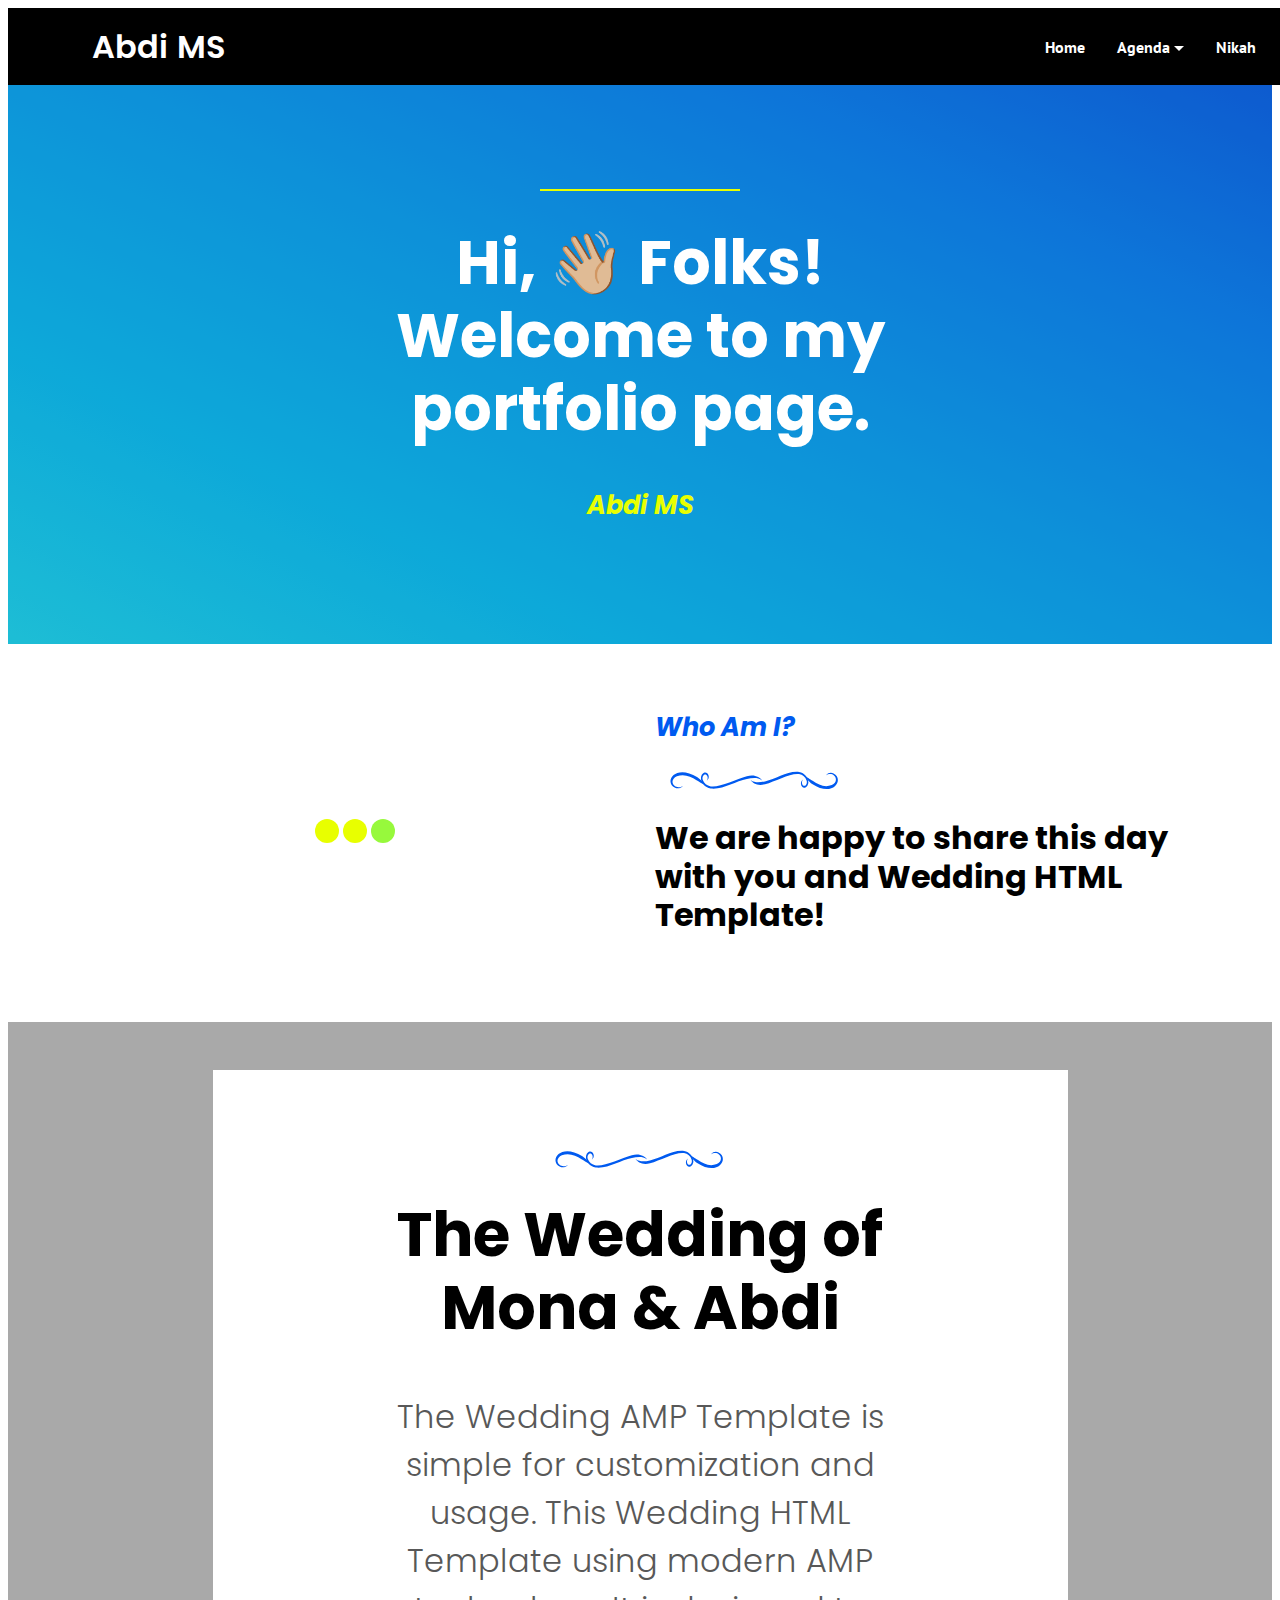
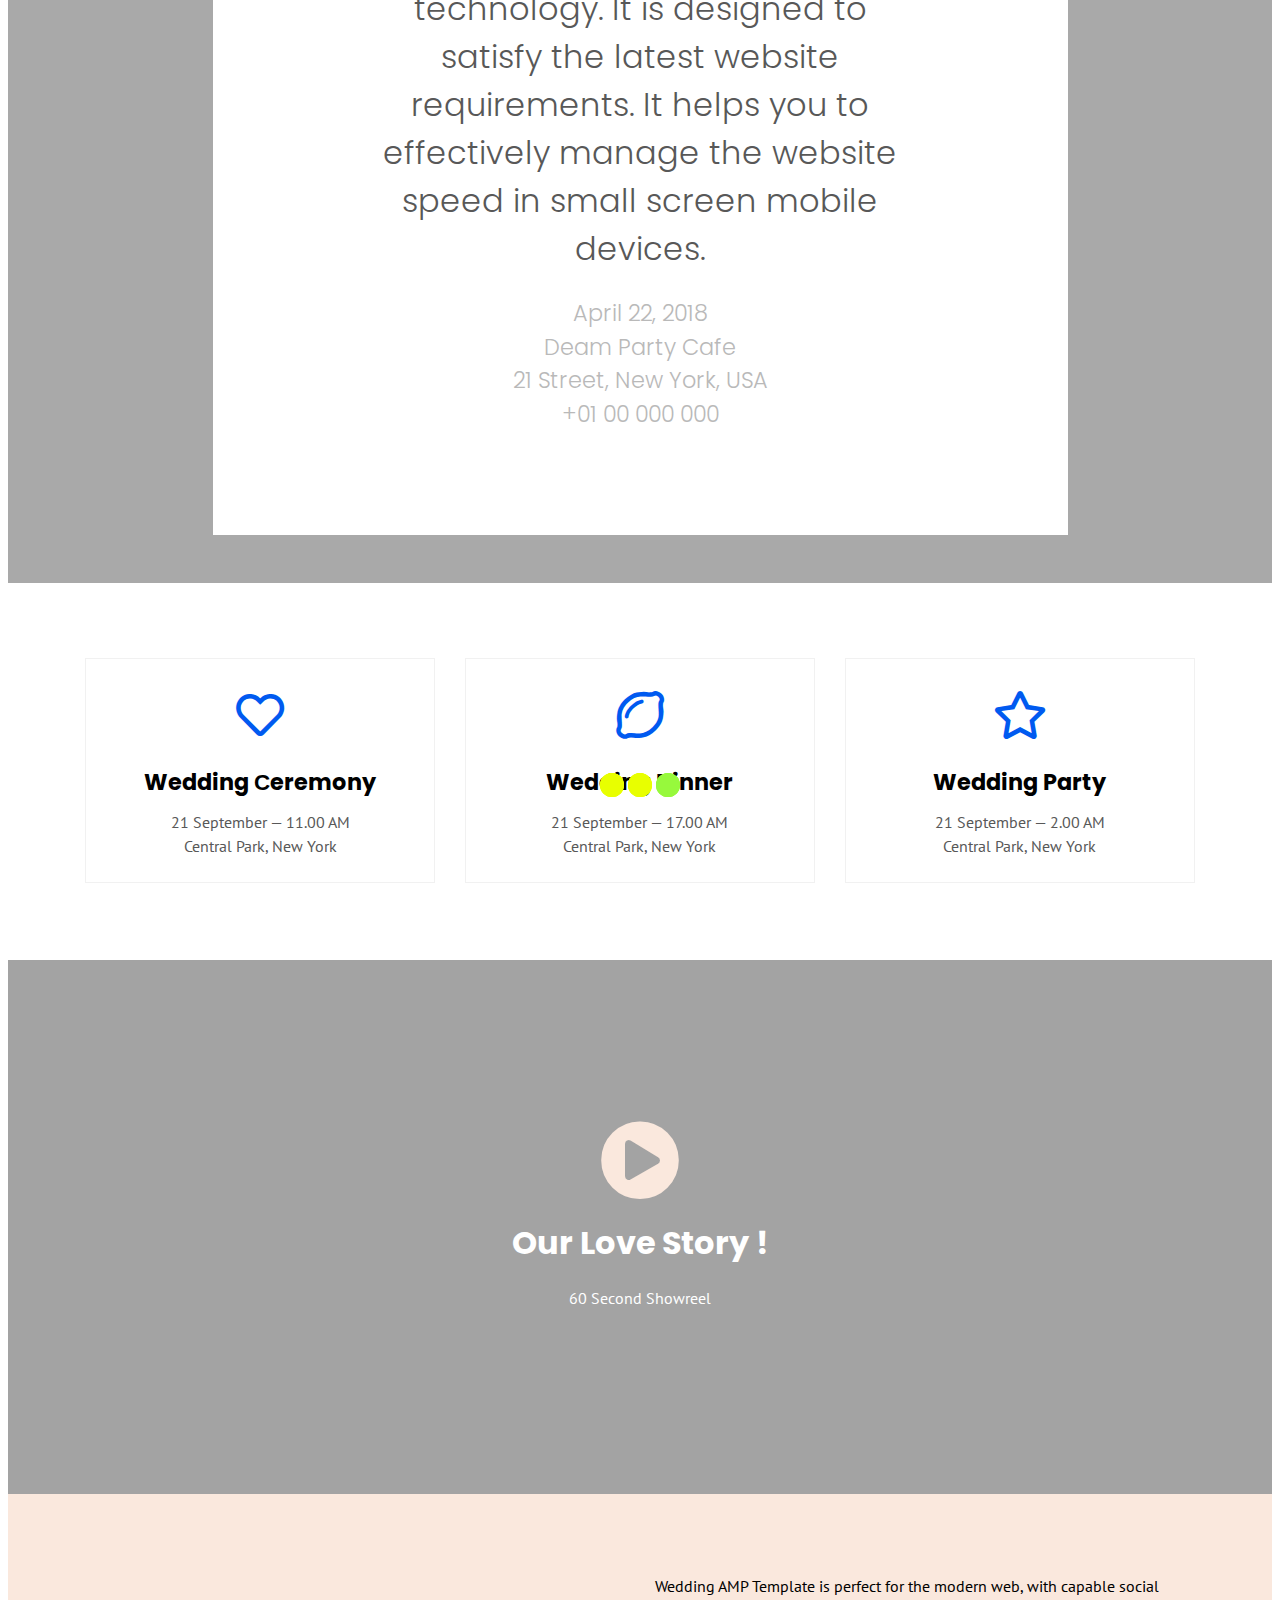
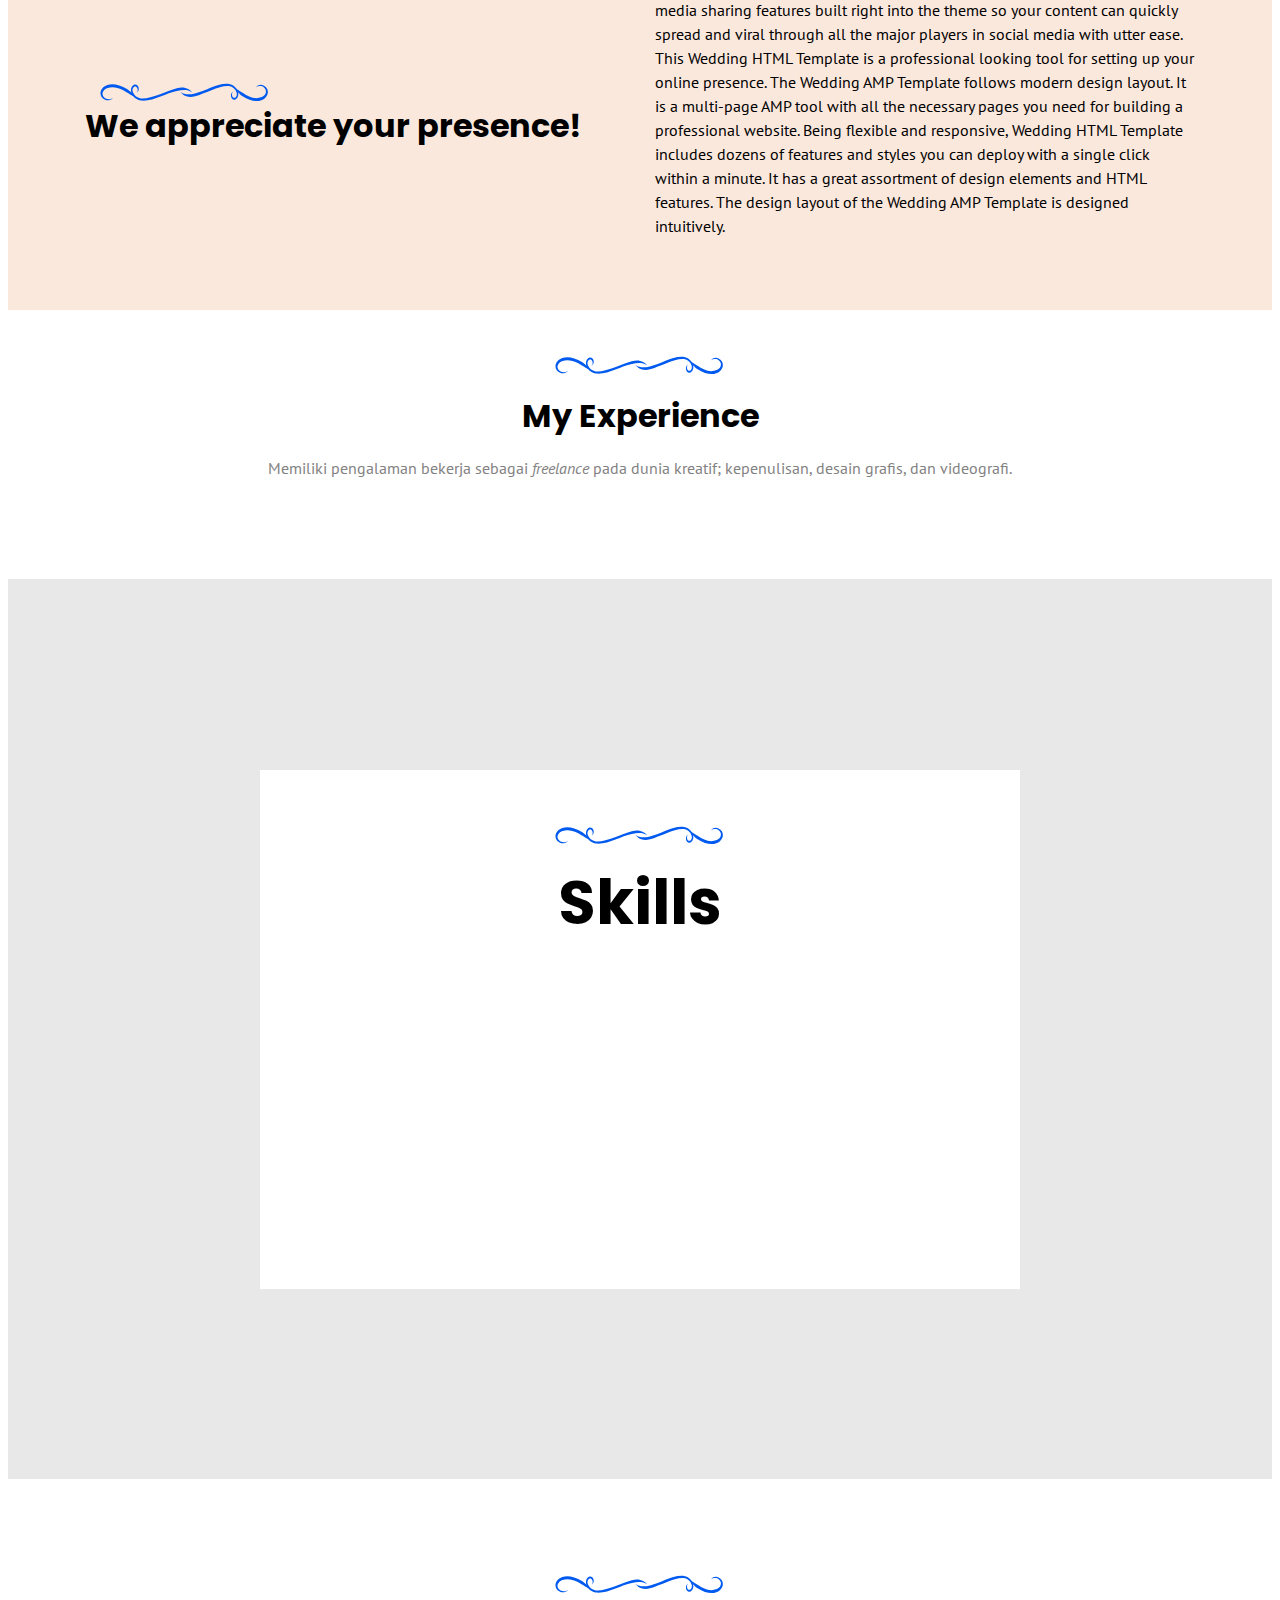
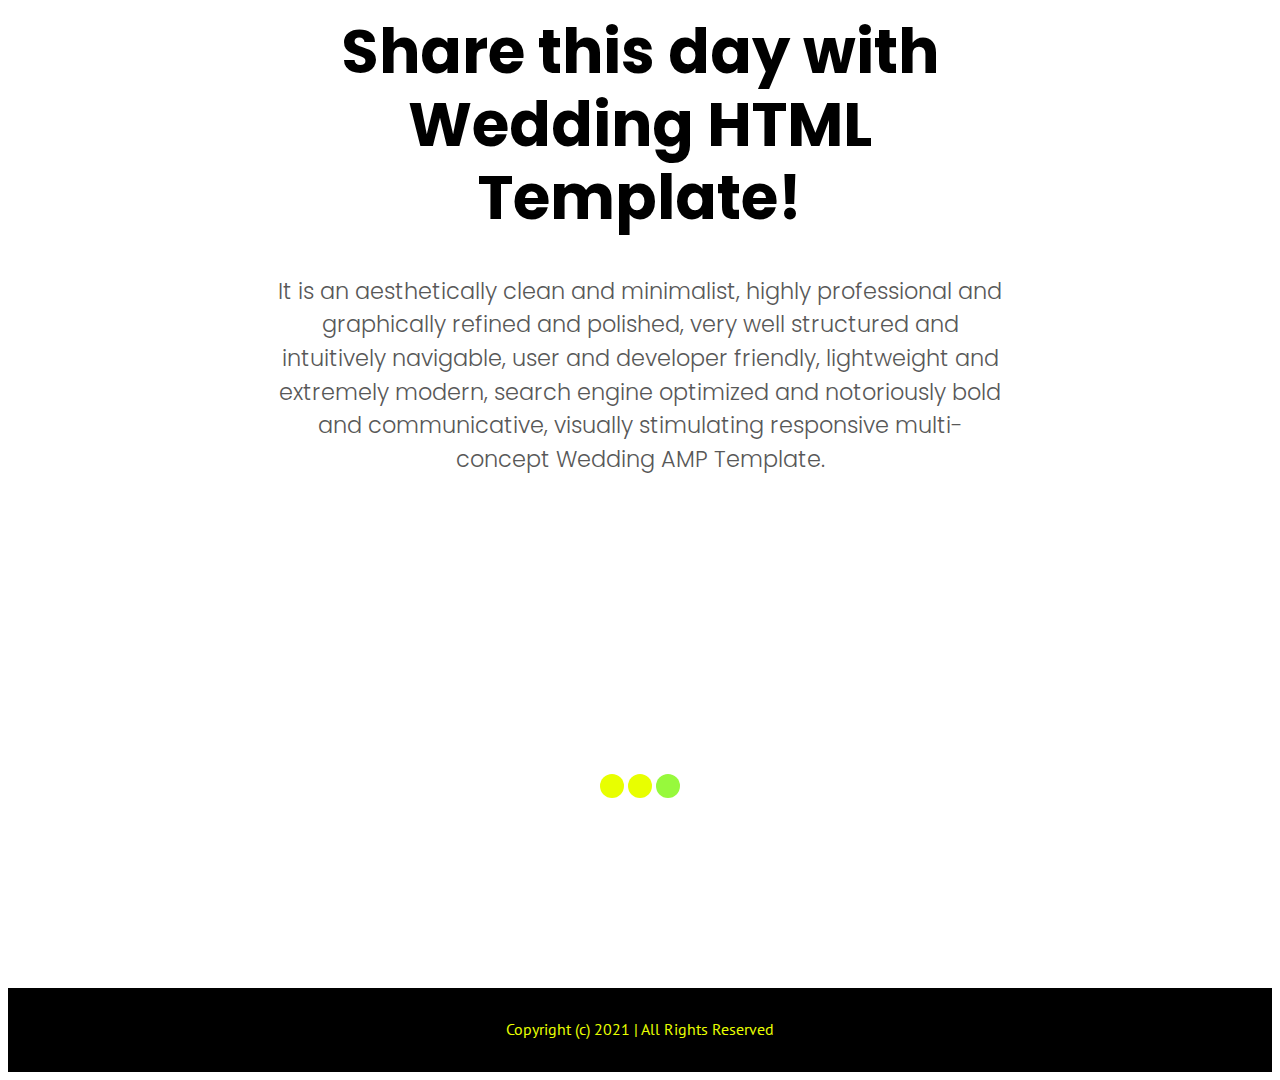
==== index.html @ 054c00ce "doc to docs" ====
<!doctype html>

<html amp="">
<head>
<meta http-equiv="Content-Type" content="text/html; charset=UTF-8">
<meta http-equiv="X-UA-Compatible" content="IE=edge">
<meta charset="utf-8">
<meta name="viewport" content="width=device-width, initial-scale=1, minimum-scale=1">
<link rel="shortcut icon" href="/favicon.ico" type="image/x-icon">
<meta name="description" content="Projects and portfolio by Abdi MS">
<title>Abdi MS | Portfolio &amp; Projects</title>
<link rel="stylesheet" href="https://use.fontawesome.com/releases/v5.13.0/css/all.css">
<link rel="canonical" href="/">

<link rel="preconnect" href="https://fonts.gstatic.com">
<link href="https://fonts.googleapis.com/css2?family=Poppins:ital,wght@0,100;0,200;0,300;0,400;0,500;0,600;0,700;0,800;0,900;1,100;1,200;1,300;1,400;1,500;1,600;1,700;1,800;1,900&display=swap" rel="stylesheet">
<link href="https://fonts.googleapis.com/css2?family=PT+Sans:ital,wght@0,400;0,700;1,400;1,700&display=swap" rel="stylesheet">
<script async="" src="https://cdn.ampproject.org/v0.js"></script>
<script async="" custom-element="amp-lightbox" src="https://cdn.ampproject.org/v0/amp-lightbox-0.1.js"></script>
<script async="" custom-element="amp-youtube" src="https://cdn.ampproject.org/v0/amp-youtube-0.1.js"></script>
<script async="" custom-element="amp-animation" src="https://cdn.ampproject.org/v0/amp-animation-0.1.js"></script>
<script async="" custom-element="amp-iframe" src="https://cdn.ampproject.org/v0/amp-iframe-0.1.js"></script>
<script async="" custom-template="amp-mustache" src="https://cdn.ampproject.org/v0/amp-mustache-0.2.js"></script>
<script async="" custom-element="amp-analytics" src="https://cdn.ampproject.org/v0/amp-analytics-0.1.js"></script>
<script async="" custom-element="amp-sidebar" src="https://cdn.ampproject.org/v0/amp-sidebar-0.1.js"></script>
<script async="" custom-element="amp-position-observer" src="https://cdn.ampproject.org/v0/amp-position-observer-0.1.js"></script>
<script async="" custom-element="amp-form" src="https://cdn.ampproject.org/v0/amp-form-0.1.js"></script>
<script async="" custom-element="amp-image-lightbox" src="https://cdn.ampproject.org/v0/amp-image-lightbox-0.1.js"></script>
<script async="" custom-element="amp-lightbox-gallery" src="https://cdn.ampproject.org/v0/amp-lightbox-gallery-0.1.js"></script>
<script async="" custom-element="amp-carousel" src="https://cdn.ampproject.org/v0/amp-carousel-0.1.js"></script>

<style amp-boilerplate="">body{-webkit-animation:-amp-start 8s steps(1,end) 0s 1 normal both;-moz-animation:-amp-start 8s steps(1,end) 0s 1 normal both;-ms-animation:-amp-start 8s steps(1,end) 0s 1 normal both;animation:-amp-start 8s steps(1,end) 0s 1 normal both}@-webkit-keyframes -amp-start{from{visibility:hidden}to{visibility:visible}}@-moz-keyframes -amp-start{from{visibility:hidden}to{visibility:visible}}@-ms-keyframes -amp-start{from{visibility:hidden}to{visibility:visible}}@-o-keyframes -amp-start{from{visibility:hidden}to{visibility:visible}}@keyframes -amp-start{from{visibility:hidden}to{visibility:visible}}</style>
<noscript><style amp-boilerplate>body{-webkit-animation:none;-moz-animation:none;-ms-animation:none;animation:none}</style></noscript>

<style amp-custom=""> 
div,span,h1,h2,h3,h4,h5,h6,p,blockquote,a,ol,ul,li,figcaption,textarea,input{font: inherit;}section{background-color: #eeeeee;}section,.container,.container-fluid{position: relative;word-wrap: break-word;}a.mbr-iconfont:hover{text-decoration: none;}.article .lead p,.article .lead ul,.article .lead ol,.article .lead pre,.article .lead blockquote{margin-bottom: 0;}a{font-style: normal;font-weight: 400;cursor: pointer;}a,a:hover{text-decoration: none;}figure{margin-bottom: 0;}h1,h2,h3,h4,h5,h6,.h1,.h2,.h3,.h4,.h5,.h6,.display-1,.display-2,.display-3,.display-4{line-height: 1;word-break: break-word;word-wrap: break-word;}b,strong{font-weight: bold;}blockquote{padding: 10px 0 10px 20px;position: relative;border-left: 2px solid;border-color: #ff3366;}input:-webkit-autofill,input:-webkit-autofill:hover,input:-webkit-autofill:focus,input:-webkit-autofill:active{transition-delay: 9999s;transition-property: background-color,color;}textarea[type="hidden"]{display: none;}body{position: relative;}section{background-position: 50% 50%;background-repeat: no-repeat;background-size: cover;}section .mbr-background-video,section .mbr-background-video-preview{position: absolute;bottom: 0;left: 0;right: 0;top: 0;}.row{display: -webkit-box;display: -webkit-flex;display: -ms-flexbox;display: flex;-webkit-flex-wrap: wrap;-ms-flex-wrap: wrap;flex-wrap: wrap;margin-right: -15px;margin-left: -15px;}@media (min-width: 576px){.row{margin-right: -15px;margin-left: -15px;}}@media (min-width: 768px){.row{margin-right: -15px;margin-left: -15px;}}@media (min-width: 992px){.row{margin-right: -15px;margin-left: -15px;}}@media (min-width: 1200px){.row{margin-right: -15px;margin-left: -15px;}}.hidden{visibility: hidden;}.mbr-z-index20{z-index: 20;}.mbr-white{color: #ffffff;}.mbr-black{color: #000000;}.mbr-bg-white{background-color: #ffffff;}.mbr-bg-black{background-color: #000000;}.align-left{text-align: left;}.align-center{text-align: center;}.align-right{text-align: right;}@media (max-width: 767px){.align-left,.align-center,.align-right,.mbr-section-btn,.mbr-section-title{text-align: center;}}.mbr-light{font-weight: 300;}.mbr-regular{font-weight: 400;}.mbr-semibold{font-weight: 500;}.mbr-bold{font-weight: 700;}.mbr-figure img,.mbr-figure iframe{display: block;width: 100%;}.card{background-color: transparent;border: none;}.card-img{text-align: center;flex-shrink: 0;}.media{max-width: 100%;margin: 0 auto;}.mbr-figure{-ms-flex-item-align: center;-ms-grid-row-align: center;-webkit-align-self: center;align-self: center;}.media-container > div{max-width: 100%;}.mbr-figure img,.card-img img{width: 100%;}@media (max-width: 991px){.media-size-item{width: auto;}.media{width: auto;}.mbr-figure{width: 100%;}}.mbr-section-btn{margin-left: -.25rem;margin-right: -.25rem;font-size: 0;}nav .mbr-section-btn{margin-left: 0rem;margin-right: 0rem;}.btn .mbr-iconfont,.btn.btn-sm .mbr-iconfont{cursor: pointer;margin-right: 0.5rem;}.btn.btn-md .mbr-iconfont,.btn.btn-md .mbr-iconfont{margin-right: 0.8rem;}[type="submit"]{-webkit-appearance: none;}.mbr-fullscreen .mbr-overlay{min-height: 100vh;}.mbr-fullscreen{display: flex;display: -webkit-flex;display: -moz-flex;display: -ms-flex;display: -o-flex;align-items: center;-webkit-align-items: center;min-height: 100vh;box-sizing: border-box;padding-top: 3rem;padding-bottom: 3rem;}.mbr-overlay{width: 100%;height: 100%;position: absolute;top: 0;}amp-img img{max-height: 100%;max-width: 100%;}img.mbr-temp{width: 100%;}.super-hide{display: none;}.is-builder .nodisplay + img[async],.is-builder .nodisplay + img[decoding="async"],.is-builder amp-img > a + img[async],.is-builder amp-img > a + img[decoding="async"]{display: none;}html:not(.is-builder) amp-img > a{position: absolute;top: 0;bottom: 0;left: 0;right: 0;z-index: 1;}.is-builder .temp-amp-sizer{position: absolute;}.is-builder amp-youtube .temp-amp-sizer,.is-builder amp-vimeo .temp-amp-sizer{position: static;}.is-builder section.horizontal-menu .ampstart-btn{display: none;}@media (max-width: 991px){.is-builder section.horizontal-menu .navbar-toggler{display: block;}}.is-builder section.horizontal-menu .dropdown-menu{z-index: auto;opacity: 1;pointer-events: auto;}.is-builder section.horizontal-menu .nav-dropdown .link.dropdown-toggle[aria-expanded="true"]{margin-right: 0;padding: 0.667em 1em;}.container{padding-right: 15px;padding-left: 15px;width: 100%;margin-right: auto;margin-left: auto;}@media (max-width: 767px){.container{max-width: 540px;}}@media (min-width: 768px){.container{max-width: 720px;}}@media (min-width: 992px){.container{max-width: 960px;}}@media (min-width: 1200px){.container{max-width: 1140px;}}.mbr-row{display: -webkit-box;display: -webkit-flex;display: -ms-flexbox;display: flex;-webkit-flex-wrap: wrap;-ms-flex-wrap: wrap;flex-wrap: wrap;margin-right: -15px;margin-left: -15px;}.mbr-justify-content-center{justify-content: center;}.mbr-justify-content-left{justify-content: flex-start;}.mbr-justify-content-right{justify-content: flex-end;}@media (max-width: 767px){.mbr-col-sm-2{-ms-flex: 0 0 16.666667%;flex: 0 0 16.666667%;max-width: 16.666667%;padding-right: 15px;padding-left: 15px;}.mbr-col-sm-6{-ms-flex: 0 0 50%;flex: 0 0 50%;max-width: 50%;padding-right: 15px;padding-left: 15px;}.mbr-col-sm-8{-ms-flex: 0 0 66.666667%;flex: 0 0 66.666667%;max-width: 66.666667%;padding-left: 15px;padding-right: 15px;}.mbr-col-sm-12{-ms-flex: 0 0 100%;flex: 0 0 100%;max-width: 100%;padding-right: 15px;padding-left: 15px;}.mbr-row{margin: 0;}}@media (min-width: 768px){.mbr-col-md-2{-ms-flex: 0 0 16.666667%;flex: 0 0 16.666667%;max-width: 16.666667%;padding-right: 15px;padding-left: 15px;}.mbr-col-md-3{-ms-flex: 0 0 25%;flex: 0 0 25%;max-width: 25%;padding-right: 15px;padding-left: 15px;}.mbr-col-md-4{-ms-flex: 0 0 33.333333%;flex: 0 0 33.333333%;max-width: 33.333333%;padding-right: 15px;padding-left: 15px;}.mbr-col-md-5{-ms-flex: 0 0 41.666667%;flex: 0 0 41.666667%;max-width: 41.666667%;padding-right: 15px;padding-left: 15px;}.mbr-col-md-6{-ms-flex: 0 0 50%;flex: 0 0 50%;max-width: 50%;padding-right: 15px;padding-left: 15px;}.mbr-col-md-7{-ms-flex: 0 0 58.333333%;flex: 0 0 58.333333%;max-width: 58.333333%;padding-right: 15px;padding-left: 15px;}.mbr-col-md-8{-ms-flex: 0 0 66.666667%;flex: 0 0 66.666667%;max-width: 66.666667%;padding-left: 15px;padding-right: 15px;}.mbr-col-md-9{-ms-flex: 0 0 75%;flex: 0 0 75%;max-width: 75%;padding-left: 15px;padding-right: 15px;}.mbr-col-md-10{-ms-flex: 0 0 83.333333%;flex: 0 0 83.333333%;max-width: 83.333333%;padding-left: 15px;padding-right: 15px;}.mbr-col-md-12{-ms-flex: 0 0 100%;flex: 0 0 100%;max-width: 100%;padding-right: 15px;padding-left: 15px;}}@media (min-width: 992px){.mbr-col-lg-1{-ms-flex: 0 0 8.333333%;flex: 0 0 8.333333%;max-width: 8.333333;padding-right: 15px;padding-left: 15px;}.mbr-col-lg-2{-ms-flex: 0 0 16.666667%;flex: 0 0 16.666667%;max-width: 16.666667%;padding-right: 15px;padding-left: 15px;}.mbr-col-lg-3{-ms-flex: 0 0 25%;flex: 0 0 25%;max-width: 25%;padding-right: 15px;padding-left: 15px;}.mbr-col-lg-4{-ms-flex: 0 0 33.33%;flex: 0 0 33.33%;max-width: 33.33%;padding-right: 15px;padding-left: 15px;}.mbr-col-lg-5{-ms-flex: 0 0 41.666%;flex: 0 0 41.666%;max-width: 41.666%;padding-right: 15px;padding-left: 15px;}.mbr-col-lg-6{-ms-flex: 0 0 50%;flex: 0 0 50%;max-width: 50%;padding-right: 15px;padding-left: 15px;}.mbr-col-lg-7{-ms-flex: 0 0 58.333333%;flex: 0 0 58.333333%;max-width: 58.333333%;padding-right: 15px;padding-left: 15px;}.mbr-col-lg-8{-ms-flex: 0 0 66.666667%;flex: 0 0 66.666667%;max-width: 66.666667%;padding-left: 15px;padding-right: 15px;}.mbr-col-lg-9{-ms-flex: 0 0 75%;flex: 0 0 75%;max-width: 75%;padding-left: 15px;padding-right: 15px;}.mbr-col-lg-10{-ms-flex: 0 0 83.3333%;flex: 0 0 83.3333%;max-width: 83.3333%;padding-right: 15px;padding-left: 15px;}.mbr-col-lg-12{-ms-flex: 0 0 100%;flex: 0 0 100%;max-width: 100%;padding-right: 15px;padding-left: 15px;}}@media (min-width: 1201px){.mbr-col-xl-7{-ms-flex: 0 0 58.333333%;flex: 0 0 58.333333%;max-width: 58.333333%;padding-right: 15px;padding-left: 15px;}.mbr-col-xl-8{-ms-flex: 0 0 66.666667%;flex: 0 0 66.666667%;max-width: 66.666667%;padding-left: 15px;padding-right: 15px;}.mbr-col-xl-5{-ms-flex: 0 0 41.666667%;flex: 0 0 41.666667%;max-width: 41.666667%;}}
* {
    box-sizing: border-box;
}

body {
    font-family: PT Sans;
    font-style: normal;
    font-weight: 300;
    color: black;
}

h1 {
    letter-spacing: 0px;
    margin: 0;
    margin-bottom: 2.5rem;
}

h2,
h3,
h4,
h5,
h6 {
    letter-spacing: 0px;
    margin: 0;
    margin-bottom: 1.5rem;
    padding: 0;
    line-height: 1.2;
}

p {
    margin: 0;
    margin-bottom: 1.5rem;
    padding: 0;
}

.mbr-section-title {
    font-style: normal;
    line-height: 1.2;
}

.mbr-section-subtitle {
    font-style: normal;
    line-height: 1.2;
}

.mbr-text {
    font-style: normal;
    line-height: 1.5;
}

.display-2 {
    font-family: 'Poppins', sans-serif;
    font-size: 3.8rem;
}

.display-3 {
    font-family: 'Poppins', sans-serif;
    font-size: 2rem;
}

.display-4 {
    font-family: 'Poppins', sans-serif;
    font-size: 1.4rem;
}

.display-5 {
    font-family: 'PT Sans', sans-serif;
    font-size: 1rem;
}

.display-6 {
    font-family: 'Poppins', sans-serif;
    font-size: 0.8rem;
}

.display-7 {
    font-family: 'Poppins', sans-serif;
    font-size: 1.6rem;
    font-style: italic;
    font-weight: bold;
}

@media (max-width: 768px) {
    .display-2 {
        font-size: 3.04rem;
        font-size: calc( 1.98rem + (3.8 - 1.98) * ((100vw - 20rem) / (48 - 20)));
        line-height: calc( 1.4 * (1.98rem + (3.8 - 1.98) * ((100vw - 20rem) / (48 - 20))));
    }
    .display-3 {
        font-size: 1.6rem;
        font-size: calc( 1.35rem + (2 - 1.35) * ((100vw - 20rem) / (48 - 20)));
        line-height: calc( 1.4 * (1.35rem + (2 - 1.35) * ((100vw - 20rem) / (48 - 20))));
    }
    .display-4 {
        font-size: 1.12rem;
        font-size: calc( 1.14rem + (1.4 - 1.14) * ((100vw - 20rem) / (48 - 20)));
        line-height: calc( 1.4 * (1.14rem + (1.4 - 1.14) * ((100vw - 20rem) / (48 - 20))));
    }
    .display-5 {
        font-size: 0.8rem;
        font-size: calc( 1rem + (1 - 1) * ((100vw - 20rem) / (48 - 20)));
        line-height: calc( 1.4 * (1rem + (1 - 1) * ((100vw - 20rem) / (48 - 20))));
    }
    .display-6 {
        font-size: 0.64rem;
        font-size: calc( 0.93rem + (0.8 - 0.93) * ((100vw - 20rem) / (48 - 20)));
        line-height: calc( 1.4 * (0.93rem + (0.8 - 0.93) * ((100vw - 20rem) / (48 - 20))));
    }
    .display-7 {
        font-size: 1.28rem;
        font-size: calc( 1.21rem + (1.6 - 1.21) * ((100vw - 20rem) / (48 - 20)));
        line-height: calc( 1.4 * (1.21rem + (1.6 - 1.21) * ((100vw - 20rem) / (48 - 20))));
    }
}

.btn {
    font-weight: 700;
    border-width: 2px;
    margin-right: 0.5rem;
    margin-left: 0.5rem;
    border-style: solid;
    font-style: normal;
    letter-spacing: 1px;
    white-space: normal;
    transition: all 0.3s ease-in-out, box-shadow 2s ease-in-out;
    padding: 0.8rem 2rem;
    border-radius: 3px;
    display: inline-flex;
    align-items: center;
    justify-content: center;
    word-break: break-word;
}

.btn-sm {
    border: 1px solid;
    letter-spacing: 0px;
    padding: 0.6rem 0.8rem;
    border-radius: 3px;
}

.btn-md {
    letter-spacing: 0px;
    padding: 1rem 2rem;
    border-radius: 3px;
}

.bg-primary {
    background-color: #e8ff00;
}

.bg-success {
    background-color: #97f93c;
}

.bg-info {
    background-color: #ff98d5;
}

.bg-warning {
    background-color: #6d85e1;
}

.bg-danger {
    background-color: #000000;
}

.btn-primary,
.btn-primary:active,
.btn-primary.active {
    background-color: #e8ff00;
    border-color: #e8ff00;
    color: #ffffff;
}

.btn-primary:hover,
.btn-primary:focus,
.btn-primary.focus {
    color: #e8ff00;
    background: none;
    border-color: #e8ff00;
}

.btn-primary.disabled,
.btn-primary:disabled {
    color: #ffffff;
    background-color: #e8ff00;
    border-color: #e8ff00;
}

.btn-secondary,
.btn-secondary:active,
.btn-secondary.active {
    background-color: #e8ff00;
    border-color: #e8ff00;
    color: #ffffff;
}

.btn-secondary:hover,
.btn-secondary:focus,
.btn-secondary.focus {
    color: #e8ff00;
    background: none;
    border-color: #e8ff00;
}

.btn-secondary.disabled,
.btn-secondary:disabled {
    color: #ffffff;
    background-color: #e8ff00;
    border-color: #e8ff00;
}

.btn-info,
.btn-info:active,
.btn-info.active {
    background-color: #ff98d5;
    border-color: #ff98d5;
    color: #ffffff;
}

.btn-info:hover,
.btn-info:focus,
.btn-info.focus {
    color: #ff98d5;
    background: none;
    border-color: #ff98d5;
}

.btn-info.disabled,
.btn-info:disabled {
    color: #ffffff;
    background-color: #ff98d5;
    border-color: #ff98d5;
}

.btn-success,
.btn-success:active,
.btn-success.active {
    background-color: #97f93c;
    border-color: #97f93c;
    color: #ffffff;
}

.btn-success:hover,
.btn-success:focus,
.btn-success.focus {
    color: #97f93c;
    background: none;
    border-color: #97f93c;
}

.btn-success.disabled,
.btn-success:disabled {
    color: #ffffff;
    background-color: #97f93c;
    border-color: #97f93c;
}

.btn-warning,
.btn-warning:active,
.btn-warning.active {
    background-color: #6d85e1;
    border-color: #6d85e1;
    color: #ffffff;
}

.btn-warning:hover,
.btn-warning:focus,
.btn-warning.focus {
    color: #6d85e1;
    background: none;
    border-color: #6d85e1;
}

.btn-warning.disabled,
.btn-warning:disabled {
    color: #ffffff;
    background-color: #6d85e1;
    border-color: #6d85e1;
}

.btn-danger,
.btn-danger:active,
.btn-danger.active {
    background-color: #000000;
    border-color: #000000;
    color: #ffffff;
}

.btn-danger:hover,
.btn-danger:focus,
.btn-danger.focus {
    color: #000000;
    background: none;
    border-color: #000000;
}

.btn-danger.disabled,
.btn-danger:disabled {
    color: #ffffff;
    background-color: #000000;
    border-color: #000000;
}

.btn-black,
.btn-black:active,
.btn-black.active {
    background-color: #333333;
    border-color: #333333;
    color: #ffffff;
}

.btn-black:hover,
.btn-black:focus,
.btn-black.focus {
    color: #333333;
    background: none;
    border-color: #333333;
}

.btn-black.disabled,
.btn-black:disabled {
    color: #ffffff;
    background-color: #333333;
    border-color: #333333;
}

.btn-white,
.btn-white:active,
.btn-white.active {
    background-color: #ffffff;
    border-color: #ffffff;
    color: #808080;
}

.btn-white:hover,
.btn-white:focus,
.btn-white.focus {
    color: #ffffff;
    background: none;
    border-color: #ffffff;
}

.btn-white.disabled,
.btn-white:disabled {
    color: #808080;
    background-color: #ffffff;
    border-color: #ffffff;
}

.btn-white,
.btn-white:active,
.btn-white.active {
    color: #333333;
}

.btn-white:hover,
.btn-white:focus,
.btn-white.focus {
    color: #333333;
}

.btn-white.disabled,
.btn-white:disabled {
    color: #333333;
}

.btn-primary-outline,
.btn-primary-outline:active,
.btn-primary-outline.active {
    background: none;
    border-color: #e8ff00;
    color: #e8ff00;
}

.btn-primary-outline:hover,
.btn-primary-outline:focus,
.btn-primary-outline.focus {
    color: #fff;
    background-color: #e8ff00;
    border-color: #e8ff00;
}

.btn-primary-outline.disabled,
.btn-primary-outline:disabled {
    color: #ffffff;
    background-color: #e8ff00;
    border-color: #e8ff00;
}

.btn-secondary-outline,
.btn-secondary-outline:active,
.btn-secondary-outline.active {
    background: none;
    border-color: #e8ff00;
    color: #e8ff00;
}

.btn-secondary-outline:hover,
.btn-secondary-outline:focus,
.btn-secondary-outline.focus {
    color: #fff;
    background-color: #e8ff00;
    border-color: #e8ff00;
}

.btn-secondary-outline.disabled,
.btn-secondary-outline:disabled {
    color: #ffffff;
    background-color: #e8ff00;
    border-color: #e8ff00;
}

.btn-info-outline,
.btn-info-outline:active,
.btn-info-outline.active {
    background: none;
    border-color: #ff98d5;
    color: #ff98d5;
}

.btn-info-outline:hover,
.btn-info-outline:focus,
.btn-info-outline.focus {
    color: #fff;
    background-color: #ff98d5;
    border-color: #ff98d5;
}

.btn-info-outline.disabled,
.btn-info-outline:disabled {
    color: #ffffff;
    background-color: #ff98d5;
    border-color: #ff98d5;
}

.btn-success-outline,
.btn-success-outline:active,
.btn-success-outline.active {
    background: none;
    border-color: #97f93c;
    color: #97f93c;
}

.btn-success-outline:hover,
.btn-success-outline:focus,
.btn-success-outline.focus {
    color: #fff;
    background-color: #97f93c;
    border-color: #97f93c;
}

.btn-success-outline.disabled,
.btn-success-outline:disabled {
    color: #ffffff;
    background-color: #97f93c;
    border-color: #97f93c;
}

.btn-warning-outline,
.btn-warning-outline:active,
.btn-warning-outline.active {
    background: none;
    border-color: #6d85e1;
    color: #6d85e1;
}

.btn-warning-outline:hover,
.btn-warning-outline:focus,
.btn-warning-outline.focus {
    color: #fff;
    background-color: #6d85e1;
    border-color: #6d85e1;
}

.btn-warning-outline.disabled,
.btn-warning-outline:disabled {
    color: #ffffff;
    background-color: #6d85e1;
    border-color: #6d85e1;
}

.btn-danger-outline,
.btn-danger-outline:active,
.btn-danger-outline.active {
    background: none;
    border-color: #000000;
    color: #000000;
}

.btn-danger-outline:hover,
.btn-danger-outline:focus,
.btn-danger-outline.focus {
    color: #fff;
    background-color: #000000;
    border-color: #000000;
}

.btn-danger-outline.disabled,
.btn-danger-outline:disabled {
    color: #ffffff;
    background-color: #000000;
    border-color: #000000;
}

.btn-black-outline,
.btn-black-outline:active,
.btn-black-outline.active {
    background: none;
    border-color: #333333;
    color: #333333;
}

.btn-black-outline:hover,
.btn-black-outline:focus,
.btn-black-outline.focus {
    color: #fff;
    background-color: #333333;
    border-color: #333333;
}

.btn-black-outline.disabled,
.btn-black-outline:disabled {
    color: #ffffff;
    background-color: #333333;
    border-color: #333333;
}

.btn-white-outline,
.btn-white-outline:active,
.btn-white-outline.active {
    background: none;
    border-color: #ffffff;
    color: #ffffff;
}

.btn-white-outline:hover,
.btn-white-outline:focus,
.btn-white-outline.focus {
    color: #333333;
    background-color: #ffffff;
    border-color: #ffffff;
}

.text-primary {
    color: #e8ff00;
}

.text-secondary {
    color: #e8ff00;
}

.text-success {
    color: #97f93c;
}

.text-info {
    color: #ff98d5;
}

.text-warning {
    color: #6d85e1;
}

.text-danger {
    color: #000000;
}

.text-white {
    color: #ffffff;
}

.text-black {
    color: #000000;
}

a.text-primary:hover,
a.text-primary:focus {
    color: #d38860;
}

a.text-secondary:hover,
a.text-secondary:focus {
    color: #d38860;
}

a.text-success:hover,
a.text-success:focus {
    color: #64c906;
}

a.text-info:hover,
a.text-info:focus {
    color: #ff32ab;
}

a.text-warning:hover,
a.text-warning:focus {
    color: #2847c0;
}

a.text-danger:hover,
a.text-danger:focus {
    color: #000000;
}

a.text-white:hover,
a.text-white:focus {
    color: #b3b3b3;
}

a.text-black:hover,
a.text-black:focus {
    color: #4d4d4d;
}

.alert-success {
    background-color: #97f93c;
}

.alert-info {
    background-color: #ff98d5;
}

.alert-warning {
    background-color: #6d85e1;
}

.alert-danger {
    background-color: #000000;
}

.btn-form {
    border-radius: 3px;
}

.btn-form:hover {
    cursor: pointer;
}

a,
a:hover {
    color: #e8ff00;
}

.mbr-plan-header.bg-primary .mbr-plan-subtitle,
.mbr-plan-header.bg-primary .mbr-plan-price-desc {
    color: #ffffff;
}

.mbr-plan-header.bg-success .mbr-plan-subtitle,
.mbr-plan-header.bg-success .mbr-plan-price-desc {
    color: #ffffff;
}

.mbr-plan-header.bg-info .mbr-plan-subtitle,
.mbr-plan-header.bg-info .mbr-plan-price-desc {
    color: #ffffff;
}

.mbr-plan-header.bg-warning .mbr-plan-subtitle,
.mbr-plan-header.bg-warning .mbr-plan-price-desc {
    color: #ffffff;
}

.mbr-plan-header.bg-danger .mbr-plan-subtitle,
.mbr-plan-header.bg-danger .mbr-plan-price-desc {
    color: #b3b3b3;
}

blockquote {
    padding: 10px 0 10px 20px;
    position: relative;
    border-color: #e8ff00;
    border-width: 3px;
}

ul,
ol,
pre,
blockquote {
    margin-bottom: 0;
    margin-top: 0;
}

pre {
    background: #f4f4f4;
    padding: 10px 24px;
    white-space: pre-wrap;
}

.inactive {
    -webkit-user-select: none;
    -moz-user-select: none;
    -ms-user-select: none;
    user-select: none;
    pointer-events: none;
    -webkit-user-drag: none;
}

html,
body {
    height: auto;
    min-height: 100vh;
}

.popover-content ul.show {
    min-height: 155px;
}

#scrollToTop {
    display: none;
}

section.sidebar-open:before {
    content: '';
    position: fixed;
    top: 0;
    bottom: 0;
    right: 0;
    left: 0;
    background-color: rgba(0, 0, 0, 0.2);
    z-index: 1040;
}

form input,
form textarea {
    padding: 1rem;
    border: 1px solid #e0e0e0;
    background: #f3f4f5;
}

form .fieldset {
    display: flex;
    justify-content: center;
    flex-wrap: wrap;
    align-items: center;
}

div[submit-success] {
    background: #97f93c;
    padding: 1rem;
    margin-bottom: 1rem;
}

div[submit-error] {
    background: #000000;
    padding: 1rem;
    margin-bottom: 1rem;
}

.wd-tmp-spinner {
    position: absolute;
    top: 50%;
    left: 40%;
    margin-left: 10%;
    -webkit-transform: translate3d(-50%, -50%, 0);
    transform: translate3d(-50%, -50%, 0);
    z-index: 4;
}

.wd-tmp-spinner em {
    width: 24px;
    height: 24px;
    background: #3ac;
    border-radius: 100%;
    display: inline-block;
    -webkit-animation: slide 1s infinite;
    animation: slide 1s infinite;
}

.wd-tmp-spinner em:nth-child(1) {
    -webkit-animation-delay: 0.1s;
    animation-delay: 0.1s;
    background: #e8ff00;
}

.wd-tmp-spinner em:nth-child(2) {
    -webkit-animation-delay: 0.2s;
    animation-delay: 0.2s;
    background: #e8ff00;
}

.wd-tmp-spinner em:nth-child(3) {
    -webkit-animation-delay: 0.3s;
    animation-delay: 0.3s;
    background: #97f93c;
}

@-moz-keyframes slide {
    0% {
        -webkit-transform: scale(1);
        transform: scale(1);
    }
    50% {
        opacity: 0.3;
        -webkit-transform: scale(2);
        transform: scale(2);
    }
    100% {
        -webkit-transform: scale(1);
        transform: scale(1);
    }
}

@-webkit-keyframes slide {
    0% {
        -webkit-transform: scale(1);
        transform: scale(1);
    }
    50% {
        opacity: 0.3;
        -webkit-transform: scale(2);
        transform: scale(2);
    }
    100% {
        -webkit-transform: scale(1);
        transform: scale(1);
    }
}

@-o-keyframes slide {
    0% {
        -webkit-transform: scale(1);
        transform: scale(1);
    }
    50% {
        opacity: 0.3;
        -webkit-transform: scale(2);
        transform: scale(2);
    }
    100% {
        -webkit-transform: scale(1);
        transform: scale(1);
    }
}

@keyframes slide {
    0% {
        -webkit-transform: scale(1);
        transform: scale(1);
    }
    50% {
        opacity: 0.3;
        -webkit-transform: scale(2);
        transform: scale(2);
    }
    100% {
        -webkit-transform: scale(1);
        transform: scale(1);
    }
}

.wd-tmp-loader .amp-active>div {
    display: none;
}

.vcenter {
    margin: auto;
}

.btn-primary {
    color: black;
    border: 0px;
}

.btn-primary:hover {
    background-color: #000000;
    color: white;
}

.btn-primary:active {
    background-color: #e8ff00;
    color: black;
}

.btn-primary:active:hover {
    background-color: #000000;
    color: white;
}

.cid-qUhRiz7icT {
    padding-top: 9rem;
    padding-bottom: 6rem;
    /*background-image: url("/docs/assets/images/background12.jpg");*/
    background-image: linear-gradient(to left bottom, #005af0, #0083ff, #00a5ff, #00c2ff, #15ddfb);
}

.cid-qUhRiz7icT .mbr-overlay {
    background-color: #414141;
    opacity: 0.2;
}

.cid-qUhRiz7icT .mbr-text,
.cid-qUhRiz7icT .mbr-section-btn {
    color: #e8ff00;
}

.cid-qUhRiz7icT .line-wrap {
    display: inline-block;
    width: 100%;
}

.cid-qUhRiz7icT .line {
    display: inline-block;
    width: 200px;
    height: 2px;
    background-color: #e8ff00;
    margin-top: 1rem;
    margin-bottom: 2rem;
}
.hi5{
  animation: dd-dd ease-in-out 1s infinite both;
  transform-origin: 100% 100%;
  -webkit-animation: dd-dd ease-in-out 1s infinite both;
  -webkit-transform-origin: 100% 100%;
  -moz-animation: dd-dd ease-in-out 1s infinite both;
  -moz-transform-origin: 100% 100%;
  -o-animation: dd-dd ease-in-out 1s infinite both;
  -o-transform-origin: 100% 100%;
  -ms-animation: dd-dd ease-in-out 1s infinite both;
  -ms-transform-origin: 100% 100%;
}

@keyframes dd-dd{
  0% {
    transform:  rotate(0deg) ;
  }
  20% {
    transform:  rotate(15deg) ;
  }
  40% {
    transform:  rotate(-10deg) ;
  }
  60% {
    transform:  rotate(5deg) ;
  }
  80% {
    transform:  rotate(-5deg) ;
  }
  100% {
    transform:  rotate(0deg) ;
  }
}

@-moz-keyframes dd-dd{
  0% {
    -moz-transform:  rotate(0deg) ;
  }
  20% {
    -moz-transform:  rotate(15deg) ;
  }
  40% {
    -moz-transform:  rotate(-10deg) ;
  }
  60% {
    -moz-transform:  rotate(5deg) ;
  }
  80% {
    -moz-transform:  rotate(-5deg) ;
  }
  100% {
    -moz-transform:  rotate(0deg) ;
  }
}

@-webkit-keyframes dd-dd {
  0% {
    -webkit-transform:  rotate(0deg) ;
  }
  20% {
    -webkit-transform:  rotate(15deg) ;
  }
  40% {
    -webkit-transform:  rotate(-10deg) ;
  }
  60% {
    -webkit-transform:  rotate(5deg) ;
  }
  80% {
    -webkit-transform:  rotate(-5deg) ;
  }
  100% {
    -webkit-transform:  rotate(0deg) ;
  }
}

@-o-keyframes dd-dd {
  0% {
    -o-transform:  rotate(0deg) ;
  }
  20% {
    -o-transform:  rotate(15deg) ;
  }
  40% {
    -o-transform:  rotate(-10deg) ;
  }
  60% {
    -o-transform:  rotate(5deg) ;
  }
  80% {
    -o-transform:  rotate(-5deg) ;
  }
  100% {
    -o-transform:  rotate(0deg) ;
  }
}

@-ms-keyframes dd-dd {
  0% {
    -ms-transform:  rotate(0deg) ;
  }
  20% {
    -ms-transform:  rotate(15deg) ;
  }
  40% {
    -ms-transform:  rotate(-10deg) ;
  }
  60% {
    -ms-transform:  rotate(5deg) ;
  }
  80% {
    -ms-transform:  rotate(-5deg) ;
  }
  100% {
    -ms-transform:  rotate(0deg) ;
  }
}

.cid-qUhRtMz7UM {
    padding-top: 4rem;
    padding-bottom: 4rem;
    background-color: #ffffff;
}

.cid-qUhRtMz7UM .title,
.cid-qUhRtMz7UM .mbr-section-btn {
    color: #005af0;
}

.cid-qUhRtMz7UM .mbr-section-btn {
    margin-bottom: 2rem;
}

.cid-qUhRtMz7UM .line-wrap {
    display: inline-block;
    width: 100%;
}

.cid-qUhRtMz7UM .line {
    display: inline-block;
    margin-top: 0rem;
    margin-bottom: 1.5rem;
}

.cid-qUhRtMz7UM .relative {
    position: relative;
    width: 100%;
}

.cid-qUhRtMz7UM .card-img {
    width: 80%;
    display: inline-block;
}

.cid-qUhRtMz7UM .img1 {
    margin-right: 2rem;
}

.cid-qUhRtMz7UM .img2 {
    margin-left: 2rem;
}

.cid-qUhRtMz7UM svg {
    fill: #005af0;
}

.cid-qUhRtMz7UM .iconbox {
    position: absolute;
    display: flex;
    align-items: center;
    justify-content: center;
    margin: auto;
    left: 50%;
    top: 50%;
    transform: translate(-50%, -50%);
    z-index: 1;
}

.cid-qUhRtMz7UM .mbr-iconfont {
    font-size: 5rem;
    color: #e8ff00;
}

.cid-qUhRtMz7UM .mbr-section-title,
.cid-qUhRtMz7UM .line-wrap {
    text-align: left;
}

.cid-qUhRJ5mBf2 {
    background-image: url("/docs/assets/images/background23.jpg");
}

.cid-qUhRJ5mBf2 .mbr-overlay {
    background-color: #414141;
    opacity: 0.4;
}

.cid-qUhRJ5mBf2 .mbr-text,
.cid-qUhRJ5mBf2 .mbr-section-btn {
    color: #e8ff00;
}

.cid-qUhRJ5mBf2 .line-wrap {
    display: inline-block;
    width: 100%;
}

.cid-qUhRJ5mBf2 .line {
    display: inline-block;
    margin-top: 0rem;
    margin-bottom: 1.5rem;
}

.cid-qUhRJ5mBf2 h2 {
    margin-bottom: 3rem;
}

.cid-qUhRJ5mBf2 svg {
    fill: #005af0;
}

.cid-qUhRJ5mBf2 .box {
    background-color: white;
    padding: 5rem;
    padding-left: 10rem;
    padding-right: 10rem;
}

.cid-qUhRJ5mBf2 .text1,
.cid-qUhRJ5mBf2 .mbr-section-btn {
    color: #585858;
}

.cid-qUhRJ5mBf2 .text2,
.cid-qUhRJ5mBf2 .mbr-section-btn {
    color: #b9b9b9;
}

@media (max-width: 991px) {
    .cid-qUhRJ5mBf2 .box {
        padding-left: 8rem;
        padding-right: 8rem;
    }
}

@media (max-width: 576px) {
    .cid-qUhRJ5mBf2 .box {
        padding: 2rem;
        padding-left: 2rem;
        padding-right: 2rem;
    }
}

.cid-qUhSkCbgxU {
    padding-top: 75px;
    padding-bottom: 45px;
    background-color: #ffffff;
}

.cid-qUhSkCbgxU .card {
    margin-bottom: 2rem;
}

.cid-qUhSkCbgxU .card-wrapper {
    border: 1px solid #f1f1f1;
    padding: 0rem;
    transition: all 0.3s;
}

.cid-qUhSkCbgxU .card-wrapper:hover {
    background-color: #fdf6f1;
    border-color: #fdf6f1;
}

.cid-qUhSkCbgxU .mbr-iconfont {
    font-size: 3rem;
    color: #005af0;
    margin-bottom: 2rem;
}

.cid-qUhSkCbgxU .box-title {
    margin: 0;
}

.cid-qUhSkCbgxU .title-wrapper {
    margin-bottom: 1rem;
    padding: 2rem;
    padding-bottom: 0rem;
}

.cid-qUhSkCbgxU p {
    padding-right: 2rem;
    padding-left: 2rem;
}

.cid-qUhSkCbgxU .card-ico {
    min-width: 50px;
}

.cid-qUhSkCbgxU .mbr-text {
    color: #585858;
}

.cid-qUhSsYRDOZ {
    padding-top: 10rem;
    padding-bottom: 10rem;
    background-image: url(/docs/assets/background2.jpg);
}

.cid-qUhSsYRDOZ .mbr-overlay {
    background-color: #585858;
    opacity: 0.5;
}

.cid-qUhSsYRDOZ .mbr-iconfont {
    font-size: 5rem;
    color: #fae8dd;
    cursor: pointer;
}

.cid-qUhSsYRDOZ .iconbox {
    margin-bottom: 1.5rem;
    transition: all 0.3s;
}

.cid-qUhSsYRDOZ .iconbox:hover {
    transform: scale(1.2);
}

.cid-qUhSsYRDOZ .iconbox:focus {
    outline: none;
}

.cid-qUhSsYRDOZ .lightbox {
    background: rgba(0, 0, 0, 0.8);
    width: 100%;
    height: 100%;
    position: absolute;
    display: flex;
    align-items: center;
    justify-content: center;
}

.cid-qUhRW4lP8z {
    padding-top: 5rem;
    padding-bottom: 3rem;
    background-color: #fae8dd;
}

.cid-qUhRW4lP8z .line-wrap {
    display: inline-block;
    width: 100%;
}

.cid-qUhRW4lP8z .line {
    display: inline-block;
    margin-top: 1rem;
    margin-bottom: 0rem;
}

.cid-qUhRW4lP8z svg {
    fill: #005af0;
}

.cid-qUhRPAXCeS {
    background-image: url("/docs/assets/images/background23.jpg");
}

.cid-qUhRPAXCeS .mbr-overlay {
    background-color: #dadada;
    opacity: 0.3;
}

.cid-qUhRPAXCeS .content {
    background-color: white;
    padding: 2.5rem 4rem;
}

.cid-qUhRPAXCeS .line-wrap {
    display: inline-block;
    width: 100%;
}

.cid-qUhRPAXCeS .btn {
    margin: auto;
    margin-top: 0.7rem;
    cursor: pointer;
}

.cid-qUhRPAXCeS .line {
    display: inline-block;
    margin-top: 1rem;
    margin-bottom: 1rem;
}

.cid-qUhRPAXCeS .small1 {
    width: 48%;
    margin-right: 2%;
}

.cid-qUhRPAXCeS .small2 {
    width: 48%;
    margin-left: 2%;
}

.cid-qUhRPAXCeS svg {
    fill: #005af0;
}

.cid-qUhRPAXCeS textarea,
.cid-qUhRPAXCeS .area {
    width: 100%;
    background-color: transparent;
    border: 0px;
    padding-left: 0;
    font-family: 'PT Sans', sans-serif;
    font-weight: 500;
    font-size: 14px;
    letter-spacing: 1px;
}

.cid-qUhRPAXCeS textarea {
    border-bottom: 5px solid #f1f1f1;
}

.cid-qUhRPAXCeS input {
    margin-bottom: 2rem;
    letter-spacing: 1px;
    font-family: 'PT Sans', sans-serif;
    padding-left: 0;
    font-weight: 500;
    width: 100%;
    font-size: 14px;
    background-color: transparent;
    border: 0px;
    border-bottom: 5px solid #f1f1f1;
}

.cid-qUhRPAXCeS label .area {
    margin-bottom: 0.5rem;
}

.cid-qUhRPAXCeS .mbr-section-title,
.cid-qUhRPAXCeS .line-wrap {
    color: #000000;
}

@media (max-width: 576px) {
    .cid-qUhRPAXCeS .content {
        background-color: white;
        padding: 2rem 2rem;
    }
    .cid-qUhRPAXCeS .small1 {
        width: 100%;
        margin-right: 0;
    }
    .cid-qUhRPAXCeS .small2 {
        width: 100%;
        margin-left: 0;
    }
}

.cid-qUhSScKwIN {
    padding-top: 5rem;
    padding-bottom: 5rem;
    background-color: #ffffff;
}

.cid-qUhSScKwIN .container-fluid {
    padding-right: 3rem;
    padding-left: 3rem;
}

.cid-qUhSScKwIN .line-wrap {
    display: inline-block;
    width: 100%;
}

.cid-qUhSScKwIN .line {
    display: inline-block;
    margin-top: 1rem;
    margin-bottom: 1rem;
}

.cid-qUhSScKwIN p {
    margin-bottom: 2rem;
}

.cid-qUhSScKwIN .mbr-text,
.cid-qUhSScKwIN .mbr-section-btn {
    color: #585858;
}

.cid-qUhSScKwIN svg {
    fill: #005af0;
}

.cid-qUhSPeX9Oz {
    padding-top: 0px;
    padding-bottom: 0px;
    background-color: #ffffff;
}

.cid-qUhSPeX9Oz .mbr-row {
    margin-left: 0;
    margin-right: 0;
}

.cid-qUhSPeX9Oz .mbr-section-title {
    padding-bottom: 3rem;
}

.cid-qUhSPeX9Oz .google-map {
    height: 25rem;
    position: relative;
    width: 100%;
}

.cid-qUhSPeX9Oz .google-map iframe {
    height: 100%;
    width: 100%;
}

.cid-qUhSPeX9Oz .google-map [data-state-details] {
    color: #6b6763;
    font-family: Montserrat;
    height: 1.5em;
    margin-top: -0.75em;
    padding-left: 1.25rem;
    padding-right: 1.25rem;
    position: absolute;
    text-align: center;
    top: 50%;
    width: 100%;
}

.cid-qUhSPeX9Oz .google-map[data-state] {
    background: #e9e5dc;
}

.cid-qUhSPeX9Oz .google-map[data-state="loading"] [data-state-details] {
    display: none;
}

.cid-qUhSPeX9Oz .map-placeholder {
    display: none;
}

.cid-qUhSPeX9Oz h4 {
    padding-top: 5rem;
    color: #767676;
    text-align: center;
}

.cid-qUhSQhi6L9 {
    padding-top: 2rem;
    padding-bottom: 2rem;
    background-color: #000000;
}

.cid-qUhSQhi6L9 .text1 {
    color: #e8ff00;
}

.cid-qUhSQhi6L9 h4 {
    margin: 0;
}

.cid-qUhTm8C53o .nav-item:focus,
.cid-qUhTm8C53o .nav-link:focus {
    outline: none;
}

.cid-qUhTm8C53o #marker {
    position: absolute;
    top: 0;
    width: 0;
    height: 15vw;
}

.cid-qUhTm8C53o .btn {
    cursor: pointer;
}

.cid-qUhTm8C53o amp-img {
    width: 55px;
    display: flex;
    align-items: center;
}

@media (max-width: 768px) {
    .cid-qUhTm8C53o amp-img {
        max-height: 55px;
        max-width: 55px;
    }
}

.cid-qUhTm8C53o .navbar-info {
    display: flex;
    justify-content: space-around;
    align-items: center;
    text-align: center;
    color: #b69e59;
}

.cid-qUhTm8C53o span,
.cid-qUhTm8C53o a,
.cid-qUhTm8C53o li {
    font-weight: 600;
}

.cid-qUhTm8C53o .navbar-buttons {
    flex-shrink: 0;
    text-align: right;
}

.cid-qUhTm8C53o .navbar-nav {
    list-style-type: none;
    display: flex;
    flex-direction: row;
    padding-left: 0;
    min-width: 10rem;
}

.cid-qUhTm8C53o .navbar-nav .nav-link {
    margin: .667em 1em;
    font-weight: 600;
}

@media (max-width: 991px) {
    .cid-qUhTm8C53o ul.navbar-nav {
        flex-direction: column;
    }
    .cid-qUhTm8C53o ul.navbar-nav li {
        margin: auto;
    }
    .cid-qUhTm8C53o .dropdown-toggle[data-toggle="dropdown-submenu"]:after {
        content: '';
        margin-left: .25rem;
        margin-top: .5rem;
        border-top: 0.35em solid;
        border-right: 0.35em solid transparent;
        border-left: 0.35em solid transparent;
        border-bottom: 0;
        top: 55%;
    }
    .cid-qUhTm8C53o .nav-dropdown .dropdown-menu .dropdown-item {
        justify-content: center;
        display: flex;
        align-items: center;
    }
    .cid-qUhTm8C53o .navbar-collapse .navbar-nav {
        padding-top: 46px;
    }
    .cid-qUhTm8C53o #marker {
        display: none;
    }
    .cid-qUhTm8C53o .navbar-caption {
        display: none;
    }
}

.cid-qUhTm8C53o .nav-dropdown .dropdown-menu {
    border-radius: 0;
    border: 0;
    left: 0;
    margin: 0;
    min-width: 10rem;
    padding-bottom: 1.25rem;
    padding-top: 1.25rem;
    position: absolute;
}

.cid-qUhTm8C53o .nav-dropdown .dropdown-menu .dropdown-item {
    font-weight: 600;
    line-height: 2;
    display: flex;
    align-items: center;
    width: 100%;
    padding: .25rem 1.5rem;
    clear: both;
    text-align: inherit;
    white-space: nowrap;
    background: 0 0;
    border: 0;
}

.cid-qUhTm8C53o .nav-dropdown .dropdown-menu .dropdown {
    position: relative;
}

.cid-qUhTm8C53o .nav-item.dropdown {
    position: relative;
}

.cid-qUhTm8C53o .nav-item.dropdown .dropdown-menu {
    z-index: -1;
    opacity: 0;
    pointer-events: none;
}

.cid-qUhTm8C53o .nav-item.dropdown:hover>.dropdown-menu {
    z-index: 1;
    opacity: 1;
    pointer-events: all;
}

.cid-qUhTm8C53o .dropdown-menu .dropdown:hover>.dropdown-menu {
    z-index: 1;
    opacity: 1;
    pointer-events: all;
}

.cid-qUhTm8C53o .link.dropdown-toggle:after {
    content: '';
    margin-left: .25rem;
    border-top: 0.35em solid;
    border-right: 0.35em solid transparent;
    border-left: 0.35em solid transparent;
    border-bottom: 0;
    margin-top: 0.25rem;
}

.cid-qUhTm8C53o .nav-dropdown .dropdown-submenu {
    top: 0;
}

.cid-qUhTm8C53o .navbar {
    z-index: 100;
    display: flex;
    flex-direction: row;
    justify-content: space-between;
    align-items: center;
    width: 100%;
    min-height: 77px;
    transition: all .3s;
    background: #000000;
}

.cid-qUhTm8C53o .navbar .navbar-logo {
    margin-right: .8rem;
}

.cid-qUhTm8C53o .navbar .navbar-logo img {
    height: auto;
}

.cid-qUhTm8C53o .navbar.opened {
    transition: all .3s;
    background: #000000;
}

.cid-qUhTm8C53o .navbar .dropdown-item {
    padding: .25rem 1.5rem;
}

.cid-qUhTm8C53o .navbar .navbar-collapse {
    display: flex;
    justify-content: flex-end;
    z-index: 1;
    align-items: center;
}

.cid-qUhTm8C53o .navbar.collapsed button.navbar-toggler {
    display: block;
}

.cid-qUhTm8C53o .navbar.collapsed .navbar-collapse {
    display: none;
    position: absolute;
    top: 0;
    right: 0;
    min-height: 100vh;
    background: #000000;
    padding: 1.5rem 2rem 1rem 2rem;
}

.cid-qUhTm8C53o .navbar.collapsed.opened .navbar-collapse.show,
.cid-qUhTm8C53o .navbar.collapsed.opened .navbar-collapse.collapsing {
    display: block;
}

.cid-qUhTm8C53o .navbar.collapsed.opened .dropdown-menu {
    top: 0;
}

.cid-qUhTm8C53o .navbar.collapsed .dropdown-menu {
    position: relative;
    background: transparent;
}

.cid-qUhTm8C53o .navbar.collapsed .dropdown-menu .dropdown-submenu {
    left: 0;
}

.cid-qUhTm8C53o .navbar.collapsed .dropdown-menu .dropdown-item:after {
    right: auto;
}

.cid-qUhTm8C53o .navbar.collapsed .dropdown-menu .dropdown-item {
    padding: .25rem 1.5rem;
    text-align: center;
    margin: 0;
}

.cid-qUhTm8C53o .navbar.collapsed .navbar-brand {
    flex-shrink: initial;
    word-break: break-word;
}

@media (max-width: 991px) {
    .cid-qUhTm8C53o .navbar .navbar-collapse {
        display: none;
        position: absolute;
        top: 0;
        right: 0;
        min-height: 100vh;
        background: #000000;
        padding: 1rem 2rem 1rem 2rem;
    }
    .cid-qUhTm8C53o .navbar.opened .navbar-collapse.show,
    .cid-qUhTm8C53o .navbar.opened .navbar-collapse.collapsing {
        display: block;
    }
    .cid-qUhTm8C53o .navbar.opened .dropdown-menu {
        top: 0;
    }
    .cid-qUhTm8C53o .navbar .dropdown-menu {
        position: relative;
        background: transparent;
    }
    .cid-qUhTm8C53o .navbar .dropdown-menu .dropdown-submenu {
        left: 0;
    }
    .cid-qUhTm8C53o .navbar .dropdown-menu .dropdown-item:after {
        right: auto;
    }
    .cid-qUhTm8C53o .navbar .dropdown-menu .dropdown-item {
        padding: .25rem 1.5rem;
        text-align: center;
        margin: 0;
    }
    .cid-qUhTm8C53o .navbar .navbar-brand {
        flex-shrink: initial;
        word-break: break-word;
    }
}

.cid-qUhTm8C53o .navbar-brand {
    display: flex;
    flex-shrink: 0;
    align-items: center;
    margin-right: 0;
    padding: 0;
    transition: all .3s;
    word-break: break-word;
    z-index: 1;
}

.cid-qUhTm8C53o .navbar-brand .navbar-caption {
    line-height: inherit;
}

.cid-qUhTm8C53o .navbar-brand .navbar-logo a {
    outline: none;
}

.cid-qUhTm8C53o .navbar-brand .navbar-caption-wrap {
    display: flex;
}

.cid-qUhTm8C53o .dropdown-item.active,
.cid-qUhTm8C53o .dropdown-item:active {
    background-color: transparent;
}

.cid-qUhTm8C53o .navbar-expand-lg .navbar-nav .nav-link {
    padding: 0;
}

.cid-qUhTm8C53o .navbar.navbar-expand-lg .dropdown .dropdown-menu {
    background: #000000;
}

.cid-qUhTm8C53o .navbar.navbar-expand-lg .dropdown .dropdown-menu .dropdown-submenu {
    margin: 0;
    left: 100%;
}

.cid-qUhTm8C53o .navbar .dropdown.open>.dropdown-menu {
    display: block;
}

.cid-qUhTm8C53o ul.navbar-nav {
    flex-wrap: wrap;
}

.cid-qUhTm8C53o button.navbar-toggler {
    display: none;
    outline: none;
    width: 31px;
    height: 20px;
    cursor: pointer;
    transition: all .2s;
    position: absolute;
    align-self: center;
    right: 20px;
    top: 25px;
}

.cid-qUhTm8C53o button.navbar-toggler .hamburger span {
    position: absolute;
    right: 0;
    width: 30px;
    height: 2px;
    border-right: 5px;
    background-color: #ffffff;
}

.cid-qUhTm8C53o button.navbar-toggler .hamburger span:nth-child(1) {
    top: 0;
    transition: all .2s;
}

.cid-qUhTm8C53o button.navbar-toggler .hamburger span:nth-child(2) {
    top: 8px;
    transition: all .15s;
}

.cid-qUhTm8C53o button.navbar-toggler .hamburger span:nth-child(3) {
    top: 8px;
    transition: all .15s;
}

.cid-qUhTm8C53o button.navbar-toggler .hamburger span:nth-child(4) {
    top: 16px;
    transition: all .2s;
}

.cid-qUhTm8C53o nav.opened .navbar-toggler:not(.hide) .hamburger span:nth-child(1) {
    top: 8px;
    width: 0;
    opacity: 0;
    right: 50%;
    transition: all .2s;
}

.cid-qUhTm8C53o nav.opened .navbar-toggler:not(.hide) .hamburger span:nth-child(2) {
    -webkit-transform: rotate(45deg);
    transform: rotate(45deg);
    transition: all .25s;
}

.cid-qUhTm8C53o nav.opened .navbar-toggler:not(.hide) .hamburger span:nth-child(3) {
    -webkit-transform: rotate(-45deg);
    transform: rotate(-45deg);
    transition: all .25s;
}

.cid-qUhTm8C53o nav.opened .navbar-toggler:not(.hide) .hamburger span:nth-child(4) {
    top: 8px;
    width: 0;
    opacity: 0;
    right: 50%;
    transition: all .2s;
}

.cid-qUhTm8C53o .navbar-dropdown {
    padding: .5rem 1rem;
    position: fixed;
}

.cid-qUhTm8C53o a.nav-link {
    display: flex;
    align-items: center;
    justify-content: center;
}

.cid-qUhTm8C53o .nav-link .mbr-iconfont,
.cid-qUhTm8C53o .dropdown-item .mbr-iconfont {
    margin-right: .2rem;
}

.cid-qUhTm8C53o .ampstart-btn.hamburger {
    position: absolute;
    top: 25px;
    right: 20px;
    margin-left: auto;
    width: 30px;
    height: 20px;
    background: none;
    border: none;
    cursor: pointer;
    z-index: 1000;
}

.cid-qUhTm8C53o .ampstart-btn.hamburger.sticky-but {
    position: fixed;
}

.cid-qUhTm8C53o .ampstart-btn.hamburger:focus {
    outline: none;
}

.cid-qUhTm8C53o .ampstart-btn.hamburger span {
    position: absolute;
    right: 0;
    width: 30px;
    height: 2px;
    border-right: 5px;
    background-color: #ffffff;
}

.cid-qUhTm8C53o .ampstart-btn.hamburger span:nth-child(1) {
    top: 0;
    transition: all .2s;
}

.cid-qUhTm8C53o .ampstart-btn.hamburger span:nth-child(2) {
    top: 8px;
    transition: all .15s;
}

.cid-qUhTm8C53o .ampstart-btn.hamburger span:nth-child(3) {
    top: 8px;
    transition: all .15s;
}

.cid-qUhTm8C53o .ampstart-btn.hamburger span:nth-child(4) {
    top: 16px;
    transition: all .2s;
}

@media (min-width: 992px) {
    .cid-qUhTm8C53o .ampstart-btn,
    .cid-qUhTm8C53o amp-sidebar {
        display: none;
    }
    .cid-qUhTm8C53o .dropdown-menu .dropdown-toggle:after {
        content: '';
        border-bottom: 0.35em solid transparent;
        border-left: 0.35em solid;
        border-right: 0;
        border-top: 0.35em solid transparent;
        margin-left: 0.3rem;
        margin-top: -0.3077em;
        position: absolute;
        right: 1.1538em;
        top: 50%;
    }
}

.cid-qUhTm8C53o amp-sidebar {
    min-width: 260px;
    z-index: 1050;
    background-color: #000000;
}

.cid-qUhTm8C53o amp-sidebar.open:after {
    content: '';
    position: absolute;
    top: 0;
    left: 0;
    bottom: 0;
    right: 0;
    background-color: red;
}

.cid-qUhTm8C53o .open {
    transform: translateX(0%);
    display: block;
}

.cid-qUhTm8C53o .builder-sidebar {
    background-color: #000000;
    position: relative;
    height: 100vh;
    z-index: 1030;
    padding: 1rem 2rem;
    max-width: 20rem;
}

.cid-qUhTm8C53o .builder-sidebar .dropdown {
    position: relative;
}

.cid-qUhTm8C53o .builder-sidebar .dropdown:hover>.dropdown-menu {
    position: relative;
    text-align: center;
}

.cid-qUhTm8C53o .sidebar {
    padding: 1rem 0;
    margin: 0;
}

.cid-qUhTm8C53o .sidebar>li {
    list-style: none;
    display: flex;
    flex-direction: column;
}

.cid-qUhTm8C53o .sidebar a {
    display: block;
    text-decoration: none;
    margin-bottom: 10px;
}

.cid-qUhTm8C53o .close-sidebar {
    width: 30px;
    height: 30px;
    position: relative;
    cursor: pointer;
    background-color: transparent;
    border: none;
}

.cid-qUhTm8C53o .close-sidebar:focus {
    outline: 2px auto #e8ff00;
}

.cid-qUhTm8C53o .close-sidebar span {
    position: absolute;
    left: 0;
    width: 30px;
    height: 2px;
    border-right: 5px;
    background-color: #ffffff;
}

.cid-qUhTm8C53o .close-sidebar span:nth-child(1) {
    transform: rotate(45deg);
}

.cid-qUhTm8C53o .close-sidebar span:nth-child(2) {
    transform: rotate(-45deg);
}

.cid-qUhTm8C53o .navbar-info span {
    word-break: break-word;
}

.cid-qUhTm8C53o .navbar.collapsed .navbar-collapse .navbar-nav {
    padding-top: 46px;
}

@media (min-width: 992px) {
    .cid-qUhTm8C53o {
        min-height: 21px;
    }
    .cid-qUhTm8C53o .navbar:not(.collapsed) .navbar-collapse {
        position: absolute;
        left: 0;
        bottom: 0;
        width: 100%;
        transform: translateY(100%);
        padding: 0 1rem .5rem 1rem;
        background: #000000;
        justify-content: center;
    }
    .cid-qUhTm8C53o .navbar:not(.collapsed) .navbar-brand {
        flex-basis: auto;
    }
    .cid-qUhTm8C53o .navbar:not(.collapsed) .navbar-collapse {
        justify-content: flex-end;
        position: static;
        transform: translateY(0);
        flex: 2 1 60%;
        padding: 0;
    }
    .cid-qUhTm8C53o .navbar:not(.collapsed) .navbar-buttons {
        order: 1;
    }
    .cid-qUhTm8C53o .navbar:not(.collapsed) .navbar-buttons {
        flex-basis: auto;
    }
    .cid-qUhTm8C53o .navbar.collapsed {
        padding-right: 71px;
    }
    .cid-qUhTm8C53o .navbar.collapsed .navbar-buttons {
        flex-basis: auto;
    }
    .cid-qUhTm8C53o .navbar.collapsed .navbar-brand {
        flex-basis: auto;
    }
}

@media (max-width: 991px) {
    .cid-qUhTm8C53o .navbar {
        padding-right: 71px;
    }
    .cid-qUhTm8C53o .navbar-buttons {
        display: none;
    }
    .cid-qUhTm8C53o .navbar-brand {
        flex-basis: auto;
    }
}

@media (max-width: 767px) {
    .cid-qUhTm8C53o .navbar-brand {
        flex-basis: 100%;
    }
}

.cid-qUhTm8C53o .navbar-schedule {
    color: #ffffff;
}

.cid-qUhTm8C53o .phone-wrap {
    color: #ffffff;
}
.cid-qUhXsRRMOf {
    padding-top: 30px;
    padding-bottom: 45px;
    background-color: #ffffff;
}

.cid-qUhXsRRMOf .container {
    max-width: 1400px;
}

.cid-qUhXsRRMOf .mbr-col-lg-3,
.cid-qUhXsRRMOf .mbr-row {
    overflow: hidden;
    margin: 0;
    padding: 0;
}

.cid-qUhXsRRMOf .line-wrap {
    display: inline-block;
    width: 100%;
}

.cid-qUhXsRRMOf .line {
    display: inline-block;
    margin-top: 1rem;
    margin-bottom: 1rem;
}

.cid-qUhXsRRMOf svg {
    fill: #005af0;
}

.cid-qUhXsRRMOf amp-img img {
    object-fit: cover;
    height: 100%;
}

.cid-qUhXsRRMOf amp-img {
    transition: all 0.3s;
    height: 100%;
}

.cid-qUhXsRRMOf amp-img:hover {
    cursor: pointer;
    transform: scale(1.2);
}

.cid-qUhXsRRMOf .mbr-section-subtitle {
    padding-bottom: 2rem;
    color: #828282;
    text-align: center;
}

.cid-qUhXsRRMOf p.mbr-text {
    padding-top: 2rem;
    padding-bottom: 0;
    margin: 0;
}

.cid-qUhXsRRMOf .mbr-section-btn {
    padding-top: 2rem;
}

@media (max-width:992px) {
    .cid-qUhXsRRMOf .container {
        padding: 2rem;
    }
}

@media (max-width:576px) {
    .cid-qUhXsRRMOf .container {
        padding: 1rem;
    }
}

.cid-qUhXsRRMOf .mbr-section-title,
.cid-qUhXsRRMOf .line-wrap {
    text-align: center;
}

.skill-bars .bar{
  margin: 20px 0;
}
.skill-bars .bar:first-child{
  margin-top: 0px;
}
.skill-bars .bar .info{
  margin-bottom: 5px;
}
.skill-bars .bar .info span{
  font-weight: 500;
  font-size: 17px;
  opacity: 0;
  animation: showText 0.5s 1s linear forwards;
}
@keyframes showText {
  100%{
    opacity: 1;
  }
}
.skill-bars .bar .progress-line{
  height: 10px;
  width: 100%;
  background: rgba(0,0,0,0.1);
  position: relative;
  transform: scaleX(0);
  transform-origin: left;
  border-radius: 10px;
  box-shadow: inset 0 1px 1px rgba(0,0,0,0.05),
              0 1px rgba(255,255,255,0.8);
  animation: animate 1s cubic-bezier(1,0,0.5,1) forwards;
}
@keyframes animate {
  100%{
    transform: scaleX(1);
  }
}
.bar .progress-line span{
  height: 100%;
  position: absolute;
  border-radius: 10px;
  transform: scaleX(0);
  transform-origin: left;
  background: #6665ee;
  animation: animate 1s 1s cubic-bezier(1,0,0.5,1) forwards;
}
.bar .progress-line.html span{
  width: 80%;
}
.bar .progress-line.css span{
  width: 60%;
}
.bar .progress-line.jquery span{
  width: 85%;
}
.bar .progress-line.python span{
  width: 50%;
}
.bar .progress-line.mysql span{
  width: 75%;
}
.progress-line span::before{
  position: absolute;
  content: "";
  top: -10px;
  right: 0;
  height: 0;
  width: 0;
  border: 7px solid transparent;
  border-bottom-width: 0px;
  border-right-width: 0px;
  border-top-color: #000;
  opacity: 0;
  animation: showText2 0.5s 1.5s linear forwards;
}
.progress-line span::after{
  position: absolute;
  top: -25px;
  right: 0;
  font-weight: 500;
  background: #000;
  color: #fff;
  padding: 1px 8px;
  font-size: 12px;
  border-radius: 3px;
  opacity: 0;
  animation: showText2 0.5s 1.5s linear forwards;
}
@keyframes showText2 {
  100%{
    opacity: 1;
  }
}
.progress-line.html span::after{
  content: "80%";
}
.progress-line.css span::after{
  content: "60%";
}
.progress-line.jquery span::after{
  content: "85%";
}
.progress-line.python span::after{
  content: "50%";
}
.progress-line.mysql span::after{
  content: "75%";
}

</style> 

  </head>
  <body class="amp-mode-mouse"><amp-sidebar id="sidebar" class="cid-qUhTm8C53o" layout="nodisplay" side="right" hidden="" role="menu" tabindex="-1">

<!-- Google Analytics -->
<amp-analytics type="googleanalytics" id="analytics1">
<script type="application/json">
{
  "vars": {
    "account": "UA-xxxxxxxx-1"
  },
  "triggers": {
    "trackPageview": {
      "on": "visible",
      "request": "pageview"
    }
  }
}
</script>
</amp-analytics>
<!-- /Google Analytics -->

<div class="builder-sidebar" id="builder-sidebar">
    <button on="tap:sidebar.close" class="close-sidebar">
        <span></span>
        <span></span>
    </button>
    <ul class="navbar-nav nav-dropdown" data-app-modern-menu="true">
        <li class="nav-item"><a class="nav-link link text-white display-5" href="/" title="Home">Home</a></li>
        <li class="nav-item"><a class="nav-link link text-white display-5" href="/mona-abdi" title="Undangan Nikah">Nikah</a></li>
        <li class="nav-item dropdown"><a class="nav-link link text-white dropdown-toggle display-5" data-toggle="dropdown-submenu" aria-expanded="false">Agenda</a>
            <div class="dropdown-menu">
    <a class="text-white dropdown-item display-5" href="#skills" on="tap:skills.scrollTo(duration=2000)">Skills</a>
    <a class="text-white dropdown-item display-5" href="#" aria-expanded="false">Resepsi</a>
    </div>
        </li>
    </ul>
</div>
<button tabindex="-1">Close the sidebar</button></amp-sidebar>

  <section class="menu1 menu horizontal-menu animated-menu cid-qUhTm8C53o" id="menu1-e">

    <amp-animation id="showAnim" layout="nodisplay" hidden="">
        <script type="application/json">
            {
                "duration": "200ms",
                "fill": "both",
                "iterations": "1",
                "direction": "alternate",
                "animations": [
                   {
                      "selector": "#navbarSupportedContent",
                      "keyframes": {"opacity": "1", "visibility": "visible"}
                   }
                 ]
            }
            </script>
    </amp-animation>
    <amp-animation id="hideAnim" layout="nodisplay" hidden="">
        <script type="application/json">
            {
                "duration": "200ms",
                "fill": "both",
                "iterations": "1",
                "direction": "alternate",
                "animations": [
                   {
                     "selector": "#navbarSupportedContent",
                     "keyframes": {"opacity": "0", "visibility": "hidden"}
                   }
                 ]
            }
            </script>
    </amp-animation>
    <div id="marker" class="super-hide">
        <amp-position-observer on="enter:showAnim.start; exit:hideAnim.start" layout="nodisplay" hidden=""></amp-position-observer>
    </div>
    <nav class="navbar navbar-dropdown navbar-fixed-top navbar-expand-lg">
        <div class="navbar-brand">
            <span class="navbar-logo">
                <a href="/" title="Abdi MS">
            <amp-img src="/docs/assets/logo-abdiemes-putih.svg" layout="responsive" width="55" height="55" alt="Wedding Website Template" class="wd-tmp-loader">
                    <div placeholder="" class="amp-hidden">
                        <div class="wd-tmp-spinner">
                            <em></em>
                            <em></em>
                            <em></em>
                        </div>
                    </div>
                <noscript><img alt="Wedding Website Template" src="/docs/assets/logo-abdiemes-putih.svg" width="55" height="55" ></noscript>
            </amp-img>
                </a>
            </span>
            <span class="navbar-caption-wrap"><a class="navbar-caption text-white display-3" href="/" title="Abdi MS">Abdi MS</a></span>
        </div>
        <div class="collapse navbar-collapse" id="navbarSupportedContent">
            <ul class="navbar-nav nav-dropdown" data-app-modern-menu="true">
                <li class="nav-item"><a class="nav-link link text-white display-5" href="/">Home</a></li>
                <li class="nav-item dropdown"><a class="nav-link link text-white dropdown-toggle display-5" data-toggle="dropdown-submenu" aria-expanded="false">Agenda</a>
                <div class="dropdown-menu">
                <a class="text-white dropdown-item display-5" href="#skills" on="tap:skills.scrollTo(duration=1000)">Skills</a>
                <a class="text-white dropdown-item display-5" href="#" aria-expanded="false">Resepsi</a>
                </div>
                </li>
                <li class="nav-item"><a class="nav-link link text-white display-5" href="/mona-abdi" title="Undangan Nikah">Nikah</a></li>
            </ul>
        </div>
        
    </nav>

    <!-- AMP plug -->
    
    <button on="tap:sidebar.toggle" class="ampstart-btn hamburger sticky-but">
        <span></span>
        <span></span>
        <span></span>
        <span></span>
    </button>

</section>

<section class="header1 cid-qUhRiz7icT" id="header1-3">
    
    <div class="mbr-overlay"></div>

    <div class="container">
        <div class="mbr-row mbr-justify-content-center">
            <div class="mbr-col-lg-7 mbr-col-md-12">
                <div class="line-wrap align-center">
                    <div class="line"></div>
                </div>
                <h1 class="mbr-fonts-style align-center mbr-white mbr-bold mbr-section-title display-2">Hi, <div style="display: inline-block;"><div class="hi5">👋🏼</div></div> Folks! Welcome to my portfolio page.</h1>
                <p class="mbr-fonts-style mbr-text align-center display-7">Abdi MS</p>
                
            </div>
        </div>
    </div>

</section>

<section class="content1 cid-qUhRtMz7UM" id="content1-4">    

    <div class="container">
        <div class="mbr-row mbr-justify-content-center">
            <div class="mbr-col-lg-6 mbr-col-md-12 relative align-center">
                <div class="card-img">
                    <amp-img src="/docs/assets/pp-abdi.png" layout="responsive" alt="Wedding Website Template" width="600" height="600">
                        <div placeholder="" class="amp-hidden">
                            <div class="wd-tmp-spinner">
                                <em></em>
                                <em></em>
                                <em></em>
                            </div>
                        </div>
                    <noscript><img alt="Wedding Website Template" src="/docs/assets/pp-abdi.png" width="600" height="600"></noscript>
                </amp-img>
                </div>
            </div>
            <div class="mbr-col-lg-6 mbr-col-md-10 vcenter">
                <h2 class="mbr-fonts-style mbr-text align-left title display-7">Who Am I?</h2>
                <div class="line-wrap align-center">
                    <div class="line">
                        <svg version="1.1" xmlns="http://www.w3.org/2000/svg" xmlns:xlink="http://www.w3.org/1999/xlink" viewBox="-1.004319834727255 -1.0011127187335447 203.99999999999997 24.619999999999983" width="200" height="20.62" fill="#000000">
                            <path d="M158.49 16.27C161.09 18.14 163.91 14.19 162.59 10.29C161.28 6.26 158.02 3.46 153.59 2.68C143.99 1.02 125.06 11.55 113.04 14.8C104.11 17.21 98.63 13.67 95.67 9.73C101.74 13.99 107.26 12.48 112.93 11.4C125.96 8.92 139.4 -1.39 153.69 0.16C160.36 1.12 165.07 7.72 164.71 12.92C164.67 13.38 164.6 13.83 164.49 14.27C163.62 17.35 162.09 18.62 160.72 19C157.01 20.03 153.3 13.28 158.17 9.22C156.46 11.67 157.01 15.24 158.49 16.27Z"></path>
                            <path d="M169.27 14.57C194.94 31.39 207.95 8.46 194.8 1.94C192.77 0.94 188.57 0.35 185.58 4.4C189.25 1.58 193.34 2.52 195.03 3.97C199.53 7.81 197.98 13.29 192.72 15.81C184.42 19.02 176.89 15.66 170.3 10.98C165.6 8.19 164.39 6.89 160.6 5.19C162.74 5.09 161.63 7.91 163.68 9.23C163.53 9.08 162.78 8.34 161.44 7.01L161.44 7.01L161.44 7.01C165.03 10.99 167.65 13.51 169.27 14.57Z"></path>
                            <path d="M43.01 3.69C40.25 1.8 37.26 5.78 38.65 9.72C40.05 13.77 43.51 16.6 48.2 17.39C58.38 19.05 78.46 8.44 91.21 5.16C100.69 2.72 106.49 6.29 109.64 10.26C103.19 5.97 97.35 7.5 91.33 8.59C77.51 11.08 63.26 21.49 48.1 19.93C41.02 18.96 36.03 12.3 36.42 7.06C36.45 6.6 36.53 6.14 36.65 5.71C37.57 2.6 39.2 1.32 40.64 0.93C44.58 -0.11 48.51 6.7 43.35 10.79C45.16 8.32 44.58 4.72 43.01 3.69Z"></path>
                            <path d="M32.23 6.43C5.31 -10.26 -8.35 12.5 5.45 18.96C7.57 19.96 11.98 20.54 15.12 16.52C11.27 19.32 6.98 18.39 5.21 16.95C0.48 13.15 2.11 7.71 7.64 5.2C16.35 2.01 24.24 5.35 31.15 9.99C36.09 12.75 37.36 14.05 41.34 15.74C39.08 15.84 40.25 13.03 38.1 11.73C38.26 11.87 39.04 12.61 40.46 13.93C36.68 9.98 33.94 7.48 32.23 6.43Z"></path>
                        </svg>
                    </div>
                </div>
                <h3 class="mbr-fonts-style mbr-black align-left mbr-bold mbr-section-title display-3">We are happy to share this day with you and Wedding HTML Template!</h3>
            </div>
        </div>
    </div>

</section>

<section class="invitation1 cid-qUhRJ5mBf2 mbr-fullscreen" id="invitation1-6">
    
    <div class="mbr-overlay"></div>

    <div class="container">
        <div class="mbr-row mbr-justify-content-center">
            <div class="mbr-col-lg-9 mbr-col-md-12 mbr-col-sm-12 box">
                <div class="line-wrap align-center">
                    <div class="line">
                        <svg version="1.1" xmlns="http://www.w3.org/2000/svg" xmlns:xlink="http://www.w3.org/1999/xlink" viewBox="-1.004319834727255 -1.0011127187335447 203.99999999999997 24.619999999999983" width="200" height="20.62" fill="#000000">
                            <path d="M158.49 16.27C161.09 18.14 163.91 14.19 162.59 10.29C161.28 6.26 158.02 3.46 153.59 2.68C143.99 1.02 125.06 11.55 113.04 14.8C104.11 17.21 98.63 13.67 95.67 9.73C101.74 13.99 107.26 12.48 112.93 11.4C125.96 8.92 139.4 -1.39 153.69 0.16C160.36 1.12 165.07 7.72 164.71 12.92C164.67 13.38 164.6 13.83 164.49 14.27C163.62 17.35 162.09 18.62 160.72 19C157.01 20.03 153.3 13.28 158.17 9.22C156.46 11.67 157.01 15.24 158.49 16.27Z"></path>
                            <path d="M169.27 14.57C194.94 31.39 207.95 8.46 194.8 1.94C192.77 0.94 188.57 0.35 185.58 4.4C189.25 1.58 193.34 2.52 195.03 3.97C199.53 7.81 197.98 13.29 192.72 15.81C184.42 19.02 176.89 15.66 170.3 10.98C165.6 8.19 164.39 6.89 160.6 5.19C162.74 5.09 161.63 7.91 163.68 9.23C163.53 9.08 162.78 8.34 161.44 7.01L161.44 7.01L161.44 7.01C165.03 10.99 167.65 13.51 169.27 14.57Z"></path>
                            <path d="M43.01 3.69C40.25 1.8 37.26 5.78 38.65 9.72C40.05 13.77 43.51 16.6 48.2 17.39C58.38 19.05 78.46 8.44 91.21 5.16C100.69 2.72 106.49 6.29 109.64 10.26C103.19 5.97 97.35 7.5 91.33 8.59C77.51 11.08 63.26 21.49 48.1 19.93C41.02 18.96 36.03 12.3 36.42 7.06C36.45 6.6 36.53 6.14 36.65 5.71C37.57 2.6 39.2 1.32 40.64 0.93C44.58 -0.11 48.51 6.7 43.35 10.79C45.16 8.32 44.58 4.72 43.01 3.69Z"></path>
                            <path d="M32.23 6.43C5.31 -10.26 -8.35 12.5 5.45 18.96C7.57 19.96 11.98 20.54 15.12 16.52C11.27 19.32 6.98 18.39 5.21 16.95C0.48 13.15 2.11 7.71 7.64 5.2C16.35 2.01 24.24 5.35 31.15 9.99C36.09 12.75 37.36 14.05 41.34 15.74C39.08 15.84 40.25 13.03 38.1 11.73C38.26 11.87 39.04 12.61 40.46 13.93C36.68 9.98 33.94 7.48 32.23 6.43Z"></path>
                        </svg>
                    </div>
                </div>
                <h2 class="mbr-fonts-style align-center mbr-black mbr-bold mbr-section-title display-2">The Wedding of Mona &amp; Abdi</h2>
                <p class="mbr-fonts-style mbr-text text1 align-center display-3">The Wedding AMP Template is simple for customization and usage. This Wedding HTML Template using modern AMP technology. It is designed to satisfy the latest website requirements. It helps you to effectively manage the website speed in small screen mobile devices.</p>

                <p class="mbr-fonts-style mbr-text text2 align-center display-4">April 22, 2018
                    <br>Deam Party Cafe
                    <br>21 Street, New York, USA
                    <br>+01 00 000 000</p>
            </div>
        </div>
    </div>

</section>

<section class="features2 cid-qUhSkCbgxU" id="features2-9">
    
    <div class="container">

        <div class="mbr-row mbr-justify-content-center">
            <div class="mbr-col-lg-10 mbr-col-md-10">
                
            </div>

            <div class="card mbr-col-sm-12 mbr-col-md-6 mbr-col-lg-4">
                <div class="card-wrapper">
                    <div class="title-wrapper align-center">
                        <div class="card-ico">
                            <span class="mbr-iconfont fa-heart far"></span>
                        </div>
                        <h2 class="box-title mbr-fonts-style mbr-black mbr-bold display-4">Wedding Сeremony</h2>
                    </div>
                    <div class="card-box">
                        <p class="mbr-text mbr-fonts-style align-center display-5">
                            21 September — 11.00 AM
                            <br>Central Park, New York</p>
                        <amp-img src="/docs/assets/images/background3.jpg" layout="responsive" alt="Wedding Website Template" width="348" height="232">
                            <div placeholder="" class="amp-hidden">
                                <div class="wd-tmp-spinner">
                                    <em></em>
                                    <em></em>
                                    <em></em>
                                </div>
                            </div>
                            
                        <noscript><img alt="Wedding Website Template" src="/docs/assets/images/background3.jpg" width="348" height="232"></noscript>
                        </amp-img>
                    </div>
                </div>
            </div>

            <div class="card mbr-col-sm-12 mbr-col-md-6 mbr-col-lg-4">
                <div class="card-wrapper">
                    <div class="title-wrapper align-center">
                        <div class="card-ico">
                            <span class="mbr-iconfont fa-lemon far"></span>
                        </div>
                        <h2 class="box-title mbr-fonts-style mbr-black mbr-bold display-4">Wedding Dinner</h2>
                    </div>
                    <div class="card-box">
                        <p class="mbr-text mbr-fonts-style align-center display-5">21 September — 17.00 AM
                            <br>Central Park, New York</p>
                        
                        <amp-img src="/docs/assets/images/background2.jpg" layout="responsive" alt="Wedding Website Template" width="348" height="232">
                            <div placeholder="" class="amp-hidden">
                                <div class="wd-tmp-spinner">
                                    <em></em>
                                    <em></em>
                                    <em></em>
                                </div>
                            </div>
                            
                        <noscript><img alt="Wedding Website Template" src="/docs/assets/images/background2.jpg" width="348" height="232"></noscript>
                        </amp-img>
                    </div>
                </div>
            </div>

            <div class="card mbr-col-sm-12 mbr-col-md-6 mbr-col-lg-4">
                <div class="card-wrapper">
                    <div class="title-wrapper align-center">
                        <div class="card-ico">
                            <span class="mbr-iconfont fa-star far"></span>
                        </div>
                        <h2 class="box-title mbr-fonts-style mbr-black mbr-bold display-4">Wedding Party</h2>
                    </div>
                    <div class="card-box">
                        <p class="mbr-text mbr-fonts-style align-center display-5">21 September — 2.00 AM
                            <br>Central Park, New York</p>
                        <amp-img src="/docs/assets/images/background1.jpg" layout="responsive" alt="Wedding Website Template" width="348" height="232">
                            <div placeholder="" class="amp-hidden">
                                <div class="wd-tmp-spinner">
                                    <em></em>
                                    <em></em>
                                    <em></em>
                                </div>
                            </div>
                            
                            <noscript><img alt="Wedding Website Template" src="/docs/assets/images/background1.jpg" width="348" height="232"></noscript>
                        </amp-img>
                    </div>
                </div>
            </div>

        </div>
    </div>
</section>

<section class="video1 cid-qUhSsYRDOZ" id="video1-a">
    
    <div class="mbr-overlay"></div>

    <div class="container">
        <div class="mbr-row mbr-justify-content-center">

            <div class="mbr-col-lg-12 mbr-col-md-12 mbr-col-sm-12 align-center">

                <div class="iconbox" on="tap:my-lightbox" role="button" tabindex="0">
                    <span class="amp-iconfont mbr-iconfont fa-play-circle fas"></span>
                </div>

                <h2 class="mbr-fonts-style align-center mbr-white mbr-bold mbr-section-title display-3">Our Love Story
!</h2>
                <p class="mbr-fonts-style mbr-white mbr-text align-center display-5">60 Second Showreel</p>
            </div>
        </div>
    </div>

    <amp-lightbox id="my-lightbox" layout="nodisplay" hidden="">
        <div class="lightbox" on="tap:my-lightbox.close" role="button" tabindex="0">
            <div class="container">
                <div class="video-block">
                <amp-youtube width="16" height="9" layout="responsive" data-videoid="qb1ydy3Kwjc"></amp-youtube>
            </div>
            </div>
        </div>
    </amp-lightbox>


</section>

<section class="content3 cid-qUhRW4lP8z" id="content3-8">
     
    <div class="container">
        <div class="mbr-row mbr-justify-content-center">

            <div class="mbr-col-lg-6 mbr-col-md-8 vcenter">
                <div class="line-wrap align-left">
                    <div class="line">
                        <svg version="1.1" xmlns="http://www.w3.org/2000/svg" xmlns:xlink="http://www.w3.org/1999/xlink" viewBox="-1.004319834727255 -1.0011127187335447 203.99999999999997 24.619999999999983" width="200" height="20.62" fill="#000000">
                            <path d="M158.49 16.27C161.09 18.14 163.91 14.19 162.59 10.29C161.28 6.26 158.02 3.46 153.59 2.68C143.99 1.02 125.06 11.55 113.04 14.8C104.11 17.21 98.63 13.67 95.67 9.73C101.74 13.99 107.26 12.48 112.93 11.4C125.96 8.92 139.4 -1.39 153.69 0.16C160.36 1.12 165.07 7.72 164.71 12.92C164.67 13.38 164.6 13.83 164.49 14.27C163.62 17.35 162.09 18.62 160.72 19C157.01 20.03 153.3 13.28 158.17 9.22C156.46 11.67 157.01 15.24 158.49 16.27Z"></path>
                            <path d="M169.27 14.57C194.94 31.39 207.95 8.46 194.8 1.94C192.77 0.94 188.57 0.35 185.58 4.4C189.25 1.58 193.34 2.52 195.03 3.97C199.53 7.81 197.98 13.29 192.72 15.81C184.42 19.02 176.89 15.66 170.3 10.98C165.6 8.19 164.39 6.89 160.6 5.19C162.74 5.09 161.63 7.91 163.68 9.23C163.53 9.08 162.78 8.34 161.44 7.01L161.44 7.01L161.44 7.01C165.03 10.99 167.65 13.51 169.27 14.57Z"></path>
                            <path d="M43.01 3.69C40.25 1.8 37.26 5.78 38.65 9.72C40.05 13.77 43.51 16.6 48.2 17.39C58.38 19.05 78.46 8.44 91.21 5.16C100.69 2.72 106.49 6.29 109.64 10.26C103.19 5.97 97.35 7.5 91.33 8.59C77.51 11.08 63.26 21.49 48.1 19.93C41.02 18.96 36.03 12.3 36.42 7.06C36.45 6.6 36.53 6.14 36.65 5.71C37.57 2.6 39.2 1.32 40.64 0.93C44.58 -0.11 48.51 6.7 43.35 10.79C45.16 8.32 44.58 4.72 43.01 3.69Z"></path>
                            <path d="M32.23 6.43C5.31 -10.26 -8.35 12.5 5.45 18.96C7.57 19.96 11.98 20.54 15.12 16.52C11.27 19.32 6.98 18.39 5.21 16.95C0.48 13.15 2.11 7.71 7.64 5.2C16.35 2.01 24.24 5.35 31.15 9.99C36.09 12.75 37.36 14.05 41.34 15.74C39.08 15.84 40.25 13.03 38.1 11.73C38.26 11.87 39.04 12.61 40.46 13.93C36.68 9.98 33.94 7.48 32.23 6.43Z"></path>
                        </svg>
                    </div>
                </div>

                <h2 class="mbr-fonts-style mbr-black mbr-bold mbr-section-title align-left display-3">We appreciate your presence!</h2>
                
            </div>

            <div class="mbr-col-lg-6 mbr-col-md-6 vcenter">
                <p class="mbr-fonts-style text mbr-text display-5">Wedding AMP Template is perfect for the modern web, with capable social media sharing features built right into the theme so your content can quickly spread and viral through all the major players in social media with utter ease. This Wedding HTML Template is a professional looking tool for setting up your online presence. The Wedding AMP Template follows modern design layout. It is a multi-page AMP tool with all the necessary pages you need for building a professional website. Being flexible and responsive, Wedding HTML Template includes dozens of features and styles you can deploy with a single click within a minute. It has a great assortment of design elements and HTML features. The design layout of the Wedding AMP Template is designed intuitively.
                    <br>
                </p>
            </div>



        </div>
    </div>
</section>

<section class="gallery1 cid-qUhXsRRMOf" id="gallery1-7">

<div class="container">

    <div class="line-wrap">
        <div class="line">
            <svg version="1.1" xmlns="http://www.w3.org/2000/svg" xmlns:xlink="http://www.w3.org/1999/xlink" viewBox="-1.004319834727255 -1.0011127187335447 203.99999999999997 24.619999999999983" width="200" height="20.62" fill="#000000">
                <path d="M158.49 16.27C161.09 18.14 163.91 14.19 162.59 10.29C161.28 6.26 158.02 3.46 153.59 2.68C143.99 1.02 125.06 11.55 113.04 14.8C104.11 17.21 98.63 13.67 95.67 9.73C101.74 13.99 107.26 12.48 112.93 11.4C125.96 8.92 139.4 -1.39 153.69 0.16C160.36 1.12 165.07 7.72 164.71 12.92C164.67 13.38 164.6 13.83 164.49 14.27C163.62 17.35 162.09 18.62 160.72 19C157.01 20.03 153.3 13.28 158.17 9.22C156.46 11.67 157.01 15.24 158.49 16.27Z"></path>
                <path d="M169.27 14.57C194.94 31.39 207.95 8.46 194.8 1.94C192.77 0.94 188.57 0.35 185.58 4.4C189.25 1.58 193.34 2.52 195.03 3.97C199.53 7.81 197.98 13.29 192.72 15.81C184.42 19.02 176.89 15.66 170.3 10.98C165.6 8.19 164.39 6.89 160.6 5.19C162.74 5.09 161.63 7.91 163.68 9.23C163.53 9.08 162.78 8.34 161.44 7.01L161.44 7.01L161.44 7.01C165.03 10.99 167.65 13.51 169.27 14.57Z"></path>
                <path d="M43.01 3.69C40.25 1.8 37.26 5.78 38.65 9.72C40.05 13.77 43.51 16.6 48.2 17.39C58.38 19.05 78.46 8.44 91.21 5.16C100.69 2.72 106.49 6.29 109.64 10.26C103.19 5.97 97.35 7.5 91.33 8.59C77.51 11.08 63.26 21.49 48.1 19.93C41.02 18.96 36.03 12.3 36.42 7.06C36.45 6.6 36.53 6.14 36.65 5.71C37.57 2.6 39.2 1.32 40.64 0.93C44.58 -0.11 48.51 6.7 43.35 10.79C45.16 8.32 44.58 4.72 43.01 3.69Z"></path>
                <path d="M32.23 6.43C5.31 -10.26 -8.35 12.5 5.45 18.96C7.57 19.96 11.98 20.54 15.12 16.52C11.27 19.32 6.98 18.39 5.21 16.95C0.48 13.15 2.11 7.71 7.64 5.2C16.35 2.01 24.24 5.35 31.15 9.99C36.09 12.75 37.36 14.05 41.34 15.74C39.08 15.84 40.25 13.03 38.1 11.73C38.26 11.87 39.04 12.61 40.46 13.93C36.68 9.98 33.94 7.48 32.23 6.43Z"></path>
            </svg>
        </div>
    </div>

    <h2 class="mbr-section-title align-center mbr-fonts-style mbr-bold display-3">My Experience</h2>
    <h3 class="mbr-section-subtitle align-center  mbr-fonts-style display-5">Memiliki pengalaman bekerja sebagai <i>freelance</i> pada dunia kreatif; kepenulisan, desain grafis, dan videografi.</h3>
    <div class="mbr-row">
        <div class="mbr-col-lg-3 mbr-col-md-6 mbr-col-sm-12 ">
            <amp-img layout="responsive" class="carousel-img" src="/docs/assets/images/01.png" lightbox="galeri" height="300" width="343" alt="Wedding Website Theme"></amp-img>
        </div>

        <div class="mbr-col-lg-3 mbr-col-md-6 mbr-col-sm-12 ">
            <amp-img layout="responsive" class="carousel-img" src="/docs/assets/images/02.png" lightbox="galeri" height="300" width="343" alt="Wedding Website Theme"></amp-img>
        </div>

        <div class="mbr-col-lg-3 mbr-col-md-6 mbr-col-sm-12 ">
            <amp-img layout="responsive" class="carousel-img" src="/docs/assets/images/03.png" lightbox="galeri" height="300" width="343" alt="Wedding Website Theme"></amp-img>
        </div>

        <div class="mbr-col-lg-3 mbr-col-md-6 mbr-col-sm-12 ">
            <amp-img layout="responsive" class="carousel-img" src="/docs/assets/images/04.png" lightbox="galeri" height="300" width="343" alt="Wedding Website Theme"></amp-img>
        </div>

    </div>

    <div class="mbr-row">

        <div class="mbr-col-lg-3 mbr-col-md-6 mbr-col-sm-12 ">
            <amp-img layout="responsive" class="carousel-img" src="/docs/assets/images/05.png" lightbox="galeri" height="300" width="343" alt="Wedding Website Theme"></amp-img>
        </div>

        <div class="mbr-col-lg-3 mbr-col-md-6 mbr-col-sm-12 ">
            <amp-img layout="responsive" class="carousel-img" src="/docs/assets/images/06.png" lightbox="galeri" height="300" width="343" alt="Wedding Website Theme"></amp-img>
        </div>

        <div class="mbr-col-lg-3 mbr-col-md-6 mbr-col-sm-12 ">
            <amp-img layout="responsive" class="carousel-img" src="/docs/assets/images/07.png" lightbox="galeri" height="300" width="343" alt="Wedding Website Theme"></amp-img>
        </div>

        <div class="mbr-col-lg-3 mbr-col-md-6 mbr-col-sm-12 ">
            <amp-img layout="responsive" class="carousel-img" src="/docs/assets/images/08.png" lightbox="galeri" height="300" width="343" alt="Wedding Website Theme"></amp-img>
        </div>

        <div class="mbr-col-lg-3 mbr-col-md-6 mbr-col-sm-12 ">
            <amp-img layout="responsive" class="carousel-img super-hide" src="/docs/assets/images/background3.jpg" lightbox="galeri" height="300" width="343" alt="Wedding Website Theme"></amp-img>
        </div>

        <div class="mbr-col-lg-3 mbr-col-md-6 mbr-col-sm-12 ">
            <amp-img layout="responsive" class="carousel-img super-hide" src="/docs/assets/images/background12.jpg" lightbox="galeri" height="300" width="343" alt="Wedding Website Theme"></amp-img>
        </div>
    </div>
</div>
<amp-image-lightbox id="lightbox1" layout="nodisplay"></amp-image-lightbox>
</section>

<section class="form1 cid-qUhRPAXCeS mbr-fullscreen" id="skills">

    
    <div class="mbr-overlay"></div>

    <div class="container">

        <div class="mbr-row mbr-justify-content-center">
            <div class="mbr-col-lg-8 mbr-col-md-12 mbr-col-sm-12 content" data-form-type="formoid">
                <div class="line-wrap align-center">
                    <div class="line">
                        <svg version="1.1" xmlns="http://www.w3.org/2000/svg" xmlns:xlink="http://www.w3.org/1999/xlink" viewBox="-1.004319834727255 -1.0011127187335447 203.99999999999997 24.619999999999983" width="200" height="20.62" fill="#000000">
                            <path d="M158.49 16.27C161.09 18.14 163.91 14.19 162.59 10.29C161.28 6.26 158.02 3.46 153.59 2.68C143.99 1.02 125.06 11.55 113.04 14.8C104.11 17.21 98.63 13.67 95.67 9.73C101.74 13.99 107.26 12.48 112.93 11.4C125.96 8.92 139.4 -1.39 153.69 0.16C160.36 1.12 165.07 7.72 164.71 12.92C164.67 13.38 164.6 13.83 164.49 14.27C163.62 17.35 162.09 18.62 160.72 19C157.01 20.03 153.3 13.28 158.17 9.22C156.46 11.67 157.01 15.24 158.49 16.27Z"></path>
                            <path d="M169.27 14.57C194.94 31.39 207.95 8.46 194.8 1.94C192.77 0.94 188.57 0.35 185.58 4.4C189.25 1.58 193.34 2.52 195.03 3.97C199.53 7.81 197.98 13.29 192.72 15.81C184.42 19.02 176.89 15.66 170.3 10.98C165.6 8.19 164.39 6.89 160.6 5.19C162.74 5.09 161.63 7.91 163.68 9.23C163.53 9.08 162.78 8.34 161.44 7.01L161.44 7.01L161.44 7.01C165.03 10.99 167.65 13.51 169.27 14.57Z"></path>
                            <path d="M43.01 3.69C40.25 1.8 37.26 5.78 38.65 9.72C40.05 13.77 43.51 16.6 48.2 17.39C58.38 19.05 78.46 8.44 91.21 5.16C100.69 2.72 106.49 6.29 109.64 10.26C103.19 5.97 97.35 7.5 91.33 8.59C77.51 11.08 63.26 21.49 48.1 19.93C41.02 18.96 36.03 12.3 36.42 7.06C36.45 6.6 36.53 6.14 36.65 5.71C37.57 2.6 39.2 1.32 40.64 0.93C44.58 -0.11 48.51 6.7 43.35 10.79C45.16 8.32 44.58 4.72 43.01 3.69Z"></path>
                            <path d="M32.23 6.43C5.31 -10.26 -8.35 12.5 5.45 18.96C7.57 19.96 11.98 20.54 15.12 16.52C11.27 19.32 6.98 18.39 5.21 16.95C0.48 13.15 2.11 7.71 7.64 5.2C16.35 2.01 24.24 5.35 31.15 9.99C36.09 12.75 37.36 14.05 41.34 15.74C39.08 15.84 40.25 13.03 38.1 11.73C38.26 11.87 39.04 12.61 40.46 13.93C36.68 9.98 33.94 7.48 32.23 6.43Z"></path>
                        </svg>
                    </div>
                </div>
                <h2 class="mbr-fonts-style align-center mbr-white mbr-bold mbr-section-title display-2">Skills</h2>

                <div class="skill-bars">
                    <div class="bar">
                      <div class="info">
                        <span>HTML</span>
                      </div>
                      <div class="progress-line html">
                        <span></span>
                      </div>
                    </div>
                    <div class="bar">
                      <div class="info">
                        <span>CSS</span>
                      </div>
                      <div class="progress-line css">
                        <span></span>
                      </div>
                    </div>
                    <div class="bar">
                      <div class="info">
                        <span>jQuery</span>
                      </div>
                      <div class="progress-line jquery">
                        <span></span>
                      </div>
                    </div>
                    <div class="bar">
                      <div class="info">
                        <span>Python</span>
                      </div>
                      <div class="progress-line python">
                        <span></span>
                      </div>
                    </div>
                    <div class="bar">
                      <div class="info">
                        <span>MySQL</span>
                      </div>
                      <div class="progress-line mysql">
                        <span></span>
                      </div>
                    </div>
                  </div>

            </div>
        </div>
    </div>
</section>

<section class="info2 cid-qUhSScKwIN" id="info2-d">
    
    <div class="container">
        <div class="mbr-row mbr-justify-content-center">
            <div class="mbr-col-md-12 mbr-col-lg-8">

                <div class="line-wrap align-center">
                    <div class="line">
                        <svg version="1.1" xmlns="http://www.w3.org/2000/svg" xmlns:xlink="http://www.w3.org/1999/xlink" viewBox="-1.004319834727255 -1.0011127187335447 203.99999999999997 24.619999999999983" width="200" height="20.62" fill="#000000">
                            <path d="M158.49 16.27C161.09 18.14 163.91 14.19 162.59 10.29C161.28 6.26 158.02 3.46 153.59 2.68C143.99 1.02 125.06 11.55 113.04 14.8C104.11 17.21 98.63 13.67 95.67 9.73C101.74 13.99 107.26 12.48 112.93 11.4C125.96 8.92 139.4 -1.39 153.69 0.16C160.36 1.12 165.07 7.72 164.71 12.92C164.67 13.38 164.6 13.83 164.49 14.27C163.62 17.35 162.09 18.62 160.72 19C157.01 20.03 153.3 13.28 158.17 9.22C156.46 11.67 157.01 15.24 158.49 16.27Z"></path>
                            <path d="M169.27 14.57C194.94 31.39 207.95 8.46 194.8 1.94C192.77 0.94 188.57 0.35 185.58 4.4C189.25 1.58 193.34 2.52 195.03 3.97C199.53 7.81 197.98 13.29 192.72 15.81C184.42 19.02 176.89 15.66 170.3 10.98C165.6 8.19 164.39 6.89 160.6 5.19C162.74 5.09 161.63 7.91 163.68 9.23C163.53 9.08 162.78 8.34 161.44 7.01L161.44 7.01L161.44 7.01C165.03 10.99 167.65 13.51 169.27 14.57Z"></path>
                            <path d="M43.01 3.69C40.25 1.8 37.26 5.78 38.65 9.72C40.05 13.77 43.51 16.6 48.2 17.39C58.38 19.05 78.46 8.44 91.21 5.16C100.69 2.72 106.49 6.29 109.64 10.26C103.19 5.97 97.35 7.5 91.33 8.59C77.51 11.08 63.26 21.49 48.1 19.93C41.02 18.96 36.03 12.3 36.42 7.06C36.45 6.6 36.53 6.14 36.65 5.71C37.57 2.6 39.2 1.32 40.64 0.93C44.58 -0.11 48.51 6.7 43.35 10.79C45.16 8.32 44.58 4.72 43.01 3.69Z"></path>
                            <path d="M32.23 6.43C5.31 -10.26 -8.35 12.5 5.45 18.96C7.57 19.96 11.98 20.54 15.12 16.52C11.27 19.32 6.98 18.39 5.21 16.95C0.48 13.15 2.11 7.71 7.64 5.2C16.35 2.01 24.24 5.35 31.15 9.99C36.09 12.75 37.36 14.05 41.34 15.74C39.08 15.84 40.25 13.03 38.1 11.73C38.26 11.87 39.04 12.61 40.46 13.93C36.68 9.98 33.94 7.48 32.23 6.43Z"></path>
                        </svg>
                    </div>
                </div>

                <h1 class="mbr-fonts-style align-center mbr-black mbr-bold mbr-section-title display-2">Share this day with Wedding HTML Template!</h1>
                <p class="mbr-fonts-style mbr-text align-center display-4">It is an aesthetically clean and minimalist, highly professional and graphically refined and polished, very well structured and intuitively navigable, user and developer friendly, lightweight and extremely modern, search engine optimized and notoriously bold and communicative, visually stimulating responsive multi-concept Wedding AMP Template.</p>
                
            </div>
        </div>
    </div>

</section>

<section class="map cid-qUhSPeX9Oz" id="map1-b">

    <div class="mbr-row mbr-justify-content-center">
        <div class="map-title mbr-col-sm-12 mbr-col-md-12 align-center"></div>
        <div class="google-map">
        <amp-iframe src="https://www.google.com/maps/embed?pb=!1m14!1m8!1m3!1d247.89833190978138!2d106.9923913!3d-6.2143996!3m2!1i1024!2i768!4f13.1!3m3!1m2!1s0x0%3A0x6dc087d6dd7ed18e!2sPecel%20Solo%20dan%20Sayur%20Matang%20Bu%20Sri%20Rezeki!5e0!3m2!1sen!2sid!4v1610538775601!5m2!1sen!2sid" height="400" layout="fixed-height" sandbox="allow-scripts allow-same-origin allow-popups" frameborder="0" class="wd-tmp-loader">
            <div placeholder="" class="amp-hidden">
                <div class="wd-tmp-spinner">
                    <em></em>
                    <em></em>
                    <em></em>
                </div>
            </div>
        </amp-iframe>
    </div>

    </div>
</section>

<section class="footer1 cid-qUhSQhi6L9" id="footer1-c">
    <div class="container">
        <div class="mbr-row mbr-justify-content-center">
            <div class="mbr-col-lg-12 mbr-col-md-12">
                <h4 class="mbr-fonts-style text1 align-center display-5">Copyright (c) 2021 | All Rights Reserved</h4>
            </div>
        </div>
    </div>
</section>

</body>
</html>
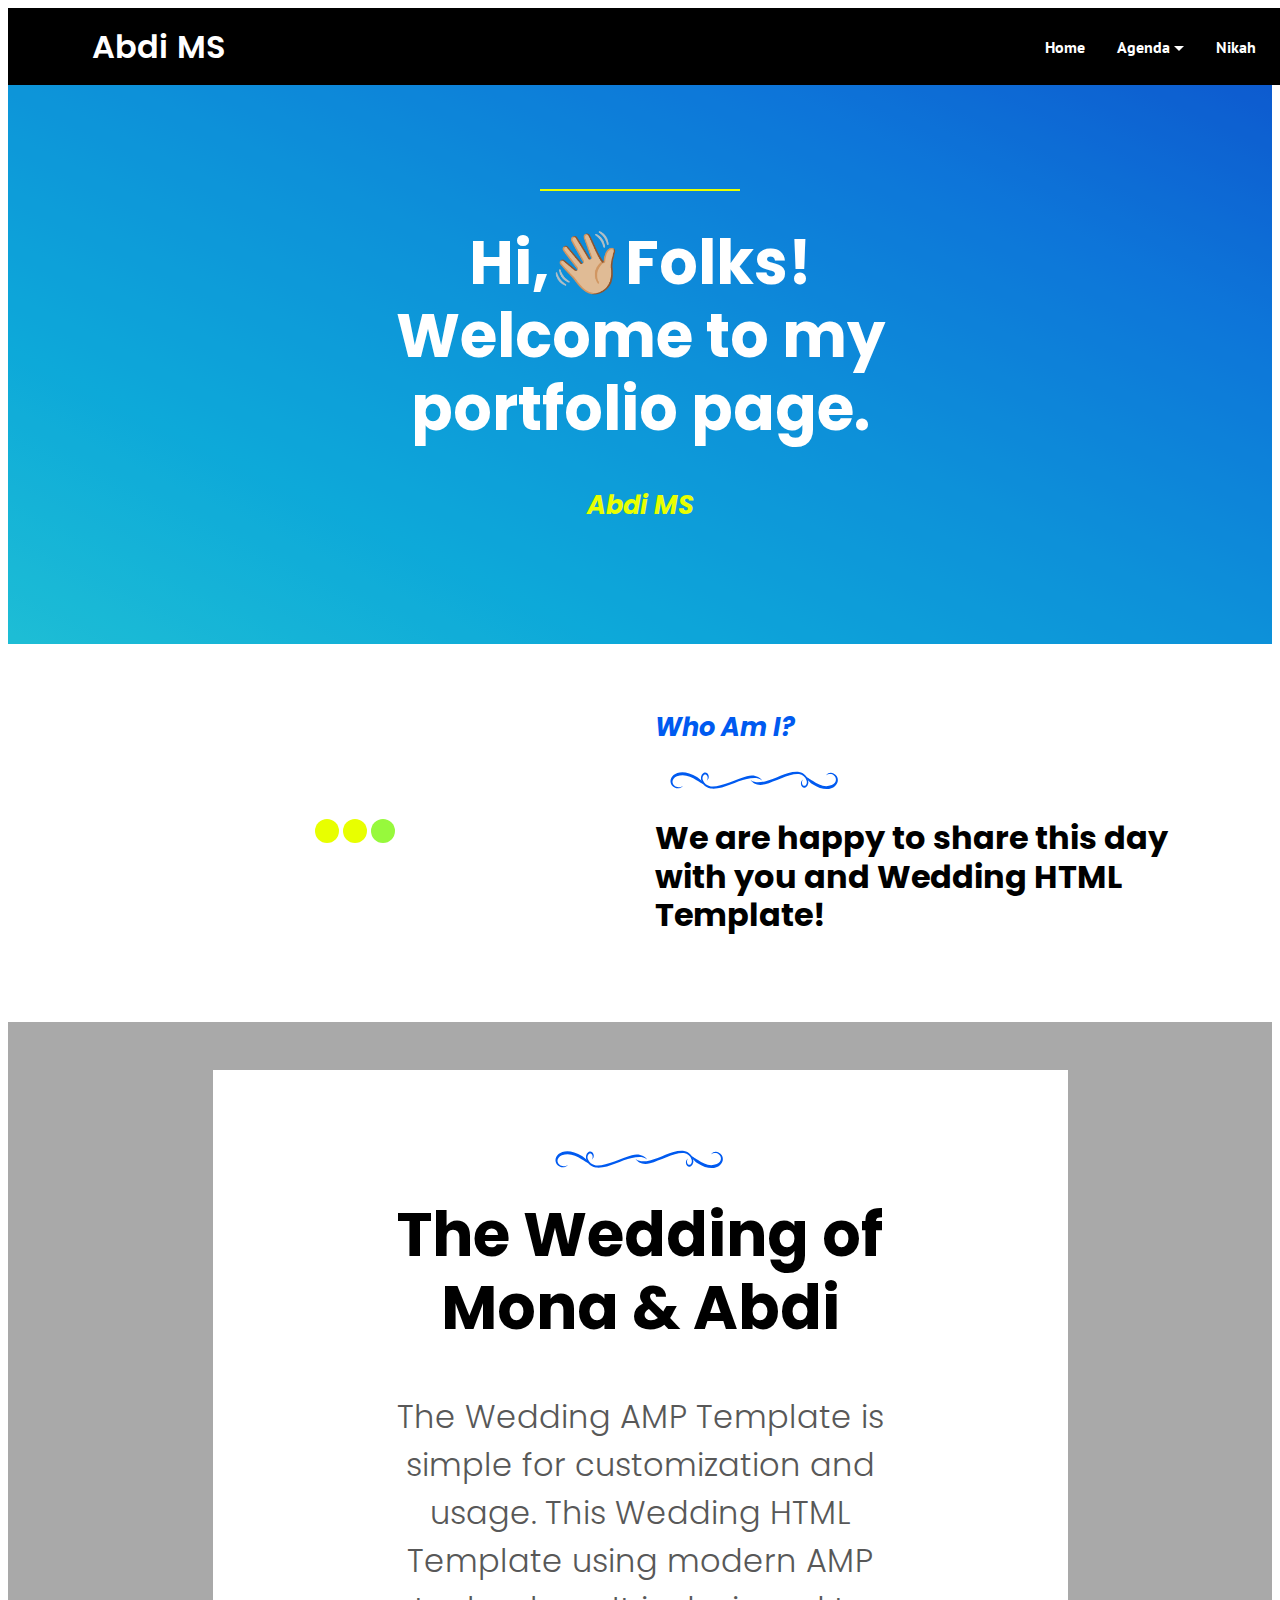
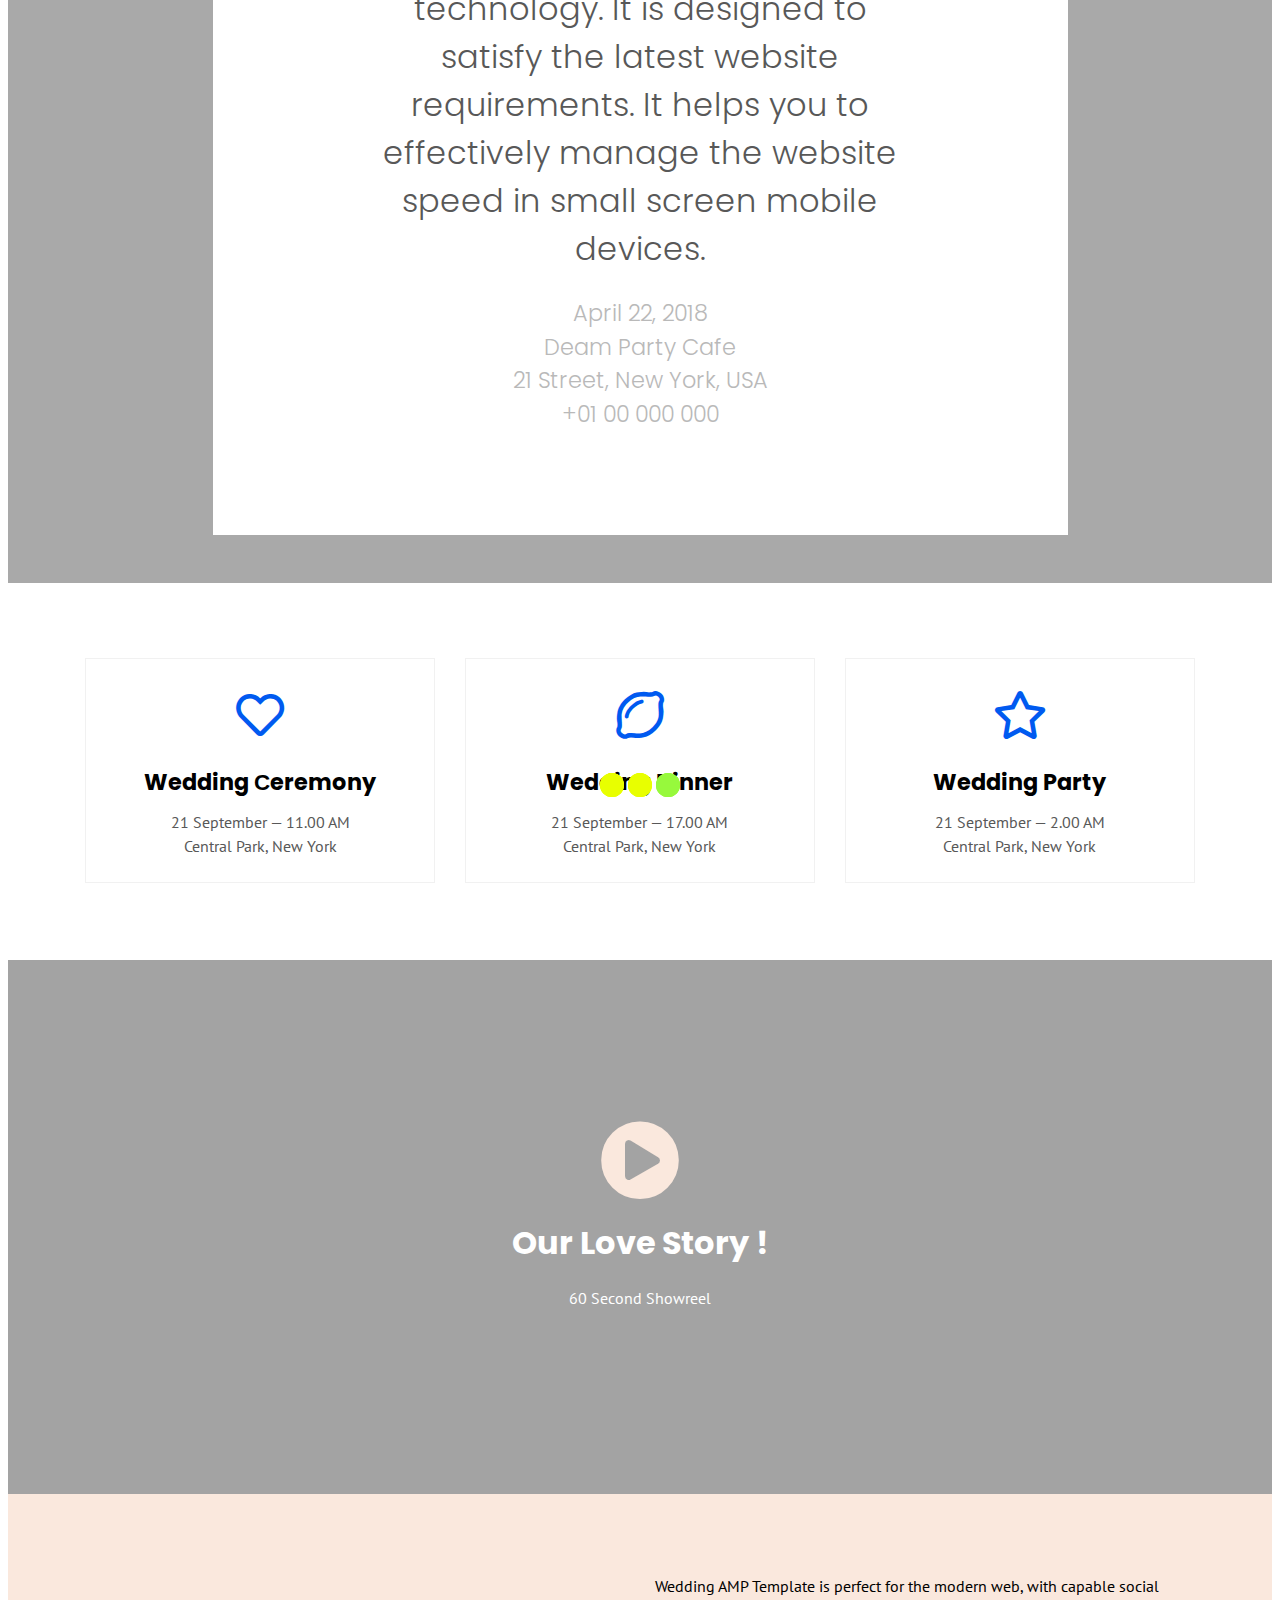
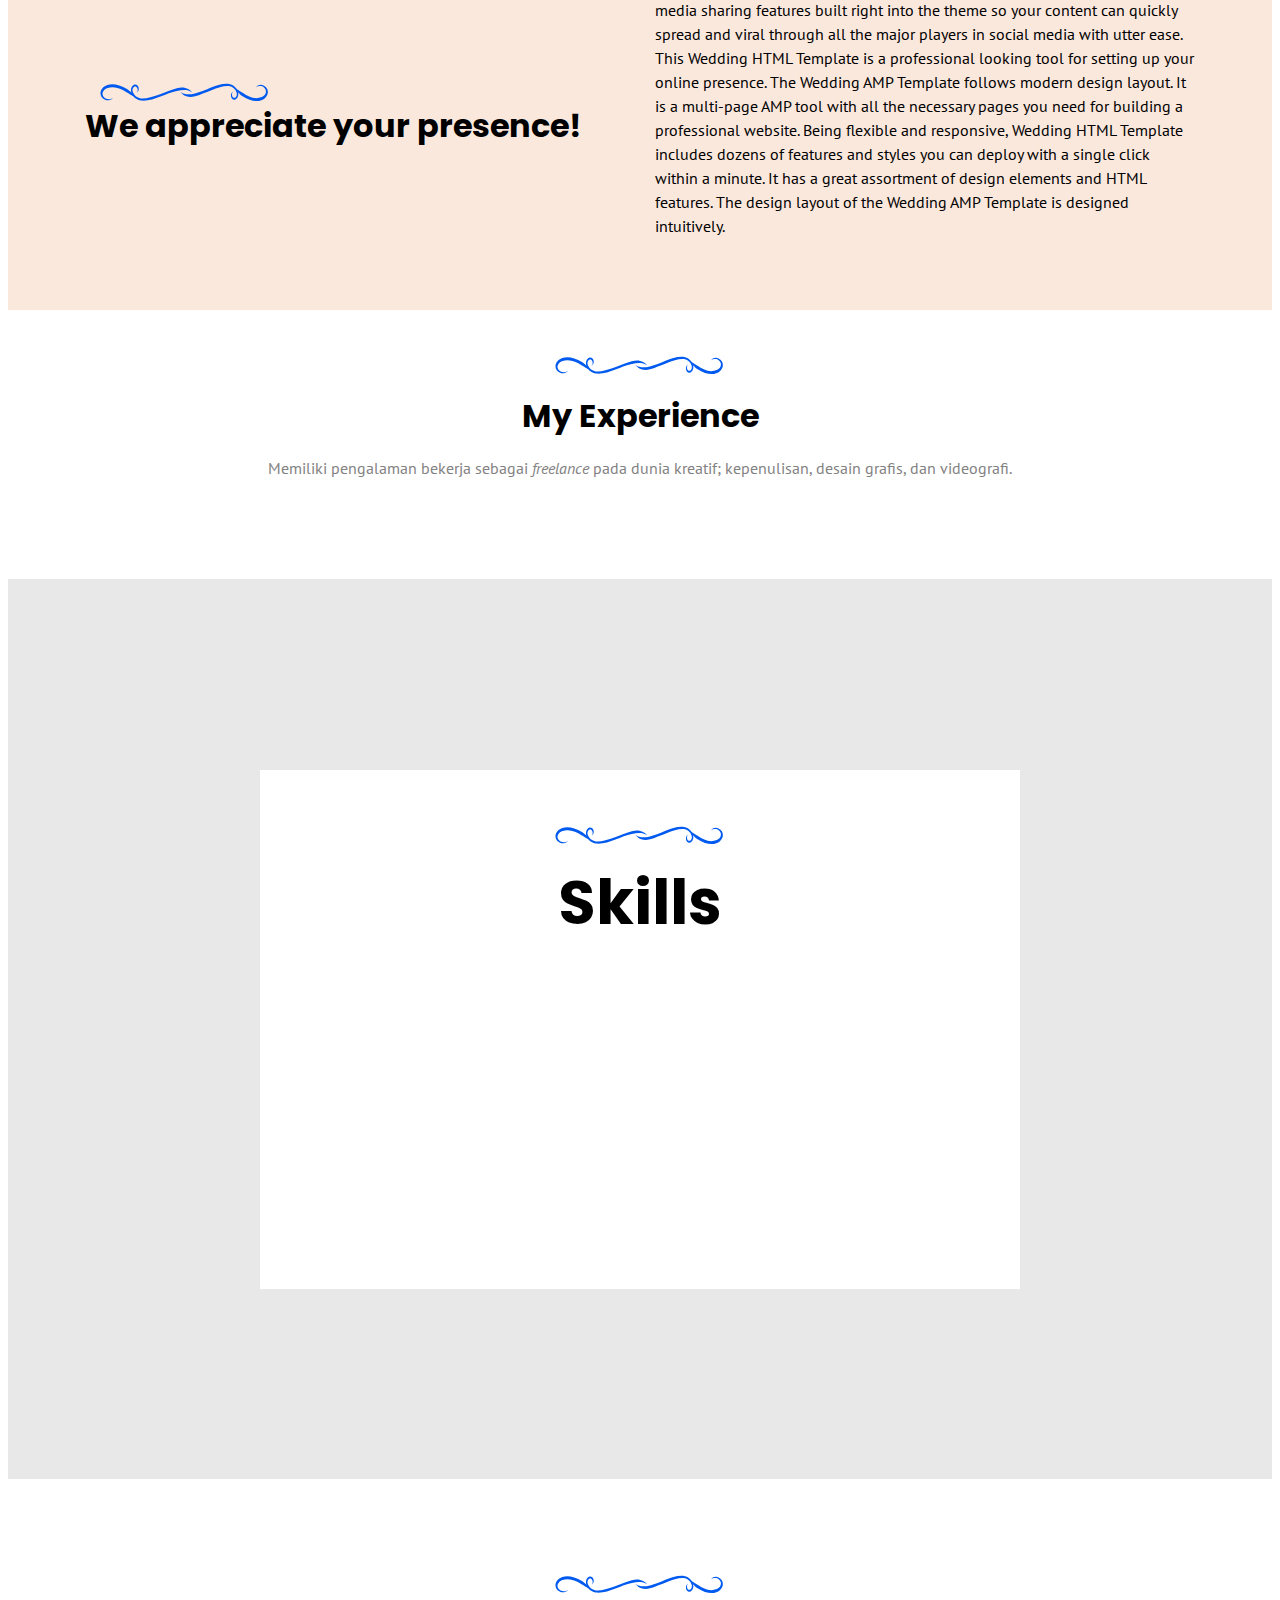
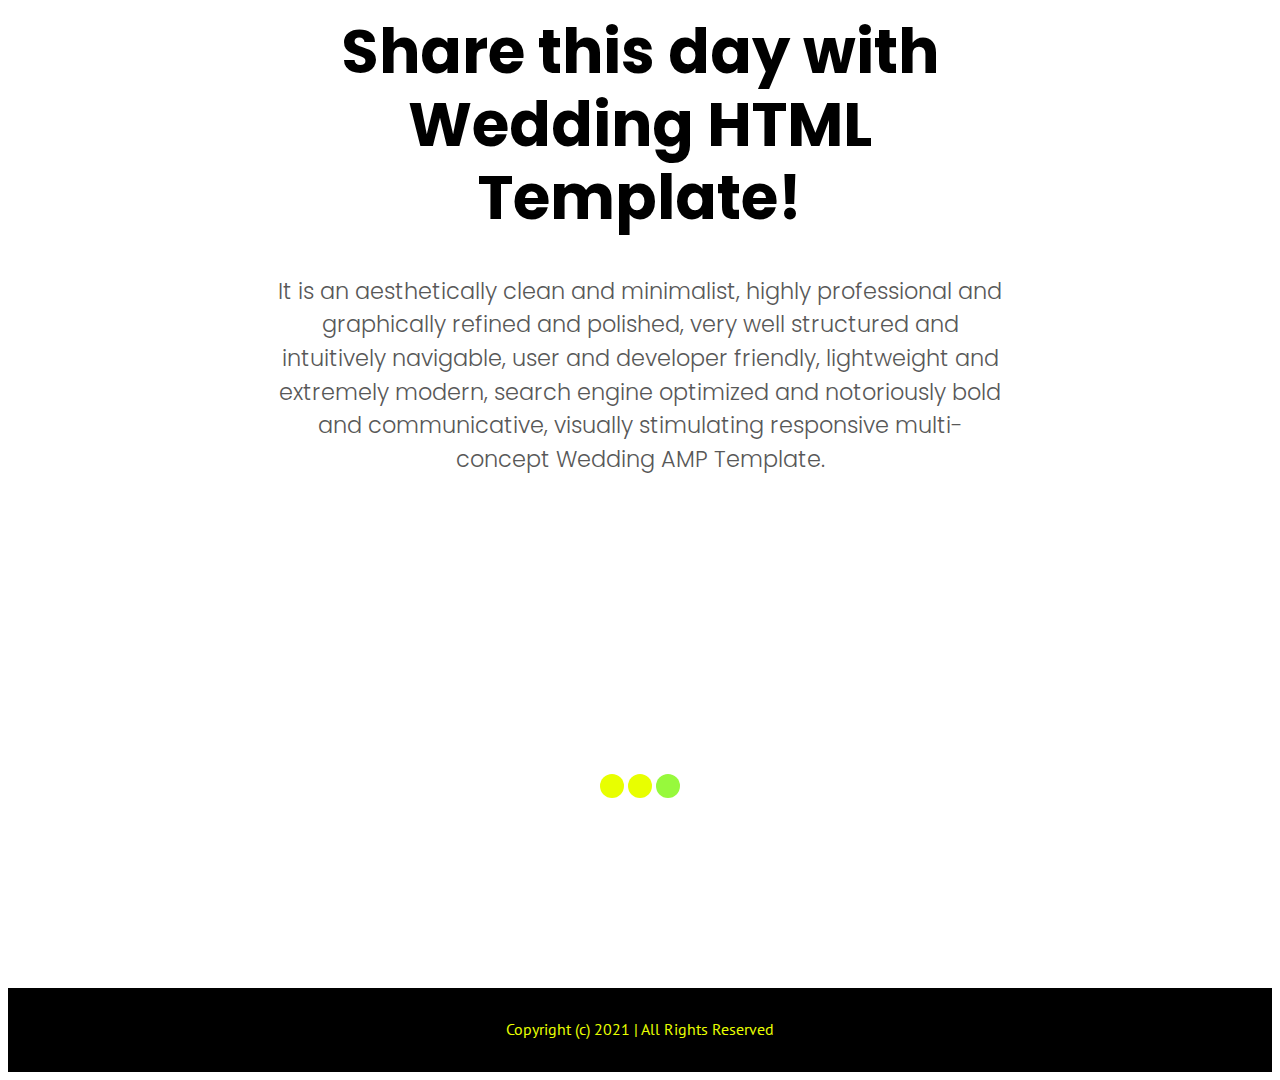
==== commit d46c9e2b: "Minify source code" ====
--- a/index.html
+++ b/index.html
@@ -1,2360 +1,4 @@
-<!doctype html>
-
-<html amp="">
-<head>
-<meta http-equiv="Content-Type" content="text/html; charset=UTF-8">
-<meta http-equiv="X-UA-Compatible" content="IE=edge">
-<meta charset="utf-8">
-<meta name="viewport" content="width=device-width, initial-scale=1, minimum-scale=1">
-<link rel="shortcut icon" href="/favicon.ico" type="image/x-icon">
-<meta name="description" content="Projects and portfolio by Abdi MS">
-<title>Abdi MS | Portfolio &amp; Projects</title>
-<link rel="stylesheet" href="https://use.fontawesome.com/releases/v5.13.0/css/all.css">
-<link rel="canonical" href="/">
-
-<link rel="preconnect" href="https://fonts.gstatic.com">
-<link href="https://fonts.googleapis.com/css2?family=Poppins:ital,wght@0,100;0,200;0,300;0,400;0,500;0,600;0,700;0,800;0,900;1,100;1,200;1,300;1,400;1,500;1,600;1,700;1,800;1,900&display=swap" rel="stylesheet">
-<link href="https://fonts.googleapis.com/css2?family=PT+Sans:ital,wght@0,400;0,700;1,400;1,700&display=swap" rel="stylesheet">
-<script async="" src="https://cdn.ampproject.org/v0.js"></script>
-<script async="" custom-element="amp-lightbox" src="https://cdn.ampproject.org/v0/amp-lightbox-0.1.js"></script>
-<script async="" custom-element="amp-youtube" src="https://cdn.ampproject.org/v0/amp-youtube-0.1.js"></script>
-<script async="" custom-element="amp-animation" src="https://cdn.ampproject.org/v0/amp-animation-0.1.js"></script>
-<script async="" custom-element="amp-iframe" src="https://cdn.ampproject.org/v0/amp-iframe-0.1.js"></script>
-<script async="" custom-template="amp-mustache" src="https://cdn.ampproject.org/v0/amp-mustache-0.2.js"></script>
-<script async="" custom-element="amp-analytics" src="https://cdn.ampproject.org/v0/amp-analytics-0.1.js"></script>
-<script async="" custom-element="amp-sidebar" src="https://cdn.ampproject.org/v0/amp-sidebar-0.1.js"></script>
-<script async="" custom-element="amp-position-observer" src="https://cdn.ampproject.org/v0/amp-position-observer-0.1.js"></script>
-<script async="" custom-element="amp-form" src="https://cdn.ampproject.org/v0/amp-form-0.1.js"></script>
-<script async="" custom-element="amp-image-lightbox" src="https://cdn.ampproject.org/v0/amp-image-lightbox-0.1.js"></script>
-<script async="" custom-element="amp-lightbox-gallery" src="https://cdn.ampproject.org/v0/amp-lightbox-gallery-0.1.js"></script>
-<script async="" custom-element="amp-carousel" src="https://cdn.ampproject.org/v0/amp-carousel-0.1.js"></script>
-
-<style amp-boilerplate="">body{-webkit-animation:-amp-start 8s steps(1,end) 0s 1 normal both;-moz-animation:-amp-start 8s steps(1,end) 0s 1 normal both;-ms-animation:-amp-start 8s steps(1,end) 0s 1 normal both;animation:-amp-start 8s steps(1,end) 0s 1 normal both}@-webkit-keyframes -amp-start{from{visibility:hidden}to{visibility:visible}}@-moz-keyframes -amp-start{from{visibility:hidden}to{visibility:visible}}@-ms-keyframes -amp-start{from{visibility:hidden}to{visibility:visible}}@-o-keyframes -amp-start{from{visibility:hidden}to{visibility:visible}}@keyframes -amp-start{from{visibility:hidden}to{visibility:visible}}</style>
-<noscript><style amp-boilerplate>body{-webkit-animation:none;-moz-animation:none;-ms-animation:none;animation:none}</style></noscript>
-
-<style amp-custom=""> 
-div,span,h1,h2,h3,h4,h5,h6,p,blockquote,a,ol,ul,li,figcaption,textarea,input{font: inherit;}section{background-color: #eeeeee;}section,.container,.container-fluid{position: relative;word-wrap: break-word;}a.mbr-iconfont:hover{text-decoration: none;}.article .lead p,.article .lead ul,.article .lead ol,.article .lead pre,.article .lead blockquote{margin-bottom: 0;}a{font-style: normal;font-weight: 400;cursor: pointer;}a,a:hover{text-decoration: none;}figure{margin-bottom: 0;}h1,h2,h3,h4,h5,h6,.h1,.h2,.h3,.h4,.h5,.h6,.display-1,.display-2,.display-3,.display-4{line-height: 1;word-break: break-word;word-wrap: break-word;}b,strong{font-weight: bold;}blockquote{padding: 10px 0 10px 20px;position: relative;border-left: 2px solid;border-color: #ff3366;}input:-webkit-autofill,input:-webkit-autofill:hover,input:-webkit-autofill:focus,input:-webkit-autofill:active{transition-delay: 9999s;transition-property: background-color,color;}textarea[type="hidden"]{display: none;}body{position: relative;}section{background-position: 50% 50%;background-repeat: no-repeat;background-size: cover;}section .mbr-background-video,section .mbr-background-video-preview{position: absolute;bottom: 0;left: 0;right: 0;top: 0;}.row{display: -webkit-box;display: -webkit-flex;display: -ms-flexbox;display: flex;-webkit-flex-wrap: wrap;-ms-flex-wrap: wrap;flex-wrap: wrap;margin-right: -15px;margin-left: -15px;}@media (min-width: 576px){.row{margin-right: -15px;margin-left: -15px;}}@media (min-width: 768px){.row{margin-right: -15px;margin-left: -15px;}}@media (min-width: 992px){.row{margin-right: -15px;margin-left: -15px;}}@media (min-width: 1200px){.row{margin-right: -15px;margin-left: -15px;}}.hidden{visibility: hidden;}.mbr-z-index20{z-index: 20;}.mbr-white{color: #ffffff;}.mbr-black{color: #000000;}.mbr-bg-white{background-color: #ffffff;}.mbr-bg-black{background-color: #000000;}.align-left{text-align: left;}.align-center{text-align: center;}.align-right{text-align: right;}@media (max-width: 767px){.align-left,.align-center,.align-right,.mbr-section-btn,.mbr-section-title{text-align: center;}}.mbr-light{font-weight: 300;}.mbr-regular{font-weight: 400;}.mbr-semibold{font-weight: 500;}.mbr-bold{font-weight: 700;}.mbr-figure img,.mbr-figure iframe{display: block;width: 100%;}.card{background-color: transparent;border: none;}.card-img{text-align: center;flex-shrink: 0;}.media{max-width: 100%;margin: 0 auto;}.mbr-figure{-ms-flex-item-align: center;-ms-grid-row-align: center;-webkit-align-self: center;align-self: center;}.media-container > div{max-width: 100%;}.mbr-figure img,.card-img img{width: 100%;}@media (max-width: 991px){.media-size-item{width: auto;}.media{width: auto;}.mbr-figure{width: 100%;}}.mbr-section-btn{margin-left: -.25rem;margin-right: -.25rem;font-size: 0;}nav .mbr-section-btn{margin-left: 0rem;margin-right: 0rem;}.btn .mbr-iconfont,.btn.btn-sm .mbr-iconfont{cursor: pointer;margin-right: 0.5rem;}.btn.btn-md .mbr-iconfont,.btn.btn-md .mbr-iconfont{margin-right: 0.8rem;}[type="submit"]{-webkit-appearance: none;}.mbr-fullscreen .mbr-overlay{min-height: 100vh;}.mbr-fullscreen{display: flex;display: -webkit-flex;display: -moz-flex;display: -ms-flex;display: -o-flex;align-items: center;-webkit-align-items: center;min-height: 100vh;box-sizing: border-box;padding-top: 3rem;padding-bottom: 3rem;}.mbr-overlay{width: 100%;height: 100%;position: absolute;top: 0;}amp-img img{max-height: 100%;max-width: 100%;}img.mbr-temp{width: 100%;}.super-hide{display: none;}.is-builder .nodisplay + img[async],.is-builder .nodisplay + img[decoding="async"],.is-builder amp-img > a + img[async],.is-builder amp-img > a + img[decoding="async"]{display: none;}html:not(.is-builder) amp-img > a{position: absolute;top: 0;bottom: 0;left: 0;right: 0;z-index: 1;}.is-builder .temp-amp-sizer{position: absolute;}.is-builder amp-youtube .temp-amp-sizer,.is-builder amp-vimeo .temp-amp-sizer{position: static;}.is-builder section.horizontal-menu .ampstart-btn{display: none;}@media (max-width: 991px){.is-builder section.horizontal-menu .navbar-toggler{display: block;}}.is-builder section.horizontal-menu .dropdown-menu{z-index: auto;opacity: 1;pointer-events: auto;}.is-builder section.horizontal-menu .nav-dropdown .link.dropdown-toggle[aria-expanded="true"]{margin-right: 0;padding: 0.667em 1em;}.container{padding-right: 15px;padding-left: 15px;width: 100%;margin-right: auto;margin-left: auto;}@media (max-width: 767px){.container{max-width: 540px;}}@media (min-width: 768px){.container{max-width: 720px;}}@media (min-width: 992px){.container{max-width: 960px;}}@media (min-width: 1200px){.container{max-width: 1140px;}}.mbr-row{display: -webkit-box;display: -webkit-flex;display: -ms-flexbox;display: flex;-webkit-flex-wrap: wrap;-ms-flex-wrap: wrap;flex-wrap: wrap;margin-right: -15px;margin-left: -15px;}.mbr-justify-content-center{justify-content: center;}.mbr-justify-content-left{justify-content: flex-start;}.mbr-justify-content-right{justify-content: flex-end;}@media (max-width: 767px){.mbr-col-sm-2{-ms-flex: 0 0 16.666667%;flex: 0 0 16.666667%;max-width: 16.666667%;padding-right: 15px;padding-left: 15px;}.mbr-col-sm-6{-ms-flex: 0 0 50%;flex: 0 0 50%;max-width: 50%;padding-right: 15px;padding-left: 15px;}.mbr-col-sm-8{-ms-flex: 0 0 66.666667%;flex: 0 0 66.666667%;max-width: 66.666667%;padding-left: 15px;padding-right: 15px;}.mbr-col-sm-12{-ms-flex: 0 0 100%;flex: 0 0 100%;max-width: 100%;padding-right: 15px;padding-left: 15px;}.mbr-row{margin: 0;}}@media (min-width: 768px){.mbr-col-md-2{-ms-flex: 0 0 16.666667%;flex: 0 0 16.666667%;max-width: 16.666667%;padding-right: 15px;padding-left: 15px;}.mbr-col-md-3{-ms-flex: 0 0 25%;flex: 0 0 25%;max-width: 25%;padding-right: 15px;padding-left: 15px;}.mbr-col-md-4{-ms-flex: 0 0 33.333333%;flex: 0 0 33.333333%;max-width: 33.333333%;padding-right: 15px;padding-left: 15px;}.mbr-col-md-5{-ms-flex: 0 0 41.666667%;flex: 0 0 41.666667%;max-width: 41.666667%;padding-right: 15px;padding-left: 15px;}.mbr-col-md-6{-ms-flex: 0 0 50%;flex: 0 0 50%;max-width: 50%;padding-right: 15px;padding-left: 15px;}.mbr-col-md-7{-ms-flex: 0 0 58.333333%;flex: 0 0 58.333333%;max-width: 58.333333%;padding-right: 15px;padding-left: 15px;}.mbr-col-md-8{-ms-flex: 0 0 66.666667%;flex: 0 0 66.666667%;max-width: 66.666667%;padding-left: 15px;padding-right: 15px;}.mbr-col-md-9{-ms-flex: 0 0 75%;flex: 0 0 75%;max-width: 75%;padding-left: 15px;padding-right: 15px;}.mbr-col-md-10{-ms-flex: 0 0 83.333333%;flex: 0 0 83.333333%;max-width: 83.333333%;padding-left: 15px;padding-right: 15px;}.mbr-col-md-12{-ms-flex: 0 0 100%;flex: 0 0 100%;max-width: 100%;padding-right: 15px;padding-left: 15px;}}@media (min-width: 992px){.mbr-col-lg-1{-ms-flex: 0 0 8.333333%;flex: 0 0 8.333333%;max-width: 8.333333;padding-right: 15px;padding-left: 15px;}.mbr-col-lg-2{-ms-flex: 0 0 16.666667%;flex: 0 0 16.666667%;max-width: 16.666667%;padding-right: 15px;padding-left: 15px;}.mbr-col-lg-3{-ms-flex: 0 0 25%;flex: 0 0 25%;max-width: 25%;padding-right: 15px;padding-left: 15px;}.mbr-col-lg-4{-ms-flex: 0 0 33.33%;flex: 0 0 33.33%;max-width: 33.33%;padding-right: 15px;padding-left: 15px;}.mbr-col-lg-5{-ms-flex: 0 0 41.666%;flex: 0 0 41.666%;max-width: 41.666%;padding-right: 15px;padding-left: 15px;}.mbr-col-lg-6{-ms-flex: 0 0 50%;flex: 0 0 50%;max-width: 50%;padding-right: 15px;padding-left: 15px;}.mbr-col-lg-7{-ms-flex: 0 0 58.333333%;flex: 0 0 58.333333%;max-width: 58.333333%;padding-right: 15px;padding-left: 15px;}.mbr-col-lg-8{-ms-flex: 0 0 66.666667%;flex: 0 0 66.666667%;max-width: 66.666667%;padding-left: 15px;padding-right: 15px;}.mbr-col-lg-9{-ms-flex: 0 0 75%;flex: 0 0 75%;max-width: 75%;padding-left: 15px;padding-right: 15px;}.mbr-col-lg-10{-ms-flex: 0 0 83.3333%;flex: 0 0 83.3333%;max-width: 83.3333%;padding-right: 15px;padding-left: 15px;}.mbr-col-lg-12{-ms-flex: 0 0 100%;flex: 0 0 100%;max-width: 100%;padding-right: 15px;padding-left: 15px;}}@media (min-width: 1201px){.mbr-col-xl-7{-ms-flex: 0 0 58.333333%;flex: 0 0 58.333333%;max-width: 58.333333%;padding-right: 15px;padding-left: 15px;}.mbr-col-xl-8{-ms-flex: 0 0 66.666667%;flex: 0 0 66.666667%;max-width: 66.666667%;padding-left: 15px;padding-right: 15px;}.mbr-col-xl-5{-ms-flex: 0 0 41.666667%;flex: 0 0 41.666667%;max-width: 41.666667%;}}
-* {
-    box-sizing: border-box;
-}
-
-body {
-    font-family: PT Sans;
-    font-style: normal;
-    font-weight: 300;
-    color: black;
-}
-
-h1 {
-    letter-spacing: 0px;
-    margin: 0;
-    margin-bottom: 2.5rem;
-}
-
-h2,
-h3,
-h4,
-h5,
-h6 {
-    letter-spacing: 0px;
-    margin: 0;
-    margin-bottom: 1.5rem;
-    padding: 0;
-    line-height: 1.2;
-}
-
-p {
-    margin: 0;
-    margin-bottom: 1.5rem;
-    padding: 0;
-}
-
-.mbr-section-title {
-    font-style: normal;
-    line-height: 1.2;
-}
-
-.mbr-section-subtitle {
-    font-style: normal;
-    line-height: 1.2;
-}
-
-.mbr-text {
-    font-style: normal;
-    line-height: 1.5;
-}
-
-.display-2 {
-    font-family: 'Poppins', sans-serif;
-    font-size: 3.8rem;
-}
-
-.display-3 {
-    font-family: 'Poppins', sans-serif;
-    font-size: 2rem;
-}
-
-.display-4 {
-    font-family: 'Poppins', sans-serif;
-    font-size: 1.4rem;
-}
-
-.display-5 {
-    font-family: 'PT Sans', sans-serif;
-    font-size: 1rem;
-}
-
-.display-6 {
-    font-family: 'Poppins', sans-serif;
-    font-size: 0.8rem;
-}
-
-.display-7 {
-    font-family: 'Poppins', sans-serif;
-    font-size: 1.6rem;
-    font-style: italic;
-    font-weight: bold;
-}
-
-@media (max-width: 768px) {
-    .display-2 {
-        font-size: 3.04rem;
-        font-size: calc( 1.98rem + (3.8 - 1.98) * ((100vw - 20rem) / (48 - 20)));
-        line-height: calc( 1.4 * (1.98rem + (3.8 - 1.98) * ((100vw - 20rem) / (48 - 20))));
-    }
-    .display-3 {
-        font-size: 1.6rem;
-        font-size: calc( 1.35rem + (2 - 1.35) * ((100vw - 20rem) / (48 - 20)));
-        line-height: calc( 1.4 * (1.35rem + (2 - 1.35) * ((100vw - 20rem) / (48 - 20))));
-    }
-    .display-4 {
-        font-size: 1.12rem;
-        font-size: calc( 1.14rem + (1.4 - 1.14) * ((100vw - 20rem) / (48 - 20)));
-        line-height: calc( 1.4 * (1.14rem + (1.4 - 1.14) * ((100vw - 20rem) / (48 - 20))));
-    }
-    .display-5 {
-        font-size: 0.8rem;
-        font-size: calc( 1rem + (1 - 1) * ((100vw - 20rem) / (48 - 20)));
-        line-height: calc( 1.4 * (1rem + (1 - 1) * ((100vw - 20rem) / (48 - 20))));
-    }
-    .display-6 {
-        font-size: 0.64rem;
-        font-size: calc( 0.93rem + (0.8 - 0.93) * ((100vw - 20rem) / (48 - 20)));
-        line-height: calc( 1.4 * (0.93rem + (0.8 - 0.93) * ((100vw - 20rem) / (48 - 20))));
-    }
-    .display-7 {
-        font-size: 1.28rem;
-        font-size: calc( 1.21rem + (1.6 - 1.21) * ((100vw - 20rem) / (48 - 20)));
-        line-height: calc( 1.4 * (1.21rem + (1.6 - 1.21) * ((100vw - 20rem) / (48 - 20))));
-    }
-}
-
-.btn {
-    font-weight: 700;
-    border-width: 2px;
-    margin-right: 0.5rem;
-    margin-left: 0.5rem;
-    border-style: solid;
-    font-style: normal;
-    letter-spacing: 1px;
-    white-space: normal;
-    transition: all 0.3s ease-in-out, box-shadow 2s ease-in-out;
-    padding: 0.8rem 2rem;
-    border-radius: 3px;
-    display: inline-flex;
-    align-items: center;
-    justify-content: center;
-    word-break: break-word;
-}
-
-.btn-sm {
-    border: 1px solid;
-    letter-spacing: 0px;
-    padding: 0.6rem 0.8rem;
-    border-radius: 3px;
-}
-
-.btn-md {
-    letter-spacing: 0px;
-    padding: 1rem 2rem;
-    border-radius: 3px;
-}
-
-.bg-primary {
-    background-color: #e8ff00;
-}
-
-.bg-success {
-    background-color: #97f93c;
-}
-
-.bg-info {
-    background-color: #ff98d5;
-}
-
-.bg-warning {
-    background-color: #6d85e1;
-}
-
-.bg-danger {
-    background-color: #000000;
-}
-
-.btn-primary,
-.btn-primary:active,
-.btn-primary.active {
-    background-color: #e8ff00;
-    border-color: #e8ff00;
-    color: #ffffff;
-}
-
-.btn-primary:hover,
-.btn-primary:focus,
-.btn-primary.focus {
-    color: #e8ff00;
-    background: none;
-    border-color: #e8ff00;
-}
-
-.btn-primary.disabled,
-.btn-primary:disabled {
-    color: #ffffff;
-    background-color: #e8ff00;
-    border-color: #e8ff00;
-}
-
-.btn-secondary,
-.btn-secondary:active,
-.btn-secondary.active {
-    background-color: #e8ff00;
-    border-color: #e8ff00;
-    color: #ffffff;
-}
-
-.btn-secondary:hover,
-.btn-secondary:focus,
-.btn-secondary.focus {
-    color: #e8ff00;
-    background: none;
-    border-color: #e8ff00;
-}
-
-.btn-secondary.disabled,
-.btn-secondary:disabled {
-    color: #ffffff;
-    background-color: #e8ff00;
-    border-color: #e8ff00;
-}
-
-.btn-info,
-.btn-info:active,
-.btn-info.active {
-    background-color: #ff98d5;
-    border-color: #ff98d5;
-    color: #ffffff;
-}
-
-.btn-info:hover,
-.btn-info:focus,
-.btn-info.focus {
-    color: #ff98d5;
-    background: none;
-    border-color: #ff98d5;
-}
-
-.btn-info.disabled,
-.btn-info:disabled {
-    color: #ffffff;
-    background-color: #ff98d5;
-    border-color: #ff98d5;
-}
-
-.btn-success,
-.btn-success:active,
-.btn-success.active {
-    background-color: #97f93c;
-    border-color: #97f93c;
-    color: #ffffff;
-}
-
-.btn-success:hover,
-.btn-success:focus,
-.btn-success.focus {
-    color: #97f93c;
-    background: none;
-    border-color: #97f93c;
-}
-
-.btn-success.disabled,
-.btn-success:disabled {
-    color: #ffffff;
-    background-color: #97f93c;
-    border-color: #97f93c;
-}
-
-.btn-warning,
-.btn-warning:active,
-.btn-warning.active {
-    background-color: #6d85e1;
-    border-color: #6d85e1;
-    color: #ffffff;
-}
-
-.btn-warning:hover,
-.btn-warning:focus,
-.btn-warning.focus {
-    color: #6d85e1;
-    background: none;
-    border-color: #6d85e1;
-}
-
-.btn-warning.disabled,
-.btn-warning:disabled {
-    color: #ffffff;
-    background-color: #6d85e1;
-    border-color: #6d85e1;
-}
-
-.btn-danger,
-.btn-danger:active,
-.btn-danger.active {
-    background-color: #000000;
-    border-color: #000000;
-    color: #ffffff;
-}
-
-.btn-danger:hover,
-.btn-danger:focus,
-.btn-danger.focus {
-    color: #000000;
-    background: none;
-    border-color: #000000;
-}
-
-.btn-danger.disabled,
-.btn-danger:disabled {
-    color: #ffffff;
-    background-color: #000000;
-    border-color: #000000;
-}
-
-.btn-black,
-.btn-black:active,
-.btn-black.active {
-    background-color: #333333;
-    border-color: #333333;
-    color: #ffffff;
-}
-
-.btn-black:hover,
-.btn-black:focus,
-.btn-black.focus {
-    color: #333333;
-    background: none;
-    border-color: #333333;
-}
-
-.btn-black.disabled,
-.btn-black:disabled {
-    color: #ffffff;
-    background-color: #333333;
-    border-color: #333333;
-}
-
-.btn-white,
-.btn-white:active,
-.btn-white.active {
-    background-color: #ffffff;
-    border-color: #ffffff;
-    color: #808080;
-}
-
-.btn-white:hover,
-.btn-white:focus,
-.btn-white.focus {
-    color: #ffffff;
-    background: none;
-    border-color: #ffffff;
-}
-
-.btn-white.disabled,
-.btn-white:disabled {
-    color: #808080;
-    background-color: #ffffff;
-    border-color: #ffffff;
-}
-
-.btn-white,
-.btn-white:active,
-.btn-white.active {
-    color: #333333;
-}
-
-.btn-white:hover,
-.btn-white:focus,
-.btn-white.focus {
-    color: #333333;
-}
-
-.btn-white.disabled,
-.btn-white:disabled {
-    color: #333333;
-}
-
-.btn-primary-outline,
-.btn-primary-outline:active,
-.btn-primary-outline.active {
-    background: none;
-    border-color: #e8ff00;
-    color: #e8ff00;
-}
-
-.btn-primary-outline:hover,
-.btn-primary-outline:focus,
-.btn-primary-outline.focus {
-    color: #fff;
-    background-color: #e8ff00;
-    border-color: #e8ff00;
-}
-
-.btn-primary-outline.disabled,
-.btn-primary-outline:disabled {
-    color: #ffffff;
-    background-color: #e8ff00;
-    border-color: #e8ff00;
-}
-
-.btn-secondary-outline,
-.btn-secondary-outline:active,
-.btn-secondary-outline.active {
-    background: none;
-    border-color: #e8ff00;
-    color: #e8ff00;
-}
-
-.btn-secondary-outline:hover,
-.btn-secondary-outline:focus,
-.btn-secondary-outline.focus {
-    color: #fff;
-    background-color: #e8ff00;
-    border-color: #e8ff00;
-}
-
-.btn-secondary-outline.disabled,
-.btn-secondary-outline:disabled {
-    color: #ffffff;
-    background-color: #e8ff00;
-    border-color: #e8ff00;
-}
-
-.btn-info-outline,
-.btn-info-outline:active,
-.btn-info-outline.active {
-    background: none;
-    border-color: #ff98d5;
-    color: #ff98d5;
-}
-
-.btn-info-outline:hover,
-.btn-info-outline:focus,
-.btn-info-outline.focus {
-    color: #fff;
-    background-color: #ff98d5;
-    border-color: #ff98d5;
-}
-
-.btn-info-outline.disabled,
-.btn-info-outline:disabled {
-    color: #ffffff;
-    background-color: #ff98d5;
-    border-color: #ff98d5;
-}
-
-.btn-success-outline,
-.btn-success-outline:active,
-.btn-success-outline.active {
-    background: none;
-    border-color: #97f93c;
-    color: #97f93c;
-}
-
-.btn-success-outline:hover,
-.btn-success-outline:focus,
-.btn-success-outline.focus {
-    color: #fff;
-    background-color: #97f93c;
-    border-color: #97f93c;
-}
-
-.btn-success-outline.disabled,
-.btn-success-outline:disabled {
-    color: #ffffff;
-    background-color: #97f93c;
-    border-color: #97f93c;
-}
-
-.btn-warning-outline,
-.btn-warning-outline:active,
-.btn-warning-outline.active {
-    background: none;
-    border-color: #6d85e1;
-    color: #6d85e1;
-}
-
-.btn-warning-outline:hover,
-.btn-warning-outline:focus,
-.btn-warning-outline.focus {
-    color: #fff;
-    background-color: #6d85e1;
-    border-color: #6d85e1;
-}
-
-.btn-warning-outline.disabled,
-.btn-warning-outline:disabled {
-    color: #ffffff;
-    background-color: #6d85e1;
-    border-color: #6d85e1;
-}
-
-.btn-danger-outline,
-.btn-danger-outline:active,
-.btn-danger-outline.active {
-    background: none;
-    border-color: #000000;
-    color: #000000;
-}
-
-.btn-danger-outline:hover,
-.btn-danger-outline:focus,
-.btn-danger-outline.focus {
-    color: #fff;
-    background-color: #000000;
-    border-color: #000000;
-}
-
-.btn-danger-outline.disabled,
-.btn-danger-outline:disabled {
-    color: #ffffff;
-    background-color: #000000;
-    border-color: #000000;
-}
-
-.btn-black-outline,
-.btn-black-outline:active,
-.btn-black-outline.active {
-    background: none;
-    border-color: #333333;
-    color: #333333;
-}
-
-.btn-black-outline:hover,
-.btn-black-outline:focus,
-.btn-black-outline.focus {
-    color: #fff;
-    background-color: #333333;
-    border-color: #333333;
-}
-
-.btn-black-outline.disabled,
-.btn-black-outline:disabled {
-    color: #ffffff;
-    background-color: #333333;
-    border-color: #333333;
-}
-
-.btn-white-outline,
-.btn-white-outline:active,
-.btn-white-outline.active {
-    background: none;
-    border-color: #ffffff;
-    color: #ffffff;
-}
-
-.btn-white-outline:hover,
-.btn-white-outline:focus,
-.btn-white-outline.focus {
-    color: #333333;
-    background-color: #ffffff;
-    border-color: #ffffff;
-}
-
-.text-primary {
-    color: #e8ff00;
-}
-
-.text-secondary {
-    color: #e8ff00;
-}
-
-.text-success {
-    color: #97f93c;
-}
-
-.text-info {
-    color: #ff98d5;
-}
-
-.text-warning {
-    color: #6d85e1;
-}
-
-.text-danger {
-    color: #000000;
-}
-
-.text-white {
-    color: #ffffff;
-}
-
-.text-black {
-    color: #000000;
-}
-
-a.text-primary:hover,
-a.text-primary:focus {
-    color: #d38860;
-}
-
-a.text-secondary:hover,
-a.text-secondary:focus {
-    color: #d38860;
-}
-
-a.text-success:hover,
-a.text-success:focus {
-    color: #64c906;
-}
-
-a.text-info:hover,
-a.text-info:focus {
-    color: #ff32ab;
-}
-
-a.text-warning:hover,
-a.text-warning:focus {
-    color: #2847c0;
-}
-
-a.text-danger:hover,
-a.text-danger:focus {
-    color: #000000;
-}
-
-a.text-white:hover,
-a.text-white:focus {
-    color: #b3b3b3;
-}
-
-a.text-black:hover,
-a.text-black:focus {
-    color: #4d4d4d;
-}
-
-.alert-success {
-    background-color: #97f93c;
-}
-
-.alert-info {
-    background-color: #ff98d5;
-}
-
-.alert-warning {
-    background-color: #6d85e1;
-}
-
-.alert-danger {
-    background-color: #000000;
-}
-
-.btn-form {
-    border-radius: 3px;
-}
-
-.btn-form:hover {
-    cursor: pointer;
-}
-
-a,
-a:hover {
-    color: #e8ff00;
-}
-
-.mbr-plan-header.bg-primary .mbr-plan-subtitle,
-.mbr-plan-header.bg-primary .mbr-plan-price-desc {
-    color: #ffffff;
-}
-
-.mbr-plan-header.bg-success .mbr-plan-subtitle,
-.mbr-plan-header.bg-success .mbr-plan-price-desc {
-    color: #ffffff;
-}
-
-.mbr-plan-header.bg-info .mbr-plan-subtitle,
-.mbr-plan-header.bg-info .mbr-plan-price-desc {
-    color: #ffffff;
-}
-
-.mbr-plan-header.bg-warning .mbr-plan-subtitle,
-.mbr-plan-header.bg-warning .mbr-plan-price-desc {
-    color: #ffffff;
-}
-
-.mbr-plan-header.bg-danger .mbr-plan-subtitle,
-.mbr-plan-header.bg-danger .mbr-plan-price-desc {
-    color: #b3b3b3;
-}
-
-blockquote {
-    padding: 10px 0 10px 20px;
-    position: relative;
-    border-color: #e8ff00;
-    border-width: 3px;
-}
-
-ul,
-ol,
-pre,
-blockquote {
-    margin-bottom: 0;
-    margin-top: 0;
-}
-
-pre {
-    background: #f4f4f4;
-    padding: 10px 24px;
-    white-space: pre-wrap;
-}
-
-.inactive {
-    -webkit-user-select: none;
-    -moz-user-select: none;
-    -ms-user-select: none;
-    user-select: none;
-    pointer-events: none;
-    -webkit-user-drag: none;
-}
-
-html,
-body {
-    height: auto;
-    min-height: 100vh;
-}
-
-.popover-content ul.show {
-    min-height: 155px;
-}
-
-#scrollToTop {
-    display: none;
-}
-
-section.sidebar-open:before {
-    content: '';
-    position: fixed;
-    top: 0;
-    bottom: 0;
-    right: 0;
-    left: 0;
-    background-color: rgba(0, 0, 0, 0.2);
-    z-index: 1040;
-}
-
-form input,
-form textarea {
-    padding: 1rem;
-    border: 1px solid #e0e0e0;
-    background: #f3f4f5;
-}
-
-form .fieldset {
-    display: flex;
-    justify-content: center;
-    flex-wrap: wrap;
-    align-items: center;
-}
-
-div[submit-success] {
-    background: #97f93c;
-    padding: 1rem;
-    margin-bottom: 1rem;
-}
-
-div[submit-error] {
-    background: #000000;
-    padding: 1rem;
-    margin-bottom: 1rem;
-}
-
-.wd-tmp-spinner {
-    position: absolute;
-    top: 50%;
-    left: 40%;
-    margin-left: 10%;
-    -webkit-transform: translate3d(-50%, -50%, 0);
-    transform: translate3d(-50%, -50%, 0);
-    z-index: 4;
-}
-
-.wd-tmp-spinner em {
-    width: 24px;
-    height: 24px;
-    background: #3ac;
-    border-radius: 100%;
-    display: inline-block;
-    -webkit-animation: slide 1s infinite;
-    animation: slide 1s infinite;
-}
-
-.wd-tmp-spinner em:nth-child(1) {
-    -webkit-animation-delay: 0.1s;
-    animation-delay: 0.1s;
-    background: #e8ff00;
-}
-
-.wd-tmp-spinner em:nth-child(2) {
-    -webkit-animation-delay: 0.2s;
-    animation-delay: 0.2s;
-    background: #e8ff00;
-}
-
-.wd-tmp-spinner em:nth-child(3) {
-    -webkit-animation-delay: 0.3s;
-    animation-delay: 0.3s;
-    background: #97f93c;
-}
-
-@-moz-keyframes slide {
-    0% {
-        -webkit-transform: scale(1);
-        transform: scale(1);
-    }
-    50% {
-        opacity: 0.3;
-        -webkit-transform: scale(2);
-        transform: scale(2);
-    }
-    100% {
-        -webkit-transform: scale(1);
-        transform: scale(1);
-    }
-}
-
-@-webkit-keyframes slide {
-    0% {
-        -webkit-transform: scale(1);
-        transform: scale(1);
-    }
-    50% {
-        opacity: 0.3;
-        -webkit-transform: scale(2);
-        transform: scale(2);
-    }
-    100% {
-        -webkit-transform: scale(1);
-        transform: scale(1);
-    }
-}
-
-@-o-keyframes slide {
-    0% {
-        -webkit-transform: scale(1);
-        transform: scale(1);
-    }
-    50% {
-        opacity: 0.3;
-        -webkit-transform: scale(2);
-        transform: scale(2);
-    }
-    100% {
-        -webkit-transform: scale(1);
-        transform: scale(1);
-    }
-}
-
-@keyframes slide {
-    0% {
-        -webkit-transform: scale(1);
-        transform: scale(1);
-    }
-    50% {
-        opacity: 0.3;
-        -webkit-transform: scale(2);
-        transform: scale(2);
-    }
-    100% {
-        -webkit-transform: scale(1);
-        transform: scale(1);
-    }
-}
-
-.wd-tmp-loader .amp-active>div {
-    display: none;
-}
-
-.vcenter {
-    margin: auto;
-}
-
-.btn-primary {
-    color: black;
-    border: 0px;
-}
-
-.btn-primary:hover {
-    background-color: #000000;
-    color: white;
-}
-
-.btn-primary:active {
-    background-color: #e8ff00;
-    color: black;
-}
-
-.btn-primary:active:hover {
-    background-color: #000000;
-    color: white;
-}
-
-.cid-qUhRiz7icT {
-    padding-top: 9rem;
-    padding-bottom: 6rem;
-    /*background-image: url("/docs/assets/images/background12.jpg");*/
-    background-image: linear-gradient(to left bottom, #005af0, #0083ff, #00a5ff, #00c2ff, #15ddfb);
-}
-
-.cid-qUhRiz7icT .mbr-overlay {
-    background-color: #414141;
-    opacity: 0.2;
-}
-
-.cid-qUhRiz7icT .mbr-text,
-.cid-qUhRiz7icT .mbr-section-btn {
-    color: #e8ff00;
-}
-
-.cid-qUhRiz7icT .line-wrap {
-    display: inline-block;
-    width: 100%;
-}
-
-.cid-qUhRiz7icT .line {
-    display: inline-block;
-    width: 200px;
-    height: 2px;
-    background-color: #e8ff00;
-    margin-top: 1rem;
-    margin-bottom: 2rem;
-}
-.hi5{
-  animation: dd-dd ease-in-out 1s infinite both;
-  transform-origin: 100% 100%;
-  -webkit-animation: dd-dd ease-in-out 1s infinite both;
-  -webkit-transform-origin: 100% 100%;
-  -moz-animation: dd-dd ease-in-out 1s infinite both;
-  -moz-transform-origin: 100% 100%;
-  -o-animation: dd-dd ease-in-out 1s infinite both;
-  -o-transform-origin: 100% 100%;
-  -ms-animation: dd-dd ease-in-out 1s infinite both;
-  -ms-transform-origin: 100% 100%;
-}
-
-@keyframes dd-dd{
-  0% {
-    transform:  rotate(0deg) ;
-  }
-  20% {
-    transform:  rotate(15deg) ;
-  }
-  40% {
-    transform:  rotate(-10deg) ;
-  }
-  60% {
-    transform:  rotate(5deg) ;
-  }
-  80% {
-    transform:  rotate(-5deg) ;
-  }
-  100% {
-    transform:  rotate(0deg) ;
-  }
-}
-
-@-moz-keyframes dd-dd{
-  0% {
-    -moz-transform:  rotate(0deg) ;
-  }
-  20% {
-    -moz-transform:  rotate(15deg) ;
-  }
-  40% {
-    -moz-transform:  rotate(-10deg) ;
-  }
-  60% {
-    -moz-transform:  rotate(5deg) ;
-  }
-  80% {
-    -moz-transform:  rotate(-5deg) ;
-  }
-  100% {
-    -moz-transform:  rotate(0deg) ;
-  }
-}
-
-@-webkit-keyframes dd-dd {
-  0% {
-    -webkit-transform:  rotate(0deg) ;
-  }
-  20% {
-    -webkit-transform:  rotate(15deg) ;
-  }
-  40% {
-    -webkit-transform:  rotate(-10deg) ;
-  }
-  60% {
-    -webkit-transform:  rotate(5deg) ;
-  }
-  80% {
-    -webkit-transform:  rotate(-5deg) ;
-  }
-  100% {
-    -webkit-transform:  rotate(0deg) ;
-  }
-}
-
-@-o-keyframes dd-dd {
-  0% {
-    -o-transform:  rotate(0deg) ;
-  }
-  20% {
-    -o-transform:  rotate(15deg) ;
-  }
-  40% {
-    -o-transform:  rotate(-10deg) ;
-  }
-  60% {
-    -o-transform:  rotate(5deg) ;
-  }
-  80% {
-    -o-transform:  rotate(-5deg) ;
-  }
-  100% {
-    -o-transform:  rotate(0deg) ;
-  }
-}
-
-@-ms-keyframes dd-dd {
-  0% {
-    -ms-transform:  rotate(0deg) ;
-  }
-  20% {
-    -ms-transform:  rotate(15deg) ;
-  }
-  40% {
-    -ms-transform:  rotate(-10deg) ;
-  }
-  60% {
-    -ms-transform:  rotate(5deg) ;
-  }
-  80% {
-    -ms-transform:  rotate(-5deg) ;
-  }
-  100% {
-    -ms-transform:  rotate(0deg) ;
-  }
-}
-
-.cid-qUhRtMz7UM {
-    padding-top: 4rem;
-    padding-bottom: 4rem;
-    background-color: #ffffff;
-}
-
-.cid-qUhRtMz7UM .title,
-.cid-qUhRtMz7UM .mbr-section-btn {
-    color: #005af0;
-}
-
-.cid-qUhRtMz7UM .mbr-section-btn {
-    margin-bottom: 2rem;
-}
-
-.cid-qUhRtMz7UM .line-wrap {
-    display: inline-block;
-    width: 100%;
-}
-
-.cid-qUhRtMz7UM .line {
-    display: inline-block;
-    margin-top: 0rem;
-    margin-bottom: 1.5rem;
-}
-
-.cid-qUhRtMz7UM .relative {
-    position: relative;
-    width: 100%;
-}
-
-.cid-qUhRtMz7UM .card-img {
-    width: 80%;
-    display: inline-block;
-}
-
-.cid-qUhRtMz7UM .img1 {
-    margin-right: 2rem;
-}
-
-.cid-qUhRtMz7UM .img2 {
-    margin-left: 2rem;
-}
-
-.cid-qUhRtMz7UM svg {
-    fill: #005af0;
-}
-
-.cid-qUhRtMz7UM .iconbox {
-    position: absolute;
-    display: flex;
-    align-items: center;
-    justify-content: center;
-    margin: auto;
-    left: 50%;
-    top: 50%;
-    transform: translate(-50%, -50%);
-    z-index: 1;
-}
-
-.cid-qUhRtMz7UM .mbr-iconfont {
-    font-size: 5rem;
-    color: #e8ff00;
-}
-
-.cid-qUhRtMz7UM .mbr-section-title,
-.cid-qUhRtMz7UM .line-wrap {
-    text-align: left;
-}
-
-.cid-qUhRJ5mBf2 {
-    background-image: url("/docs/assets/images/background23.jpg");
-}
-
-.cid-qUhRJ5mBf2 .mbr-overlay {
-    background-color: #414141;
-    opacity: 0.4;
-}
-
-.cid-qUhRJ5mBf2 .mbr-text,
-.cid-qUhRJ5mBf2 .mbr-section-btn {
-    color: #e8ff00;
-}
-
-.cid-qUhRJ5mBf2 .line-wrap {
-    display: inline-block;
-    width: 100%;
-}
-
-.cid-qUhRJ5mBf2 .line {
-    display: inline-block;
-    margin-top: 0rem;
-    margin-bottom: 1.5rem;
-}
-
-.cid-qUhRJ5mBf2 h2 {
-    margin-bottom: 3rem;
-}
-
-.cid-qUhRJ5mBf2 svg {
-    fill: #005af0;
-}
-
-.cid-qUhRJ5mBf2 .box {
-    background-color: white;
-    padding: 5rem;
-    padding-left: 10rem;
-    padding-right: 10rem;
-}
-
-.cid-qUhRJ5mBf2 .text1,
-.cid-qUhRJ5mBf2 .mbr-section-btn {
-    color: #585858;
-}
-
-.cid-qUhRJ5mBf2 .text2,
-.cid-qUhRJ5mBf2 .mbr-section-btn {
-    color: #b9b9b9;
-}
-
-@media (max-width: 991px) {
-    .cid-qUhRJ5mBf2 .box {
-        padding-left: 8rem;
-        padding-right: 8rem;
-    }
-}
-
-@media (max-width: 576px) {
-    .cid-qUhRJ5mBf2 .box {
-        padding: 2rem;
-        padding-left: 2rem;
-        padding-right: 2rem;
-    }
-}
-
-.cid-qUhSkCbgxU {
-    padding-top: 75px;
-    padding-bottom: 45px;
-    background-color: #ffffff;
-}
-
-.cid-qUhSkCbgxU .card {
-    margin-bottom: 2rem;
-}
-
-.cid-qUhSkCbgxU .card-wrapper {
-    border: 1px solid #f1f1f1;
-    padding: 0rem;
-    transition: all 0.3s;
-}
-
-.cid-qUhSkCbgxU .card-wrapper:hover {
-    background-color: #fdf6f1;
-    border-color: #fdf6f1;
-}
-
-.cid-qUhSkCbgxU .mbr-iconfont {
-    font-size: 3rem;
-    color: #005af0;
-    margin-bottom: 2rem;
-}
-
-.cid-qUhSkCbgxU .box-title {
-    margin: 0;
-}
-
-.cid-qUhSkCbgxU .title-wrapper {
-    margin-bottom: 1rem;
-    padding: 2rem;
-    padding-bottom: 0rem;
-}
-
-.cid-qUhSkCbgxU p {
-    padding-right: 2rem;
-    padding-left: 2rem;
-}
-
-.cid-qUhSkCbgxU .card-ico {
-    min-width: 50px;
-}
-
-.cid-qUhSkCbgxU .mbr-text {
-    color: #585858;
-}
-
-.cid-qUhSsYRDOZ {
-    padding-top: 10rem;
-    padding-bottom: 10rem;
-    background-image: url(/docs/assets/background2.jpg);
-}
-
-.cid-qUhSsYRDOZ .mbr-overlay {
-    background-color: #585858;
-    opacity: 0.5;
-}
-
-.cid-qUhSsYRDOZ .mbr-iconfont {
-    font-size: 5rem;
-    color: #fae8dd;
-    cursor: pointer;
-}
-
-.cid-qUhSsYRDOZ .iconbox {
-    margin-bottom: 1.5rem;
-    transition: all 0.3s;
-}
-
-.cid-qUhSsYRDOZ .iconbox:hover {
-    transform: scale(1.2);
-}
-
-.cid-qUhSsYRDOZ .iconbox:focus {
-    outline: none;
-}
-
-.cid-qUhSsYRDOZ .lightbox {
-    background: rgba(0, 0, 0, 0.8);
-    width: 100%;
-    height: 100%;
-    position: absolute;
-    display: flex;
-    align-items: center;
-    justify-content: center;
-}
-
-.cid-qUhRW4lP8z {
-    padding-top: 5rem;
-    padding-bottom: 3rem;
-    background-color: #fae8dd;
-}
-
-.cid-qUhRW4lP8z .line-wrap {
-    display: inline-block;
-    width: 100%;
-}
-
-.cid-qUhRW4lP8z .line {
-    display: inline-block;
-    margin-top: 1rem;
-    margin-bottom: 0rem;
-}
-
-.cid-qUhRW4lP8z svg {
-    fill: #005af0;
-}
-
-.cid-qUhRPAXCeS {
-    background-image: url("/docs/assets/images/background23.jpg");
-}
-
-.cid-qUhRPAXCeS .mbr-overlay {
-    background-color: #dadada;
-    opacity: 0.3;
-}
-
-.cid-qUhRPAXCeS .content {
-    background-color: white;
-    padding: 2.5rem 4rem;
-}
-
-.cid-qUhRPAXCeS .line-wrap {
-    display: inline-block;
-    width: 100%;
-}
-
-.cid-qUhRPAXCeS .btn {
-    margin: auto;
-    margin-top: 0.7rem;
-    cursor: pointer;
-}
-
-.cid-qUhRPAXCeS .line {
-    display: inline-block;
-    margin-top: 1rem;
-    margin-bottom: 1rem;
-}
-
-.cid-qUhRPAXCeS .small1 {
-    width: 48%;
-    margin-right: 2%;
-}
-
-.cid-qUhRPAXCeS .small2 {
-    width: 48%;
-    margin-left: 2%;
-}
-
-.cid-qUhRPAXCeS svg {
-    fill: #005af0;
-}
-
-.cid-qUhRPAXCeS textarea,
-.cid-qUhRPAXCeS .area {
-    width: 100%;
-    background-color: transparent;
-    border: 0px;
-    padding-left: 0;
-    font-family: 'PT Sans', sans-serif;
-    font-weight: 500;
-    font-size: 14px;
-    letter-spacing: 1px;
-}
-
-.cid-qUhRPAXCeS textarea {
-    border-bottom: 5px solid #f1f1f1;
-}
-
-.cid-qUhRPAXCeS input {
-    margin-bottom: 2rem;
-    letter-spacing: 1px;
-    font-family: 'PT Sans', sans-serif;
-    padding-left: 0;
-    font-weight: 500;
-    width: 100%;
-    font-size: 14px;
-    background-color: transparent;
-    border: 0px;
-    border-bottom: 5px solid #f1f1f1;
-}
-
-.cid-qUhRPAXCeS label .area {
-    margin-bottom: 0.5rem;
-}
-
-.cid-qUhRPAXCeS .mbr-section-title,
-.cid-qUhRPAXCeS .line-wrap {
-    color: #000000;
-}
-
-@media (max-width: 576px) {
-    .cid-qUhRPAXCeS .content {
-        background-color: white;
-        padding: 2rem 2rem;
-    }
-    .cid-qUhRPAXCeS .small1 {
-        width: 100%;
-        margin-right: 0;
-    }
-    .cid-qUhRPAXCeS .small2 {
-        width: 100%;
-        margin-left: 0;
-    }
-}
-
-.cid-qUhSScKwIN {
-    padding-top: 5rem;
-    padding-bottom: 5rem;
-    background-color: #ffffff;
-}
-
-.cid-qUhSScKwIN .container-fluid {
-    padding-right: 3rem;
-    padding-left: 3rem;
-}
-
-.cid-qUhSScKwIN .line-wrap {
-    display: inline-block;
-    width: 100%;
-}
-
-.cid-qUhSScKwIN .line {
-    display: inline-block;
-    margin-top: 1rem;
-    margin-bottom: 1rem;
-}
-
-.cid-qUhSScKwIN p {
-    margin-bottom: 2rem;
-}
-
-.cid-qUhSScKwIN .mbr-text,
-.cid-qUhSScKwIN .mbr-section-btn {
-    color: #585858;
-}
-
-.cid-qUhSScKwIN svg {
-    fill: #005af0;
-}
-
-.cid-qUhSPeX9Oz {
-    padding-top: 0px;
-    padding-bottom: 0px;
-    background-color: #ffffff;
-}
-
-.cid-qUhSPeX9Oz .mbr-row {
-    margin-left: 0;
-    margin-right: 0;
-}
-
-.cid-qUhSPeX9Oz .mbr-section-title {
-    padding-bottom: 3rem;
-}
-
-.cid-qUhSPeX9Oz .google-map {
-    height: 25rem;
-    position: relative;
-    width: 100%;
-}
-
-.cid-qUhSPeX9Oz .google-map iframe {
-    height: 100%;
-    width: 100%;
-}
-
-.cid-qUhSPeX9Oz .google-map [data-state-details] {
-    color: #6b6763;
-    font-family: Montserrat;
-    height: 1.5em;
-    margin-top: -0.75em;
-    padding-left: 1.25rem;
-    padding-right: 1.25rem;
-    position: absolute;
-    text-align: center;
-    top: 50%;
-    width: 100%;
-}
-
-.cid-qUhSPeX9Oz .google-map[data-state] {
-    background: #e9e5dc;
-}
-
-.cid-qUhSPeX9Oz .google-map[data-state="loading"] [data-state-details] {
-    display: none;
-}
-
-.cid-qUhSPeX9Oz .map-placeholder {
-    display: none;
-}
-
-.cid-qUhSPeX9Oz h4 {
-    padding-top: 5rem;
-    color: #767676;
-    text-align: center;
-}
-
-.cid-qUhSQhi6L9 {
-    padding-top: 2rem;
-    padding-bottom: 2rem;
-    background-color: #000000;
-}
-
-.cid-qUhSQhi6L9 .text1 {
-    color: #e8ff00;
-}
-
-.cid-qUhSQhi6L9 h4 {
-    margin: 0;
-}
-
-.cid-qUhTm8C53o .nav-item:focus,
-.cid-qUhTm8C53o .nav-link:focus {
-    outline: none;
-}
-
-.cid-qUhTm8C53o #marker {
-    position: absolute;
-    top: 0;
-    width: 0;
-    height: 15vw;
-}
-
-.cid-qUhTm8C53o .btn {
-    cursor: pointer;
-}
-
-.cid-qUhTm8C53o amp-img {
-    width: 55px;
-    display: flex;
-    align-items: center;
-}
-
-@media (max-width: 768px) {
-    .cid-qUhTm8C53o amp-img {
-        max-height: 55px;
-        max-width: 55px;
-    }
-}
-
-.cid-qUhTm8C53o .navbar-info {
-    display: flex;
-    justify-content: space-around;
-    align-items: center;
-    text-align: center;
-    color: #b69e59;
-}
-
-.cid-qUhTm8C53o span,
-.cid-qUhTm8C53o a,
-.cid-qUhTm8C53o li {
-    font-weight: 600;
-}
-
-.cid-qUhTm8C53o .navbar-buttons {
-    flex-shrink: 0;
-    text-align: right;
-}
-
-.cid-qUhTm8C53o .navbar-nav {
-    list-style-type: none;
-    display: flex;
-    flex-direction: row;
-    padding-left: 0;
-    min-width: 10rem;
-}
-
-.cid-qUhTm8C53o .navbar-nav .nav-link {
-    margin: .667em 1em;
-    font-weight: 600;
-}
-
-@media (max-width: 991px) {
-    .cid-qUhTm8C53o ul.navbar-nav {
-        flex-direction: column;
-    }
-    .cid-qUhTm8C53o ul.navbar-nav li {
-        margin: auto;
-    }
-    .cid-qUhTm8C53o .dropdown-toggle[data-toggle="dropdown-submenu"]:after {
-        content: '';
-        margin-left: .25rem;
-        margin-top: .5rem;
-        border-top: 0.35em solid;
-        border-right: 0.35em solid transparent;
-        border-left: 0.35em solid transparent;
-        border-bottom: 0;
-        top: 55%;
-    }
-    .cid-qUhTm8C53o .nav-dropdown .dropdown-menu .dropdown-item {
-        justify-content: center;
-        display: flex;
-        align-items: center;
-    }
-    .cid-qUhTm8C53o .navbar-collapse .navbar-nav {
-        padding-top: 46px;
-    }
-    .cid-qUhTm8C53o #marker {
-        display: none;
-    }
-    .cid-qUhTm8C53o .navbar-caption {
-        display: none;
-    }
-}
-
-.cid-qUhTm8C53o .nav-dropdown .dropdown-menu {
-    border-radius: 0;
-    border: 0;
-    left: 0;
-    margin: 0;
-    min-width: 10rem;
-    padding-bottom: 1.25rem;
-    padding-top: 1.25rem;
-    position: absolute;
-}
-
-.cid-qUhTm8C53o .nav-dropdown .dropdown-menu .dropdown-item {
-    font-weight: 600;
-    line-height: 2;
-    display: flex;
-    align-items: center;
-    width: 100%;
-    padding: .25rem 1.5rem;
-    clear: both;
-    text-align: inherit;
-    white-space: nowrap;
-    background: 0 0;
-    border: 0;
-}
-
-.cid-qUhTm8C53o .nav-dropdown .dropdown-menu .dropdown {
-    position: relative;
-}
-
-.cid-qUhTm8C53o .nav-item.dropdown {
-    position: relative;
-}
-
-.cid-qUhTm8C53o .nav-item.dropdown .dropdown-menu {
-    z-index: -1;
-    opacity: 0;
-    pointer-events: none;
-}
-
-.cid-qUhTm8C53o .nav-item.dropdown:hover>.dropdown-menu {
-    z-index: 1;
-    opacity: 1;
-    pointer-events: all;
-}
-
-.cid-qUhTm8C53o .dropdown-menu .dropdown:hover>.dropdown-menu {
-    z-index: 1;
-    opacity: 1;
-    pointer-events: all;
-}
-
-.cid-qUhTm8C53o .link.dropdown-toggle:after {
-    content: '';
-    margin-left: .25rem;
-    border-top: 0.35em solid;
-    border-right: 0.35em solid transparent;
-    border-left: 0.35em solid transparent;
-    border-bottom: 0;
-    margin-top: 0.25rem;
-}
-
-.cid-qUhTm8C53o .nav-dropdown .dropdown-submenu {
-    top: 0;
-}
-
-.cid-qUhTm8C53o .navbar {
-    z-index: 100;
-    display: flex;
-    flex-direction: row;
-    justify-content: space-between;
-    align-items: center;
-    width: 100%;
-    min-height: 77px;
-    transition: all .3s;
-    background: #000000;
-}
-
-.cid-qUhTm8C53o .navbar .navbar-logo {
-    margin-right: .8rem;
-}
-
-.cid-qUhTm8C53o .navbar .navbar-logo img {
-    height: auto;
-}
-
-.cid-qUhTm8C53o .navbar.opened {
-    transition: all .3s;
-    background: #000000;
-}
-
-.cid-qUhTm8C53o .navbar .dropdown-item {
-    padding: .25rem 1.5rem;
-}
-
-.cid-qUhTm8C53o .navbar .navbar-collapse {
-    display: flex;
-    justify-content: flex-end;
-    z-index: 1;
-    align-items: center;
-}
-
-.cid-qUhTm8C53o .navbar.collapsed button.navbar-toggler {
-    display: block;
-}
-
-.cid-qUhTm8C53o .navbar.collapsed .navbar-collapse {
-    display: none;
-    position: absolute;
-    top: 0;
-    right: 0;
-    min-height: 100vh;
-    background: #000000;
-    padding: 1.5rem 2rem 1rem 2rem;
-}
-
-.cid-qUhTm8C53o .navbar.collapsed.opened .navbar-collapse.show,
-.cid-qUhTm8C53o .navbar.collapsed.opened .navbar-collapse.collapsing {
-    display: block;
-}
-
-.cid-qUhTm8C53o .navbar.collapsed.opened .dropdown-menu {
-    top: 0;
-}
-
-.cid-qUhTm8C53o .navbar.collapsed .dropdown-menu {
-    position: relative;
-    background: transparent;
-}
-
-.cid-qUhTm8C53o .navbar.collapsed .dropdown-menu .dropdown-submenu {
-    left: 0;
-}
-
-.cid-qUhTm8C53o .navbar.collapsed .dropdown-menu .dropdown-item:after {
-    right: auto;
-}
-
-.cid-qUhTm8C53o .navbar.collapsed .dropdown-menu .dropdown-item {
-    padding: .25rem 1.5rem;
-    text-align: center;
-    margin: 0;
-}
-
-.cid-qUhTm8C53o .navbar.collapsed .navbar-brand {
-    flex-shrink: initial;
-    word-break: break-word;
-}
-
-@media (max-width: 991px) {
-    .cid-qUhTm8C53o .navbar .navbar-collapse {
-        display: none;
-        position: absolute;
-        top: 0;
-        right: 0;
-        min-height: 100vh;
-        background: #000000;
-        padding: 1rem 2rem 1rem 2rem;
-    }
-    .cid-qUhTm8C53o .navbar.opened .navbar-collapse.show,
-    .cid-qUhTm8C53o .navbar.opened .navbar-collapse.collapsing {
-        display: block;
-    }
-    .cid-qUhTm8C53o .navbar.opened .dropdown-menu {
-        top: 0;
-    }
-    .cid-qUhTm8C53o .navbar .dropdown-menu {
-        position: relative;
-        background: transparent;
-    }
-    .cid-qUhTm8C53o .navbar .dropdown-menu .dropdown-submenu {
-        left: 0;
-    }
-    .cid-qUhTm8C53o .navbar .dropdown-menu .dropdown-item:after {
-        right: auto;
-    }
-    .cid-qUhTm8C53o .navbar .dropdown-menu .dropdown-item {
-        padding: .25rem 1.5rem;
-        text-align: center;
-        margin: 0;
-    }
-    .cid-qUhTm8C53o .navbar .navbar-brand {
-        flex-shrink: initial;
-        word-break: break-word;
-    }
-}
-
-.cid-qUhTm8C53o .navbar-brand {
-    display: flex;
-    flex-shrink: 0;
-    align-items: center;
-    margin-right: 0;
-    padding: 0;
-    transition: all .3s;
-    word-break: break-word;
-    z-index: 1;
-}
-
-.cid-qUhTm8C53o .navbar-brand .navbar-caption {
-    line-height: inherit;
-}
-
-.cid-qUhTm8C53o .navbar-brand .navbar-logo a {
-    outline: none;
-}
-
-.cid-qUhTm8C53o .navbar-brand .navbar-caption-wrap {
-    display: flex;
-}
-
-.cid-qUhTm8C53o .dropdown-item.active,
-.cid-qUhTm8C53o .dropdown-item:active {
-    background-color: transparent;
-}
-
-.cid-qUhTm8C53o .navbar-expand-lg .navbar-nav .nav-link {
-    padding: 0;
-}
-
-.cid-qUhTm8C53o .navbar.navbar-expand-lg .dropdown .dropdown-menu {
-    background: #000000;
-}
-
-.cid-qUhTm8C53o .navbar.navbar-expand-lg .dropdown .dropdown-menu .dropdown-submenu {
-    margin: 0;
-    left: 100%;
-}
-
-.cid-qUhTm8C53o .navbar .dropdown.open>.dropdown-menu {
-    display: block;
-}
-
-.cid-qUhTm8C53o ul.navbar-nav {
-    flex-wrap: wrap;
-}
-
-.cid-qUhTm8C53o button.navbar-toggler {
-    display: none;
-    outline: none;
-    width: 31px;
-    height: 20px;
-    cursor: pointer;
-    transition: all .2s;
-    position: absolute;
-    align-self: center;
-    right: 20px;
-    top: 25px;
-}
-
-.cid-qUhTm8C53o button.navbar-toggler .hamburger span {
-    position: absolute;
-    right: 0;
-    width: 30px;
-    height: 2px;
-    border-right: 5px;
-    background-color: #ffffff;
-}
-
-.cid-qUhTm8C53o button.navbar-toggler .hamburger span:nth-child(1) {
-    top: 0;
-    transition: all .2s;
-}
-
-.cid-qUhTm8C53o button.navbar-toggler .hamburger span:nth-child(2) {
-    top: 8px;
-    transition: all .15s;
-}
-
-.cid-qUhTm8C53o button.navbar-toggler .hamburger span:nth-child(3) {
-    top: 8px;
-    transition: all .15s;
-}
-
-.cid-qUhTm8C53o button.navbar-toggler .hamburger span:nth-child(4) {
-    top: 16px;
-    transition: all .2s;
-}
-
-.cid-qUhTm8C53o nav.opened .navbar-toggler:not(.hide) .hamburger span:nth-child(1) {
-    top: 8px;
-    width: 0;
-    opacity: 0;
-    right: 50%;
-    transition: all .2s;
-}
-
-.cid-qUhTm8C53o nav.opened .navbar-toggler:not(.hide) .hamburger span:nth-child(2) {
-    -webkit-transform: rotate(45deg);
-    transform: rotate(45deg);
-    transition: all .25s;
-}
-
-.cid-qUhTm8C53o nav.opened .navbar-toggler:not(.hide) .hamburger span:nth-child(3) {
-    -webkit-transform: rotate(-45deg);
-    transform: rotate(-45deg);
-    transition: all .25s;
-}
-
-.cid-qUhTm8C53o nav.opened .navbar-toggler:not(.hide) .hamburger span:nth-child(4) {
-    top: 8px;
-    width: 0;
-    opacity: 0;
-    right: 50%;
-    transition: all .2s;
-}
-
-.cid-qUhTm8C53o .navbar-dropdown {
-    padding: .5rem 1rem;
-    position: fixed;
-}
-
-.cid-qUhTm8C53o a.nav-link {
-    display: flex;
-    align-items: center;
-    justify-content: center;
-}
-
-.cid-qUhTm8C53o .nav-link .mbr-iconfont,
-.cid-qUhTm8C53o .dropdown-item .mbr-iconfont {
-    margin-right: .2rem;
-}
-
-.cid-qUhTm8C53o .ampstart-btn.hamburger {
-    position: absolute;
-    top: 25px;
-    right: 20px;
-    margin-left: auto;
-    width: 30px;
-    height: 20px;
-    background: none;
-    border: none;
-    cursor: pointer;
-    z-index: 1000;
-}
-
-.cid-qUhTm8C53o .ampstart-btn.hamburger.sticky-but {
-    position: fixed;
-}
-
-.cid-qUhTm8C53o .ampstart-btn.hamburger:focus {
-    outline: none;
-}
-
-.cid-qUhTm8C53o .ampstart-btn.hamburger span {
-    position: absolute;
-    right: 0;
-    width: 30px;
-    height: 2px;
-    border-right: 5px;
-    background-color: #ffffff;
-}
-
-.cid-qUhTm8C53o .ampstart-btn.hamburger span:nth-child(1) {
-    top: 0;
-    transition: all .2s;
-}
-
-.cid-qUhTm8C53o .ampstart-btn.hamburger span:nth-child(2) {
-    top: 8px;
-    transition: all .15s;
-}
-
-.cid-qUhTm8C53o .ampstart-btn.hamburger span:nth-child(3) {
-    top: 8px;
-    transition: all .15s;
-}
-
-.cid-qUhTm8C53o .ampstart-btn.hamburger span:nth-child(4) {
-    top: 16px;
-    transition: all .2s;
-}
-
-@media (min-width: 992px) {
-    .cid-qUhTm8C53o .ampstart-btn,
-    .cid-qUhTm8C53o amp-sidebar {
-        display: none;
-    }
-    .cid-qUhTm8C53o .dropdown-menu .dropdown-toggle:after {
-        content: '';
-        border-bottom: 0.35em solid transparent;
-        border-left: 0.35em solid;
-        border-right: 0;
-        border-top: 0.35em solid transparent;
-        margin-left: 0.3rem;
-        margin-top: -0.3077em;
-        position: absolute;
-        right: 1.1538em;
-        top: 50%;
-    }
-}
-
-.cid-qUhTm8C53o amp-sidebar {
-    min-width: 260px;
-    z-index: 1050;
-    background-color: #000000;
-}
-
-.cid-qUhTm8C53o amp-sidebar.open:after {
-    content: '';
-    position: absolute;
-    top: 0;
-    left: 0;
-    bottom: 0;
-    right: 0;
-    background-color: red;
-}
-
-.cid-qUhTm8C53o .open {
-    transform: translateX(0%);
-    display: block;
-}
-
-.cid-qUhTm8C53o .builder-sidebar {
-    background-color: #000000;
-    position: relative;
-    height: 100vh;
-    z-index: 1030;
-    padding: 1rem 2rem;
-    max-width: 20rem;
-}
-
-.cid-qUhTm8C53o .builder-sidebar .dropdown {
-    position: relative;
-}
-
-.cid-qUhTm8C53o .builder-sidebar .dropdown:hover>.dropdown-menu {
-    position: relative;
-    text-align: center;
-}
-
-.cid-qUhTm8C53o .sidebar {
-    padding: 1rem 0;
-    margin: 0;
-}
-
-.cid-qUhTm8C53o .sidebar>li {
-    list-style: none;
-    display: flex;
-    flex-direction: column;
-}
-
-.cid-qUhTm8C53o .sidebar a {
-    display: block;
-    text-decoration: none;
-    margin-bottom: 10px;
-}
-
-.cid-qUhTm8C53o .close-sidebar {
-    width: 30px;
-    height: 30px;
-    position: relative;
-    cursor: pointer;
-    background-color: transparent;
-    border: none;
-}
-
-.cid-qUhTm8C53o .close-sidebar:focus {
-    outline: 2px auto #e8ff00;
-}
-
-.cid-qUhTm8C53o .close-sidebar span {
-    position: absolute;
-    left: 0;
-    width: 30px;
-    height: 2px;
-    border-right: 5px;
-    background-color: #ffffff;
-}
-
-.cid-qUhTm8C53o .close-sidebar span:nth-child(1) {
-    transform: rotate(45deg);
-}
-
-.cid-qUhTm8C53o .close-sidebar span:nth-child(2) {
-    transform: rotate(-45deg);
-}
-
-.cid-qUhTm8C53o .navbar-info span {
-    word-break: break-word;
-}
-
-.cid-qUhTm8C53o .navbar.collapsed .navbar-collapse .navbar-nav {
-    padding-top: 46px;
-}
-
-@media (min-width: 992px) {
-    .cid-qUhTm8C53o {
-        min-height: 21px;
-    }
-    .cid-qUhTm8C53o .navbar:not(.collapsed) .navbar-collapse {
-        position: absolute;
-        left: 0;
-        bottom: 0;
-        width: 100%;
-        transform: translateY(100%);
-        padding: 0 1rem .5rem 1rem;
-        background: #000000;
-        justify-content: center;
-    }
-    .cid-qUhTm8C53o .navbar:not(.collapsed) .navbar-brand {
-        flex-basis: auto;
-    }
-    .cid-qUhTm8C53o .navbar:not(.collapsed) .navbar-collapse {
-        justify-content: flex-end;
-        position: static;
-        transform: translateY(0);
-        flex: 2 1 60%;
-        padding: 0;
-    }
-    .cid-qUhTm8C53o .navbar:not(.collapsed) .navbar-buttons {
-        order: 1;
-    }
-    .cid-qUhTm8C53o .navbar:not(.collapsed) .navbar-buttons {
-        flex-basis: auto;
-    }
-    .cid-qUhTm8C53o .navbar.collapsed {
-        padding-right: 71px;
-    }
-    .cid-qUhTm8C53o .navbar.collapsed .navbar-buttons {
-        flex-basis: auto;
-    }
-    .cid-qUhTm8C53o .navbar.collapsed .navbar-brand {
-        flex-basis: auto;
-    }
-}
-
-@media (max-width: 991px) {
-    .cid-qUhTm8C53o .navbar {
-        padding-right: 71px;
-    }
-    .cid-qUhTm8C53o .navbar-buttons {
-        display: none;
-    }
-    .cid-qUhTm8C53o .navbar-brand {
-        flex-basis: auto;
-    }
-}
-
-@media (max-width: 767px) {
-    .cid-qUhTm8C53o .navbar-brand {
-        flex-basis: 100%;
-    }
-}
-
-.cid-qUhTm8C53o .navbar-schedule {
-    color: #ffffff;
-}
-
-.cid-qUhTm8C53o .phone-wrap {
-    color: #ffffff;
-}
-.cid-qUhXsRRMOf {
-    padding-top: 30px;
-    padding-bottom: 45px;
-    background-color: #ffffff;
-}
-
-.cid-qUhXsRRMOf .container {
-    max-width: 1400px;
-}
-
-.cid-qUhXsRRMOf .mbr-col-lg-3,
-.cid-qUhXsRRMOf .mbr-row {
-    overflow: hidden;
-    margin: 0;
-    padding: 0;
-}
-
-.cid-qUhXsRRMOf .line-wrap {
-    display: inline-block;
-    width: 100%;
-}
-
-.cid-qUhXsRRMOf .line {
-    display: inline-block;
-    margin-top: 1rem;
-    margin-bottom: 1rem;
-}
-
-.cid-qUhXsRRMOf svg {
-    fill: #005af0;
-}
-
-.cid-qUhXsRRMOf amp-img img {
-    object-fit: cover;
-    height: 100%;
-}
-
-.cid-qUhXsRRMOf amp-img {
-    transition: all 0.3s;
-    height: 100%;
-}
-
-.cid-qUhXsRRMOf amp-img:hover {
-    cursor: pointer;
-    transform: scale(1.2);
-}
-
-.cid-qUhXsRRMOf .mbr-section-subtitle {
-    padding-bottom: 2rem;
-    color: #828282;
-    text-align: center;
-}
-
-.cid-qUhXsRRMOf p.mbr-text {
-    padding-top: 2rem;
-    padding-bottom: 0;
-    margin: 0;
-}
-
-.cid-qUhXsRRMOf .mbr-section-btn {
-    padding-top: 2rem;
-}
-
-@media (max-width:992px) {
-    .cid-qUhXsRRMOf .container {
-        padding: 2rem;
-    }
-}
-
-@media (max-width:576px) {
-    .cid-qUhXsRRMOf .container {
-        padding: 1rem;
-    }
-}
-
-.cid-qUhXsRRMOf .mbr-section-title,
-.cid-qUhXsRRMOf .line-wrap {
-    text-align: center;
-}
-
-.skill-bars .bar{
-  margin: 20px 0;
-}
-.skill-bars .bar:first-child{
-  margin-top: 0px;
-}
-.skill-bars .bar .info{
-  margin-bottom: 5px;
-}
-.skill-bars .bar .info span{
-  font-weight: 500;
-  font-size: 17px;
-  opacity: 0;
-  animation: showText 0.5s 1s linear forwards;
-}
-@keyframes showText {
-  100%{
-    opacity: 1;
-  }
-}
-.skill-bars .bar .progress-line{
-  height: 10px;
-  width: 100%;
-  background: rgba(0,0,0,0.1);
-  position: relative;
-  transform: scaleX(0);
-  transform-origin: left;
-  border-radius: 10px;
-  box-shadow: inset 0 1px 1px rgba(0,0,0,0.05),
-              0 1px rgba(255,255,255,0.8);
-  animation: animate 1s cubic-bezier(1,0,0.5,1) forwards;
-}
-@keyframes animate {
-  100%{
-    transform: scaleX(1);
-  }
-}
-.bar .progress-line span{
-  height: 100%;
-  position: absolute;
-  border-radius: 10px;
-  transform: scaleX(0);
-  transform-origin: left;
-  background: #6665ee;
-  animation: animate 1s 1s cubic-bezier(1,0,0.5,1) forwards;
-}
-.bar .progress-line.html span{
-  width: 80%;
-}
-.bar .progress-line.css span{
-  width: 60%;
-}
-.bar .progress-line.jquery span{
-  width: 85%;
-}
-.bar .progress-line.python span{
-  width: 50%;
-}
-.bar .progress-line.mysql span{
-  width: 75%;
-}
-.progress-line span::before{
-  position: absolute;
-  content: "";
-  top: -10px;
-  right: 0;
-  height: 0;
-  width: 0;
-  border: 7px solid transparent;
-  border-bottom-width: 0px;
-  border-right-width: 0px;
-  border-top-color: #000;
-  opacity: 0;
-  animation: showText2 0.5s 1.5s linear forwards;
-}
-.progress-line span::after{
-  position: absolute;
-  top: -25px;
-  right: 0;
-  font-weight: 500;
-  background: #000;
-  color: #fff;
-  padding: 1px 8px;
-  font-size: 12px;
-  border-radius: 3px;
-  opacity: 0;
-  animation: showText2 0.5s 1.5s linear forwards;
-}
-@keyframes showText2 {
-  100%{
-    opacity: 1;
-  }
-}
-.progress-line.html span::after{
-  content: "80%";
-}
-.progress-line.css span::after{
-  content: "60%";
-}
-.progress-line.jquery span::after{
-  content: "85%";
-}
-.progress-line.python span::after{
-  content: "50%";
-}
-.progress-line.mysql span::after{
-  content: "75%";
-}
-
-</style> 
-
-  </head>
-  <body class="amp-mode-mouse"><amp-sidebar id="sidebar" class="cid-qUhTm8C53o" layout="nodisplay" side="right" hidden="" role="menu" tabindex="-1">
-
-<!-- Google Analytics -->
-<amp-analytics type="googleanalytics" id="analytics1">
-<script type="application/json">
-{
+<!doctype html><html amp=""><meta http-equiv=Content-Type content="text/html; charset=UTF-8"><meta http-equiv=X-UA-Compatible content="IE=edge"><meta charset=utf-8><meta name=viewport content="width=device-width,initial-scale=1,minimum-scale=1"><link rel="shortcut icon" href=/favicon.ico type=image/x-icon><meta name=description content="Projects and portfolio by Abdi MS"><title>Abdi MS | Portfolio &amp; Projects</title><link rel=stylesheet href=https://use.fontawesome.com/releases/v5.13.0/css/all.css><link rel=canonical href=/ ><link rel=preconnect href=https://fonts.gstatic.com><link href="https://fonts.googleapis.com/css2?family=Poppins:ital,wght@0,100;0,200;0,300;0,400;0,500;0,600;0,700;0,800;0,900;1,100;1,200;1,300;1,400;1,500;1,600;1,700;1,800;1,900&display=swap" rel=stylesheet><link href="https://fonts.googleapis.com/css2?family=PT+Sans:ital,wght@0,400;0,700;1,400;1,700&display=swap" rel=stylesheet><script async src=https://cdn.ampproject.org/v0.js></script><script async custom-element=amp-lightbox src=https://cdn.ampproject.org/v0/amp-lightbox-0.1.js></script><script async custom-element=amp-youtube src=https://cdn.ampproject.org/v0/amp-youtube-0.1.js></script><script async custom-element=amp-animation src=https://cdn.ampproject.org/v0/amp-animation-0.1.js></script><script async custom-element=amp-iframe src=https://cdn.ampproject.org/v0/amp-iframe-0.1.js></script><script async custom-template=amp-mustache src=https://cdn.ampproject.org/v0/amp-mustache-0.2.js></script><script async custom-element=amp-analytics src=https://cdn.ampproject.org/v0/amp-analytics-0.1.js></script><script async custom-element=amp-sidebar src=https://cdn.ampproject.org/v0/amp-sidebar-0.1.js></script><script async custom-element=amp-position-observer src=https://cdn.ampproject.org/v0/amp-position-observer-0.1.js></script><script async custom-element=amp-form src=https://cdn.ampproject.org/v0/amp-form-0.1.js></script><script async custom-element=amp-image-lightbox src=https://cdn.ampproject.org/v0/amp-image-lightbox-0.1.js></script><script async custom-element=amp-lightbox-gallery src=https://cdn.ampproject.org/v0/amp-lightbox-gallery-0.1.js></script><script async custom-element=amp-carousel src=https://cdn.ampproject.org/v0/amp-carousel-0.1.js></script><style amp-boilerplate="">body{-webkit-animation:-amp-start 8s steps(1,end) 0s 1 normal both;-moz-animation:-amp-start 8s steps(1,end) 0s 1 normal both;-ms-animation:-amp-start 8s steps(1,end) 0s 1 normal both;animation:-amp-start 8s steps(1,end) 0s 1 normal both}@-webkit-keyframes -amp-start{from{visibility:hidden}to{visibility:visible}}@-moz-keyframes -amp-start{from{visibility:hidden}to{visibility:visible}}@-ms-keyframes -amp-start{from{visibility:hidden}to{visibility:visible}}@-o-keyframes -amp-start{from{visibility:hidden}to{visibility:visible}}@keyframes -amp-start{from{visibility:hidden}to{visibility:visible}}</style><noscript><style amp-boilerplate>body{-webkit-animation:none;-moz-animation:none;-ms-animation:none;animation:none}</style></noscript><style amp-custom="">a,blockquote,div,figcaption,h1,h2,h3,h4,h5,h6,input,li,ol,p,span,textarea,ul{font:inherit}section{background-color:#eee}.container,.container-fluid,section{position:relative;word-wrap:break-word}a.mbr-iconfont:hover{text-decoration:none}.article .lead blockquote,.article .lead ol,.article .lead p,.article .lead pre,.article .lead ul{margin-bottom:0}a{font-style:normal;font-weight:400;cursor:pointer}a,a:hover{text-decoration:none}figure{margin-bottom:0}.display-1,.display-2,.display-3,.display-4,.h1,.h2,.h3,.h4,.h5,.h6,h1,h2,h3,h4,h5,h6{line-height:1;word-break:break-word;word-wrap:break-word}b,strong{font-weight:700}blockquote{padding:10px 0 10px 20px;position:relative;border-left:2px solid;border-color:#f36}input:-webkit-autofill,input:-webkit-autofill:active,input:-webkit-autofill:focus,input:-webkit-autofill:hover{transition-delay:9999s;transition-property:background-color,color}textarea[type=hidden]{display:none}body{position:relative}section{background-position:50% 50%;background-repeat:no-repeat;background-size:cover}section .mbr-background-video,section .mbr-background-video-preview{position:absolute;bottom:0;left:0;right:0;top:0}.row{display:-webkit-box;display:-webkit-flex;display:-ms-flexbox;display:flex;-webkit-flex-wrap:wrap;-ms-flex-wrap:wrap;flex-wrap:wrap;margin-right:-15px;margin-left:-15px}@media (min-width:576px){.row{margin-right:-15px;margin-left:-15px}}@media (min-width:768px){.row{margin-right:-15px;margin-left:-15px}}@media (min-width:992px){.row{margin-right:-15px;margin-left:-15px}}@media (min-width:1200px){.row{margin-right:-15px;margin-left:-15px}}.hidden{visibility:hidden}.mbr-z-index20{z-index:20}.mbr-white{color:#fff}.mbr-black{color:#000}.mbr-bg-white{background-color:#fff}.mbr-bg-black{background-color:#000}.align-left{text-align:left}.align-center{text-align:center}.align-right{text-align:right}@media (max-width:767px){.align-center,.align-left,.align-right,.mbr-section-btn,.mbr-section-title{text-align:center}}.mbr-light{font-weight:300}.mbr-regular{font-weight:400}.mbr-semibold{font-weight:500}.mbr-bold{font-weight:700}.mbr-figure iframe,.mbr-figure img{display:block;width:100%}.card{background-color:transparent;border:none}.card-img{text-align:center;flex-shrink:0}.media{max-width:100%;margin:0 auto}.mbr-figure{-ms-flex-item-align:center;-ms-grid-row-align:center;-webkit-align-self:center;align-self:center}.media-container>div{max-width:100%}.card-img img,.mbr-figure img{width:100%}@media (max-width:991px){.media-size-item{width:auto}.media{width:auto}.mbr-figure{width:100%}}.mbr-section-btn{margin-left:-.25rem;margin-right:-.25rem;font-size:0}nav .mbr-section-btn{margin-left:0;margin-right:0}.btn .mbr-iconfont,.btn.btn-sm .mbr-iconfont{cursor:pointer;margin-right:.5rem}.btn.btn-md .mbr-iconfont{margin-right:.8rem}[type=submit]{-webkit-appearance:none}.mbr-fullscreen .mbr-overlay{min-height:100vh}.mbr-fullscreen{display:flex;display:-webkit-flex;display:-moz-flex;display:-ms-flex;display:-o-flex;align-items:center;-webkit-align-items:center;min-height:100vh;box-sizing:border-box;padding-top:3rem;padding-bottom:3rem}.mbr-overlay{width:100%;height:100%;position:absolute;top:0}amp-img img{max-height:100%;max-width:100%}img.mbr-temp{width:100%}.super-hide{display:none}.is-builder .nodisplay+img[async],.is-builder .nodisplay+img[decoding=async],.is-builder amp-img>a+img[async],.is-builder amp-img>a+img[decoding=async]{display:none}html:not(.is-builder) amp-img>a{position:absolute;top:0;bottom:0;left:0;right:0;z-index:1}.is-builder .temp-amp-sizer{position:absolute}.is-builder amp-vimeo .temp-amp-sizer,.is-builder amp-youtube .temp-amp-sizer{position:static}.is-builder section.horizontal-menu .ampstart-btn{display:none}@media (max-width:991px){.is-builder section.horizontal-menu .navbar-toggler{display:block}}.is-builder section.horizontal-menu .dropdown-menu{z-index:auto;opacity:1;pointer-events:auto}.is-builder section.horizontal-menu .nav-dropdown .link.dropdown-toggle[aria-expanded=true]{margin-right:0;padding:.667em 1em}.container{padding-right:15px;padding-left:15px;width:100%;margin-right:auto;margin-left:auto}@media (max-width:767px){.container{max-width:540px}}@media (min-width:768px){.container{max-width:720px}}@media (min-width:992px){.container{max-width:960px}}@media (min-width:1200px){.container{max-width:1140px}}.mbr-row{display:-webkit-box;display:-webkit-flex;display:-ms-flexbox;display:flex;-webkit-flex-wrap:wrap;-ms-flex-wrap:wrap;flex-wrap:wrap;margin-right:-15px;margin-left:-15px}.mbr-justify-content-center{justify-content:center}.mbr-justify-content-left{justify-content:flex-start}.mbr-justify-content-right{justify-content:flex-end}@media (max-width:767px){.mbr-col-sm-2{-ms-flex:0 0 16.666667%;flex:0 0 16.666667%;max-width:16.666667%;padding-right:15px;padding-left:15px}.mbr-col-sm-6{-ms-flex:0 0 50%;flex:0 0 50%;max-width:50%;padding-right:15px;padding-left:15px}.mbr-col-sm-8{-ms-flex:0 0 66.666667%;flex:0 0 66.666667%;max-width:66.666667%;padding-left:15px;padding-right:15px}.mbr-col-sm-12{-ms-flex:0 0 100%;flex:0 0 100%;max-width:100%;padding-right:15px;padding-left:15px}.mbr-row{margin:0}}@media (min-width:768px){.mbr-col-md-2{-ms-flex:0 0 16.666667%;flex:0 0 16.666667%;max-width:16.666667%;padding-right:15px;padding-left:15px}.mbr-col-md-3{-ms-flex:0 0 25%;flex:0 0 25%;max-width:25%;padding-right:15px;padding-left:15px}.mbr-col-md-4{-ms-flex:0 0 33.333333%;flex:0 0 33.333333%;max-width:33.333333%;padding-right:15px;padding-left:15px}.mbr-col-md-5{-ms-flex:0 0 41.666667%;flex:0 0 41.666667%;max-width:41.666667%;padding-right:15px;padding-left:15px}.mbr-col-md-6{-ms-flex:0 0 50%;flex:0 0 50%;max-width:50%;padding-right:15px;padding-left:15px}.mbr-col-md-7{-ms-flex:0 0 58.333333%;flex:0 0 58.333333%;max-width:58.333333%;padding-right:15px;padding-left:15px}.mbr-col-md-8{-ms-flex:0 0 66.666667%;flex:0 0 66.666667%;max-width:66.666667%;padding-left:15px;padding-right:15px}.mbr-col-md-9{-ms-flex:0 0 75%;flex:0 0 75%;max-width:75%;padding-left:15px;padding-right:15px}.mbr-col-md-10{-ms-flex:0 0 83.333333%;flex:0 0 83.333333%;max-width:83.333333%;padding-left:15px;padding-right:15px}.mbr-col-md-12{-ms-flex:0 0 100%;flex:0 0 100%;max-width:100%;padding-right:15px;padding-left:15px}}@media (min-width:992px){.mbr-col-lg-1{-ms-flex:0 0 8.333333%;flex:0 0 8.333333%;max-width:8.333333;padding-right:15px;padding-left:15px}.mbr-col-lg-2{-ms-flex:0 0 16.666667%;flex:0 0 16.666667%;max-width:16.666667%;padding-right:15px;padding-left:15px}.mbr-col-lg-3{-ms-flex:0 0 25%;flex:0 0 25%;max-width:25%;padding-right:15px;padding-left:15px}.mbr-col-lg-4{-ms-flex:0 0 33.33%;flex:0 0 33.33%;max-width:33.33%;padding-right:15px;padding-left:15px}.mbr-col-lg-5{-ms-flex:0 0 41.666%;flex:0 0 41.666%;max-width:41.666%;padding-right:15px;padding-left:15px}.mbr-col-lg-6{-ms-flex:0 0 50%;flex:0 0 50%;max-width:50%;padding-right:15px;padding-left:15px}.mbr-col-lg-7{-ms-flex:0 0 58.333333%;flex:0 0 58.333333%;max-width:58.333333%;padding-right:15px;padding-left:15px}.mbr-col-lg-8{-ms-flex:0 0 66.666667%;flex:0 0 66.666667%;max-width:66.666667%;padding-left:15px;padding-right:15px}.mbr-col-lg-9{-ms-flex:0 0 75%;flex:0 0 75%;max-width:75%;padding-left:15px;padding-right:15px}.mbr-col-lg-10{-ms-flex:0 0 83.3333%;flex:0 0 83.3333%;max-width:83.3333%;padding-right:15px;padding-left:15px}.mbr-col-lg-12{-ms-flex:0 0 100%;flex:0 0 100%;max-width:100%;padding-right:15px;padding-left:15px}}@media (min-width:1201px){.mbr-col-xl-7{-ms-flex:0 0 58.333333%;flex:0 0 58.333333%;max-width:58.333333%;padding-right:15px;padding-left:15px}.mbr-col-xl-8{-ms-flex:0 0 66.666667%;flex:0 0 66.666667%;max-width:66.666667%;padding-left:15px;padding-right:15px}.mbr-col-xl-5{-ms-flex:0 0 41.666667%;flex:0 0 41.666667%;max-width:41.666667%}}*{box-sizing:border-box}body{font-family:PT Sans;font-style:normal;font-weight:300;color:#000}h1{letter-spacing:0;margin:0;margin-bottom:2.5rem}h2,h3,h4,h5,h6{letter-spacing:0;margin:0;margin-bottom:1.5rem;padding:0;line-height:1.2}p{margin:0;margin-bottom:1.5rem;padding:0}.mbr-section-title{font-style:normal;line-height:1.2}.mbr-section-subtitle{font-style:normal;line-height:1.2}.mbr-text{font-style:normal;line-height:1.5}.display-2{font-family:Poppins,sans-serif;font-size:3.8rem}.display-3{font-family:Poppins,sans-serif;font-size:2rem}.display-4{font-family:Poppins,sans-serif;font-size:1.4rem}.display-5{font-family:'PT Sans',sans-serif;font-size:1rem}.display-6{font-family:Poppins,sans-serif;font-size:.8rem}.display-7{font-family:Poppins,sans-serif;font-size:1.6rem;font-style:italic;font-weight:700}@media (max-width:768px){.display-2{font-size:3.04rem;font-size:calc(1.98rem + (3.8 - 1.98) * ((100vw - 20rem)/ (48 - 20)));line-height:calc(1.4 * (1.98rem + (3.8 - 1.98) * ((100vw - 20rem)/ (48 - 20))))}.display-3{font-size:1.6rem;font-size:calc(1.35rem + (2 - 1.35) * ((100vw - 20rem)/ (48 - 20)));line-height:calc(1.4 * (1.35rem + (2 - 1.35) * ((100vw - 20rem)/ (48 - 20))))}.display-4{font-size:1.12rem;font-size:calc(1.14rem + (1.4 - 1.14) * ((100vw - 20rem)/ (48 - 20)));line-height:calc(1.4 * (1.14rem + (1.4 - 1.14) * ((100vw - 20rem)/ (48 - 20))))}.display-5{font-size:.8rem;font-size:calc(1rem + (1 - 1) * ((100vw - 20rem)/ (48 - 20)));line-height:calc(1.4 * (1rem + (1 - 1) * ((100vw - 20rem)/ (48 - 20))))}.display-6{font-size:.64rem;font-size:calc(.93rem + (.8 - .93) * ((100vw - 20rem)/ (48 - 20)));line-height:calc(1.4 * (.93rem + (.8 - .93) * ((100vw - 20rem)/ (48 - 20))))}.display-7{font-size:1.28rem;font-size:calc(1.21rem + (1.6 - 1.21) * ((100vw - 20rem)/ (48 - 20)));line-height:calc(1.4 * (1.21rem + (1.6 - 1.21) * ((100vw - 20rem)/ (48 - 20))))}}.btn{font-weight:700;border-width:2px;margin-right:.5rem;margin-left:.5rem;border-style:solid;font-style:normal;letter-spacing:1px;white-space:normal;transition:all .3s ease-in-out,box-shadow 2s ease-in-out;padding:.8rem 2rem;border-radius:3px;display:inline-flex;align-items:center;justify-content:center;word-break:break-word}.btn-sm{border:1px solid;letter-spacing:0;padding:.6rem .8rem;border-radius:3px}.btn-md{letter-spacing:0;padding:1rem 2rem;border-radius:3px}.bg-primary{background-color:#e8ff00}.bg-success{background-color:#97f93c}.bg-info{background-color:#ff98d5}.bg-warning{background-color:#6d85e1}.bg-danger{background-color:#000}.btn-primary,.btn-primary.active,.btn-primary:active{background-color:#e8ff00;border-color:#e8ff00;color:#fff}.btn-primary.focus,.btn-primary:focus,.btn-primary:hover{color:#e8ff00;background:0 0;border-color:#e8ff00}.btn-primary.disabled,.btn-primary:disabled{color:#fff;background-color:#e8ff00;border-color:#e8ff00}.btn-secondary,.btn-secondary.active,.btn-secondary:active{background-color:#e8ff00;border-color:#e8ff00;color:#fff}.btn-secondary.focus,.btn-secondary:focus,.btn-secondary:hover{color:#e8ff00;background:0 0;border-color:#e8ff00}.btn-secondary.disabled,.btn-secondary:disabled{color:#fff;background-color:#e8ff00;border-color:#e8ff00}.btn-info,.btn-info.active,.btn-info:active{background-color:#ff98d5;border-color:#ff98d5;color:#fff}.btn-info.focus,.btn-info:focus,.btn-info:hover{color:#ff98d5;background:0 0;border-color:#ff98d5}.btn-info.disabled,.btn-info:disabled{color:#fff;background-color:#ff98d5;border-color:#ff98d5}.btn-success,.btn-success.active,.btn-success:active{background-color:#97f93c;border-color:#97f93c;color:#fff}.btn-success.focus,.btn-success:focus,.btn-success:hover{color:#97f93c;background:0 0;border-color:#97f93c}.btn-success.disabled,.btn-success:disabled{color:#fff;background-color:#97f93c;border-color:#97f93c}.btn-warning,.btn-warning.active,.btn-warning:active{background-color:#6d85e1;border-color:#6d85e1;color:#fff}.btn-warning.focus,.btn-warning:focus,.btn-warning:hover{color:#6d85e1;background:0 0;border-color:#6d85e1}.btn-warning.disabled,.btn-warning:disabled{color:#fff;background-color:#6d85e1;border-color:#6d85e1}.btn-danger,.btn-danger.active,.btn-danger:active{background-color:#000;border-color:#000;color:#fff}.btn-danger.focus,.btn-danger:focus,.btn-danger:hover{color:#000;background:0 0;border-color:#000}.btn-danger.disabled,.btn-danger:disabled{color:#fff;background-color:#000;border-color:#000}.btn-black,.btn-black.active,.btn-black:active{background-color:#333;border-color:#333;color:#fff}.btn-black.focus,.btn-black:focus,.btn-black:hover{color:#333;background:0 0;border-color:#333}.btn-black.disabled,.btn-black:disabled{color:#fff;background-color:#333;border-color:#333}.btn-white,.btn-white.active,.btn-white:active{background-color:#fff;border-color:#fff;color:grey}.btn-white.focus,.btn-white:focus,.btn-white:hover{color:#fff;background:0 0;border-color:#fff}.btn-white.disabled,.btn-white:disabled{color:grey;background-color:#fff;border-color:#fff}.btn-white,.btn-white.active,.btn-white:active{color:#333}.btn-white.focus,.btn-white:focus,.btn-white:hover{color:#333}.btn-white.disabled,.btn-white:disabled{color:#333}.btn-primary-outline,.btn-primary-outline.active,.btn-primary-outline:active{background:0 0;border-color:#e8ff00;color:#e8ff00}.btn-primary-outline.focus,.btn-primary-outline:focus,.btn-primary-outline:hover{color:#fff;background-color:#e8ff00;border-color:#e8ff00}.btn-primary-outline.disabled,.btn-primary-outline:disabled{color:#fff;background-color:#e8ff00;border-color:#e8ff00}.btn-secondary-outline,.btn-secondary-outline.active,.btn-secondary-outline:active{background:0 0;border-color:#e8ff00;color:#e8ff00}.btn-secondary-outline.focus,.btn-secondary-outline:focus,.btn-secondary-outline:hover{color:#fff;background-color:#e8ff00;border-color:#e8ff00}.btn-secondary-outline.disabled,.btn-secondary-outline:disabled{color:#fff;background-color:#e8ff00;border-color:#e8ff00}.btn-info-outline,.btn-info-outline.active,.btn-info-outline:active{background:0 0;border-color:#ff98d5;color:#ff98d5}.btn-info-outline.focus,.btn-info-outline:focus,.btn-info-outline:hover{color:#fff;background-color:#ff98d5;border-color:#ff98d5}.btn-info-outline.disabled,.btn-info-outline:disabled{color:#fff;background-color:#ff98d5;border-color:#ff98d5}.btn-success-outline,.btn-success-outline.active,.btn-success-outline:active{background:0 0;border-color:#97f93c;color:#97f93c}.btn-success-outline.focus,.btn-success-outline:focus,.btn-success-outline:hover{color:#fff;background-color:#97f93c;border-color:#97f93c}.btn-success-outline.disabled,.btn-success-outline:disabled{color:#fff;background-color:#97f93c;border-color:#97f93c}.btn-warning-outline,.btn-warning-outline.active,.btn-warning-outline:active{background:0 0;border-color:#6d85e1;color:#6d85e1}.btn-warning-outline.focus,.btn-warning-outline:focus,.btn-warning-outline:hover{color:#fff;background-color:#6d85e1;border-color:#6d85e1}.btn-warning-outline.disabled,.btn-warning-outline:disabled{color:#fff;background-color:#6d85e1;border-color:#6d85e1}.btn-danger-outline,.btn-danger-outline.active,.btn-danger-outline:active{background:0 0;border-color:#000;color:#000}.btn-danger-outline.focus,.btn-danger-outline:focus,.btn-danger-outline:hover{color:#fff;background-color:#000;border-color:#000}.btn-danger-outline.disabled,.btn-danger-outline:disabled{color:#fff;background-color:#000;border-color:#000}.btn-black-outline,.btn-black-outline.active,.btn-black-outline:active{background:0 0;border-color:#333;color:#333}.btn-black-outline.focus,.btn-black-outline:focus,.btn-black-outline:hover{color:#fff;background-color:#333;border-color:#333}.btn-black-outline.disabled,.btn-black-outline:disabled{color:#fff;background-color:#333;border-color:#333}.btn-white-outline,.btn-white-outline.active,.btn-white-outline:active{background:0 0;border-color:#fff;color:#fff}.btn-white-outline.focus,.btn-white-outline:focus,.btn-white-outline:hover{color:#333;background-color:#fff;border-color:#fff}.text-primary{color:#e8ff00}.text-secondary{color:#e8ff00}.text-success{color:#97f93c}.text-info{color:#ff98d5}.text-warning{color:#6d85e1}.text-danger{color:#000}.text-white{color:#fff}.text-black{color:#000}a.text-primary:focus,a.text-primary:hover{color:#d38860}a.text-secondary:focus,a.text-secondary:hover{color:#d38860}a.text-success:focus,a.text-success:hover{color:#64c906}a.text-info:focus,a.text-info:hover{color:#ff32ab}a.text-warning:focus,a.text-warning:hover{color:#2847c0}a.text-danger:focus,a.text-danger:hover{color:#000}a.text-white:focus,a.text-white:hover{color:#b3b3b3}a.text-black:focus,a.text-black:hover{color:#4d4d4d}.alert-success{background-color:#97f93c}.alert-info{background-color:#ff98d5}.alert-warning{background-color:#6d85e1}.alert-danger{background-color:#000}.btn-form{border-radius:3px}.btn-form:hover{cursor:pointer}a,a:hover{color:#e8ff00}.mbr-plan-header.bg-primary .mbr-plan-price-desc,.mbr-plan-header.bg-primary .mbr-plan-subtitle{color:#fff}.mbr-plan-header.bg-success .mbr-plan-price-desc,.mbr-plan-header.bg-success .mbr-plan-subtitle{color:#fff}.mbr-plan-header.bg-info .mbr-plan-price-desc,.mbr-plan-header.bg-info .mbr-plan-subtitle{color:#fff}.mbr-plan-header.bg-warning .mbr-plan-price-desc,.mbr-plan-header.bg-warning .mbr-plan-subtitle{color:#fff}.mbr-plan-header.bg-danger .mbr-plan-price-desc,.mbr-plan-header.bg-danger .mbr-plan-subtitle{color:#b3b3b3}blockquote{padding:10px 0 10px 20px;position:relative;border-color:#e8ff00;border-width:3px}blockquote,ol,pre,ul{margin-bottom:0;margin-top:0}pre{background:#f4f4f4;padding:10px 24px;white-space:pre-wrap}.inactive{-webkit-user-select:none;-moz-user-select:none;-ms-user-select:none;user-select:none;pointer-events:none;-webkit-user-drag:none}body,html{height:auto;min-height:100vh}.popover-content ul.show{min-height:155px}#scrollToTop{display:none}section.sidebar-open:before{content:'';position:fixed;top:0;bottom:0;right:0;left:0;background-color:rgba(0,0,0,.2);z-index:1040}form input,form textarea{padding:1rem;border:1px solid #e0e0e0;background:#f3f4f5}form .fieldset{display:flex;justify-content:center;flex-wrap:wrap;align-items:center}div[submit-success]{background:#97f93c;padding:1rem;margin-bottom:1rem}div[submit-error]{background:#000;padding:1rem;margin-bottom:1rem}.wd-tmp-spinner{position:absolute;top:50%;left:40%;margin-left:10%;-webkit-transform:translate3d(-50%,-50%,0);transform:translate3d(-50%,-50%,0);z-index:4}.wd-tmp-spinner em{width:24px;height:24px;background:#3ac;border-radius:100%;display:inline-block;-webkit-animation:slide 1s infinite;animation:slide 1s infinite}.wd-tmp-spinner em:nth-child(1){-webkit-animation-delay:.1s;animation-delay:.1s;background:#e8ff00}.wd-tmp-spinner em:nth-child(2){-webkit-animation-delay:.2s;animation-delay:.2s;background:#e8ff00}.wd-tmp-spinner em:nth-child(3){-webkit-animation-delay:.3s;animation-delay:.3s;background:#97f93c}@-moz-keyframes slide{0%{-webkit-transform:scale(1);transform:scale(1)}50%{opacity:.3;-webkit-transform:scale(2);transform:scale(2)}100%{-webkit-transform:scale(1);transform:scale(1)}}@-webkit-keyframes slide{0%{-webkit-transform:scale(1);transform:scale(1)}50%{opacity:.3;-webkit-transform:scale(2);transform:scale(2)}100%{-webkit-transform:scale(1);transform:scale(1)}}@-o-keyframes slide{0%{-webkit-transform:scale(1);transform:scale(1)}50%{opacity:.3;-webkit-transform:scale(2);transform:scale(2)}100%{-webkit-transform:scale(1);transform:scale(1)}}@keyframes slide{0%{-webkit-transform:scale(1);transform:scale(1)}50%{opacity:.3;-webkit-transform:scale(2);transform:scale(2)}100%{-webkit-transform:scale(1);transform:scale(1)}}.wd-tmp-loader .amp-active>div{display:none}.vcenter{margin:auto}.btn-primary{color:#000;border:0}.btn-primary:hover{background-color:#000;color:#fff}.btn-primary:active{background-color:#e8ff00;color:#000}.btn-primary:active:hover{background-color:#000;color:#fff}.cid-qUhRiz7icT{padding-top:9rem;padding-bottom:6rem;background-image:linear-gradient(to left bottom,#005af0,#0083ff,#00a5ff,#00c2ff,#15ddfb)}.cid-qUhRiz7icT .mbr-overlay{background-color:#414141;opacity:.2}.cid-qUhRiz7icT .mbr-section-btn,.cid-qUhRiz7icT .mbr-text{color:#e8ff00}.cid-qUhRiz7icT .line-wrap{display:inline-block;width:100%}.cid-qUhRiz7icT .line{display:inline-block;width:200px;height:2px;background-color:#e8ff00;margin-top:1rem;margin-bottom:2rem}.hi5{animation:dd-dd ease-in-out 1s infinite both;transform-origin:100% 100%;-webkit-animation:dd-dd ease-in-out 1s infinite both;-webkit-transform-origin:100% 100%;-moz-animation:dd-dd ease-in-out 1s infinite both;-moz-transform-origin:100% 100%;-o-animation:dd-dd ease-in-out 1s infinite both;-o-transform-origin:100% 100%;-ms-animation:dd-dd ease-in-out 1s infinite both;-ms-transform-origin:100% 100%}@keyframes dd-dd{0%{transform:rotate(0)}20%{transform:rotate(15deg)}40%{transform:rotate(-10deg)}60%{transform:rotate(5deg)}80%{transform:rotate(-5deg)}100%{transform:rotate(0)}}@-moz-keyframes dd-dd{0%{-moz-transform:rotate(0)}20%{-moz-transform:rotate(15deg)}40%{-moz-transform:rotate(-10deg)}60%{-moz-transform:rotate(5deg)}80%{-moz-transform:rotate(-5deg)}100%{-moz-transform:rotate(0)}}@-webkit-keyframes dd-dd{0%{-webkit-transform:rotate(0)}20%{-webkit-transform:rotate(15deg)}40%{-webkit-transform:rotate(-10deg)}60%{-webkit-transform:rotate(5deg)}80%{-webkit-transform:rotate(-5deg)}100%{-webkit-transform:rotate(0)}}@-o-keyframes dd-dd{0%{-o-transform:rotate(0)}20%{-o-transform:rotate(15deg)}40%{-o-transform:rotate(-10deg)}60%{-o-transform:rotate(5deg)}80%{-o-transform:rotate(-5deg)}100%{-o-transform:rotate(0)}}@-ms-keyframes dd-dd{0%{-ms-transform:rotate(0)}20%{-ms-transform:rotate(15deg)}40%{-ms-transform:rotate(-10deg)}60%{-ms-transform:rotate(5deg)}80%{-ms-transform:rotate(-5deg)}100%{-ms-transform:rotate(0)}}.cid-qUhRtMz7UM{padding-top:4rem;padding-bottom:4rem;background-color:#fff}.cid-qUhRtMz7UM .mbr-section-btn,.cid-qUhRtMz7UM .title{color:#005af0}.cid-qUhRtMz7UM .mbr-section-btn{margin-bottom:2rem}.cid-qUhRtMz7UM .line-wrap{display:inline-block;width:100%}.cid-qUhRtMz7UM .line{display:inline-block;margin-top:0;margin-bottom:1.5rem}.cid-qUhRtMz7UM .relative{position:relative;width:100%}.cid-qUhRtMz7UM .card-img{width:80%;display:inline-block}.cid-qUhRtMz7UM .img1{margin-right:2rem}.cid-qUhRtMz7UM .img2{margin-left:2rem}.cid-qUhRtMz7UM svg{fill:#005af0}.cid-qUhRtMz7UM .iconbox{position:absolute;display:flex;align-items:center;justify-content:center;margin:auto;left:50%;top:50%;transform:translate(-50%,-50%);z-index:1}.cid-qUhRtMz7UM .mbr-iconfont{font-size:5rem;color:#e8ff00}.cid-qUhRtMz7UM .line-wrap,.cid-qUhRtMz7UM .mbr-section-title{text-align:left}.cid-qUhRJ5mBf2{background-image:url(/docs/assets/images/background23.jpg)}.cid-qUhRJ5mBf2 .mbr-overlay{background-color:#414141;opacity:.4}.cid-qUhRJ5mBf2 .mbr-section-btn,.cid-qUhRJ5mBf2 .mbr-text{color:#e8ff00}.cid-qUhRJ5mBf2 .line-wrap{display:inline-block;width:100%}.cid-qUhRJ5mBf2 .line{display:inline-block;margin-top:0;margin-bottom:1.5rem}.cid-qUhRJ5mBf2 h2{margin-bottom:3rem}.cid-qUhRJ5mBf2 svg{fill:#005af0}.cid-qUhRJ5mBf2 .box{background-color:#fff;padding:5rem;padding-left:10rem;padding-right:10rem}.cid-qUhRJ5mBf2 .mbr-section-btn,.cid-qUhRJ5mBf2 .text1{color:#585858}.cid-qUhRJ5mBf2 .mbr-section-btn,.cid-qUhRJ5mBf2 .text2{color:#b9b9b9}@media (max-width:991px){.cid-qUhRJ5mBf2 .box{padding-left:8rem;padding-right:8rem}}@media (max-width:576px){.cid-qUhRJ5mBf2 .box{padding:2rem;padding-left:2rem;padding-right:2rem}}.cid-qUhSkCbgxU{padding-top:75px;padding-bottom:45px;background-color:#fff}.cid-qUhSkCbgxU .card{margin-bottom:2rem}.cid-qUhSkCbgxU .card-wrapper{border:1px solid #f1f1f1;padding:0;transition:all .3s}.cid-qUhSkCbgxU .card-wrapper:hover{background-color:#fdf6f1;border-color:#fdf6f1}.cid-qUhSkCbgxU .mbr-iconfont{font-size:3rem;color:#005af0;margin-bottom:2rem}.cid-qUhSkCbgxU .box-title{margin:0}.cid-qUhSkCbgxU .title-wrapper{margin-bottom:1rem;padding:2rem;padding-bottom:0}.cid-qUhSkCbgxU p{padding-right:2rem;padding-left:2rem}.cid-qUhSkCbgxU .card-ico{min-width:50px}.cid-qUhSkCbgxU .mbr-text{color:#585858}.cid-qUhSsYRDOZ{padding-top:10rem;padding-bottom:10rem;background-image:url(/docs/assets/background2.jpg)}.cid-qUhSsYRDOZ .mbr-overlay{background-color:#585858;opacity:.5}.cid-qUhSsYRDOZ .mbr-iconfont{font-size:5rem;color:#fae8dd;cursor:pointer}.cid-qUhSsYRDOZ .iconbox{margin-bottom:1.5rem;transition:all .3s}.cid-qUhSsYRDOZ .iconbox:hover{transform:scale(1.2)}.cid-qUhSsYRDOZ .iconbox:focus{outline:0}.cid-qUhSsYRDOZ .lightbox{background:rgba(0,0,0,.8);width:100%;height:100%;position:absolute;display:flex;align-items:center;justify-content:center}.cid-qUhRW4lP8z{padding-top:5rem;padding-bottom:3rem;background-color:#fae8dd}.cid-qUhRW4lP8z .line-wrap{display:inline-block;width:100%}.cid-qUhRW4lP8z .line{display:inline-block;margin-top:1rem;margin-bottom:0}.cid-qUhRW4lP8z svg{fill:#005af0}.cid-qUhRPAXCeS{background-image:url(/docs/assets/images/background23.jpg)}.cid-qUhRPAXCeS .mbr-overlay{background-color:#dadada;opacity:.3}.cid-qUhRPAXCeS .content{background-color:#fff;padding:2.5rem 4rem}.cid-qUhRPAXCeS .line-wrap{display:inline-block;width:100%}.cid-qUhRPAXCeS .btn{margin:auto;margin-top:.7rem;cursor:pointer}.cid-qUhRPAXCeS .line{display:inline-block;margin-top:1rem;margin-bottom:1rem}.cid-qUhRPAXCeS .small1{width:48%;margin-right:2%}.cid-qUhRPAXCeS .small2{width:48%;margin-left:2%}.cid-qUhRPAXCeS svg{fill:#005af0}.cid-qUhRPAXCeS .area,.cid-qUhRPAXCeS textarea{width:100%;background-color:transparent;border:0;padding-left:0;font-family:'PT Sans',sans-serif;font-weight:500;font-size:14px;letter-spacing:1px}.cid-qUhRPAXCeS textarea{border-bottom:5px solid #f1f1f1}.cid-qUhRPAXCeS input{margin-bottom:2rem;letter-spacing:1px;font-family:'PT Sans',sans-serif;padding-left:0;font-weight:500;width:100%;font-size:14px;background-color:transparent;border:0;border-bottom:5px solid #f1f1f1}.cid-qUhRPAXCeS label .area{margin-bottom:.5rem}.cid-qUhRPAXCeS .line-wrap,.cid-qUhRPAXCeS .mbr-section-title{color:#000}@media (max-width:576px){.cid-qUhRPAXCeS .content{background-color:#fff;padding:2rem 2rem}.cid-qUhRPAXCeS .small1{width:100%;margin-right:0}.cid-qUhRPAXCeS .small2{width:100%;margin-left:0}}.cid-qUhSScKwIN{padding-top:5rem;padding-bottom:5rem;background-color:#fff}.cid-qUhSScKwIN .container-fluid{padding-right:3rem;padding-left:3rem}.cid-qUhSScKwIN .line-wrap{display:inline-block;width:100%}.cid-qUhSScKwIN .line{display:inline-block;margin-top:1rem;margin-bottom:1rem}.cid-qUhSScKwIN p{margin-bottom:2rem}.cid-qUhSScKwIN .mbr-section-btn,.cid-qUhSScKwIN .mbr-text{color:#585858}.cid-qUhSScKwIN svg{fill:#005af0}.cid-qUhSPeX9Oz{padding-top:0;padding-bottom:0;background-color:#fff}.cid-qUhSPeX9Oz .mbr-row{margin-left:0;margin-right:0}.cid-qUhSPeX9Oz .mbr-section-title{padding-bottom:3rem}.cid-qUhSPeX9Oz .google-map{height:25rem;position:relative;width:100%}.cid-qUhSPeX9Oz .google-map iframe{height:100%;width:100%}.cid-qUhSPeX9Oz .google-map [data-state-details]{color:#6b6763;font-family:Montserrat;height:1.5em;margin-top:-.75em;padding-left:1.25rem;padding-right:1.25rem;position:absolute;text-align:center;top:50%;width:100%}.cid-qUhSPeX9Oz .google-map[data-state]{background:#e9e5dc}.cid-qUhSPeX9Oz .google-map[data-state=loading] [data-state-details]{display:none}.cid-qUhSPeX9Oz .map-placeholder{display:none}.cid-qUhSPeX9Oz h4{padding-top:5rem;color:#767676;text-align:center}.cid-qUhSQhi6L9{padding-top:2rem;padding-bottom:2rem;background-color:#000}.cid-qUhSQhi6L9 .text1{color:#e8ff00}.cid-qUhSQhi6L9 h4{margin:0}.cid-qUhTm8C53o .nav-item:focus,.cid-qUhTm8C53o .nav-link:focus{outline:0}.cid-qUhTm8C53o #marker{position:absolute;top:0;width:0;height:15vw}.cid-qUhTm8C53o .btn{cursor:pointer}.cid-qUhTm8C53o amp-img{width:55px;display:flex;align-items:center}@media (max-width:768px){.cid-qUhTm8C53o amp-img{max-height:55px;max-width:55px}}.cid-qUhTm8C53o .navbar-info{display:flex;justify-content:space-around;align-items:center;text-align:center;color:#b69e59}.cid-qUhTm8C53o a,.cid-qUhTm8C53o li,.cid-qUhTm8C53o span{font-weight:600}.cid-qUhTm8C53o .navbar-buttons{flex-shrink:0;text-align:right}.cid-qUhTm8C53o .navbar-nav{list-style-type:none;display:flex;flex-direction:row;padding-left:0;min-width:10rem}.cid-qUhTm8C53o .navbar-nav .nav-link{margin:.667em 1em;font-weight:600}@media (max-width:991px){.cid-qUhTm8C53o ul.navbar-nav{flex-direction:column}.cid-qUhTm8C53o ul.navbar-nav li{margin:auto}.cid-qUhTm8C53o .dropdown-toggle[data-toggle=dropdown-submenu]:after{content:'';margin-left:.25rem;margin-top:.5rem;border-top:.35em solid;border-right:.35em solid transparent;border-left:.35em solid transparent;border-bottom:0;top:55%}.cid-qUhTm8C53o .nav-dropdown .dropdown-menu .dropdown-item{justify-content:center;display:flex;align-items:center}.cid-qUhTm8C53o .navbar-collapse .navbar-nav{padding-top:46px}.cid-qUhTm8C53o #marker{display:none}.cid-qUhTm8C53o .navbar-caption{display:none}}.cid-qUhTm8C53o .nav-dropdown .dropdown-menu{border-radius:0;border:0;left:0;margin:0;min-width:10rem;padding-bottom:1.25rem;padding-top:1.25rem;position:absolute}.cid-qUhTm8C53o .nav-dropdown .dropdown-menu .dropdown-item{font-weight:600;line-height:2;display:flex;align-items:center;width:100%;padding:.25rem 1.5rem;clear:both;text-align:inherit;white-space:nowrap;background:0 0;border:0}.cid-qUhTm8C53o .nav-dropdown .dropdown-menu .dropdown{position:relative}.cid-qUhTm8C53o .nav-item.dropdown{position:relative}.cid-qUhTm8C53o .nav-item.dropdown .dropdown-menu{z-index:-1;opacity:0;pointer-events:none}.cid-qUhTm8C53o .nav-item.dropdown:hover>.dropdown-menu{z-index:1;opacity:1;pointer-events:all}.cid-qUhTm8C53o .dropdown-menu .dropdown:hover>.dropdown-menu{z-index:1;opacity:1;pointer-events:all}.cid-qUhTm8C53o .link.dropdown-toggle:after{content:'';margin-left:.25rem;border-top:.35em solid;border-right:.35em solid transparent;border-left:.35em solid transparent;border-bottom:0;margin-top:.25rem}.cid-qUhTm8C53o .nav-dropdown .dropdown-submenu{top:0}.cid-qUhTm8C53o .navbar{z-index:100;display:flex;flex-direction:row;justify-content:space-between;align-items:center;width:100%;min-height:77px;transition:all .3s;background:#000}.cid-qUhTm8C53o .navbar .navbar-logo{margin-right:.8rem}.cid-qUhTm8C53o .navbar .navbar-logo img{height:auto}.cid-qUhTm8C53o .navbar.opened{transition:all .3s;background:#000}.cid-qUhTm8C53o .navbar .dropdown-item{padding:.25rem 1.5rem}.cid-qUhTm8C53o .navbar .navbar-collapse{display:flex;justify-content:flex-end;z-index:1;align-items:center}.cid-qUhTm8C53o .navbar.collapsed button.navbar-toggler{display:block}.cid-qUhTm8C53o .navbar.collapsed .navbar-collapse{display:none;position:absolute;top:0;right:0;min-height:100vh;background:#000;padding:1.5rem 2rem 1rem 2rem}.cid-qUhTm8C53o .navbar.collapsed.opened .navbar-collapse.collapsing,.cid-qUhTm8C53o .navbar.collapsed.opened .navbar-collapse.show{display:block}.cid-qUhTm8C53o .navbar.collapsed.opened .dropdown-menu{top:0}.cid-qUhTm8C53o .navbar.collapsed .dropdown-menu{position:relative;background:0 0}.cid-qUhTm8C53o .navbar.collapsed .dropdown-menu .dropdown-submenu{left:0}.cid-qUhTm8C53o .navbar.collapsed .dropdown-menu .dropdown-item:after{right:auto}.cid-qUhTm8C53o .navbar.collapsed .dropdown-menu .dropdown-item{padding:.25rem 1.5rem;text-align:center;margin:0}.cid-qUhTm8C53o .navbar.collapsed .navbar-brand{flex-shrink:initial;word-break:break-word}@media (max-width:991px){.cid-qUhTm8C53o .navbar .navbar-collapse{display:none;position:absolute;top:0;right:0;min-height:100vh;background:#000;padding:1rem 2rem 1rem 2rem}.cid-qUhTm8C53o .navbar.opened .navbar-collapse.collapsing,.cid-qUhTm8C53o .navbar.opened .navbar-collapse.show{display:block}.cid-qUhTm8C53o .navbar.opened .dropdown-menu{top:0}.cid-qUhTm8C53o .navbar .dropdown-menu{position:relative;background:0 0}.cid-qUhTm8C53o .navbar .dropdown-menu .dropdown-submenu{left:0}.cid-qUhTm8C53o .navbar .dropdown-menu .dropdown-item:after{right:auto}.cid-qUhTm8C53o .navbar .dropdown-menu .dropdown-item{padding:.25rem 1.5rem;text-align:center;margin:0}.cid-qUhTm8C53o .navbar .navbar-brand{flex-shrink:initial;word-break:break-word}}.cid-qUhTm8C53o .navbar-brand{display:flex;flex-shrink:0;align-items:center;margin-right:0;padding:0;transition:all .3s;word-break:break-word;z-index:1}.cid-qUhTm8C53o .navbar-brand .navbar-caption{line-height:inherit}.cid-qUhTm8C53o .navbar-brand .navbar-logo a{outline:0}.cid-qUhTm8C53o .navbar-brand .navbar-caption-wrap{display:flex}.cid-qUhTm8C53o .dropdown-item.active,.cid-qUhTm8C53o .dropdown-item:active{background-color:transparent}.cid-qUhTm8C53o .navbar-expand-lg .navbar-nav .nav-link{padding:0}.cid-qUhTm8C53o .navbar.navbar-expand-lg .dropdown .dropdown-menu{background:#000}.cid-qUhTm8C53o .navbar.navbar-expand-lg .dropdown .dropdown-menu .dropdown-submenu{margin:0;left:100%}.cid-qUhTm8C53o .navbar .dropdown.open>.dropdown-menu{display:block}.cid-qUhTm8C53o ul.navbar-nav{flex-wrap:wrap}.cid-qUhTm8C53o button.navbar-toggler{display:none;outline:0;width:31px;height:20px;cursor:pointer;transition:all .2s;position:absolute;align-self:center;right:20px;top:25px}.cid-qUhTm8C53o button.navbar-toggler .hamburger span{position:absolute;right:0;width:30px;height:2px;border-right:5px;background-color:#fff}.cid-qUhTm8C53o button.navbar-toggler .hamburger span:nth-child(1){top:0;transition:all .2s}.cid-qUhTm8C53o button.navbar-toggler .hamburger span:nth-child(2){top:8px;transition:all .15s}.cid-qUhTm8C53o button.navbar-toggler .hamburger span:nth-child(3){top:8px;transition:all .15s}.cid-qUhTm8C53o button.navbar-toggler .hamburger span:nth-child(4){top:16px;transition:all .2s}.cid-qUhTm8C53o nav.opened .navbar-toggler:not(.hide) .hamburger span:nth-child(1){top:8px;width:0;opacity:0;right:50%;transition:all .2s}.cid-qUhTm8C53o nav.opened .navbar-toggler:not(.hide) .hamburger span:nth-child(2){-webkit-transform:rotate(45deg);transform:rotate(45deg);transition:all .25s}.cid-qUhTm8C53o nav.opened .navbar-toggler:not(.hide) .hamburger span:nth-child(3){-webkit-transform:rotate(-45deg);transform:rotate(-45deg);transition:all .25s}.cid-qUhTm8C53o nav.opened .navbar-toggler:not(.hide) .hamburger span:nth-child(4){top:8px;width:0;opacity:0;right:50%;transition:all .2s}.cid-qUhTm8C53o .navbar-dropdown{padding:.5rem 1rem;position:fixed}.cid-qUhTm8C53o a.nav-link{display:flex;align-items:center;justify-content:center}.cid-qUhTm8C53o .dropdown-item .mbr-iconfont,.cid-qUhTm8C53o .nav-link .mbr-iconfont{margin-right:.2rem}.cid-qUhTm8C53o .ampstart-btn.hamburger{position:absolute;top:25px;right:20px;margin-left:auto;width:30px;height:20px;background:0 0;border:none;cursor:pointer;z-index:1000}.cid-qUhTm8C53o .ampstart-btn.hamburger.sticky-but{position:fixed}.cid-qUhTm8C53o .ampstart-btn.hamburger:focus{outline:0}.cid-qUhTm8C53o .ampstart-btn.hamburger span{position:absolute;right:0;width:30px;height:2px;border-right:5px;background-color:#fff}.cid-qUhTm8C53o .ampstart-btn.hamburger span:nth-child(1){top:0;transition:all .2s}.cid-qUhTm8C53o .ampstart-btn.hamburger span:nth-child(2){top:8px;transition:all .15s}.cid-qUhTm8C53o .ampstart-btn.hamburger span:nth-child(3){top:8px;transition:all .15s}.cid-qUhTm8C53o .ampstart-btn.hamburger span:nth-child(4){top:16px;transition:all .2s}@media (min-width:992px){.cid-qUhTm8C53o .ampstart-btn,.cid-qUhTm8C53o amp-sidebar{display:none}.cid-qUhTm8C53o .dropdown-menu .dropdown-toggle:after{content:'';border-bottom:.35em solid transparent;border-left:.35em solid;border-right:0;border-top:.35em solid transparent;margin-left:.3rem;margin-top:-.3077em;position:absolute;right:1.1538em;top:50%}}.cid-qUhTm8C53o amp-sidebar{min-width:260px;z-index:1050;background-color:#000}.cid-qUhTm8C53o amp-sidebar.open:after{content:'';position:absolute;top:0;left:0;bottom:0;right:0;background-color:red}.cid-qUhTm8C53o .open{transform:translateX(0);display:block}.cid-qUhTm8C53o .builder-sidebar{background-color:#000;position:relative;height:100vh;z-index:1030;padding:1rem 2rem;max-width:20rem}.cid-qUhTm8C53o .builder-sidebar .dropdown{position:relative}.cid-qUhTm8C53o .builder-sidebar .dropdown:hover>.dropdown-menu{position:relative;text-align:center}.cid-qUhTm8C53o .sidebar{padding:1rem 0;margin:0}.cid-qUhTm8C53o .sidebar>li{list-style:none;display:flex;flex-direction:column}.cid-qUhTm8C53o .sidebar a{display:block;text-decoration:none;margin-bottom:10px}.cid-qUhTm8C53o .close-sidebar{width:30px;height:30px;position:relative;cursor:pointer;background-color:transparent;border:none}.cid-qUhTm8C53o .close-sidebar:focus{outline:2px auto #e8ff00}.cid-qUhTm8C53o .close-sidebar span{position:absolute;left:0;width:30px;height:2px;border-right:5px;background-color:#fff}.cid-qUhTm8C53o .close-sidebar span:nth-child(1){transform:rotate(45deg)}.cid-qUhTm8C53o .close-sidebar span:nth-child(2){transform:rotate(-45deg)}.cid-qUhTm8C53o .navbar-info span{word-break:break-word}.cid-qUhTm8C53o .navbar.collapsed .navbar-collapse .navbar-nav{padding-top:46px}@media (min-width:992px){.cid-qUhTm8C53o{min-height:21px}.cid-qUhTm8C53o .navbar:not(.collapsed) .navbar-collapse{position:absolute;left:0;bottom:0;width:100%;transform:translateY(100%);padding:0 1rem .5rem 1rem;background:#000;justify-content:center}.cid-qUhTm8C53o .navbar:not(.collapsed) .navbar-brand{flex-basis:auto}.cid-qUhTm8C53o .navbar:not(.collapsed) .navbar-collapse{justify-content:flex-end;position:static;transform:translateY(0);flex:2 1 60%;padding:0}.cid-qUhTm8C53o .navbar:not(.collapsed) .navbar-buttons{order:1}.cid-qUhTm8C53o .navbar:not(.collapsed) .navbar-buttons{flex-basis:auto}.cid-qUhTm8C53o .navbar.collapsed{padding-right:71px}.cid-qUhTm8C53o .navbar.collapsed .navbar-buttons{flex-basis:auto}.cid-qUhTm8C53o .navbar.collapsed .navbar-brand{flex-basis:auto}}@media (max-width:991px){.cid-qUhTm8C53o .navbar{padding-right:71px}.cid-qUhTm8C53o .navbar-buttons{display:none}.cid-qUhTm8C53o .navbar-brand{flex-basis:auto}}@media (max-width:767px){.cid-qUhTm8C53o .navbar-brand{flex-basis:100%}}.cid-qUhTm8C53o .navbar-schedule{color:#fff}.cid-qUhTm8C53o .phone-wrap{color:#fff}.cid-qUhXsRRMOf{padding-top:30px;padding-bottom:45px;background-color:#fff}.cid-qUhXsRRMOf .container{max-width:1400px}.cid-qUhXsRRMOf .mbr-col-lg-3,.cid-qUhXsRRMOf .mbr-row{overflow:hidden;margin:0;padding:0}.cid-qUhXsRRMOf .line-wrap{display:inline-block;width:100%}.cid-qUhXsRRMOf .line{display:inline-block;margin-top:1rem;margin-bottom:1rem}.cid-qUhXsRRMOf svg{fill:#005af0}.cid-qUhXsRRMOf amp-img img{object-fit:cover;height:100%}.cid-qUhXsRRMOf amp-img{transition:all .3s;height:100%}.cid-qUhXsRRMOf amp-img:hover{cursor:pointer;transform:scale(1.2)}.cid-qUhXsRRMOf .mbr-section-subtitle{padding-bottom:2rem;color:#828282;text-align:center}.cid-qUhXsRRMOf p.mbr-text{padding-top:2rem;padding-bottom:0;margin:0}.cid-qUhXsRRMOf .mbr-section-btn{padding-top:2rem}@media (max-width:992px){.cid-qUhXsRRMOf .container{padding:2rem}}@media (max-width:576px){.cid-qUhXsRRMOf .container{padding:1rem}}.cid-qUhXsRRMOf .line-wrap,.cid-qUhXsRRMOf .mbr-section-title{text-align:center}.skill-bars .bar{margin:20px 0}.skill-bars .bar:first-child{margin-top:0}.skill-bars .bar .info{margin-bottom:5px}.skill-bars .bar .info span{font-weight:500;font-size:17px;opacity:0;animation:showText .5s 1s linear forwards}@keyframes showText{100%{opacity:1}}.skill-bars .bar .progress-line{height:10px;width:100%;background:rgba(0,0,0,.1);position:relative;transform:scaleX(0);transform-origin:left;border-radius:10px;box-shadow:inset 0 1px 1px rgba(0,0,0,.05),0 1px rgba(255,255,255,.8);animation:animate 1s cubic-bezier(1,0,.5,1) forwards}@keyframes animate{100%{transform:scaleX(1)}}.bar .progress-line span{height:100%;position:absolute;border-radius:10px;transform:scaleX(0);transform-origin:left;background:#6665ee;animation:animate 1s 1s cubic-bezier(1,0,.5,1) forwards}.bar .progress-line.html span{width:80%}.bar .progress-line.css span{width:60%}.bar .progress-line.jquery span{width:85%}.bar .progress-line.python span{width:50%}.bar .progress-line.mysql span{width:75%}.progress-line span::before{position:absolute;content:"";top:-10px;right:0;height:0;width:0;border:7px solid transparent;border-bottom-width:0;border-right-width:0;border-top-color:#000;opacity:0;animation:showText2 .5s 1.5s linear forwards}.progress-line span::after{position:absolute;top:-25px;right:0;font-weight:500;background:#000;color:#fff;padding:1px 8px;font-size:12px;border-radius:3px;opacity:0;animation:showText2 .5s 1.5s linear forwards}@keyframes showText2{100%{opacity:1}}.progress-line.html span::after{content:"80%"}.progress-line.css span::after{content:"60%"}.progress-line.jquery span::after{content:"85%"}.progress-line.python span::after{content:"50%"}.progress-line.mysql span::after{content:"75%"}</style><body class=amp-mode-mouse><amp-sidebar id=sidebar class=cid-qUhTm8C53o layout=nodisplay side=right hidden role=menu tabindex=-1><amp-analytics type=googleanalytics id=analytics1><script type=application/json>{
   "vars": {
     "account": "UA-xxxxxxxx-1"
   },
@@ -2364,34 +8,7 @@
       "request": "pageview"
     }
   }
-}
-</script>
-</amp-analytics>
-<!-- /Google Analytics -->
-
-<div class="builder-sidebar" id="builder-sidebar">
-    <button on="tap:sidebar.close" class="close-sidebar">
-        <span></span>
-        <span></span>
-    </button>
-    <ul class="navbar-nav nav-dropdown" data-app-modern-menu="true">
-        <li class="nav-item"><a class="nav-link link text-white display-5" href="/" title="Home">Home</a></li>
-        <li class="nav-item"><a class="nav-link link text-white display-5" href="/mona-abdi" title="Undangan Nikah">Nikah</a></li>
-        <li class="nav-item dropdown"><a class="nav-link link text-white dropdown-toggle display-5" data-toggle="dropdown-submenu" aria-expanded="false">Agenda</a>
-            <div class="dropdown-menu">
-    <a class="text-white dropdown-item display-5" href="#skills" on="tap:skills.scrollTo(duration=2000)">Skills</a>
-    <a class="text-white dropdown-item display-5" href="#" aria-expanded="false">Resepsi</a>
-    </div>
-        </li>
-    </ul>
-</div>
-<button tabindex="-1">Close the sidebar</button></amp-sidebar>
-
-  <section class="menu1 menu horizontal-menu animated-menu cid-qUhTm8C53o" id="menu1-e">
-
-    <amp-animation id="showAnim" layout="nodisplay" hidden="">
-        <script type="application/json">
-            {
+}</script></amp-analytics><div class=builder-sidebar id=builder-sidebar><button on=tap:sidebar.close class=close-sidebar><span></span> <span></span></button><ul class="navbar-nav nav-dropdown" data-app-modern-menu=true><li class=nav-item><a class="nav-link link text-white display-5" href=/ title=Home>Home</a><li class=nav-item><a class="nav-link link text-white display-5" href=/mona-abdi title="Undangan Nikah">Nikah</a><li class="nav-item dropdown"><a class="nav-link link text-white dropdown-toggle display-5" data-toggle=dropdown-submenu aria-expanded=false>Agenda</a><div class=dropdown-menu><a class="text-white dropdown-item display-5" href=#skills on="tap:skills.scrollTo(duration=2000)">Skills</a> <a class="text-white dropdown-item display-5" href=# aria-expanded=false>Resepsi</a></div></ul></div><button tabindex=-1>Close the sidebar</button></amp-sidebar><section class="menu1 menu horizontal-menu animated-menu cid-qUhTm8C53o" id=menu1-e><amp-animation id=showAnim layout=nodisplay hidden><script type=application/json>{
                 "duration": "200ms",
                 "fill": "both",
                 "iterations": "1",
@@ -2402,12 +19,7 @@
                       "keyframes": {"opacity": "1", "visibility": "visible"}
                    }
                  ]
-            }
-            </script>
-    </amp-animation>
-    <amp-animation id="hideAnim" layout="nodisplay" hidden="">
-        <script type="application/json">
-            {
+            }</script></amp-animation><amp-animation id=hideAnim layout=nodisplay hidden><script type=application/json>{
                 "duration": "200ms",
                 "fill": "both",
                 "iterations": "1",
@@ -2418,490 +30,4 @@
                      "keyframes": {"opacity": "0", "visibility": "hidden"}
                    }
                  ]
-            }
-            </script>
-    </amp-animation>
-    <div id="marker" class="super-hide">
-        <amp-position-observer on="enter:showAnim.start; exit:hideAnim.start" layout="nodisplay" hidden=""></amp-position-observer>
-    </div>
-    <nav class="navbar navbar-dropdown navbar-fixed-top navbar-expand-lg">
-        <div class="navbar-brand">
-            <span class="navbar-logo">
-                <a href="/" title="Abdi MS">
-            <amp-img src="/docs/assets/logo-abdiemes-putih.svg" layout="responsive" width="55" height="55" alt="Wedding Website Template" class="wd-tmp-loader">
-                    <div placeholder="" class="amp-hidden">
-                        <div class="wd-tmp-spinner">
-                            <em></em>
-                            <em></em>
-                            <em></em>
-                        </div>
-                    </div>
-                <noscript><img alt="Wedding Website Template" src="/docs/assets/logo-abdiemes-putih.svg" width="55" height="55" ></noscript>
-            </amp-img>
-                </a>
-            </span>
-            <span class="navbar-caption-wrap"><a class="navbar-caption text-white display-3" href="/" title="Abdi MS">Abdi MS</a></span>
-        </div>
-        <div class="collapse navbar-collapse" id="navbarSupportedContent">
-            <ul class="navbar-nav nav-dropdown" data-app-modern-menu="true">
-                <li class="nav-item"><a class="nav-link link text-white display-5" href="/">Home</a></li>
-                <li class="nav-item dropdown"><a class="nav-link link text-white dropdown-toggle display-5" data-toggle="dropdown-submenu" aria-expanded="false">Agenda</a>
-                <div class="dropdown-menu">
-                <a class="text-white dropdown-item display-5" href="#skills" on="tap:skills.scrollTo(duration=1000)">Skills</a>
-                <a class="text-white dropdown-item display-5" href="#" aria-expanded="false">Resepsi</a>
-                </div>
-                </li>
-                <li class="nav-item"><a class="nav-link link text-white display-5" href="/mona-abdi" title="Undangan Nikah">Nikah</a></li>
-            </ul>
-        </div>
-        
-    </nav>
-
-    <!-- AMP plug -->
-    
-    <button on="tap:sidebar.toggle" class="ampstart-btn hamburger sticky-but">
-        <span></span>
-        <span></span>
-        <span></span>
-        <span></span>
-    </button>
-
-</section>
-
-<section class="header1 cid-qUhRiz7icT" id="header1-3">
-    
-    <div class="mbr-overlay"></div>
-
-    <div class="container">
-        <div class="mbr-row mbr-justify-content-center">
-            <div class="mbr-col-lg-7 mbr-col-md-12">
-                <div class="line-wrap align-center">
-                    <div class="line"></div>
-                </div>
-                <h1 class="mbr-fonts-style align-center mbr-white mbr-bold mbr-section-title display-2">Hi, <div style="display: inline-block;"><div class="hi5">👋🏼</div></div> Folks! Welcome to my portfolio page.</h1>
-                <p class="mbr-fonts-style mbr-text align-center display-7">Abdi MS</p>
-                
-            </div>
-        </div>
-    </div>
-
-</section>
-
-<section class="content1 cid-qUhRtMz7UM" id="content1-4">    
-
-    <div class="container">
-        <div class="mbr-row mbr-justify-content-center">
-            <div class="mbr-col-lg-6 mbr-col-md-12 relative align-center">
-                <div class="card-img">
-                    <amp-img src="/docs/assets/pp-abdi.png" layout="responsive" alt="Wedding Website Template" width="600" height="600">
-                        <div placeholder="" class="amp-hidden">
-                            <div class="wd-tmp-spinner">
-                                <em></em>
-                                <em></em>
-                                <em></em>
-                            </div>
-                        </div>
-                    <noscript><img alt="Wedding Website Template" src="/docs/assets/pp-abdi.png" width="600" height="600"></noscript>
-                </amp-img>
-                </div>
-            </div>
-            <div class="mbr-col-lg-6 mbr-col-md-10 vcenter">
-                <h2 class="mbr-fonts-style mbr-text align-left title display-7">Who Am I?</h2>
-                <div class="line-wrap align-center">
-                    <div class="line">
-                        <svg version="1.1" xmlns="http://www.w3.org/2000/svg" xmlns:xlink="http://www.w3.org/1999/xlink" viewBox="-1.004319834727255 -1.0011127187335447 203.99999999999997 24.619999999999983" width="200" height="20.62" fill="#000000">
-                            <path d="M158.49 16.27C161.09 18.14 163.91 14.19 162.59 10.29C161.28 6.26 158.02 3.46 153.59 2.68C143.99 1.02 125.06 11.55 113.04 14.8C104.11 17.21 98.63 13.67 95.67 9.73C101.74 13.99 107.26 12.48 112.93 11.4C125.96 8.92 139.4 -1.39 153.69 0.16C160.36 1.12 165.07 7.72 164.71 12.92C164.67 13.38 164.6 13.83 164.49 14.27C163.62 17.35 162.09 18.62 160.72 19C157.01 20.03 153.3 13.28 158.17 9.22C156.46 11.67 157.01 15.24 158.49 16.27Z"></path>
-                            <path d="M169.27 14.57C194.94 31.39 207.95 8.46 194.8 1.94C192.77 0.94 188.57 0.35 185.58 4.4C189.25 1.58 193.34 2.52 195.03 3.97C199.53 7.81 197.98 13.29 192.72 15.81C184.42 19.02 176.89 15.66 170.3 10.98C165.6 8.19 164.39 6.89 160.6 5.19C162.74 5.09 161.63 7.91 163.68 9.23C163.53 9.08 162.78 8.34 161.44 7.01L161.44 7.01L161.44 7.01C165.03 10.99 167.65 13.51 169.27 14.57Z"></path>
-                            <path d="M43.01 3.69C40.25 1.8 37.26 5.78 38.65 9.72C40.05 13.77 43.51 16.6 48.2 17.39C58.38 19.05 78.46 8.44 91.21 5.16C100.69 2.72 106.49 6.29 109.64 10.26C103.19 5.97 97.35 7.5 91.33 8.59C77.51 11.08 63.26 21.49 48.1 19.93C41.02 18.96 36.03 12.3 36.42 7.06C36.45 6.6 36.53 6.14 36.65 5.71C37.57 2.6 39.2 1.32 40.64 0.93C44.58 -0.11 48.51 6.7 43.35 10.79C45.16 8.32 44.58 4.72 43.01 3.69Z"></path>
-                            <path d="M32.23 6.43C5.31 -10.26 -8.35 12.5 5.45 18.96C7.57 19.96 11.98 20.54 15.12 16.52C11.27 19.32 6.98 18.39 5.21 16.95C0.48 13.15 2.11 7.71 7.64 5.2C16.35 2.01 24.24 5.35 31.15 9.99C36.09 12.75 37.36 14.05 41.34 15.74C39.08 15.84 40.25 13.03 38.1 11.73C38.26 11.87 39.04 12.61 40.46 13.93C36.68 9.98 33.94 7.48 32.23 6.43Z"></path>
-                        </svg>
-                    </div>
-                </div>
-                <h3 class="mbr-fonts-style mbr-black align-left mbr-bold mbr-section-title display-3">We are happy to share this day with you and Wedding HTML Template!</h3>
-            </div>
-        </div>
-    </div>
-
-</section>
-
-<section class="invitation1 cid-qUhRJ5mBf2 mbr-fullscreen" id="invitation1-6">
-    
-    <div class="mbr-overlay"></div>
-
-    <div class="container">
-        <div class="mbr-row mbr-justify-content-center">
-            <div class="mbr-col-lg-9 mbr-col-md-12 mbr-col-sm-12 box">
-                <div class="line-wrap align-center">
-                    <div class="line">
-                        <svg version="1.1" xmlns="http://www.w3.org/2000/svg" xmlns:xlink="http://www.w3.org/1999/xlink" viewBox="-1.004319834727255 -1.0011127187335447 203.99999999999997 24.619999999999983" width="200" height="20.62" fill="#000000">
-                            <path d="M158.49 16.27C161.09 18.14 163.91 14.19 162.59 10.29C161.28 6.26 158.02 3.46 153.59 2.68C143.99 1.02 125.06 11.55 113.04 14.8C104.11 17.21 98.63 13.67 95.67 9.73C101.74 13.99 107.26 12.48 112.93 11.4C125.96 8.92 139.4 -1.39 153.69 0.16C160.36 1.12 165.07 7.72 164.71 12.92C164.67 13.38 164.6 13.83 164.49 14.27C163.62 17.35 162.09 18.62 160.72 19C157.01 20.03 153.3 13.28 158.17 9.22C156.46 11.67 157.01 15.24 158.49 16.27Z"></path>
-                            <path d="M169.27 14.57C194.94 31.39 207.95 8.46 194.8 1.94C192.77 0.94 188.57 0.35 185.58 4.4C189.25 1.58 193.34 2.52 195.03 3.97C199.53 7.81 197.98 13.29 192.72 15.81C184.42 19.02 176.89 15.66 170.3 10.98C165.6 8.19 164.39 6.89 160.6 5.19C162.74 5.09 161.63 7.91 163.68 9.23C163.53 9.08 162.78 8.34 161.44 7.01L161.44 7.01L161.44 7.01C165.03 10.99 167.65 13.51 169.27 14.57Z"></path>
-                            <path d="M43.01 3.69C40.25 1.8 37.26 5.78 38.65 9.72C40.05 13.77 43.51 16.6 48.2 17.39C58.38 19.05 78.46 8.44 91.21 5.16C100.69 2.72 106.49 6.29 109.64 10.26C103.19 5.97 97.35 7.5 91.33 8.59C77.51 11.08 63.26 21.49 48.1 19.93C41.02 18.96 36.03 12.3 36.42 7.06C36.45 6.6 36.53 6.14 36.65 5.71C37.57 2.6 39.2 1.32 40.64 0.93C44.58 -0.11 48.51 6.7 43.35 10.79C45.16 8.32 44.58 4.72 43.01 3.69Z"></path>
-                            <path d="M32.23 6.43C5.31 -10.26 -8.35 12.5 5.45 18.96C7.57 19.96 11.98 20.54 15.12 16.52C11.27 19.32 6.98 18.39 5.21 16.95C0.48 13.15 2.11 7.71 7.64 5.2C16.35 2.01 24.24 5.35 31.15 9.99C36.09 12.75 37.36 14.05 41.34 15.74C39.08 15.84 40.25 13.03 38.1 11.73C38.26 11.87 39.04 12.61 40.46 13.93C36.68 9.98 33.94 7.48 32.23 6.43Z"></path>
-                        </svg>
-                    </div>
-                </div>
-                <h2 class="mbr-fonts-style align-center mbr-black mbr-bold mbr-section-title display-2">The Wedding of Mona &amp; Abdi</h2>
-                <p class="mbr-fonts-style mbr-text text1 align-center display-3">The Wedding AMP Template is simple for customization and usage. This Wedding HTML Template using modern AMP technology. It is designed to satisfy the latest website requirements. It helps you to effectively manage the website speed in small screen mobile devices.</p>
-
-                <p class="mbr-fonts-style mbr-text text2 align-center display-4">April 22, 2018
-                    <br>Deam Party Cafe
-                    <br>21 Street, New York, USA
-                    <br>+01 00 000 000</p>
-            </div>
-        </div>
-    </div>
-
-</section>
-
-<section class="features2 cid-qUhSkCbgxU" id="features2-9">
-    
-    <div class="container">
-
-        <div class="mbr-row mbr-justify-content-center">
-            <div class="mbr-col-lg-10 mbr-col-md-10">
-                
-            </div>
-
-            <div class="card mbr-col-sm-12 mbr-col-md-6 mbr-col-lg-4">
-                <div class="card-wrapper">
-                    <div class="title-wrapper align-center">
-                        <div class="card-ico">
-                            <span class="mbr-iconfont fa-heart far"></span>
-                        </div>
-                        <h2 class="box-title mbr-fonts-style mbr-black mbr-bold display-4">Wedding Сeremony</h2>
-                    </div>
-                    <div class="card-box">
-                        <p class="mbr-text mbr-fonts-style align-center display-5">
-                            21 September — 11.00 AM
-                            <br>Central Park, New York</p>
-                        <amp-img src="/docs/assets/images/background3.jpg" layout="responsive" alt="Wedding Website Template" width="348" height="232">
-                            <div placeholder="" class="amp-hidden">
-                                <div class="wd-tmp-spinner">
-                                    <em></em>
-                                    <em></em>
-                                    <em></em>
-                                </div>
-                            </div>
-                            
-                        <noscript><img alt="Wedding Website Template" src="/docs/assets/images/background3.jpg" width="348" height="232"></noscript>
-                        </amp-img>
-                    </div>
-                </div>
-            </div>
-
-            <div class="card mbr-col-sm-12 mbr-col-md-6 mbr-col-lg-4">
-                <div class="card-wrapper">
-                    <div class="title-wrapper align-center">
-                        <div class="card-ico">
-                            <span class="mbr-iconfont fa-lemon far"></span>
-                        </div>
-                        <h2 class="box-title mbr-fonts-style mbr-black mbr-bold display-4">Wedding Dinner</h2>
-                    </div>
-                    <div class="card-box">
-                        <p class="mbr-text mbr-fonts-style align-center display-5">21 September — 17.00 AM
-                            <br>Central Park, New York</p>
-                        
-                        <amp-img src="/docs/assets/images/background2.jpg" layout="responsive" alt="Wedding Website Template" width="348" height="232">
-                            <div placeholder="" class="amp-hidden">
-                                <div class="wd-tmp-spinner">
-                                    <em></em>
-                                    <em></em>
-                                    <em></em>
-                                </div>
-                            </div>
-                            
-                        <noscript><img alt="Wedding Website Template" src="/docs/assets/images/background2.jpg" width="348" height="232"></noscript>
-                        </amp-img>
-                    </div>
-                </div>
-            </div>
-
-            <div class="card mbr-col-sm-12 mbr-col-md-6 mbr-col-lg-4">
-                <div class="card-wrapper">
-                    <div class="title-wrapper align-center">
-                        <div class="card-ico">
-                            <span class="mbr-iconfont fa-star far"></span>
-                        </div>
-                        <h2 class="box-title mbr-fonts-style mbr-black mbr-bold display-4">Wedding Party</h2>
-                    </div>
-                    <div class="card-box">
-                        <p class="mbr-text mbr-fonts-style align-center display-5">21 September — 2.00 AM
-                            <br>Central Park, New York</p>
-                        <amp-img src="/docs/assets/images/background1.jpg" layout="responsive" alt="Wedding Website Template" width="348" height="232">
-                            <div placeholder="" class="amp-hidden">
-                                <div class="wd-tmp-spinner">
-                                    <em></em>
-                                    <em></em>
-                                    <em></em>
-                                </div>
-                            </div>
-                            
-                            <noscript><img alt="Wedding Website Template" src="/docs/assets/images/background1.jpg" width="348" height="232"></noscript>
-                        </amp-img>
-                    </div>
-                </div>
-            </div>
-
-        </div>
-    </div>
-</section>
-
-<section class="video1 cid-qUhSsYRDOZ" id="video1-a">
-    
-    <div class="mbr-overlay"></div>
-
-    <div class="container">
-        <div class="mbr-row mbr-justify-content-center">
-
-            <div class="mbr-col-lg-12 mbr-col-md-12 mbr-col-sm-12 align-center">
-
-                <div class="iconbox" on="tap:my-lightbox" role="button" tabindex="0">
-                    <span class="amp-iconfont mbr-iconfont fa-play-circle fas"></span>
-                </div>
-
-                <h2 class="mbr-fonts-style align-center mbr-white mbr-bold mbr-section-title display-3">Our Love Story
-!</h2>
-                <p class="mbr-fonts-style mbr-white mbr-text align-center display-5">60 Second Showreel</p>
-            </div>
-        </div>
-    </div>
-
-    <amp-lightbox id="my-lightbox" layout="nodisplay" hidden="">
-        <div class="lightbox" on="tap:my-lightbox.close" role="button" tabindex="0">
-            <div class="container">
-                <div class="video-block">
-                <amp-youtube width="16" height="9" layout="responsive" data-videoid="qb1ydy3Kwjc"></amp-youtube>
-            </div>
-            </div>
-        </div>
-    </amp-lightbox>
-
-
-</section>
-
-<section class="content3 cid-qUhRW4lP8z" id="content3-8">
-     
-    <div class="container">
-        <div class="mbr-row mbr-justify-content-center">
-
-            <div class="mbr-col-lg-6 mbr-col-md-8 vcenter">
-                <div class="line-wrap align-left">
-                    <div class="line">
-                        <svg version="1.1" xmlns="http://www.w3.org/2000/svg" xmlns:xlink="http://www.w3.org/1999/xlink" viewBox="-1.004319834727255 -1.0011127187335447 203.99999999999997 24.619999999999983" width="200" height="20.62" fill="#000000">
-                            <path d="M158.49 16.27C161.09 18.14 163.91 14.19 162.59 10.29C161.28 6.26 158.02 3.46 153.59 2.68C143.99 1.02 125.06 11.55 113.04 14.8C104.11 17.21 98.63 13.67 95.67 9.73C101.74 13.99 107.26 12.48 112.93 11.4C125.96 8.92 139.4 -1.39 153.69 0.16C160.36 1.12 165.07 7.72 164.71 12.92C164.67 13.38 164.6 13.83 164.49 14.27C163.62 17.35 162.09 18.62 160.72 19C157.01 20.03 153.3 13.28 158.17 9.22C156.46 11.67 157.01 15.24 158.49 16.27Z"></path>
-                            <path d="M169.27 14.57C194.94 31.39 207.95 8.46 194.8 1.94C192.77 0.94 188.57 0.35 185.58 4.4C189.25 1.58 193.34 2.52 195.03 3.97C199.53 7.81 197.98 13.29 192.72 15.81C184.42 19.02 176.89 15.66 170.3 10.98C165.6 8.19 164.39 6.89 160.6 5.19C162.74 5.09 161.63 7.91 163.68 9.23C163.53 9.08 162.78 8.34 161.44 7.01L161.44 7.01L161.44 7.01C165.03 10.99 167.65 13.51 169.27 14.57Z"></path>
-                            <path d="M43.01 3.69C40.25 1.8 37.26 5.78 38.65 9.72C40.05 13.77 43.51 16.6 48.2 17.39C58.38 19.05 78.46 8.44 91.21 5.16C100.69 2.72 106.49 6.29 109.64 10.26C103.19 5.97 97.35 7.5 91.33 8.59C77.51 11.08 63.26 21.49 48.1 19.93C41.02 18.96 36.03 12.3 36.42 7.06C36.45 6.6 36.53 6.14 36.65 5.71C37.57 2.6 39.2 1.32 40.64 0.93C44.58 -0.11 48.51 6.7 43.35 10.79C45.16 8.32 44.58 4.72 43.01 3.69Z"></path>
-                            <path d="M32.23 6.43C5.31 -10.26 -8.35 12.5 5.45 18.96C7.57 19.96 11.98 20.54 15.12 16.52C11.27 19.32 6.98 18.39 5.21 16.95C0.48 13.15 2.11 7.71 7.64 5.2C16.35 2.01 24.24 5.35 31.15 9.99C36.09 12.75 37.36 14.05 41.34 15.74C39.08 15.84 40.25 13.03 38.1 11.73C38.26 11.87 39.04 12.61 40.46 13.93C36.68 9.98 33.94 7.48 32.23 6.43Z"></path>
-                        </svg>
-                    </div>
-                </div>
-
-                <h2 class="mbr-fonts-style mbr-black mbr-bold mbr-section-title align-left display-3">We appreciate your presence!</h2>
-                
-            </div>
-
-            <div class="mbr-col-lg-6 mbr-col-md-6 vcenter">
-                <p class="mbr-fonts-style text mbr-text display-5">Wedding AMP Template is perfect for the modern web, with capable social media sharing features built right into the theme so your content can quickly spread and viral through all the major players in social media with utter ease. This Wedding HTML Template is a professional looking tool for setting up your online presence. The Wedding AMP Template follows modern design layout. It is a multi-page AMP tool with all the necessary pages you need for building a professional website. Being flexible and responsive, Wedding HTML Template includes dozens of features and styles you can deploy with a single click within a minute. It has a great assortment of design elements and HTML features. The design layout of the Wedding AMP Template is designed intuitively.
-                    <br>
-                </p>
-            </div>
-
-
-
-        </div>
-    </div>
-</section>
-
-<section class="gallery1 cid-qUhXsRRMOf" id="gallery1-7">
-
-<div class="container">
-
-    <div class="line-wrap">
-        <div class="line">
-            <svg version="1.1" xmlns="http://www.w3.org/2000/svg" xmlns:xlink="http://www.w3.org/1999/xlink" viewBox="-1.004319834727255 -1.0011127187335447 203.99999999999997 24.619999999999983" width="200" height="20.62" fill="#000000">
-                <path d="M158.49 16.27C161.09 18.14 163.91 14.19 162.59 10.29C161.28 6.26 158.02 3.46 153.59 2.68C143.99 1.02 125.06 11.55 113.04 14.8C104.11 17.21 98.63 13.67 95.67 9.73C101.74 13.99 107.26 12.48 112.93 11.4C125.96 8.92 139.4 -1.39 153.69 0.16C160.36 1.12 165.07 7.72 164.71 12.92C164.67 13.38 164.6 13.83 164.49 14.27C163.62 17.35 162.09 18.62 160.72 19C157.01 20.03 153.3 13.28 158.17 9.22C156.46 11.67 157.01 15.24 158.49 16.27Z"></path>
-                <path d="M169.27 14.57C194.94 31.39 207.95 8.46 194.8 1.94C192.77 0.94 188.57 0.35 185.58 4.4C189.25 1.58 193.34 2.52 195.03 3.97C199.53 7.81 197.98 13.29 192.72 15.81C184.42 19.02 176.89 15.66 170.3 10.98C165.6 8.19 164.39 6.89 160.6 5.19C162.74 5.09 161.63 7.91 163.68 9.23C163.53 9.08 162.78 8.34 161.44 7.01L161.44 7.01L161.44 7.01C165.03 10.99 167.65 13.51 169.27 14.57Z"></path>
-                <path d="M43.01 3.69C40.25 1.8 37.26 5.78 38.65 9.72C40.05 13.77 43.51 16.6 48.2 17.39C58.38 19.05 78.46 8.44 91.21 5.16C100.69 2.72 106.49 6.29 109.64 10.26C103.19 5.97 97.35 7.5 91.33 8.59C77.51 11.08 63.26 21.49 48.1 19.93C41.02 18.96 36.03 12.3 36.42 7.06C36.45 6.6 36.53 6.14 36.65 5.71C37.57 2.6 39.2 1.32 40.64 0.93C44.58 -0.11 48.51 6.7 43.35 10.79C45.16 8.32 44.58 4.72 43.01 3.69Z"></path>
-                <path d="M32.23 6.43C5.31 -10.26 -8.35 12.5 5.45 18.96C7.57 19.96 11.98 20.54 15.12 16.52C11.27 19.32 6.98 18.39 5.21 16.95C0.48 13.15 2.11 7.71 7.64 5.2C16.35 2.01 24.24 5.35 31.15 9.99C36.09 12.75 37.36 14.05 41.34 15.74C39.08 15.84 40.25 13.03 38.1 11.73C38.26 11.87 39.04 12.61 40.46 13.93C36.68 9.98 33.94 7.48 32.23 6.43Z"></path>
-            </svg>
-        </div>
-    </div>
-
-    <h2 class="mbr-section-title align-center mbr-fonts-style mbr-bold display-3">My Experience</h2>
-    <h3 class="mbr-section-subtitle align-center  mbr-fonts-style display-5">Memiliki pengalaman bekerja sebagai <i>freelance</i> pada dunia kreatif; kepenulisan, desain grafis, dan videografi.</h3>
-    <div class="mbr-row">
-        <div class="mbr-col-lg-3 mbr-col-md-6 mbr-col-sm-12 ">
-            <amp-img layout="responsive" class="carousel-img" src="/docs/assets/images/01.png" lightbox="galeri" height="300" width="343" alt="Wedding Website Theme"></amp-img>
-        </div>
-
-        <div class="mbr-col-lg-3 mbr-col-md-6 mbr-col-sm-12 ">
-            <amp-img layout="responsive" class="carousel-img" src="/docs/assets/images/02.png" lightbox="galeri" height="300" width="343" alt="Wedding Website Theme"></amp-img>
-        </div>
-
-        <div class="mbr-col-lg-3 mbr-col-md-6 mbr-col-sm-12 ">
-            <amp-img layout="responsive" class="carousel-img" src="/docs/assets/images/03.png" lightbox="galeri" height="300" width="343" alt="Wedding Website Theme"></amp-img>
-        </div>
-
-        <div class="mbr-col-lg-3 mbr-col-md-6 mbr-col-sm-12 ">
-            <amp-img layout="responsive" class="carousel-img" src="/docs/assets/images/04.png" lightbox="galeri" height="300" width="343" alt="Wedding Website Theme"></amp-img>
-        </div>
-
-    </div>
-
-    <div class="mbr-row">
-
-        <div class="mbr-col-lg-3 mbr-col-md-6 mbr-col-sm-12 ">
-            <amp-img layout="responsive" class="carousel-img" src="/docs/assets/images/05.png" lightbox="galeri" height="300" width="343" alt="Wedding Website Theme"></amp-img>
-        </div>
-
-        <div class="mbr-col-lg-3 mbr-col-md-6 mbr-col-sm-12 ">
-            <amp-img layout="responsive" class="carousel-img" src="/docs/assets/images/06.png" lightbox="galeri" height="300" width="343" alt="Wedding Website Theme"></amp-img>
-        </div>
-
-        <div class="mbr-col-lg-3 mbr-col-md-6 mbr-col-sm-12 ">
-            <amp-img layout="responsive" class="carousel-img" src="/docs/assets/images/07.png" lightbox="galeri" height="300" width="343" alt="Wedding Website Theme"></amp-img>
-        </div>
-
-        <div class="mbr-col-lg-3 mbr-col-md-6 mbr-col-sm-12 ">
-            <amp-img layout="responsive" class="carousel-img" src="/docs/assets/images/08.png" lightbox="galeri" height="300" width="343" alt="Wedding Website Theme"></amp-img>
-        </div>
-
-        <div class="mbr-col-lg-3 mbr-col-md-6 mbr-col-sm-12 ">
-            <amp-img layout="responsive" class="carousel-img super-hide" src="/docs/assets/images/background3.jpg" lightbox="galeri" height="300" width="343" alt="Wedding Website Theme"></amp-img>
-        </div>
-
-        <div class="mbr-col-lg-3 mbr-col-md-6 mbr-col-sm-12 ">
-            <amp-img layout="responsive" class="carousel-img super-hide" src="/docs/assets/images/background12.jpg" lightbox="galeri" height="300" width="343" alt="Wedding Website Theme"></amp-img>
-        </div>
-    </div>
-</div>
-<amp-image-lightbox id="lightbox1" layout="nodisplay"></amp-image-lightbox>
-</section>
-
-<section class="form1 cid-qUhRPAXCeS mbr-fullscreen" id="skills">
-
-    
-    <div class="mbr-overlay"></div>
-
-    <div class="container">
-
-        <div class="mbr-row mbr-justify-content-center">
-            <div class="mbr-col-lg-8 mbr-col-md-12 mbr-col-sm-12 content" data-form-type="formoid">
-                <div class="line-wrap align-center">
-                    <div class="line">
-                        <svg version="1.1" xmlns="http://www.w3.org/2000/svg" xmlns:xlink="http://www.w3.org/1999/xlink" viewBox="-1.004319834727255 -1.0011127187335447 203.99999999999997 24.619999999999983" width="200" height="20.62" fill="#000000">
-                            <path d="M158.49 16.27C161.09 18.14 163.91 14.19 162.59 10.29C161.28 6.26 158.02 3.46 153.59 2.68C143.99 1.02 125.06 11.55 113.04 14.8C104.11 17.21 98.63 13.67 95.67 9.73C101.74 13.99 107.26 12.48 112.93 11.4C125.96 8.92 139.4 -1.39 153.69 0.16C160.36 1.12 165.07 7.72 164.71 12.92C164.67 13.38 164.6 13.83 164.49 14.27C163.62 17.35 162.09 18.62 160.72 19C157.01 20.03 153.3 13.28 158.17 9.22C156.46 11.67 157.01 15.24 158.49 16.27Z"></path>
-                            <path d="M169.27 14.57C194.94 31.39 207.95 8.46 194.8 1.94C192.77 0.94 188.57 0.35 185.58 4.4C189.25 1.58 193.34 2.52 195.03 3.97C199.53 7.81 197.98 13.29 192.72 15.81C184.42 19.02 176.89 15.66 170.3 10.98C165.6 8.19 164.39 6.89 160.6 5.19C162.74 5.09 161.63 7.91 163.68 9.23C163.53 9.08 162.78 8.34 161.44 7.01L161.44 7.01L161.44 7.01C165.03 10.99 167.65 13.51 169.27 14.57Z"></path>
-                            <path d="M43.01 3.69C40.25 1.8 37.26 5.78 38.65 9.72C40.05 13.77 43.51 16.6 48.2 17.39C58.38 19.05 78.46 8.44 91.21 5.16C100.69 2.72 106.49 6.29 109.64 10.26C103.19 5.97 97.35 7.5 91.33 8.59C77.51 11.08 63.26 21.49 48.1 19.93C41.02 18.96 36.03 12.3 36.42 7.06C36.45 6.6 36.53 6.14 36.65 5.71C37.57 2.6 39.2 1.32 40.64 0.93C44.58 -0.11 48.51 6.7 43.35 10.79C45.16 8.32 44.58 4.72 43.01 3.69Z"></path>
-                            <path d="M32.23 6.43C5.31 -10.26 -8.35 12.5 5.45 18.96C7.57 19.96 11.98 20.54 15.12 16.52C11.27 19.32 6.98 18.39 5.21 16.95C0.48 13.15 2.11 7.71 7.64 5.2C16.35 2.01 24.24 5.35 31.15 9.99C36.09 12.75 37.36 14.05 41.34 15.74C39.08 15.84 40.25 13.03 38.1 11.73C38.26 11.87 39.04 12.61 40.46 13.93C36.68 9.98 33.94 7.48 32.23 6.43Z"></path>
-                        </svg>
-                    </div>
-                </div>
-                <h2 class="mbr-fonts-style align-center mbr-white mbr-bold mbr-section-title display-2">Skills</h2>
-
-                <div class="skill-bars">
-                    <div class="bar">
-                      <div class="info">
-                        <span>HTML</span>
-                      </div>
-                      <div class="progress-line html">
-                        <span></span>
-                      </div>
-                    </div>
-                    <div class="bar">
-                      <div class="info">
-                        <span>CSS</span>
-                      </div>
-                      <div class="progress-line css">
-                        <span></span>
-                      </div>
-                    </div>
-                    <div class="bar">
-                      <div class="info">
-                        <span>jQuery</span>
-                      </div>
-                      <div class="progress-line jquery">
-                        <span></span>
-                      </div>
-                    </div>
-                    <div class="bar">
-                      <div class="info">
-                        <span>Python</span>
-                      </div>
-                      <div class="progress-line python">
-                        <span></span>
-                      </div>
-                    </div>
-                    <div class="bar">
-                      <div class="info">
-                        <span>MySQL</span>
-                      </div>
-                      <div class="progress-line mysql">
-                        <span></span>
-                      </div>
-                    </div>
-                  </div>
-
-            </div>
-        </div>
-    </div>
-</section>
-
-<section class="info2 cid-qUhSScKwIN" id="info2-d">
-    
-    <div class="container">
-        <div class="mbr-row mbr-justify-content-center">
-            <div class="mbr-col-md-12 mbr-col-lg-8">
-
-                <div class="line-wrap align-center">
-                    <div class="line">
-                        <svg version="1.1" xmlns="http://www.w3.org/2000/svg" xmlns:xlink="http://www.w3.org/1999/xlink" viewBox="-1.004319834727255 -1.0011127187335447 203.99999999999997 24.619999999999983" width="200" height="20.62" fill="#000000">
-                            <path d="M158.49 16.27C161.09 18.14 163.91 14.19 162.59 10.29C161.28 6.26 158.02 3.46 153.59 2.68C143.99 1.02 125.06 11.55 113.04 14.8C104.11 17.21 98.63 13.67 95.67 9.73C101.74 13.99 107.26 12.48 112.93 11.4C125.96 8.92 139.4 -1.39 153.69 0.16C160.36 1.12 165.07 7.72 164.71 12.92C164.67 13.38 164.6 13.83 164.49 14.27C163.62 17.35 162.09 18.62 160.72 19C157.01 20.03 153.3 13.28 158.17 9.22C156.46 11.67 157.01 15.24 158.49 16.27Z"></path>
-                            <path d="M169.27 14.57C194.94 31.39 207.95 8.46 194.8 1.94C192.77 0.94 188.57 0.35 185.58 4.4C189.25 1.58 193.34 2.52 195.03 3.97C199.53 7.81 197.98 13.29 192.72 15.81C184.42 19.02 176.89 15.66 170.3 10.98C165.6 8.19 164.39 6.89 160.6 5.19C162.74 5.09 161.63 7.91 163.68 9.23C163.53 9.08 162.78 8.34 161.44 7.01L161.44 7.01L161.44 7.01C165.03 10.99 167.65 13.51 169.27 14.57Z"></path>
-                            <path d="M43.01 3.69C40.25 1.8 37.26 5.78 38.65 9.72C40.05 13.77 43.51 16.6 48.2 17.39C58.38 19.05 78.46 8.44 91.21 5.16C100.69 2.72 106.49 6.29 109.64 10.26C103.19 5.97 97.35 7.5 91.33 8.59C77.51 11.08 63.26 21.49 48.1 19.93C41.02 18.96 36.03 12.3 36.42 7.06C36.45 6.6 36.53 6.14 36.65 5.71C37.57 2.6 39.2 1.32 40.64 0.93C44.58 -0.11 48.51 6.7 43.35 10.79C45.16 8.32 44.58 4.72 43.01 3.69Z"></path>
-                            <path d="M32.23 6.43C5.31 -10.26 -8.35 12.5 5.45 18.96C7.57 19.96 11.98 20.54 15.12 16.52C11.27 19.32 6.98 18.39 5.21 16.95C0.48 13.15 2.11 7.71 7.64 5.2C16.35 2.01 24.24 5.35 31.15 9.99C36.09 12.75 37.36 14.05 41.34 15.74C39.08 15.84 40.25 13.03 38.1 11.73C38.26 11.87 39.04 12.61 40.46 13.93C36.68 9.98 33.94 7.48 32.23 6.43Z"></path>
-                        </svg>
-                    </div>
-                </div>
-
-                <h1 class="mbr-fonts-style align-center mbr-black mbr-bold mbr-section-title display-2">Share this day with Wedding HTML Template!</h1>
-                <p class="mbr-fonts-style mbr-text align-center display-4">It is an aesthetically clean and minimalist, highly professional and graphically refined and polished, very well structured and intuitively navigable, user and developer friendly, lightweight and extremely modern, search engine optimized and notoriously bold and communicative, visually stimulating responsive multi-concept Wedding AMP Template.</p>
-                
-            </div>
-        </div>
-    </div>
-
-</section>
-
-<section class="map cid-qUhSPeX9Oz" id="map1-b">
-
-    <div class="mbr-row mbr-justify-content-center">
-        <div class="map-title mbr-col-sm-12 mbr-col-md-12 align-center"></div>
-        <div class="google-map">
-        <amp-iframe src="https://www.google.com/maps/embed?pb=!1m14!1m8!1m3!1d247.89833190978138!2d106.9923913!3d-6.2143996!3m2!1i1024!2i768!4f13.1!3m3!1m2!1s0x0%3A0x6dc087d6dd7ed18e!2sPecel%20Solo%20dan%20Sayur%20Matang%20Bu%20Sri%20Rezeki!5e0!3m2!1sen!2sid!4v1610538775601!5m2!1sen!2sid" height="400" layout="fixed-height" sandbox="allow-scripts allow-same-origin allow-popups" frameborder="0" class="wd-tmp-loader">
-            <div placeholder="" class="amp-hidden">
-                <div class="wd-tmp-spinner">
-                    <em></em>
-                    <em></em>
-                    <em></em>
-                </div>
-            </div>
-        </amp-iframe>
-    </div>
-
-    </div>
-</section>
-
-<section class="footer1 cid-qUhSQhi6L9" id="footer1-c">
-    <div class="container">
-        <div class="mbr-row mbr-justify-content-center">
-            <div class="mbr-col-lg-12 mbr-col-md-12">
-                <h4 class="mbr-fonts-style text1 align-center display-5">Copyright (c) 2021 | All Rights Reserved</h4>
-            </div>
-        </div>
-    </div>
-</section>
-
-</body>
-</html>+            }</script></amp-animation><div id=marker class=super-hide><amp-position-observer on="enter:showAnim.start; exit:hideAnim.start" layout=nodisplay hidden></amp-position-observer></div><nav class="navbar navbar-dropdown navbar-fixed-top navbar-expand-lg"><div class=navbar-brand><span class=navbar-logo><a href=/ title="Abdi MS"><amp-img src=/docs/assets/logo-abdiemes-putih.svg layout=responsive width=55 height=55 alt="Wedding Website Template" class=wd-tmp-loader><div placeholder="" class=amp-hidden><div class=wd-tmp-spinner><em></em> <em></em> <em></em></div></div><noscript><img alt="Wedding Website Template" src=/docs/assets/logo-abdiemes-putih.svg width=55 height=55></noscript></amp-img></a></span><span class=navbar-caption-wrap><a class="navbar-caption text-white display-3" href=/ title="Abdi MS">Abdi MS</a></span></div><div class="collapse navbar-collapse" id=navbarSupportedContent><ul class="navbar-nav nav-dropdown" data-app-modern-menu=true><li class=nav-item><a class="nav-link link text-white display-5" href=/ >Home</a><li class="nav-item dropdown"><a class="nav-link link text-white dropdown-toggle display-5" data-toggle=dropdown-submenu aria-expanded=false>Agenda</a><div class=dropdown-menu><a class="text-white dropdown-item display-5" href=#skills on="tap:skills.scrollTo(duration=1000)">Skills</a> <a class="text-white dropdown-item display-5" href=# aria-expanded=false>Resepsi</a></div><li class=nav-item><a class="nav-link link text-white display-5" href=/mona-abdi title="Undangan Nikah">Nikah</a></ul></div></nav><button on=tap:sidebar.toggle class="ampstart-btn hamburger sticky-but"><span></span> <span></span> <span></span> <span></span></button></section><section class="header1 cid-qUhRiz7icT" id=header1-3><div class=mbr-overlay></div><div class=container><div class="mbr-row mbr-justify-content-center"><div class="mbr-col-lg-7 mbr-col-md-12"><div class="line-wrap align-center"><div class=line></div></div><h1 class="mbr-fonts-style align-center mbr-white mbr-bold mbr-section-title display-2">Hi,<div style=display:inline-block><div class=hi5>👋🏼</div></div>Folks! Welcome to my portfolio page.</h1><p class="mbr-fonts-style mbr-text align-center display-7">Abdi MS</div></div></div></section><section class="content1 cid-qUhRtMz7UM" id=content1-4><div class=container><div class="mbr-row mbr-justify-content-center"><div class="mbr-col-lg-6 mbr-col-md-12 relative align-center"><div class=card-img><amp-img src=/docs/assets/pp-abdi.png layout=responsive alt="Wedding Website Template" width=600 height=600><div placeholder="" class=amp-hidden><div class=wd-tmp-spinner><em></em> <em></em> <em></em></div></div><noscript><img alt="Wedding Website Template" src=/docs/assets/pp-abdi.png width=600 height=600></noscript></amp-img></div></div><div class="mbr-col-lg-6 mbr-col-md-10 vcenter"><h2 class="mbr-fonts-style mbr-text align-left title display-7">Who Am I?</h2><div class="line-wrap align-center"><div class=line><svg version=1.1 xmlns=http://www.w3.org/2000/svg xmlns:xlink=http://www.w3.org/1999/xlink viewBox="-1.004319834727255 -1.0011127187335447 203.99999999999997 24.619999999999983" width=200 height=20.62 fill=#000000><path d="M158.49 16.27C161.09 18.14 163.91 14.19 162.59 10.29C161.28 6.26 158.02 3.46 153.59 2.68C143.99 1.02 125.06 11.55 113.04 14.8C104.11 17.21 98.63 13.67 95.67 9.73C101.74 13.99 107.26 12.48 112.93 11.4C125.96 8.92 139.4 -1.39 153.69 0.16C160.36 1.12 165.07 7.72 164.71 12.92C164.67 13.38 164.6 13.83 164.49 14.27C163.62 17.35 162.09 18.62 160.72 19C157.01 20.03 153.3 13.28 158.17 9.22C156.46 11.67 157.01 15.24 158.49 16.27Z"></path><path d="M169.27 14.57C194.94 31.39 207.95 8.46 194.8 1.94C192.77 0.94 188.57 0.35 185.58 4.4C189.25 1.58 193.34 2.52 195.03 3.97C199.53 7.81 197.98 13.29 192.72 15.81C184.42 19.02 176.89 15.66 170.3 10.98C165.6 8.19 164.39 6.89 160.6 5.19C162.74 5.09 161.63 7.91 163.68 9.23C163.53 9.08 162.78 8.34 161.44 7.01L161.44 7.01L161.44 7.01C165.03 10.99 167.65 13.51 169.27 14.57Z"></path><path d="M43.01 3.69C40.25 1.8 37.26 5.78 38.65 9.72C40.05 13.77 43.51 16.6 48.2 17.39C58.38 19.05 78.46 8.44 91.21 5.16C100.69 2.72 106.49 6.29 109.64 10.26C103.19 5.97 97.35 7.5 91.33 8.59C77.51 11.08 63.26 21.49 48.1 19.93C41.02 18.96 36.03 12.3 36.42 7.06C36.45 6.6 36.53 6.14 36.65 5.71C37.57 2.6 39.2 1.32 40.64 0.93C44.58 -0.11 48.51 6.7 43.35 10.79C45.16 8.32 44.58 4.72 43.01 3.69Z"></path><path d="M32.23 6.43C5.31 -10.26 -8.35 12.5 5.45 18.96C7.57 19.96 11.98 20.54 15.12 16.52C11.27 19.32 6.98 18.39 5.21 16.95C0.48 13.15 2.11 7.71 7.64 5.2C16.35 2.01 24.24 5.35 31.15 9.99C36.09 12.75 37.36 14.05 41.34 15.74C39.08 15.84 40.25 13.03 38.1 11.73C38.26 11.87 39.04 12.61 40.46 13.93C36.68 9.98 33.94 7.48 32.23 6.43Z"></path></svg></div></div><h3 class="mbr-fonts-style mbr-black align-left mbr-bold mbr-section-title display-3">We are happy to share this day with you and Wedding HTML Template!</h3></div></div></div></section><section class="invitation1 cid-qUhRJ5mBf2 mbr-fullscreen" id=invitation1-6><div class=mbr-overlay></div><div class=container><div class="mbr-row mbr-justify-content-center"><div class="mbr-col-lg-9 mbr-col-md-12 mbr-col-sm-12 box"><div class="line-wrap align-center"><div class=line><svg version=1.1 xmlns=http://www.w3.org/2000/svg xmlns:xlink=http://www.w3.org/1999/xlink viewBox="-1.004319834727255 -1.0011127187335447 203.99999999999997 24.619999999999983" width=200 height=20.62 fill=#000000><path d="M158.49 16.27C161.09 18.14 163.91 14.19 162.59 10.29C161.28 6.26 158.02 3.46 153.59 2.68C143.99 1.02 125.06 11.55 113.04 14.8C104.11 17.21 98.63 13.67 95.67 9.73C101.74 13.99 107.26 12.48 112.93 11.4C125.96 8.92 139.4 -1.39 153.69 0.16C160.36 1.12 165.07 7.72 164.71 12.92C164.67 13.38 164.6 13.83 164.49 14.27C163.62 17.35 162.09 18.62 160.72 19C157.01 20.03 153.3 13.28 158.17 9.22C156.46 11.67 157.01 15.24 158.49 16.27Z"></path><path d="M169.27 14.57C194.94 31.39 207.95 8.46 194.8 1.94C192.77 0.94 188.57 0.35 185.58 4.4C189.25 1.58 193.34 2.52 195.03 3.97C199.53 7.81 197.98 13.29 192.72 15.81C184.42 19.02 176.89 15.66 170.3 10.98C165.6 8.19 164.39 6.89 160.6 5.19C162.74 5.09 161.63 7.91 163.68 9.23C163.53 9.08 162.78 8.34 161.44 7.01L161.44 7.01L161.44 7.01C165.03 10.99 167.65 13.51 169.27 14.57Z"></path><path d="M43.01 3.69C40.25 1.8 37.26 5.78 38.65 9.72C40.05 13.77 43.51 16.6 48.2 17.39C58.38 19.05 78.46 8.44 91.21 5.16C100.69 2.72 106.49 6.29 109.64 10.26C103.19 5.97 97.35 7.5 91.33 8.59C77.51 11.08 63.26 21.49 48.1 19.93C41.02 18.96 36.03 12.3 36.42 7.06C36.45 6.6 36.53 6.14 36.65 5.71C37.57 2.6 39.2 1.32 40.64 0.93C44.58 -0.11 48.51 6.7 43.35 10.79C45.16 8.32 44.58 4.72 43.01 3.69Z"></path><path d="M32.23 6.43C5.31 -10.26 -8.35 12.5 5.45 18.96C7.57 19.96 11.98 20.54 15.12 16.52C11.27 19.32 6.98 18.39 5.21 16.95C0.48 13.15 2.11 7.71 7.64 5.2C16.35 2.01 24.24 5.35 31.15 9.99C36.09 12.75 37.36 14.05 41.34 15.74C39.08 15.84 40.25 13.03 38.1 11.73C38.26 11.87 39.04 12.61 40.46 13.93C36.68 9.98 33.94 7.48 32.23 6.43Z"></path></svg></div></div><h2 class="mbr-fonts-style align-center mbr-black mbr-bold mbr-section-title display-2">The Wedding of Mona &amp; Abdi</h2><p class="mbr-fonts-style mbr-text text1 align-center display-3">The Wedding AMP Template is simple for customization and usage. This Wedding HTML Template using modern AMP technology. It is designed to satisfy the latest website requirements. It helps you to effectively manage the website speed in small screen mobile devices.<p class="mbr-fonts-style mbr-text text2 align-center display-4">April 22, 2018<br>Deam Party Cafe<br>21 Street, New York, USA<br>+01 00 000 000</div></div></div></section><section class="features2 cid-qUhSkCbgxU" id=features2-9><div class=container><div class="mbr-row mbr-justify-content-center"><div class="mbr-col-lg-10 mbr-col-md-10"></div><div class="card mbr-col-sm-12 mbr-col-md-6 mbr-col-lg-4"><div class=card-wrapper><div class="title-wrapper align-center"><div class=card-ico><span class="mbr-iconfont fa-heart far"></span></div><h2 class="box-title mbr-fonts-style mbr-black mbr-bold display-4">Wedding Сeremony</h2></div><div class=card-box><p class="mbr-text mbr-fonts-style align-center display-5">21 September — 11.00 AM<br>Central Park, New York</p><amp-img src=/docs/assets/images/background3.jpg layout=responsive alt="Wedding Website Template" width=348 height=232><div placeholder="" class=amp-hidden><div class=wd-tmp-spinner><em></em> <em></em> <em></em></div></div><noscript><img alt="Wedding Website Template" src=/docs/assets/images/background3.jpg width=348 height=232></noscript></amp-img></div></div></div><div class="card mbr-col-sm-12 mbr-col-md-6 mbr-col-lg-4"><div class=card-wrapper><div class="title-wrapper align-center"><div class=card-ico><span class="mbr-iconfont fa-lemon far"></span></div><h2 class="box-title mbr-fonts-style mbr-black mbr-bold display-4">Wedding Dinner</h2></div><div class=card-box><p class="mbr-text mbr-fonts-style align-center display-5">21 September — 17.00 AM<br>Central Park, New York</p><amp-img src=/docs/assets/images/background2.jpg layout=responsive alt="Wedding Website Template" width=348 height=232><div placeholder="" class=amp-hidden><div class=wd-tmp-spinner><em></em> <em></em> <em></em></div></div><noscript><img alt="Wedding Website Template" src=/docs/assets/images/background2.jpg width=348 height=232></noscript></amp-img></div></div></div><div class="card mbr-col-sm-12 mbr-col-md-6 mbr-col-lg-4"><div class=card-wrapper><div class="title-wrapper align-center"><div class=card-ico><span class="mbr-iconfont fa-star far"></span></div><h2 class="box-title mbr-fonts-style mbr-black mbr-bold display-4">Wedding Party</h2></div><div class=card-box><p class="mbr-text mbr-fonts-style align-center display-5">21 September — 2.00 AM<br>Central Park, New York</p><amp-img src=/docs/assets/images/background1.jpg layout=responsive alt="Wedding Website Template" width=348 height=232><div placeholder="" class=amp-hidden><div class=wd-tmp-spinner><em></em> <em></em> <em></em></div></div><noscript><img alt="Wedding Website Template" src=/docs/assets/images/background1.jpg width=348 height=232></noscript></amp-img></div></div></div></div></div></section><section class="video1 cid-qUhSsYRDOZ" id=video1-a><div class=mbr-overlay></div><div class=container><div class="mbr-row mbr-justify-content-center"><div class="mbr-col-lg-12 mbr-col-md-12 mbr-col-sm-12 align-center"><div class=iconbox on=tap:my-lightbox role=button tabindex=0><span class="amp-iconfont mbr-iconfont fa-play-circle fas"></span></div><h2 class="mbr-fonts-style align-center mbr-white mbr-bold mbr-section-title display-3">Our Love Story !</h2><p class="mbr-fonts-style mbr-white mbr-text align-center display-5">60 Second Showreel</div></div></div><amp-lightbox id=my-lightbox layout=nodisplay hidden><div class=lightbox on=tap:my-lightbox.close role=button tabindex=0><div class=container><div class=video-block><amp-youtube width=16 height=9 layout=responsive data-videoid=qb1ydy3Kwjc></amp-youtube></div></div></div></amp-lightbox></section><section class="content3 cid-qUhRW4lP8z" id=content3-8><div class=container><div class="mbr-row mbr-justify-content-center"><div class="mbr-col-lg-6 mbr-col-md-8 vcenter"><div class="line-wrap align-left"><div class=line><svg version=1.1 xmlns=http://www.w3.org/2000/svg xmlns:xlink=http://www.w3.org/1999/xlink viewBox="-1.004319834727255 -1.0011127187335447 203.99999999999997 24.619999999999983" width=200 height=20.62 fill=#000000><path d="M158.49 16.27C161.09 18.14 163.91 14.19 162.59 10.29C161.28 6.26 158.02 3.46 153.59 2.68C143.99 1.02 125.06 11.55 113.04 14.8C104.11 17.21 98.63 13.67 95.67 9.73C101.74 13.99 107.26 12.48 112.93 11.4C125.96 8.92 139.4 -1.39 153.69 0.16C160.36 1.12 165.07 7.72 164.71 12.92C164.67 13.38 164.6 13.83 164.49 14.27C163.62 17.35 162.09 18.62 160.72 19C157.01 20.03 153.3 13.28 158.17 9.22C156.46 11.67 157.01 15.24 158.49 16.27Z"></path><path d="M169.27 14.57C194.94 31.39 207.95 8.46 194.8 1.94C192.77 0.94 188.57 0.35 185.58 4.4C189.25 1.58 193.34 2.52 195.03 3.97C199.53 7.81 197.98 13.29 192.72 15.81C184.42 19.02 176.89 15.66 170.3 10.98C165.6 8.19 164.39 6.89 160.6 5.19C162.74 5.09 161.63 7.91 163.68 9.23C163.53 9.08 162.78 8.34 161.44 7.01L161.44 7.01L161.44 7.01C165.03 10.99 167.65 13.51 169.27 14.57Z"></path><path d="M43.01 3.69C40.25 1.8 37.26 5.78 38.65 9.72C40.05 13.77 43.51 16.6 48.2 17.39C58.38 19.05 78.46 8.44 91.21 5.16C100.69 2.72 106.49 6.29 109.64 10.26C103.19 5.97 97.35 7.5 91.33 8.59C77.51 11.08 63.26 21.49 48.1 19.93C41.02 18.96 36.03 12.3 36.42 7.06C36.45 6.6 36.53 6.14 36.65 5.71C37.57 2.6 39.2 1.32 40.64 0.93C44.58 -0.11 48.51 6.7 43.35 10.79C45.16 8.32 44.58 4.72 43.01 3.69Z"></path><path d="M32.23 6.43C5.31 -10.26 -8.35 12.5 5.45 18.96C7.57 19.96 11.98 20.54 15.12 16.52C11.27 19.32 6.98 18.39 5.21 16.95C0.48 13.15 2.11 7.71 7.64 5.2C16.35 2.01 24.24 5.35 31.15 9.99C36.09 12.75 37.36 14.05 41.34 15.74C39.08 15.84 40.25 13.03 38.1 11.73C38.26 11.87 39.04 12.61 40.46 13.93C36.68 9.98 33.94 7.48 32.23 6.43Z"></path></svg></div></div><h2 class="mbr-fonts-style mbr-black mbr-bold mbr-section-title align-left display-3">We appreciate your presence!</h2></div><div class="mbr-col-lg-6 mbr-col-md-6 vcenter"><p class="mbr-fonts-style text mbr-text display-5">Wedding AMP Template is perfect for the modern web, with capable social media sharing features built right into the theme so your content can quickly spread and viral through all the major players in social media with utter ease. This Wedding HTML Template is a professional looking tool for setting up your online presence. The Wedding AMP Template follows modern design layout. It is a multi-page AMP tool with all the necessary pages you need for building a professional website. Being flexible and responsive, Wedding HTML Template includes dozens of features and styles you can deploy with a single click within a minute. It has a great assortment of design elements and HTML features. The design layout of the Wedding AMP Template is designed intuitively.<br></div></div></div></section><section class="gallery1 cid-qUhXsRRMOf" id=gallery1-7><div class=container><div class=line-wrap><div class=line><svg version=1.1 xmlns=http://www.w3.org/2000/svg xmlns:xlink=http://www.w3.org/1999/xlink viewBox="-1.004319834727255 -1.0011127187335447 203.99999999999997 24.619999999999983" width=200 height=20.62 fill=#000000><path d="M158.49 16.27C161.09 18.14 163.91 14.19 162.59 10.29C161.28 6.26 158.02 3.46 153.59 2.68C143.99 1.02 125.06 11.55 113.04 14.8C104.11 17.21 98.63 13.67 95.67 9.73C101.74 13.99 107.26 12.48 112.93 11.4C125.96 8.92 139.4 -1.39 153.69 0.16C160.36 1.12 165.07 7.72 164.71 12.92C164.67 13.38 164.6 13.83 164.49 14.27C163.62 17.35 162.09 18.62 160.72 19C157.01 20.03 153.3 13.28 158.17 9.22C156.46 11.67 157.01 15.24 158.49 16.27Z"></path><path d="M169.27 14.57C194.94 31.39 207.95 8.46 194.8 1.94C192.77 0.94 188.57 0.35 185.58 4.4C189.25 1.58 193.34 2.52 195.03 3.97C199.53 7.81 197.98 13.29 192.72 15.81C184.42 19.02 176.89 15.66 170.3 10.98C165.6 8.19 164.39 6.89 160.6 5.19C162.74 5.09 161.63 7.91 163.68 9.23C163.53 9.08 162.78 8.34 161.44 7.01L161.44 7.01L161.44 7.01C165.03 10.99 167.65 13.51 169.27 14.57Z"></path><path d="M43.01 3.69C40.25 1.8 37.26 5.78 38.65 9.72C40.05 13.77 43.51 16.6 48.2 17.39C58.38 19.05 78.46 8.44 91.21 5.16C100.69 2.72 106.49 6.29 109.64 10.26C103.19 5.97 97.35 7.5 91.33 8.59C77.51 11.08 63.26 21.49 48.1 19.93C41.02 18.96 36.03 12.3 36.42 7.06C36.45 6.6 36.53 6.14 36.65 5.71C37.57 2.6 39.2 1.32 40.64 0.93C44.58 -0.11 48.51 6.7 43.35 10.79C45.16 8.32 44.58 4.72 43.01 3.69Z"></path><path d="M32.23 6.43C5.31 -10.26 -8.35 12.5 5.45 18.96C7.57 19.96 11.98 20.54 15.12 16.52C11.27 19.32 6.98 18.39 5.21 16.95C0.48 13.15 2.11 7.71 7.64 5.2C16.35 2.01 24.24 5.35 31.15 9.99C36.09 12.75 37.36 14.05 41.34 15.74C39.08 15.84 40.25 13.03 38.1 11.73C38.26 11.87 39.04 12.61 40.46 13.93C36.68 9.98 33.94 7.48 32.23 6.43Z"></path></svg></div></div><h2 class="mbr-section-title align-center mbr-fonts-style mbr-bold display-3">My Experience</h2><h3 class="mbr-section-subtitle align-center mbr-fonts-style display-5">Memiliki pengalaman bekerja sebagai <i>freelance</i> pada dunia kreatif; kepenulisan, desain grafis, dan videografi.</h3><div class=mbr-row><div class="mbr-col-lg-3 mbr-col-md-6 mbr-col-sm-12"><amp-img layout=responsive class=carousel-img src=/docs/assets/images/01.png lightbox=galeri height=300 width=343 alt="Wedding Website Theme"></amp-img></div><div class="mbr-col-lg-3 mbr-col-md-6 mbr-col-sm-12"><amp-img layout=responsive class=carousel-img src=/docs/assets/images/02.png lightbox=galeri height=300 width=343 alt="Wedding Website Theme"></amp-img></div><div class="mbr-col-lg-3 mbr-col-md-6 mbr-col-sm-12"><amp-img layout=responsive class=carousel-img src=/docs/assets/images/03.png lightbox=galeri height=300 width=343 alt="Wedding Website Theme"></amp-img></div><div class="mbr-col-lg-3 mbr-col-md-6 mbr-col-sm-12"><amp-img layout=responsive class=carousel-img src=/docs/assets/images/04.png lightbox=galeri height=300 width=343 alt="Wedding Website Theme"></amp-img></div></div><div class=mbr-row><div class="mbr-col-lg-3 mbr-col-md-6 mbr-col-sm-12"><amp-img layout=responsive class=carousel-img src=/docs/assets/images/05.png lightbox=galeri height=300 width=343 alt="Wedding Website Theme"></amp-img></div><div class="mbr-col-lg-3 mbr-col-md-6 mbr-col-sm-12"><amp-img layout=responsive class=carousel-img src=/docs/assets/images/06.png lightbox=galeri height=300 width=343 alt="Wedding Website Theme"></amp-img></div><div class="mbr-col-lg-3 mbr-col-md-6 mbr-col-sm-12"><amp-img layout=responsive class=carousel-img src=/docs/assets/images/07.png lightbox=galeri height=300 width=343 alt="Wedding Website Theme"></amp-img></div><div class="mbr-col-lg-3 mbr-col-md-6 mbr-col-sm-12"><amp-img layout=responsive class=carousel-img src=/docs/assets/images/08.png lightbox=galeri height=300 width=343 alt="Wedding Website Theme"></amp-img></div><div class="mbr-col-lg-3 mbr-col-md-6 mbr-col-sm-12"><amp-img layout=responsive class="carousel-img super-hide" src=/docs/assets/images/background3.jpg lightbox=galeri height=300 width=343 alt="Wedding Website Theme"></amp-img></div><div class="mbr-col-lg-3 mbr-col-md-6 mbr-col-sm-12"><amp-img layout=responsive class="carousel-img super-hide" src=/docs/assets/images/background12.jpg lightbox=galeri height=300 width=343 alt="Wedding Website Theme"></amp-img></div></div></div><amp-image-lightbox id=lightbox1 layout=nodisplay></amp-image-lightbox></section><section class="form1 cid-qUhRPAXCeS mbr-fullscreen" id=skills><div class=mbr-overlay></div><div class=container><div class="mbr-row mbr-justify-content-center"><div class="mbr-col-lg-8 mbr-col-md-12 mbr-col-sm-12 content" data-form-type=formoid><div class="line-wrap align-center"><div class=line><svg version=1.1 xmlns=http://www.w3.org/2000/svg xmlns:xlink=http://www.w3.org/1999/xlink viewBox="-1.004319834727255 -1.0011127187335447 203.99999999999997 24.619999999999983" width=200 height=20.62 fill=#000000><path d="M158.49 16.27C161.09 18.14 163.91 14.19 162.59 10.29C161.28 6.26 158.02 3.46 153.59 2.68C143.99 1.02 125.06 11.55 113.04 14.8C104.11 17.21 98.63 13.67 95.67 9.73C101.74 13.99 107.26 12.48 112.93 11.4C125.96 8.92 139.4 -1.39 153.69 0.16C160.36 1.12 165.07 7.72 164.71 12.92C164.67 13.38 164.6 13.83 164.49 14.27C163.62 17.35 162.09 18.62 160.72 19C157.01 20.03 153.3 13.28 158.17 9.22C156.46 11.67 157.01 15.24 158.49 16.27Z"></path><path d="M169.27 14.57C194.94 31.39 207.95 8.46 194.8 1.94C192.77 0.94 188.57 0.35 185.58 4.4C189.25 1.58 193.34 2.52 195.03 3.97C199.53 7.81 197.98 13.29 192.72 15.81C184.42 19.02 176.89 15.66 170.3 10.98C165.6 8.19 164.39 6.89 160.6 5.19C162.74 5.09 161.63 7.91 163.68 9.23C163.53 9.08 162.78 8.34 161.44 7.01L161.44 7.01L161.44 7.01C165.03 10.99 167.65 13.51 169.27 14.57Z"></path><path d="M43.01 3.69C40.25 1.8 37.26 5.78 38.65 9.72C40.05 13.77 43.51 16.6 48.2 17.39C58.38 19.05 78.46 8.44 91.21 5.16C100.69 2.72 106.49 6.29 109.64 10.26C103.19 5.97 97.35 7.5 91.33 8.59C77.51 11.08 63.26 21.49 48.1 19.93C41.02 18.96 36.03 12.3 36.42 7.06C36.45 6.6 36.53 6.14 36.65 5.71C37.57 2.6 39.2 1.32 40.64 0.93C44.58 -0.11 48.51 6.7 43.35 10.79C45.16 8.32 44.58 4.72 43.01 3.69Z"></path><path d="M32.23 6.43C5.31 -10.26 -8.35 12.5 5.45 18.96C7.57 19.96 11.98 20.54 15.12 16.52C11.27 19.32 6.98 18.39 5.21 16.95C0.48 13.15 2.11 7.71 7.64 5.2C16.35 2.01 24.24 5.35 31.15 9.99C36.09 12.75 37.36 14.05 41.34 15.74C39.08 15.84 40.25 13.03 38.1 11.73C38.26 11.87 39.04 12.61 40.46 13.93C36.68 9.98 33.94 7.48 32.23 6.43Z"></path></svg></div></div><h2 class="mbr-fonts-style align-center mbr-white mbr-bold mbr-section-title display-2">Skills</h2><div class=skill-bars><div class=bar><div class=info><span>HTML</span></div><div class="progress-line html"><span></span></div></div><div class=bar><div class=info><span>CSS</span></div><div class="progress-line css"><span></span></div></div><div class=bar><div class=info><span>jQuery</span></div><div class="progress-line jquery"><span></span></div></div><div class=bar><div class=info><span>Python</span></div><div class="progress-line python"><span></span></div></div><div class=bar><div class=info><span>MySQL</span></div><div class="progress-line mysql"><span></span></div></div></div></div></div></div></section><section class="info2 cid-qUhSScKwIN" id=info2-d><div class=container><div class="mbr-row mbr-justify-content-center"><div class="mbr-col-md-12 mbr-col-lg-8"><div class="line-wrap align-center"><div class=line><svg version=1.1 xmlns=http://www.w3.org/2000/svg xmlns:xlink=http://www.w3.org/1999/xlink viewBox="-1.004319834727255 -1.0011127187335447 203.99999999999997 24.619999999999983" width=200 height=20.62 fill=#000000><path d="M158.49 16.27C161.09 18.14 163.91 14.19 162.59 10.29C161.28 6.26 158.02 3.46 153.59 2.68C143.99 1.02 125.06 11.55 113.04 14.8C104.11 17.21 98.63 13.67 95.67 9.73C101.74 13.99 107.26 12.48 112.93 11.4C125.96 8.92 139.4 -1.39 153.69 0.16C160.36 1.12 165.07 7.72 164.71 12.92C164.67 13.38 164.6 13.83 164.49 14.27C163.62 17.35 162.09 18.62 160.72 19C157.01 20.03 153.3 13.28 158.17 9.22C156.46 11.67 157.01 15.24 158.49 16.27Z"></path><path d="M169.27 14.57C194.94 31.39 207.95 8.46 194.8 1.94C192.77 0.94 188.57 0.35 185.58 4.4C189.25 1.58 193.34 2.52 195.03 3.97C199.53 7.81 197.98 13.29 192.72 15.81C184.42 19.02 176.89 15.66 170.3 10.98C165.6 8.19 164.39 6.89 160.6 5.19C162.74 5.09 161.63 7.91 163.68 9.23C163.53 9.08 162.78 8.34 161.44 7.01L161.44 7.01L161.44 7.01C165.03 10.99 167.65 13.51 169.27 14.57Z"></path><path d="M43.01 3.69C40.25 1.8 37.26 5.78 38.65 9.72C40.05 13.77 43.51 16.6 48.2 17.39C58.38 19.05 78.46 8.44 91.21 5.16C100.69 2.72 106.49 6.29 109.64 10.26C103.19 5.97 97.35 7.5 91.33 8.59C77.51 11.08 63.26 21.49 48.1 19.93C41.02 18.96 36.03 12.3 36.42 7.06C36.45 6.6 36.53 6.14 36.65 5.71C37.57 2.6 39.2 1.32 40.64 0.93C44.58 -0.11 48.51 6.7 43.35 10.79C45.16 8.32 44.58 4.72 43.01 3.69Z"></path><path d="M32.23 6.43C5.31 -10.26 -8.35 12.5 5.45 18.96C7.57 19.96 11.98 20.54 15.12 16.52C11.27 19.32 6.98 18.39 5.21 16.95C0.48 13.15 2.11 7.71 7.64 5.2C16.35 2.01 24.24 5.35 31.15 9.99C36.09 12.75 37.36 14.05 41.34 15.74C39.08 15.84 40.25 13.03 38.1 11.73C38.26 11.87 39.04 12.61 40.46 13.93C36.68 9.98 33.94 7.48 32.23 6.43Z"></path></svg></div></div><h1 class="mbr-fonts-style align-center mbr-black mbr-bold mbr-section-title display-2">Share this day with Wedding HTML Template!</h1><p class="mbr-fonts-style mbr-text align-center display-4">It is an aesthetically clean and minimalist, highly professional and graphically refined and polished, very well structured and intuitively navigable, user and developer friendly, lightweight and extremely modern, search engine optimized and notoriously bold and communicative, visually stimulating responsive multi-concept Wedding AMP Template.</div></div></div></section><section class="map cid-qUhSPeX9Oz" id=map1-b><div class="mbr-row mbr-justify-content-center"><div class="map-title mbr-col-sm-12 mbr-col-md-12 align-center"></div><div class=google-map><amp-iframe src="https://www.google.com/maps/embed?pb=!1m14!1m8!1m3!1d247.89833190978138!2d106.9923913!3d-6.2143996!3m2!1i1024!2i768!4f13.1!3m3!1m2!1s0x0%3A0x6dc087d6dd7ed18e!2sPecel%20Solo%20dan%20Sayur%20Matang%20Bu%20Sri%20Rezeki!5e0!3m2!1sen!2sid!4v1610538775601!5m2!1sen!2sid" height=400 layout=fixed-height sandbox="allow-scripts allow-same-origin allow-popups" frameborder=0 class=wd-tmp-loader><div placeholder="" class=amp-hidden><div class=wd-tmp-spinner><em></em> <em></em> <em></em></div></div></amp-iframe></div></div></section><section class="footer1 cid-qUhSQhi6L9" id=footer1-c><div class=container><div class="mbr-row mbr-justify-content-center"><div class="mbr-col-lg-12 mbr-col-md-12"><h4 class="mbr-fonts-style text1 align-center display-5">Copyright (c) 2021 | All Rights Reserved</h4></div></div></div></section>
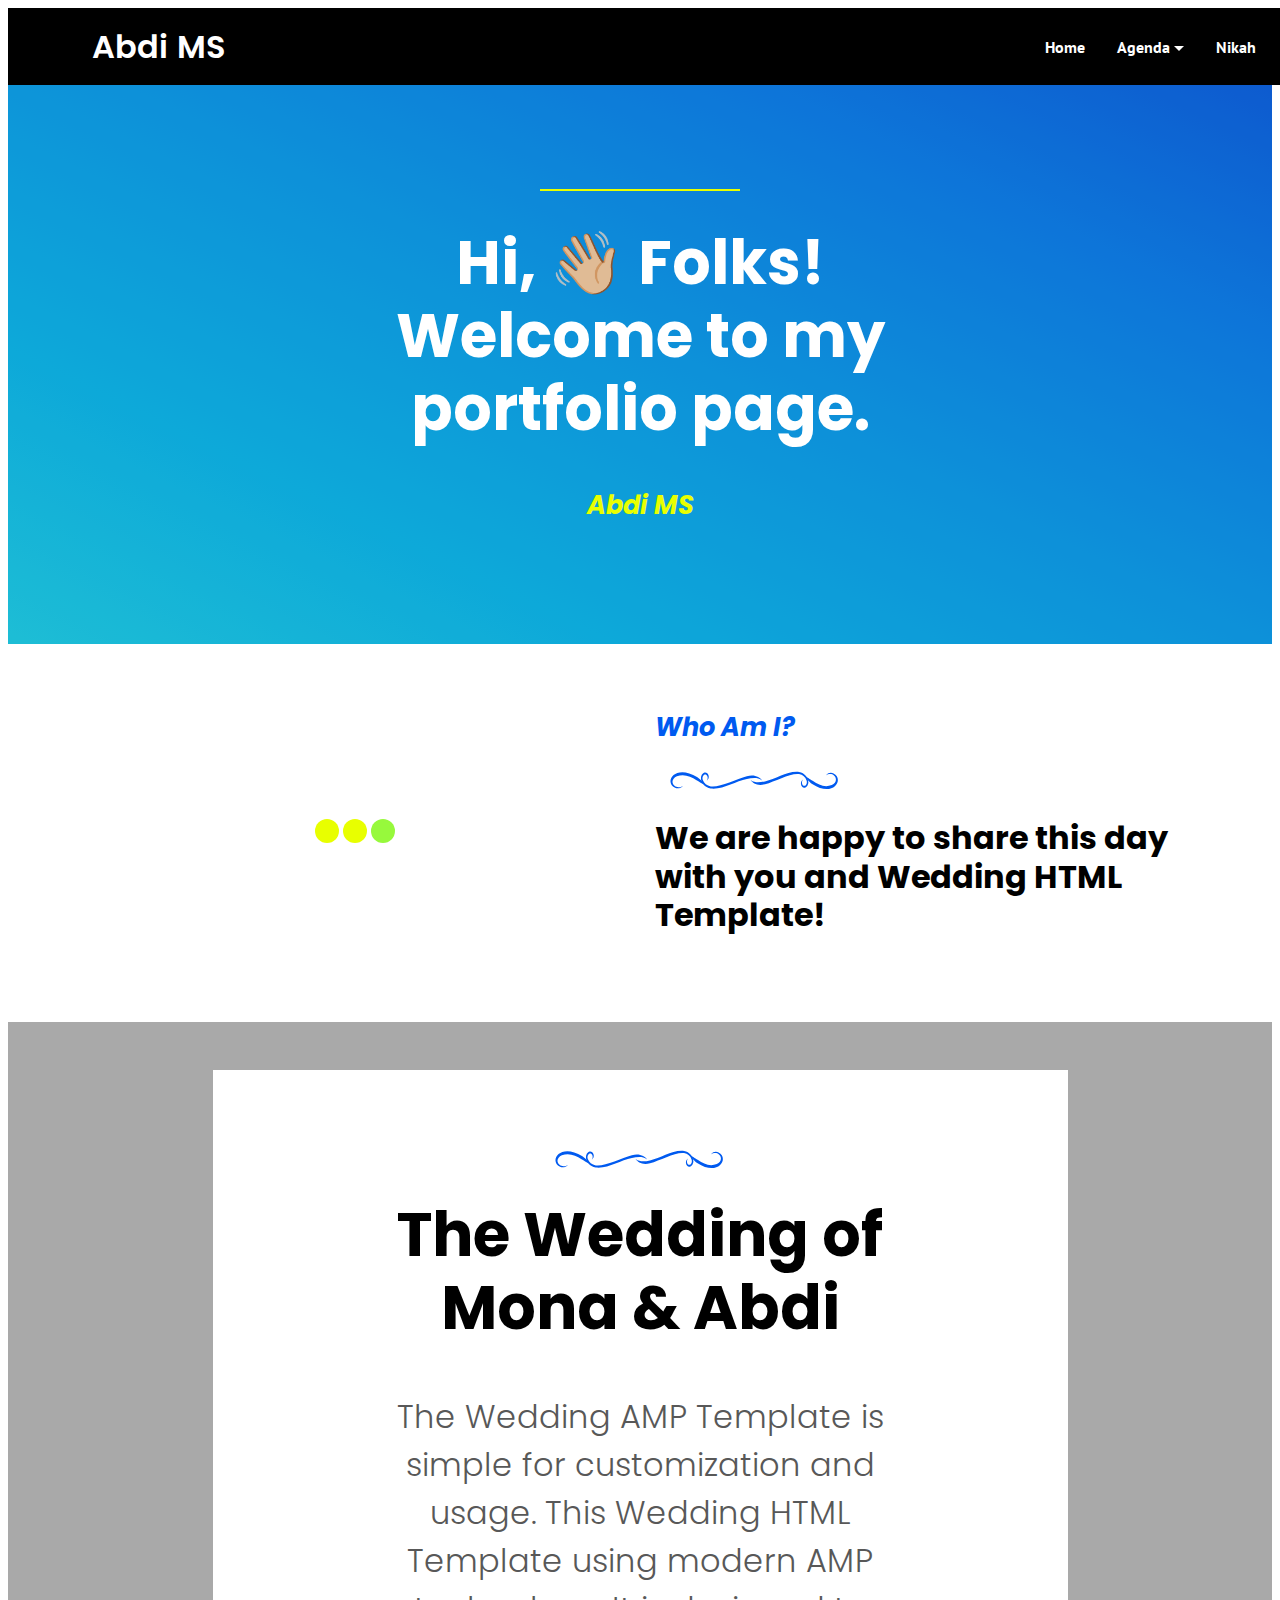
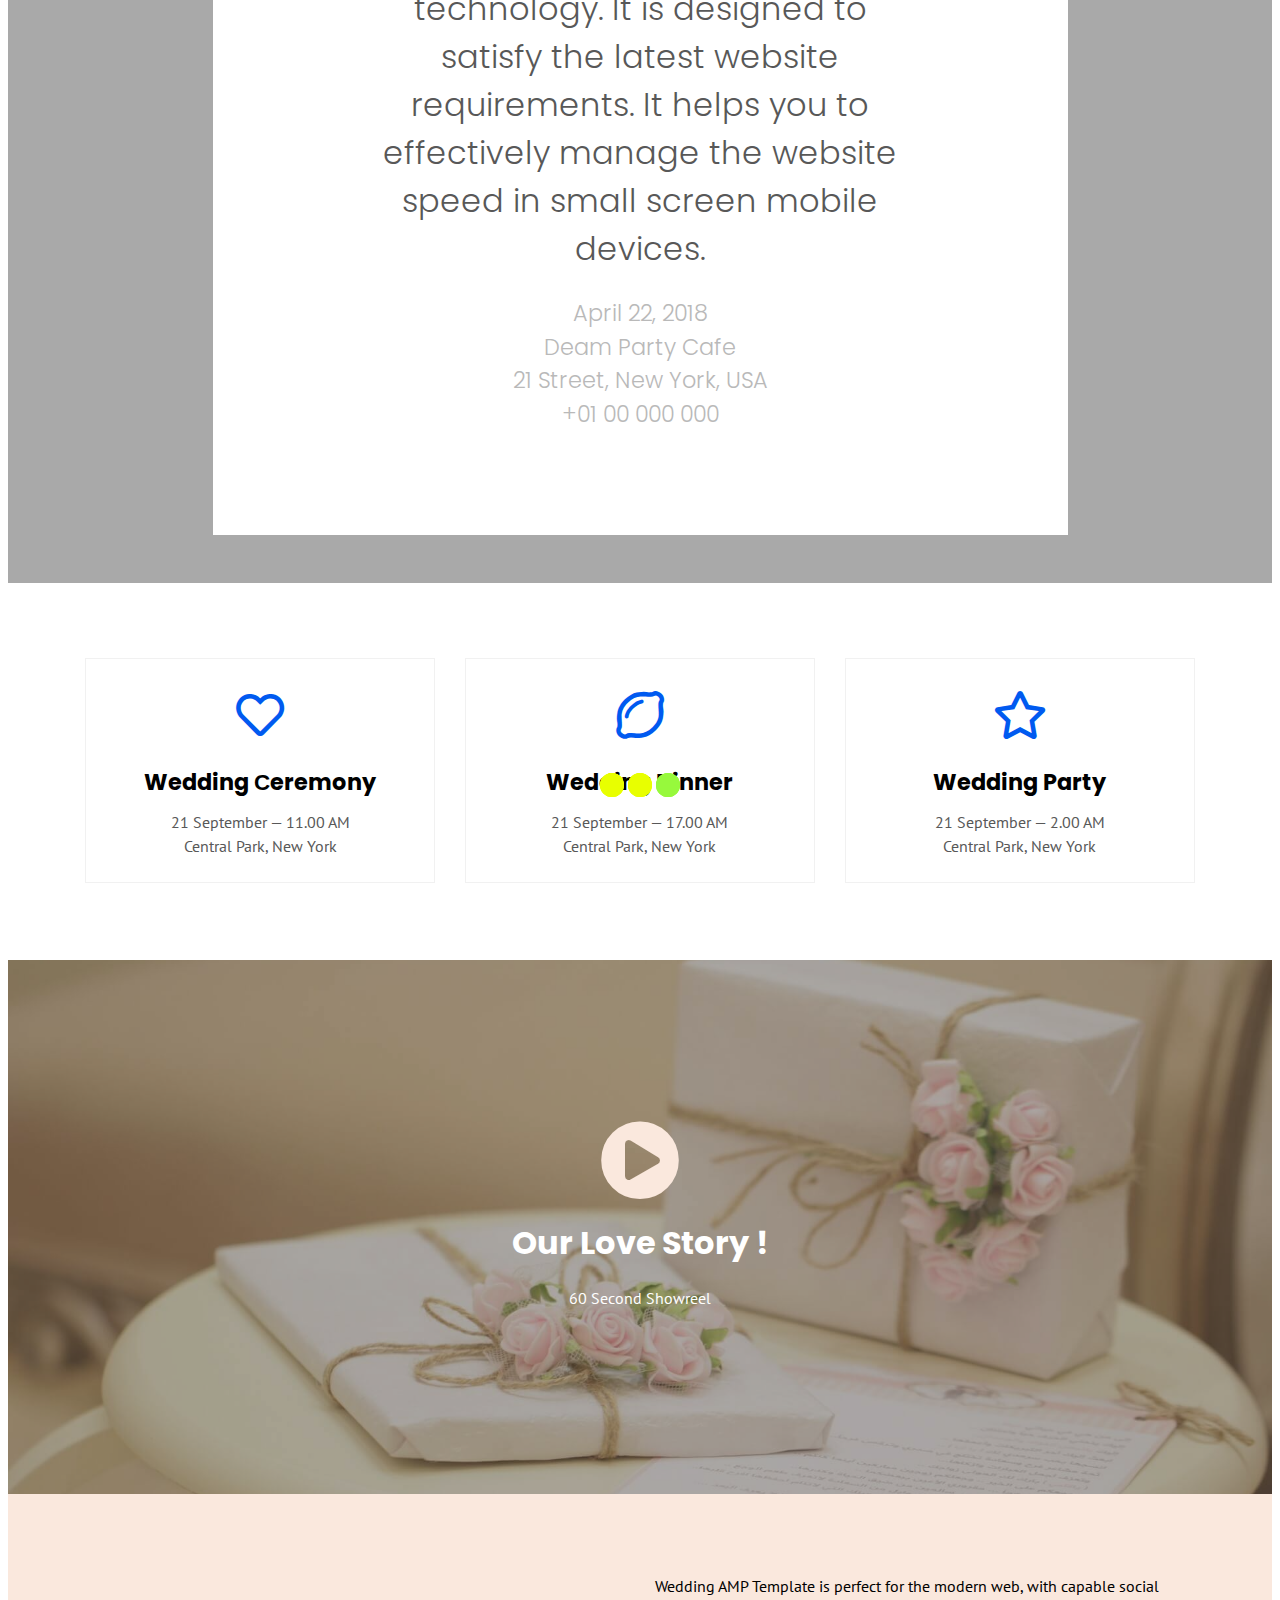
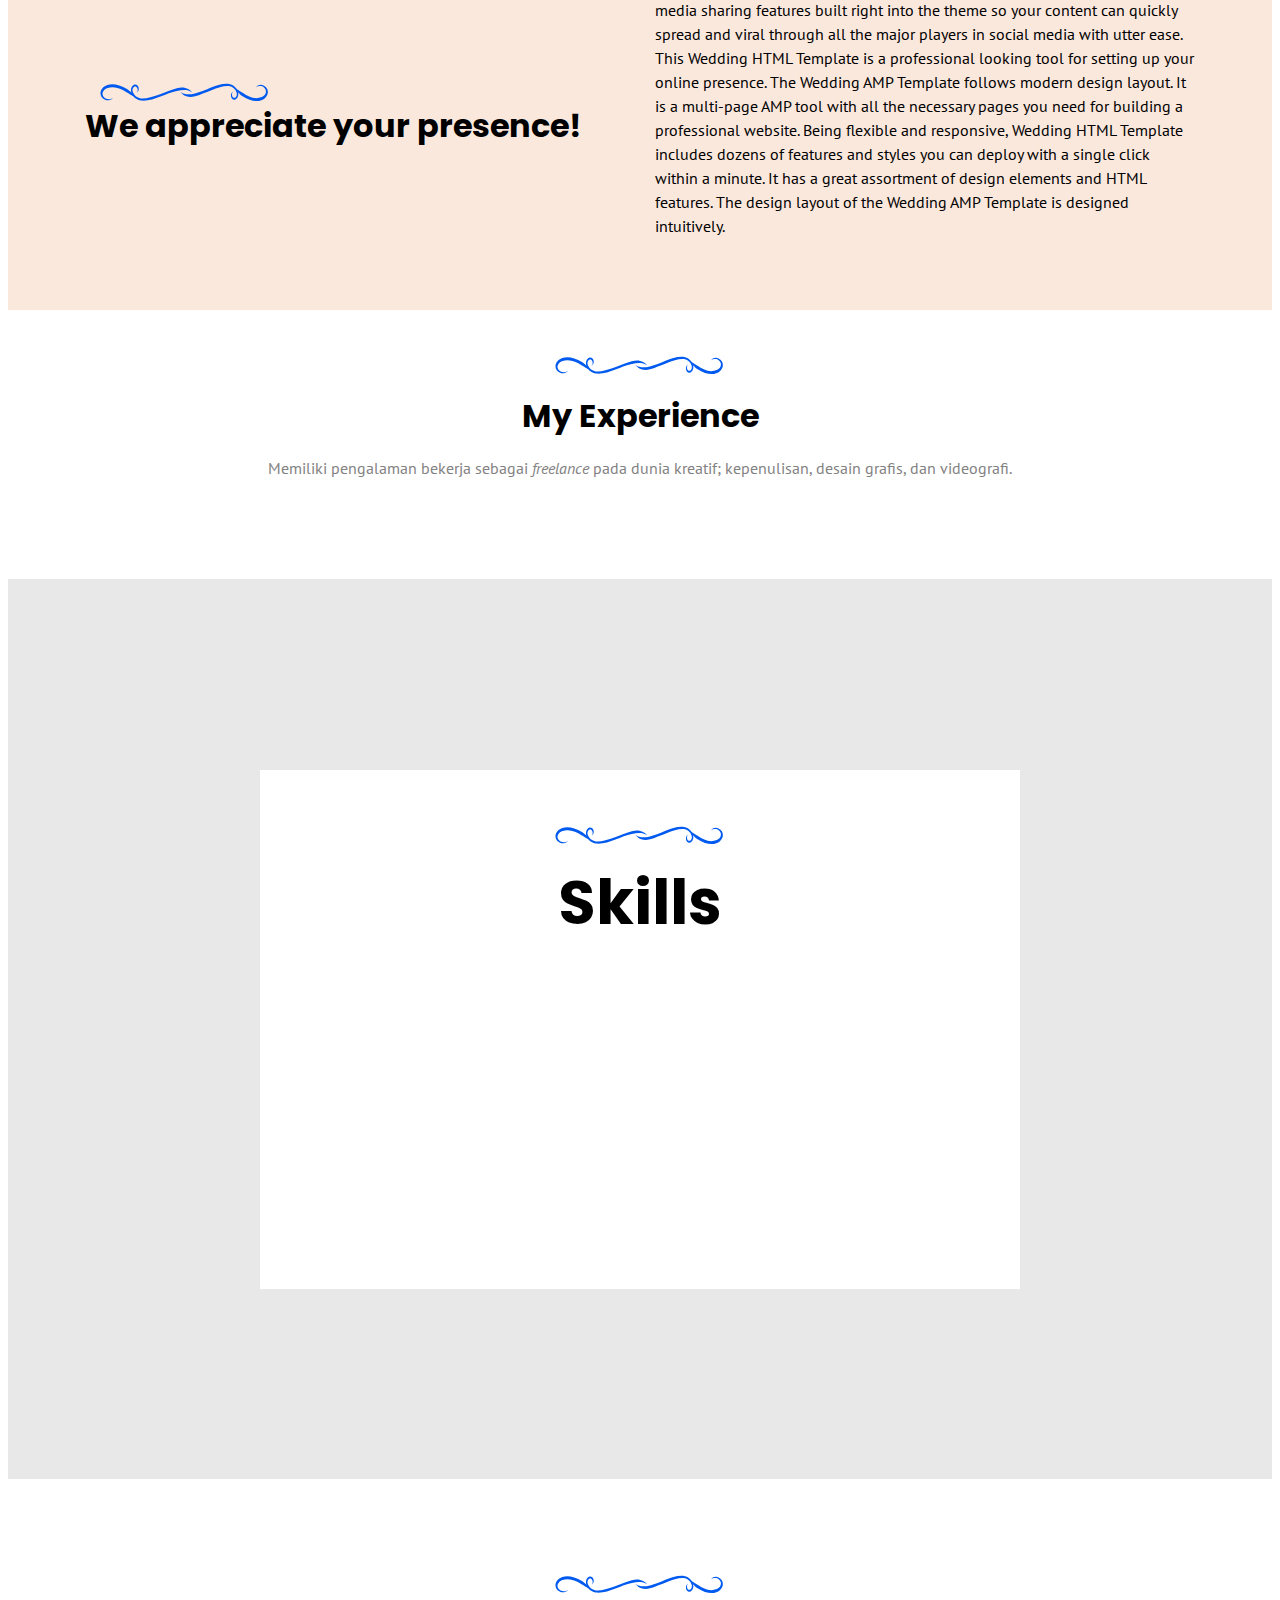
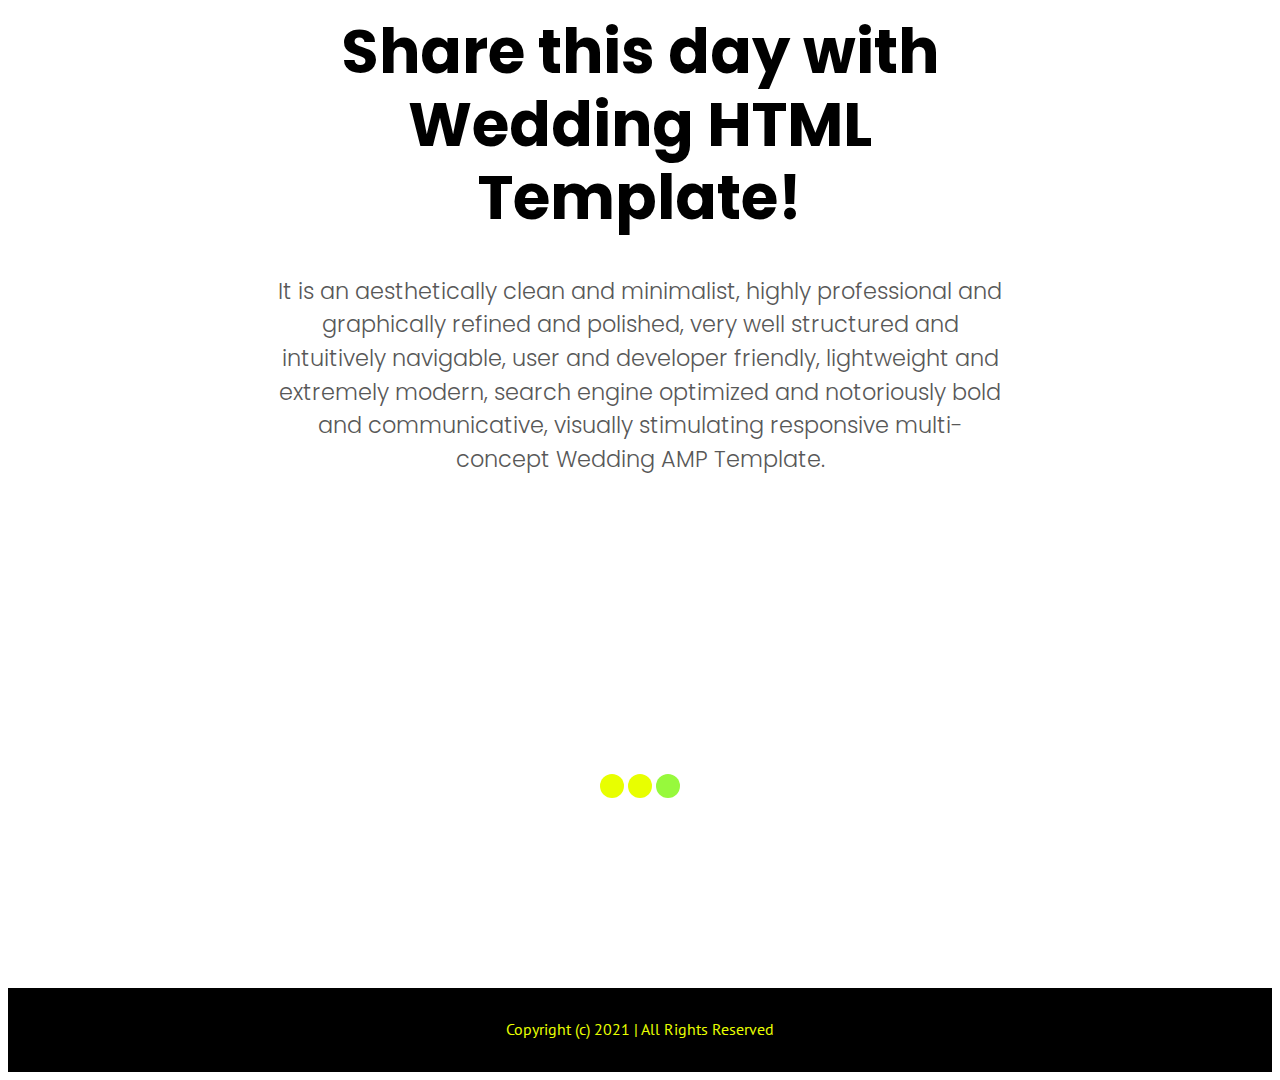
==== commit e6dc24a4: "up again" ====
--- a/index.html
+++ b/index.html
@@ -1,4 +1,2360 @@
-<!doctype html><html amp=""><meta http-equiv=Content-Type content="text/html; charset=UTF-8"><meta http-equiv=X-UA-Compatible content="IE=edge"><meta charset=utf-8><meta name=viewport content="width=device-width,initial-scale=1,minimum-scale=1"><link rel="shortcut icon" href=/favicon.ico type=image/x-icon><meta name=description content="Projects and portfolio by Abdi MS"><title>Abdi MS | Portfolio &amp; Projects</title><link rel=stylesheet href=https://use.fontawesome.com/releases/v5.13.0/css/all.css><link rel=canonical href=/ ><link rel=preconnect href=https://fonts.gstatic.com><link href="https://fonts.googleapis.com/css2?family=Poppins:ital,wght@0,100;0,200;0,300;0,400;0,500;0,600;0,700;0,800;0,900;1,100;1,200;1,300;1,400;1,500;1,600;1,700;1,800;1,900&display=swap" rel=stylesheet><link href="https://fonts.googleapis.com/css2?family=PT+Sans:ital,wght@0,400;0,700;1,400;1,700&display=swap" rel=stylesheet><script async src=https://cdn.ampproject.org/v0.js></script><script async custom-element=amp-lightbox src=https://cdn.ampproject.org/v0/amp-lightbox-0.1.js></script><script async custom-element=amp-youtube src=https://cdn.ampproject.org/v0/amp-youtube-0.1.js></script><script async custom-element=amp-animation src=https://cdn.ampproject.org/v0/amp-animation-0.1.js></script><script async custom-element=amp-iframe src=https://cdn.ampproject.org/v0/amp-iframe-0.1.js></script><script async custom-template=amp-mustache src=https://cdn.ampproject.org/v0/amp-mustache-0.2.js></script><script async custom-element=amp-analytics src=https://cdn.ampproject.org/v0/amp-analytics-0.1.js></script><script async custom-element=amp-sidebar src=https://cdn.ampproject.org/v0/amp-sidebar-0.1.js></script><script async custom-element=amp-position-observer src=https://cdn.ampproject.org/v0/amp-position-observer-0.1.js></script><script async custom-element=amp-form src=https://cdn.ampproject.org/v0/amp-form-0.1.js></script><script async custom-element=amp-image-lightbox src=https://cdn.ampproject.org/v0/amp-image-lightbox-0.1.js></script><script async custom-element=amp-lightbox-gallery src=https://cdn.ampproject.org/v0/amp-lightbox-gallery-0.1.js></script><script async custom-element=amp-carousel src=https://cdn.ampproject.org/v0/amp-carousel-0.1.js></script><style amp-boilerplate="">body{-webkit-animation:-amp-start 8s steps(1,end) 0s 1 normal both;-moz-animation:-amp-start 8s steps(1,end) 0s 1 normal both;-ms-animation:-amp-start 8s steps(1,end) 0s 1 normal both;animation:-amp-start 8s steps(1,end) 0s 1 normal both}@-webkit-keyframes -amp-start{from{visibility:hidden}to{visibility:visible}}@-moz-keyframes -amp-start{from{visibility:hidden}to{visibility:visible}}@-ms-keyframes -amp-start{from{visibility:hidden}to{visibility:visible}}@-o-keyframes -amp-start{from{visibility:hidden}to{visibility:visible}}@keyframes -amp-start{from{visibility:hidden}to{visibility:visible}}</style><noscript><style amp-boilerplate>body{-webkit-animation:none;-moz-animation:none;-ms-animation:none;animation:none}</style></noscript><style amp-custom="">a,blockquote,div,figcaption,h1,h2,h3,h4,h5,h6,input,li,ol,p,span,textarea,ul{font:inherit}section{background-color:#eee}.container,.container-fluid,section{position:relative;word-wrap:break-word}a.mbr-iconfont:hover{text-decoration:none}.article .lead blockquote,.article .lead ol,.article .lead p,.article .lead pre,.article .lead ul{margin-bottom:0}a{font-style:normal;font-weight:400;cursor:pointer}a,a:hover{text-decoration:none}figure{margin-bottom:0}.display-1,.display-2,.display-3,.display-4,.h1,.h2,.h3,.h4,.h5,.h6,h1,h2,h3,h4,h5,h6{line-height:1;word-break:break-word;word-wrap:break-word}b,strong{font-weight:700}blockquote{padding:10px 0 10px 20px;position:relative;border-left:2px solid;border-color:#f36}input:-webkit-autofill,input:-webkit-autofill:active,input:-webkit-autofill:focus,input:-webkit-autofill:hover{transition-delay:9999s;transition-property:background-color,color}textarea[type=hidden]{display:none}body{position:relative}section{background-position:50% 50%;background-repeat:no-repeat;background-size:cover}section .mbr-background-video,section .mbr-background-video-preview{position:absolute;bottom:0;left:0;right:0;top:0}.row{display:-webkit-box;display:-webkit-flex;display:-ms-flexbox;display:flex;-webkit-flex-wrap:wrap;-ms-flex-wrap:wrap;flex-wrap:wrap;margin-right:-15px;margin-left:-15px}@media (min-width:576px){.row{margin-right:-15px;margin-left:-15px}}@media (min-width:768px){.row{margin-right:-15px;margin-left:-15px}}@media (min-width:992px){.row{margin-right:-15px;margin-left:-15px}}@media (min-width:1200px){.row{margin-right:-15px;margin-left:-15px}}.hidden{visibility:hidden}.mbr-z-index20{z-index:20}.mbr-white{color:#fff}.mbr-black{color:#000}.mbr-bg-white{background-color:#fff}.mbr-bg-black{background-color:#000}.align-left{text-align:left}.align-center{text-align:center}.align-right{text-align:right}@media (max-width:767px){.align-center,.align-left,.align-right,.mbr-section-btn,.mbr-section-title{text-align:center}}.mbr-light{font-weight:300}.mbr-regular{font-weight:400}.mbr-semibold{font-weight:500}.mbr-bold{font-weight:700}.mbr-figure iframe,.mbr-figure img{display:block;width:100%}.card{background-color:transparent;border:none}.card-img{text-align:center;flex-shrink:0}.media{max-width:100%;margin:0 auto}.mbr-figure{-ms-flex-item-align:center;-ms-grid-row-align:center;-webkit-align-self:center;align-self:center}.media-container>div{max-width:100%}.card-img img,.mbr-figure img{width:100%}@media (max-width:991px){.media-size-item{width:auto}.media{width:auto}.mbr-figure{width:100%}}.mbr-section-btn{margin-left:-.25rem;margin-right:-.25rem;font-size:0}nav .mbr-section-btn{margin-left:0;margin-right:0}.btn .mbr-iconfont,.btn.btn-sm .mbr-iconfont{cursor:pointer;margin-right:.5rem}.btn.btn-md .mbr-iconfont{margin-right:.8rem}[type=submit]{-webkit-appearance:none}.mbr-fullscreen .mbr-overlay{min-height:100vh}.mbr-fullscreen{display:flex;display:-webkit-flex;display:-moz-flex;display:-ms-flex;display:-o-flex;align-items:center;-webkit-align-items:center;min-height:100vh;box-sizing:border-box;padding-top:3rem;padding-bottom:3rem}.mbr-overlay{width:100%;height:100%;position:absolute;top:0}amp-img img{max-height:100%;max-width:100%}img.mbr-temp{width:100%}.super-hide{display:none}.is-builder .nodisplay+img[async],.is-builder .nodisplay+img[decoding=async],.is-builder amp-img>a+img[async],.is-builder amp-img>a+img[decoding=async]{display:none}html:not(.is-builder) amp-img>a{position:absolute;top:0;bottom:0;left:0;right:0;z-index:1}.is-builder .temp-amp-sizer{position:absolute}.is-builder amp-vimeo .temp-amp-sizer,.is-builder amp-youtube .temp-amp-sizer{position:static}.is-builder section.horizontal-menu .ampstart-btn{display:none}@media (max-width:991px){.is-builder section.horizontal-menu .navbar-toggler{display:block}}.is-builder section.horizontal-menu .dropdown-menu{z-index:auto;opacity:1;pointer-events:auto}.is-builder section.horizontal-menu .nav-dropdown .link.dropdown-toggle[aria-expanded=true]{margin-right:0;padding:.667em 1em}.container{padding-right:15px;padding-left:15px;width:100%;margin-right:auto;margin-left:auto}@media (max-width:767px){.container{max-width:540px}}@media (min-width:768px){.container{max-width:720px}}@media (min-width:992px){.container{max-width:960px}}@media (min-width:1200px){.container{max-width:1140px}}.mbr-row{display:-webkit-box;display:-webkit-flex;display:-ms-flexbox;display:flex;-webkit-flex-wrap:wrap;-ms-flex-wrap:wrap;flex-wrap:wrap;margin-right:-15px;margin-left:-15px}.mbr-justify-content-center{justify-content:center}.mbr-justify-content-left{justify-content:flex-start}.mbr-justify-content-right{justify-content:flex-end}@media (max-width:767px){.mbr-col-sm-2{-ms-flex:0 0 16.666667%;flex:0 0 16.666667%;max-width:16.666667%;padding-right:15px;padding-left:15px}.mbr-col-sm-6{-ms-flex:0 0 50%;flex:0 0 50%;max-width:50%;padding-right:15px;padding-left:15px}.mbr-col-sm-8{-ms-flex:0 0 66.666667%;flex:0 0 66.666667%;max-width:66.666667%;padding-left:15px;padding-right:15px}.mbr-col-sm-12{-ms-flex:0 0 100%;flex:0 0 100%;max-width:100%;padding-right:15px;padding-left:15px}.mbr-row{margin:0}}@media (min-width:768px){.mbr-col-md-2{-ms-flex:0 0 16.666667%;flex:0 0 16.666667%;max-width:16.666667%;padding-right:15px;padding-left:15px}.mbr-col-md-3{-ms-flex:0 0 25%;flex:0 0 25%;max-width:25%;padding-right:15px;padding-left:15px}.mbr-col-md-4{-ms-flex:0 0 33.333333%;flex:0 0 33.333333%;max-width:33.333333%;padding-right:15px;padding-left:15px}.mbr-col-md-5{-ms-flex:0 0 41.666667%;flex:0 0 41.666667%;max-width:41.666667%;padding-right:15px;padding-left:15px}.mbr-col-md-6{-ms-flex:0 0 50%;flex:0 0 50%;max-width:50%;padding-right:15px;padding-left:15px}.mbr-col-md-7{-ms-flex:0 0 58.333333%;flex:0 0 58.333333%;max-width:58.333333%;padding-right:15px;padding-left:15px}.mbr-col-md-8{-ms-flex:0 0 66.666667%;flex:0 0 66.666667%;max-width:66.666667%;padding-left:15px;padding-right:15px}.mbr-col-md-9{-ms-flex:0 0 75%;flex:0 0 75%;max-width:75%;padding-left:15px;padding-right:15px}.mbr-col-md-10{-ms-flex:0 0 83.333333%;flex:0 0 83.333333%;max-width:83.333333%;padding-left:15px;padding-right:15px}.mbr-col-md-12{-ms-flex:0 0 100%;flex:0 0 100%;max-width:100%;padding-right:15px;padding-left:15px}}@media (min-width:992px){.mbr-col-lg-1{-ms-flex:0 0 8.333333%;flex:0 0 8.333333%;max-width:8.333333;padding-right:15px;padding-left:15px}.mbr-col-lg-2{-ms-flex:0 0 16.666667%;flex:0 0 16.666667%;max-width:16.666667%;padding-right:15px;padding-left:15px}.mbr-col-lg-3{-ms-flex:0 0 25%;flex:0 0 25%;max-width:25%;padding-right:15px;padding-left:15px}.mbr-col-lg-4{-ms-flex:0 0 33.33%;flex:0 0 33.33%;max-width:33.33%;padding-right:15px;padding-left:15px}.mbr-col-lg-5{-ms-flex:0 0 41.666%;flex:0 0 41.666%;max-width:41.666%;padding-right:15px;padding-left:15px}.mbr-col-lg-6{-ms-flex:0 0 50%;flex:0 0 50%;max-width:50%;padding-right:15px;padding-left:15px}.mbr-col-lg-7{-ms-flex:0 0 58.333333%;flex:0 0 58.333333%;max-width:58.333333%;padding-right:15px;padding-left:15px}.mbr-col-lg-8{-ms-flex:0 0 66.666667%;flex:0 0 66.666667%;max-width:66.666667%;padding-left:15px;padding-right:15px}.mbr-col-lg-9{-ms-flex:0 0 75%;flex:0 0 75%;max-width:75%;padding-left:15px;padding-right:15px}.mbr-col-lg-10{-ms-flex:0 0 83.3333%;flex:0 0 83.3333%;max-width:83.3333%;padding-right:15px;padding-left:15px}.mbr-col-lg-12{-ms-flex:0 0 100%;flex:0 0 100%;max-width:100%;padding-right:15px;padding-left:15px}}@media (min-width:1201px){.mbr-col-xl-7{-ms-flex:0 0 58.333333%;flex:0 0 58.333333%;max-width:58.333333%;padding-right:15px;padding-left:15px}.mbr-col-xl-8{-ms-flex:0 0 66.666667%;flex:0 0 66.666667%;max-width:66.666667%;padding-left:15px;padding-right:15px}.mbr-col-xl-5{-ms-flex:0 0 41.666667%;flex:0 0 41.666667%;max-width:41.666667%}}*{box-sizing:border-box}body{font-family:PT Sans;font-style:normal;font-weight:300;color:#000}h1{letter-spacing:0;margin:0;margin-bottom:2.5rem}h2,h3,h4,h5,h6{letter-spacing:0;margin:0;margin-bottom:1.5rem;padding:0;line-height:1.2}p{margin:0;margin-bottom:1.5rem;padding:0}.mbr-section-title{font-style:normal;line-height:1.2}.mbr-section-subtitle{font-style:normal;line-height:1.2}.mbr-text{font-style:normal;line-height:1.5}.display-2{font-family:Poppins,sans-serif;font-size:3.8rem}.display-3{font-family:Poppins,sans-serif;font-size:2rem}.display-4{font-family:Poppins,sans-serif;font-size:1.4rem}.display-5{font-family:'PT Sans',sans-serif;font-size:1rem}.display-6{font-family:Poppins,sans-serif;font-size:.8rem}.display-7{font-family:Poppins,sans-serif;font-size:1.6rem;font-style:italic;font-weight:700}@media (max-width:768px){.display-2{font-size:3.04rem;font-size:calc(1.98rem + (3.8 - 1.98) * ((100vw - 20rem)/ (48 - 20)));line-height:calc(1.4 * (1.98rem + (3.8 - 1.98) * ((100vw - 20rem)/ (48 - 20))))}.display-3{font-size:1.6rem;font-size:calc(1.35rem + (2 - 1.35) * ((100vw - 20rem)/ (48 - 20)));line-height:calc(1.4 * (1.35rem + (2 - 1.35) * ((100vw - 20rem)/ (48 - 20))))}.display-4{font-size:1.12rem;font-size:calc(1.14rem + (1.4 - 1.14) * ((100vw - 20rem)/ (48 - 20)));line-height:calc(1.4 * (1.14rem + (1.4 - 1.14) * ((100vw - 20rem)/ (48 - 20))))}.display-5{font-size:.8rem;font-size:calc(1rem + (1 - 1) * ((100vw - 20rem)/ (48 - 20)));line-height:calc(1.4 * (1rem + (1 - 1) * ((100vw - 20rem)/ (48 - 20))))}.display-6{font-size:.64rem;font-size:calc(.93rem + (.8 - .93) * ((100vw - 20rem)/ (48 - 20)));line-height:calc(1.4 * (.93rem + (.8 - .93) * ((100vw - 20rem)/ (48 - 20))))}.display-7{font-size:1.28rem;font-size:calc(1.21rem + (1.6 - 1.21) * ((100vw - 20rem)/ (48 - 20)));line-height:calc(1.4 * (1.21rem + (1.6 - 1.21) * ((100vw - 20rem)/ (48 - 20))))}}.btn{font-weight:700;border-width:2px;margin-right:.5rem;margin-left:.5rem;border-style:solid;font-style:normal;letter-spacing:1px;white-space:normal;transition:all .3s ease-in-out,box-shadow 2s ease-in-out;padding:.8rem 2rem;border-radius:3px;display:inline-flex;align-items:center;justify-content:center;word-break:break-word}.btn-sm{border:1px solid;letter-spacing:0;padding:.6rem .8rem;border-radius:3px}.btn-md{letter-spacing:0;padding:1rem 2rem;border-radius:3px}.bg-primary{background-color:#e8ff00}.bg-success{background-color:#97f93c}.bg-info{background-color:#ff98d5}.bg-warning{background-color:#6d85e1}.bg-danger{background-color:#000}.btn-primary,.btn-primary.active,.btn-primary:active{background-color:#e8ff00;border-color:#e8ff00;color:#fff}.btn-primary.focus,.btn-primary:focus,.btn-primary:hover{color:#e8ff00;background:0 0;border-color:#e8ff00}.btn-primary.disabled,.btn-primary:disabled{color:#fff;background-color:#e8ff00;border-color:#e8ff00}.btn-secondary,.btn-secondary.active,.btn-secondary:active{background-color:#e8ff00;border-color:#e8ff00;color:#fff}.btn-secondary.focus,.btn-secondary:focus,.btn-secondary:hover{color:#e8ff00;background:0 0;border-color:#e8ff00}.btn-secondary.disabled,.btn-secondary:disabled{color:#fff;background-color:#e8ff00;border-color:#e8ff00}.btn-info,.btn-info.active,.btn-info:active{background-color:#ff98d5;border-color:#ff98d5;color:#fff}.btn-info.focus,.btn-info:focus,.btn-info:hover{color:#ff98d5;background:0 0;border-color:#ff98d5}.btn-info.disabled,.btn-info:disabled{color:#fff;background-color:#ff98d5;border-color:#ff98d5}.btn-success,.btn-success.active,.btn-success:active{background-color:#97f93c;border-color:#97f93c;color:#fff}.btn-success.focus,.btn-success:focus,.btn-success:hover{color:#97f93c;background:0 0;border-color:#97f93c}.btn-success.disabled,.btn-success:disabled{color:#fff;background-color:#97f93c;border-color:#97f93c}.btn-warning,.btn-warning.active,.btn-warning:active{background-color:#6d85e1;border-color:#6d85e1;color:#fff}.btn-warning.focus,.btn-warning:focus,.btn-warning:hover{color:#6d85e1;background:0 0;border-color:#6d85e1}.btn-warning.disabled,.btn-warning:disabled{color:#fff;background-color:#6d85e1;border-color:#6d85e1}.btn-danger,.btn-danger.active,.btn-danger:active{background-color:#000;border-color:#000;color:#fff}.btn-danger.focus,.btn-danger:focus,.btn-danger:hover{color:#000;background:0 0;border-color:#000}.btn-danger.disabled,.btn-danger:disabled{color:#fff;background-color:#000;border-color:#000}.btn-black,.btn-black.active,.btn-black:active{background-color:#333;border-color:#333;color:#fff}.btn-black.focus,.btn-black:focus,.btn-black:hover{color:#333;background:0 0;border-color:#333}.btn-black.disabled,.btn-black:disabled{color:#fff;background-color:#333;border-color:#333}.btn-white,.btn-white.active,.btn-white:active{background-color:#fff;border-color:#fff;color:grey}.btn-white.focus,.btn-white:focus,.btn-white:hover{color:#fff;background:0 0;border-color:#fff}.btn-white.disabled,.btn-white:disabled{color:grey;background-color:#fff;border-color:#fff}.btn-white,.btn-white.active,.btn-white:active{color:#333}.btn-white.focus,.btn-white:focus,.btn-white:hover{color:#333}.btn-white.disabled,.btn-white:disabled{color:#333}.btn-primary-outline,.btn-primary-outline.active,.btn-primary-outline:active{background:0 0;border-color:#e8ff00;color:#e8ff00}.btn-primary-outline.focus,.btn-primary-outline:focus,.btn-primary-outline:hover{color:#fff;background-color:#e8ff00;border-color:#e8ff00}.btn-primary-outline.disabled,.btn-primary-outline:disabled{color:#fff;background-color:#e8ff00;border-color:#e8ff00}.btn-secondary-outline,.btn-secondary-outline.active,.btn-secondary-outline:active{background:0 0;border-color:#e8ff00;color:#e8ff00}.btn-secondary-outline.focus,.btn-secondary-outline:focus,.btn-secondary-outline:hover{color:#fff;background-color:#e8ff00;border-color:#e8ff00}.btn-secondary-outline.disabled,.btn-secondary-outline:disabled{color:#fff;background-color:#e8ff00;border-color:#e8ff00}.btn-info-outline,.btn-info-outline.active,.btn-info-outline:active{background:0 0;border-color:#ff98d5;color:#ff98d5}.btn-info-outline.focus,.btn-info-outline:focus,.btn-info-outline:hover{color:#fff;background-color:#ff98d5;border-color:#ff98d5}.btn-info-outline.disabled,.btn-info-outline:disabled{color:#fff;background-color:#ff98d5;border-color:#ff98d5}.btn-success-outline,.btn-success-outline.active,.btn-success-outline:active{background:0 0;border-color:#97f93c;color:#97f93c}.btn-success-outline.focus,.btn-success-outline:focus,.btn-success-outline:hover{color:#fff;background-color:#97f93c;border-color:#97f93c}.btn-success-outline.disabled,.btn-success-outline:disabled{color:#fff;background-color:#97f93c;border-color:#97f93c}.btn-warning-outline,.btn-warning-outline.active,.btn-warning-outline:active{background:0 0;border-color:#6d85e1;color:#6d85e1}.btn-warning-outline.focus,.btn-warning-outline:focus,.btn-warning-outline:hover{color:#fff;background-color:#6d85e1;border-color:#6d85e1}.btn-warning-outline.disabled,.btn-warning-outline:disabled{color:#fff;background-color:#6d85e1;border-color:#6d85e1}.btn-danger-outline,.btn-danger-outline.active,.btn-danger-outline:active{background:0 0;border-color:#000;color:#000}.btn-danger-outline.focus,.btn-danger-outline:focus,.btn-danger-outline:hover{color:#fff;background-color:#000;border-color:#000}.btn-danger-outline.disabled,.btn-danger-outline:disabled{color:#fff;background-color:#000;border-color:#000}.btn-black-outline,.btn-black-outline.active,.btn-black-outline:active{background:0 0;border-color:#333;color:#333}.btn-black-outline.focus,.btn-black-outline:focus,.btn-black-outline:hover{color:#fff;background-color:#333;border-color:#333}.btn-black-outline.disabled,.btn-black-outline:disabled{color:#fff;background-color:#333;border-color:#333}.btn-white-outline,.btn-white-outline.active,.btn-white-outline:active{background:0 0;border-color:#fff;color:#fff}.btn-white-outline.focus,.btn-white-outline:focus,.btn-white-outline:hover{color:#333;background-color:#fff;border-color:#fff}.text-primary{color:#e8ff00}.text-secondary{color:#e8ff00}.text-success{color:#97f93c}.text-info{color:#ff98d5}.text-warning{color:#6d85e1}.text-danger{color:#000}.text-white{color:#fff}.text-black{color:#000}a.text-primary:focus,a.text-primary:hover{color:#d38860}a.text-secondary:focus,a.text-secondary:hover{color:#d38860}a.text-success:focus,a.text-success:hover{color:#64c906}a.text-info:focus,a.text-info:hover{color:#ff32ab}a.text-warning:focus,a.text-warning:hover{color:#2847c0}a.text-danger:focus,a.text-danger:hover{color:#000}a.text-white:focus,a.text-white:hover{color:#b3b3b3}a.text-black:focus,a.text-black:hover{color:#4d4d4d}.alert-success{background-color:#97f93c}.alert-info{background-color:#ff98d5}.alert-warning{background-color:#6d85e1}.alert-danger{background-color:#000}.btn-form{border-radius:3px}.btn-form:hover{cursor:pointer}a,a:hover{color:#e8ff00}.mbr-plan-header.bg-primary .mbr-plan-price-desc,.mbr-plan-header.bg-primary .mbr-plan-subtitle{color:#fff}.mbr-plan-header.bg-success .mbr-plan-price-desc,.mbr-plan-header.bg-success .mbr-plan-subtitle{color:#fff}.mbr-plan-header.bg-info .mbr-plan-price-desc,.mbr-plan-header.bg-info .mbr-plan-subtitle{color:#fff}.mbr-plan-header.bg-warning .mbr-plan-price-desc,.mbr-plan-header.bg-warning .mbr-plan-subtitle{color:#fff}.mbr-plan-header.bg-danger .mbr-plan-price-desc,.mbr-plan-header.bg-danger .mbr-plan-subtitle{color:#b3b3b3}blockquote{padding:10px 0 10px 20px;position:relative;border-color:#e8ff00;border-width:3px}blockquote,ol,pre,ul{margin-bottom:0;margin-top:0}pre{background:#f4f4f4;padding:10px 24px;white-space:pre-wrap}.inactive{-webkit-user-select:none;-moz-user-select:none;-ms-user-select:none;user-select:none;pointer-events:none;-webkit-user-drag:none}body,html{height:auto;min-height:100vh}.popover-content ul.show{min-height:155px}#scrollToTop{display:none}section.sidebar-open:before{content:'';position:fixed;top:0;bottom:0;right:0;left:0;background-color:rgba(0,0,0,.2);z-index:1040}form input,form textarea{padding:1rem;border:1px solid #e0e0e0;background:#f3f4f5}form .fieldset{display:flex;justify-content:center;flex-wrap:wrap;align-items:center}div[submit-success]{background:#97f93c;padding:1rem;margin-bottom:1rem}div[submit-error]{background:#000;padding:1rem;margin-bottom:1rem}.wd-tmp-spinner{position:absolute;top:50%;left:40%;margin-left:10%;-webkit-transform:translate3d(-50%,-50%,0);transform:translate3d(-50%,-50%,0);z-index:4}.wd-tmp-spinner em{width:24px;height:24px;background:#3ac;border-radius:100%;display:inline-block;-webkit-animation:slide 1s infinite;animation:slide 1s infinite}.wd-tmp-spinner em:nth-child(1){-webkit-animation-delay:.1s;animation-delay:.1s;background:#e8ff00}.wd-tmp-spinner em:nth-child(2){-webkit-animation-delay:.2s;animation-delay:.2s;background:#e8ff00}.wd-tmp-spinner em:nth-child(3){-webkit-animation-delay:.3s;animation-delay:.3s;background:#97f93c}@-moz-keyframes slide{0%{-webkit-transform:scale(1);transform:scale(1)}50%{opacity:.3;-webkit-transform:scale(2);transform:scale(2)}100%{-webkit-transform:scale(1);transform:scale(1)}}@-webkit-keyframes slide{0%{-webkit-transform:scale(1);transform:scale(1)}50%{opacity:.3;-webkit-transform:scale(2);transform:scale(2)}100%{-webkit-transform:scale(1);transform:scale(1)}}@-o-keyframes slide{0%{-webkit-transform:scale(1);transform:scale(1)}50%{opacity:.3;-webkit-transform:scale(2);transform:scale(2)}100%{-webkit-transform:scale(1);transform:scale(1)}}@keyframes slide{0%{-webkit-transform:scale(1);transform:scale(1)}50%{opacity:.3;-webkit-transform:scale(2);transform:scale(2)}100%{-webkit-transform:scale(1);transform:scale(1)}}.wd-tmp-loader .amp-active>div{display:none}.vcenter{margin:auto}.btn-primary{color:#000;border:0}.btn-primary:hover{background-color:#000;color:#fff}.btn-primary:active{background-color:#e8ff00;color:#000}.btn-primary:active:hover{background-color:#000;color:#fff}.cid-qUhRiz7icT{padding-top:9rem;padding-bottom:6rem;background-image:linear-gradient(to left bottom,#005af0,#0083ff,#00a5ff,#00c2ff,#15ddfb)}.cid-qUhRiz7icT .mbr-overlay{background-color:#414141;opacity:.2}.cid-qUhRiz7icT .mbr-section-btn,.cid-qUhRiz7icT .mbr-text{color:#e8ff00}.cid-qUhRiz7icT .line-wrap{display:inline-block;width:100%}.cid-qUhRiz7icT .line{display:inline-block;width:200px;height:2px;background-color:#e8ff00;margin-top:1rem;margin-bottom:2rem}.hi5{animation:dd-dd ease-in-out 1s infinite both;transform-origin:100% 100%;-webkit-animation:dd-dd ease-in-out 1s infinite both;-webkit-transform-origin:100% 100%;-moz-animation:dd-dd ease-in-out 1s infinite both;-moz-transform-origin:100% 100%;-o-animation:dd-dd ease-in-out 1s infinite both;-o-transform-origin:100% 100%;-ms-animation:dd-dd ease-in-out 1s infinite both;-ms-transform-origin:100% 100%}@keyframes dd-dd{0%{transform:rotate(0)}20%{transform:rotate(15deg)}40%{transform:rotate(-10deg)}60%{transform:rotate(5deg)}80%{transform:rotate(-5deg)}100%{transform:rotate(0)}}@-moz-keyframes dd-dd{0%{-moz-transform:rotate(0)}20%{-moz-transform:rotate(15deg)}40%{-moz-transform:rotate(-10deg)}60%{-moz-transform:rotate(5deg)}80%{-moz-transform:rotate(-5deg)}100%{-moz-transform:rotate(0)}}@-webkit-keyframes dd-dd{0%{-webkit-transform:rotate(0)}20%{-webkit-transform:rotate(15deg)}40%{-webkit-transform:rotate(-10deg)}60%{-webkit-transform:rotate(5deg)}80%{-webkit-transform:rotate(-5deg)}100%{-webkit-transform:rotate(0)}}@-o-keyframes dd-dd{0%{-o-transform:rotate(0)}20%{-o-transform:rotate(15deg)}40%{-o-transform:rotate(-10deg)}60%{-o-transform:rotate(5deg)}80%{-o-transform:rotate(-5deg)}100%{-o-transform:rotate(0)}}@-ms-keyframes dd-dd{0%{-ms-transform:rotate(0)}20%{-ms-transform:rotate(15deg)}40%{-ms-transform:rotate(-10deg)}60%{-ms-transform:rotate(5deg)}80%{-ms-transform:rotate(-5deg)}100%{-ms-transform:rotate(0)}}.cid-qUhRtMz7UM{padding-top:4rem;padding-bottom:4rem;background-color:#fff}.cid-qUhRtMz7UM .mbr-section-btn,.cid-qUhRtMz7UM .title{color:#005af0}.cid-qUhRtMz7UM .mbr-section-btn{margin-bottom:2rem}.cid-qUhRtMz7UM .line-wrap{display:inline-block;width:100%}.cid-qUhRtMz7UM .line{display:inline-block;margin-top:0;margin-bottom:1.5rem}.cid-qUhRtMz7UM .relative{position:relative;width:100%}.cid-qUhRtMz7UM .card-img{width:80%;display:inline-block}.cid-qUhRtMz7UM .img1{margin-right:2rem}.cid-qUhRtMz7UM .img2{margin-left:2rem}.cid-qUhRtMz7UM svg{fill:#005af0}.cid-qUhRtMz7UM .iconbox{position:absolute;display:flex;align-items:center;justify-content:center;margin:auto;left:50%;top:50%;transform:translate(-50%,-50%);z-index:1}.cid-qUhRtMz7UM .mbr-iconfont{font-size:5rem;color:#e8ff00}.cid-qUhRtMz7UM .line-wrap,.cid-qUhRtMz7UM .mbr-section-title{text-align:left}.cid-qUhRJ5mBf2{background-image:url(/docs/assets/images/background23.jpg)}.cid-qUhRJ5mBf2 .mbr-overlay{background-color:#414141;opacity:.4}.cid-qUhRJ5mBf2 .mbr-section-btn,.cid-qUhRJ5mBf2 .mbr-text{color:#e8ff00}.cid-qUhRJ5mBf2 .line-wrap{display:inline-block;width:100%}.cid-qUhRJ5mBf2 .line{display:inline-block;margin-top:0;margin-bottom:1.5rem}.cid-qUhRJ5mBf2 h2{margin-bottom:3rem}.cid-qUhRJ5mBf2 svg{fill:#005af0}.cid-qUhRJ5mBf2 .box{background-color:#fff;padding:5rem;padding-left:10rem;padding-right:10rem}.cid-qUhRJ5mBf2 .mbr-section-btn,.cid-qUhRJ5mBf2 .text1{color:#585858}.cid-qUhRJ5mBf2 .mbr-section-btn,.cid-qUhRJ5mBf2 .text2{color:#b9b9b9}@media (max-width:991px){.cid-qUhRJ5mBf2 .box{padding-left:8rem;padding-right:8rem}}@media (max-width:576px){.cid-qUhRJ5mBf2 .box{padding:2rem;padding-left:2rem;padding-right:2rem}}.cid-qUhSkCbgxU{padding-top:75px;padding-bottom:45px;background-color:#fff}.cid-qUhSkCbgxU .card{margin-bottom:2rem}.cid-qUhSkCbgxU .card-wrapper{border:1px solid #f1f1f1;padding:0;transition:all .3s}.cid-qUhSkCbgxU .card-wrapper:hover{background-color:#fdf6f1;border-color:#fdf6f1}.cid-qUhSkCbgxU .mbr-iconfont{font-size:3rem;color:#005af0;margin-bottom:2rem}.cid-qUhSkCbgxU .box-title{margin:0}.cid-qUhSkCbgxU .title-wrapper{margin-bottom:1rem;padding:2rem;padding-bottom:0}.cid-qUhSkCbgxU p{padding-right:2rem;padding-left:2rem}.cid-qUhSkCbgxU .card-ico{min-width:50px}.cid-qUhSkCbgxU .mbr-text{color:#585858}.cid-qUhSsYRDOZ{padding-top:10rem;padding-bottom:10rem;background-image:url(/docs/assets/background2.jpg)}.cid-qUhSsYRDOZ .mbr-overlay{background-color:#585858;opacity:.5}.cid-qUhSsYRDOZ .mbr-iconfont{font-size:5rem;color:#fae8dd;cursor:pointer}.cid-qUhSsYRDOZ .iconbox{margin-bottom:1.5rem;transition:all .3s}.cid-qUhSsYRDOZ .iconbox:hover{transform:scale(1.2)}.cid-qUhSsYRDOZ .iconbox:focus{outline:0}.cid-qUhSsYRDOZ .lightbox{background:rgba(0,0,0,.8);width:100%;height:100%;position:absolute;display:flex;align-items:center;justify-content:center}.cid-qUhRW4lP8z{padding-top:5rem;padding-bottom:3rem;background-color:#fae8dd}.cid-qUhRW4lP8z .line-wrap{display:inline-block;width:100%}.cid-qUhRW4lP8z .line{display:inline-block;margin-top:1rem;margin-bottom:0}.cid-qUhRW4lP8z svg{fill:#005af0}.cid-qUhRPAXCeS{background-image:url(/docs/assets/images/background23.jpg)}.cid-qUhRPAXCeS .mbr-overlay{background-color:#dadada;opacity:.3}.cid-qUhRPAXCeS .content{background-color:#fff;padding:2.5rem 4rem}.cid-qUhRPAXCeS .line-wrap{display:inline-block;width:100%}.cid-qUhRPAXCeS .btn{margin:auto;margin-top:.7rem;cursor:pointer}.cid-qUhRPAXCeS .line{display:inline-block;margin-top:1rem;margin-bottom:1rem}.cid-qUhRPAXCeS .small1{width:48%;margin-right:2%}.cid-qUhRPAXCeS .small2{width:48%;margin-left:2%}.cid-qUhRPAXCeS svg{fill:#005af0}.cid-qUhRPAXCeS .area,.cid-qUhRPAXCeS textarea{width:100%;background-color:transparent;border:0;padding-left:0;font-family:'PT Sans',sans-serif;font-weight:500;font-size:14px;letter-spacing:1px}.cid-qUhRPAXCeS textarea{border-bottom:5px solid #f1f1f1}.cid-qUhRPAXCeS input{margin-bottom:2rem;letter-spacing:1px;font-family:'PT Sans',sans-serif;padding-left:0;font-weight:500;width:100%;font-size:14px;background-color:transparent;border:0;border-bottom:5px solid #f1f1f1}.cid-qUhRPAXCeS label .area{margin-bottom:.5rem}.cid-qUhRPAXCeS .line-wrap,.cid-qUhRPAXCeS .mbr-section-title{color:#000}@media (max-width:576px){.cid-qUhRPAXCeS .content{background-color:#fff;padding:2rem 2rem}.cid-qUhRPAXCeS .small1{width:100%;margin-right:0}.cid-qUhRPAXCeS .small2{width:100%;margin-left:0}}.cid-qUhSScKwIN{padding-top:5rem;padding-bottom:5rem;background-color:#fff}.cid-qUhSScKwIN .container-fluid{padding-right:3rem;padding-left:3rem}.cid-qUhSScKwIN .line-wrap{display:inline-block;width:100%}.cid-qUhSScKwIN .line{display:inline-block;margin-top:1rem;margin-bottom:1rem}.cid-qUhSScKwIN p{margin-bottom:2rem}.cid-qUhSScKwIN .mbr-section-btn,.cid-qUhSScKwIN .mbr-text{color:#585858}.cid-qUhSScKwIN svg{fill:#005af0}.cid-qUhSPeX9Oz{padding-top:0;padding-bottom:0;background-color:#fff}.cid-qUhSPeX9Oz .mbr-row{margin-left:0;margin-right:0}.cid-qUhSPeX9Oz .mbr-section-title{padding-bottom:3rem}.cid-qUhSPeX9Oz .google-map{height:25rem;position:relative;width:100%}.cid-qUhSPeX9Oz .google-map iframe{height:100%;width:100%}.cid-qUhSPeX9Oz .google-map [data-state-details]{color:#6b6763;font-family:Montserrat;height:1.5em;margin-top:-.75em;padding-left:1.25rem;padding-right:1.25rem;position:absolute;text-align:center;top:50%;width:100%}.cid-qUhSPeX9Oz .google-map[data-state]{background:#e9e5dc}.cid-qUhSPeX9Oz .google-map[data-state=loading] [data-state-details]{display:none}.cid-qUhSPeX9Oz .map-placeholder{display:none}.cid-qUhSPeX9Oz h4{padding-top:5rem;color:#767676;text-align:center}.cid-qUhSQhi6L9{padding-top:2rem;padding-bottom:2rem;background-color:#000}.cid-qUhSQhi6L9 .text1{color:#e8ff00}.cid-qUhSQhi6L9 h4{margin:0}.cid-qUhTm8C53o .nav-item:focus,.cid-qUhTm8C53o .nav-link:focus{outline:0}.cid-qUhTm8C53o #marker{position:absolute;top:0;width:0;height:15vw}.cid-qUhTm8C53o .btn{cursor:pointer}.cid-qUhTm8C53o amp-img{width:55px;display:flex;align-items:center}@media (max-width:768px){.cid-qUhTm8C53o amp-img{max-height:55px;max-width:55px}}.cid-qUhTm8C53o .navbar-info{display:flex;justify-content:space-around;align-items:center;text-align:center;color:#b69e59}.cid-qUhTm8C53o a,.cid-qUhTm8C53o li,.cid-qUhTm8C53o span{font-weight:600}.cid-qUhTm8C53o .navbar-buttons{flex-shrink:0;text-align:right}.cid-qUhTm8C53o .navbar-nav{list-style-type:none;display:flex;flex-direction:row;padding-left:0;min-width:10rem}.cid-qUhTm8C53o .navbar-nav .nav-link{margin:.667em 1em;font-weight:600}@media (max-width:991px){.cid-qUhTm8C53o ul.navbar-nav{flex-direction:column}.cid-qUhTm8C53o ul.navbar-nav li{margin:auto}.cid-qUhTm8C53o .dropdown-toggle[data-toggle=dropdown-submenu]:after{content:'';margin-left:.25rem;margin-top:.5rem;border-top:.35em solid;border-right:.35em solid transparent;border-left:.35em solid transparent;border-bottom:0;top:55%}.cid-qUhTm8C53o .nav-dropdown .dropdown-menu .dropdown-item{justify-content:center;display:flex;align-items:center}.cid-qUhTm8C53o .navbar-collapse .navbar-nav{padding-top:46px}.cid-qUhTm8C53o #marker{display:none}.cid-qUhTm8C53o .navbar-caption{display:none}}.cid-qUhTm8C53o .nav-dropdown .dropdown-menu{border-radius:0;border:0;left:0;margin:0;min-width:10rem;padding-bottom:1.25rem;padding-top:1.25rem;position:absolute}.cid-qUhTm8C53o .nav-dropdown .dropdown-menu .dropdown-item{font-weight:600;line-height:2;display:flex;align-items:center;width:100%;padding:.25rem 1.5rem;clear:both;text-align:inherit;white-space:nowrap;background:0 0;border:0}.cid-qUhTm8C53o .nav-dropdown .dropdown-menu .dropdown{position:relative}.cid-qUhTm8C53o .nav-item.dropdown{position:relative}.cid-qUhTm8C53o .nav-item.dropdown .dropdown-menu{z-index:-1;opacity:0;pointer-events:none}.cid-qUhTm8C53o .nav-item.dropdown:hover>.dropdown-menu{z-index:1;opacity:1;pointer-events:all}.cid-qUhTm8C53o .dropdown-menu .dropdown:hover>.dropdown-menu{z-index:1;opacity:1;pointer-events:all}.cid-qUhTm8C53o .link.dropdown-toggle:after{content:'';margin-left:.25rem;border-top:.35em solid;border-right:.35em solid transparent;border-left:.35em solid transparent;border-bottom:0;margin-top:.25rem}.cid-qUhTm8C53o .nav-dropdown .dropdown-submenu{top:0}.cid-qUhTm8C53o .navbar{z-index:100;display:flex;flex-direction:row;justify-content:space-between;align-items:center;width:100%;min-height:77px;transition:all .3s;background:#000}.cid-qUhTm8C53o .navbar .navbar-logo{margin-right:.8rem}.cid-qUhTm8C53o .navbar .navbar-logo img{height:auto}.cid-qUhTm8C53o .navbar.opened{transition:all .3s;background:#000}.cid-qUhTm8C53o .navbar .dropdown-item{padding:.25rem 1.5rem}.cid-qUhTm8C53o .navbar .navbar-collapse{display:flex;justify-content:flex-end;z-index:1;align-items:center}.cid-qUhTm8C53o .navbar.collapsed button.navbar-toggler{display:block}.cid-qUhTm8C53o .navbar.collapsed .navbar-collapse{display:none;position:absolute;top:0;right:0;min-height:100vh;background:#000;padding:1.5rem 2rem 1rem 2rem}.cid-qUhTm8C53o .navbar.collapsed.opened .navbar-collapse.collapsing,.cid-qUhTm8C53o .navbar.collapsed.opened .navbar-collapse.show{display:block}.cid-qUhTm8C53o .navbar.collapsed.opened .dropdown-menu{top:0}.cid-qUhTm8C53o .navbar.collapsed .dropdown-menu{position:relative;background:0 0}.cid-qUhTm8C53o .navbar.collapsed .dropdown-menu .dropdown-submenu{left:0}.cid-qUhTm8C53o .navbar.collapsed .dropdown-menu .dropdown-item:after{right:auto}.cid-qUhTm8C53o .navbar.collapsed .dropdown-menu .dropdown-item{padding:.25rem 1.5rem;text-align:center;margin:0}.cid-qUhTm8C53o .navbar.collapsed .navbar-brand{flex-shrink:initial;word-break:break-word}@media (max-width:991px){.cid-qUhTm8C53o .navbar .navbar-collapse{display:none;position:absolute;top:0;right:0;min-height:100vh;background:#000;padding:1rem 2rem 1rem 2rem}.cid-qUhTm8C53o .navbar.opened .navbar-collapse.collapsing,.cid-qUhTm8C53o .navbar.opened .navbar-collapse.show{display:block}.cid-qUhTm8C53o .navbar.opened .dropdown-menu{top:0}.cid-qUhTm8C53o .navbar .dropdown-menu{position:relative;background:0 0}.cid-qUhTm8C53o .navbar .dropdown-menu .dropdown-submenu{left:0}.cid-qUhTm8C53o .navbar .dropdown-menu .dropdown-item:after{right:auto}.cid-qUhTm8C53o .navbar .dropdown-menu .dropdown-item{padding:.25rem 1.5rem;text-align:center;margin:0}.cid-qUhTm8C53o .navbar .navbar-brand{flex-shrink:initial;word-break:break-word}}.cid-qUhTm8C53o .navbar-brand{display:flex;flex-shrink:0;align-items:center;margin-right:0;padding:0;transition:all .3s;word-break:break-word;z-index:1}.cid-qUhTm8C53o .navbar-brand .navbar-caption{line-height:inherit}.cid-qUhTm8C53o .navbar-brand .navbar-logo a{outline:0}.cid-qUhTm8C53o .navbar-brand .navbar-caption-wrap{display:flex}.cid-qUhTm8C53o .dropdown-item.active,.cid-qUhTm8C53o .dropdown-item:active{background-color:transparent}.cid-qUhTm8C53o .navbar-expand-lg .navbar-nav .nav-link{padding:0}.cid-qUhTm8C53o .navbar.navbar-expand-lg .dropdown .dropdown-menu{background:#000}.cid-qUhTm8C53o .navbar.navbar-expand-lg .dropdown .dropdown-menu .dropdown-submenu{margin:0;left:100%}.cid-qUhTm8C53o .navbar .dropdown.open>.dropdown-menu{display:block}.cid-qUhTm8C53o ul.navbar-nav{flex-wrap:wrap}.cid-qUhTm8C53o button.navbar-toggler{display:none;outline:0;width:31px;height:20px;cursor:pointer;transition:all .2s;position:absolute;align-self:center;right:20px;top:25px}.cid-qUhTm8C53o button.navbar-toggler .hamburger span{position:absolute;right:0;width:30px;height:2px;border-right:5px;background-color:#fff}.cid-qUhTm8C53o button.navbar-toggler .hamburger span:nth-child(1){top:0;transition:all .2s}.cid-qUhTm8C53o button.navbar-toggler .hamburger span:nth-child(2){top:8px;transition:all .15s}.cid-qUhTm8C53o button.navbar-toggler .hamburger span:nth-child(3){top:8px;transition:all .15s}.cid-qUhTm8C53o button.navbar-toggler .hamburger span:nth-child(4){top:16px;transition:all .2s}.cid-qUhTm8C53o nav.opened .navbar-toggler:not(.hide) .hamburger span:nth-child(1){top:8px;width:0;opacity:0;right:50%;transition:all .2s}.cid-qUhTm8C53o nav.opened .navbar-toggler:not(.hide) .hamburger span:nth-child(2){-webkit-transform:rotate(45deg);transform:rotate(45deg);transition:all .25s}.cid-qUhTm8C53o nav.opened .navbar-toggler:not(.hide) .hamburger span:nth-child(3){-webkit-transform:rotate(-45deg);transform:rotate(-45deg);transition:all .25s}.cid-qUhTm8C53o nav.opened .navbar-toggler:not(.hide) .hamburger span:nth-child(4){top:8px;width:0;opacity:0;right:50%;transition:all .2s}.cid-qUhTm8C53o .navbar-dropdown{padding:.5rem 1rem;position:fixed}.cid-qUhTm8C53o a.nav-link{display:flex;align-items:center;justify-content:center}.cid-qUhTm8C53o .dropdown-item .mbr-iconfont,.cid-qUhTm8C53o .nav-link .mbr-iconfont{margin-right:.2rem}.cid-qUhTm8C53o .ampstart-btn.hamburger{position:absolute;top:25px;right:20px;margin-left:auto;width:30px;height:20px;background:0 0;border:none;cursor:pointer;z-index:1000}.cid-qUhTm8C53o .ampstart-btn.hamburger.sticky-but{position:fixed}.cid-qUhTm8C53o .ampstart-btn.hamburger:focus{outline:0}.cid-qUhTm8C53o .ampstart-btn.hamburger span{position:absolute;right:0;width:30px;height:2px;border-right:5px;background-color:#fff}.cid-qUhTm8C53o .ampstart-btn.hamburger span:nth-child(1){top:0;transition:all .2s}.cid-qUhTm8C53o .ampstart-btn.hamburger span:nth-child(2){top:8px;transition:all .15s}.cid-qUhTm8C53o .ampstart-btn.hamburger span:nth-child(3){top:8px;transition:all .15s}.cid-qUhTm8C53o .ampstart-btn.hamburger span:nth-child(4){top:16px;transition:all .2s}@media (min-width:992px){.cid-qUhTm8C53o .ampstart-btn,.cid-qUhTm8C53o amp-sidebar{display:none}.cid-qUhTm8C53o .dropdown-menu .dropdown-toggle:after{content:'';border-bottom:.35em solid transparent;border-left:.35em solid;border-right:0;border-top:.35em solid transparent;margin-left:.3rem;margin-top:-.3077em;position:absolute;right:1.1538em;top:50%}}.cid-qUhTm8C53o amp-sidebar{min-width:260px;z-index:1050;background-color:#000}.cid-qUhTm8C53o amp-sidebar.open:after{content:'';position:absolute;top:0;left:0;bottom:0;right:0;background-color:red}.cid-qUhTm8C53o .open{transform:translateX(0);display:block}.cid-qUhTm8C53o .builder-sidebar{background-color:#000;position:relative;height:100vh;z-index:1030;padding:1rem 2rem;max-width:20rem}.cid-qUhTm8C53o .builder-sidebar .dropdown{position:relative}.cid-qUhTm8C53o .builder-sidebar .dropdown:hover>.dropdown-menu{position:relative;text-align:center}.cid-qUhTm8C53o .sidebar{padding:1rem 0;margin:0}.cid-qUhTm8C53o .sidebar>li{list-style:none;display:flex;flex-direction:column}.cid-qUhTm8C53o .sidebar a{display:block;text-decoration:none;margin-bottom:10px}.cid-qUhTm8C53o .close-sidebar{width:30px;height:30px;position:relative;cursor:pointer;background-color:transparent;border:none}.cid-qUhTm8C53o .close-sidebar:focus{outline:2px auto #e8ff00}.cid-qUhTm8C53o .close-sidebar span{position:absolute;left:0;width:30px;height:2px;border-right:5px;background-color:#fff}.cid-qUhTm8C53o .close-sidebar span:nth-child(1){transform:rotate(45deg)}.cid-qUhTm8C53o .close-sidebar span:nth-child(2){transform:rotate(-45deg)}.cid-qUhTm8C53o .navbar-info span{word-break:break-word}.cid-qUhTm8C53o .navbar.collapsed .navbar-collapse .navbar-nav{padding-top:46px}@media (min-width:992px){.cid-qUhTm8C53o{min-height:21px}.cid-qUhTm8C53o .navbar:not(.collapsed) .navbar-collapse{position:absolute;left:0;bottom:0;width:100%;transform:translateY(100%);padding:0 1rem .5rem 1rem;background:#000;justify-content:center}.cid-qUhTm8C53o .navbar:not(.collapsed) .navbar-brand{flex-basis:auto}.cid-qUhTm8C53o .navbar:not(.collapsed) .navbar-collapse{justify-content:flex-end;position:static;transform:translateY(0);flex:2 1 60%;padding:0}.cid-qUhTm8C53o .navbar:not(.collapsed) .navbar-buttons{order:1}.cid-qUhTm8C53o .navbar:not(.collapsed) .navbar-buttons{flex-basis:auto}.cid-qUhTm8C53o .navbar.collapsed{padding-right:71px}.cid-qUhTm8C53o .navbar.collapsed .navbar-buttons{flex-basis:auto}.cid-qUhTm8C53o .navbar.collapsed .navbar-brand{flex-basis:auto}}@media (max-width:991px){.cid-qUhTm8C53o .navbar{padding-right:71px}.cid-qUhTm8C53o .navbar-buttons{display:none}.cid-qUhTm8C53o .navbar-brand{flex-basis:auto}}@media (max-width:767px){.cid-qUhTm8C53o .navbar-brand{flex-basis:100%}}.cid-qUhTm8C53o .navbar-schedule{color:#fff}.cid-qUhTm8C53o .phone-wrap{color:#fff}.cid-qUhXsRRMOf{padding-top:30px;padding-bottom:45px;background-color:#fff}.cid-qUhXsRRMOf .container{max-width:1400px}.cid-qUhXsRRMOf .mbr-col-lg-3,.cid-qUhXsRRMOf .mbr-row{overflow:hidden;margin:0;padding:0}.cid-qUhXsRRMOf .line-wrap{display:inline-block;width:100%}.cid-qUhXsRRMOf .line{display:inline-block;margin-top:1rem;margin-bottom:1rem}.cid-qUhXsRRMOf svg{fill:#005af0}.cid-qUhXsRRMOf amp-img img{object-fit:cover;height:100%}.cid-qUhXsRRMOf amp-img{transition:all .3s;height:100%}.cid-qUhXsRRMOf amp-img:hover{cursor:pointer;transform:scale(1.2)}.cid-qUhXsRRMOf .mbr-section-subtitle{padding-bottom:2rem;color:#828282;text-align:center}.cid-qUhXsRRMOf p.mbr-text{padding-top:2rem;padding-bottom:0;margin:0}.cid-qUhXsRRMOf .mbr-section-btn{padding-top:2rem}@media (max-width:992px){.cid-qUhXsRRMOf .container{padding:2rem}}@media (max-width:576px){.cid-qUhXsRRMOf .container{padding:1rem}}.cid-qUhXsRRMOf .line-wrap,.cid-qUhXsRRMOf .mbr-section-title{text-align:center}.skill-bars .bar{margin:20px 0}.skill-bars .bar:first-child{margin-top:0}.skill-bars .bar .info{margin-bottom:5px}.skill-bars .bar .info span{font-weight:500;font-size:17px;opacity:0;animation:showText .5s 1s linear forwards}@keyframes showText{100%{opacity:1}}.skill-bars .bar .progress-line{height:10px;width:100%;background:rgba(0,0,0,.1);position:relative;transform:scaleX(0);transform-origin:left;border-radius:10px;box-shadow:inset 0 1px 1px rgba(0,0,0,.05),0 1px rgba(255,255,255,.8);animation:animate 1s cubic-bezier(1,0,.5,1) forwards}@keyframes animate{100%{transform:scaleX(1)}}.bar .progress-line span{height:100%;position:absolute;border-radius:10px;transform:scaleX(0);transform-origin:left;background:#6665ee;animation:animate 1s 1s cubic-bezier(1,0,.5,1) forwards}.bar .progress-line.html span{width:80%}.bar .progress-line.css span{width:60%}.bar .progress-line.jquery span{width:85%}.bar .progress-line.python span{width:50%}.bar .progress-line.mysql span{width:75%}.progress-line span::before{position:absolute;content:"";top:-10px;right:0;height:0;width:0;border:7px solid transparent;border-bottom-width:0;border-right-width:0;border-top-color:#000;opacity:0;animation:showText2 .5s 1.5s linear forwards}.progress-line span::after{position:absolute;top:-25px;right:0;font-weight:500;background:#000;color:#fff;padding:1px 8px;font-size:12px;border-radius:3px;opacity:0;animation:showText2 .5s 1.5s linear forwards}@keyframes showText2{100%{opacity:1}}.progress-line.html span::after{content:"80%"}.progress-line.css span::after{content:"60%"}.progress-line.jquery span::after{content:"85%"}.progress-line.python span::after{content:"50%"}.progress-line.mysql span::after{content:"75%"}</style><body class=amp-mode-mouse><amp-sidebar id=sidebar class=cid-qUhTm8C53o layout=nodisplay side=right hidden role=menu tabindex=-1><amp-analytics type=googleanalytics id=analytics1><script type=application/json>{
+<!doctype html>
+
+<html amp="">
+<head>
+<meta http-equiv="Content-Type" content="text/html; charset=UTF-8">
+<meta http-equiv="X-UA-Compatible" content="IE=edge">
+<meta charset="utf-8">
+<meta name="viewport" content="width=device-width, initial-scale=1, minimum-scale=1">
+<link rel="shortcut icon" href="/favicon.ico" type="image/x-icon">
+<meta name="description" content="Projects and portfolio by Abdi MS">
+<title>Abdi MS | Portfolio &amp; Projects</title>
+<link rel="stylesheet" href="https://use.fontawesome.com/releases/v5.13.0/css/all.css">
+<link rel="canonical" href="/">
+
+<link rel="preconnect" href="https://fonts.gstatic.com">
+<link href="https://fonts.googleapis.com/css2?family=Poppins:ital,wght@0,100;0,200;0,300;0,400;0,500;0,600;0,700;0,800;0,900;1,100;1,200;1,300;1,400;1,500;1,600;1,700;1,800;1,900&display=swap" rel="stylesheet">
+<link href="https://fonts.googleapis.com/css2?family=PT+Sans:ital,wght@0,400;0,700;1,400;1,700&display=swap" rel="stylesheet">
+<script async="" src="https://cdn.ampproject.org/v0.js"></script>
+<script async="" custom-element="amp-lightbox" src="https://cdn.ampproject.org/v0/amp-lightbox-0.1.js"></script>
+<script async="" custom-element="amp-youtube" src="https://cdn.ampproject.org/v0/amp-youtube-0.1.js"></script>
+<script async="" custom-element="amp-animation" src="https://cdn.ampproject.org/v0/amp-animation-0.1.js"></script>
+<script async="" custom-element="amp-iframe" src="https://cdn.ampproject.org/v0/amp-iframe-0.1.js"></script>
+<script async="" custom-template="amp-mustache" src="https://cdn.ampproject.org/v0/amp-mustache-0.2.js"></script>
+<script async="" custom-element="amp-analytics" src="https://cdn.ampproject.org/v0/amp-analytics-0.1.js"></script>
+<script async="" custom-element="amp-sidebar" src="https://cdn.ampproject.org/v0/amp-sidebar-0.1.js"></script>
+<script async="" custom-element="amp-position-observer" src="https://cdn.ampproject.org/v0/amp-position-observer-0.1.js"></script>
+<script async="" custom-element="amp-form" src="https://cdn.ampproject.org/v0/amp-form-0.1.js"></script>
+<script async="" custom-element="amp-image-lightbox" src="https://cdn.ampproject.org/v0/amp-image-lightbox-0.1.js"></script>
+<script async="" custom-element="amp-lightbox-gallery" src="https://cdn.ampproject.org/v0/amp-lightbox-gallery-0.1.js"></script>
+<script async="" custom-element="amp-carousel" src="https://cdn.ampproject.org/v0/amp-carousel-0.1.js"></script>
+
+<style amp-boilerplate="">body{-webkit-animation:-amp-start 8s steps(1,end) 0s 1 normal both;-moz-animation:-amp-start 8s steps(1,end) 0s 1 normal both;-ms-animation:-amp-start 8s steps(1,end) 0s 1 normal both;animation:-amp-start 8s steps(1,end) 0s 1 normal both}@-webkit-keyframes -amp-start{from{visibility:hidden}to{visibility:visible}}@-moz-keyframes -amp-start{from{visibility:hidden}to{visibility:visible}}@-ms-keyframes -amp-start{from{visibility:hidden}to{visibility:visible}}@-o-keyframes -amp-start{from{visibility:hidden}to{visibility:visible}}@keyframes -amp-start{from{visibility:hidden}to{visibility:visible}}</style>
+<noscript><style amp-boilerplate>body{-webkit-animation:none;-moz-animation:none;-ms-animation:none;animation:none}</style></noscript>
+
+<style amp-custom=""> 
+div,span,h1,h2,h3,h4,h5,h6,p,blockquote,a,ol,ul,li,figcaption,textarea,input{font: inherit;}section{background-color: #eeeeee;}section,.container,.container-fluid{position: relative;word-wrap: break-word;}a.mbr-iconfont:hover{text-decoration: none;}.article .lead p,.article .lead ul,.article .lead ol,.article .lead pre,.article .lead blockquote{margin-bottom: 0;}a{font-style: normal;font-weight: 400;cursor: pointer;}a,a:hover{text-decoration: none;}figure{margin-bottom: 0;}h1,h2,h3,h4,h5,h6,.h1,.h2,.h3,.h4,.h5,.h6,.display-1,.display-2,.display-3,.display-4{line-height: 1;word-break: break-word;word-wrap: break-word;}b,strong{font-weight: bold;}blockquote{padding: 10px 0 10px 20px;position: relative;border-left: 2px solid;border-color: #ff3366;}input:-webkit-autofill,input:-webkit-autofill:hover,input:-webkit-autofill:focus,input:-webkit-autofill:active{transition-delay: 9999s;transition-property: background-color,color;}textarea[type="hidden"]{display: none;}body{position: relative;}section{background-position: 50% 50%;background-repeat: no-repeat;background-size: cover;}section .mbr-background-video,section .mbr-background-video-preview{position: absolute;bottom: 0;left: 0;right: 0;top: 0;}.row{display: -webkit-box;display: -webkit-flex;display: -ms-flexbox;display: flex;-webkit-flex-wrap: wrap;-ms-flex-wrap: wrap;flex-wrap: wrap;margin-right: -15px;margin-left: -15px;}@media (min-width: 576px){.row{margin-right: -15px;margin-left: -15px;}}@media (min-width: 768px){.row{margin-right: -15px;margin-left: -15px;}}@media (min-width: 992px){.row{margin-right: -15px;margin-left: -15px;}}@media (min-width: 1200px){.row{margin-right: -15px;margin-left: -15px;}}.hidden{visibility: hidden;}.mbr-z-index20{z-index: 20;}.mbr-white{color: #ffffff;}.mbr-black{color: #000000;}.mbr-bg-white{background-color: #ffffff;}.mbr-bg-black{background-color: #000000;}.align-left{text-align: left;}.align-center{text-align: center;}.align-right{text-align: right;}@media (max-width: 767px){.align-left,.align-center,.align-right,.mbr-section-btn,.mbr-section-title{text-align: center;}}.mbr-light{font-weight: 300;}.mbr-regular{font-weight: 400;}.mbr-semibold{font-weight: 500;}.mbr-bold{font-weight: 700;}.mbr-figure img,.mbr-figure iframe{display: block;width: 100%;}.card{background-color: transparent;border: none;}.card-img{text-align: center;flex-shrink: 0;}.media{max-width: 100%;margin: 0 auto;}.mbr-figure{-ms-flex-item-align: center;-ms-grid-row-align: center;-webkit-align-self: center;align-self: center;}.media-container > div{max-width: 100%;}.mbr-figure img,.card-img img{width: 100%;}@media (max-width: 991px){.media-size-item{width: auto;}.media{width: auto;}.mbr-figure{width: 100%;}}.mbr-section-btn{margin-left: -.25rem;margin-right: -.25rem;font-size: 0;}nav .mbr-section-btn{margin-left: 0rem;margin-right: 0rem;}.btn .mbr-iconfont,.btn.btn-sm .mbr-iconfont{cursor: pointer;margin-right: 0.5rem;}.btn.btn-md .mbr-iconfont,.btn.btn-md .mbr-iconfont{margin-right: 0.8rem;}[type="submit"]{-webkit-appearance: none;}.mbr-fullscreen .mbr-overlay{min-height: 100vh;}.mbr-fullscreen{display: flex;display: -webkit-flex;display: -moz-flex;display: -ms-flex;display: -o-flex;align-items: center;-webkit-align-items: center;min-height: 100vh;box-sizing: border-box;padding-top: 3rem;padding-bottom: 3rem;}.mbr-overlay{width: 100%;height: 100%;position: absolute;top: 0;}amp-img img{max-height: 100%;max-width: 100%;}img.mbr-temp{width: 100%;}.super-hide{display: none;}.is-builder .nodisplay + img[async],.is-builder .nodisplay + img[decoding="async"],.is-builder amp-img > a + img[async],.is-builder amp-img > a + img[decoding="async"]{display: none;}html:not(.is-builder) amp-img > a{position: absolute;top: 0;bottom: 0;left: 0;right: 0;z-index: 1;}.is-builder .temp-amp-sizer{position: absolute;}.is-builder amp-youtube .temp-amp-sizer,.is-builder amp-vimeo .temp-amp-sizer{position: static;}.is-builder section.horizontal-menu .ampstart-btn{display: none;}@media (max-width: 991px){.is-builder section.horizontal-menu .navbar-toggler{display: block;}}.is-builder section.horizontal-menu .dropdown-menu{z-index: auto;opacity: 1;pointer-events: auto;}.is-builder section.horizontal-menu .nav-dropdown .link.dropdown-toggle[aria-expanded="true"]{margin-right: 0;padding: 0.667em 1em;}.container{padding-right: 15px;padding-left: 15px;width: 100%;margin-right: auto;margin-left: auto;}@media (max-width: 767px){.container{max-width: 540px;}}@media (min-width: 768px){.container{max-width: 720px;}}@media (min-width: 992px){.container{max-width: 960px;}}@media (min-width: 1200px){.container{max-width: 1140px;}}.mbr-row{display: -webkit-box;display: -webkit-flex;display: -ms-flexbox;display: flex;-webkit-flex-wrap: wrap;-ms-flex-wrap: wrap;flex-wrap: wrap;margin-right: -15px;margin-left: -15px;}.mbr-justify-content-center{justify-content: center;}.mbr-justify-content-left{justify-content: flex-start;}.mbr-justify-content-right{justify-content: flex-end;}@media (max-width: 767px){.mbr-col-sm-2{-ms-flex: 0 0 16.666667%;flex: 0 0 16.666667%;max-width: 16.666667%;padding-right: 15px;padding-left: 15px;}.mbr-col-sm-6{-ms-flex: 0 0 50%;flex: 0 0 50%;max-width: 50%;padding-right: 15px;padding-left: 15px;}.mbr-col-sm-8{-ms-flex: 0 0 66.666667%;flex: 0 0 66.666667%;max-width: 66.666667%;padding-left: 15px;padding-right: 15px;}.mbr-col-sm-12{-ms-flex: 0 0 100%;flex: 0 0 100%;max-width: 100%;padding-right: 15px;padding-left: 15px;}.mbr-row{margin: 0;}}@media (min-width: 768px){.mbr-col-md-2{-ms-flex: 0 0 16.666667%;flex: 0 0 16.666667%;max-width: 16.666667%;padding-right: 15px;padding-left: 15px;}.mbr-col-md-3{-ms-flex: 0 0 25%;flex: 0 0 25%;max-width: 25%;padding-right: 15px;padding-left: 15px;}.mbr-col-md-4{-ms-flex: 0 0 33.333333%;flex: 0 0 33.333333%;max-width: 33.333333%;padding-right: 15px;padding-left: 15px;}.mbr-col-md-5{-ms-flex: 0 0 41.666667%;flex: 0 0 41.666667%;max-width: 41.666667%;padding-right: 15px;padding-left: 15px;}.mbr-col-md-6{-ms-flex: 0 0 50%;flex: 0 0 50%;max-width: 50%;padding-right: 15px;padding-left: 15px;}.mbr-col-md-7{-ms-flex: 0 0 58.333333%;flex: 0 0 58.333333%;max-width: 58.333333%;padding-right: 15px;padding-left: 15px;}.mbr-col-md-8{-ms-flex: 0 0 66.666667%;flex: 0 0 66.666667%;max-width: 66.666667%;padding-left: 15px;padding-right: 15px;}.mbr-col-md-9{-ms-flex: 0 0 75%;flex: 0 0 75%;max-width: 75%;padding-left: 15px;padding-right: 15px;}.mbr-col-md-10{-ms-flex: 0 0 83.333333%;flex: 0 0 83.333333%;max-width: 83.333333%;padding-left: 15px;padding-right: 15px;}.mbr-col-md-12{-ms-flex: 0 0 100%;flex: 0 0 100%;max-width: 100%;padding-right: 15px;padding-left: 15px;}}@media (min-width: 992px){.mbr-col-lg-1{-ms-flex: 0 0 8.333333%;flex: 0 0 8.333333%;max-width: 8.333333;padding-right: 15px;padding-left: 15px;}.mbr-col-lg-2{-ms-flex: 0 0 16.666667%;flex: 0 0 16.666667%;max-width: 16.666667%;padding-right: 15px;padding-left: 15px;}.mbr-col-lg-3{-ms-flex: 0 0 25%;flex: 0 0 25%;max-width: 25%;padding-right: 15px;padding-left: 15px;}.mbr-col-lg-4{-ms-flex: 0 0 33.33%;flex: 0 0 33.33%;max-width: 33.33%;padding-right: 15px;padding-left: 15px;}.mbr-col-lg-5{-ms-flex: 0 0 41.666%;flex: 0 0 41.666%;max-width: 41.666%;padding-right: 15px;padding-left: 15px;}.mbr-col-lg-6{-ms-flex: 0 0 50%;flex: 0 0 50%;max-width: 50%;padding-right: 15px;padding-left: 15px;}.mbr-col-lg-7{-ms-flex: 0 0 58.333333%;flex: 0 0 58.333333%;max-width: 58.333333%;padding-right: 15px;padding-left: 15px;}.mbr-col-lg-8{-ms-flex: 0 0 66.666667%;flex: 0 0 66.666667%;max-width: 66.666667%;padding-left: 15px;padding-right: 15px;}.mbr-col-lg-9{-ms-flex: 0 0 75%;flex: 0 0 75%;max-width: 75%;padding-left: 15px;padding-right: 15px;}.mbr-col-lg-10{-ms-flex: 0 0 83.3333%;flex: 0 0 83.3333%;max-width: 83.3333%;padding-right: 15px;padding-left: 15px;}.mbr-col-lg-12{-ms-flex: 0 0 100%;flex: 0 0 100%;max-width: 100%;padding-right: 15px;padding-left: 15px;}}@media (min-width: 1201px){.mbr-col-xl-7{-ms-flex: 0 0 58.333333%;flex: 0 0 58.333333%;max-width: 58.333333%;padding-right: 15px;padding-left: 15px;}.mbr-col-xl-8{-ms-flex: 0 0 66.666667%;flex: 0 0 66.666667%;max-width: 66.666667%;padding-left: 15px;padding-right: 15px;}.mbr-col-xl-5{-ms-flex: 0 0 41.666667%;flex: 0 0 41.666667%;max-width: 41.666667%;}}
+* {
+    box-sizing: border-box;
+}
+
+body {
+    font-family: PT Sans;
+    font-style: normal;
+    font-weight: 300;
+    color: black;
+}
+
+h1 {
+    letter-spacing: 0px;
+    margin: 0;
+    margin-bottom: 2.5rem;
+}
+
+h2,
+h3,
+h4,
+h5,
+h6 {
+    letter-spacing: 0px;
+    margin: 0;
+    margin-bottom: 1.5rem;
+    padding: 0;
+    line-height: 1.2;
+}
+
+p {
+    margin: 0;
+    margin-bottom: 1.5rem;
+    padding: 0;
+}
+
+.mbr-section-title {
+    font-style: normal;
+    line-height: 1.2;
+}
+
+.mbr-section-subtitle {
+    font-style: normal;
+    line-height: 1.2;
+}
+
+.mbr-text {
+    font-style: normal;
+    line-height: 1.5;
+}
+
+.display-2 {
+    font-family: 'Poppins', sans-serif;
+    font-size: 3.8rem;
+}
+
+.display-3 {
+    font-family: 'Poppins', sans-serif;
+    font-size: 2rem;
+}
+
+.display-4 {
+    font-family: 'Poppins', sans-serif;
+    font-size: 1.4rem;
+}
+
+.display-5 {
+    font-family: 'PT Sans', sans-serif;
+    font-size: 1rem;
+}
+
+.display-6 {
+    font-family: 'Poppins', sans-serif;
+    font-size: 0.8rem;
+}
+
+.display-7 {
+    font-family: 'Poppins', sans-serif;
+    font-size: 1.6rem;
+    font-style: italic;
+    font-weight: bold;
+}
+
+@media (max-width: 768px) {
+    .display-2 {
+        font-size: 3.04rem;
+        font-size: calc( 1.98rem + (3.8 - 1.98) * ((100vw - 20rem) / (48 - 20)));
+        line-height: calc( 1.4 * (1.98rem + (3.8 - 1.98) * ((100vw - 20rem) / (48 - 20))));
+    }
+    .display-3 {
+        font-size: 1.6rem;
+        font-size: calc( 1.35rem + (2 - 1.35) * ((100vw - 20rem) / (48 - 20)));
+        line-height: calc( 1.4 * (1.35rem + (2 - 1.35) * ((100vw - 20rem) / (48 - 20))));
+    }
+    .display-4 {
+        font-size: 1.12rem;
+        font-size: calc( 1.14rem + (1.4 - 1.14) * ((100vw - 20rem) / (48 - 20)));
+        line-height: calc( 1.4 * (1.14rem + (1.4 - 1.14) * ((100vw - 20rem) / (48 - 20))));
+    }
+    .display-5 {
+        font-size: 0.8rem;
+        font-size: calc( 1rem + (1 - 1) * ((100vw - 20rem) / (48 - 20)));
+        line-height: calc( 1.4 * (1rem + (1 - 1) * ((100vw - 20rem) / (48 - 20))));
+    }
+    .display-6 {
+        font-size: 0.64rem;
+        font-size: calc( 0.93rem + (0.8 - 0.93) * ((100vw - 20rem) / (48 - 20)));
+        line-height: calc( 1.4 * (0.93rem + (0.8 - 0.93) * ((100vw - 20rem) / (48 - 20))));
+    }
+    .display-7 {
+        font-size: 1.28rem;
+        font-size: calc( 1.21rem + (1.6 - 1.21) * ((100vw - 20rem) / (48 - 20)));
+        line-height: calc( 1.4 * (1.21rem + (1.6 - 1.21) * ((100vw - 20rem) / (48 - 20))));
+    }
+}
+
+.btn {
+    font-weight: 700;
+    border-width: 2px;
+    margin-right: 0.5rem;
+    margin-left: 0.5rem;
+    border-style: solid;
+    font-style: normal;
+    letter-spacing: 1px;
+    white-space: normal;
+    transition: all 0.3s ease-in-out, box-shadow 2s ease-in-out;
+    padding: 0.8rem 2rem;
+    border-radius: 3px;
+    display: inline-flex;
+    align-items: center;
+    justify-content: center;
+    word-break: break-word;
+}
+
+.btn-sm {
+    border: 1px solid;
+    letter-spacing: 0px;
+    padding: 0.6rem 0.8rem;
+    border-radius: 3px;
+}
+
+.btn-md {
+    letter-spacing: 0px;
+    padding: 1rem 2rem;
+    border-radius: 3px;
+}
+
+.bg-primary {
+    background-color: #e8ff00;
+}
+
+.bg-success {
+    background-color: #97f93c;
+}
+
+.bg-info {
+    background-color: #ff98d5;
+}
+
+.bg-warning {
+    background-color: #6d85e1;
+}
+
+.bg-danger {
+    background-color: #000000;
+}
+
+.btn-primary,
+.btn-primary:active,
+.btn-primary.active {
+    background-color: #e8ff00;
+    border-color: #e8ff00;
+    color: #ffffff;
+}
+
+.btn-primary:hover,
+.btn-primary:focus,
+.btn-primary.focus {
+    color: #e8ff00;
+    background: none;
+    border-color: #e8ff00;
+}
+
+.btn-primary.disabled,
+.btn-primary:disabled {
+    color: #ffffff;
+    background-color: #e8ff00;
+    border-color: #e8ff00;
+}
+
+.btn-secondary,
+.btn-secondary:active,
+.btn-secondary.active {
+    background-color: #e8ff00;
+    border-color: #e8ff00;
+    color: #ffffff;
+}
+
+.btn-secondary:hover,
+.btn-secondary:focus,
+.btn-secondary.focus {
+    color: #e8ff00;
+    background: none;
+    border-color: #e8ff00;
+}
+
+.btn-secondary.disabled,
+.btn-secondary:disabled {
+    color: #ffffff;
+    background-color: #e8ff00;
+    border-color: #e8ff00;
+}
+
+.btn-info,
+.btn-info:active,
+.btn-info.active {
+    background-color: #ff98d5;
+    border-color: #ff98d5;
+    color: #ffffff;
+}
+
+.btn-info:hover,
+.btn-info:focus,
+.btn-info.focus {
+    color: #ff98d5;
+    background: none;
+    border-color: #ff98d5;
+}
+
+.btn-info.disabled,
+.btn-info:disabled {
+    color: #ffffff;
+    background-color: #ff98d5;
+    border-color: #ff98d5;
+}
+
+.btn-success,
+.btn-success:active,
+.btn-success.active {
+    background-color: #97f93c;
+    border-color: #97f93c;
+    color: #ffffff;
+}
+
+.btn-success:hover,
+.btn-success:focus,
+.btn-success.focus {
+    color: #97f93c;
+    background: none;
+    border-color: #97f93c;
+}
+
+.btn-success.disabled,
+.btn-success:disabled {
+    color: #ffffff;
+    background-color: #97f93c;
+    border-color: #97f93c;
+}
+
+.btn-warning,
+.btn-warning:active,
+.btn-warning.active {
+    background-color: #6d85e1;
+    border-color: #6d85e1;
+    color: #ffffff;
+}
+
+.btn-warning:hover,
+.btn-warning:focus,
+.btn-warning.focus {
+    color: #6d85e1;
+    background: none;
+    border-color: #6d85e1;
+}
+
+.btn-warning.disabled,
+.btn-warning:disabled {
+    color: #ffffff;
+    background-color: #6d85e1;
+    border-color: #6d85e1;
+}
+
+.btn-danger,
+.btn-danger:active,
+.btn-danger.active {
+    background-color: #000000;
+    border-color: #000000;
+    color: #ffffff;
+}
+
+.btn-danger:hover,
+.btn-danger:focus,
+.btn-danger.focus {
+    color: #000000;
+    background: none;
+    border-color: #000000;
+}
+
+.btn-danger.disabled,
+.btn-danger:disabled {
+    color: #ffffff;
+    background-color: #000000;
+    border-color: #000000;
+}
+
+.btn-black,
+.btn-black:active,
+.btn-black.active {
+    background-color: #333333;
+    border-color: #333333;
+    color: #ffffff;
+}
+
+.btn-black:hover,
+.btn-black:focus,
+.btn-black.focus {
+    color: #333333;
+    background: none;
+    border-color: #333333;
+}
+
+.btn-black.disabled,
+.btn-black:disabled {
+    color: #ffffff;
+    background-color: #333333;
+    border-color: #333333;
+}
+
+.btn-white,
+.btn-white:active,
+.btn-white.active {
+    background-color: #ffffff;
+    border-color: #ffffff;
+    color: #808080;
+}
+
+.btn-white:hover,
+.btn-white:focus,
+.btn-white.focus {
+    color: #ffffff;
+    background: none;
+    border-color: #ffffff;
+}
+
+.btn-white.disabled,
+.btn-white:disabled {
+    color: #808080;
+    background-color: #ffffff;
+    border-color: #ffffff;
+}
+
+.btn-white,
+.btn-white:active,
+.btn-white.active {
+    color: #333333;
+}
+
+.btn-white:hover,
+.btn-white:focus,
+.btn-white.focus {
+    color: #333333;
+}
+
+.btn-white.disabled,
+.btn-white:disabled {
+    color: #333333;
+}
+
+.btn-primary-outline,
+.btn-primary-outline:active,
+.btn-primary-outline.active {
+    background: none;
+    border-color: #e8ff00;
+    color: #e8ff00;
+}
+
+.btn-primary-outline:hover,
+.btn-primary-outline:focus,
+.btn-primary-outline.focus {
+    color: #fff;
+    background-color: #e8ff00;
+    border-color: #e8ff00;
+}
+
+.btn-primary-outline.disabled,
+.btn-primary-outline:disabled {
+    color: #ffffff;
+    background-color: #e8ff00;
+    border-color: #e8ff00;
+}
+
+.btn-secondary-outline,
+.btn-secondary-outline:active,
+.btn-secondary-outline.active {
+    background: none;
+    border-color: #e8ff00;
+    color: #e8ff00;
+}
+
+.btn-secondary-outline:hover,
+.btn-secondary-outline:focus,
+.btn-secondary-outline.focus {
+    color: #fff;
+    background-color: #e8ff00;
+    border-color: #e8ff00;
+}
+
+.btn-secondary-outline.disabled,
+.btn-secondary-outline:disabled {
+    color: #ffffff;
+    background-color: #e8ff00;
+    border-color: #e8ff00;
+}
+
+.btn-info-outline,
+.btn-info-outline:active,
+.btn-info-outline.active {
+    background: none;
+    border-color: #ff98d5;
+    color: #ff98d5;
+}
+
+.btn-info-outline:hover,
+.btn-info-outline:focus,
+.btn-info-outline.focus {
+    color: #fff;
+    background-color: #ff98d5;
+    border-color: #ff98d5;
+}
+
+.btn-info-outline.disabled,
+.btn-info-outline:disabled {
+    color: #ffffff;
+    background-color: #ff98d5;
+    border-color: #ff98d5;
+}
+
+.btn-success-outline,
+.btn-success-outline:active,
+.btn-success-outline.active {
+    background: none;
+    border-color: #97f93c;
+    color: #97f93c;
+}
+
+.btn-success-outline:hover,
+.btn-success-outline:focus,
+.btn-success-outline.focus {
+    color: #fff;
+    background-color: #97f93c;
+    border-color: #97f93c;
+}
+
+.btn-success-outline.disabled,
+.btn-success-outline:disabled {
+    color: #ffffff;
+    background-color: #97f93c;
+    border-color: #97f93c;
+}
+
+.btn-warning-outline,
+.btn-warning-outline:active,
+.btn-warning-outline.active {
+    background: none;
+    border-color: #6d85e1;
+    color: #6d85e1;
+}
+
+.btn-warning-outline:hover,
+.btn-warning-outline:focus,
+.btn-warning-outline.focus {
+    color: #fff;
+    background-color: #6d85e1;
+    border-color: #6d85e1;
+}
+
+.btn-warning-outline.disabled,
+.btn-warning-outline:disabled {
+    color: #ffffff;
+    background-color: #6d85e1;
+    border-color: #6d85e1;
+}
+
+.btn-danger-outline,
+.btn-danger-outline:active,
+.btn-danger-outline.active {
+    background: none;
+    border-color: #000000;
+    color: #000000;
+}
+
+.btn-danger-outline:hover,
+.btn-danger-outline:focus,
+.btn-danger-outline.focus {
+    color: #fff;
+    background-color: #000000;
+    border-color: #000000;
+}
+
+.btn-danger-outline.disabled,
+.btn-danger-outline:disabled {
+    color: #ffffff;
+    background-color: #000000;
+    border-color: #000000;
+}
+
+.btn-black-outline,
+.btn-black-outline:active,
+.btn-black-outline.active {
+    background: none;
+    border-color: #333333;
+    color: #333333;
+}
+
+.btn-black-outline:hover,
+.btn-black-outline:focus,
+.btn-black-outline.focus {
+    color: #fff;
+    background-color: #333333;
+    border-color: #333333;
+}
+
+.btn-black-outline.disabled,
+.btn-black-outline:disabled {
+    color: #ffffff;
+    background-color: #333333;
+    border-color: #333333;
+}
+
+.btn-white-outline,
+.btn-white-outline:active,
+.btn-white-outline.active {
+    background: none;
+    border-color: #ffffff;
+    color: #ffffff;
+}
+
+.btn-white-outline:hover,
+.btn-white-outline:focus,
+.btn-white-outline.focus {
+    color: #333333;
+    background-color: #ffffff;
+    border-color: #ffffff;
+}
+
+.text-primary {
+    color: #e8ff00;
+}
+
+.text-secondary {
+    color: #e8ff00;
+}
+
+.text-success {
+    color: #97f93c;
+}
+
+.text-info {
+    color: #ff98d5;
+}
+
+.text-warning {
+    color: #6d85e1;
+}
+
+.text-danger {
+    color: #000000;
+}
+
+.text-white {
+    color: #ffffff;
+}
+
+.text-black {
+    color: #000000;
+}
+
+a.text-primary:hover,
+a.text-primary:focus {
+    color: #d38860;
+}
+
+a.text-secondary:hover,
+a.text-secondary:focus {
+    color: #d38860;
+}
+
+a.text-success:hover,
+a.text-success:focus {
+    color: #64c906;
+}
+
+a.text-info:hover,
+a.text-info:focus {
+    color: #ff32ab;
+}
+
+a.text-warning:hover,
+a.text-warning:focus {
+    color: #2847c0;
+}
+
+a.text-danger:hover,
+a.text-danger:focus {
+    color: #000000;
+}
+
+a.text-white:hover,
+a.text-white:focus {
+    color: #b3b3b3;
+}
+
+a.text-black:hover,
+a.text-black:focus {
+    color: #4d4d4d;
+}
+
+.alert-success {
+    background-color: #97f93c;
+}
+
+.alert-info {
+    background-color: #ff98d5;
+}
+
+.alert-warning {
+    background-color: #6d85e1;
+}
+
+.alert-danger {
+    background-color: #000000;
+}
+
+.btn-form {
+    border-radius: 3px;
+}
+
+.btn-form:hover {
+    cursor: pointer;
+}
+
+a,
+a:hover {
+    color: #e8ff00;
+}
+
+.mbr-plan-header.bg-primary .mbr-plan-subtitle,
+.mbr-plan-header.bg-primary .mbr-plan-price-desc {
+    color: #ffffff;
+}
+
+.mbr-plan-header.bg-success .mbr-plan-subtitle,
+.mbr-plan-header.bg-success .mbr-plan-price-desc {
+    color: #ffffff;
+}
+
+.mbr-plan-header.bg-info .mbr-plan-subtitle,
+.mbr-plan-header.bg-info .mbr-plan-price-desc {
+    color: #ffffff;
+}
+
+.mbr-plan-header.bg-warning .mbr-plan-subtitle,
+.mbr-plan-header.bg-warning .mbr-plan-price-desc {
+    color: #ffffff;
+}
+
+.mbr-plan-header.bg-danger .mbr-plan-subtitle,
+.mbr-plan-header.bg-danger .mbr-plan-price-desc {
+    color: #b3b3b3;
+}
+
+blockquote {
+    padding: 10px 0 10px 20px;
+    position: relative;
+    border-color: #e8ff00;
+    border-width: 3px;
+}
+
+ul,
+ol,
+pre,
+blockquote {
+    margin-bottom: 0;
+    margin-top: 0;
+}
+
+pre {
+    background: #f4f4f4;
+    padding: 10px 24px;
+    white-space: pre-wrap;
+}
+
+.inactive {
+    -webkit-user-select: none;
+    -moz-user-select: none;
+    -ms-user-select: none;
+    user-select: none;
+    pointer-events: none;
+    -webkit-user-drag: none;
+}
+
+html,
+body {
+    height: auto;
+    min-height: 100vh;
+}
+
+.popover-content ul.show {
+    min-height: 155px;
+}
+
+#scrollToTop {
+    display: none;
+}
+
+section.sidebar-open:before {
+    content: '';
+    position: fixed;
+    top: 0;
+    bottom: 0;
+    right: 0;
+    left: 0;
+    background-color: rgba(0, 0, 0, 0.2);
+    z-index: 1040;
+}
+
+form input,
+form textarea {
+    padding: 1rem;
+    border: 1px solid #e0e0e0;
+    background: #f3f4f5;
+}
+
+form .fieldset {
+    display: flex;
+    justify-content: center;
+    flex-wrap: wrap;
+    align-items: center;
+}
+
+div[submit-success] {
+    background: #97f93c;
+    padding: 1rem;
+    margin-bottom: 1rem;
+}
+
+div[submit-error] {
+    background: #000000;
+    padding: 1rem;
+    margin-bottom: 1rem;
+}
+
+.wd-tmp-spinner {
+    position: absolute;
+    top: 50%;
+    left: 40%;
+    margin-left: 10%;
+    -webkit-transform: translate3d(-50%, -50%, 0);
+    transform: translate3d(-50%, -50%, 0);
+    z-index: 4;
+}
+
+.wd-tmp-spinner em {
+    width: 24px;
+    height: 24px;
+    background: #3ac;
+    border-radius: 100%;
+    display: inline-block;
+    -webkit-animation: slide 1s infinite;
+    animation: slide 1s infinite;
+}
+
+.wd-tmp-spinner em:nth-child(1) {
+    -webkit-animation-delay: 0.1s;
+    animation-delay: 0.1s;
+    background: #e8ff00;
+}
+
+.wd-tmp-spinner em:nth-child(2) {
+    -webkit-animation-delay: 0.2s;
+    animation-delay: 0.2s;
+    background: #e8ff00;
+}
+
+.wd-tmp-spinner em:nth-child(3) {
+    -webkit-animation-delay: 0.3s;
+    animation-delay: 0.3s;
+    background: #97f93c;
+}
+
+@-moz-keyframes slide {
+    0% {
+        -webkit-transform: scale(1);
+        transform: scale(1);
+    }
+    50% {
+        opacity: 0.3;
+        -webkit-transform: scale(2);
+        transform: scale(2);
+    }
+    100% {
+        -webkit-transform: scale(1);
+        transform: scale(1);
+    }
+}
+
+@-webkit-keyframes slide {
+    0% {
+        -webkit-transform: scale(1);
+        transform: scale(1);
+    }
+    50% {
+        opacity: 0.3;
+        -webkit-transform: scale(2);
+        transform: scale(2);
+    }
+    100% {
+        -webkit-transform: scale(1);
+        transform: scale(1);
+    }
+}
+
+@-o-keyframes slide {
+    0% {
+        -webkit-transform: scale(1);
+        transform: scale(1);
+    }
+    50% {
+        opacity: 0.3;
+        -webkit-transform: scale(2);
+        transform: scale(2);
+    }
+    100% {
+        -webkit-transform: scale(1);
+        transform: scale(1);
+    }
+}
+
+@keyframes slide {
+    0% {
+        -webkit-transform: scale(1);
+        transform: scale(1);
+    }
+    50% {
+        opacity: 0.3;
+        -webkit-transform: scale(2);
+        transform: scale(2);
+    }
+    100% {
+        -webkit-transform: scale(1);
+        transform: scale(1);
+    }
+}
+
+.wd-tmp-loader .amp-active>div {
+    display: none;
+}
+
+.vcenter {
+    margin: auto;
+}
+
+.btn-primary {
+    color: black;
+    border: 0px;
+}
+
+.btn-primary:hover {
+    background-color: #000000;
+    color: white;
+}
+
+.btn-primary:active {
+    background-color: #e8ff00;
+    color: black;
+}
+
+.btn-primary:active:hover {
+    background-color: #000000;
+    color: white;
+}
+
+.cid-qUhRiz7icT {
+    padding-top: 9rem;
+    padding-bottom: 6rem;
+    /*background-image: url("/doc/assets/images/background12.jpg");*/
+    background-image: linear-gradient(to left bottom, #005af0, #0083ff, #00a5ff, #00c2ff, #15ddfb);
+}
+
+.cid-qUhRiz7icT .mbr-overlay {
+    background-color: #414141;
+    opacity: 0.2;
+}
+
+.cid-qUhRiz7icT .mbr-text,
+.cid-qUhRiz7icT .mbr-section-btn {
+    color: #e8ff00;
+}
+
+.cid-qUhRiz7icT .line-wrap {
+    display: inline-block;
+    width: 100%;
+}
+
+.cid-qUhRiz7icT .line {
+    display: inline-block;
+    width: 200px;
+    height: 2px;
+    background-color: #e8ff00;
+    margin-top: 1rem;
+    margin-bottom: 2rem;
+}
+.hi5{
+  animation: dd-dd ease-in-out 1s infinite both;
+  transform-origin: 100% 100%;
+  -webkit-animation: dd-dd ease-in-out 1s infinite both;
+  -webkit-transform-origin: 100% 100%;
+  -moz-animation: dd-dd ease-in-out 1s infinite both;
+  -moz-transform-origin: 100% 100%;
+  -o-animation: dd-dd ease-in-out 1s infinite both;
+  -o-transform-origin: 100% 100%;
+  -ms-animation: dd-dd ease-in-out 1s infinite both;
+  -ms-transform-origin: 100% 100%;
+}
+
+@keyframes dd-dd{
+  0% {
+    transform:  rotate(0deg) ;
+  }
+  20% {
+    transform:  rotate(15deg) ;
+  }
+  40% {
+    transform:  rotate(-10deg) ;
+  }
+  60% {
+    transform:  rotate(5deg) ;
+  }
+  80% {
+    transform:  rotate(-5deg) ;
+  }
+  100% {
+    transform:  rotate(0deg) ;
+  }
+}
+
+@-moz-keyframes dd-dd{
+  0% {
+    -moz-transform:  rotate(0deg) ;
+  }
+  20% {
+    -moz-transform:  rotate(15deg) ;
+  }
+  40% {
+    -moz-transform:  rotate(-10deg) ;
+  }
+  60% {
+    -moz-transform:  rotate(5deg) ;
+  }
+  80% {
+    -moz-transform:  rotate(-5deg) ;
+  }
+  100% {
+    -moz-transform:  rotate(0deg) ;
+  }
+}
+
+@-webkit-keyframes dd-dd {
+  0% {
+    -webkit-transform:  rotate(0deg) ;
+  }
+  20% {
+    -webkit-transform:  rotate(15deg) ;
+  }
+  40% {
+    -webkit-transform:  rotate(-10deg) ;
+  }
+  60% {
+    -webkit-transform:  rotate(5deg) ;
+  }
+  80% {
+    -webkit-transform:  rotate(-5deg) ;
+  }
+  100% {
+    -webkit-transform:  rotate(0deg) ;
+  }
+}
+
+@-o-keyframes dd-dd {
+  0% {
+    -o-transform:  rotate(0deg) ;
+  }
+  20% {
+    -o-transform:  rotate(15deg) ;
+  }
+  40% {
+    -o-transform:  rotate(-10deg) ;
+  }
+  60% {
+    -o-transform:  rotate(5deg) ;
+  }
+  80% {
+    -o-transform:  rotate(-5deg) ;
+  }
+  100% {
+    -o-transform:  rotate(0deg) ;
+  }
+}
+
+@-ms-keyframes dd-dd {
+  0% {
+    -ms-transform:  rotate(0deg) ;
+  }
+  20% {
+    -ms-transform:  rotate(15deg) ;
+  }
+  40% {
+    -ms-transform:  rotate(-10deg) ;
+  }
+  60% {
+    -ms-transform:  rotate(5deg) ;
+  }
+  80% {
+    -ms-transform:  rotate(-5deg) ;
+  }
+  100% {
+    -ms-transform:  rotate(0deg) ;
+  }
+}
+
+.cid-qUhRtMz7UM {
+    padding-top: 4rem;
+    padding-bottom: 4rem;
+    background-color: #ffffff;
+}
+
+.cid-qUhRtMz7UM .title,
+.cid-qUhRtMz7UM .mbr-section-btn {
+    color: #005af0;
+}
+
+.cid-qUhRtMz7UM .mbr-section-btn {
+    margin-bottom: 2rem;
+}
+
+.cid-qUhRtMz7UM .line-wrap {
+    display: inline-block;
+    width: 100%;
+}
+
+.cid-qUhRtMz7UM .line {
+    display: inline-block;
+    margin-top: 0rem;
+    margin-bottom: 1.5rem;
+}
+
+.cid-qUhRtMz7UM .relative {
+    position: relative;
+    width: 100%;
+}
+
+.cid-qUhRtMz7UM .card-img {
+    width: 80%;
+    display: inline-block;
+}
+
+.cid-qUhRtMz7UM .img1 {
+    margin-right: 2rem;
+}
+
+.cid-qUhRtMz7UM .img2 {
+    margin-left: 2rem;
+}
+
+.cid-qUhRtMz7UM svg {
+    fill: #005af0;
+}
+
+.cid-qUhRtMz7UM .iconbox {
+    position: absolute;
+    display: flex;
+    align-items: center;
+    justify-content: center;
+    margin: auto;
+    left: 50%;
+    top: 50%;
+    transform: translate(-50%, -50%);
+    z-index: 1;
+}
+
+.cid-qUhRtMz7UM .mbr-iconfont {
+    font-size: 5rem;
+    color: #e8ff00;
+}
+
+.cid-qUhRtMz7UM .mbr-section-title,
+.cid-qUhRtMz7UM .line-wrap {
+    text-align: left;
+}
+
+.cid-qUhRJ5mBf2 {
+    background-image: url("/doc/assets/images/background23.jpg");
+}
+
+.cid-qUhRJ5mBf2 .mbr-overlay {
+    background-color: #414141;
+    opacity: 0.4;
+}
+
+.cid-qUhRJ5mBf2 .mbr-text,
+.cid-qUhRJ5mBf2 .mbr-section-btn {
+    color: #e8ff00;
+}
+
+.cid-qUhRJ5mBf2 .line-wrap {
+    display: inline-block;
+    width: 100%;
+}
+
+.cid-qUhRJ5mBf2 .line {
+    display: inline-block;
+    margin-top: 0rem;
+    margin-bottom: 1.5rem;
+}
+
+.cid-qUhRJ5mBf2 h2 {
+    margin-bottom: 3rem;
+}
+
+.cid-qUhRJ5mBf2 svg {
+    fill: #005af0;
+}
+
+.cid-qUhRJ5mBf2 .box {
+    background-color: white;
+    padding: 5rem;
+    padding-left: 10rem;
+    padding-right: 10rem;
+}
+
+.cid-qUhRJ5mBf2 .text1,
+.cid-qUhRJ5mBf2 .mbr-section-btn {
+    color: #585858;
+}
+
+.cid-qUhRJ5mBf2 .text2,
+.cid-qUhRJ5mBf2 .mbr-section-btn {
+    color: #b9b9b9;
+}
+
+@media (max-width: 991px) {
+    .cid-qUhRJ5mBf2 .box {
+        padding-left: 8rem;
+        padding-right: 8rem;
+    }
+}
+
+@media (max-width: 576px) {
+    .cid-qUhRJ5mBf2 .box {
+        padding: 2rem;
+        padding-left: 2rem;
+        padding-right: 2rem;
+    }
+}
+
+.cid-qUhSkCbgxU {
+    padding-top: 75px;
+    padding-bottom: 45px;
+    background-color: #ffffff;
+}
+
+.cid-qUhSkCbgxU .card {
+    margin-bottom: 2rem;
+}
+
+.cid-qUhSkCbgxU .card-wrapper {
+    border: 1px solid #f1f1f1;
+    padding: 0rem;
+    transition: all 0.3s;
+}
+
+.cid-qUhSkCbgxU .card-wrapper:hover {
+    background-color: #fdf6f1;
+    border-color: #fdf6f1;
+}
+
+.cid-qUhSkCbgxU .mbr-iconfont {
+    font-size: 3rem;
+    color: #005af0;
+    margin-bottom: 2rem;
+}
+
+.cid-qUhSkCbgxU .box-title {
+    margin: 0;
+}
+
+.cid-qUhSkCbgxU .title-wrapper {
+    margin-bottom: 1rem;
+    padding: 2rem;
+    padding-bottom: 0rem;
+}
+
+.cid-qUhSkCbgxU p {
+    padding-right: 2rem;
+    padding-left: 2rem;
+}
+
+.cid-qUhSkCbgxU .card-ico {
+    min-width: 50px;
+}
+
+.cid-qUhSkCbgxU .mbr-text {
+    color: #585858;
+}
+
+.cid-qUhSsYRDOZ {
+    padding-top: 10rem;
+    padding-bottom: 10rem;
+    background-image: url(/doc/assets/background2.jpg);
+}
+
+.cid-qUhSsYRDOZ .mbr-overlay {
+    background-color: #585858;
+    opacity: 0.5;
+}
+
+.cid-qUhSsYRDOZ .mbr-iconfont {
+    font-size: 5rem;
+    color: #fae8dd;
+    cursor: pointer;
+}
+
+.cid-qUhSsYRDOZ .iconbox {
+    margin-bottom: 1.5rem;
+    transition: all 0.3s;
+}
+
+.cid-qUhSsYRDOZ .iconbox:hover {
+    transform: scale(1.2);
+}
+
+.cid-qUhSsYRDOZ .iconbox:focus {
+    outline: none;
+}
+
+.cid-qUhSsYRDOZ .lightbox {
+    background: rgba(0, 0, 0, 0.8);
+    width: 100%;
+    height: 100%;
+    position: absolute;
+    display: flex;
+    align-items: center;
+    justify-content: center;
+}
+
+.cid-qUhRW4lP8z {
+    padding-top: 5rem;
+    padding-bottom: 3rem;
+    background-color: #fae8dd;
+}
+
+.cid-qUhRW4lP8z .line-wrap {
+    display: inline-block;
+    width: 100%;
+}
+
+.cid-qUhRW4lP8z .line {
+    display: inline-block;
+    margin-top: 1rem;
+    margin-bottom: 0rem;
+}
+
+.cid-qUhRW4lP8z svg {
+    fill: #005af0;
+}
+
+.cid-qUhRPAXCeS {
+    background-image: url("/doc/assets/images/background23.jpg");
+}
+
+.cid-qUhRPAXCeS .mbr-overlay {
+    background-color: #dadada;
+    opacity: 0.3;
+}
+
+.cid-qUhRPAXCeS .content {
+    background-color: white;
+    padding: 2.5rem 4rem;
+}
+
+.cid-qUhRPAXCeS .line-wrap {
+    display: inline-block;
+    width: 100%;
+}
+
+.cid-qUhRPAXCeS .btn {
+    margin: auto;
+    margin-top: 0.7rem;
+    cursor: pointer;
+}
+
+.cid-qUhRPAXCeS .line {
+    display: inline-block;
+    margin-top: 1rem;
+    margin-bottom: 1rem;
+}
+
+.cid-qUhRPAXCeS .small1 {
+    width: 48%;
+    margin-right: 2%;
+}
+
+.cid-qUhRPAXCeS .small2 {
+    width: 48%;
+    margin-left: 2%;
+}
+
+.cid-qUhRPAXCeS svg {
+    fill: #005af0;
+}
+
+.cid-qUhRPAXCeS textarea,
+.cid-qUhRPAXCeS .area {
+    width: 100%;
+    background-color: transparent;
+    border: 0px;
+    padding-left: 0;
+    font-family: 'PT Sans', sans-serif;
+    font-weight: 500;
+    font-size: 14px;
+    letter-spacing: 1px;
+}
+
+.cid-qUhRPAXCeS textarea {
+    border-bottom: 5px solid #f1f1f1;
+}
+
+.cid-qUhRPAXCeS input {
+    margin-bottom: 2rem;
+    letter-spacing: 1px;
+    font-family: 'PT Sans', sans-serif;
+    padding-left: 0;
+    font-weight: 500;
+    width: 100%;
+    font-size: 14px;
+    background-color: transparent;
+    border: 0px;
+    border-bottom: 5px solid #f1f1f1;
+}
+
+.cid-qUhRPAXCeS label .area {
+    margin-bottom: 0.5rem;
+}
+
+.cid-qUhRPAXCeS .mbr-section-title,
+.cid-qUhRPAXCeS .line-wrap {
+    color: #000000;
+}
+
+@media (max-width: 576px) {
+    .cid-qUhRPAXCeS .content {
+        background-color: white;
+        padding: 2rem 2rem;
+    }
+    .cid-qUhRPAXCeS .small1 {
+        width: 100%;
+        margin-right: 0;
+    }
+    .cid-qUhRPAXCeS .small2 {
+        width: 100%;
+        margin-left: 0;
+    }
+}
+
+.cid-qUhSScKwIN {
+    padding-top: 5rem;
+    padding-bottom: 5rem;
+    background-color: #ffffff;
+}
+
+.cid-qUhSScKwIN .container-fluid {
+    padding-right: 3rem;
+    padding-left: 3rem;
+}
+
+.cid-qUhSScKwIN .line-wrap {
+    display: inline-block;
+    width: 100%;
+}
+
+.cid-qUhSScKwIN .line {
+    display: inline-block;
+    margin-top: 1rem;
+    margin-bottom: 1rem;
+}
+
+.cid-qUhSScKwIN p {
+    margin-bottom: 2rem;
+}
+
+.cid-qUhSScKwIN .mbr-text,
+.cid-qUhSScKwIN .mbr-section-btn {
+    color: #585858;
+}
+
+.cid-qUhSScKwIN svg {
+    fill: #005af0;
+}
+
+.cid-qUhSPeX9Oz {
+    padding-top: 0px;
+    padding-bottom: 0px;
+    background-color: #ffffff;
+}
+
+.cid-qUhSPeX9Oz .mbr-row {
+    margin-left: 0;
+    margin-right: 0;
+}
+
+.cid-qUhSPeX9Oz .mbr-section-title {
+    padding-bottom: 3rem;
+}
+
+.cid-qUhSPeX9Oz .google-map {
+    height: 25rem;
+    position: relative;
+    width: 100%;
+}
+
+.cid-qUhSPeX9Oz .google-map iframe {
+    height: 100%;
+    width: 100%;
+}
+
+.cid-qUhSPeX9Oz .google-map [data-state-details] {
+    color: #6b6763;
+    font-family: Montserrat;
+    height: 1.5em;
+    margin-top: -0.75em;
+    padding-left: 1.25rem;
+    padding-right: 1.25rem;
+    position: absolute;
+    text-align: center;
+    top: 50%;
+    width: 100%;
+}
+
+.cid-qUhSPeX9Oz .google-map[data-state] {
+    background: #e9e5dc;
+}
+
+.cid-qUhSPeX9Oz .google-map[data-state="loading"] [data-state-details] {
+    display: none;
+}
+
+.cid-qUhSPeX9Oz .map-placeholder {
+    display: none;
+}
+
+.cid-qUhSPeX9Oz h4 {
+    padding-top: 5rem;
+    color: #767676;
+    text-align: center;
+}
+
+.cid-qUhSQhi6L9 {
+    padding-top: 2rem;
+    padding-bottom: 2rem;
+    background-color: #000000;
+}
+
+.cid-qUhSQhi6L9 .text1 {
+    color: #e8ff00;
+}
+
+.cid-qUhSQhi6L9 h4 {
+    margin: 0;
+}
+
+.cid-qUhTm8C53o .nav-item:focus,
+.cid-qUhTm8C53o .nav-link:focus {
+    outline: none;
+}
+
+.cid-qUhTm8C53o #marker {
+    position: absolute;
+    top: 0;
+    width: 0;
+    height: 15vw;
+}
+
+.cid-qUhTm8C53o .btn {
+    cursor: pointer;
+}
+
+.cid-qUhTm8C53o amp-img {
+    width: 55px;
+    display: flex;
+    align-items: center;
+}
+
+@media (max-width: 768px) {
+    .cid-qUhTm8C53o amp-img {
+        max-height: 55px;
+        max-width: 55px;
+    }
+}
+
+.cid-qUhTm8C53o .navbar-info {
+    display: flex;
+    justify-content: space-around;
+    align-items: center;
+    text-align: center;
+    color: #b69e59;
+}
+
+.cid-qUhTm8C53o span,
+.cid-qUhTm8C53o a,
+.cid-qUhTm8C53o li {
+    font-weight: 600;
+}
+
+.cid-qUhTm8C53o .navbar-buttons {
+    flex-shrink: 0;
+    text-align: right;
+}
+
+.cid-qUhTm8C53o .navbar-nav {
+    list-style-type: none;
+    display: flex;
+    flex-direction: row;
+    padding-left: 0;
+    min-width: 10rem;
+}
+
+.cid-qUhTm8C53o .navbar-nav .nav-link {
+    margin: .667em 1em;
+    font-weight: 600;
+}
+
+@media (max-width: 991px) {
+    .cid-qUhTm8C53o ul.navbar-nav {
+        flex-direction: column;
+    }
+    .cid-qUhTm8C53o ul.navbar-nav li {
+        margin: auto;
+    }
+    .cid-qUhTm8C53o .dropdown-toggle[data-toggle="dropdown-submenu"]:after {
+        content: '';
+        margin-left: .25rem;
+        margin-top: .5rem;
+        border-top: 0.35em solid;
+        border-right: 0.35em solid transparent;
+        border-left: 0.35em solid transparent;
+        border-bottom: 0;
+        top: 55%;
+    }
+    .cid-qUhTm8C53o .nav-dropdown .dropdown-menu .dropdown-item {
+        justify-content: center;
+        display: flex;
+        align-items: center;
+    }
+    .cid-qUhTm8C53o .navbar-collapse .navbar-nav {
+        padding-top: 46px;
+    }
+    .cid-qUhTm8C53o #marker {
+        display: none;
+    }
+    .cid-qUhTm8C53o .navbar-caption {
+        display: none;
+    }
+}
+
+.cid-qUhTm8C53o .nav-dropdown .dropdown-menu {
+    border-radius: 0;
+    border: 0;
+    left: 0;
+    margin: 0;
+    min-width: 10rem;
+    padding-bottom: 1.25rem;
+    padding-top: 1.25rem;
+    position: absolute;
+}
+
+.cid-qUhTm8C53o .nav-dropdown .dropdown-menu .dropdown-item {
+    font-weight: 600;
+    line-height: 2;
+    display: flex;
+    align-items: center;
+    width: 100%;
+    padding: .25rem 1.5rem;
+    clear: both;
+    text-align: inherit;
+    white-space: nowrap;
+    background: 0 0;
+    border: 0;
+}
+
+.cid-qUhTm8C53o .nav-dropdown .dropdown-menu .dropdown {
+    position: relative;
+}
+
+.cid-qUhTm8C53o .nav-item.dropdown {
+    position: relative;
+}
+
+.cid-qUhTm8C53o .nav-item.dropdown .dropdown-menu {
+    z-index: -1;
+    opacity: 0;
+    pointer-events: none;
+}
+
+.cid-qUhTm8C53o .nav-item.dropdown:hover>.dropdown-menu {
+    z-index: 1;
+    opacity: 1;
+    pointer-events: all;
+}
+
+.cid-qUhTm8C53o .dropdown-menu .dropdown:hover>.dropdown-menu {
+    z-index: 1;
+    opacity: 1;
+    pointer-events: all;
+}
+
+.cid-qUhTm8C53o .link.dropdown-toggle:after {
+    content: '';
+    margin-left: .25rem;
+    border-top: 0.35em solid;
+    border-right: 0.35em solid transparent;
+    border-left: 0.35em solid transparent;
+    border-bottom: 0;
+    margin-top: 0.25rem;
+}
+
+.cid-qUhTm8C53o .nav-dropdown .dropdown-submenu {
+    top: 0;
+}
+
+.cid-qUhTm8C53o .navbar {
+    z-index: 100;
+    display: flex;
+    flex-direction: row;
+    justify-content: space-between;
+    align-items: center;
+    width: 100%;
+    min-height: 77px;
+    transition: all .3s;
+    background: #000000;
+}
+
+.cid-qUhTm8C53o .navbar .navbar-logo {
+    margin-right: .8rem;
+}
+
+.cid-qUhTm8C53o .navbar .navbar-logo img {
+    height: auto;
+}
+
+.cid-qUhTm8C53o .navbar.opened {
+    transition: all .3s;
+    background: #000000;
+}
+
+.cid-qUhTm8C53o .navbar .dropdown-item {
+    padding: .25rem 1.5rem;
+}
+
+.cid-qUhTm8C53o .navbar .navbar-collapse {
+    display: flex;
+    justify-content: flex-end;
+    z-index: 1;
+    align-items: center;
+}
+
+.cid-qUhTm8C53o .navbar.collapsed button.navbar-toggler {
+    display: block;
+}
+
+.cid-qUhTm8C53o .navbar.collapsed .navbar-collapse {
+    display: none;
+    position: absolute;
+    top: 0;
+    right: 0;
+    min-height: 100vh;
+    background: #000000;
+    padding: 1.5rem 2rem 1rem 2rem;
+}
+
+.cid-qUhTm8C53o .navbar.collapsed.opened .navbar-collapse.show,
+.cid-qUhTm8C53o .navbar.collapsed.opened .navbar-collapse.collapsing {
+    display: block;
+}
+
+.cid-qUhTm8C53o .navbar.collapsed.opened .dropdown-menu {
+    top: 0;
+}
+
+.cid-qUhTm8C53o .navbar.collapsed .dropdown-menu {
+    position: relative;
+    background: transparent;
+}
+
+.cid-qUhTm8C53o .navbar.collapsed .dropdown-menu .dropdown-submenu {
+    left: 0;
+}
+
+.cid-qUhTm8C53o .navbar.collapsed .dropdown-menu .dropdown-item:after {
+    right: auto;
+}
+
+.cid-qUhTm8C53o .navbar.collapsed .dropdown-menu .dropdown-item {
+    padding: .25rem 1.5rem;
+    text-align: center;
+    margin: 0;
+}
+
+.cid-qUhTm8C53o .navbar.collapsed .navbar-brand {
+    flex-shrink: initial;
+    word-break: break-word;
+}
+
+@media (max-width: 991px) {
+    .cid-qUhTm8C53o .navbar .navbar-collapse {
+        display: none;
+        position: absolute;
+        top: 0;
+        right: 0;
+        min-height: 100vh;
+        background: #000000;
+        padding: 1rem 2rem 1rem 2rem;
+    }
+    .cid-qUhTm8C53o .navbar.opened .navbar-collapse.show,
+    .cid-qUhTm8C53o .navbar.opened .navbar-collapse.collapsing {
+        display: block;
+    }
+    .cid-qUhTm8C53o .navbar.opened .dropdown-menu {
+        top: 0;
+    }
+    .cid-qUhTm8C53o .navbar .dropdown-menu {
+        position: relative;
+        background: transparent;
+    }
+    .cid-qUhTm8C53o .navbar .dropdown-menu .dropdown-submenu {
+        left: 0;
+    }
+    .cid-qUhTm8C53o .navbar .dropdown-menu .dropdown-item:after {
+        right: auto;
+    }
+    .cid-qUhTm8C53o .navbar .dropdown-menu .dropdown-item {
+        padding: .25rem 1.5rem;
+        text-align: center;
+        margin: 0;
+    }
+    .cid-qUhTm8C53o .navbar .navbar-brand {
+        flex-shrink: initial;
+        word-break: break-word;
+    }
+}
+
+.cid-qUhTm8C53o .navbar-brand {
+    display: flex;
+    flex-shrink: 0;
+    align-items: center;
+    margin-right: 0;
+    padding: 0;
+    transition: all .3s;
+    word-break: break-word;
+    z-index: 1;
+}
+
+.cid-qUhTm8C53o .navbar-brand .navbar-caption {
+    line-height: inherit;
+}
+
+.cid-qUhTm8C53o .navbar-brand .navbar-logo a {
+    outline: none;
+}
+
+.cid-qUhTm8C53o .navbar-brand .navbar-caption-wrap {
+    display: flex;
+}
+
+.cid-qUhTm8C53o .dropdown-item.active,
+.cid-qUhTm8C53o .dropdown-item:active {
+    background-color: transparent;
+}
+
+.cid-qUhTm8C53o .navbar-expand-lg .navbar-nav .nav-link {
+    padding: 0;
+}
+
+.cid-qUhTm8C53o .navbar.navbar-expand-lg .dropdown .dropdown-menu {
+    background: #000000;
+}
+
+.cid-qUhTm8C53o .navbar.navbar-expand-lg .dropdown .dropdown-menu .dropdown-submenu {
+    margin: 0;
+    left: 100%;
+}
+
+.cid-qUhTm8C53o .navbar .dropdown.open>.dropdown-menu {
+    display: block;
+}
+
+.cid-qUhTm8C53o ul.navbar-nav {
+    flex-wrap: wrap;
+}
+
+.cid-qUhTm8C53o button.navbar-toggler {
+    display: none;
+    outline: none;
+    width: 31px;
+    height: 20px;
+    cursor: pointer;
+    transition: all .2s;
+    position: absolute;
+    align-self: center;
+    right: 20px;
+    top: 25px;
+}
+
+.cid-qUhTm8C53o button.navbar-toggler .hamburger span {
+    position: absolute;
+    right: 0;
+    width: 30px;
+    height: 2px;
+    border-right: 5px;
+    background-color: #ffffff;
+}
+
+.cid-qUhTm8C53o button.navbar-toggler .hamburger span:nth-child(1) {
+    top: 0;
+    transition: all .2s;
+}
+
+.cid-qUhTm8C53o button.navbar-toggler .hamburger span:nth-child(2) {
+    top: 8px;
+    transition: all .15s;
+}
+
+.cid-qUhTm8C53o button.navbar-toggler .hamburger span:nth-child(3) {
+    top: 8px;
+    transition: all .15s;
+}
+
+.cid-qUhTm8C53o button.navbar-toggler .hamburger span:nth-child(4) {
+    top: 16px;
+    transition: all .2s;
+}
+
+.cid-qUhTm8C53o nav.opened .navbar-toggler:not(.hide) .hamburger span:nth-child(1) {
+    top: 8px;
+    width: 0;
+    opacity: 0;
+    right: 50%;
+    transition: all .2s;
+}
+
+.cid-qUhTm8C53o nav.opened .navbar-toggler:not(.hide) .hamburger span:nth-child(2) {
+    -webkit-transform: rotate(45deg);
+    transform: rotate(45deg);
+    transition: all .25s;
+}
+
+.cid-qUhTm8C53o nav.opened .navbar-toggler:not(.hide) .hamburger span:nth-child(3) {
+    -webkit-transform: rotate(-45deg);
+    transform: rotate(-45deg);
+    transition: all .25s;
+}
+
+.cid-qUhTm8C53o nav.opened .navbar-toggler:not(.hide) .hamburger span:nth-child(4) {
+    top: 8px;
+    width: 0;
+    opacity: 0;
+    right: 50%;
+    transition: all .2s;
+}
+
+.cid-qUhTm8C53o .navbar-dropdown {
+    padding: .5rem 1rem;
+    position: fixed;
+}
+
+.cid-qUhTm8C53o a.nav-link {
+    display: flex;
+    align-items: center;
+    justify-content: center;
+}
+
+.cid-qUhTm8C53o .nav-link .mbr-iconfont,
+.cid-qUhTm8C53o .dropdown-item .mbr-iconfont {
+    margin-right: .2rem;
+}
+
+.cid-qUhTm8C53o .ampstart-btn.hamburger {
+    position: absolute;
+    top: 25px;
+    right: 20px;
+    margin-left: auto;
+    width: 30px;
+    height: 20px;
+    background: none;
+    border: none;
+    cursor: pointer;
+    z-index: 1000;
+}
+
+.cid-qUhTm8C53o .ampstart-btn.hamburger.sticky-but {
+    position: fixed;
+}
+
+.cid-qUhTm8C53o .ampstart-btn.hamburger:focus {
+    outline: none;
+}
+
+.cid-qUhTm8C53o .ampstart-btn.hamburger span {
+    position: absolute;
+    right: 0;
+    width: 30px;
+    height: 2px;
+    border-right: 5px;
+    background-color: #ffffff;
+}
+
+.cid-qUhTm8C53o .ampstart-btn.hamburger span:nth-child(1) {
+    top: 0;
+    transition: all .2s;
+}
+
+.cid-qUhTm8C53o .ampstart-btn.hamburger span:nth-child(2) {
+    top: 8px;
+    transition: all .15s;
+}
+
+.cid-qUhTm8C53o .ampstart-btn.hamburger span:nth-child(3) {
+    top: 8px;
+    transition: all .15s;
+}
+
+.cid-qUhTm8C53o .ampstart-btn.hamburger span:nth-child(4) {
+    top: 16px;
+    transition: all .2s;
+}
+
+@media (min-width: 992px) {
+    .cid-qUhTm8C53o .ampstart-btn,
+    .cid-qUhTm8C53o amp-sidebar {
+        display: none;
+    }
+    .cid-qUhTm8C53o .dropdown-menu .dropdown-toggle:after {
+        content: '';
+        border-bottom: 0.35em solid transparent;
+        border-left: 0.35em solid;
+        border-right: 0;
+        border-top: 0.35em solid transparent;
+        margin-left: 0.3rem;
+        margin-top: -0.3077em;
+        position: absolute;
+        right: 1.1538em;
+        top: 50%;
+    }
+}
+
+.cid-qUhTm8C53o amp-sidebar {
+    min-width: 260px;
+    z-index: 1050;
+    background-color: #000000;
+}
+
+.cid-qUhTm8C53o amp-sidebar.open:after {
+    content: '';
+    position: absolute;
+    top: 0;
+    left: 0;
+    bottom: 0;
+    right: 0;
+    background-color: red;
+}
+
+.cid-qUhTm8C53o .open {
+    transform: translateX(0%);
+    display: block;
+}
+
+.cid-qUhTm8C53o .builder-sidebar {
+    background-color: #000000;
+    position: relative;
+    height: 100vh;
+    z-index: 1030;
+    padding: 1rem 2rem;
+    max-width: 20rem;
+}
+
+.cid-qUhTm8C53o .builder-sidebar .dropdown {
+    position: relative;
+}
+
+.cid-qUhTm8C53o .builder-sidebar .dropdown:hover>.dropdown-menu {
+    position: relative;
+    text-align: center;
+}
+
+.cid-qUhTm8C53o .sidebar {
+    padding: 1rem 0;
+    margin: 0;
+}
+
+.cid-qUhTm8C53o .sidebar>li {
+    list-style: none;
+    display: flex;
+    flex-direction: column;
+}
+
+.cid-qUhTm8C53o .sidebar a {
+    display: block;
+    text-decoration: none;
+    margin-bottom: 10px;
+}
+
+.cid-qUhTm8C53o .close-sidebar {
+    width: 30px;
+    height: 30px;
+    position: relative;
+    cursor: pointer;
+    background-color: transparent;
+    border: none;
+}
+
+.cid-qUhTm8C53o .close-sidebar:focus {
+    outline: 2px auto #e8ff00;
+}
+
+.cid-qUhTm8C53o .close-sidebar span {
+    position: absolute;
+    left: 0;
+    width: 30px;
+    height: 2px;
+    border-right: 5px;
+    background-color: #ffffff;
+}
+
+.cid-qUhTm8C53o .close-sidebar span:nth-child(1) {
+    transform: rotate(45deg);
+}
+
+.cid-qUhTm8C53o .close-sidebar span:nth-child(2) {
+    transform: rotate(-45deg);
+}
+
+.cid-qUhTm8C53o .navbar-info span {
+    word-break: break-word;
+}
+
+.cid-qUhTm8C53o .navbar.collapsed .navbar-collapse .navbar-nav {
+    padding-top: 46px;
+}
+
+@media (min-width: 992px) {
+    .cid-qUhTm8C53o {
+        min-height: 21px;
+    }
+    .cid-qUhTm8C53o .navbar:not(.collapsed) .navbar-collapse {
+        position: absolute;
+        left: 0;
+        bottom: 0;
+        width: 100%;
+        transform: translateY(100%);
+        padding: 0 1rem .5rem 1rem;
+        background: #000000;
+        justify-content: center;
+    }
+    .cid-qUhTm8C53o .navbar:not(.collapsed) .navbar-brand {
+        flex-basis: auto;
+    }
+    .cid-qUhTm8C53o .navbar:not(.collapsed) .navbar-collapse {
+        justify-content: flex-end;
+        position: static;
+        transform: translateY(0);
+        flex: 2 1 60%;
+        padding: 0;
+    }
+    .cid-qUhTm8C53o .navbar:not(.collapsed) .navbar-buttons {
+        order: 1;
+    }
+    .cid-qUhTm8C53o .navbar:not(.collapsed) .navbar-buttons {
+        flex-basis: auto;
+    }
+    .cid-qUhTm8C53o .navbar.collapsed {
+        padding-right: 71px;
+    }
+    .cid-qUhTm8C53o .navbar.collapsed .navbar-buttons {
+        flex-basis: auto;
+    }
+    .cid-qUhTm8C53o .navbar.collapsed .navbar-brand {
+        flex-basis: auto;
+    }
+}
+
+@media (max-width: 991px) {
+    .cid-qUhTm8C53o .navbar {
+        padding-right: 71px;
+    }
+    .cid-qUhTm8C53o .navbar-buttons {
+        display: none;
+    }
+    .cid-qUhTm8C53o .navbar-brand {
+        flex-basis: auto;
+    }
+}
+
+@media (max-width: 767px) {
+    .cid-qUhTm8C53o .navbar-brand {
+        flex-basis: 100%;
+    }
+}
+
+.cid-qUhTm8C53o .navbar-schedule {
+    color: #ffffff;
+}
+
+.cid-qUhTm8C53o .phone-wrap {
+    color: #ffffff;
+}
+.cid-qUhXsRRMOf {
+    padding-top: 30px;
+    padding-bottom: 45px;
+    background-color: #ffffff;
+}
+
+.cid-qUhXsRRMOf .container {
+    max-width: 1400px;
+}
+
+.cid-qUhXsRRMOf .mbr-col-lg-3,
+.cid-qUhXsRRMOf .mbr-row {
+    overflow: hidden;
+    margin: 0;
+    padding: 0;
+}
+
+.cid-qUhXsRRMOf .line-wrap {
+    display: inline-block;
+    width: 100%;
+}
+
+.cid-qUhXsRRMOf .line {
+    display: inline-block;
+    margin-top: 1rem;
+    margin-bottom: 1rem;
+}
+
+.cid-qUhXsRRMOf svg {
+    fill: #005af0;
+}
+
+.cid-qUhXsRRMOf amp-img img {
+    object-fit: cover;
+    height: 100%;
+}
+
+.cid-qUhXsRRMOf amp-img {
+    transition: all 0.3s;
+    height: 100%;
+}
+
+.cid-qUhXsRRMOf amp-img:hover {
+    cursor: pointer;
+    transform: scale(1.2);
+}
+
+.cid-qUhXsRRMOf .mbr-section-subtitle {
+    padding-bottom: 2rem;
+    color: #828282;
+    text-align: center;
+}
+
+.cid-qUhXsRRMOf p.mbr-text {
+    padding-top: 2rem;
+    padding-bottom: 0;
+    margin: 0;
+}
+
+.cid-qUhXsRRMOf .mbr-section-btn {
+    padding-top: 2rem;
+}
+
+@media (max-width:992px) {
+    .cid-qUhXsRRMOf .container {
+        padding: 2rem;
+    }
+}
+
+@media (max-width:576px) {
+    .cid-qUhXsRRMOf .container {
+        padding: 1rem;
+    }
+}
+
+.cid-qUhXsRRMOf .mbr-section-title,
+.cid-qUhXsRRMOf .line-wrap {
+    text-align: center;
+}
+
+.skill-bars .bar{
+  margin: 20px 0;
+}
+.skill-bars .bar:first-child{
+  margin-top: 0px;
+}
+.skill-bars .bar .info{
+  margin-bottom: 5px;
+}
+.skill-bars .bar .info span{
+  font-weight: 500;
+  font-size: 17px;
+  opacity: 0;
+  animation: showText 0.5s 1s linear forwards;
+}
+@keyframes showText {
+  100%{
+    opacity: 1;
+  }
+}
+.skill-bars .bar .progress-line{
+  height: 10px;
+  width: 100%;
+  background: rgba(0,0,0,0.1);
+  position: relative;
+  transform: scaleX(0);
+  transform-origin: left;
+  border-radius: 10px;
+  box-shadow: inset 0 1px 1px rgba(0,0,0,0.05),
+              0 1px rgba(255,255,255,0.8);
+  animation: animate 1s cubic-bezier(1,0,0.5,1) forwards;
+}
+@keyframes animate {
+  100%{
+    transform: scaleX(1);
+  }
+}
+.bar .progress-line span{
+  height: 100%;
+  position: absolute;
+  border-radius: 10px;
+  transform: scaleX(0);
+  transform-origin: left;
+  background: #6665ee;
+  animation: animate 1s 1s cubic-bezier(1,0,0.5,1) forwards;
+}
+.bar .progress-line.html span{
+  width: 80%;
+}
+.bar .progress-line.css span{
+  width: 60%;
+}
+.bar .progress-line.jquery span{
+  width: 85%;
+}
+.bar .progress-line.python span{
+  width: 50%;
+}
+.bar .progress-line.mysql span{
+  width: 75%;
+}
+.progress-line span::before{
+  position: absolute;
+  content: "";
+  top: -10px;
+  right: 0;
+  height: 0;
+  width: 0;
+  border: 7px solid transparent;
+  border-bottom-width: 0px;
+  border-right-width: 0px;
+  border-top-color: #000;
+  opacity: 0;
+  animation: showText2 0.5s 1.5s linear forwards;
+}
+.progress-line span::after{
+  position: absolute;
+  top: -25px;
+  right: 0;
+  font-weight: 500;
+  background: #000;
+  color: #fff;
+  padding: 1px 8px;
+  font-size: 12px;
+  border-radius: 3px;
+  opacity: 0;
+  animation: showText2 0.5s 1.5s linear forwards;
+}
+@keyframes showText2 {
+  100%{
+    opacity: 1;
+  }
+}
+.progress-line.html span::after{
+  content: "80%";
+}
+.progress-line.css span::after{
+  content: "60%";
+}
+.progress-line.jquery span::after{
+  content: "85%";
+}
+.progress-line.python span::after{
+  content: "50%";
+}
+.progress-line.mysql span::after{
+  content: "75%";
+}
+
+</style> 
+
+  </head>
+  <body class="amp-mode-mouse"><amp-sidebar id="sidebar" class="cid-qUhTm8C53o" layout="nodisplay" side="right" hidden="" role="menu" tabindex="-1">
+
+<!-- Google Analytics -->
+<amp-analytics type="googleanalytics" id="analytics1">
+<script type="application/json">
+{
   "vars": {
     "account": "UA-xxxxxxxx-1"
   },
@@ -8,7 +2364,34 @@
       "request": "pageview"
     }
   }
-}</script></amp-analytics><div class=builder-sidebar id=builder-sidebar><button on=tap:sidebar.close class=close-sidebar><span></span> <span></span></button><ul class="navbar-nav nav-dropdown" data-app-modern-menu=true><li class=nav-item><a class="nav-link link text-white display-5" href=/ title=Home>Home</a><li class=nav-item><a class="nav-link link text-white display-5" href=/mona-abdi title="Undangan Nikah">Nikah</a><li class="nav-item dropdown"><a class="nav-link link text-white dropdown-toggle display-5" data-toggle=dropdown-submenu aria-expanded=false>Agenda</a><div class=dropdown-menu><a class="text-white dropdown-item display-5" href=#skills on="tap:skills.scrollTo(duration=2000)">Skills</a> <a class="text-white dropdown-item display-5" href=# aria-expanded=false>Resepsi</a></div></ul></div><button tabindex=-1>Close the sidebar</button></amp-sidebar><section class="menu1 menu horizontal-menu animated-menu cid-qUhTm8C53o" id=menu1-e><amp-animation id=showAnim layout=nodisplay hidden><script type=application/json>{
+}
+</script>
+</amp-analytics>
+<!-- /Google Analytics -->
+
+<div class="builder-sidebar" id="builder-sidebar">
+    <button on="tap:sidebar.close" class="close-sidebar">
+        <span></span>
+        <span></span>
+    </button>
+    <ul class="navbar-nav nav-dropdown" data-app-modern-menu="true">
+        <li class="nav-item"><a class="nav-link link text-white display-5" href="/" title="Home">Home</a></li>
+        <li class="nav-item"><a class="nav-link link text-white display-5" href="/mona-abdi" title="Undangan Nikah">Nikah</a></li>
+        <li class="nav-item dropdown"><a class="nav-link link text-white dropdown-toggle display-5" data-toggle="dropdown-submenu" aria-expanded="false">Agenda</a>
+            <div class="dropdown-menu">
+    <a class="text-white dropdown-item display-5" href="#skills" on="tap:skills.scrollTo(duration=2000)">Skills</a>
+    <a class="text-white dropdown-item display-5" href="#" aria-expanded="false">Resepsi</a>
+    </div>
+        </li>
+    </ul>
+</div>
+<button tabindex="-1">Close the sidebar</button></amp-sidebar>
+
+  <section class="menu1 menu horizontal-menu animated-menu cid-qUhTm8C53o" id="menu1-e">
+
+    <amp-animation id="showAnim" layout="nodisplay" hidden="">
+        <script type="application/json">
+            {
                 "duration": "200ms",
                 "fill": "both",
                 "iterations": "1",
@@ -19,7 +2402,12 @@
                       "keyframes": {"opacity": "1", "visibility": "visible"}
                    }
                  ]
-            }</script></amp-animation><amp-animation id=hideAnim layout=nodisplay hidden><script type=application/json>{
+            }
+            </script>
+    </amp-animation>
+    <amp-animation id="hideAnim" layout="nodisplay" hidden="">
+        <script type="application/json">
+            {
                 "duration": "200ms",
                 "fill": "both",
                 "iterations": "1",
@@ -30,4 +2418,490 @@
                      "keyframes": {"opacity": "0", "visibility": "hidden"}
                    }
                  ]
-            }</script></amp-animation><div id=marker class=super-hide><amp-position-observer on="enter:showAnim.start; exit:hideAnim.start" layout=nodisplay hidden></amp-position-observer></div><nav class="navbar navbar-dropdown navbar-fixed-top navbar-expand-lg"><div class=navbar-brand><span class=navbar-logo><a href=/ title="Abdi MS"><amp-img src=/docs/assets/logo-abdiemes-putih.svg layout=responsive width=55 height=55 alt="Wedding Website Template" class=wd-tmp-loader><div placeholder="" class=amp-hidden><div class=wd-tmp-spinner><em></em> <em></em> <em></em></div></div><noscript><img alt="Wedding Website Template" src=/docs/assets/logo-abdiemes-putih.svg width=55 height=55></noscript></amp-img></a></span><span class=navbar-caption-wrap><a class="navbar-caption text-white display-3" href=/ title="Abdi MS">Abdi MS</a></span></div><div class="collapse navbar-collapse" id=navbarSupportedContent><ul class="navbar-nav nav-dropdown" data-app-modern-menu=true><li class=nav-item><a class="nav-link link text-white display-5" href=/ >Home</a><li class="nav-item dropdown"><a class="nav-link link text-white dropdown-toggle display-5" data-toggle=dropdown-submenu aria-expanded=false>Agenda</a><div class=dropdown-menu><a class="text-white dropdown-item display-5" href=#skills on="tap:skills.scrollTo(duration=1000)">Skills</a> <a class="text-white dropdown-item display-5" href=# aria-expanded=false>Resepsi</a></div><li class=nav-item><a class="nav-link link text-white display-5" href=/mona-abdi title="Undangan Nikah">Nikah</a></ul></div></nav><button on=tap:sidebar.toggle class="ampstart-btn hamburger sticky-but"><span></span> <span></span> <span></span> <span></span></button></section><section class="header1 cid-qUhRiz7icT" id=header1-3><div class=mbr-overlay></div><div class=container><div class="mbr-row mbr-justify-content-center"><div class="mbr-col-lg-7 mbr-col-md-12"><div class="line-wrap align-center"><div class=line></div></div><h1 class="mbr-fonts-style align-center mbr-white mbr-bold mbr-section-title display-2">Hi,<div style=display:inline-block><div class=hi5>👋🏼</div></div>Folks! Welcome to my portfolio page.</h1><p class="mbr-fonts-style mbr-text align-center display-7">Abdi MS</div></div></div></section><section class="content1 cid-qUhRtMz7UM" id=content1-4><div class=container><div class="mbr-row mbr-justify-content-center"><div class="mbr-col-lg-6 mbr-col-md-12 relative align-center"><div class=card-img><amp-img src=/docs/assets/pp-abdi.png layout=responsive alt="Wedding Website Template" width=600 height=600><div placeholder="" class=amp-hidden><div class=wd-tmp-spinner><em></em> <em></em> <em></em></div></div><noscript><img alt="Wedding Website Template" src=/docs/assets/pp-abdi.png width=600 height=600></noscript></amp-img></div></div><div class="mbr-col-lg-6 mbr-col-md-10 vcenter"><h2 class="mbr-fonts-style mbr-text align-left title display-7">Who Am I?</h2><div class="line-wrap align-center"><div class=line><svg version=1.1 xmlns=http://www.w3.org/2000/svg xmlns:xlink=http://www.w3.org/1999/xlink viewBox="-1.004319834727255 -1.0011127187335447 203.99999999999997 24.619999999999983" width=200 height=20.62 fill=#000000><path d="M158.49 16.27C161.09 18.14 163.91 14.19 162.59 10.29C161.28 6.26 158.02 3.46 153.59 2.68C143.99 1.02 125.06 11.55 113.04 14.8C104.11 17.21 98.63 13.67 95.67 9.73C101.74 13.99 107.26 12.48 112.93 11.4C125.96 8.92 139.4 -1.39 153.69 0.16C160.36 1.12 165.07 7.72 164.71 12.92C164.67 13.38 164.6 13.83 164.49 14.27C163.62 17.35 162.09 18.62 160.72 19C157.01 20.03 153.3 13.28 158.17 9.22C156.46 11.67 157.01 15.24 158.49 16.27Z"></path><path d="M169.27 14.57C194.94 31.39 207.95 8.46 194.8 1.94C192.77 0.94 188.57 0.35 185.58 4.4C189.25 1.58 193.34 2.52 195.03 3.97C199.53 7.81 197.98 13.29 192.72 15.81C184.42 19.02 176.89 15.66 170.3 10.98C165.6 8.19 164.39 6.89 160.6 5.19C162.74 5.09 161.63 7.91 163.68 9.23C163.53 9.08 162.78 8.34 161.44 7.01L161.44 7.01L161.44 7.01C165.03 10.99 167.65 13.51 169.27 14.57Z"></path><path d="M43.01 3.69C40.25 1.8 37.26 5.78 38.65 9.72C40.05 13.77 43.51 16.6 48.2 17.39C58.38 19.05 78.46 8.44 91.21 5.16C100.69 2.72 106.49 6.29 109.64 10.26C103.19 5.97 97.35 7.5 91.33 8.59C77.51 11.08 63.26 21.49 48.1 19.93C41.02 18.96 36.03 12.3 36.42 7.06C36.45 6.6 36.53 6.14 36.65 5.71C37.57 2.6 39.2 1.32 40.64 0.93C44.58 -0.11 48.51 6.7 43.35 10.79C45.16 8.32 44.58 4.72 43.01 3.69Z"></path><path d="M32.23 6.43C5.31 -10.26 -8.35 12.5 5.45 18.96C7.57 19.96 11.98 20.54 15.12 16.52C11.27 19.32 6.98 18.39 5.21 16.95C0.48 13.15 2.11 7.71 7.64 5.2C16.35 2.01 24.24 5.35 31.15 9.99C36.09 12.75 37.36 14.05 41.34 15.74C39.08 15.84 40.25 13.03 38.1 11.73C38.26 11.87 39.04 12.61 40.46 13.93C36.68 9.98 33.94 7.48 32.23 6.43Z"></path></svg></div></div><h3 class="mbr-fonts-style mbr-black align-left mbr-bold mbr-section-title display-3">We are happy to share this day with you and Wedding HTML Template!</h3></div></div></div></section><section class="invitation1 cid-qUhRJ5mBf2 mbr-fullscreen" id=invitation1-6><div class=mbr-overlay></div><div class=container><div class="mbr-row mbr-justify-content-center"><div class="mbr-col-lg-9 mbr-col-md-12 mbr-col-sm-12 box"><div class="line-wrap align-center"><div class=line><svg version=1.1 xmlns=http://www.w3.org/2000/svg xmlns:xlink=http://www.w3.org/1999/xlink viewBox="-1.004319834727255 -1.0011127187335447 203.99999999999997 24.619999999999983" width=200 height=20.62 fill=#000000><path d="M158.49 16.27C161.09 18.14 163.91 14.19 162.59 10.29C161.28 6.26 158.02 3.46 153.59 2.68C143.99 1.02 125.06 11.55 113.04 14.8C104.11 17.21 98.63 13.67 95.67 9.73C101.74 13.99 107.26 12.48 112.93 11.4C125.96 8.92 139.4 -1.39 153.69 0.16C160.36 1.12 165.07 7.72 164.71 12.92C164.67 13.38 164.6 13.83 164.49 14.27C163.62 17.35 162.09 18.62 160.72 19C157.01 20.03 153.3 13.28 158.17 9.22C156.46 11.67 157.01 15.24 158.49 16.27Z"></path><path d="M169.27 14.57C194.94 31.39 207.95 8.46 194.8 1.94C192.77 0.94 188.57 0.35 185.58 4.4C189.25 1.58 193.34 2.52 195.03 3.97C199.53 7.81 197.98 13.29 192.72 15.81C184.42 19.02 176.89 15.66 170.3 10.98C165.6 8.19 164.39 6.89 160.6 5.19C162.74 5.09 161.63 7.91 163.68 9.23C163.53 9.08 162.78 8.34 161.44 7.01L161.44 7.01L161.44 7.01C165.03 10.99 167.65 13.51 169.27 14.57Z"></path><path d="M43.01 3.69C40.25 1.8 37.26 5.78 38.65 9.72C40.05 13.77 43.51 16.6 48.2 17.39C58.38 19.05 78.46 8.44 91.21 5.16C100.69 2.72 106.49 6.29 109.64 10.26C103.19 5.97 97.35 7.5 91.33 8.59C77.51 11.08 63.26 21.49 48.1 19.93C41.02 18.96 36.03 12.3 36.42 7.06C36.45 6.6 36.53 6.14 36.65 5.71C37.57 2.6 39.2 1.32 40.64 0.93C44.58 -0.11 48.51 6.7 43.35 10.79C45.16 8.32 44.58 4.72 43.01 3.69Z"></path><path d="M32.23 6.43C5.31 -10.26 -8.35 12.5 5.45 18.96C7.57 19.96 11.98 20.54 15.12 16.52C11.27 19.32 6.98 18.39 5.21 16.95C0.48 13.15 2.11 7.71 7.64 5.2C16.35 2.01 24.24 5.35 31.15 9.99C36.09 12.75 37.36 14.05 41.34 15.74C39.08 15.84 40.25 13.03 38.1 11.73C38.26 11.87 39.04 12.61 40.46 13.93C36.68 9.98 33.94 7.48 32.23 6.43Z"></path></svg></div></div><h2 class="mbr-fonts-style align-center mbr-black mbr-bold mbr-section-title display-2">The Wedding of Mona &amp; Abdi</h2><p class="mbr-fonts-style mbr-text text1 align-center display-3">The Wedding AMP Template is simple for customization and usage. This Wedding HTML Template using modern AMP technology. It is designed to satisfy the latest website requirements. It helps you to effectively manage the website speed in small screen mobile devices.<p class="mbr-fonts-style mbr-text text2 align-center display-4">April 22, 2018<br>Deam Party Cafe<br>21 Street, New York, USA<br>+01 00 000 000</div></div></div></section><section class="features2 cid-qUhSkCbgxU" id=features2-9><div class=container><div class="mbr-row mbr-justify-content-center"><div class="mbr-col-lg-10 mbr-col-md-10"></div><div class="card mbr-col-sm-12 mbr-col-md-6 mbr-col-lg-4"><div class=card-wrapper><div class="title-wrapper align-center"><div class=card-ico><span class="mbr-iconfont fa-heart far"></span></div><h2 class="box-title mbr-fonts-style mbr-black mbr-bold display-4">Wedding Сeremony</h2></div><div class=card-box><p class="mbr-text mbr-fonts-style align-center display-5">21 September — 11.00 AM<br>Central Park, New York</p><amp-img src=/docs/assets/images/background3.jpg layout=responsive alt="Wedding Website Template" width=348 height=232><div placeholder="" class=amp-hidden><div class=wd-tmp-spinner><em></em> <em></em> <em></em></div></div><noscript><img alt="Wedding Website Template" src=/docs/assets/images/background3.jpg width=348 height=232></noscript></amp-img></div></div></div><div class="card mbr-col-sm-12 mbr-col-md-6 mbr-col-lg-4"><div class=card-wrapper><div class="title-wrapper align-center"><div class=card-ico><span class="mbr-iconfont fa-lemon far"></span></div><h2 class="box-title mbr-fonts-style mbr-black mbr-bold display-4">Wedding Dinner</h2></div><div class=card-box><p class="mbr-text mbr-fonts-style align-center display-5">21 September — 17.00 AM<br>Central Park, New York</p><amp-img src=/docs/assets/images/background2.jpg layout=responsive alt="Wedding Website Template" width=348 height=232><div placeholder="" class=amp-hidden><div class=wd-tmp-spinner><em></em> <em></em> <em></em></div></div><noscript><img alt="Wedding Website Template" src=/docs/assets/images/background2.jpg width=348 height=232></noscript></amp-img></div></div></div><div class="card mbr-col-sm-12 mbr-col-md-6 mbr-col-lg-4"><div class=card-wrapper><div class="title-wrapper align-center"><div class=card-ico><span class="mbr-iconfont fa-star far"></span></div><h2 class="box-title mbr-fonts-style mbr-black mbr-bold display-4">Wedding Party</h2></div><div class=card-box><p class="mbr-text mbr-fonts-style align-center display-5">21 September — 2.00 AM<br>Central Park, New York</p><amp-img src=/docs/assets/images/background1.jpg layout=responsive alt="Wedding Website Template" width=348 height=232><div placeholder="" class=amp-hidden><div class=wd-tmp-spinner><em></em> <em></em> <em></em></div></div><noscript><img alt="Wedding Website Template" src=/docs/assets/images/background1.jpg width=348 height=232></noscript></amp-img></div></div></div></div></div></section><section class="video1 cid-qUhSsYRDOZ" id=video1-a><div class=mbr-overlay></div><div class=container><div class="mbr-row mbr-justify-content-center"><div class="mbr-col-lg-12 mbr-col-md-12 mbr-col-sm-12 align-center"><div class=iconbox on=tap:my-lightbox role=button tabindex=0><span class="amp-iconfont mbr-iconfont fa-play-circle fas"></span></div><h2 class="mbr-fonts-style align-center mbr-white mbr-bold mbr-section-title display-3">Our Love Story !</h2><p class="mbr-fonts-style mbr-white mbr-text align-center display-5">60 Second Showreel</div></div></div><amp-lightbox id=my-lightbox layout=nodisplay hidden><div class=lightbox on=tap:my-lightbox.close role=button tabindex=0><div class=container><div class=video-block><amp-youtube width=16 height=9 layout=responsive data-videoid=qb1ydy3Kwjc></amp-youtube></div></div></div></amp-lightbox></section><section class="content3 cid-qUhRW4lP8z" id=content3-8><div class=container><div class="mbr-row mbr-justify-content-center"><div class="mbr-col-lg-6 mbr-col-md-8 vcenter"><div class="line-wrap align-left"><div class=line><svg version=1.1 xmlns=http://www.w3.org/2000/svg xmlns:xlink=http://www.w3.org/1999/xlink viewBox="-1.004319834727255 -1.0011127187335447 203.99999999999997 24.619999999999983" width=200 height=20.62 fill=#000000><path d="M158.49 16.27C161.09 18.14 163.91 14.19 162.59 10.29C161.28 6.26 158.02 3.46 153.59 2.68C143.99 1.02 125.06 11.55 113.04 14.8C104.11 17.21 98.63 13.67 95.67 9.73C101.74 13.99 107.26 12.48 112.93 11.4C125.96 8.92 139.4 -1.39 153.69 0.16C160.36 1.12 165.07 7.72 164.71 12.92C164.67 13.38 164.6 13.83 164.49 14.27C163.62 17.35 162.09 18.62 160.72 19C157.01 20.03 153.3 13.28 158.17 9.22C156.46 11.67 157.01 15.24 158.49 16.27Z"></path><path d="M169.27 14.57C194.94 31.39 207.95 8.46 194.8 1.94C192.77 0.94 188.57 0.35 185.58 4.4C189.25 1.58 193.34 2.52 195.03 3.97C199.53 7.81 197.98 13.29 192.72 15.81C184.42 19.02 176.89 15.66 170.3 10.98C165.6 8.19 164.39 6.89 160.6 5.19C162.74 5.09 161.63 7.91 163.68 9.23C163.53 9.08 162.78 8.34 161.44 7.01L161.44 7.01L161.44 7.01C165.03 10.99 167.65 13.51 169.27 14.57Z"></path><path d="M43.01 3.69C40.25 1.8 37.26 5.78 38.65 9.72C40.05 13.77 43.51 16.6 48.2 17.39C58.38 19.05 78.46 8.44 91.21 5.16C100.69 2.72 106.49 6.29 109.64 10.26C103.19 5.97 97.35 7.5 91.33 8.59C77.51 11.08 63.26 21.49 48.1 19.93C41.02 18.96 36.03 12.3 36.42 7.06C36.45 6.6 36.53 6.14 36.65 5.71C37.57 2.6 39.2 1.32 40.64 0.93C44.58 -0.11 48.51 6.7 43.35 10.79C45.16 8.32 44.58 4.72 43.01 3.69Z"></path><path d="M32.23 6.43C5.31 -10.26 -8.35 12.5 5.45 18.96C7.57 19.96 11.98 20.54 15.12 16.52C11.27 19.32 6.98 18.39 5.21 16.95C0.48 13.15 2.11 7.71 7.64 5.2C16.35 2.01 24.24 5.35 31.15 9.99C36.09 12.75 37.36 14.05 41.34 15.74C39.08 15.84 40.25 13.03 38.1 11.73C38.26 11.87 39.04 12.61 40.46 13.93C36.68 9.98 33.94 7.48 32.23 6.43Z"></path></svg></div></div><h2 class="mbr-fonts-style mbr-black mbr-bold mbr-section-title align-left display-3">We appreciate your presence!</h2></div><div class="mbr-col-lg-6 mbr-col-md-6 vcenter"><p class="mbr-fonts-style text mbr-text display-5">Wedding AMP Template is perfect for the modern web, with capable social media sharing features built right into the theme so your content can quickly spread and viral through all the major players in social media with utter ease. This Wedding HTML Template is a professional looking tool for setting up your online presence. The Wedding AMP Template follows modern design layout. It is a multi-page AMP tool with all the necessary pages you need for building a professional website. Being flexible and responsive, Wedding HTML Template includes dozens of features and styles you can deploy with a single click within a minute. It has a great assortment of design elements and HTML features. The design layout of the Wedding AMP Template is designed intuitively.<br></div></div></div></section><section class="gallery1 cid-qUhXsRRMOf" id=gallery1-7><div class=container><div class=line-wrap><div class=line><svg version=1.1 xmlns=http://www.w3.org/2000/svg xmlns:xlink=http://www.w3.org/1999/xlink viewBox="-1.004319834727255 -1.0011127187335447 203.99999999999997 24.619999999999983" width=200 height=20.62 fill=#000000><path d="M158.49 16.27C161.09 18.14 163.91 14.19 162.59 10.29C161.28 6.26 158.02 3.46 153.59 2.68C143.99 1.02 125.06 11.55 113.04 14.8C104.11 17.21 98.63 13.67 95.67 9.73C101.74 13.99 107.26 12.48 112.93 11.4C125.96 8.92 139.4 -1.39 153.69 0.16C160.36 1.12 165.07 7.72 164.71 12.92C164.67 13.38 164.6 13.83 164.49 14.27C163.62 17.35 162.09 18.62 160.72 19C157.01 20.03 153.3 13.28 158.17 9.22C156.46 11.67 157.01 15.24 158.49 16.27Z"></path><path d="M169.27 14.57C194.94 31.39 207.95 8.46 194.8 1.94C192.77 0.94 188.57 0.35 185.58 4.4C189.25 1.58 193.34 2.52 195.03 3.97C199.53 7.81 197.98 13.29 192.72 15.81C184.42 19.02 176.89 15.66 170.3 10.98C165.6 8.19 164.39 6.89 160.6 5.19C162.74 5.09 161.63 7.91 163.68 9.23C163.53 9.08 162.78 8.34 161.44 7.01L161.44 7.01L161.44 7.01C165.03 10.99 167.65 13.51 169.27 14.57Z"></path><path d="M43.01 3.69C40.25 1.8 37.26 5.78 38.65 9.72C40.05 13.77 43.51 16.6 48.2 17.39C58.38 19.05 78.46 8.44 91.21 5.16C100.69 2.72 106.49 6.29 109.64 10.26C103.19 5.97 97.35 7.5 91.33 8.59C77.51 11.08 63.26 21.49 48.1 19.93C41.02 18.96 36.03 12.3 36.42 7.06C36.45 6.6 36.53 6.14 36.65 5.71C37.57 2.6 39.2 1.32 40.64 0.93C44.58 -0.11 48.51 6.7 43.35 10.79C45.16 8.32 44.58 4.72 43.01 3.69Z"></path><path d="M32.23 6.43C5.31 -10.26 -8.35 12.5 5.45 18.96C7.57 19.96 11.98 20.54 15.12 16.52C11.27 19.32 6.98 18.39 5.21 16.95C0.48 13.15 2.11 7.71 7.64 5.2C16.35 2.01 24.24 5.35 31.15 9.99C36.09 12.75 37.36 14.05 41.34 15.74C39.08 15.84 40.25 13.03 38.1 11.73C38.26 11.87 39.04 12.61 40.46 13.93C36.68 9.98 33.94 7.48 32.23 6.43Z"></path></svg></div></div><h2 class="mbr-section-title align-center mbr-fonts-style mbr-bold display-3">My Experience</h2><h3 class="mbr-section-subtitle align-center mbr-fonts-style display-5">Memiliki pengalaman bekerja sebagai <i>freelance</i> pada dunia kreatif; kepenulisan, desain grafis, dan videografi.</h3><div class=mbr-row><div class="mbr-col-lg-3 mbr-col-md-6 mbr-col-sm-12"><amp-img layout=responsive class=carousel-img src=/docs/assets/images/01.png lightbox=galeri height=300 width=343 alt="Wedding Website Theme"></amp-img></div><div class="mbr-col-lg-3 mbr-col-md-6 mbr-col-sm-12"><amp-img layout=responsive class=carousel-img src=/docs/assets/images/02.png lightbox=galeri height=300 width=343 alt="Wedding Website Theme"></amp-img></div><div class="mbr-col-lg-3 mbr-col-md-6 mbr-col-sm-12"><amp-img layout=responsive class=carousel-img src=/docs/assets/images/03.png lightbox=galeri height=300 width=343 alt="Wedding Website Theme"></amp-img></div><div class="mbr-col-lg-3 mbr-col-md-6 mbr-col-sm-12"><amp-img layout=responsive class=carousel-img src=/docs/assets/images/04.png lightbox=galeri height=300 width=343 alt="Wedding Website Theme"></amp-img></div></div><div class=mbr-row><div class="mbr-col-lg-3 mbr-col-md-6 mbr-col-sm-12"><amp-img layout=responsive class=carousel-img src=/docs/assets/images/05.png lightbox=galeri height=300 width=343 alt="Wedding Website Theme"></amp-img></div><div class="mbr-col-lg-3 mbr-col-md-6 mbr-col-sm-12"><amp-img layout=responsive class=carousel-img src=/docs/assets/images/06.png lightbox=galeri height=300 width=343 alt="Wedding Website Theme"></amp-img></div><div class="mbr-col-lg-3 mbr-col-md-6 mbr-col-sm-12"><amp-img layout=responsive class=carousel-img src=/docs/assets/images/07.png lightbox=galeri height=300 width=343 alt="Wedding Website Theme"></amp-img></div><div class="mbr-col-lg-3 mbr-col-md-6 mbr-col-sm-12"><amp-img layout=responsive class=carousel-img src=/docs/assets/images/08.png lightbox=galeri height=300 width=343 alt="Wedding Website Theme"></amp-img></div><div class="mbr-col-lg-3 mbr-col-md-6 mbr-col-sm-12"><amp-img layout=responsive class="carousel-img super-hide" src=/docs/assets/images/background3.jpg lightbox=galeri height=300 width=343 alt="Wedding Website Theme"></amp-img></div><div class="mbr-col-lg-3 mbr-col-md-6 mbr-col-sm-12"><amp-img layout=responsive class="carousel-img super-hide" src=/docs/assets/images/background12.jpg lightbox=galeri height=300 width=343 alt="Wedding Website Theme"></amp-img></div></div></div><amp-image-lightbox id=lightbox1 layout=nodisplay></amp-image-lightbox></section><section class="form1 cid-qUhRPAXCeS mbr-fullscreen" id=skills><div class=mbr-overlay></div><div class=container><div class="mbr-row mbr-justify-content-center"><div class="mbr-col-lg-8 mbr-col-md-12 mbr-col-sm-12 content" data-form-type=formoid><div class="line-wrap align-center"><div class=line><svg version=1.1 xmlns=http://www.w3.org/2000/svg xmlns:xlink=http://www.w3.org/1999/xlink viewBox="-1.004319834727255 -1.0011127187335447 203.99999999999997 24.619999999999983" width=200 height=20.62 fill=#000000><path d="M158.49 16.27C161.09 18.14 163.91 14.19 162.59 10.29C161.28 6.26 158.02 3.46 153.59 2.68C143.99 1.02 125.06 11.55 113.04 14.8C104.11 17.21 98.63 13.67 95.67 9.73C101.74 13.99 107.26 12.48 112.93 11.4C125.96 8.92 139.4 -1.39 153.69 0.16C160.36 1.12 165.07 7.72 164.71 12.92C164.67 13.38 164.6 13.83 164.49 14.27C163.62 17.35 162.09 18.62 160.72 19C157.01 20.03 153.3 13.28 158.17 9.22C156.46 11.67 157.01 15.24 158.49 16.27Z"></path><path d="M169.27 14.57C194.94 31.39 207.95 8.46 194.8 1.94C192.77 0.94 188.57 0.35 185.58 4.4C189.25 1.58 193.34 2.52 195.03 3.97C199.53 7.81 197.98 13.29 192.72 15.81C184.42 19.02 176.89 15.66 170.3 10.98C165.6 8.19 164.39 6.89 160.6 5.19C162.74 5.09 161.63 7.91 163.68 9.23C163.53 9.08 162.78 8.34 161.44 7.01L161.44 7.01L161.44 7.01C165.03 10.99 167.65 13.51 169.27 14.57Z"></path><path d="M43.01 3.69C40.25 1.8 37.26 5.78 38.65 9.72C40.05 13.77 43.51 16.6 48.2 17.39C58.38 19.05 78.46 8.44 91.21 5.16C100.69 2.72 106.49 6.29 109.64 10.26C103.19 5.97 97.35 7.5 91.33 8.59C77.51 11.08 63.26 21.49 48.1 19.93C41.02 18.96 36.03 12.3 36.42 7.06C36.45 6.6 36.53 6.14 36.65 5.71C37.57 2.6 39.2 1.32 40.64 0.93C44.58 -0.11 48.51 6.7 43.35 10.79C45.16 8.32 44.58 4.72 43.01 3.69Z"></path><path d="M32.23 6.43C5.31 -10.26 -8.35 12.5 5.45 18.96C7.57 19.96 11.98 20.54 15.12 16.52C11.27 19.32 6.98 18.39 5.21 16.95C0.48 13.15 2.11 7.71 7.64 5.2C16.35 2.01 24.24 5.35 31.15 9.99C36.09 12.75 37.36 14.05 41.34 15.74C39.08 15.84 40.25 13.03 38.1 11.73C38.26 11.87 39.04 12.61 40.46 13.93C36.68 9.98 33.94 7.48 32.23 6.43Z"></path></svg></div></div><h2 class="mbr-fonts-style align-center mbr-white mbr-bold mbr-section-title display-2">Skills</h2><div class=skill-bars><div class=bar><div class=info><span>HTML</span></div><div class="progress-line html"><span></span></div></div><div class=bar><div class=info><span>CSS</span></div><div class="progress-line css"><span></span></div></div><div class=bar><div class=info><span>jQuery</span></div><div class="progress-line jquery"><span></span></div></div><div class=bar><div class=info><span>Python</span></div><div class="progress-line python"><span></span></div></div><div class=bar><div class=info><span>MySQL</span></div><div class="progress-line mysql"><span></span></div></div></div></div></div></div></section><section class="info2 cid-qUhSScKwIN" id=info2-d><div class=container><div class="mbr-row mbr-justify-content-center"><div class="mbr-col-md-12 mbr-col-lg-8"><div class="line-wrap align-center"><div class=line><svg version=1.1 xmlns=http://www.w3.org/2000/svg xmlns:xlink=http://www.w3.org/1999/xlink viewBox="-1.004319834727255 -1.0011127187335447 203.99999999999997 24.619999999999983" width=200 height=20.62 fill=#000000><path d="M158.49 16.27C161.09 18.14 163.91 14.19 162.59 10.29C161.28 6.26 158.02 3.46 153.59 2.68C143.99 1.02 125.06 11.55 113.04 14.8C104.11 17.21 98.63 13.67 95.67 9.73C101.74 13.99 107.26 12.48 112.93 11.4C125.96 8.92 139.4 -1.39 153.69 0.16C160.36 1.12 165.07 7.72 164.71 12.92C164.67 13.38 164.6 13.83 164.49 14.27C163.62 17.35 162.09 18.62 160.72 19C157.01 20.03 153.3 13.28 158.17 9.22C156.46 11.67 157.01 15.24 158.49 16.27Z"></path><path d="M169.27 14.57C194.94 31.39 207.95 8.46 194.8 1.94C192.77 0.94 188.57 0.35 185.58 4.4C189.25 1.58 193.34 2.52 195.03 3.97C199.53 7.81 197.98 13.29 192.72 15.81C184.42 19.02 176.89 15.66 170.3 10.98C165.6 8.19 164.39 6.89 160.6 5.19C162.74 5.09 161.63 7.91 163.68 9.23C163.53 9.08 162.78 8.34 161.44 7.01L161.44 7.01L161.44 7.01C165.03 10.99 167.65 13.51 169.27 14.57Z"></path><path d="M43.01 3.69C40.25 1.8 37.26 5.78 38.65 9.72C40.05 13.77 43.51 16.6 48.2 17.39C58.38 19.05 78.46 8.44 91.21 5.16C100.69 2.72 106.49 6.29 109.64 10.26C103.19 5.97 97.35 7.5 91.33 8.59C77.51 11.08 63.26 21.49 48.1 19.93C41.02 18.96 36.03 12.3 36.42 7.06C36.45 6.6 36.53 6.14 36.65 5.71C37.57 2.6 39.2 1.32 40.64 0.93C44.58 -0.11 48.51 6.7 43.35 10.79C45.16 8.32 44.58 4.72 43.01 3.69Z"></path><path d="M32.23 6.43C5.31 -10.26 -8.35 12.5 5.45 18.96C7.57 19.96 11.98 20.54 15.12 16.52C11.27 19.32 6.98 18.39 5.21 16.95C0.48 13.15 2.11 7.71 7.64 5.2C16.35 2.01 24.24 5.35 31.15 9.99C36.09 12.75 37.36 14.05 41.34 15.74C39.08 15.84 40.25 13.03 38.1 11.73C38.26 11.87 39.04 12.61 40.46 13.93C36.68 9.98 33.94 7.48 32.23 6.43Z"></path></svg></div></div><h1 class="mbr-fonts-style align-center mbr-black mbr-bold mbr-section-title display-2">Share this day with Wedding HTML Template!</h1><p class="mbr-fonts-style mbr-text align-center display-4">It is an aesthetically clean and minimalist, highly professional and graphically refined and polished, very well structured and intuitively navigable, user and developer friendly, lightweight and extremely modern, search engine optimized and notoriously bold and communicative, visually stimulating responsive multi-concept Wedding AMP Template.</div></div></div></section><section class="map cid-qUhSPeX9Oz" id=map1-b><div class="mbr-row mbr-justify-content-center"><div class="map-title mbr-col-sm-12 mbr-col-md-12 align-center"></div><div class=google-map><amp-iframe src="https://www.google.com/maps/embed?pb=!1m14!1m8!1m3!1d247.89833190978138!2d106.9923913!3d-6.2143996!3m2!1i1024!2i768!4f13.1!3m3!1m2!1s0x0%3A0x6dc087d6dd7ed18e!2sPecel%20Solo%20dan%20Sayur%20Matang%20Bu%20Sri%20Rezeki!5e0!3m2!1sen!2sid!4v1610538775601!5m2!1sen!2sid" height=400 layout=fixed-height sandbox="allow-scripts allow-same-origin allow-popups" frameborder=0 class=wd-tmp-loader><div placeholder="" class=amp-hidden><div class=wd-tmp-spinner><em></em> <em></em> <em></em></div></div></amp-iframe></div></div></section><section class="footer1 cid-qUhSQhi6L9" id=footer1-c><div class=container><div class="mbr-row mbr-justify-content-center"><div class="mbr-col-lg-12 mbr-col-md-12"><h4 class="mbr-fonts-style text1 align-center display-5">Copyright (c) 2021 | All Rights Reserved</h4></div></div></div></section>
+            }
+            </script>
+    </amp-animation>
+    <div id="marker" class="super-hide">
+        <amp-position-observer on="enter:showAnim.start; exit:hideAnim.start" layout="nodisplay" hidden=""></amp-position-observer>
+    </div>
+    <nav class="navbar navbar-dropdown navbar-fixed-top navbar-expand-lg">
+        <div class="navbar-brand">
+            <span class="navbar-logo">
+                <a href="/" title="Abdi MS">
+            <amp-img src="/doc/assets/logo-abdiemes-putih.svg" layout="responsive" width="55" height="55" alt="Wedding Website Template" class="wd-tmp-loader">
+                    <div placeholder="" class="amp-hidden">
+                        <div class="wd-tmp-spinner">
+                            <em></em>
+                            <em></em>
+                            <em></em>
+                        </div>
+                    </div>
+                <noscript><img alt="Wedding Website Template" src="/doc/assets/logo-abdiemes-putih.svg" width="55" height="55" ></noscript>
+            </amp-img>
+                </a>
+            </span>
+            <span class="navbar-caption-wrap"><a class="navbar-caption text-white display-3" href="/" title="Abdi MS">Abdi MS</a></span>
+        </div>
+        <div class="collapse navbar-collapse" id="navbarSupportedContent">
+            <ul class="navbar-nav nav-dropdown" data-app-modern-menu="true">
+                <li class="nav-item"><a class="nav-link link text-white display-5" href="/">Home</a></li>
+                <li class="nav-item dropdown"><a class="nav-link link text-white dropdown-toggle display-5" data-toggle="dropdown-submenu" aria-expanded="false">Agenda</a>
+                <div class="dropdown-menu">
+                <a class="text-white dropdown-item display-5" href="#skills" on="tap:skills.scrollTo(duration=1000)">Skills</a>
+                <a class="text-white dropdown-item display-5" href="#" aria-expanded="false">Resepsi</a>
+                </div>
+                </li>
+                <li class="nav-item"><a class="nav-link link text-white display-5" href="/mona-abdi" title="Undangan Nikah">Nikah</a></li>
+            </ul>
+        </div>
+        
+    </nav>
+
+    <!-- AMP plug -->
+    
+    <button on="tap:sidebar.toggle" class="ampstart-btn hamburger sticky-but">
+        <span></span>
+        <span></span>
+        <span></span>
+        <span></span>
+    </button>
+
+</section>
+
+<section class="header1 cid-qUhRiz7icT" id="header1-3">
+    
+    <div class="mbr-overlay"></div>
+
+    <div class="container">
+        <div class="mbr-row mbr-justify-content-center">
+            <div class="mbr-col-lg-7 mbr-col-md-12">
+                <div class="line-wrap align-center">
+                    <div class="line"></div>
+                </div>
+                <h1 class="mbr-fonts-style align-center mbr-white mbr-bold mbr-section-title display-2">Hi, <div style="display: inline-block;"><div class="hi5">👋🏼</div></div> Folks! Welcome to my portfolio page.</h1>
+                <p class="mbr-fonts-style mbr-text align-center display-7">Abdi MS</p>
+                
+            </div>
+        </div>
+    </div>
+
+</section>
+
+<section class="content1 cid-qUhRtMz7UM" id="content1-4">    
+
+    <div class="container">
+        <div class="mbr-row mbr-justify-content-center">
+            <div class="mbr-col-lg-6 mbr-col-md-12 relative align-center">
+                <div class="card-img">
+                    <amp-img src="/doc/assets/pp-abdi.png" layout="responsive" alt="Wedding Website Template" width="600" height="600">
+                        <div placeholder="" class="amp-hidden">
+                            <div class="wd-tmp-spinner">
+                                <em></em>
+                                <em></em>
+                                <em></em>
+                            </div>
+                        </div>
+                    <noscript><img alt="Wedding Website Template" src="/doc/assets/pp-abdi.png" width="600" height="600"></noscript>
+                </amp-img>
+                </div>
+            </div>
+            <div class="mbr-col-lg-6 mbr-col-md-10 vcenter">
+                <h2 class="mbr-fonts-style mbr-text align-left title display-7">Who Am I?</h2>
+                <div class="line-wrap align-center">
+                    <div class="line">
+                        <svg version="1.1" xmlns="http://www.w3.org/2000/svg" xmlns:xlink="http://www.w3.org/1999/xlink" viewBox="-1.004319834727255 -1.0011127187335447 203.99999999999997 24.619999999999983" width="200" height="20.62" fill="#000000">
+                            <path d="M158.49 16.27C161.09 18.14 163.91 14.19 162.59 10.29C161.28 6.26 158.02 3.46 153.59 2.68C143.99 1.02 125.06 11.55 113.04 14.8C104.11 17.21 98.63 13.67 95.67 9.73C101.74 13.99 107.26 12.48 112.93 11.4C125.96 8.92 139.4 -1.39 153.69 0.16C160.36 1.12 165.07 7.72 164.71 12.92C164.67 13.38 164.6 13.83 164.49 14.27C163.62 17.35 162.09 18.62 160.72 19C157.01 20.03 153.3 13.28 158.17 9.22C156.46 11.67 157.01 15.24 158.49 16.27Z"></path>
+                            <path d="M169.27 14.57C194.94 31.39 207.95 8.46 194.8 1.94C192.77 0.94 188.57 0.35 185.58 4.4C189.25 1.58 193.34 2.52 195.03 3.97C199.53 7.81 197.98 13.29 192.72 15.81C184.42 19.02 176.89 15.66 170.3 10.98C165.6 8.19 164.39 6.89 160.6 5.19C162.74 5.09 161.63 7.91 163.68 9.23C163.53 9.08 162.78 8.34 161.44 7.01L161.44 7.01L161.44 7.01C165.03 10.99 167.65 13.51 169.27 14.57Z"></path>
+                            <path d="M43.01 3.69C40.25 1.8 37.26 5.78 38.65 9.72C40.05 13.77 43.51 16.6 48.2 17.39C58.38 19.05 78.46 8.44 91.21 5.16C100.69 2.72 106.49 6.29 109.64 10.26C103.19 5.97 97.35 7.5 91.33 8.59C77.51 11.08 63.26 21.49 48.1 19.93C41.02 18.96 36.03 12.3 36.42 7.06C36.45 6.6 36.53 6.14 36.65 5.71C37.57 2.6 39.2 1.32 40.64 0.93C44.58 -0.11 48.51 6.7 43.35 10.79C45.16 8.32 44.58 4.72 43.01 3.69Z"></path>
+                            <path d="M32.23 6.43C5.31 -10.26 -8.35 12.5 5.45 18.96C7.57 19.96 11.98 20.54 15.12 16.52C11.27 19.32 6.98 18.39 5.21 16.95C0.48 13.15 2.11 7.71 7.64 5.2C16.35 2.01 24.24 5.35 31.15 9.99C36.09 12.75 37.36 14.05 41.34 15.74C39.08 15.84 40.25 13.03 38.1 11.73C38.26 11.87 39.04 12.61 40.46 13.93C36.68 9.98 33.94 7.48 32.23 6.43Z"></path>
+                        </svg>
+                    </div>
+                </div>
+                <h3 class="mbr-fonts-style mbr-black align-left mbr-bold mbr-section-title display-3">We are happy to share this day with you and Wedding HTML Template!</h3>
+            </div>
+        </div>
+    </div>
+
+</section>
+
+<section class="invitation1 cid-qUhRJ5mBf2 mbr-fullscreen" id="invitation1-6">
+    
+    <div class="mbr-overlay"></div>
+
+    <div class="container">
+        <div class="mbr-row mbr-justify-content-center">
+            <div class="mbr-col-lg-9 mbr-col-md-12 mbr-col-sm-12 box">
+                <div class="line-wrap align-center">
+                    <div class="line">
+                        <svg version="1.1" xmlns="http://www.w3.org/2000/svg" xmlns:xlink="http://www.w3.org/1999/xlink" viewBox="-1.004319834727255 -1.0011127187335447 203.99999999999997 24.619999999999983" width="200" height="20.62" fill="#000000">
+                            <path d="M158.49 16.27C161.09 18.14 163.91 14.19 162.59 10.29C161.28 6.26 158.02 3.46 153.59 2.68C143.99 1.02 125.06 11.55 113.04 14.8C104.11 17.21 98.63 13.67 95.67 9.73C101.74 13.99 107.26 12.48 112.93 11.4C125.96 8.92 139.4 -1.39 153.69 0.16C160.36 1.12 165.07 7.72 164.71 12.92C164.67 13.38 164.6 13.83 164.49 14.27C163.62 17.35 162.09 18.62 160.72 19C157.01 20.03 153.3 13.28 158.17 9.22C156.46 11.67 157.01 15.24 158.49 16.27Z"></path>
+                            <path d="M169.27 14.57C194.94 31.39 207.95 8.46 194.8 1.94C192.77 0.94 188.57 0.35 185.58 4.4C189.25 1.58 193.34 2.52 195.03 3.97C199.53 7.81 197.98 13.29 192.72 15.81C184.42 19.02 176.89 15.66 170.3 10.98C165.6 8.19 164.39 6.89 160.6 5.19C162.74 5.09 161.63 7.91 163.68 9.23C163.53 9.08 162.78 8.34 161.44 7.01L161.44 7.01L161.44 7.01C165.03 10.99 167.65 13.51 169.27 14.57Z"></path>
+                            <path d="M43.01 3.69C40.25 1.8 37.26 5.78 38.65 9.72C40.05 13.77 43.51 16.6 48.2 17.39C58.38 19.05 78.46 8.44 91.21 5.16C100.69 2.72 106.49 6.29 109.64 10.26C103.19 5.97 97.35 7.5 91.33 8.59C77.51 11.08 63.26 21.49 48.1 19.93C41.02 18.96 36.03 12.3 36.42 7.06C36.45 6.6 36.53 6.14 36.65 5.71C37.57 2.6 39.2 1.32 40.64 0.93C44.58 -0.11 48.51 6.7 43.35 10.79C45.16 8.32 44.58 4.72 43.01 3.69Z"></path>
+                            <path d="M32.23 6.43C5.31 -10.26 -8.35 12.5 5.45 18.96C7.57 19.96 11.98 20.54 15.12 16.52C11.27 19.32 6.98 18.39 5.21 16.95C0.48 13.15 2.11 7.71 7.64 5.2C16.35 2.01 24.24 5.35 31.15 9.99C36.09 12.75 37.36 14.05 41.34 15.74C39.08 15.84 40.25 13.03 38.1 11.73C38.26 11.87 39.04 12.61 40.46 13.93C36.68 9.98 33.94 7.48 32.23 6.43Z"></path>
+                        </svg>
+                    </div>
+                </div>
+                <h2 class="mbr-fonts-style align-center mbr-black mbr-bold mbr-section-title display-2">The Wedding of Mona &amp; Abdi</h2>
+                <p class="mbr-fonts-style mbr-text text1 align-center display-3">The Wedding AMP Template is simple for customization and usage. This Wedding HTML Template using modern AMP technology. It is designed to satisfy the latest website requirements. It helps you to effectively manage the website speed in small screen mobile devices.</p>
+
+                <p class="mbr-fonts-style mbr-text text2 align-center display-4">April 22, 2018
+                    <br>Deam Party Cafe
+                    <br>21 Street, New York, USA
+                    <br>+01 00 000 000</p>
+            </div>
+        </div>
+    </div>
+
+</section>
+
+<section class="features2 cid-qUhSkCbgxU" id="features2-9">
+    
+    <div class="container">
+
+        <div class="mbr-row mbr-justify-content-center">
+            <div class="mbr-col-lg-10 mbr-col-md-10">
+                
+            </div>
+
+            <div class="card mbr-col-sm-12 mbr-col-md-6 mbr-col-lg-4">
+                <div class="card-wrapper">
+                    <div class="title-wrapper align-center">
+                        <div class="card-ico">
+                            <span class="mbr-iconfont fa-heart far"></span>
+                        </div>
+                        <h2 class="box-title mbr-fonts-style mbr-black mbr-bold display-4">Wedding Сeremony</h2>
+                    </div>
+                    <div class="card-box">
+                        <p class="mbr-text mbr-fonts-style align-center display-5">
+                            21 September — 11.00 AM
+                            <br>Central Park, New York</p>
+                        <amp-img src="/doc/assets/images/background3.jpg" layout="responsive" alt="Wedding Website Template" width="348" height="232">
+                            <div placeholder="" class="amp-hidden">
+                                <div class="wd-tmp-spinner">
+                                    <em></em>
+                                    <em></em>
+                                    <em></em>
+                                </div>
+                            </div>
+                            
+                        <noscript><img alt="Wedding Website Template" src="/doc/assets/images/background3.jpg" width="348" height="232"></noscript>
+                        </amp-img>
+                    </div>
+                </div>
+            </div>
+
+            <div class="card mbr-col-sm-12 mbr-col-md-6 mbr-col-lg-4">
+                <div class="card-wrapper">
+                    <div class="title-wrapper align-center">
+                        <div class="card-ico">
+                            <span class="mbr-iconfont fa-lemon far"></span>
+                        </div>
+                        <h2 class="box-title mbr-fonts-style mbr-black mbr-bold display-4">Wedding Dinner</h2>
+                    </div>
+                    <div class="card-box">
+                        <p class="mbr-text mbr-fonts-style align-center display-5">21 September — 17.00 AM
+                            <br>Central Park, New York</p>
+                        
+                        <amp-img src="/doc/assets/images/background2.jpg" layout="responsive" alt="Wedding Website Template" width="348" height="232">
+                            <div placeholder="" class="amp-hidden">
+                                <div class="wd-tmp-spinner">
+                                    <em></em>
+                                    <em></em>
+                                    <em></em>
+                                </div>
+                            </div>
+                            
+                        <noscript><img alt="Wedding Website Template" src="/doc/assets/images/background2.jpg" width="348" height="232"></noscript>
+                        </amp-img>
+                    </div>
+                </div>
+            </div>
+
+            <div class="card mbr-col-sm-12 mbr-col-md-6 mbr-col-lg-4">
+                <div class="card-wrapper">
+                    <div class="title-wrapper align-center">
+                        <div class="card-ico">
+                            <span class="mbr-iconfont fa-star far"></span>
+                        </div>
+                        <h2 class="box-title mbr-fonts-style mbr-black mbr-bold display-4">Wedding Party</h2>
+                    </div>
+                    <div class="card-box">
+                        <p class="mbr-text mbr-fonts-style align-center display-5">21 September — 2.00 AM
+                            <br>Central Park, New York</p>
+                        <amp-img src="/doc/assets/images/background1.jpg" layout="responsive" alt="Wedding Website Template" width="348" height="232">
+                            <div placeholder="" class="amp-hidden">
+                                <div class="wd-tmp-spinner">
+                                    <em></em>
+                                    <em></em>
+                                    <em></em>
+                                </div>
+                            </div>
+                            
+                            <noscript><img alt="Wedding Website Template" src="/doc/assets/images/background1.jpg" width="348" height="232"></noscript>
+                        </amp-img>
+                    </div>
+                </div>
+            </div>
+
+        </div>
+    </div>
+</section>
+
+<section class="video1 cid-qUhSsYRDOZ" id="video1-a">
+    
+    <div class="mbr-overlay"></div>
+
+    <div class="container">
+        <div class="mbr-row mbr-justify-content-center">
+
+            <div class="mbr-col-lg-12 mbr-col-md-12 mbr-col-sm-12 align-center">
+
+                <div class="iconbox" on="tap:my-lightbox" role="button" tabindex="0">
+                    <span class="amp-iconfont mbr-iconfont fa-play-circle fas"></span>
+                </div>
+
+                <h2 class="mbr-fonts-style align-center mbr-white mbr-bold mbr-section-title display-3">Our Love Story
+!</h2>
+                <p class="mbr-fonts-style mbr-white mbr-text align-center display-5">60 Second Showreel</p>
+            </div>
+        </div>
+    </div>
+
+    <amp-lightbox id="my-lightbox" layout="nodisplay" hidden="">
+        <div class="lightbox" on="tap:my-lightbox.close" role="button" tabindex="0">
+            <div class="container">
+                <div class="video-block">
+                <amp-youtube width="16" height="9" layout="responsive" data-videoid="qb1ydy3Kwjc"></amp-youtube>
+            </div>
+            </div>
+        </div>
+    </amp-lightbox>
+
+
+</section>
+
+<section class="content3 cid-qUhRW4lP8z" id="content3-8">
+     
+    <div class="container">
+        <div class="mbr-row mbr-justify-content-center">
+
+            <div class="mbr-col-lg-6 mbr-col-md-8 vcenter">
+                <div class="line-wrap align-left">
+                    <div class="line">
+                        <svg version="1.1" xmlns="http://www.w3.org/2000/svg" xmlns:xlink="http://www.w3.org/1999/xlink" viewBox="-1.004319834727255 -1.0011127187335447 203.99999999999997 24.619999999999983" width="200" height="20.62" fill="#000000">
+                            <path d="M158.49 16.27C161.09 18.14 163.91 14.19 162.59 10.29C161.28 6.26 158.02 3.46 153.59 2.68C143.99 1.02 125.06 11.55 113.04 14.8C104.11 17.21 98.63 13.67 95.67 9.73C101.74 13.99 107.26 12.48 112.93 11.4C125.96 8.92 139.4 -1.39 153.69 0.16C160.36 1.12 165.07 7.72 164.71 12.92C164.67 13.38 164.6 13.83 164.49 14.27C163.62 17.35 162.09 18.62 160.72 19C157.01 20.03 153.3 13.28 158.17 9.22C156.46 11.67 157.01 15.24 158.49 16.27Z"></path>
+                            <path d="M169.27 14.57C194.94 31.39 207.95 8.46 194.8 1.94C192.77 0.94 188.57 0.35 185.58 4.4C189.25 1.58 193.34 2.52 195.03 3.97C199.53 7.81 197.98 13.29 192.72 15.81C184.42 19.02 176.89 15.66 170.3 10.98C165.6 8.19 164.39 6.89 160.6 5.19C162.74 5.09 161.63 7.91 163.68 9.23C163.53 9.08 162.78 8.34 161.44 7.01L161.44 7.01L161.44 7.01C165.03 10.99 167.65 13.51 169.27 14.57Z"></path>
+                            <path d="M43.01 3.69C40.25 1.8 37.26 5.78 38.65 9.72C40.05 13.77 43.51 16.6 48.2 17.39C58.38 19.05 78.46 8.44 91.21 5.16C100.69 2.72 106.49 6.29 109.64 10.26C103.19 5.97 97.35 7.5 91.33 8.59C77.51 11.08 63.26 21.49 48.1 19.93C41.02 18.96 36.03 12.3 36.42 7.06C36.45 6.6 36.53 6.14 36.65 5.71C37.57 2.6 39.2 1.32 40.64 0.93C44.58 -0.11 48.51 6.7 43.35 10.79C45.16 8.32 44.58 4.72 43.01 3.69Z"></path>
+                            <path d="M32.23 6.43C5.31 -10.26 -8.35 12.5 5.45 18.96C7.57 19.96 11.98 20.54 15.12 16.52C11.27 19.32 6.98 18.39 5.21 16.95C0.48 13.15 2.11 7.71 7.64 5.2C16.35 2.01 24.24 5.35 31.15 9.99C36.09 12.75 37.36 14.05 41.34 15.74C39.08 15.84 40.25 13.03 38.1 11.73C38.26 11.87 39.04 12.61 40.46 13.93C36.68 9.98 33.94 7.48 32.23 6.43Z"></path>
+                        </svg>
+                    </div>
+                </div>
+
+                <h2 class="mbr-fonts-style mbr-black mbr-bold mbr-section-title align-left display-3">We appreciate your presence!</h2>
+                
+            </div>
+
+            <div class="mbr-col-lg-6 mbr-col-md-6 vcenter">
+                <p class="mbr-fonts-style text mbr-text display-5">Wedding AMP Template is perfect for the modern web, with capable social media sharing features built right into the theme so your content can quickly spread and viral through all the major players in social media with utter ease. This Wedding HTML Template is a professional looking tool for setting up your online presence. The Wedding AMP Template follows modern design layout. It is a multi-page AMP tool with all the necessary pages you need for building a professional website. Being flexible and responsive, Wedding HTML Template includes dozens of features and styles you can deploy with a single click within a minute. It has a great assortment of design elements and HTML features. The design layout of the Wedding AMP Template is designed intuitively.
+                    <br>
+                </p>
+            </div>
+
+
+
+        </div>
+    </div>
+</section>
+
+<section class="gallery1 cid-qUhXsRRMOf" id="gallery1-7">
+
+<div class="container">
+
+    <div class="line-wrap">
+        <div class="line">
+            <svg version="1.1" xmlns="http://www.w3.org/2000/svg" xmlns:xlink="http://www.w3.org/1999/xlink" viewBox="-1.004319834727255 -1.0011127187335447 203.99999999999997 24.619999999999983" width="200" height="20.62" fill="#000000">
+                <path d="M158.49 16.27C161.09 18.14 163.91 14.19 162.59 10.29C161.28 6.26 158.02 3.46 153.59 2.68C143.99 1.02 125.06 11.55 113.04 14.8C104.11 17.21 98.63 13.67 95.67 9.73C101.74 13.99 107.26 12.48 112.93 11.4C125.96 8.92 139.4 -1.39 153.69 0.16C160.36 1.12 165.07 7.72 164.71 12.92C164.67 13.38 164.6 13.83 164.49 14.27C163.62 17.35 162.09 18.62 160.72 19C157.01 20.03 153.3 13.28 158.17 9.22C156.46 11.67 157.01 15.24 158.49 16.27Z"></path>
+                <path d="M169.27 14.57C194.94 31.39 207.95 8.46 194.8 1.94C192.77 0.94 188.57 0.35 185.58 4.4C189.25 1.58 193.34 2.52 195.03 3.97C199.53 7.81 197.98 13.29 192.72 15.81C184.42 19.02 176.89 15.66 170.3 10.98C165.6 8.19 164.39 6.89 160.6 5.19C162.74 5.09 161.63 7.91 163.68 9.23C163.53 9.08 162.78 8.34 161.44 7.01L161.44 7.01L161.44 7.01C165.03 10.99 167.65 13.51 169.27 14.57Z"></path>
+                <path d="M43.01 3.69C40.25 1.8 37.26 5.78 38.65 9.72C40.05 13.77 43.51 16.6 48.2 17.39C58.38 19.05 78.46 8.44 91.21 5.16C100.69 2.72 106.49 6.29 109.64 10.26C103.19 5.97 97.35 7.5 91.33 8.59C77.51 11.08 63.26 21.49 48.1 19.93C41.02 18.96 36.03 12.3 36.42 7.06C36.45 6.6 36.53 6.14 36.65 5.71C37.57 2.6 39.2 1.32 40.64 0.93C44.58 -0.11 48.51 6.7 43.35 10.79C45.16 8.32 44.58 4.72 43.01 3.69Z"></path>
+                <path d="M32.23 6.43C5.31 -10.26 -8.35 12.5 5.45 18.96C7.57 19.96 11.98 20.54 15.12 16.52C11.27 19.32 6.98 18.39 5.21 16.95C0.48 13.15 2.11 7.71 7.64 5.2C16.35 2.01 24.24 5.35 31.15 9.99C36.09 12.75 37.36 14.05 41.34 15.74C39.08 15.84 40.25 13.03 38.1 11.73C38.26 11.87 39.04 12.61 40.46 13.93C36.68 9.98 33.94 7.48 32.23 6.43Z"></path>
+            </svg>
+        </div>
+    </div>
+
+    <h2 class="mbr-section-title align-center mbr-fonts-style mbr-bold display-3">My Experience</h2>
+    <h3 class="mbr-section-subtitle align-center  mbr-fonts-style display-5">Memiliki pengalaman bekerja sebagai <i>freelance</i> pada dunia kreatif; kepenulisan, desain grafis, dan videografi.</h3>
+    <div class="mbr-row">
+        <div class="mbr-col-lg-3 mbr-col-md-6 mbr-col-sm-12 ">
+            <amp-img layout="responsive" class="carousel-img" src="/doc/assets/images/01.png" lightbox="galeri" height="300" width="343" alt="Wedding Website Theme"></amp-img>
+        </div>
+
+        <div class="mbr-col-lg-3 mbr-col-md-6 mbr-col-sm-12 ">
+            <amp-img layout="responsive" class="carousel-img" src="/doc/assets/images/02.png" lightbox="galeri" height="300" width="343" alt="Wedding Website Theme"></amp-img>
+        </div>
+
+        <div class="mbr-col-lg-3 mbr-col-md-6 mbr-col-sm-12 ">
+            <amp-img layout="responsive" class="carousel-img" src="/doc/assets/images/03.png" lightbox="galeri" height="300" width="343" alt="Wedding Website Theme"></amp-img>
+        </div>
+
+        <div class="mbr-col-lg-3 mbr-col-md-6 mbr-col-sm-12 ">
+            <amp-img layout="responsive" class="carousel-img" src="/doc/assets/images/04.png" lightbox="galeri" height="300" width="343" alt="Wedding Website Theme"></amp-img>
+        </div>
+
+    </div>
+
+    <div class="mbr-row">
+
+        <div class="mbr-col-lg-3 mbr-col-md-6 mbr-col-sm-12 ">
+            <amp-img layout="responsive" class="carousel-img" src="/doc/assets/images/05.png" lightbox="galeri" height="300" width="343" alt="Wedding Website Theme"></amp-img>
+        </div>
+
+        <div class="mbr-col-lg-3 mbr-col-md-6 mbr-col-sm-12 ">
+            <amp-img layout="responsive" class="carousel-img" src="/doc/assets/images/06.png" lightbox="galeri" height="300" width="343" alt="Wedding Website Theme"></amp-img>
+        </div>
+
+        <div class="mbr-col-lg-3 mbr-col-md-6 mbr-col-sm-12 ">
+            <amp-img layout="responsive" class="carousel-img" src="/doc/assets/images/07.png" lightbox="galeri" height="300" width="343" alt="Wedding Website Theme"></amp-img>
+        </div>
+
+        <div class="mbr-col-lg-3 mbr-col-md-6 mbr-col-sm-12 ">
+            <amp-img layout="responsive" class="carousel-img" src="/doc/assets/images/08.png" lightbox="galeri" height="300" width="343" alt="Wedding Website Theme"></amp-img>
+        </div>
+
+        <div class="mbr-col-lg-3 mbr-col-md-6 mbr-col-sm-12 ">
+            <amp-img layout="responsive" class="carousel-img super-hide" src="/doc/assets/images/background3.jpg" lightbox="galeri" height="300" width="343" alt="Wedding Website Theme"></amp-img>
+        </div>
+
+        <div class="mbr-col-lg-3 mbr-col-md-6 mbr-col-sm-12 ">
+            <amp-img layout="responsive" class="carousel-img super-hide" src="/doc/assets/images/background12.jpg" lightbox="galeri" height="300" width="343" alt="Wedding Website Theme"></amp-img>
+        </div>
+    </div>
+</div>
+<amp-image-lightbox id="lightbox1" layout="nodisplay"></amp-image-lightbox>
+</section>
+
+<section class="form1 cid-qUhRPAXCeS mbr-fullscreen" id="skills">
+
+    
+    <div class="mbr-overlay"></div>
+
+    <div class="container">
+
+        <div class="mbr-row mbr-justify-content-center">
+            <div class="mbr-col-lg-8 mbr-col-md-12 mbr-col-sm-12 content" data-form-type="formoid">
+                <div class="line-wrap align-center">
+                    <div class="line">
+                        <svg version="1.1" xmlns="http://www.w3.org/2000/svg" xmlns:xlink="http://www.w3.org/1999/xlink" viewBox="-1.004319834727255 -1.0011127187335447 203.99999999999997 24.619999999999983" width="200" height="20.62" fill="#000000">
+                            <path d="M158.49 16.27C161.09 18.14 163.91 14.19 162.59 10.29C161.28 6.26 158.02 3.46 153.59 2.68C143.99 1.02 125.06 11.55 113.04 14.8C104.11 17.21 98.63 13.67 95.67 9.73C101.74 13.99 107.26 12.48 112.93 11.4C125.96 8.92 139.4 -1.39 153.69 0.16C160.36 1.12 165.07 7.72 164.71 12.92C164.67 13.38 164.6 13.83 164.49 14.27C163.62 17.35 162.09 18.62 160.72 19C157.01 20.03 153.3 13.28 158.17 9.22C156.46 11.67 157.01 15.24 158.49 16.27Z"></path>
+                            <path d="M169.27 14.57C194.94 31.39 207.95 8.46 194.8 1.94C192.77 0.94 188.57 0.35 185.58 4.4C189.25 1.58 193.34 2.52 195.03 3.97C199.53 7.81 197.98 13.29 192.72 15.81C184.42 19.02 176.89 15.66 170.3 10.98C165.6 8.19 164.39 6.89 160.6 5.19C162.74 5.09 161.63 7.91 163.68 9.23C163.53 9.08 162.78 8.34 161.44 7.01L161.44 7.01L161.44 7.01C165.03 10.99 167.65 13.51 169.27 14.57Z"></path>
+                            <path d="M43.01 3.69C40.25 1.8 37.26 5.78 38.65 9.72C40.05 13.77 43.51 16.6 48.2 17.39C58.38 19.05 78.46 8.44 91.21 5.16C100.69 2.72 106.49 6.29 109.64 10.26C103.19 5.97 97.35 7.5 91.33 8.59C77.51 11.08 63.26 21.49 48.1 19.93C41.02 18.96 36.03 12.3 36.42 7.06C36.45 6.6 36.53 6.14 36.65 5.71C37.57 2.6 39.2 1.32 40.64 0.93C44.58 -0.11 48.51 6.7 43.35 10.79C45.16 8.32 44.58 4.72 43.01 3.69Z"></path>
+                            <path d="M32.23 6.43C5.31 -10.26 -8.35 12.5 5.45 18.96C7.57 19.96 11.98 20.54 15.12 16.52C11.27 19.32 6.98 18.39 5.21 16.95C0.48 13.15 2.11 7.71 7.64 5.2C16.35 2.01 24.24 5.35 31.15 9.99C36.09 12.75 37.36 14.05 41.34 15.74C39.08 15.84 40.25 13.03 38.1 11.73C38.26 11.87 39.04 12.61 40.46 13.93C36.68 9.98 33.94 7.48 32.23 6.43Z"></path>
+                        </svg>
+                    </div>
+                </div>
+                <h2 class="mbr-fonts-style align-center mbr-white mbr-bold mbr-section-title display-2">Skills</h2>
+
+                <div class="skill-bars">
+                    <div class="bar">
+                      <div class="info">
+                        <span>HTML</span>
+                      </div>
+                      <div class="progress-line html">
+                        <span></span>
+                      </div>
+                    </div>
+                    <div class="bar">
+                      <div class="info">
+                        <span>CSS</span>
+                      </div>
+                      <div class="progress-line css">
+                        <span></span>
+                      </div>
+                    </div>
+                    <div class="bar">
+                      <div class="info">
+                        <span>jQuery</span>
+                      </div>
+                      <div class="progress-line jquery">
+                        <span></span>
+                      </div>
+                    </div>
+                    <div class="bar">
+                      <div class="info">
+                        <span>Python</span>
+                      </div>
+                      <div class="progress-line python">
+                        <span></span>
+                      </div>
+                    </div>
+                    <div class="bar">
+                      <div class="info">
+                        <span>MySQL</span>
+                      </div>
+                      <div class="progress-line mysql">
+                        <span></span>
+                      </div>
+                    </div>
+                  </div>
+
+            </div>
+        </div>
+    </div>
+</section>
+
+<section class="info2 cid-qUhSScKwIN" id="info2-d">
+    
+    <div class="container">
+        <div class="mbr-row mbr-justify-content-center">
+            <div class="mbr-col-md-12 mbr-col-lg-8">
+
+                <div class="line-wrap align-center">
+                    <div class="line">
+                        <svg version="1.1" xmlns="http://www.w3.org/2000/svg" xmlns:xlink="http://www.w3.org/1999/xlink" viewBox="-1.004319834727255 -1.0011127187335447 203.99999999999997 24.619999999999983" width="200" height="20.62" fill="#000000">
+                            <path d="M158.49 16.27C161.09 18.14 163.91 14.19 162.59 10.29C161.28 6.26 158.02 3.46 153.59 2.68C143.99 1.02 125.06 11.55 113.04 14.8C104.11 17.21 98.63 13.67 95.67 9.73C101.74 13.99 107.26 12.48 112.93 11.4C125.96 8.92 139.4 -1.39 153.69 0.16C160.36 1.12 165.07 7.72 164.71 12.92C164.67 13.38 164.6 13.83 164.49 14.27C163.62 17.35 162.09 18.62 160.72 19C157.01 20.03 153.3 13.28 158.17 9.22C156.46 11.67 157.01 15.24 158.49 16.27Z"></path>
+                            <path d="M169.27 14.57C194.94 31.39 207.95 8.46 194.8 1.94C192.77 0.94 188.57 0.35 185.58 4.4C189.25 1.58 193.34 2.52 195.03 3.97C199.53 7.81 197.98 13.29 192.72 15.81C184.42 19.02 176.89 15.66 170.3 10.98C165.6 8.19 164.39 6.89 160.6 5.19C162.74 5.09 161.63 7.91 163.68 9.23C163.53 9.08 162.78 8.34 161.44 7.01L161.44 7.01L161.44 7.01C165.03 10.99 167.65 13.51 169.27 14.57Z"></path>
+                            <path d="M43.01 3.69C40.25 1.8 37.26 5.78 38.65 9.72C40.05 13.77 43.51 16.6 48.2 17.39C58.38 19.05 78.46 8.44 91.21 5.16C100.69 2.72 106.49 6.29 109.64 10.26C103.19 5.97 97.35 7.5 91.33 8.59C77.51 11.08 63.26 21.49 48.1 19.93C41.02 18.96 36.03 12.3 36.42 7.06C36.45 6.6 36.53 6.14 36.65 5.71C37.57 2.6 39.2 1.32 40.64 0.93C44.58 -0.11 48.51 6.7 43.35 10.79C45.16 8.32 44.58 4.72 43.01 3.69Z"></path>
+                            <path d="M32.23 6.43C5.31 -10.26 -8.35 12.5 5.45 18.96C7.57 19.96 11.98 20.54 15.12 16.52C11.27 19.32 6.98 18.39 5.21 16.95C0.48 13.15 2.11 7.71 7.64 5.2C16.35 2.01 24.24 5.35 31.15 9.99C36.09 12.75 37.36 14.05 41.34 15.74C39.08 15.84 40.25 13.03 38.1 11.73C38.26 11.87 39.04 12.61 40.46 13.93C36.68 9.98 33.94 7.48 32.23 6.43Z"></path>
+                        </svg>
+                    </div>
+                </div>
+
+                <h1 class="mbr-fonts-style align-center mbr-black mbr-bold mbr-section-title display-2">Share this day with Wedding HTML Template!</h1>
+                <p class="mbr-fonts-style mbr-text align-center display-4">It is an aesthetically clean and minimalist, highly professional and graphically refined and polished, very well structured and intuitively navigable, user and developer friendly, lightweight and extremely modern, search engine optimized and notoriously bold and communicative, visually stimulating responsive multi-concept Wedding AMP Template.</p>
+                
+            </div>
+        </div>
+    </div>
+
+</section>
+
+<section class="map cid-qUhSPeX9Oz" id="map1-b">
+
+    <div class="mbr-row mbr-justify-content-center">
+        <div class="map-title mbr-col-sm-12 mbr-col-md-12 align-center"></div>
+        <div class="google-map">
+        <amp-iframe src="https://www.google.com/maps/embed?pb=!1m14!1m8!1m3!1d247.89833190978138!2d106.9923913!3d-6.2143996!3m2!1i1024!2i768!4f13.1!3m3!1m2!1s0x0%3A0x6dc087d6dd7ed18e!2sPecel%20Solo%20dan%20Sayur%20Matang%20Bu%20Sri%20Rezeki!5e0!3m2!1sen!2sid!4v1610538775601!5m2!1sen!2sid" height="400" layout="fixed-height" sandbox="allow-scripts allow-same-origin allow-popups" frameborder="0" class="wd-tmp-loader">
+            <div placeholder="" class="amp-hidden">
+                <div class="wd-tmp-spinner">
+                    <em></em>
+                    <em></em>
+                    <em></em>
+                </div>
+            </div>
+        </amp-iframe>
+    </div>
+
+    </div>
+</section>
+
+<section class="footer1 cid-qUhSQhi6L9" id="footer1-c">
+    <div class="container">
+        <div class="mbr-row mbr-justify-content-center">
+            <div class="mbr-col-lg-12 mbr-col-md-12">
+                <h4 class="mbr-fonts-style text1 align-center display-5">Copyright (c) 2021 | All Rights Reserved</h4>
+            </div>
+        </div>
+    </div>
+</section>
+
+</body>
+</html>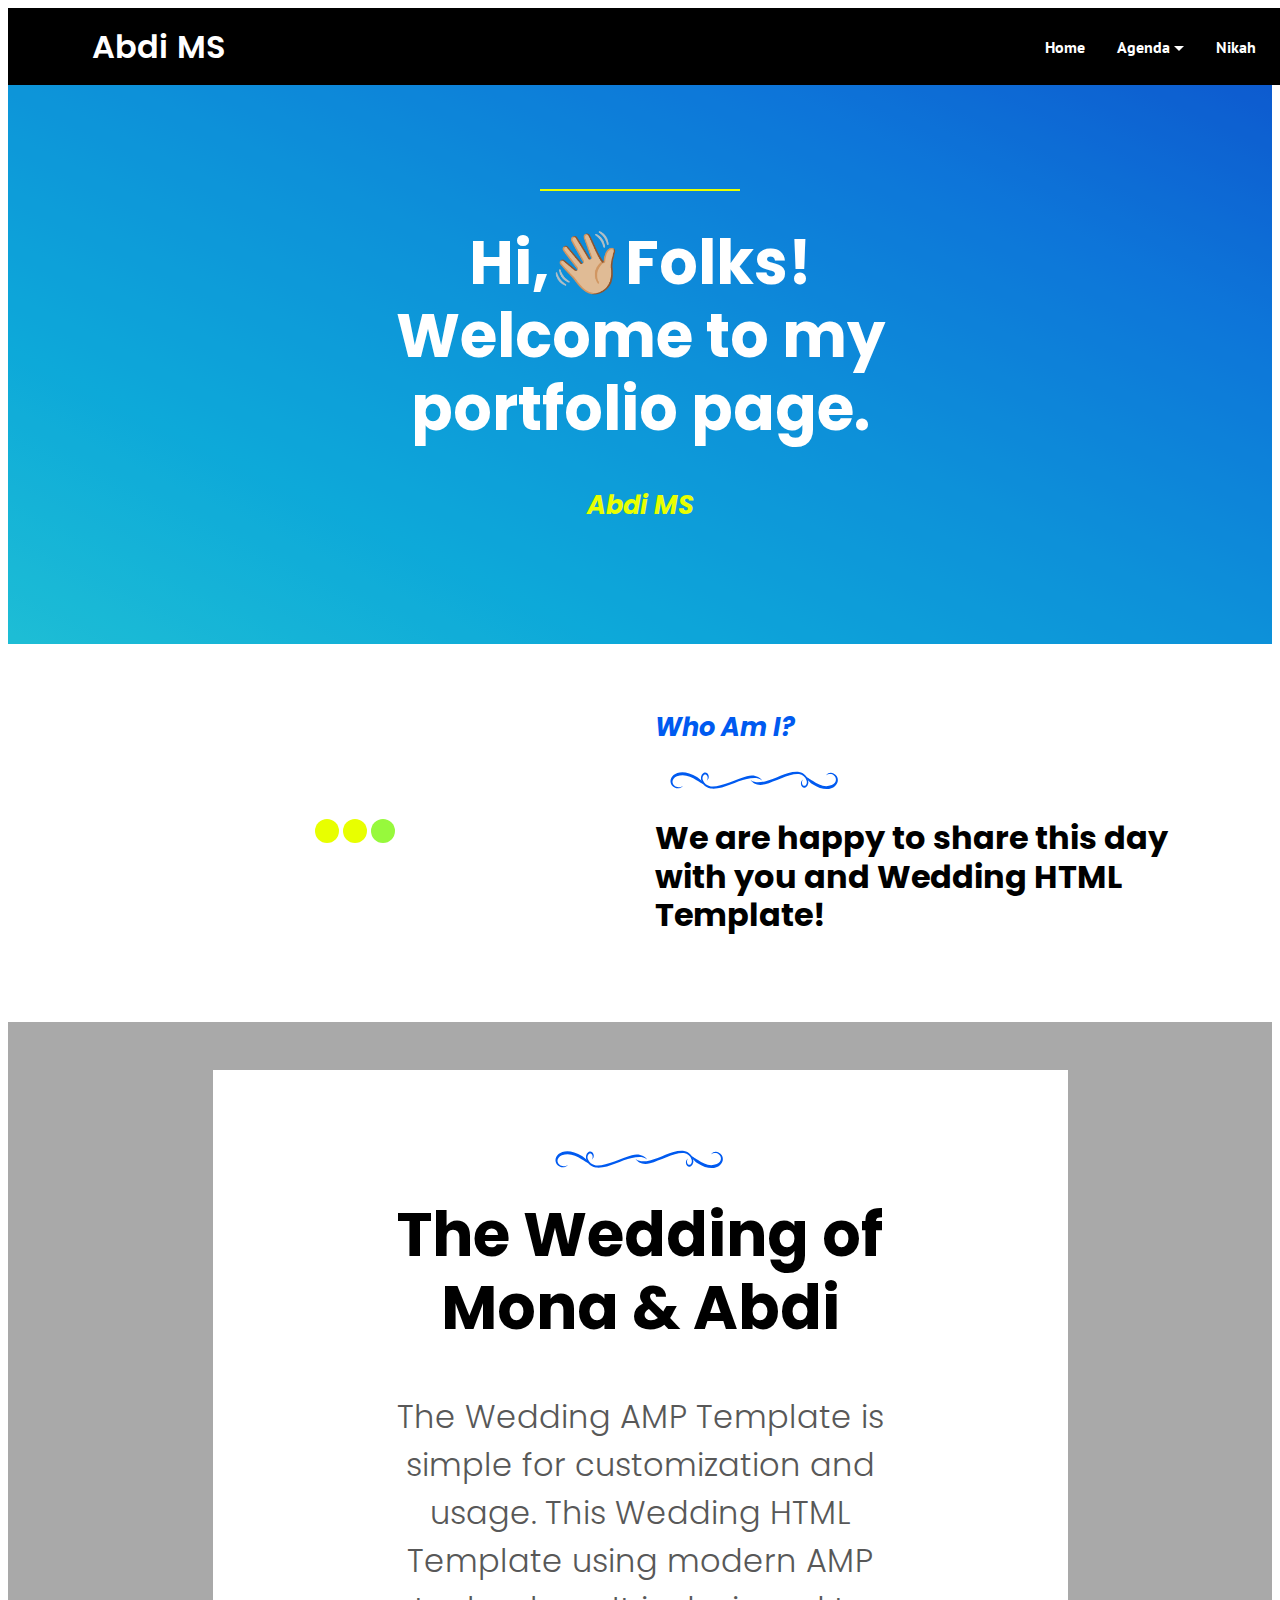
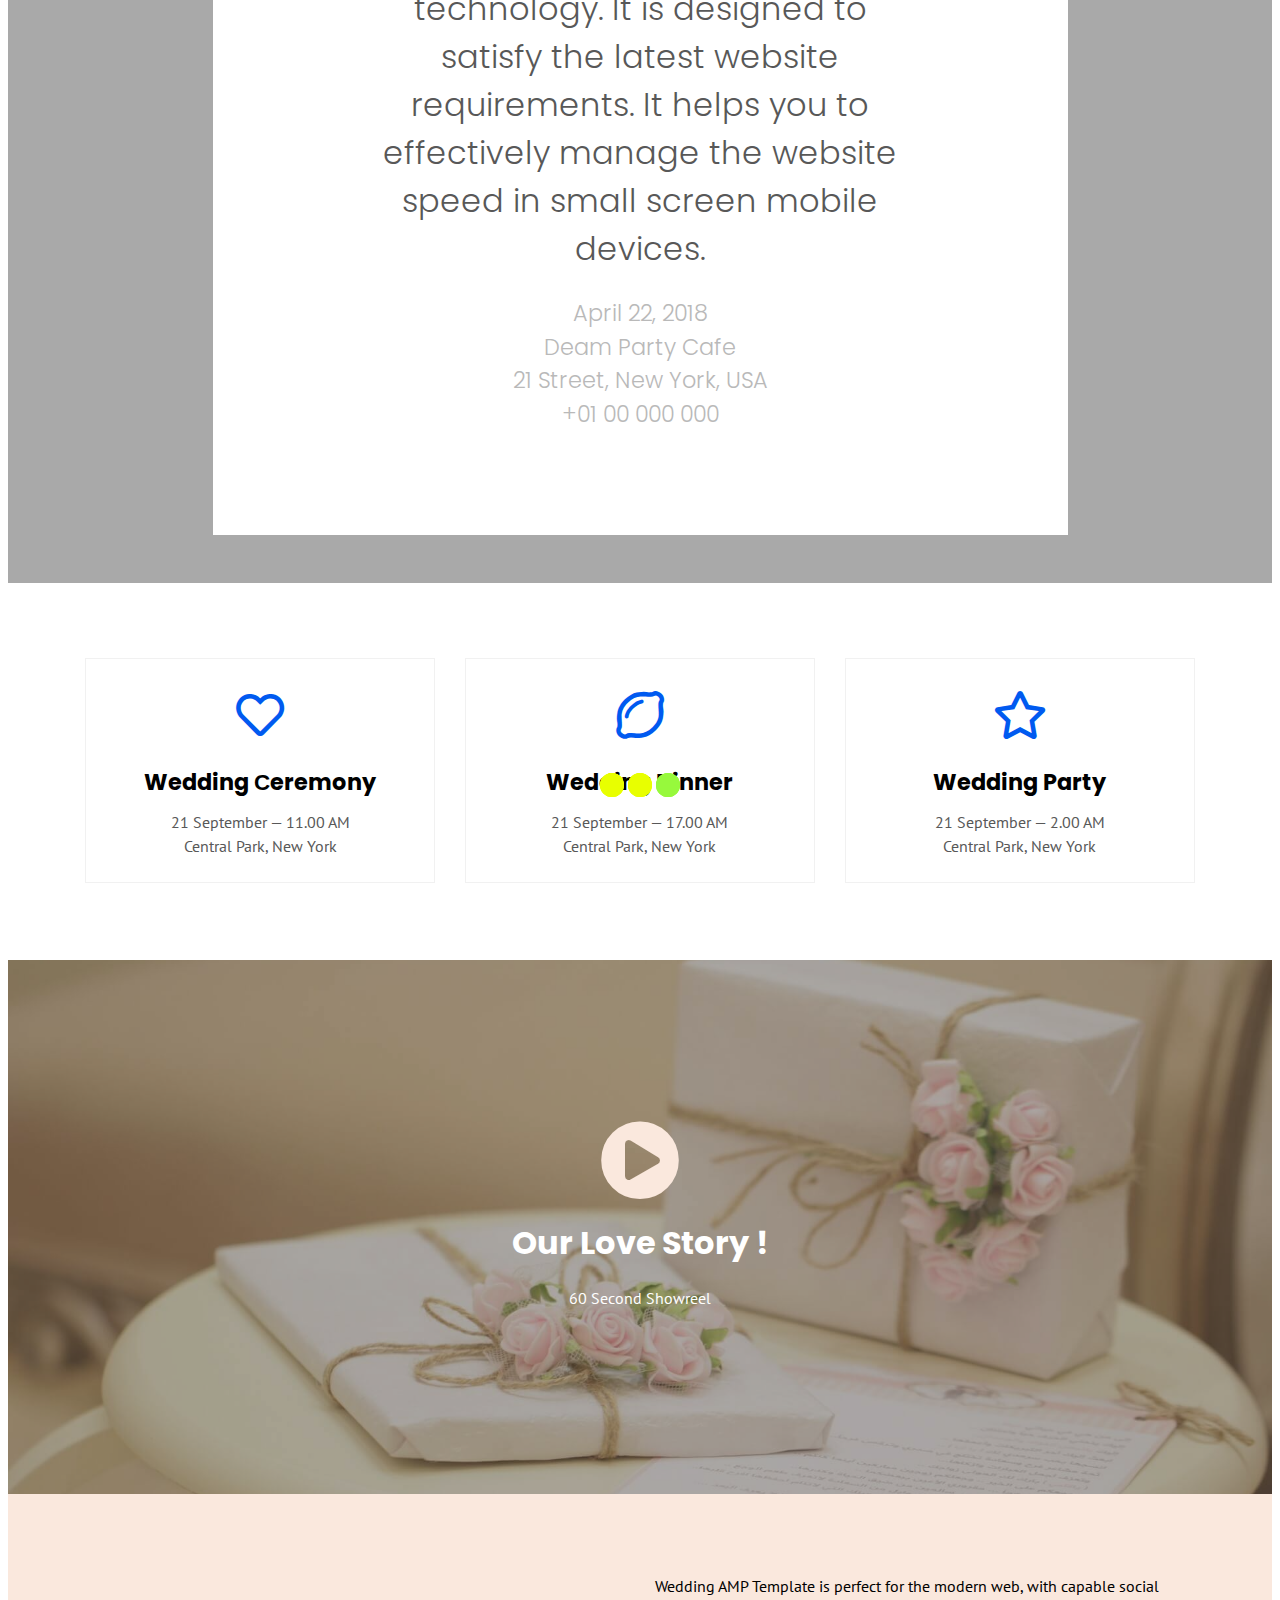
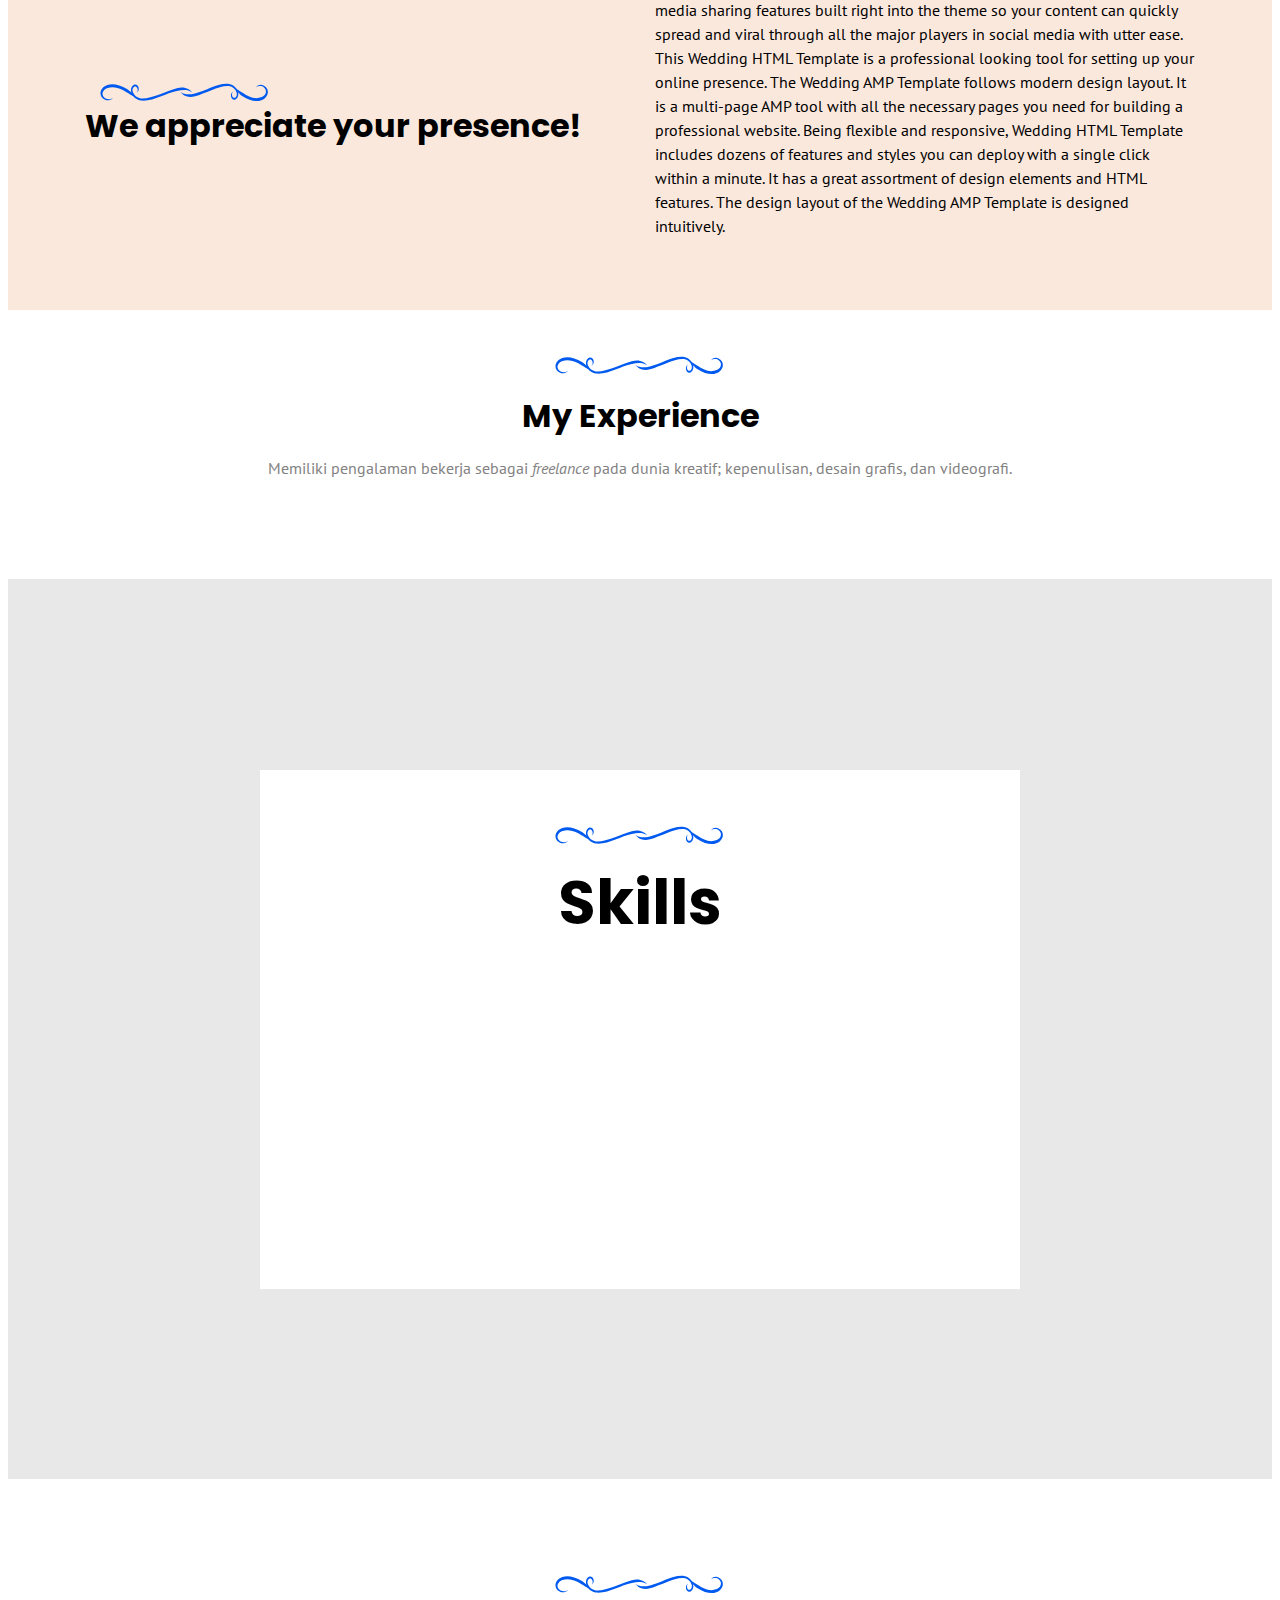
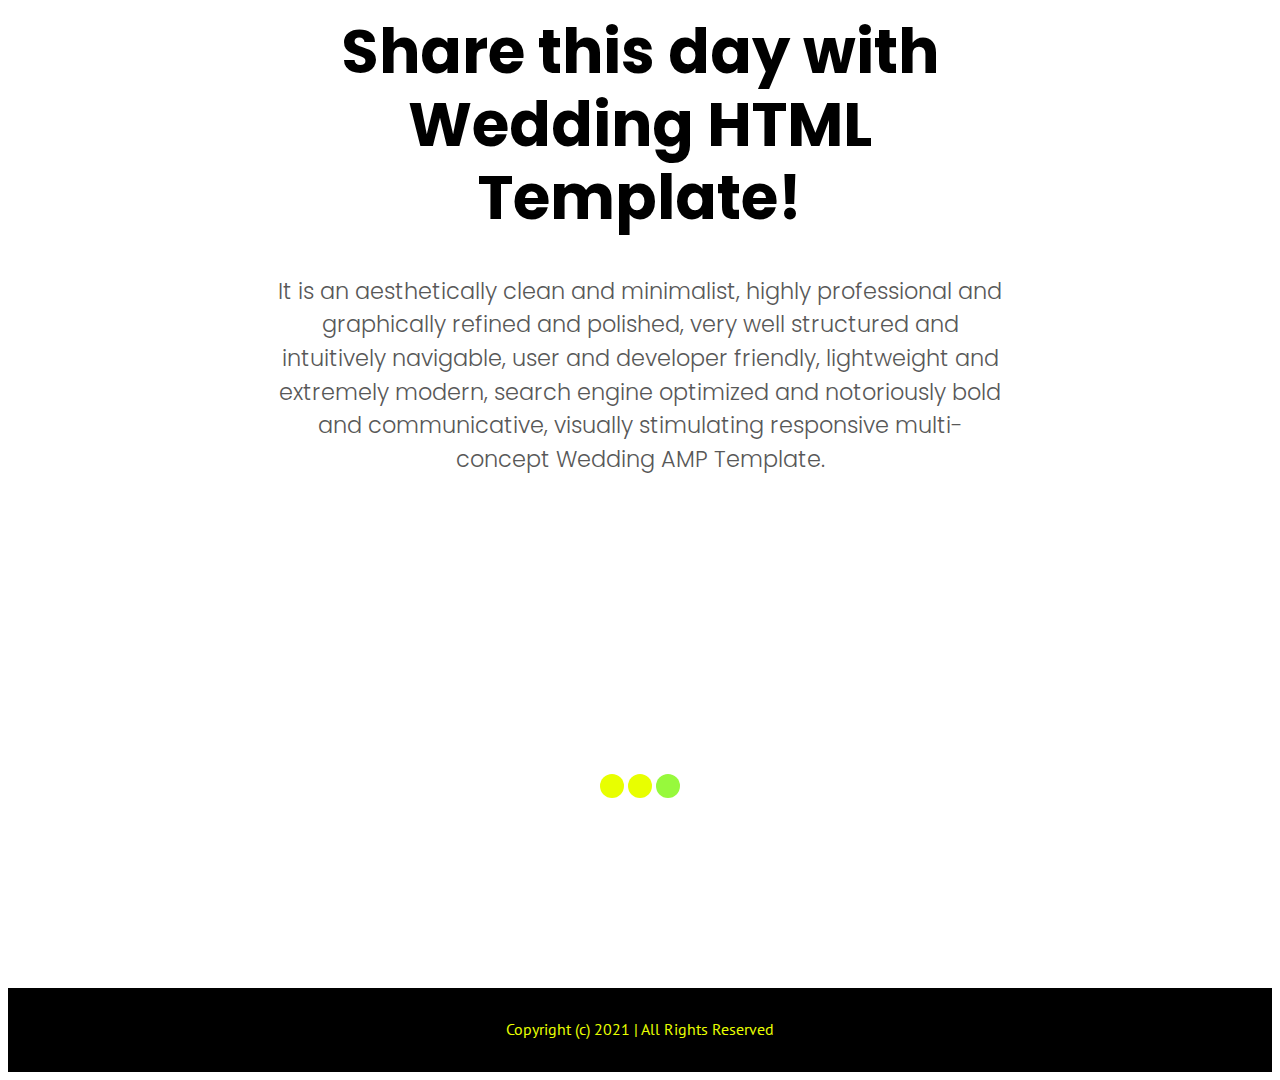
==== commit b331cc07: "Minify code" ====
--- a/index.html
+++ b/index.html
@@ -1,2360 +1,4 @@
-<!doctype html>
-
-<html amp="">
-<head>
-<meta http-equiv="Content-Type" content="text/html; charset=UTF-8">
-<meta http-equiv="X-UA-Compatible" content="IE=edge">
-<meta charset="utf-8">
-<meta name="viewport" content="width=device-width, initial-scale=1, minimum-scale=1">
-<link rel="shortcut icon" href="/favicon.ico" type="image/x-icon">
-<meta name="description" content="Projects and portfolio by Abdi MS">
-<title>Abdi MS | Portfolio &amp; Projects</title>
-<link rel="stylesheet" href="https://use.fontawesome.com/releases/v5.13.0/css/all.css">
-<link rel="canonical" href="/">
-
-<link rel="preconnect" href="https://fonts.gstatic.com">
-<link href="https://fonts.googleapis.com/css2?family=Poppins:ital,wght@0,100;0,200;0,300;0,400;0,500;0,600;0,700;0,800;0,900;1,100;1,200;1,300;1,400;1,500;1,600;1,700;1,800;1,900&display=swap" rel="stylesheet">
-<link href="https://fonts.googleapis.com/css2?family=PT+Sans:ital,wght@0,400;0,700;1,400;1,700&display=swap" rel="stylesheet">
-<script async="" src="https://cdn.ampproject.org/v0.js"></script>
-<script async="" custom-element="amp-lightbox" src="https://cdn.ampproject.org/v0/amp-lightbox-0.1.js"></script>
-<script async="" custom-element="amp-youtube" src="https://cdn.ampproject.org/v0/amp-youtube-0.1.js"></script>
-<script async="" custom-element="amp-animation" src="https://cdn.ampproject.org/v0/amp-animation-0.1.js"></script>
-<script async="" custom-element="amp-iframe" src="https://cdn.ampproject.org/v0/amp-iframe-0.1.js"></script>
-<script async="" custom-template="amp-mustache" src="https://cdn.ampproject.org/v0/amp-mustache-0.2.js"></script>
-<script async="" custom-element="amp-analytics" src="https://cdn.ampproject.org/v0/amp-analytics-0.1.js"></script>
-<script async="" custom-element="amp-sidebar" src="https://cdn.ampproject.org/v0/amp-sidebar-0.1.js"></script>
-<script async="" custom-element="amp-position-observer" src="https://cdn.ampproject.org/v0/amp-position-observer-0.1.js"></script>
-<script async="" custom-element="amp-form" src="https://cdn.ampproject.org/v0/amp-form-0.1.js"></script>
-<script async="" custom-element="amp-image-lightbox" src="https://cdn.ampproject.org/v0/amp-image-lightbox-0.1.js"></script>
-<script async="" custom-element="amp-lightbox-gallery" src="https://cdn.ampproject.org/v0/amp-lightbox-gallery-0.1.js"></script>
-<script async="" custom-element="amp-carousel" src="https://cdn.ampproject.org/v0/amp-carousel-0.1.js"></script>
-
-<style amp-boilerplate="">body{-webkit-animation:-amp-start 8s steps(1,end) 0s 1 normal both;-moz-animation:-amp-start 8s steps(1,end) 0s 1 normal both;-ms-animation:-amp-start 8s steps(1,end) 0s 1 normal both;animation:-amp-start 8s steps(1,end) 0s 1 normal both}@-webkit-keyframes -amp-start{from{visibility:hidden}to{visibility:visible}}@-moz-keyframes -amp-start{from{visibility:hidden}to{visibility:visible}}@-ms-keyframes -amp-start{from{visibility:hidden}to{visibility:visible}}@-o-keyframes -amp-start{from{visibility:hidden}to{visibility:visible}}@keyframes -amp-start{from{visibility:hidden}to{visibility:visible}}</style>
-<noscript><style amp-boilerplate>body{-webkit-animation:none;-moz-animation:none;-ms-animation:none;animation:none}</style></noscript>
-
-<style amp-custom=""> 
-div,span,h1,h2,h3,h4,h5,h6,p,blockquote,a,ol,ul,li,figcaption,textarea,input{font: inherit;}section{background-color: #eeeeee;}section,.container,.container-fluid{position: relative;word-wrap: break-word;}a.mbr-iconfont:hover{text-decoration: none;}.article .lead p,.article .lead ul,.article .lead ol,.article .lead pre,.article .lead blockquote{margin-bottom: 0;}a{font-style: normal;font-weight: 400;cursor: pointer;}a,a:hover{text-decoration: none;}figure{margin-bottom: 0;}h1,h2,h3,h4,h5,h6,.h1,.h2,.h3,.h4,.h5,.h6,.display-1,.display-2,.display-3,.display-4{line-height: 1;word-break: break-word;word-wrap: break-word;}b,strong{font-weight: bold;}blockquote{padding: 10px 0 10px 20px;position: relative;border-left: 2px solid;border-color: #ff3366;}input:-webkit-autofill,input:-webkit-autofill:hover,input:-webkit-autofill:focus,input:-webkit-autofill:active{transition-delay: 9999s;transition-property: background-color,color;}textarea[type="hidden"]{display: none;}body{position: relative;}section{background-position: 50% 50%;background-repeat: no-repeat;background-size: cover;}section .mbr-background-video,section .mbr-background-video-preview{position: absolute;bottom: 0;left: 0;right: 0;top: 0;}.row{display: -webkit-box;display: -webkit-flex;display: -ms-flexbox;display: flex;-webkit-flex-wrap: wrap;-ms-flex-wrap: wrap;flex-wrap: wrap;margin-right: -15px;margin-left: -15px;}@media (min-width: 576px){.row{margin-right: -15px;margin-left: -15px;}}@media (min-width: 768px){.row{margin-right: -15px;margin-left: -15px;}}@media (min-width: 992px){.row{margin-right: -15px;margin-left: -15px;}}@media (min-width: 1200px){.row{margin-right: -15px;margin-left: -15px;}}.hidden{visibility: hidden;}.mbr-z-index20{z-index: 20;}.mbr-white{color: #ffffff;}.mbr-black{color: #000000;}.mbr-bg-white{background-color: #ffffff;}.mbr-bg-black{background-color: #000000;}.align-left{text-align: left;}.align-center{text-align: center;}.align-right{text-align: right;}@media (max-width: 767px){.align-left,.align-center,.align-right,.mbr-section-btn,.mbr-section-title{text-align: center;}}.mbr-light{font-weight: 300;}.mbr-regular{font-weight: 400;}.mbr-semibold{font-weight: 500;}.mbr-bold{font-weight: 700;}.mbr-figure img,.mbr-figure iframe{display: block;width: 100%;}.card{background-color: transparent;border: none;}.card-img{text-align: center;flex-shrink: 0;}.media{max-width: 100%;margin: 0 auto;}.mbr-figure{-ms-flex-item-align: center;-ms-grid-row-align: center;-webkit-align-self: center;align-self: center;}.media-container > div{max-width: 100%;}.mbr-figure img,.card-img img{width: 100%;}@media (max-width: 991px){.media-size-item{width: auto;}.media{width: auto;}.mbr-figure{width: 100%;}}.mbr-section-btn{margin-left: -.25rem;margin-right: -.25rem;font-size: 0;}nav .mbr-section-btn{margin-left: 0rem;margin-right: 0rem;}.btn .mbr-iconfont,.btn.btn-sm .mbr-iconfont{cursor: pointer;margin-right: 0.5rem;}.btn.btn-md .mbr-iconfont,.btn.btn-md .mbr-iconfont{margin-right: 0.8rem;}[type="submit"]{-webkit-appearance: none;}.mbr-fullscreen .mbr-overlay{min-height: 100vh;}.mbr-fullscreen{display: flex;display: -webkit-flex;display: -moz-flex;display: -ms-flex;display: -o-flex;align-items: center;-webkit-align-items: center;min-height: 100vh;box-sizing: border-box;padding-top: 3rem;padding-bottom: 3rem;}.mbr-overlay{width: 100%;height: 100%;position: absolute;top: 0;}amp-img img{max-height: 100%;max-width: 100%;}img.mbr-temp{width: 100%;}.super-hide{display: none;}.is-builder .nodisplay + img[async],.is-builder .nodisplay + img[decoding="async"],.is-builder amp-img > a + img[async],.is-builder amp-img > a + img[decoding="async"]{display: none;}html:not(.is-builder) amp-img > a{position: absolute;top: 0;bottom: 0;left: 0;right: 0;z-index: 1;}.is-builder .temp-amp-sizer{position: absolute;}.is-builder amp-youtube .temp-amp-sizer,.is-builder amp-vimeo .temp-amp-sizer{position: static;}.is-builder section.horizontal-menu .ampstart-btn{display: none;}@media (max-width: 991px){.is-builder section.horizontal-menu .navbar-toggler{display: block;}}.is-builder section.horizontal-menu .dropdown-menu{z-index: auto;opacity: 1;pointer-events: auto;}.is-builder section.horizontal-menu .nav-dropdown .link.dropdown-toggle[aria-expanded="true"]{margin-right: 0;padding: 0.667em 1em;}.container{padding-right: 15px;padding-left: 15px;width: 100%;margin-right: auto;margin-left: auto;}@media (max-width: 767px){.container{max-width: 540px;}}@media (min-width: 768px){.container{max-width: 720px;}}@media (min-width: 992px){.container{max-width: 960px;}}@media (min-width: 1200px){.container{max-width: 1140px;}}.mbr-row{display: -webkit-box;display: -webkit-flex;display: -ms-flexbox;display: flex;-webkit-flex-wrap: wrap;-ms-flex-wrap: wrap;flex-wrap: wrap;margin-right: -15px;margin-left: -15px;}.mbr-justify-content-center{justify-content: center;}.mbr-justify-content-left{justify-content: flex-start;}.mbr-justify-content-right{justify-content: flex-end;}@media (max-width: 767px){.mbr-col-sm-2{-ms-flex: 0 0 16.666667%;flex: 0 0 16.666667%;max-width: 16.666667%;padding-right: 15px;padding-left: 15px;}.mbr-col-sm-6{-ms-flex: 0 0 50%;flex: 0 0 50%;max-width: 50%;padding-right: 15px;padding-left: 15px;}.mbr-col-sm-8{-ms-flex: 0 0 66.666667%;flex: 0 0 66.666667%;max-width: 66.666667%;padding-left: 15px;padding-right: 15px;}.mbr-col-sm-12{-ms-flex: 0 0 100%;flex: 0 0 100%;max-width: 100%;padding-right: 15px;padding-left: 15px;}.mbr-row{margin: 0;}}@media (min-width: 768px){.mbr-col-md-2{-ms-flex: 0 0 16.666667%;flex: 0 0 16.666667%;max-width: 16.666667%;padding-right: 15px;padding-left: 15px;}.mbr-col-md-3{-ms-flex: 0 0 25%;flex: 0 0 25%;max-width: 25%;padding-right: 15px;padding-left: 15px;}.mbr-col-md-4{-ms-flex: 0 0 33.333333%;flex: 0 0 33.333333%;max-width: 33.333333%;padding-right: 15px;padding-left: 15px;}.mbr-col-md-5{-ms-flex: 0 0 41.666667%;flex: 0 0 41.666667%;max-width: 41.666667%;padding-right: 15px;padding-left: 15px;}.mbr-col-md-6{-ms-flex: 0 0 50%;flex: 0 0 50%;max-width: 50%;padding-right: 15px;padding-left: 15px;}.mbr-col-md-7{-ms-flex: 0 0 58.333333%;flex: 0 0 58.333333%;max-width: 58.333333%;padding-right: 15px;padding-left: 15px;}.mbr-col-md-8{-ms-flex: 0 0 66.666667%;flex: 0 0 66.666667%;max-width: 66.666667%;padding-left: 15px;padding-right: 15px;}.mbr-col-md-9{-ms-flex: 0 0 75%;flex: 0 0 75%;max-width: 75%;padding-left: 15px;padding-right: 15px;}.mbr-col-md-10{-ms-flex: 0 0 83.333333%;flex: 0 0 83.333333%;max-width: 83.333333%;padding-left: 15px;padding-right: 15px;}.mbr-col-md-12{-ms-flex: 0 0 100%;flex: 0 0 100%;max-width: 100%;padding-right: 15px;padding-left: 15px;}}@media (min-width: 992px){.mbr-col-lg-1{-ms-flex: 0 0 8.333333%;flex: 0 0 8.333333%;max-width: 8.333333;padding-right: 15px;padding-left: 15px;}.mbr-col-lg-2{-ms-flex: 0 0 16.666667%;flex: 0 0 16.666667%;max-width: 16.666667%;padding-right: 15px;padding-left: 15px;}.mbr-col-lg-3{-ms-flex: 0 0 25%;flex: 0 0 25%;max-width: 25%;padding-right: 15px;padding-left: 15px;}.mbr-col-lg-4{-ms-flex: 0 0 33.33%;flex: 0 0 33.33%;max-width: 33.33%;padding-right: 15px;padding-left: 15px;}.mbr-col-lg-5{-ms-flex: 0 0 41.666%;flex: 0 0 41.666%;max-width: 41.666%;padding-right: 15px;padding-left: 15px;}.mbr-col-lg-6{-ms-flex: 0 0 50%;flex: 0 0 50%;max-width: 50%;padding-right: 15px;padding-left: 15px;}.mbr-col-lg-7{-ms-flex: 0 0 58.333333%;flex: 0 0 58.333333%;max-width: 58.333333%;padding-right: 15px;padding-left: 15px;}.mbr-col-lg-8{-ms-flex: 0 0 66.666667%;flex: 0 0 66.666667%;max-width: 66.666667%;padding-left: 15px;padding-right: 15px;}.mbr-col-lg-9{-ms-flex: 0 0 75%;flex: 0 0 75%;max-width: 75%;padding-left: 15px;padding-right: 15px;}.mbr-col-lg-10{-ms-flex: 0 0 83.3333%;flex: 0 0 83.3333%;max-width: 83.3333%;padding-right: 15px;padding-left: 15px;}.mbr-col-lg-12{-ms-flex: 0 0 100%;flex: 0 0 100%;max-width: 100%;padding-right: 15px;padding-left: 15px;}}@media (min-width: 1201px){.mbr-col-xl-7{-ms-flex: 0 0 58.333333%;flex: 0 0 58.333333%;max-width: 58.333333%;padding-right: 15px;padding-left: 15px;}.mbr-col-xl-8{-ms-flex: 0 0 66.666667%;flex: 0 0 66.666667%;max-width: 66.666667%;padding-left: 15px;padding-right: 15px;}.mbr-col-xl-5{-ms-flex: 0 0 41.666667%;flex: 0 0 41.666667%;max-width: 41.666667%;}}
-* {
-    box-sizing: border-box;
-}
-
-body {
-    font-family: PT Sans;
-    font-style: normal;
-    font-weight: 300;
-    color: black;
-}
-
-h1 {
-    letter-spacing: 0px;
-    margin: 0;
-    margin-bottom: 2.5rem;
-}
-
-h2,
-h3,
-h4,
-h5,
-h6 {
-    letter-spacing: 0px;
-    margin: 0;
-    margin-bottom: 1.5rem;
-    padding: 0;
-    line-height: 1.2;
-}
-
-p {
-    margin: 0;
-    margin-bottom: 1.5rem;
-    padding: 0;
-}
-
-.mbr-section-title {
-    font-style: normal;
-    line-height: 1.2;
-}
-
-.mbr-section-subtitle {
-    font-style: normal;
-    line-height: 1.2;
-}
-
-.mbr-text {
-    font-style: normal;
-    line-height: 1.5;
-}
-
-.display-2 {
-    font-family: 'Poppins', sans-serif;
-    font-size: 3.8rem;
-}
-
-.display-3 {
-    font-family: 'Poppins', sans-serif;
-    font-size: 2rem;
-}
-
-.display-4 {
-    font-family: 'Poppins', sans-serif;
-    font-size: 1.4rem;
-}
-
-.display-5 {
-    font-family: 'PT Sans', sans-serif;
-    font-size: 1rem;
-}
-
-.display-6 {
-    font-family: 'Poppins', sans-serif;
-    font-size: 0.8rem;
-}
-
-.display-7 {
-    font-family: 'Poppins', sans-serif;
-    font-size: 1.6rem;
-    font-style: italic;
-    font-weight: bold;
-}
-
-@media (max-width: 768px) {
-    .display-2 {
-        font-size: 3.04rem;
-        font-size: calc( 1.98rem + (3.8 - 1.98) * ((100vw - 20rem) / (48 - 20)));
-        line-height: calc( 1.4 * (1.98rem + (3.8 - 1.98) * ((100vw - 20rem) / (48 - 20))));
-    }
-    .display-3 {
-        font-size: 1.6rem;
-        font-size: calc( 1.35rem + (2 - 1.35) * ((100vw - 20rem) / (48 - 20)));
-        line-height: calc( 1.4 * (1.35rem + (2 - 1.35) * ((100vw - 20rem) / (48 - 20))));
-    }
-    .display-4 {
-        font-size: 1.12rem;
-        font-size: calc( 1.14rem + (1.4 - 1.14) * ((100vw - 20rem) / (48 - 20)));
-        line-height: calc( 1.4 * (1.14rem + (1.4 - 1.14) * ((100vw - 20rem) / (48 - 20))));
-    }
-    .display-5 {
-        font-size: 0.8rem;
-        font-size: calc( 1rem + (1 - 1) * ((100vw - 20rem) / (48 - 20)));
-        line-height: calc( 1.4 * (1rem + (1 - 1) * ((100vw - 20rem) / (48 - 20))));
-    }
-    .display-6 {
-        font-size: 0.64rem;
-        font-size: calc( 0.93rem + (0.8 - 0.93) * ((100vw - 20rem) / (48 - 20)));
-        line-height: calc( 1.4 * (0.93rem + (0.8 - 0.93) * ((100vw - 20rem) / (48 - 20))));
-    }
-    .display-7 {
-        font-size: 1.28rem;
-        font-size: calc( 1.21rem + (1.6 - 1.21) * ((100vw - 20rem) / (48 - 20)));
-        line-height: calc( 1.4 * (1.21rem + (1.6 - 1.21) * ((100vw - 20rem) / (48 - 20))));
-    }
-}
-
-.btn {
-    font-weight: 700;
-    border-width: 2px;
-    margin-right: 0.5rem;
-    margin-left: 0.5rem;
-    border-style: solid;
-    font-style: normal;
-    letter-spacing: 1px;
-    white-space: normal;
-    transition: all 0.3s ease-in-out, box-shadow 2s ease-in-out;
-    padding: 0.8rem 2rem;
-    border-radius: 3px;
-    display: inline-flex;
-    align-items: center;
-    justify-content: center;
-    word-break: break-word;
-}
-
-.btn-sm {
-    border: 1px solid;
-    letter-spacing: 0px;
-    padding: 0.6rem 0.8rem;
-    border-radius: 3px;
-}
-
-.btn-md {
-    letter-spacing: 0px;
-    padding: 1rem 2rem;
-    border-radius: 3px;
-}
-
-.bg-primary {
-    background-color: #e8ff00;
-}
-
-.bg-success {
-    background-color: #97f93c;
-}
-
-.bg-info {
-    background-color: #ff98d5;
-}
-
-.bg-warning {
-    background-color: #6d85e1;
-}
-
-.bg-danger {
-    background-color: #000000;
-}
-
-.btn-primary,
-.btn-primary:active,
-.btn-primary.active {
-    background-color: #e8ff00;
-    border-color: #e8ff00;
-    color: #ffffff;
-}
-
-.btn-primary:hover,
-.btn-primary:focus,
-.btn-primary.focus {
-    color: #e8ff00;
-    background: none;
-    border-color: #e8ff00;
-}
-
-.btn-primary.disabled,
-.btn-primary:disabled {
-    color: #ffffff;
-    background-color: #e8ff00;
-    border-color: #e8ff00;
-}
-
-.btn-secondary,
-.btn-secondary:active,
-.btn-secondary.active {
-    background-color: #e8ff00;
-    border-color: #e8ff00;
-    color: #ffffff;
-}
-
-.btn-secondary:hover,
-.btn-secondary:focus,
-.btn-secondary.focus {
-    color: #e8ff00;
-    background: none;
-    border-color: #e8ff00;
-}
-
-.btn-secondary.disabled,
-.btn-secondary:disabled {
-    color: #ffffff;
-    background-color: #e8ff00;
-    border-color: #e8ff00;
-}
-
-.btn-info,
-.btn-info:active,
-.btn-info.active {
-    background-color: #ff98d5;
-    border-color: #ff98d5;
-    color: #ffffff;
-}
-
-.btn-info:hover,
-.btn-info:focus,
-.btn-info.focus {
-    color: #ff98d5;
-    background: none;
-    border-color: #ff98d5;
-}
-
-.btn-info.disabled,
-.btn-info:disabled {
-    color: #ffffff;
-    background-color: #ff98d5;
-    border-color: #ff98d5;
-}
-
-.btn-success,
-.btn-success:active,
-.btn-success.active {
-    background-color: #97f93c;
-    border-color: #97f93c;
-    color: #ffffff;
-}
-
-.btn-success:hover,
-.btn-success:focus,
-.btn-success.focus {
-    color: #97f93c;
-    background: none;
-    border-color: #97f93c;
-}
-
-.btn-success.disabled,
-.btn-success:disabled {
-    color: #ffffff;
-    background-color: #97f93c;
-    border-color: #97f93c;
-}
-
-.btn-warning,
-.btn-warning:active,
-.btn-warning.active {
-    background-color: #6d85e1;
-    border-color: #6d85e1;
-    color: #ffffff;
-}
-
-.btn-warning:hover,
-.btn-warning:focus,
-.btn-warning.focus {
-    color: #6d85e1;
-    background: none;
-    border-color: #6d85e1;
-}
-
-.btn-warning.disabled,
-.btn-warning:disabled {
-    color: #ffffff;
-    background-color: #6d85e1;
-    border-color: #6d85e1;
-}
-
-.btn-danger,
-.btn-danger:active,
-.btn-danger.active {
-    background-color: #000000;
-    border-color: #000000;
-    color: #ffffff;
-}
-
-.btn-danger:hover,
-.btn-danger:focus,
-.btn-danger.focus {
-    color: #000000;
-    background: none;
-    border-color: #000000;
-}
-
-.btn-danger.disabled,
-.btn-danger:disabled {
-    color: #ffffff;
-    background-color: #000000;
-    border-color: #000000;
-}
-
-.btn-black,
-.btn-black:active,
-.btn-black.active {
-    background-color: #333333;
-    border-color: #333333;
-    color: #ffffff;
-}
-
-.btn-black:hover,
-.btn-black:focus,
-.btn-black.focus {
-    color: #333333;
-    background: none;
-    border-color: #333333;
-}
-
-.btn-black.disabled,
-.btn-black:disabled {
-    color: #ffffff;
-    background-color: #333333;
-    border-color: #333333;
-}
-
-.btn-white,
-.btn-white:active,
-.btn-white.active {
-    background-color: #ffffff;
-    border-color: #ffffff;
-    color: #808080;
-}
-
-.btn-white:hover,
-.btn-white:focus,
-.btn-white.focus {
-    color: #ffffff;
-    background: none;
-    border-color: #ffffff;
-}
-
-.btn-white.disabled,
-.btn-white:disabled {
-    color: #808080;
-    background-color: #ffffff;
-    border-color: #ffffff;
-}
-
-.btn-white,
-.btn-white:active,
-.btn-white.active {
-    color: #333333;
-}
-
-.btn-white:hover,
-.btn-white:focus,
-.btn-white.focus {
-    color: #333333;
-}
-
-.btn-white.disabled,
-.btn-white:disabled {
-    color: #333333;
-}
-
-.btn-primary-outline,
-.btn-primary-outline:active,
-.btn-primary-outline.active {
-    background: none;
-    border-color: #e8ff00;
-    color: #e8ff00;
-}
-
-.btn-primary-outline:hover,
-.btn-primary-outline:focus,
-.btn-primary-outline.focus {
-    color: #fff;
-    background-color: #e8ff00;
-    border-color: #e8ff00;
-}
-
-.btn-primary-outline.disabled,
-.btn-primary-outline:disabled {
-    color: #ffffff;
-    background-color: #e8ff00;
-    border-color: #e8ff00;
-}
-
-.btn-secondary-outline,
-.btn-secondary-outline:active,
-.btn-secondary-outline.active {
-    background: none;
-    border-color: #e8ff00;
-    color: #e8ff00;
-}
-
-.btn-secondary-outline:hover,
-.btn-secondary-outline:focus,
-.btn-secondary-outline.focus {
-    color: #fff;
-    background-color: #e8ff00;
-    border-color: #e8ff00;
-}
-
-.btn-secondary-outline.disabled,
-.btn-secondary-outline:disabled {
-    color: #ffffff;
-    background-color: #e8ff00;
-    border-color: #e8ff00;
-}
-
-.btn-info-outline,
-.btn-info-outline:active,
-.btn-info-outline.active {
-    background: none;
-    border-color: #ff98d5;
-    color: #ff98d5;
-}
-
-.btn-info-outline:hover,
-.btn-info-outline:focus,
-.btn-info-outline.focus {
-    color: #fff;
-    background-color: #ff98d5;
-    border-color: #ff98d5;
-}
-
-.btn-info-outline.disabled,
-.btn-info-outline:disabled {
-    color: #ffffff;
-    background-color: #ff98d5;
-    border-color: #ff98d5;
-}
-
-.btn-success-outline,
-.btn-success-outline:active,
-.btn-success-outline.active {
-    background: none;
-    border-color: #97f93c;
-    color: #97f93c;
-}
-
-.btn-success-outline:hover,
-.btn-success-outline:focus,
-.btn-success-outline.focus {
-    color: #fff;
-    background-color: #97f93c;
-    border-color: #97f93c;
-}
-
-.btn-success-outline.disabled,
-.btn-success-outline:disabled {
-    color: #ffffff;
-    background-color: #97f93c;
-    border-color: #97f93c;
-}
-
-.btn-warning-outline,
-.btn-warning-outline:active,
-.btn-warning-outline.active {
-    background: none;
-    border-color: #6d85e1;
-    color: #6d85e1;
-}
-
-.btn-warning-outline:hover,
-.btn-warning-outline:focus,
-.btn-warning-outline.focus {
-    color: #fff;
-    background-color: #6d85e1;
-    border-color: #6d85e1;
-}
-
-.btn-warning-outline.disabled,
-.btn-warning-outline:disabled {
-    color: #ffffff;
-    background-color: #6d85e1;
-    border-color: #6d85e1;
-}
-
-.btn-danger-outline,
-.btn-danger-outline:active,
-.btn-danger-outline.active {
-    background: none;
-    border-color: #000000;
-    color: #000000;
-}
-
-.btn-danger-outline:hover,
-.btn-danger-outline:focus,
-.btn-danger-outline.focus {
-    color: #fff;
-    background-color: #000000;
-    border-color: #000000;
-}
-
-.btn-danger-outline.disabled,
-.btn-danger-outline:disabled {
-    color: #ffffff;
-    background-color: #000000;
-    border-color: #000000;
-}
-
-.btn-black-outline,
-.btn-black-outline:active,
-.btn-black-outline.active {
-    background: none;
-    border-color: #333333;
-    color: #333333;
-}
-
-.btn-black-outline:hover,
-.btn-black-outline:focus,
-.btn-black-outline.focus {
-    color: #fff;
-    background-color: #333333;
-    border-color: #333333;
-}
-
-.btn-black-outline.disabled,
-.btn-black-outline:disabled {
-    color: #ffffff;
-    background-color: #333333;
-    border-color: #333333;
-}
-
-.btn-white-outline,
-.btn-white-outline:active,
-.btn-white-outline.active {
-    background: none;
-    border-color: #ffffff;
-    color: #ffffff;
-}
-
-.btn-white-outline:hover,
-.btn-white-outline:focus,
-.btn-white-outline.focus {
-    color: #333333;
-    background-color: #ffffff;
-    border-color: #ffffff;
-}
-
-.text-primary {
-    color: #e8ff00;
-}
-
-.text-secondary {
-    color: #e8ff00;
-}
-
-.text-success {
-    color: #97f93c;
-}
-
-.text-info {
-    color: #ff98d5;
-}
-
-.text-warning {
-    color: #6d85e1;
-}
-
-.text-danger {
-    color: #000000;
-}
-
-.text-white {
-    color: #ffffff;
-}
-
-.text-black {
-    color: #000000;
-}
-
-a.text-primary:hover,
-a.text-primary:focus {
-    color: #d38860;
-}
-
-a.text-secondary:hover,
-a.text-secondary:focus {
-    color: #d38860;
-}
-
-a.text-success:hover,
-a.text-success:focus {
-    color: #64c906;
-}
-
-a.text-info:hover,
-a.text-info:focus {
-    color: #ff32ab;
-}
-
-a.text-warning:hover,
-a.text-warning:focus {
-    color: #2847c0;
-}
-
-a.text-danger:hover,
-a.text-danger:focus {
-    color: #000000;
-}
-
-a.text-white:hover,
-a.text-white:focus {
-    color: #b3b3b3;
-}
-
-a.text-black:hover,
-a.text-black:focus {
-    color: #4d4d4d;
-}
-
-.alert-success {
-    background-color: #97f93c;
-}
-
-.alert-info {
-    background-color: #ff98d5;
-}
-
-.alert-warning {
-    background-color: #6d85e1;
-}
-
-.alert-danger {
-    background-color: #000000;
-}
-
-.btn-form {
-    border-radius: 3px;
-}
-
-.btn-form:hover {
-    cursor: pointer;
-}
-
-a,
-a:hover {
-    color: #e8ff00;
-}
-
-.mbr-plan-header.bg-primary .mbr-plan-subtitle,
-.mbr-plan-header.bg-primary .mbr-plan-price-desc {
-    color: #ffffff;
-}
-
-.mbr-plan-header.bg-success .mbr-plan-subtitle,
-.mbr-plan-header.bg-success .mbr-plan-price-desc {
-    color: #ffffff;
-}
-
-.mbr-plan-header.bg-info .mbr-plan-subtitle,
-.mbr-plan-header.bg-info .mbr-plan-price-desc {
-    color: #ffffff;
-}
-
-.mbr-plan-header.bg-warning .mbr-plan-subtitle,
-.mbr-plan-header.bg-warning .mbr-plan-price-desc {
-    color: #ffffff;
-}
-
-.mbr-plan-header.bg-danger .mbr-plan-subtitle,
-.mbr-plan-header.bg-danger .mbr-plan-price-desc {
-    color: #b3b3b3;
-}
-
-blockquote {
-    padding: 10px 0 10px 20px;
-    position: relative;
-    border-color: #e8ff00;
-    border-width: 3px;
-}
-
-ul,
-ol,
-pre,
-blockquote {
-    margin-bottom: 0;
-    margin-top: 0;
-}
-
-pre {
-    background: #f4f4f4;
-    padding: 10px 24px;
-    white-space: pre-wrap;
-}
-
-.inactive {
-    -webkit-user-select: none;
-    -moz-user-select: none;
-    -ms-user-select: none;
-    user-select: none;
-    pointer-events: none;
-    -webkit-user-drag: none;
-}
-
-html,
-body {
-    height: auto;
-    min-height: 100vh;
-}
-
-.popover-content ul.show {
-    min-height: 155px;
-}
-
-#scrollToTop {
-    display: none;
-}
-
-section.sidebar-open:before {
-    content: '';
-    position: fixed;
-    top: 0;
-    bottom: 0;
-    right: 0;
-    left: 0;
-    background-color: rgba(0, 0, 0, 0.2);
-    z-index: 1040;
-}
-
-form input,
-form textarea {
-    padding: 1rem;
-    border: 1px solid #e0e0e0;
-    background: #f3f4f5;
-}
-
-form .fieldset {
-    display: flex;
-    justify-content: center;
-    flex-wrap: wrap;
-    align-items: center;
-}
-
-div[submit-success] {
-    background: #97f93c;
-    padding: 1rem;
-    margin-bottom: 1rem;
-}
-
-div[submit-error] {
-    background: #000000;
-    padding: 1rem;
-    margin-bottom: 1rem;
-}
-
-.wd-tmp-spinner {
-    position: absolute;
-    top: 50%;
-    left: 40%;
-    margin-left: 10%;
-    -webkit-transform: translate3d(-50%, -50%, 0);
-    transform: translate3d(-50%, -50%, 0);
-    z-index: 4;
-}
-
-.wd-tmp-spinner em {
-    width: 24px;
-    height: 24px;
-    background: #3ac;
-    border-radius: 100%;
-    display: inline-block;
-    -webkit-animation: slide 1s infinite;
-    animation: slide 1s infinite;
-}
-
-.wd-tmp-spinner em:nth-child(1) {
-    -webkit-animation-delay: 0.1s;
-    animation-delay: 0.1s;
-    background: #e8ff00;
-}
-
-.wd-tmp-spinner em:nth-child(2) {
-    -webkit-animation-delay: 0.2s;
-    animation-delay: 0.2s;
-    background: #e8ff00;
-}
-
-.wd-tmp-spinner em:nth-child(3) {
-    -webkit-animation-delay: 0.3s;
-    animation-delay: 0.3s;
-    background: #97f93c;
-}
-
-@-moz-keyframes slide {
-    0% {
-        -webkit-transform: scale(1);
-        transform: scale(1);
-    }
-    50% {
-        opacity: 0.3;
-        -webkit-transform: scale(2);
-        transform: scale(2);
-    }
-    100% {
-        -webkit-transform: scale(1);
-        transform: scale(1);
-    }
-}
-
-@-webkit-keyframes slide {
-    0% {
-        -webkit-transform: scale(1);
-        transform: scale(1);
-    }
-    50% {
-        opacity: 0.3;
-        -webkit-transform: scale(2);
-        transform: scale(2);
-    }
-    100% {
-        -webkit-transform: scale(1);
-        transform: scale(1);
-    }
-}
-
-@-o-keyframes slide {
-    0% {
-        -webkit-transform: scale(1);
-        transform: scale(1);
-    }
-    50% {
-        opacity: 0.3;
-        -webkit-transform: scale(2);
-        transform: scale(2);
-    }
-    100% {
-        -webkit-transform: scale(1);
-        transform: scale(1);
-    }
-}
-
-@keyframes slide {
-    0% {
-        -webkit-transform: scale(1);
-        transform: scale(1);
-    }
-    50% {
-        opacity: 0.3;
-        -webkit-transform: scale(2);
-        transform: scale(2);
-    }
-    100% {
-        -webkit-transform: scale(1);
-        transform: scale(1);
-    }
-}
-
-.wd-tmp-loader .amp-active>div {
-    display: none;
-}
-
-.vcenter {
-    margin: auto;
-}
-
-.btn-primary {
-    color: black;
-    border: 0px;
-}
-
-.btn-primary:hover {
-    background-color: #000000;
-    color: white;
-}
-
-.btn-primary:active {
-    background-color: #e8ff00;
-    color: black;
-}
-
-.btn-primary:active:hover {
-    background-color: #000000;
-    color: white;
-}
-
-.cid-qUhRiz7icT {
-    padding-top: 9rem;
-    padding-bottom: 6rem;
-    /*background-image: url("/doc/assets/images/background12.jpg");*/
-    background-image: linear-gradient(to left bottom, #005af0, #0083ff, #00a5ff, #00c2ff, #15ddfb);
-}
-
-.cid-qUhRiz7icT .mbr-overlay {
-    background-color: #414141;
-    opacity: 0.2;
-}
-
-.cid-qUhRiz7icT .mbr-text,
-.cid-qUhRiz7icT .mbr-section-btn {
-    color: #e8ff00;
-}
-
-.cid-qUhRiz7icT .line-wrap {
-    display: inline-block;
-    width: 100%;
-}
-
-.cid-qUhRiz7icT .line {
-    display: inline-block;
-    width: 200px;
-    height: 2px;
-    background-color: #e8ff00;
-    margin-top: 1rem;
-    margin-bottom: 2rem;
-}
-.hi5{
-  animation: dd-dd ease-in-out 1s infinite both;
-  transform-origin: 100% 100%;
-  -webkit-animation: dd-dd ease-in-out 1s infinite both;
-  -webkit-transform-origin: 100% 100%;
-  -moz-animation: dd-dd ease-in-out 1s infinite both;
-  -moz-transform-origin: 100% 100%;
-  -o-animation: dd-dd ease-in-out 1s infinite both;
-  -o-transform-origin: 100% 100%;
-  -ms-animation: dd-dd ease-in-out 1s infinite both;
-  -ms-transform-origin: 100% 100%;
-}
-
-@keyframes dd-dd{
-  0% {
-    transform:  rotate(0deg) ;
-  }
-  20% {
-    transform:  rotate(15deg) ;
-  }
-  40% {
-    transform:  rotate(-10deg) ;
-  }
-  60% {
-    transform:  rotate(5deg) ;
-  }
-  80% {
-    transform:  rotate(-5deg) ;
-  }
-  100% {
-    transform:  rotate(0deg) ;
-  }
-}
-
-@-moz-keyframes dd-dd{
-  0% {
-    -moz-transform:  rotate(0deg) ;
-  }
-  20% {
-    -moz-transform:  rotate(15deg) ;
-  }
-  40% {
-    -moz-transform:  rotate(-10deg) ;
-  }
-  60% {
-    -moz-transform:  rotate(5deg) ;
-  }
-  80% {
-    -moz-transform:  rotate(-5deg) ;
-  }
-  100% {
-    -moz-transform:  rotate(0deg) ;
-  }
-}
-
-@-webkit-keyframes dd-dd {
-  0% {
-    -webkit-transform:  rotate(0deg) ;
-  }
-  20% {
-    -webkit-transform:  rotate(15deg) ;
-  }
-  40% {
-    -webkit-transform:  rotate(-10deg) ;
-  }
-  60% {
-    -webkit-transform:  rotate(5deg) ;
-  }
-  80% {
-    -webkit-transform:  rotate(-5deg) ;
-  }
-  100% {
-    -webkit-transform:  rotate(0deg) ;
-  }
-}
-
-@-o-keyframes dd-dd {
-  0% {
-    -o-transform:  rotate(0deg) ;
-  }
-  20% {
-    -o-transform:  rotate(15deg) ;
-  }
-  40% {
-    -o-transform:  rotate(-10deg) ;
-  }
-  60% {
-    -o-transform:  rotate(5deg) ;
-  }
-  80% {
-    -o-transform:  rotate(-5deg) ;
-  }
-  100% {
-    -o-transform:  rotate(0deg) ;
-  }
-}
-
-@-ms-keyframes dd-dd {
-  0% {
-    -ms-transform:  rotate(0deg) ;
-  }
-  20% {
-    -ms-transform:  rotate(15deg) ;
-  }
-  40% {
-    -ms-transform:  rotate(-10deg) ;
-  }
-  60% {
-    -ms-transform:  rotate(5deg) ;
-  }
-  80% {
-    -ms-transform:  rotate(-5deg) ;
-  }
-  100% {
-    -ms-transform:  rotate(0deg) ;
-  }
-}
-
-.cid-qUhRtMz7UM {
-    padding-top: 4rem;
-    padding-bottom: 4rem;
-    background-color: #ffffff;
-}
-
-.cid-qUhRtMz7UM .title,
-.cid-qUhRtMz7UM .mbr-section-btn {
-    color: #005af0;
-}
-
-.cid-qUhRtMz7UM .mbr-section-btn {
-    margin-bottom: 2rem;
-}
-
-.cid-qUhRtMz7UM .line-wrap {
-    display: inline-block;
-    width: 100%;
-}
-
-.cid-qUhRtMz7UM .line {
-    display: inline-block;
-    margin-top: 0rem;
-    margin-bottom: 1.5rem;
-}
-
-.cid-qUhRtMz7UM .relative {
-    position: relative;
-    width: 100%;
-}
-
-.cid-qUhRtMz7UM .card-img {
-    width: 80%;
-    display: inline-block;
-}
-
-.cid-qUhRtMz7UM .img1 {
-    margin-right: 2rem;
-}
-
-.cid-qUhRtMz7UM .img2 {
-    margin-left: 2rem;
-}
-
-.cid-qUhRtMz7UM svg {
-    fill: #005af0;
-}
-
-.cid-qUhRtMz7UM .iconbox {
-    position: absolute;
-    display: flex;
-    align-items: center;
-    justify-content: center;
-    margin: auto;
-    left: 50%;
-    top: 50%;
-    transform: translate(-50%, -50%);
-    z-index: 1;
-}
-
-.cid-qUhRtMz7UM .mbr-iconfont {
-    font-size: 5rem;
-    color: #e8ff00;
-}
-
-.cid-qUhRtMz7UM .mbr-section-title,
-.cid-qUhRtMz7UM .line-wrap {
-    text-align: left;
-}
-
-.cid-qUhRJ5mBf2 {
-    background-image: url("/doc/assets/images/background23.jpg");
-}
-
-.cid-qUhRJ5mBf2 .mbr-overlay {
-    background-color: #414141;
-    opacity: 0.4;
-}
-
-.cid-qUhRJ5mBf2 .mbr-text,
-.cid-qUhRJ5mBf2 .mbr-section-btn {
-    color: #e8ff00;
-}
-
-.cid-qUhRJ5mBf2 .line-wrap {
-    display: inline-block;
-    width: 100%;
-}
-
-.cid-qUhRJ5mBf2 .line {
-    display: inline-block;
-    margin-top: 0rem;
-    margin-bottom: 1.5rem;
-}
-
-.cid-qUhRJ5mBf2 h2 {
-    margin-bottom: 3rem;
-}
-
-.cid-qUhRJ5mBf2 svg {
-    fill: #005af0;
-}
-
-.cid-qUhRJ5mBf2 .box {
-    background-color: white;
-    padding: 5rem;
-    padding-left: 10rem;
-    padding-right: 10rem;
-}
-
-.cid-qUhRJ5mBf2 .text1,
-.cid-qUhRJ5mBf2 .mbr-section-btn {
-    color: #585858;
-}
-
-.cid-qUhRJ5mBf2 .text2,
-.cid-qUhRJ5mBf2 .mbr-section-btn {
-    color: #b9b9b9;
-}
-
-@media (max-width: 991px) {
-    .cid-qUhRJ5mBf2 .box {
-        padding-left: 8rem;
-        padding-right: 8rem;
-    }
-}
-
-@media (max-width: 576px) {
-    .cid-qUhRJ5mBf2 .box {
-        padding: 2rem;
-        padding-left: 2rem;
-        padding-right: 2rem;
-    }
-}
-
-.cid-qUhSkCbgxU {
-    padding-top: 75px;
-    padding-bottom: 45px;
-    background-color: #ffffff;
-}
-
-.cid-qUhSkCbgxU .card {
-    margin-bottom: 2rem;
-}
-
-.cid-qUhSkCbgxU .card-wrapper {
-    border: 1px solid #f1f1f1;
-    padding: 0rem;
-    transition: all 0.3s;
-}
-
-.cid-qUhSkCbgxU .card-wrapper:hover {
-    background-color: #fdf6f1;
-    border-color: #fdf6f1;
-}
-
-.cid-qUhSkCbgxU .mbr-iconfont {
-    font-size: 3rem;
-    color: #005af0;
-    margin-bottom: 2rem;
-}
-
-.cid-qUhSkCbgxU .box-title {
-    margin: 0;
-}
-
-.cid-qUhSkCbgxU .title-wrapper {
-    margin-bottom: 1rem;
-    padding: 2rem;
-    padding-bottom: 0rem;
-}
-
-.cid-qUhSkCbgxU p {
-    padding-right: 2rem;
-    padding-left: 2rem;
-}
-
-.cid-qUhSkCbgxU .card-ico {
-    min-width: 50px;
-}
-
-.cid-qUhSkCbgxU .mbr-text {
-    color: #585858;
-}
-
-.cid-qUhSsYRDOZ {
-    padding-top: 10rem;
-    padding-bottom: 10rem;
-    background-image: url(/doc/assets/background2.jpg);
-}
-
-.cid-qUhSsYRDOZ .mbr-overlay {
-    background-color: #585858;
-    opacity: 0.5;
-}
-
-.cid-qUhSsYRDOZ .mbr-iconfont {
-    font-size: 5rem;
-    color: #fae8dd;
-    cursor: pointer;
-}
-
-.cid-qUhSsYRDOZ .iconbox {
-    margin-bottom: 1.5rem;
-    transition: all 0.3s;
-}
-
-.cid-qUhSsYRDOZ .iconbox:hover {
-    transform: scale(1.2);
-}
-
-.cid-qUhSsYRDOZ .iconbox:focus {
-    outline: none;
-}
-
-.cid-qUhSsYRDOZ .lightbox {
-    background: rgba(0, 0, 0, 0.8);
-    width: 100%;
-    height: 100%;
-    position: absolute;
-    display: flex;
-    align-items: center;
-    justify-content: center;
-}
-
-.cid-qUhRW4lP8z {
-    padding-top: 5rem;
-    padding-bottom: 3rem;
-    background-color: #fae8dd;
-}
-
-.cid-qUhRW4lP8z .line-wrap {
-    display: inline-block;
-    width: 100%;
-}
-
-.cid-qUhRW4lP8z .line {
-    display: inline-block;
-    margin-top: 1rem;
-    margin-bottom: 0rem;
-}
-
-.cid-qUhRW4lP8z svg {
-    fill: #005af0;
-}
-
-.cid-qUhRPAXCeS {
-    background-image: url("/doc/assets/images/background23.jpg");
-}
-
-.cid-qUhRPAXCeS .mbr-overlay {
-    background-color: #dadada;
-    opacity: 0.3;
-}
-
-.cid-qUhRPAXCeS .content {
-    background-color: white;
-    padding: 2.5rem 4rem;
-}
-
-.cid-qUhRPAXCeS .line-wrap {
-    display: inline-block;
-    width: 100%;
-}
-
-.cid-qUhRPAXCeS .btn {
-    margin: auto;
-    margin-top: 0.7rem;
-    cursor: pointer;
-}
-
-.cid-qUhRPAXCeS .line {
-    display: inline-block;
-    margin-top: 1rem;
-    margin-bottom: 1rem;
-}
-
-.cid-qUhRPAXCeS .small1 {
-    width: 48%;
-    margin-right: 2%;
-}
-
-.cid-qUhRPAXCeS .small2 {
-    width: 48%;
-    margin-left: 2%;
-}
-
-.cid-qUhRPAXCeS svg {
-    fill: #005af0;
-}
-
-.cid-qUhRPAXCeS textarea,
-.cid-qUhRPAXCeS .area {
-    width: 100%;
-    background-color: transparent;
-    border: 0px;
-    padding-left: 0;
-    font-family: 'PT Sans', sans-serif;
-    font-weight: 500;
-    font-size: 14px;
-    letter-spacing: 1px;
-}
-
-.cid-qUhRPAXCeS textarea {
-    border-bottom: 5px solid #f1f1f1;
-}
-
-.cid-qUhRPAXCeS input {
-    margin-bottom: 2rem;
-    letter-spacing: 1px;
-    font-family: 'PT Sans', sans-serif;
-    padding-left: 0;
-    font-weight: 500;
-    width: 100%;
-    font-size: 14px;
-    background-color: transparent;
-    border: 0px;
-    border-bottom: 5px solid #f1f1f1;
-}
-
-.cid-qUhRPAXCeS label .area {
-    margin-bottom: 0.5rem;
-}
-
-.cid-qUhRPAXCeS .mbr-section-title,
-.cid-qUhRPAXCeS .line-wrap {
-    color: #000000;
-}
-
-@media (max-width: 576px) {
-    .cid-qUhRPAXCeS .content {
-        background-color: white;
-        padding: 2rem 2rem;
-    }
-    .cid-qUhRPAXCeS .small1 {
-        width: 100%;
-        margin-right: 0;
-    }
-    .cid-qUhRPAXCeS .small2 {
-        width: 100%;
-        margin-left: 0;
-    }
-}
-
-.cid-qUhSScKwIN {
-    padding-top: 5rem;
-    padding-bottom: 5rem;
-    background-color: #ffffff;
-}
-
-.cid-qUhSScKwIN .container-fluid {
-    padding-right: 3rem;
-    padding-left: 3rem;
-}
-
-.cid-qUhSScKwIN .line-wrap {
-    display: inline-block;
-    width: 100%;
-}
-
-.cid-qUhSScKwIN .line {
-    display: inline-block;
-    margin-top: 1rem;
-    margin-bottom: 1rem;
-}
-
-.cid-qUhSScKwIN p {
-    margin-bottom: 2rem;
-}
-
-.cid-qUhSScKwIN .mbr-text,
-.cid-qUhSScKwIN .mbr-section-btn {
-    color: #585858;
-}
-
-.cid-qUhSScKwIN svg {
-    fill: #005af0;
-}
-
-.cid-qUhSPeX9Oz {
-    padding-top: 0px;
-    padding-bottom: 0px;
-    background-color: #ffffff;
-}
-
-.cid-qUhSPeX9Oz .mbr-row {
-    margin-left: 0;
-    margin-right: 0;
-}
-
-.cid-qUhSPeX9Oz .mbr-section-title {
-    padding-bottom: 3rem;
-}
-
-.cid-qUhSPeX9Oz .google-map {
-    height: 25rem;
-    position: relative;
-    width: 100%;
-}
-
-.cid-qUhSPeX9Oz .google-map iframe {
-    height: 100%;
-    width: 100%;
-}
-
-.cid-qUhSPeX9Oz .google-map [data-state-details] {
-    color: #6b6763;
-    font-family: Montserrat;
-    height: 1.5em;
-    margin-top: -0.75em;
-    padding-left: 1.25rem;
-    padding-right: 1.25rem;
-    position: absolute;
-    text-align: center;
-    top: 50%;
-    width: 100%;
-}
-
-.cid-qUhSPeX9Oz .google-map[data-state] {
-    background: #e9e5dc;
-}
-
-.cid-qUhSPeX9Oz .google-map[data-state="loading"] [data-state-details] {
-    display: none;
-}
-
-.cid-qUhSPeX9Oz .map-placeholder {
-    display: none;
-}
-
-.cid-qUhSPeX9Oz h4 {
-    padding-top: 5rem;
-    color: #767676;
-    text-align: center;
-}
-
-.cid-qUhSQhi6L9 {
-    padding-top: 2rem;
-    padding-bottom: 2rem;
-    background-color: #000000;
-}
-
-.cid-qUhSQhi6L9 .text1 {
-    color: #e8ff00;
-}
-
-.cid-qUhSQhi6L9 h4 {
-    margin: 0;
-}
-
-.cid-qUhTm8C53o .nav-item:focus,
-.cid-qUhTm8C53o .nav-link:focus {
-    outline: none;
-}
-
-.cid-qUhTm8C53o #marker {
-    position: absolute;
-    top: 0;
-    width: 0;
-    height: 15vw;
-}
-
-.cid-qUhTm8C53o .btn {
-    cursor: pointer;
-}
-
-.cid-qUhTm8C53o amp-img {
-    width: 55px;
-    display: flex;
-    align-items: center;
-}
-
-@media (max-width: 768px) {
-    .cid-qUhTm8C53o amp-img {
-        max-height: 55px;
-        max-width: 55px;
-    }
-}
-
-.cid-qUhTm8C53o .navbar-info {
-    display: flex;
-    justify-content: space-around;
-    align-items: center;
-    text-align: center;
-    color: #b69e59;
-}
-
-.cid-qUhTm8C53o span,
-.cid-qUhTm8C53o a,
-.cid-qUhTm8C53o li {
-    font-weight: 600;
-}
-
-.cid-qUhTm8C53o .navbar-buttons {
-    flex-shrink: 0;
-    text-align: right;
-}
-
-.cid-qUhTm8C53o .navbar-nav {
-    list-style-type: none;
-    display: flex;
-    flex-direction: row;
-    padding-left: 0;
-    min-width: 10rem;
-}
-
-.cid-qUhTm8C53o .navbar-nav .nav-link {
-    margin: .667em 1em;
-    font-weight: 600;
-}
-
-@media (max-width: 991px) {
-    .cid-qUhTm8C53o ul.navbar-nav {
-        flex-direction: column;
-    }
-    .cid-qUhTm8C53o ul.navbar-nav li {
-        margin: auto;
-    }
-    .cid-qUhTm8C53o .dropdown-toggle[data-toggle="dropdown-submenu"]:after {
-        content: '';
-        margin-left: .25rem;
-        margin-top: .5rem;
-        border-top: 0.35em solid;
-        border-right: 0.35em solid transparent;
-        border-left: 0.35em solid transparent;
-        border-bottom: 0;
-        top: 55%;
-    }
-    .cid-qUhTm8C53o .nav-dropdown .dropdown-menu .dropdown-item {
-        justify-content: center;
-        display: flex;
-        align-items: center;
-    }
-    .cid-qUhTm8C53o .navbar-collapse .navbar-nav {
-        padding-top: 46px;
-    }
-    .cid-qUhTm8C53o #marker {
-        display: none;
-    }
-    .cid-qUhTm8C53o .navbar-caption {
-        display: none;
-    }
-}
-
-.cid-qUhTm8C53o .nav-dropdown .dropdown-menu {
-    border-radius: 0;
-    border: 0;
-    left: 0;
-    margin: 0;
-    min-width: 10rem;
-    padding-bottom: 1.25rem;
-    padding-top: 1.25rem;
-    position: absolute;
-}
-
-.cid-qUhTm8C53o .nav-dropdown .dropdown-menu .dropdown-item {
-    font-weight: 600;
-    line-height: 2;
-    display: flex;
-    align-items: center;
-    width: 100%;
-    padding: .25rem 1.5rem;
-    clear: both;
-    text-align: inherit;
-    white-space: nowrap;
-    background: 0 0;
-    border: 0;
-}
-
-.cid-qUhTm8C53o .nav-dropdown .dropdown-menu .dropdown {
-    position: relative;
-}
-
-.cid-qUhTm8C53o .nav-item.dropdown {
-    position: relative;
-}
-
-.cid-qUhTm8C53o .nav-item.dropdown .dropdown-menu {
-    z-index: -1;
-    opacity: 0;
-    pointer-events: none;
-}
-
-.cid-qUhTm8C53o .nav-item.dropdown:hover>.dropdown-menu {
-    z-index: 1;
-    opacity: 1;
-    pointer-events: all;
-}
-
-.cid-qUhTm8C53o .dropdown-menu .dropdown:hover>.dropdown-menu {
-    z-index: 1;
-    opacity: 1;
-    pointer-events: all;
-}
-
-.cid-qUhTm8C53o .link.dropdown-toggle:after {
-    content: '';
-    margin-left: .25rem;
-    border-top: 0.35em solid;
-    border-right: 0.35em solid transparent;
-    border-left: 0.35em solid transparent;
-    border-bottom: 0;
-    margin-top: 0.25rem;
-}
-
-.cid-qUhTm8C53o .nav-dropdown .dropdown-submenu {
-    top: 0;
-}
-
-.cid-qUhTm8C53o .navbar {
-    z-index: 100;
-    display: flex;
-    flex-direction: row;
-    justify-content: space-between;
-    align-items: center;
-    width: 100%;
-    min-height: 77px;
-    transition: all .3s;
-    background: #000000;
-}
-
-.cid-qUhTm8C53o .navbar .navbar-logo {
-    margin-right: .8rem;
-}
-
-.cid-qUhTm8C53o .navbar .navbar-logo img {
-    height: auto;
-}
-
-.cid-qUhTm8C53o .navbar.opened {
-    transition: all .3s;
-    background: #000000;
-}
-
-.cid-qUhTm8C53o .navbar .dropdown-item {
-    padding: .25rem 1.5rem;
-}
-
-.cid-qUhTm8C53o .navbar .navbar-collapse {
-    display: flex;
-    justify-content: flex-end;
-    z-index: 1;
-    align-items: center;
-}
-
-.cid-qUhTm8C53o .navbar.collapsed button.navbar-toggler {
-    display: block;
-}
-
-.cid-qUhTm8C53o .navbar.collapsed .navbar-collapse {
-    display: none;
-    position: absolute;
-    top: 0;
-    right: 0;
-    min-height: 100vh;
-    background: #000000;
-    padding: 1.5rem 2rem 1rem 2rem;
-}
-
-.cid-qUhTm8C53o .navbar.collapsed.opened .navbar-collapse.show,
-.cid-qUhTm8C53o .navbar.collapsed.opened .navbar-collapse.collapsing {
-    display: block;
-}
-
-.cid-qUhTm8C53o .navbar.collapsed.opened .dropdown-menu {
-    top: 0;
-}
-
-.cid-qUhTm8C53o .navbar.collapsed .dropdown-menu {
-    position: relative;
-    background: transparent;
-}
-
-.cid-qUhTm8C53o .navbar.collapsed .dropdown-menu .dropdown-submenu {
-    left: 0;
-}
-
-.cid-qUhTm8C53o .navbar.collapsed .dropdown-menu .dropdown-item:after {
-    right: auto;
-}
-
-.cid-qUhTm8C53o .navbar.collapsed .dropdown-menu .dropdown-item {
-    padding: .25rem 1.5rem;
-    text-align: center;
-    margin: 0;
-}
-
-.cid-qUhTm8C53o .navbar.collapsed .navbar-brand {
-    flex-shrink: initial;
-    word-break: break-word;
-}
-
-@media (max-width: 991px) {
-    .cid-qUhTm8C53o .navbar .navbar-collapse {
-        display: none;
-        position: absolute;
-        top: 0;
-        right: 0;
-        min-height: 100vh;
-        background: #000000;
-        padding: 1rem 2rem 1rem 2rem;
-    }
-    .cid-qUhTm8C53o .navbar.opened .navbar-collapse.show,
-    .cid-qUhTm8C53o .navbar.opened .navbar-collapse.collapsing {
-        display: block;
-    }
-    .cid-qUhTm8C53o .navbar.opened .dropdown-menu {
-        top: 0;
-    }
-    .cid-qUhTm8C53o .navbar .dropdown-menu {
-        position: relative;
-        background: transparent;
-    }
-    .cid-qUhTm8C53o .navbar .dropdown-menu .dropdown-submenu {
-        left: 0;
-    }
-    .cid-qUhTm8C53o .navbar .dropdown-menu .dropdown-item:after {
-        right: auto;
-    }
-    .cid-qUhTm8C53o .navbar .dropdown-menu .dropdown-item {
-        padding: .25rem 1.5rem;
-        text-align: center;
-        margin: 0;
-    }
-    .cid-qUhTm8C53o .navbar .navbar-brand {
-        flex-shrink: initial;
-        word-break: break-word;
-    }
-}
-
-.cid-qUhTm8C53o .navbar-brand {
-    display: flex;
-    flex-shrink: 0;
-    align-items: center;
-    margin-right: 0;
-    padding: 0;
-    transition: all .3s;
-    word-break: break-word;
-    z-index: 1;
-}
-
-.cid-qUhTm8C53o .navbar-brand .navbar-caption {
-    line-height: inherit;
-}
-
-.cid-qUhTm8C53o .navbar-brand .navbar-logo a {
-    outline: none;
-}
-
-.cid-qUhTm8C53o .navbar-brand .navbar-caption-wrap {
-    display: flex;
-}
-
-.cid-qUhTm8C53o .dropdown-item.active,
-.cid-qUhTm8C53o .dropdown-item:active {
-    background-color: transparent;
-}
-
-.cid-qUhTm8C53o .navbar-expand-lg .navbar-nav .nav-link {
-    padding: 0;
-}
-
-.cid-qUhTm8C53o .navbar.navbar-expand-lg .dropdown .dropdown-menu {
-    background: #000000;
-}
-
-.cid-qUhTm8C53o .navbar.navbar-expand-lg .dropdown .dropdown-menu .dropdown-submenu {
-    margin: 0;
-    left: 100%;
-}
-
-.cid-qUhTm8C53o .navbar .dropdown.open>.dropdown-menu {
-    display: block;
-}
-
-.cid-qUhTm8C53o ul.navbar-nav {
-    flex-wrap: wrap;
-}
-
-.cid-qUhTm8C53o button.navbar-toggler {
-    display: none;
-    outline: none;
-    width: 31px;
-    height: 20px;
-    cursor: pointer;
-    transition: all .2s;
-    position: absolute;
-    align-self: center;
-    right: 20px;
-    top: 25px;
-}
-
-.cid-qUhTm8C53o button.navbar-toggler .hamburger span {
-    position: absolute;
-    right: 0;
-    width: 30px;
-    height: 2px;
-    border-right: 5px;
-    background-color: #ffffff;
-}
-
-.cid-qUhTm8C53o button.navbar-toggler .hamburger span:nth-child(1) {
-    top: 0;
-    transition: all .2s;
-}
-
-.cid-qUhTm8C53o button.navbar-toggler .hamburger span:nth-child(2) {
-    top: 8px;
-    transition: all .15s;
-}
-
-.cid-qUhTm8C53o button.navbar-toggler .hamburger span:nth-child(3) {
-    top: 8px;
-    transition: all .15s;
-}
-
-.cid-qUhTm8C53o button.navbar-toggler .hamburger span:nth-child(4) {
-    top: 16px;
-    transition: all .2s;
-}
-
-.cid-qUhTm8C53o nav.opened .navbar-toggler:not(.hide) .hamburger span:nth-child(1) {
-    top: 8px;
-    width: 0;
-    opacity: 0;
-    right: 50%;
-    transition: all .2s;
-}
-
-.cid-qUhTm8C53o nav.opened .navbar-toggler:not(.hide) .hamburger span:nth-child(2) {
-    -webkit-transform: rotate(45deg);
-    transform: rotate(45deg);
-    transition: all .25s;
-}
-
-.cid-qUhTm8C53o nav.opened .navbar-toggler:not(.hide) .hamburger span:nth-child(3) {
-    -webkit-transform: rotate(-45deg);
-    transform: rotate(-45deg);
-    transition: all .25s;
-}
-
-.cid-qUhTm8C53o nav.opened .navbar-toggler:not(.hide) .hamburger span:nth-child(4) {
-    top: 8px;
-    width: 0;
-    opacity: 0;
-    right: 50%;
-    transition: all .2s;
-}
-
-.cid-qUhTm8C53o .navbar-dropdown {
-    padding: .5rem 1rem;
-    position: fixed;
-}
-
-.cid-qUhTm8C53o a.nav-link {
-    display: flex;
-    align-items: center;
-    justify-content: center;
-}
-
-.cid-qUhTm8C53o .nav-link .mbr-iconfont,
-.cid-qUhTm8C53o .dropdown-item .mbr-iconfont {
-    margin-right: .2rem;
-}
-
-.cid-qUhTm8C53o .ampstart-btn.hamburger {
-    position: absolute;
-    top: 25px;
-    right: 20px;
-    margin-left: auto;
-    width: 30px;
-    height: 20px;
-    background: none;
-    border: none;
-    cursor: pointer;
-    z-index: 1000;
-}
-
-.cid-qUhTm8C53o .ampstart-btn.hamburger.sticky-but {
-    position: fixed;
-}
-
-.cid-qUhTm8C53o .ampstart-btn.hamburger:focus {
-    outline: none;
-}
-
-.cid-qUhTm8C53o .ampstart-btn.hamburger span {
-    position: absolute;
-    right: 0;
-    width: 30px;
-    height: 2px;
-    border-right: 5px;
-    background-color: #ffffff;
-}
-
-.cid-qUhTm8C53o .ampstart-btn.hamburger span:nth-child(1) {
-    top: 0;
-    transition: all .2s;
-}
-
-.cid-qUhTm8C53o .ampstart-btn.hamburger span:nth-child(2) {
-    top: 8px;
-    transition: all .15s;
-}
-
-.cid-qUhTm8C53o .ampstart-btn.hamburger span:nth-child(3) {
-    top: 8px;
-    transition: all .15s;
-}
-
-.cid-qUhTm8C53o .ampstart-btn.hamburger span:nth-child(4) {
-    top: 16px;
-    transition: all .2s;
-}
-
-@media (min-width: 992px) {
-    .cid-qUhTm8C53o .ampstart-btn,
-    .cid-qUhTm8C53o amp-sidebar {
-        display: none;
-    }
-    .cid-qUhTm8C53o .dropdown-menu .dropdown-toggle:after {
-        content: '';
-        border-bottom: 0.35em solid transparent;
-        border-left: 0.35em solid;
-        border-right: 0;
-        border-top: 0.35em solid transparent;
-        margin-left: 0.3rem;
-        margin-top: -0.3077em;
-        position: absolute;
-        right: 1.1538em;
-        top: 50%;
-    }
-}
-
-.cid-qUhTm8C53o amp-sidebar {
-    min-width: 260px;
-    z-index: 1050;
-    background-color: #000000;
-}
-
-.cid-qUhTm8C53o amp-sidebar.open:after {
-    content: '';
-    position: absolute;
-    top: 0;
-    left: 0;
-    bottom: 0;
-    right: 0;
-    background-color: red;
-}
-
-.cid-qUhTm8C53o .open {
-    transform: translateX(0%);
-    display: block;
-}
-
-.cid-qUhTm8C53o .builder-sidebar {
-    background-color: #000000;
-    position: relative;
-    height: 100vh;
-    z-index: 1030;
-    padding: 1rem 2rem;
-    max-width: 20rem;
-}
-
-.cid-qUhTm8C53o .builder-sidebar .dropdown {
-    position: relative;
-}
-
-.cid-qUhTm8C53o .builder-sidebar .dropdown:hover>.dropdown-menu {
-    position: relative;
-    text-align: center;
-}
-
-.cid-qUhTm8C53o .sidebar {
-    padding: 1rem 0;
-    margin: 0;
-}
-
-.cid-qUhTm8C53o .sidebar>li {
-    list-style: none;
-    display: flex;
-    flex-direction: column;
-}
-
-.cid-qUhTm8C53o .sidebar a {
-    display: block;
-    text-decoration: none;
-    margin-bottom: 10px;
-}
-
-.cid-qUhTm8C53o .close-sidebar {
-    width: 30px;
-    height: 30px;
-    position: relative;
-    cursor: pointer;
-    background-color: transparent;
-    border: none;
-}
-
-.cid-qUhTm8C53o .close-sidebar:focus {
-    outline: 2px auto #e8ff00;
-}
-
-.cid-qUhTm8C53o .close-sidebar span {
-    position: absolute;
-    left: 0;
-    width: 30px;
-    height: 2px;
-    border-right: 5px;
-    background-color: #ffffff;
-}
-
-.cid-qUhTm8C53o .close-sidebar span:nth-child(1) {
-    transform: rotate(45deg);
-}
-
-.cid-qUhTm8C53o .close-sidebar span:nth-child(2) {
-    transform: rotate(-45deg);
-}
-
-.cid-qUhTm8C53o .navbar-info span {
-    word-break: break-word;
-}
-
-.cid-qUhTm8C53o .navbar.collapsed .navbar-collapse .navbar-nav {
-    padding-top: 46px;
-}
-
-@media (min-width: 992px) {
-    .cid-qUhTm8C53o {
-        min-height: 21px;
-    }
-    .cid-qUhTm8C53o .navbar:not(.collapsed) .navbar-collapse {
-        position: absolute;
-        left: 0;
-        bottom: 0;
-        width: 100%;
-        transform: translateY(100%);
-        padding: 0 1rem .5rem 1rem;
-        background: #000000;
-        justify-content: center;
-    }
-    .cid-qUhTm8C53o .navbar:not(.collapsed) .navbar-brand {
-        flex-basis: auto;
-    }
-    .cid-qUhTm8C53o .navbar:not(.collapsed) .navbar-collapse {
-        justify-content: flex-end;
-        position: static;
-        transform: translateY(0);
-        flex: 2 1 60%;
-        padding: 0;
-    }
-    .cid-qUhTm8C53o .navbar:not(.collapsed) .navbar-buttons {
-        order: 1;
-    }
-    .cid-qUhTm8C53o .navbar:not(.collapsed) .navbar-buttons {
-        flex-basis: auto;
-    }
-    .cid-qUhTm8C53o .navbar.collapsed {
-        padding-right: 71px;
-    }
-    .cid-qUhTm8C53o .navbar.collapsed .navbar-buttons {
-        flex-basis: auto;
-    }
-    .cid-qUhTm8C53o .navbar.collapsed .navbar-brand {
-        flex-basis: auto;
-    }
-}
-
-@media (max-width: 991px) {
-    .cid-qUhTm8C53o .navbar {
-        padding-right: 71px;
-    }
-    .cid-qUhTm8C53o .navbar-buttons {
-        display: none;
-    }
-    .cid-qUhTm8C53o .navbar-brand {
-        flex-basis: auto;
-    }
-}
-
-@media (max-width: 767px) {
-    .cid-qUhTm8C53o .navbar-brand {
-        flex-basis: 100%;
-    }
-}
-
-.cid-qUhTm8C53o .navbar-schedule {
-    color: #ffffff;
-}
-
-.cid-qUhTm8C53o .phone-wrap {
-    color: #ffffff;
-}
-.cid-qUhXsRRMOf {
-    padding-top: 30px;
-    padding-bottom: 45px;
-    background-color: #ffffff;
-}
-
-.cid-qUhXsRRMOf .container {
-    max-width: 1400px;
-}
-
-.cid-qUhXsRRMOf .mbr-col-lg-3,
-.cid-qUhXsRRMOf .mbr-row {
-    overflow: hidden;
-    margin: 0;
-    padding: 0;
-}
-
-.cid-qUhXsRRMOf .line-wrap {
-    display: inline-block;
-    width: 100%;
-}
-
-.cid-qUhXsRRMOf .line {
-    display: inline-block;
-    margin-top: 1rem;
-    margin-bottom: 1rem;
-}
-
-.cid-qUhXsRRMOf svg {
-    fill: #005af0;
-}
-
-.cid-qUhXsRRMOf amp-img img {
-    object-fit: cover;
-    height: 100%;
-}
-
-.cid-qUhXsRRMOf amp-img {
-    transition: all 0.3s;
-    height: 100%;
-}
-
-.cid-qUhXsRRMOf amp-img:hover {
-    cursor: pointer;
-    transform: scale(1.2);
-}
-
-.cid-qUhXsRRMOf .mbr-section-subtitle {
-    padding-bottom: 2rem;
-    color: #828282;
-    text-align: center;
-}
-
-.cid-qUhXsRRMOf p.mbr-text {
-    padding-top: 2rem;
-    padding-bottom: 0;
-    margin: 0;
-}
-
-.cid-qUhXsRRMOf .mbr-section-btn {
-    padding-top: 2rem;
-}
-
-@media (max-width:992px) {
-    .cid-qUhXsRRMOf .container {
-        padding: 2rem;
-    }
-}
-
-@media (max-width:576px) {
-    .cid-qUhXsRRMOf .container {
-        padding: 1rem;
-    }
-}
-
-.cid-qUhXsRRMOf .mbr-section-title,
-.cid-qUhXsRRMOf .line-wrap {
-    text-align: center;
-}
-
-.skill-bars .bar{
-  margin: 20px 0;
-}
-.skill-bars .bar:first-child{
-  margin-top: 0px;
-}
-.skill-bars .bar .info{
-  margin-bottom: 5px;
-}
-.skill-bars .bar .info span{
-  font-weight: 500;
-  font-size: 17px;
-  opacity: 0;
-  animation: showText 0.5s 1s linear forwards;
-}
-@keyframes showText {
-  100%{
-    opacity: 1;
-  }
-}
-.skill-bars .bar .progress-line{
-  height: 10px;
-  width: 100%;
-  background: rgba(0,0,0,0.1);
-  position: relative;
-  transform: scaleX(0);
-  transform-origin: left;
-  border-radius: 10px;
-  box-shadow: inset 0 1px 1px rgba(0,0,0,0.05),
-              0 1px rgba(255,255,255,0.8);
-  animation: animate 1s cubic-bezier(1,0,0.5,1) forwards;
-}
-@keyframes animate {
-  100%{
-    transform: scaleX(1);
-  }
-}
-.bar .progress-line span{
-  height: 100%;
-  position: absolute;
-  border-radius: 10px;
-  transform: scaleX(0);
-  transform-origin: left;
-  background: #6665ee;
-  animation: animate 1s 1s cubic-bezier(1,0,0.5,1) forwards;
-}
-.bar .progress-line.html span{
-  width: 80%;
-}
-.bar .progress-line.css span{
-  width: 60%;
-}
-.bar .progress-line.jquery span{
-  width: 85%;
-}
-.bar .progress-line.python span{
-  width: 50%;
-}
-.bar .progress-line.mysql span{
-  width: 75%;
-}
-.progress-line span::before{
-  position: absolute;
-  content: "";
-  top: -10px;
-  right: 0;
-  height: 0;
-  width: 0;
-  border: 7px solid transparent;
-  border-bottom-width: 0px;
-  border-right-width: 0px;
-  border-top-color: #000;
-  opacity: 0;
-  animation: showText2 0.5s 1.5s linear forwards;
-}
-.progress-line span::after{
-  position: absolute;
-  top: -25px;
-  right: 0;
-  font-weight: 500;
-  background: #000;
-  color: #fff;
-  padding: 1px 8px;
-  font-size: 12px;
-  border-radius: 3px;
-  opacity: 0;
-  animation: showText2 0.5s 1.5s linear forwards;
-}
-@keyframes showText2 {
-  100%{
-    opacity: 1;
-  }
-}
-.progress-line.html span::after{
-  content: "80%";
-}
-.progress-line.css span::after{
-  content: "60%";
-}
-.progress-line.jquery span::after{
-  content: "85%";
-}
-.progress-line.python span::after{
-  content: "50%";
-}
-.progress-line.mysql span::after{
-  content: "75%";
-}
-
-</style> 
-
-  </head>
-  <body class="amp-mode-mouse"><amp-sidebar id="sidebar" class="cid-qUhTm8C53o" layout="nodisplay" side="right" hidden="" role="menu" tabindex="-1">
-
-<!-- Google Analytics -->
-<amp-analytics type="googleanalytics" id="analytics1">
-<script type="application/json">
-{
+<!doctype html><html amp=""><meta http-equiv=Content-Type content="text/html; charset=UTF-8"><meta http-equiv=X-UA-Compatible content="IE=edge"><meta charset=utf-8><meta name=viewport content="width=device-width,initial-scale=1,minimum-scale=1"><link rel="shortcut icon" href=/favicon.ico type=image/x-icon><meta name=description content="Projects and portfolio by Abdi MS"><title>Abdi MS | Portfolio &amp; Projects</title><link rel=stylesheet href=https://use.fontawesome.com/releases/v5.13.0/css/all.css><link rel=canonical href=/ ><link rel=preconnect href=https://fonts.gstatic.com><link href="https://fonts.googleapis.com/css2?family=Poppins:ital,wght@0,100;0,200;0,300;0,400;0,500;0,600;0,700;0,800;0,900;1,100;1,200;1,300;1,400;1,500;1,600;1,700;1,800;1,900&display=swap" rel=stylesheet><link href="https://fonts.googleapis.com/css2?family=PT+Sans:ital,wght@0,400;0,700;1,400;1,700&display=swap" rel=stylesheet><script async src=https://cdn.ampproject.org/v0.js></script><script async custom-element=amp-lightbox src=https://cdn.ampproject.org/v0/amp-lightbox-0.1.js></script><script async custom-element=amp-youtube src=https://cdn.ampproject.org/v0/amp-youtube-0.1.js></script><script async custom-element=amp-animation src=https://cdn.ampproject.org/v0/amp-animation-0.1.js></script><script async custom-element=amp-iframe src=https://cdn.ampproject.org/v0/amp-iframe-0.1.js></script><script async custom-template=amp-mustache src=https://cdn.ampproject.org/v0/amp-mustache-0.2.js></script><script async custom-element=amp-analytics src=https://cdn.ampproject.org/v0/amp-analytics-0.1.js></script><script async custom-element=amp-sidebar src=https://cdn.ampproject.org/v0/amp-sidebar-0.1.js></script><script async custom-element=amp-position-observer src=https://cdn.ampproject.org/v0/amp-position-observer-0.1.js></script><script async custom-element=amp-form src=https://cdn.ampproject.org/v0/amp-form-0.1.js></script><script async custom-element=amp-image-lightbox src=https://cdn.ampproject.org/v0/amp-image-lightbox-0.1.js></script><script async custom-element=amp-lightbox-gallery src=https://cdn.ampproject.org/v0/amp-lightbox-gallery-0.1.js></script><script async custom-element=amp-carousel src=https://cdn.ampproject.org/v0/amp-carousel-0.1.js></script><style amp-boilerplate="">body{-webkit-animation:-amp-start 8s steps(1,end) 0s 1 normal both;-moz-animation:-amp-start 8s steps(1,end) 0s 1 normal both;-ms-animation:-amp-start 8s steps(1,end) 0s 1 normal both;animation:-amp-start 8s steps(1,end) 0s 1 normal both}@-webkit-keyframes -amp-start{from{visibility:hidden}to{visibility:visible}}@-moz-keyframes -amp-start{from{visibility:hidden}to{visibility:visible}}@-ms-keyframes -amp-start{from{visibility:hidden}to{visibility:visible}}@-o-keyframes -amp-start{from{visibility:hidden}to{visibility:visible}}@keyframes -amp-start{from{visibility:hidden}to{visibility:visible}}</style><noscript><style amp-boilerplate>body{-webkit-animation:none;-moz-animation:none;-ms-animation:none;animation:none}</style></noscript><style amp-custom="">a,blockquote,div,figcaption,h1,h2,h3,h4,h5,h6,input,li,ol,p,span,textarea,ul{font:inherit}section{background-color:#eee}.container,.container-fluid,section{position:relative;word-wrap:break-word}a.mbr-iconfont:hover{text-decoration:none}.article .lead blockquote,.article .lead ol,.article .lead p,.article .lead pre,.article .lead ul{margin-bottom:0}a{font-style:normal;font-weight:400;cursor:pointer}a,a:hover{text-decoration:none}figure{margin-bottom:0}.display-1,.display-2,.display-3,.display-4,.h1,.h2,.h3,.h4,.h5,.h6,h1,h2,h3,h4,h5,h6{line-height:1;word-break:break-word;word-wrap:break-word}b,strong{font-weight:700}blockquote{padding:10px 0 10px 20px;position:relative;border-left:2px solid;border-color:#f36}input:-webkit-autofill,input:-webkit-autofill:active,input:-webkit-autofill:focus,input:-webkit-autofill:hover{transition-delay:9999s;transition-property:background-color,color}textarea[type=hidden]{display:none}body{position:relative}section{background-position:50% 50%;background-repeat:no-repeat;background-size:cover}section .mbr-background-video,section .mbr-background-video-preview{position:absolute;bottom:0;left:0;right:0;top:0}.row{display:-webkit-box;display:-webkit-flex;display:-ms-flexbox;display:flex;-webkit-flex-wrap:wrap;-ms-flex-wrap:wrap;flex-wrap:wrap;margin-right:-15px;margin-left:-15px}@media (min-width:576px){.row{margin-right:-15px;margin-left:-15px}}@media (min-width:768px){.row{margin-right:-15px;margin-left:-15px}}@media (min-width:992px){.row{margin-right:-15px;margin-left:-15px}}@media (min-width:1200px){.row{margin-right:-15px;margin-left:-15px}}.hidden{visibility:hidden}.mbr-z-index20{z-index:20}.mbr-white{color:#fff}.mbr-black{color:#000}.mbr-bg-white{background-color:#fff}.mbr-bg-black{background-color:#000}.align-left{text-align:left}.align-center{text-align:center}.align-right{text-align:right}@media (max-width:767px){.align-center,.align-left,.align-right,.mbr-section-btn,.mbr-section-title{text-align:center}}.mbr-light{font-weight:300}.mbr-regular{font-weight:400}.mbr-semibold{font-weight:500}.mbr-bold{font-weight:700}.mbr-figure iframe,.mbr-figure img{display:block;width:100%}.card{background-color:transparent;border:none}.card-img{text-align:center;flex-shrink:0}.media{max-width:100%;margin:0 auto}.mbr-figure{-ms-flex-item-align:center;-ms-grid-row-align:center;-webkit-align-self:center;align-self:center}.media-container>div{max-width:100%}.card-img img,.mbr-figure img{width:100%}@media (max-width:991px){.media-size-item{width:auto}.media{width:auto}.mbr-figure{width:100%}}.mbr-section-btn{margin-left:-.25rem;margin-right:-.25rem;font-size:0}nav .mbr-section-btn{margin-left:0;margin-right:0}.btn .mbr-iconfont,.btn.btn-sm .mbr-iconfont{cursor:pointer;margin-right:.5rem}.btn.btn-md .mbr-iconfont{margin-right:.8rem}[type=submit]{-webkit-appearance:none}.mbr-fullscreen .mbr-overlay{min-height:100vh}.mbr-fullscreen{display:flex;display:-webkit-flex;display:-moz-flex;display:-ms-flex;display:-o-flex;align-items:center;-webkit-align-items:center;min-height:100vh;box-sizing:border-box;padding-top:3rem;padding-bottom:3rem}.mbr-overlay{width:100%;height:100%;position:absolute;top:0}amp-img img{max-height:100%;max-width:100%}img.mbr-temp{width:100%}.super-hide{display:none}.is-builder .nodisplay+img[async],.is-builder .nodisplay+img[decoding=async],.is-builder amp-img>a+img[async],.is-builder amp-img>a+img[decoding=async]{display:none}html:not(.is-builder) amp-img>a{position:absolute;top:0;bottom:0;left:0;right:0;z-index:1}.is-builder .temp-amp-sizer{position:absolute}.is-builder amp-vimeo .temp-amp-sizer,.is-builder amp-youtube .temp-amp-sizer{position:static}.is-builder section.horizontal-menu .ampstart-btn{display:none}@media (max-width:991px){.is-builder section.horizontal-menu .navbar-toggler{display:block}}.is-builder section.horizontal-menu .dropdown-menu{z-index:auto;opacity:1;pointer-events:auto}.is-builder section.horizontal-menu .nav-dropdown .link.dropdown-toggle[aria-expanded=true]{margin-right:0;padding:.667em 1em}.container{padding-right:15px;padding-left:15px;width:100%;margin-right:auto;margin-left:auto}@media (max-width:767px){.container{max-width:540px}}@media (min-width:768px){.container{max-width:720px}}@media (min-width:992px){.container{max-width:960px}}@media (min-width:1200px){.container{max-width:1140px}}.mbr-row{display:-webkit-box;display:-webkit-flex;display:-ms-flexbox;display:flex;-webkit-flex-wrap:wrap;-ms-flex-wrap:wrap;flex-wrap:wrap;margin-right:-15px;margin-left:-15px}.mbr-justify-content-center{justify-content:center}.mbr-justify-content-left{justify-content:flex-start}.mbr-justify-content-right{justify-content:flex-end}@media (max-width:767px){.mbr-col-sm-2{-ms-flex:0 0 16.666667%;flex:0 0 16.666667%;max-width:16.666667%;padding-right:15px;padding-left:15px}.mbr-col-sm-6{-ms-flex:0 0 50%;flex:0 0 50%;max-width:50%;padding-right:15px;padding-left:15px}.mbr-col-sm-8{-ms-flex:0 0 66.666667%;flex:0 0 66.666667%;max-width:66.666667%;padding-left:15px;padding-right:15px}.mbr-col-sm-12{-ms-flex:0 0 100%;flex:0 0 100%;max-width:100%;padding-right:15px;padding-left:15px}.mbr-row{margin:0}}@media (min-width:768px){.mbr-col-md-2{-ms-flex:0 0 16.666667%;flex:0 0 16.666667%;max-width:16.666667%;padding-right:15px;padding-left:15px}.mbr-col-md-3{-ms-flex:0 0 25%;flex:0 0 25%;max-width:25%;padding-right:15px;padding-left:15px}.mbr-col-md-4{-ms-flex:0 0 33.333333%;flex:0 0 33.333333%;max-width:33.333333%;padding-right:15px;padding-left:15px}.mbr-col-md-5{-ms-flex:0 0 41.666667%;flex:0 0 41.666667%;max-width:41.666667%;padding-right:15px;padding-left:15px}.mbr-col-md-6{-ms-flex:0 0 50%;flex:0 0 50%;max-width:50%;padding-right:15px;padding-left:15px}.mbr-col-md-7{-ms-flex:0 0 58.333333%;flex:0 0 58.333333%;max-width:58.333333%;padding-right:15px;padding-left:15px}.mbr-col-md-8{-ms-flex:0 0 66.666667%;flex:0 0 66.666667%;max-width:66.666667%;padding-left:15px;padding-right:15px}.mbr-col-md-9{-ms-flex:0 0 75%;flex:0 0 75%;max-width:75%;padding-left:15px;padding-right:15px}.mbr-col-md-10{-ms-flex:0 0 83.333333%;flex:0 0 83.333333%;max-width:83.333333%;padding-left:15px;padding-right:15px}.mbr-col-md-12{-ms-flex:0 0 100%;flex:0 0 100%;max-width:100%;padding-right:15px;padding-left:15px}}@media (min-width:992px){.mbr-col-lg-1{-ms-flex:0 0 8.333333%;flex:0 0 8.333333%;max-width:8.333333;padding-right:15px;padding-left:15px}.mbr-col-lg-2{-ms-flex:0 0 16.666667%;flex:0 0 16.666667%;max-width:16.666667%;padding-right:15px;padding-left:15px}.mbr-col-lg-3{-ms-flex:0 0 25%;flex:0 0 25%;max-width:25%;padding-right:15px;padding-left:15px}.mbr-col-lg-4{-ms-flex:0 0 33.33%;flex:0 0 33.33%;max-width:33.33%;padding-right:15px;padding-left:15px}.mbr-col-lg-5{-ms-flex:0 0 41.666%;flex:0 0 41.666%;max-width:41.666%;padding-right:15px;padding-left:15px}.mbr-col-lg-6{-ms-flex:0 0 50%;flex:0 0 50%;max-width:50%;padding-right:15px;padding-left:15px}.mbr-col-lg-7{-ms-flex:0 0 58.333333%;flex:0 0 58.333333%;max-width:58.333333%;padding-right:15px;padding-left:15px}.mbr-col-lg-8{-ms-flex:0 0 66.666667%;flex:0 0 66.666667%;max-width:66.666667%;padding-left:15px;padding-right:15px}.mbr-col-lg-9{-ms-flex:0 0 75%;flex:0 0 75%;max-width:75%;padding-left:15px;padding-right:15px}.mbr-col-lg-10{-ms-flex:0 0 83.3333%;flex:0 0 83.3333%;max-width:83.3333%;padding-right:15px;padding-left:15px}.mbr-col-lg-12{-ms-flex:0 0 100%;flex:0 0 100%;max-width:100%;padding-right:15px;padding-left:15px}}@media (min-width:1201px){.mbr-col-xl-7{-ms-flex:0 0 58.333333%;flex:0 0 58.333333%;max-width:58.333333%;padding-right:15px;padding-left:15px}.mbr-col-xl-8{-ms-flex:0 0 66.666667%;flex:0 0 66.666667%;max-width:66.666667%;padding-left:15px;padding-right:15px}.mbr-col-xl-5{-ms-flex:0 0 41.666667%;flex:0 0 41.666667%;max-width:41.666667%}}*{box-sizing:border-box}body{font-family:PT Sans;font-style:normal;font-weight:300;color:#000}h1{letter-spacing:0;margin:0;margin-bottom:2.5rem}h2,h3,h4,h5,h6{letter-spacing:0;margin:0;margin-bottom:1.5rem;padding:0;line-height:1.2}p{margin:0;margin-bottom:1.5rem;padding:0}.mbr-section-title{font-style:normal;line-height:1.2}.mbr-section-subtitle{font-style:normal;line-height:1.2}.mbr-text{font-style:normal;line-height:1.5}.display-2{font-family:Poppins,sans-serif;font-size:3.8rem}.display-3{font-family:Poppins,sans-serif;font-size:2rem}.display-4{font-family:Poppins,sans-serif;font-size:1.4rem}.display-5{font-family:'PT Sans',sans-serif;font-size:1rem}.display-6{font-family:Poppins,sans-serif;font-size:.8rem}.display-7{font-family:Poppins,sans-serif;font-size:1.6rem;font-style:italic;font-weight:700}@media (max-width:768px){.display-2{font-size:3.04rem;font-size:calc(1.98rem + (3.8 - 1.98) * ((100vw - 20rem)/ (48 - 20)));line-height:calc(1.4 * (1.98rem + (3.8 - 1.98) * ((100vw - 20rem)/ (48 - 20))))}.display-3{font-size:1.6rem;font-size:calc(1.35rem + (2 - 1.35) * ((100vw - 20rem)/ (48 - 20)));line-height:calc(1.4 * (1.35rem + (2 - 1.35) * ((100vw - 20rem)/ (48 - 20))))}.display-4{font-size:1.12rem;font-size:calc(1.14rem + (1.4 - 1.14) * ((100vw - 20rem)/ (48 - 20)));line-height:calc(1.4 * (1.14rem + (1.4 - 1.14) * ((100vw - 20rem)/ (48 - 20))))}.display-5{font-size:.8rem;font-size:calc(1rem + (1 - 1) * ((100vw - 20rem)/ (48 - 20)));line-height:calc(1.4 * (1rem + (1 - 1) * ((100vw - 20rem)/ (48 - 20))))}.display-6{font-size:.64rem;font-size:calc(.93rem + (.8 - .93) * ((100vw - 20rem)/ (48 - 20)));line-height:calc(1.4 * (.93rem + (.8 - .93) * ((100vw - 20rem)/ (48 - 20))))}.display-7{font-size:1.28rem;font-size:calc(1.21rem + (1.6 - 1.21) * ((100vw - 20rem)/ (48 - 20)));line-height:calc(1.4 * (1.21rem + (1.6 - 1.21) * ((100vw - 20rem)/ (48 - 20))))}}.btn{font-weight:700;border-width:2px;margin-right:.5rem;margin-left:.5rem;border-style:solid;font-style:normal;letter-spacing:1px;white-space:normal;transition:all .3s ease-in-out,box-shadow 2s ease-in-out;padding:.8rem 2rem;border-radius:3px;display:inline-flex;align-items:center;justify-content:center;word-break:break-word}.btn-sm{border:1px solid;letter-spacing:0;padding:.6rem .8rem;border-radius:3px}.btn-md{letter-spacing:0;padding:1rem 2rem;border-radius:3px}.bg-primary{background-color:#e8ff00}.bg-success{background-color:#97f93c}.bg-info{background-color:#ff98d5}.bg-warning{background-color:#6d85e1}.bg-danger{background-color:#000}.btn-primary,.btn-primary.active,.btn-primary:active{background-color:#e8ff00;border-color:#e8ff00;color:#fff}.btn-primary.focus,.btn-primary:focus,.btn-primary:hover{color:#e8ff00;background:0 0;border-color:#e8ff00}.btn-primary.disabled,.btn-primary:disabled{color:#fff;background-color:#e8ff00;border-color:#e8ff00}.btn-secondary,.btn-secondary.active,.btn-secondary:active{background-color:#e8ff00;border-color:#e8ff00;color:#fff}.btn-secondary.focus,.btn-secondary:focus,.btn-secondary:hover{color:#e8ff00;background:0 0;border-color:#e8ff00}.btn-secondary.disabled,.btn-secondary:disabled{color:#fff;background-color:#e8ff00;border-color:#e8ff00}.btn-info,.btn-info.active,.btn-info:active{background-color:#ff98d5;border-color:#ff98d5;color:#fff}.btn-info.focus,.btn-info:focus,.btn-info:hover{color:#ff98d5;background:0 0;border-color:#ff98d5}.btn-info.disabled,.btn-info:disabled{color:#fff;background-color:#ff98d5;border-color:#ff98d5}.btn-success,.btn-success.active,.btn-success:active{background-color:#97f93c;border-color:#97f93c;color:#fff}.btn-success.focus,.btn-success:focus,.btn-success:hover{color:#97f93c;background:0 0;border-color:#97f93c}.btn-success.disabled,.btn-success:disabled{color:#fff;background-color:#97f93c;border-color:#97f93c}.btn-warning,.btn-warning.active,.btn-warning:active{background-color:#6d85e1;border-color:#6d85e1;color:#fff}.btn-warning.focus,.btn-warning:focus,.btn-warning:hover{color:#6d85e1;background:0 0;border-color:#6d85e1}.btn-warning.disabled,.btn-warning:disabled{color:#fff;background-color:#6d85e1;border-color:#6d85e1}.btn-danger,.btn-danger.active,.btn-danger:active{background-color:#000;border-color:#000;color:#fff}.btn-danger.focus,.btn-danger:focus,.btn-danger:hover{color:#000;background:0 0;border-color:#000}.btn-danger.disabled,.btn-danger:disabled{color:#fff;background-color:#000;border-color:#000}.btn-black,.btn-black.active,.btn-black:active{background-color:#333;border-color:#333;color:#fff}.btn-black.focus,.btn-black:focus,.btn-black:hover{color:#333;background:0 0;border-color:#333}.btn-black.disabled,.btn-black:disabled{color:#fff;background-color:#333;border-color:#333}.btn-white,.btn-white.active,.btn-white:active{background-color:#fff;border-color:#fff;color:grey}.btn-white.focus,.btn-white:focus,.btn-white:hover{color:#fff;background:0 0;border-color:#fff}.btn-white.disabled,.btn-white:disabled{color:grey;background-color:#fff;border-color:#fff}.btn-white,.btn-white.active,.btn-white:active{color:#333}.btn-white.focus,.btn-white:focus,.btn-white:hover{color:#333}.btn-white.disabled,.btn-white:disabled{color:#333}.btn-primary-outline,.btn-primary-outline.active,.btn-primary-outline:active{background:0 0;border-color:#e8ff00;color:#e8ff00}.btn-primary-outline.focus,.btn-primary-outline:focus,.btn-primary-outline:hover{color:#fff;background-color:#e8ff00;border-color:#e8ff00}.btn-primary-outline.disabled,.btn-primary-outline:disabled{color:#fff;background-color:#e8ff00;border-color:#e8ff00}.btn-secondary-outline,.btn-secondary-outline.active,.btn-secondary-outline:active{background:0 0;border-color:#e8ff00;color:#e8ff00}.btn-secondary-outline.focus,.btn-secondary-outline:focus,.btn-secondary-outline:hover{color:#fff;background-color:#e8ff00;border-color:#e8ff00}.btn-secondary-outline.disabled,.btn-secondary-outline:disabled{color:#fff;background-color:#e8ff00;border-color:#e8ff00}.btn-info-outline,.btn-info-outline.active,.btn-info-outline:active{background:0 0;border-color:#ff98d5;color:#ff98d5}.btn-info-outline.focus,.btn-info-outline:focus,.btn-info-outline:hover{color:#fff;background-color:#ff98d5;border-color:#ff98d5}.btn-info-outline.disabled,.btn-info-outline:disabled{color:#fff;background-color:#ff98d5;border-color:#ff98d5}.btn-success-outline,.btn-success-outline.active,.btn-success-outline:active{background:0 0;border-color:#97f93c;color:#97f93c}.btn-success-outline.focus,.btn-success-outline:focus,.btn-success-outline:hover{color:#fff;background-color:#97f93c;border-color:#97f93c}.btn-success-outline.disabled,.btn-success-outline:disabled{color:#fff;background-color:#97f93c;border-color:#97f93c}.btn-warning-outline,.btn-warning-outline.active,.btn-warning-outline:active{background:0 0;border-color:#6d85e1;color:#6d85e1}.btn-warning-outline.focus,.btn-warning-outline:focus,.btn-warning-outline:hover{color:#fff;background-color:#6d85e1;border-color:#6d85e1}.btn-warning-outline.disabled,.btn-warning-outline:disabled{color:#fff;background-color:#6d85e1;border-color:#6d85e1}.btn-danger-outline,.btn-danger-outline.active,.btn-danger-outline:active{background:0 0;border-color:#000;color:#000}.btn-danger-outline.focus,.btn-danger-outline:focus,.btn-danger-outline:hover{color:#fff;background-color:#000;border-color:#000}.btn-danger-outline.disabled,.btn-danger-outline:disabled{color:#fff;background-color:#000;border-color:#000}.btn-black-outline,.btn-black-outline.active,.btn-black-outline:active{background:0 0;border-color:#333;color:#333}.btn-black-outline.focus,.btn-black-outline:focus,.btn-black-outline:hover{color:#fff;background-color:#333;border-color:#333}.btn-black-outline.disabled,.btn-black-outline:disabled{color:#fff;background-color:#333;border-color:#333}.btn-white-outline,.btn-white-outline.active,.btn-white-outline:active{background:0 0;border-color:#fff;color:#fff}.btn-white-outline.focus,.btn-white-outline:focus,.btn-white-outline:hover{color:#333;background-color:#fff;border-color:#fff}.text-primary{color:#e8ff00}.text-secondary{color:#e8ff00}.text-success{color:#97f93c}.text-info{color:#ff98d5}.text-warning{color:#6d85e1}.text-danger{color:#000}.text-white{color:#fff}.text-black{color:#000}a.text-primary:focus,a.text-primary:hover{color:#d38860}a.text-secondary:focus,a.text-secondary:hover{color:#d38860}a.text-success:focus,a.text-success:hover{color:#64c906}a.text-info:focus,a.text-info:hover{color:#ff32ab}a.text-warning:focus,a.text-warning:hover{color:#2847c0}a.text-danger:focus,a.text-danger:hover{color:#000}a.text-white:focus,a.text-white:hover{color:#b3b3b3}a.text-black:focus,a.text-black:hover{color:#4d4d4d}.alert-success{background-color:#97f93c}.alert-info{background-color:#ff98d5}.alert-warning{background-color:#6d85e1}.alert-danger{background-color:#000}.btn-form{border-radius:3px}.btn-form:hover{cursor:pointer}a,a:hover{color:#e8ff00}.mbr-plan-header.bg-primary .mbr-plan-price-desc,.mbr-plan-header.bg-primary .mbr-plan-subtitle{color:#fff}.mbr-plan-header.bg-success .mbr-plan-price-desc,.mbr-plan-header.bg-success .mbr-plan-subtitle{color:#fff}.mbr-plan-header.bg-info .mbr-plan-price-desc,.mbr-plan-header.bg-info .mbr-plan-subtitle{color:#fff}.mbr-plan-header.bg-warning .mbr-plan-price-desc,.mbr-plan-header.bg-warning .mbr-plan-subtitle{color:#fff}.mbr-plan-header.bg-danger .mbr-plan-price-desc,.mbr-plan-header.bg-danger .mbr-plan-subtitle{color:#b3b3b3}blockquote{padding:10px 0 10px 20px;position:relative;border-color:#e8ff00;border-width:3px}blockquote,ol,pre,ul{margin-bottom:0;margin-top:0}pre{background:#f4f4f4;padding:10px 24px;white-space:pre-wrap}.inactive{-webkit-user-select:none;-moz-user-select:none;-ms-user-select:none;user-select:none;pointer-events:none;-webkit-user-drag:none}body,html{height:auto;min-height:100vh}.popover-content ul.show{min-height:155px}#scrollToTop{display:none}section.sidebar-open:before{content:'';position:fixed;top:0;bottom:0;right:0;left:0;background-color:rgba(0,0,0,.2);z-index:1040}form input,form textarea{padding:1rem;border:1px solid #e0e0e0;background:#f3f4f5}form .fieldset{display:flex;justify-content:center;flex-wrap:wrap;align-items:center}div[submit-success]{background:#97f93c;padding:1rem;margin-bottom:1rem}div[submit-error]{background:#000;padding:1rem;margin-bottom:1rem}.wd-tmp-spinner{position:absolute;top:50%;left:40%;margin-left:10%;-webkit-transform:translate3d(-50%,-50%,0);transform:translate3d(-50%,-50%,0);z-index:4}.wd-tmp-spinner em{width:24px;height:24px;background:#3ac;border-radius:100%;display:inline-block;-webkit-animation:slide 1s infinite;animation:slide 1s infinite}.wd-tmp-spinner em:nth-child(1){-webkit-animation-delay:.1s;animation-delay:.1s;background:#e8ff00}.wd-tmp-spinner em:nth-child(2){-webkit-animation-delay:.2s;animation-delay:.2s;background:#e8ff00}.wd-tmp-spinner em:nth-child(3){-webkit-animation-delay:.3s;animation-delay:.3s;background:#97f93c}@-moz-keyframes slide{0%{-webkit-transform:scale(1);transform:scale(1)}50%{opacity:.3;-webkit-transform:scale(2);transform:scale(2)}100%{-webkit-transform:scale(1);transform:scale(1)}}@-webkit-keyframes slide{0%{-webkit-transform:scale(1);transform:scale(1)}50%{opacity:.3;-webkit-transform:scale(2);transform:scale(2)}100%{-webkit-transform:scale(1);transform:scale(1)}}@-o-keyframes slide{0%{-webkit-transform:scale(1);transform:scale(1)}50%{opacity:.3;-webkit-transform:scale(2);transform:scale(2)}100%{-webkit-transform:scale(1);transform:scale(1)}}@keyframes slide{0%{-webkit-transform:scale(1);transform:scale(1)}50%{opacity:.3;-webkit-transform:scale(2);transform:scale(2)}100%{-webkit-transform:scale(1);transform:scale(1)}}.wd-tmp-loader .amp-active>div{display:none}.vcenter{margin:auto}.btn-primary{color:#000;border:0}.btn-primary:hover{background-color:#000;color:#fff}.btn-primary:active{background-color:#e8ff00;color:#000}.btn-primary:active:hover{background-color:#000;color:#fff}.cid-qUhRiz7icT{padding-top:9rem;padding-bottom:6rem;background-image:linear-gradient(to left bottom,#005af0,#0083ff,#00a5ff,#00c2ff,#15ddfb)}.cid-qUhRiz7icT .mbr-overlay{background-color:#414141;opacity:.2}.cid-qUhRiz7icT .mbr-section-btn,.cid-qUhRiz7icT .mbr-text{color:#e8ff00}.cid-qUhRiz7icT .line-wrap{display:inline-block;width:100%}.cid-qUhRiz7icT .line{display:inline-block;width:200px;height:2px;background-color:#e8ff00;margin-top:1rem;margin-bottom:2rem}.hi5{animation:dd-dd ease-in-out 1s infinite both;transform-origin:100% 100%;-webkit-animation:dd-dd ease-in-out 1s infinite both;-webkit-transform-origin:100% 100%;-moz-animation:dd-dd ease-in-out 1s infinite both;-moz-transform-origin:100% 100%;-o-animation:dd-dd ease-in-out 1s infinite both;-o-transform-origin:100% 100%;-ms-animation:dd-dd ease-in-out 1s infinite both;-ms-transform-origin:100% 100%}@keyframes dd-dd{0%{transform:rotate(0)}20%{transform:rotate(15deg)}40%{transform:rotate(-10deg)}60%{transform:rotate(5deg)}80%{transform:rotate(-5deg)}100%{transform:rotate(0)}}@-moz-keyframes dd-dd{0%{-moz-transform:rotate(0)}20%{-moz-transform:rotate(15deg)}40%{-moz-transform:rotate(-10deg)}60%{-moz-transform:rotate(5deg)}80%{-moz-transform:rotate(-5deg)}100%{-moz-transform:rotate(0)}}@-webkit-keyframes dd-dd{0%{-webkit-transform:rotate(0)}20%{-webkit-transform:rotate(15deg)}40%{-webkit-transform:rotate(-10deg)}60%{-webkit-transform:rotate(5deg)}80%{-webkit-transform:rotate(-5deg)}100%{-webkit-transform:rotate(0)}}@-o-keyframes dd-dd{0%{-o-transform:rotate(0)}20%{-o-transform:rotate(15deg)}40%{-o-transform:rotate(-10deg)}60%{-o-transform:rotate(5deg)}80%{-o-transform:rotate(-5deg)}100%{-o-transform:rotate(0)}}@-ms-keyframes dd-dd{0%{-ms-transform:rotate(0)}20%{-ms-transform:rotate(15deg)}40%{-ms-transform:rotate(-10deg)}60%{-ms-transform:rotate(5deg)}80%{-ms-transform:rotate(-5deg)}100%{-ms-transform:rotate(0)}}.cid-qUhRtMz7UM{padding-top:4rem;padding-bottom:4rem;background-color:#fff}.cid-qUhRtMz7UM .mbr-section-btn,.cid-qUhRtMz7UM .title{color:#005af0}.cid-qUhRtMz7UM .mbr-section-btn{margin-bottom:2rem}.cid-qUhRtMz7UM .line-wrap{display:inline-block;width:100%}.cid-qUhRtMz7UM .line{display:inline-block;margin-top:0;margin-bottom:1.5rem}.cid-qUhRtMz7UM .relative{position:relative;width:100%}.cid-qUhRtMz7UM .card-img{width:80%;display:inline-block}.cid-qUhRtMz7UM .img1{margin-right:2rem}.cid-qUhRtMz7UM .img2{margin-left:2rem}.cid-qUhRtMz7UM svg{fill:#005af0}.cid-qUhRtMz7UM .iconbox{position:absolute;display:flex;align-items:center;justify-content:center;margin:auto;left:50%;top:50%;transform:translate(-50%,-50%);z-index:1}.cid-qUhRtMz7UM .mbr-iconfont{font-size:5rem;color:#e8ff00}.cid-qUhRtMz7UM .line-wrap,.cid-qUhRtMz7UM .mbr-section-title{text-align:left}.cid-qUhRJ5mBf2{background-image:url(/doc/assets/images/background23.jpg)}.cid-qUhRJ5mBf2 .mbr-overlay{background-color:#414141;opacity:.4}.cid-qUhRJ5mBf2 .mbr-section-btn,.cid-qUhRJ5mBf2 .mbr-text{color:#e8ff00}.cid-qUhRJ5mBf2 .line-wrap{display:inline-block;width:100%}.cid-qUhRJ5mBf2 .line{display:inline-block;margin-top:0;margin-bottom:1.5rem}.cid-qUhRJ5mBf2 h2{margin-bottom:3rem}.cid-qUhRJ5mBf2 svg{fill:#005af0}.cid-qUhRJ5mBf2 .box{background-color:#fff;padding:5rem;padding-left:10rem;padding-right:10rem}.cid-qUhRJ5mBf2 .mbr-section-btn,.cid-qUhRJ5mBf2 .text1{color:#585858}.cid-qUhRJ5mBf2 .mbr-section-btn,.cid-qUhRJ5mBf2 .text2{color:#b9b9b9}@media (max-width:991px){.cid-qUhRJ5mBf2 .box{padding-left:8rem;padding-right:8rem}}@media (max-width:576px){.cid-qUhRJ5mBf2 .box{padding:2rem;padding-left:2rem;padding-right:2rem}}.cid-qUhSkCbgxU{padding-top:75px;padding-bottom:45px;background-color:#fff}.cid-qUhSkCbgxU .card{margin-bottom:2rem}.cid-qUhSkCbgxU .card-wrapper{border:1px solid #f1f1f1;padding:0;transition:all .3s}.cid-qUhSkCbgxU .card-wrapper:hover{background-color:#fdf6f1;border-color:#fdf6f1}.cid-qUhSkCbgxU .mbr-iconfont{font-size:3rem;color:#005af0;margin-bottom:2rem}.cid-qUhSkCbgxU .box-title{margin:0}.cid-qUhSkCbgxU .title-wrapper{margin-bottom:1rem;padding:2rem;padding-bottom:0}.cid-qUhSkCbgxU p{padding-right:2rem;padding-left:2rem}.cid-qUhSkCbgxU .card-ico{min-width:50px}.cid-qUhSkCbgxU .mbr-text{color:#585858}.cid-qUhSsYRDOZ{padding-top:10rem;padding-bottom:10rem;background-image:url(/doc/assets/background2.jpg)}.cid-qUhSsYRDOZ .mbr-overlay{background-color:#585858;opacity:.5}.cid-qUhSsYRDOZ .mbr-iconfont{font-size:5rem;color:#fae8dd;cursor:pointer}.cid-qUhSsYRDOZ .iconbox{margin-bottom:1.5rem;transition:all .3s}.cid-qUhSsYRDOZ .iconbox:hover{transform:scale(1.2)}.cid-qUhSsYRDOZ .iconbox:focus{outline:0}.cid-qUhSsYRDOZ .lightbox{background:rgba(0,0,0,.8);width:100%;height:100%;position:absolute;display:flex;align-items:center;justify-content:center}.cid-qUhRW4lP8z{padding-top:5rem;padding-bottom:3rem;background-color:#fae8dd}.cid-qUhRW4lP8z .line-wrap{display:inline-block;width:100%}.cid-qUhRW4lP8z .line{display:inline-block;margin-top:1rem;margin-bottom:0}.cid-qUhRW4lP8z svg{fill:#005af0}.cid-qUhRPAXCeS{background-image:url(/doc/assets/images/background23.jpg)}.cid-qUhRPAXCeS .mbr-overlay{background-color:#dadada;opacity:.3}.cid-qUhRPAXCeS .content{background-color:#fff;padding:2.5rem 4rem}.cid-qUhRPAXCeS .line-wrap{display:inline-block;width:100%}.cid-qUhRPAXCeS .btn{margin:auto;margin-top:.7rem;cursor:pointer}.cid-qUhRPAXCeS .line{display:inline-block;margin-top:1rem;margin-bottom:1rem}.cid-qUhRPAXCeS .small1{width:48%;margin-right:2%}.cid-qUhRPAXCeS .small2{width:48%;margin-left:2%}.cid-qUhRPAXCeS svg{fill:#005af0}.cid-qUhRPAXCeS .area,.cid-qUhRPAXCeS textarea{width:100%;background-color:transparent;border:0;padding-left:0;font-family:'PT Sans',sans-serif;font-weight:500;font-size:14px;letter-spacing:1px}.cid-qUhRPAXCeS textarea{border-bottom:5px solid #f1f1f1}.cid-qUhRPAXCeS input{margin-bottom:2rem;letter-spacing:1px;font-family:'PT Sans',sans-serif;padding-left:0;font-weight:500;width:100%;font-size:14px;background-color:transparent;border:0;border-bottom:5px solid #f1f1f1}.cid-qUhRPAXCeS label .area{margin-bottom:.5rem}.cid-qUhRPAXCeS .line-wrap,.cid-qUhRPAXCeS .mbr-section-title{color:#000}@media (max-width:576px){.cid-qUhRPAXCeS .content{background-color:#fff;padding:2rem 2rem}.cid-qUhRPAXCeS .small1{width:100%;margin-right:0}.cid-qUhRPAXCeS .small2{width:100%;margin-left:0}}.cid-qUhSScKwIN{padding-top:5rem;padding-bottom:5rem;background-color:#fff}.cid-qUhSScKwIN .container-fluid{padding-right:3rem;padding-left:3rem}.cid-qUhSScKwIN .line-wrap{display:inline-block;width:100%}.cid-qUhSScKwIN .line{display:inline-block;margin-top:1rem;margin-bottom:1rem}.cid-qUhSScKwIN p{margin-bottom:2rem}.cid-qUhSScKwIN .mbr-section-btn,.cid-qUhSScKwIN .mbr-text{color:#585858}.cid-qUhSScKwIN svg{fill:#005af0}.cid-qUhSPeX9Oz{padding-top:0;padding-bottom:0;background-color:#fff}.cid-qUhSPeX9Oz .mbr-row{margin-left:0;margin-right:0}.cid-qUhSPeX9Oz .mbr-section-title{padding-bottom:3rem}.cid-qUhSPeX9Oz .google-map{height:25rem;position:relative;width:100%}.cid-qUhSPeX9Oz .google-map iframe{height:100%;width:100%}.cid-qUhSPeX9Oz .google-map [data-state-details]{color:#6b6763;font-family:Montserrat;height:1.5em;margin-top:-.75em;padding-left:1.25rem;padding-right:1.25rem;position:absolute;text-align:center;top:50%;width:100%}.cid-qUhSPeX9Oz .google-map[data-state]{background:#e9e5dc}.cid-qUhSPeX9Oz .google-map[data-state=loading] [data-state-details]{display:none}.cid-qUhSPeX9Oz .map-placeholder{display:none}.cid-qUhSPeX9Oz h4{padding-top:5rem;color:#767676;text-align:center}.cid-qUhSQhi6L9{padding-top:2rem;padding-bottom:2rem;background-color:#000}.cid-qUhSQhi6L9 .text1{color:#e8ff00}.cid-qUhSQhi6L9 h4{margin:0}.cid-qUhTm8C53o .nav-item:focus,.cid-qUhTm8C53o .nav-link:focus{outline:0}.cid-qUhTm8C53o #marker{position:absolute;top:0;width:0;height:15vw}.cid-qUhTm8C53o .btn{cursor:pointer}.cid-qUhTm8C53o amp-img{width:55px;display:flex;align-items:center}@media (max-width:768px){.cid-qUhTm8C53o amp-img{max-height:55px;max-width:55px}}.cid-qUhTm8C53o .navbar-info{display:flex;justify-content:space-around;align-items:center;text-align:center;color:#b69e59}.cid-qUhTm8C53o a,.cid-qUhTm8C53o li,.cid-qUhTm8C53o span{font-weight:600}.cid-qUhTm8C53o .navbar-buttons{flex-shrink:0;text-align:right}.cid-qUhTm8C53o .navbar-nav{list-style-type:none;display:flex;flex-direction:row;padding-left:0;min-width:10rem}.cid-qUhTm8C53o .navbar-nav .nav-link{margin:.667em 1em;font-weight:600}@media (max-width:991px){.cid-qUhTm8C53o ul.navbar-nav{flex-direction:column}.cid-qUhTm8C53o ul.navbar-nav li{margin:auto}.cid-qUhTm8C53o .dropdown-toggle[data-toggle=dropdown-submenu]:after{content:'';margin-left:.25rem;margin-top:.5rem;border-top:.35em solid;border-right:.35em solid transparent;border-left:.35em solid transparent;border-bottom:0;top:55%}.cid-qUhTm8C53o .nav-dropdown .dropdown-menu .dropdown-item{justify-content:center;display:flex;align-items:center}.cid-qUhTm8C53o .navbar-collapse .navbar-nav{padding-top:46px}.cid-qUhTm8C53o #marker{display:none}.cid-qUhTm8C53o .navbar-caption{display:none}}.cid-qUhTm8C53o .nav-dropdown .dropdown-menu{border-radius:0;border:0;left:0;margin:0;min-width:10rem;padding-bottom:1.25rem;padding-top:1.25rem;position:absolute}.cid-qUhTm8C53o .nav-dropdown .dropdown-menu .dropdown-item{font-weight:600;line-height:2;display:flex;align-items:center;width:100%;padding:.25rem 1.5rem;clear:both;text-align:inherit;white-space:nowrap;background:0 0;border:0}.cid-qUhTm8C53o .nav-dropdown .dropdown-menu .dropdown{position:relative}.cid-qUhTm8C53o .nav-item.dropdown{position:relative}.cid-qUhTm8C53o .nav-item.dropdown .dropdown-menu{z-index:-1;opacity:0;pointer-events:none}.cid-qUhTm8C53o .nav-item.dropdown:hover>.dropdown-menu{z-index:1;opacity:1;pointer-events:all}.cid-qUhTm8C53o .dropdown-menu .dropdown:hover>.dropdown-menu{z-index:1;opacity:1;pointer-events:all}.cid-qUhTm8C53o .link.dropdown-toggle:after{content:'';margin-left:.25rem;border-top:.35em solid;border-right:.35em solid transparent;border-left:.35em solid transparent;border-bottom:0;margin-top:.25rem}.cid-qUhTm8C53o .nav-dropdown .dropdown-submenu{top:0}.cid-qUhTm8C53o .navbar{z-index:100;display:flex;flex-direction:row;justify-content:space-between;align-items:center;width:100%;min-height:77px;transition:all .3s;background:#000}.cid-qUhTm8C53o .navbar .navbar-logo{margin-right:.8rem}.cid-qUhTm8C53o .navbar .navbar-logo img{height:auto}.cid-qUhTm8C53o .navbar.opened{transition:all .3s;background:#000}.cid-qUhTm8C53o .navbar .dropdown-item{padding:.25rem 1.5rem}.cid-qUhTm8C53o .navbar .navbar-collapse{display:flex;justify-content:flex-end;z-index:1;align-items:center}.cid-qUhTm8C53o .navbar.collapsed button.navbar-toggler{display:block}.cid-qUhTm8C53o .navbar.collapsed .navbar-collapse{display:none;position:absolute;top:0;right:0;min-height:100vh;background:#000;padding:1.5rem 2rem 1rem 2rem}.cid-qUhTm8C53o .navbar.collapsed.opened .navbar-collapse.collapsing,.cid-qUhTm8C53o .navbar.collapsed.opened .navbar-collapse.show{display:block}.cid-qUhTm8C53o .navbar.collapsed.opened .dropdown-menu{top:0}.cid-qUhTm8C53o .navbar.collapsed .dropdown-menu{position:relative;background:0 0}.cid-qUhTm8C53o .navbar.collapsed .dropdown-menu .dropdown-submenu{left:0}.cid-qUhTm8C53o .navbar.collapsed .dropdown-menu .dropdown-item:after{right:auto}.cid-qUhTm8C53o .navbar.collapsed .dropdown-menu .dropdown-item{padding:.25rem 1.5rem;text-align:center;margin:0}.cid-qUhTm8C53o .navbar.collapsed .navbar-brand{flex-shrink:initial;word-break:break-word}@media (max-width:991px){.cid-qUhTm8C53o .navbar .navbar-collapse{display:none;position:absolute;top:0;right:0;min-height:100vh;background:#000;padding:1rem 2rem 1rem 2rem}.cid-qUhTm8C53o .navbar.opened .navbar-collapse.collapsing,.cid-qUhTm8C53o .navbar.opened .navbar-collapse.show{display:block}.cid-qUhTm8C53o .navbar.opened .dropdown-menu{top:0}.cid-qUhTm8C53o .navbar .dropdown-menu{position:relative;background:0 0}.cid-qUhTm8C53o .navbar .dropdown-menu .dropdown-submenu{left:0}.cid-qUhTm8C53o .navbar .dropdown-menu .dropdown-item:after{right:auto}.cid-qUhTm8C53o .navbar .dropdown-menu .dropdown-item{padding:.25rem 1.5rem;text-align:center;margin:0}.cid-qUhTm8C53o .navbar .navbar-brand{flex-shrink:initial;word-break:break-word}}.cid-qUhTm8C53o .navbar-brand{display:flex;flex-shrink:0;align-items:center;margin-right:0;padding:0;transition:all .3s;word-break:break-word;z-index:1}.cid-qUhTm8C53o .navbar-brand .navbar-caption{line-height:inherit}.cid-qUhTm8C53o .navbar-brand .navbar-logo a{outline:0}.cid-qUhTm8C53o .navbar-brand .navbar-caption-wrap{display:flex}.cid-qUhTm8C53o .dropdown-item.active,.cid-qUhTm8C53o .dropdown-item:active{background-color:transparent}.cid-qUhTm8C53o .navbar-expand-lg .navbar-nav .nav-link{padding:0}.cid-qUhTm8C53o .navbar.navbar-expand-lg .dropdown .dropdown-menu{background:#000}.cid-qUhTm8C53o .navbar.navbar-expand-lg .dropdown .dropdown-menu .dropdown-submenu{margin:0;left:100%}.cid-qUhTm8C53o .navbar .dropdown.open>.dropdown-menu{display:block}.cid-qUhTm8C53o ul.navbar-nav{flex-wrap:wrap}.cid-qUhTm8C53o button.navbar-toggler{display:none;outline:0;width:31px;height:20px;cursor:pointer;transition:all .2s;position:absolute;align-self:center;right:20px;top:25px}.cid-qUhTm8C53o button.navbar-toggler .hamburger span{position:absolute;right:0;width:30px;height:2px;border-right:5px;background-color:#fff}.cid-qUhTm8C53o button.navbar-toggler .hamburger span:nth-child(1){top:0;transition:all .2s}.cid-qUhTm8C53o button.navbar-toggler .hamburger span:nth-child(2){top:8px;transition:all .15s}.cid-qUhTm8C53o button.navbar-toggler .hamburger span:nth-child(3){top:8px;transition:all .15s}.cid-qUhTm8C53o button.navbar-toggler .hamburger span:nth-child(4){top:16px;transition:all .2s}.cid-qUhTm8C53o nav.opened .navbar-toggler:not(.hide) .hamburger span:nth-child(1){top:8px;width:0;opacity:0;right:50%;transition:all .2s}.cid-qUhTm8C53o nav.opened .navbar-toggler:not(.hide) .hamburger span:nth-child(2){-webkit-transform:rotate(45deg);transform:rotate(45deg);transition:all .25s}.cid-qUhTm8C53o nav.opened .navbar-toggler:not(.hide) .hamburger span:nth-child(3){-webkit-transform:rotate(-45deg);transform:rotate(-45deg);transition:all .25s}.cid-qUhTm8C53o nav.opened .navbar-toggler:not(.hide) .hamburger span:nth-child(4){top:8px;width:0;opacity:0;right:50%;transition:all .2s}.cid-qUhTm8C53o .navbar-dropdown{padding:.5rem 1rem;position:fixed}.cid-qUhTm8C53o a.nav-link{display:flex;align-items:center;justify-content:center}.cid-qUhTm8C53o .dropdown-item .mbr-iconfont,.cid-qUhTm8C53o .nav-link .mbr-iconfont{margin-right:.2rem}.cid-qUhTm8C53o .ampstart-btn.hamburger{position:absolute;top:25px;right:20px;margin-left:auto;width:30px;height:20px;background:0 0;border:none;cursor:pointer;z-index:1000}.cid-qUhTm8C53o .ampstart-btn.hamburger.sticky-but{position:fixed}.cid-qUhTm8C53o .ampstart-btn.hamburger:focus{outline:0}.cid-qUhTm8C53o .ampstart-btn.hamburger span{position:absolute;right:0;width:30px;height:2px;border-right:5px;background-color:#fff}.cid-qUhTm8C53o .ampstart-btn.hamburger span:nth-child(1){top:0;transition:all .2s}.cid-qUhTm8C53o .ampstart-btn.hamburger span:nth-child(2){top:8px;transition:all .15s}.cid-qUhTm8C53o .ampstart-btn.hamburger span:nth-child(3){top:8px;transition:all .15s}.cid-qUhTm8C53o .ampstart-btn.hamburger span:nth-child(4){top:16px;transition:all .2s}@media (min-width:992px){.cid-qUhTm8C53o .ampstart-btn,.cid-qUhTm8C53o amp-sidebar{display:none}.cid-qUhTm8C53o .dropdown-menu .dropdown-toggle:after{content:'';border-bottom:.35em solid transparent;border-left:.35em solid;border-right:0;border-top:.35em solid transparent;margin-left:.3rem;margin-top:-.3077em;position:absolute;right:1.1538em;top:50%}}.cid-qUhTm8C53o amp-sidebar{min-width:260px;z-index:1050;background-color:#000}.cid-qUhTm8C53o amp-sidebar.open:after{content:'';position:absolute;top:0;left:0;bottom:0;right:0;background-color:red}.cid-qUhTm8C53o .open{transform:translateX(0);display:block}.cid-qUhTm8C53o .builder-sidebar{background-color:#000;position:relative;height:100vh;z-index:1030;padding:1rem 2rem;max-width:20rem}.cid-qUhTm8C53o .builder-sidebar .dropdown{position:relative}.cid-qUhTm8C53o .builder-sidebar .dropdown:hover>.dropdown-menu{position:relative;text-align:center}.cid-qUhTm8C53o .sidebar{padding:1rem 0;margin:0}.cid-qUhTm8C53o .sidebar>li{list-style:none;display:flex;flex-direction:column}.cid-qUhTm8C53o .sidebar a{display:block;text-decoration:none;margin-bottom:10px}.cid-qUhTm8C53o .close-sidebar{width:30px;height:30px;position:relative;cursor:pointer;background-color:transparent;border:none}.cid-qUhTm8C53o .close-sidebar:focus{outline:2px auto #e8ff00}.cid-qUhTm8C53o .close-sidebar span{position:absolute;left:0;width:30px;height:2px;border-right:5px;background-color:#fff}.cid-qUhTm8C53o .close-sidebar span:nth-child(1){transform:rotate(45deg)}.cid-qUhTm8C53o .close-sidebar span:nth-child(2){transform:rotate(-45deg)}.cid-qUhTm8C53o .navbar-info span{word-break:break-word}.cid-qUhTm8C53o .navbar.collapsed .navbar-collapse .navbar-nav{padding-top:46px}@media (min-width:992px){.cid-qUhTm8C53o{min-height:21px}.cid-qUhTm8C53o .navbar:not(.collapsed) .navbar-collapse{position:absolute;left:0;bottom:0;width:100%;transform:translateY(100%);padding:0 1rem .5rem 1rem;background:#000;justify-content:center}.cid-qUhTm8C53o .navbar:not(.collapsed) .navbar-brand{flex-basis:auto}.cid-qUhTm8C53o .navbar:not(.collapsed) .navbar-collapse{justify-content:flex-end;position:static;transform:translateY(0);flex:2 1 60%;padding:0}.cid-qUhTm8C53o .navbar:not(.collapsed) .navbar-buttons{order:1}.cid-qUhTm8C53o .navbar:not(.collapsed) .navbar-buttons{flex-basis:auto}.cid-qUhTm8C53o .navbar.collapsed{padding-right:71px}.cid-qUhTm8C53o .navbar.collapsed .navbar-buttons{flex-basis:auto}.cid-qUhTm8C53o .navbar.collapsed .navbar-brand{flex-basis:auto}}@media (max-width:991px){.cid-qUhTm8C53o .navbar{padding-right:71px}.cid-qUhTm8C53o .navbar-buttons{display:none}.cid-qUhTm8C53o .navbar-brand{flex-basis:auto}}@media (max-width:767px){.cid-qUhTm8C53o .navbar-brand{flex-basis:100%}}.cid-qUhTm8C53o .navbar-schedule{color:#fff}.cid-qUhTm8C53o .phone-wrap{color:#fff}.cid-qUhXsRRMOf{padding-top:30px;padding-bottom:45px;background-color:#fff}.cid-qUhXsRRMOf .container{max-width:1400px}.cid-qUhXsRRMOf .mbr-col-lg-3,.cid-qUhXsRRMOf .mbr-row{overflow:hidden;margin:0;padding:0}.cid-qUhXsRRMOf .line-wrap{display:inline-block;width:100%}.cid-qUhXsRRMOf .line{display:inline-block;margin-top:1rem;margin-bottom:1rem}.cid-qUhXsRRMOf svg{fill:#005af0}.cid-qUhXsRRMOf amp-img img{object-fit:cover;height:100%}.cid-qUhXsRRMOf amp-img{transition:all .3s;height:100%}.cid-qUhXsRRMOf amp-img:hover{cursor:pointer;transform:scale(1.2)}.cid-qUhXsRRMOf .mbr-section-subtitle{padding-bottom:2rem;color:#828282;text-align:center}.cid-qUhXsRRMOf p.mbr-text{padding-top:2rem;padding-bottom:0;margin:0}.cid-qUhXsRRMOf .mbr-section-btn{padding-top:2rem}@media (max-width:992px){.cid-qUhXsRRMOf .container{padding:2rem}}@media (max-width:576px){.cid-qUhXsRRMOf .container{padding:1rem}}.cid-qUhXsRRMOf .line-wrap,.cid-qUhXsRRMOf .mbr-section-title{text-align:center}.skill-bars .bar{margin:20px 0}.skill-bars .bar:first-child{margin-top:0}.skill-bars .bar .info{margin-bottom:5px}.skill-bars .bar .info span{font-weight:500;font-size:17px;opacity:0;animation:showText .5s 1s linear forwards}@keyframes showText{100%{opacity:1}}.skill-bars .bar .progress-line{height:10px;width:100%;background:rgba(0,0,0,.1);position:relative;transform:scaleX(0);transform-origin:left;border-radius:10px;box-shadow:inset 0 1px 1px rgba(0,0,0,.05),0 1px rgba(255,255,255,.8);animation:animate 1s cubic-bezier(1,0,.5,1) forwards}@keyframes animate{100%{transform:scaleX(1)}}.bar .progress-line span{height:100%;position:absolute;border-radius:10px;transform:scaleX(0);transform-origin:left;background:#6665ee;animation:animate 1s 1s cubic-bezier(1,0,.5,1) forwards}.bar .progress-line.html span{width:80%}.bar .progress-line.css span{width:60%}.bar .progress-line.jquery span{width:85%}.bar .progress-line.python span{width:50%}.bar .progress-line.mysql span{width:75%}.progress-line span::before{position:absolute;content:"";top:-10px;right:0;height:0;width:0;border:7px solid transparent;border-bottom-width:0;border-right-width:0;border-top-color:#000;opacity:0;animation:showText2 .5s 1.5s linear forwards}.progress-line span::after{position:absolute;top:-25px;right:0;font-weight:500;background:#000;color:#fff;padding:1px 8px;font-size:12px;border-radius:3px;opacity:0;animation:showText2 .5s 1.5s linear forwards}@keyframes showText2{100%{opacity:1}}.progress-line.html span::after{content:"80%"}.progress-line.css span::after{content:"60%"}.progress-line.jquery span::after{content:"85%"}.progress-line.python span::after{content:"50%"}.progress-line.mysql span::after{content:"75%"}</style><body class=amp-mode-mouse><amp-sidebar id=sidebar class=cid-qUhTm8C53o layout=nodisplay side=right hidden role=menu tabindex=-1><amp-analytics type=googleanalytics id=analytics1><script type=application/json>{
   "vars": {
     "account": "UA-xxxxxxxx-1"
   },
@@ -2364,34 +8,7 @@
       "request": "pageview"
     }
   }
-}
-</script>
-</amp-analytics>
-<!-- /Google Analytics -->
-
-<div class="builder-sidebar" id="builder-sidebar">
-    <button on="tap:sidebar.close" class="close-sidebar">
-        <span></span>
-        <span></span>
-    </button>
-    <ul class="navbar-nav nav-dropdown" data-app-modern-menu="true">
-        <li class="nav-item"><a class="nav-link link text-white display-5" href="/" title="Home">Home</a></li>
-        <li class="nav-item"><a class="nav-link link text-white display-5" href="/mona-abdi" title="Undangan Nikah">Nikah</a></li>
-        <li class="nav-item dropdown"><a class="nav-link link text-white dropdown-toggle display-5" data-toggle="dropdown-submenu" aria-expanded="false">Agenda</a>
-            <div class="dropdown-menu">
-    <a class="text-white dropdown-item display-5" href="#skills" on="tap:skills.scrollTo(duration=2000)">Skills</a>
-    <a class="text-white dropdown-item display-5" href="#" aria-expanded="false">Resepsi</a>
-    </div>
-        </li>
-    </ul>
-</div>
-<button tabindex="-1">Close the sidebar</button></amp-sidebar>
-
-  <section class="menu1 menu horizontal-menu animated-menu cid-qUhTm8C53o" id="menu1-e">
-
-    <amp-animation id="showAnim" layout="nodisplay" hidden="">
-        <script type="application/json">
-            {
+}</script></amp-analytics><div class=builder-sidebar id=builder-sidebar><button on=tap:sidebar.close class=close-sidebar><span></span> <span></span></button><ul class="navbar-nav nav-dropdown" data-app-modern-menu=true><li class=nav-item><a class="nav-link link text-white display-5" href=/ title=Home>Home</a><li class=nav-item><a class="nav-link link text-white display-5" href=/mona-abdi title="Undangan Nikah">Nikah</a><li class="nav-item dropdown"><a class="nav-link link text-white dropdown-toggle display-5" data-toggle=dropdown-submenu aria-expanded=false>Agenda</a><div class=dropdown-menu><a class="text-white dropdown-item display-5" href=#skills on="tap:skills.scrollTo(duration=2000)">Skills</a> <a class="text-white dropdown-item display-5" href=# aria-expanded=false>Resepsi</a></div></ul></div><button tabindex=-1>Close the sidebar</button></amp-sidebar><section class="menu1 menu horizontal-menu animated-menu cid-qUhTm8C53o" id=menu1-e><amp-animation id=showAnim layout=nodisplay hidden><script type=application/json>{
                 "duration": "200ms",
                 "fill": "both",
                 "iterations": "1",
@@ -2402,12 +19,7 @@
                       "keyframes": {"opacity": "1", "visibility": "visible"}
                    }
                  ]
-            }
-            </script>
-    </amp-animation>
-    <amp-animation id="hideAnim" layout="nodisplay" hidden="">
-        <script type="application/json">
-            {
+            }</script></amp-animation><amp-animation id=hideAnim layout=nodisplay hidden><script type=application/json>{
                 "duration": "200ms",
                 "fill": "both",
                 "iterations": "1",
@@ -2418,490 +30,4 @@
                      "keyframes": {"opacity": "0", "visibility": "hidden"}
                    }
                  ]
-            }
-            </script>
-    </amp-animation>
-    <div id="marker" class="super-hide">
-        <amp-position-observer on="enter:showAnim.start; exit:hideAnim.start" layout="nodisplay" hidden=""></amp-position-observer>
-    </div>
-    <nav class="navbar navbar-dropdown navbar-fixed-top navbar-expand-lg">
-        <div class="navbar-brand">
-            <span class="navbar-logo">
-                <a href="/" title="Abdi MS">
-            <amp-img src="/doc/assets/logo-abdiemes-putih.svg" layout="responsive" width="55" height="55" alt="Wedding Website Template" class="wd-tmp-loader">
-                    <div placeholder="" class="amp-hidden">
-                        <div class="wd-tmp-spinner">
-                            <em></em>
-                            <em></em>
-                            <em></em>
-                        </div>
-                    </div>
-                <noscript><img alt="Wedding Website Template" src="/doc/assets/logo-abdiemes-putih.svg" width="55" height="55" ></noscript>
-            </amp-img>
-                </a>
-            </span>
-            <span class="navbar-caption-wrap"><a class="navbar-caption text-white display-3" href="/" title="Abdi MS">Abdi MS</a></span>
-        </div>
-        <div class="collapse navbar-collapse" id="navbarSupportedContent">
-            <ul class="navbar-nav nav-dropdown" data-app-modern-menu="true">
-                <li class="nav-item"><a class="nav-link link text-white display-5" href="/">Home</a></li>
-                <li class="nav-item dropdown"><a class="nav-link link text-white dropdown-toggle display-5" data-toggle="dropdown-submenu" aria-expanded="false">Agenda</a>
-                <div class="dropdown-menu">
-                <a class="text-white dropdown-item display-5" href="#skills" on="tap:skills.scrollTo(duration=1000)">Skills</a>
-                <a class="text-white dropdown-item display-5" href="#" aria-expanded="false">Resepsi</a>
-                </div>
-                </li>
-                <li class="nav-item"><a class="nav-link link text-white display-5" href="/mona-abdi" title="Undangan Nikah">Nikah</a></li>
-            </ul>
-        </div>
-        
-    </nav>
-
-    <!-- AMP plug -->
-    
-    <button on="tap:sidebar.toggle" class="ampstart-btn hamburger sticky-but">
-        <span></span>
-        <span></span>
-        <span></span>
-        <span></span>
-    </button>
-
-</section>
-
-<section class="header1 cid-qUhRiz7icT" id="header1-3">
-    
-    <div class="mbr-overlay"></div>
-
-    <div class="container">
-        <div class="mbr-row mbr-justify-content-center">
-            <div class="mbr-col-lg-7 mbr-col-md-12">
-                <div class="line-wrap align-center">
-                    <div class="line"></div>
-                </div>
-                <h1 class="mbr-fonts-style align-center mbr-white mbr-bold mbr-section-title display-2">Hi, <div style="display: inline-block;"><div class="hi5">👋🏼</div></div> Folks! Welcome to my portfolio page.</h1>
-                <p class="mbr-fonts-style mbr-text align-center display-7">Abdi MS</p>
-                
-            </div>
-        </div>
-    </div>
-
-</section>
-
-<section class="content1 cid-qUhRtMz7UM" id="content1-4">    
-
-    <div class="container">
-        <div class="mbr-row mbr-justify-content-center">
-            <div class="mbr-col-lg-6 mbr-col-md-12 relative align-center">
-                <div class="card-img">
-                    <amp-img src="/doc/assets/pp-abdi.png" layout="responsive" alt="Wedding Website Template" width="600" height="600">
-                        <div placeholder="" class="amp-hidden">
-                            <div class="wd-tmp-spinner">
-                                <em></em>
-                                <em></em>
-                                <em></em>
-                            </div>
-                        </div>
-                    <noscript><img alt="Wedding Website Template" src="/doc/assets/pp-abdi.png" width="600" height="600"></noscript>
-                </amp-img>
-                </div>
-            </div>
-            <div class="mbr-col-lg-6 mbr-col-md-10 vcenter">
-                <h2 class="mbr-fonts-style mbr-text align-left title display-7">Who Am I?</h2>
-                <div class="line-wrap align-center">
-                    <div class="line">
-                        <svg version="1.1" xmlns="http://www.w3.org/2000/svg" xmlns:xlink="http://www.w3.org/1999/xlink" viewBox="-1.004319834727255 -1.0011127187335447 203.99999999999997 24.619999999999983" width="200" height="20.62" fill="#000000">
-                            <path d="M158.49 16.27C161.09 18.14 163.91 14.19 162.59 10.29C161.28 6.26 158.02 3.46 153.59 2.68C143.99 1.02 125.06 11.55 113.04 14.8C104.11 17.21 98.63 13.67 95.67 9.73C101.74 13.99 107.26 12.48 112.93 11.4C125.96 8.92 139.4 -1.39 153.69 0.16C160.36 1.12 165.07 7.72 164.71 12.92C164.67 13.38 164.6 13.83 164.49 14.27C163.62 17.35 162.09 18.62 160.72 19C157.01 20.03 153.3 13.28 158.17 9.22C156.46 11.67 157.01 15.24 158.49 16.27Z"></path>
-                            <path d="M169.27 14.57C194.94 31.39 207.95 8.46 194.8 1.94C192.77 0.94 188.57 0.35 185.58 4.4C189.25 1.58 193.34 2.52 195.03 3.97C199.53 7.81 197.98 13.29 192.72 15.81C184.42 19.02 176.89 15.66 170.3 10.98C165.6 8.19 164.39 6.89 160.6 5.19C162.74 5.09 161.63 7.91 163.68 9.23C163.53 9.08 162.78 8.34 161.44 7.01L161.44 7.01L161.44 7.01C165.03 10.99 167.65 13.51 169.27 14.57Z"></path>
-                            <path d="M43.01 3.69C40.25 1.8 37.26 5.78 38.65 9.72C40.05 13.77 43.51 16.6 48.2 17.39C58.38 19.05 78.46 8.44 91.21 5.16C100.69 2.72 106.49 6.29 109.64 10.26C103.19 5.97 97.35 7.5 91.33 8.59C77.51 11.08 63.26 21.49 48.1 19.93C41.02 18.96 36.03 12.3 36.42 7.06C36.45 6.6 36.53 6.14 36.65 5.71C37.57 2.6 39.2 1.32 40.64 0.93C44.58 -0.11 48.51 6.7 43.35 10.79C45.16 8.32 44.58 4.72 43.01 3.69Z"></path>
-                            <path d="M32.23 6.43C5.31 -10.26 -8.35 12.5 5.45 18.96C7.57 19.96 11.98 20.54 15.12 16.52C11.27 19.32 6.98 18.39 5.21 16.95C0.48 13.15 2.11 7.71 7.64 5.2C16.35 2.01 24.24 5.35 31.15 9.99C36.09 12.75 37.36 14.05 41.34 15.74C39.08 15.84 40.25 13.03 38.1 11.73C38.26 11.87 39.04 12.61 40.46 13.93C36.68 9.98 33.94 7.48 32.23 6.43Z"></path>
-                        </svg>
-                    </div>
-                </div>
-                <h3 class="mbr-fonts-style mbr-black align-left mbr-bold mbr-section-title display-3">We are happy to share this day with you and Wedding HTML Template!</h3>
-            </div>
-        </div>
-    </div>
-
-</section>
-
-<section class="invitation1 cid-qUhRJ5mBf2 mbr-fullscreen" id="invitation1-6">
-    
-    <div class="mbr-overlay"></div>
-
-    <div class="container">
-        <div class="mbr-row mbr-justify-content-center">
-            <div class="mbr-col-lg-9 mbr-col-md-12 mbr-col-sm-12 box">
-                <div class="line-wrap align-center">
-                    <div class="line">
-                        <svg version="1.1" xmlns="http://www.w3.org/2000/svg" xmlns:xlink="http://www.w3.org/1999/xlink" viewBox="-1.004319834727255 -1.0011127187335447 203.99999999999997 24.619999999999983" width="200" height="20.62" fill="#000000">
-                            <path d="M158.49 16.27C161.09 18.14 163.91 14.19 162.59 10.29C161.28 6.26 158.02 3.46 153.59 2.68C143.99 1.02 125.06 11.55 113.04 14.8C104.11 17.21 98.63 13.67 95.67 9.73C101.74 13.99 107.26 12.48 112.93 11.4C125.96 8.92 139.4 -1.39 153.69 0.16C160.36 1.12 165.07 7.72 164.71 12.92C164.67 13.38 164.6 13.83 164.49 14.27C163.62 17.35 162.09 18.62 160.72 19C157.01 20.03 153.3 13.28 158.17 9.22C156.46 11.67 157.01 15.24 158.49 16.27Z"></path>
-                            <path d="M169.27 14.57C194.94 31.39 207.95 8.46 194.8 1.94C192.77 0.94 188.57 0.35 185.58 4.4C189.25 1.58 193.34 2.52 195.03 3.97C199.53 7.81 197.98 13.29 192.72 15.81C184.42 19.02 176.89 15.66 170.3 10.98C165.6 8.19 164.39 6.89 160.6 5.19C162.74 5.09 161.63 7.91 163.68 9.23C163.53 9.08 162.78 8.34 161.44 7.01L161.44 7.01L161.44 7.01C165.03 10.99 167.65 13.51 169.27 14.57Z"></path>
-                            <path d="M43.01 3.69C40.25 1.8 37.26 5.78 38.65 9.72C40.05 13.77 43.51 16.6 48.2 17.39C58.38 19.05 78.46 8.44 91.21 5.16C100.69 2.72 106.49 6.29 109.64 10.26C103.19 5.97 97.35 7.5 91.33 8.59C77.51 11.08 63.26 21.49 48.1 19.93C41.02 18.96 36.03 12.3 36.42 7.06C36.45 6.6 36.53 6.14 36.65 5.71C37.57 2.6 39.2 1.32 40.64 0.93C44.58 -0.11 48.51 6.7 43.35 10.79C45.16 8.32 44.58 4.72 43.01 3.69Z"></path>
-                            <path d="M32.23 6.43C5.31 -10.26 -8.35 12.5 5.45 18.96C7.57 19.96 11.98 20.54 15.12 16.52C11.27 19.32 6.98 18.39 5.21 16.95C0.48 13.15 2.11 7.71 7.64 5.2C16.35 2.01 24.24 5.35 31.15 9.99C36.09 12.75 37.36 14.05 41.34 15.74C39.08 15.84 40.25 13.03 38.1 11.73C38.26 11.87 39.04 12.61 40.46 13.93C36.68 9.98 33.94 7.48 32.23 6.43Z"></path>
-                        </svg>
-                    </div>
-                </div>
-                <h2 class="mbr-fonts-style align-center mbr-black mbr-bold mbr-section-title display-2">The Wedding of Mona &amp; Abdi</h2>
-                <p class="mbr-fonts-style mbr-text text1 align-center display-3">The Wedding AMP Template is simple for customization and usage. This Wedding HTML Template using modern AMP technology. It is designed to satisfy the latest website requirements. It helps you to effectively manage the website speed in small screen mobile devices.</p>
-
-                <p class="mbr-fonts-style mbr-text text2 align-center display-4">April 22, 2018
-                    <br>Deam Party Cafe
-                    <br>21 Street, New York, USA
-                    <br>+01 00 000 000</p>
-            </div>
-        </div>
-    </div>
-
-</section>
-
-<section class="features2 cid-qUhSkCbgxU" id="features2-9">
-    
-    <div class="container">
-
-        <div class="mbr-row mbr-justify-content-center">
-            <div class="mbr-col-lg-10 mbr-col-md-10">
-                
-            </div>
-
-            <div class="card mbr-col-sm-12 mbr-col-md-6 mbr-col-lg-4">
-                <div class="card-wrapper">
-                    <div class="title-wrapper align-center">
-                        <div class="card-ico">
-                            <span class="mbr-iconfont fa-heart far"></span>
-                        </div>
-                        <h2 class="box-title mbr-fonts-style mbr-black mbr-bold display-4">Wedding Сeremony</h2>
-                    </div>
-                    <div class="card-box">
-                        <p class="mbr-text mbr-fonts-style align-center display-5">
-                            21 September — 11.00 AM
-                            <br>Central Park, New York</p>
-                        <amp-img src="/doc/assets/images/background3.jpg" layout="responsive" alt="Wedding Website Template" width="348" height="232">
-                            <div placeholder="" class="amp-hidden">
-                                <div class="wd-tmp-spinner">
-                                    <em></em>
-                                    <em></em>
-                                    <em></em>
-                                </div>
-                            </div>
-                            
-                        <noscript><img alt="Wedding Website Template" src="/doc/assets/images/background3.jpg" width="348" height="232"></noscript>
-                        </amp-img>
-                    </div>
-                </div>
-            </div>
-
-            <div class="card mbr-col-sm-12 mbr-col-md-6 mbr-col-lg-4">
-                <div class="card-wrapper">
-                    <div class="title-wrapper align-center">
-                        <div class="card-ico">
-                            <span class="mbr-iconfont fa-lemon far"></span>
-                        </div>
-                        <h2 class="box-title mbr-fonts-style mbr-black mbr-bold display-4">Wedding Dinner</h2>
-                    </div>
-                    <div class="card-box">
-                        <p class="mbr-text mbr-fonts-style align-center display-5">21 September — 17.00 AM
-                            <br>Central Park, New York</p>
-                        
-                        <amp-img src="/doc/assets/images/background2.jpg" layout="responsive" alt="Wedding Website Template" width="348" height="232">
-                            <div placeholder="" class="amp-hidden">
-                                <div class="wd-tmp-spinner">
-                                    <em></em>
-                                    <em></em>
-                                    <em></em>
-                                </div>
-                            </div>
-                            
-                        <noscript><img alt="Wedding Website Template" src="/doc/assets/images/background2.jpg" width="348" height="232"></noscript>
-                        </amp-img>
-                    </div>
-                </div>
-            </div>
-
-            <div class="card mbr-col-sm-12 mbr-col-md-6 mbr-col-lg-4">
-                <div class="card-wrapper">
-                    <div class="title-wrapper align-center">
-                        <div class="card-ico">
-                            <span class="mbr-iconfont fa-star far"></span>
-                        </div>
-                        <h2 class="box-title mbr-fonts-style mbr-black mbr-bold display-4">Wedding Party</h2>
-                    </div>
-                    <div class="card-box">
-                        <p class="mbr-text mbr-fonts-style align-center display-5">21 September — 2.00 AM
-                            <br>Central Park, New York</p>
-                        <amp-img src="/doc/assets/images/background1.jpg" layout="responsive" alt="Wedding Website Template" width="348" height="232">
-                            <div placeholder="" class="amp-hidden">
-                                <div class="wd-tmp-spinner">
-                                    <em></em>
-                                    <em></em>
-                                    <em></em>
-                                </div>
-                            </div>
-                            
-                            <noscript><img alt="Wedding Website Template" src="/doc/assets/images/background1.jpg" width="348" height="232"></noscript>
-                        </amp-img>
-                    </div>
-                </div>
-            </div>
-
-        </div>
-    </div>
-</section>
-
-<section class="video1 cid-qUhSsYRDOZ" id="video1-a">
-    
-    <div class="mbr-overlay"></div>
-
-    <div class="container">
-        <div class="mbr-row mbr-justify-content-center">
-
-            <div class="mbr-col-lg-12 mbr-col-md-12 mbr-col-sm-12 align-center">
-
-                <div class="iconbox" on="tap:my-lightbox" role="button" tabindex="0">
-                    <span class="amp-iconfont mbr-iconfont fa-play-circle fas"></span>
-                </div>
-
-                <h2 class="mbr-fonts-style align-center mbr-white mbr-bold mbr-section-title display-3">Our Love Story
-!</h2>
-                <p class="mbr-fonts-style mbr-white mbr-text align-center display-5">60 Second Showreel</p>
-            </div>
-        </div>
-    </div>
-
-    <amp-lightbox id="my-lightbox" layout="nodisplay" hidden="">
-        <div class="lightbox" on="tap:my-lightbox.close" role="button" tabindex="0">
-            <div class="container">
-                <div class="video-block">
-                <amp-youtube width="16" height="9" layout="responsive" data-videoid="qb1ydy3Kwjc"></amp-youtube>
-            </div>
-            </div>
-        </div>
-    </amp-lightbox>
-
-
-</section>
-
-<section class="content3 cid-qUhRW4lP8z" id="content3-8">
-     
-    <div class="container">
-        <div class="mbr-row mbr-justify-content-center">
-
-            <div class="mbr-col-lg-6 mbr-col-md-8 vcenter">
-                <div class="line-wrap align-left">
-                    <div class="line">
-                        <svg version="1.1" xmlns="http://www.w3.org/2000/svg" xmlns:xlink="http://www.w3.org/1999/xlink" viewBox="-1.004319834727255 -1.0011127187335447 203.99999999999997 24.619999999999983" width="200" height="20.62" fill="#000000">
-                            <path d="M158.49 16.27C161.09 18.14 163.91 14.19 162.59 10.29C161.28 6.26 158.02 3.46 153.59 2.68C143.99 1.02 125.06 11.55 113.04 14.8C104.11 17.21 98.63 13.67 95.67 9.73C101.74 13.99 107.26 12.48 112.93 11.4C125.96 8.92 139.4 -1.39 153.69 0.16C160.36 1.12 165.07 7.72 164.71 12.92C164.67 13.38 164.6 13.83 164.49 14.27C163.62 17.35 162.09 18.62 160.72 19C157.01 20.03 153.3 13.28 158.17 9.22C156.46 11.67 157.01 15.24 158.49 16.27Z"></path>
-                            <path d="M169.27 14.57C194.94 31.39 207.95 8.46 194.8 1.94C192.77 0.94 188.57 0.35 185.58 4.4C189.25 1.58 193.34 2.52 195.03 3.97C199.53 7.81 197.98 13.29 192.72 15.81C184.42 19.02 176.89 15.66 170.3 10.98C165.6 8.19 164.39 6.89 160.6 5.19C162.74 5.09 161.63 7.91 163.68 9.23C163.53 9.08 162.78 8.34 161.44 7.01L161.44 7.01L161.44 7.01C165.03 10.99 167.65 13.51 169.27 14.57Z"></path>
-                            <path d="M43.01 3.69C40.25 1.8 37.26 5.78 38.65 9.72C40.05 13.77 43.51 16.6 48.2 17.39C58.38 19.05 78.46 8.44 91.21 5.16C100.69 2.72 106.49 6.29 109.64 10.26C103.19 5.97 97.35 7.5 91.33 8.59C77.51 11.08 63.26 21.49 48.1 19.93C41.02 18.96 36.03 12.3 36.42 7.06C36.45 6.6 36.53 6.14 36.65 5.71C37.57 2.6 39.2 1.32 40.64 0.93C44.58 -0.11 48.51 6.7 43.35 10.79C45.16 8.32 44.58 4.72 43.01 3.69Z"></path>
-                            <path d="M32.23 6.43C5.31 -10.26 -8.35 12.5 5.45 18.96C7.57 19.96 11.98 20.54 15.12 16.52C11.27 19.32 6.98 18.39 5.21 16.95C0.48 13.15 2.11 7.71 7.64 5.2C16.35 2.01 24.24 5.35 31.15 9.99C36.09 12.75 37.36 14.05 41.34 15.74C39.08 15.84 40.25 13.03 38.1 11.73C38.26 11.87 39.04 12.61 40.46 13.93C36.68 9.98 33.94 7.48 32.23 6.43Z"></path>
-                        </svg>
-                    </div>
-                </div>
-
-                <h2 class="mbr-fonts-style mbr-black mbr-bold mbr-section-title align-left display-3">We appreciate your presence!</h2>
-                
-            </div>
-
-            <div class="mbr-col-lg-6 mbr-col-md-6 vcenter">
-                <p class="mbr-fonts-style text mbr-text display-5">Wedding AMP Template is perfect for the modern web, with capable social media sharing features built right into the theme so your content can quickly spread and viral through all the major players in social media with utter ease. This Wedding HTML Template is a professional looking tool for setting up your online presence. The Wedding AMP Template follows modern design layout. It is a multi-page AMP tool with all the necessary pages you need for building a professional website. Being flexible and responsive, Wedding HTML Template includes dozens of features and styles you can deploy with a single click within a minute. It has a great assortment of design elements and HTML features. The design layout of the Wedding AMP Template is designed intuitively.
-                    <br>
-                </p>
-            </div>
-
-
-
-        </div>
-    </div>
-</section>
-
-<section class="gallery1 cid-qUhXsRRMOf" id="gallery1-7">
-
-<div class="container">
-
-    <div class="line-wrap">
-        <div class="line">
-            <svg version="1.1" xmlns="http://www.w3.org/2000/svg" xmlns:xlink="http://www.w3.org/1999/xlink" viewBox="-1.004319834727255 -1.0011127187335447 203.99999999999997 24.619999999999983" width="200" height="20.62" fill="#000000">
-                <path d="M158.49 16.27C161.09 18.14 163.91 14.19 162.59 10.29C161.28 6.26 158.02 3.46 153.59 2.68C143.99 1.02 125.06 11.55 113.04 14.8C104.11 17.21 98.63 13.67 95.67 9.73C101.74 13.99 107.26 12.48 112.93 11.4C125.96 8.92 139.4 -1.39 153.69 0.16C160.36 1.12 165.07 7.72 164.71 12.92C164.67 13.38 164.6 13.83 164.49 14.27C163.62 17.35 162.09 18.62 160.72 19C157.01 20.03 153.3 13.28 158.17 9.22C156.46 11.67 157.01 15.24 158.49 16.27Z"></path>
-                <path d="M169.27 14.57C194.94 31.39 207.95 8.46 194.8 1.94C192.77 0.94 188.57 0.35 185.58 4.4C189.25 1.58 193.34 2.52 195.03 3.97C199.53 7.81 197.98 13.29 192.72 15.81C184.42 19.02 176.89 15.66 170.3 10.98C165.6 8.19 164.39 6.89 160.6 5.19C162.74 5.09 161.63 7.91 163.68 9.23C163.53 9.08 162.78 8.34 161.44 7.01L161.44 7.01L161.44 7.01C165.03 10.99 167.65 13.51 169.27 14.57Z"></path>
-                <path d="M43.01 3.69C40.25 1.8 37.26 5.78 38.65 9.72C40.05 13.77 43.51 16.6 48.2 17.39C58.38 19.05 78.46 8.44 91.21 5.16C100.69 2.72 106.49 6.29 109.64 10.26C103.19 5.97 97.35 7.5 91.33 8.59C77.51 11.08 63.26 21.49 48.1 19.93C41.02 18.96 36.03 12.3 36.42 7.06C36.45 6.6 36.53 6.14 36.65 5.71C37.57 2.6 39.2 1.32 40.64 0.93C44.58 -0.11 48.51 6.7 43.35 10.79C45.16 8.32 44.58 4.72 43.01 3.69Z"></path>
-                <path d="M32.23 6.43C5.31 -10.26 -8.35 12.5 5.45 18.96C7.57 19.96 11.98 20.54 15.12 16.52C11.27 19.32 6.98 18.39 5.21 16.95C0.48 13.15 2.11 7.71 7.64 5.2C16.35 2.01 24.24 5.35 31.15 9.99C36.09 12.75 37.36 14.05 41.34 15.74C39.08 15.84 40.25 13.03 38.1 11.73C38.26 11.87 39.04 12.61 40.46 13.93C36.68 9.98 33.94 7.48 32.23 6.43Z"></path>
-            </svg>
-        </div>
-    </div>
-
-    <h2 class="mbr-section-title align-center mbr-fonts-style mbr-bold display-3">My Experience</h2>
-    <h3 class="mbr-section-subtitle align-center  mbr-fonts-style display-5">Memiliki pengalaman bekerja sebagai <i>freelance</i> pada dunia kreatif; kepenulisan, desain grafis, dan videografi.</h3>
-    <div class="mbr-row">
-        <div class="mbr-col-lg-3 mbr-col-md-6 mbr-col-sm-12 ">
-            <amp-img layout="responsive" class="carousel-img" src="/doc/assets/images/01.png" lightbox="galeri" height="300" width="343" alt="Wedding Website Theme"></amp-img>
-        </div>
-
-        <div class="mbr-col-lg-3 mbr-col-md-6 mbr-col-sm-12 ">
-            <amp-img layout="responsive" class="carousel-img" src="/doc/assets/images/02.png" lightbox="galeri" height="300" width="343" alt="Wedding Website Theme"></amp-img>
-        </div>
-
-        <div class="mbr-col-lg-3 mbr-col-md-6 mbr-col-sm-12 ">
-            <amp-img layout="responsive" class="carousel-img" src="/doc/assets/images/03.png" lightbox="galeri" height="300" width="343" alt="Wedding Website Theme"></amp-img>
-        </div>
-
-        <div class="mbr-col-lg-3 mbr-col-md-6 mbr-col-sm-12 ">
-            <amp-img layout="responsive" class="carousel-img" src="/doc/assets/images/04.png" lightbox="galeri" height="300" width="343" alt="Wedding Website Theme"></amp-img>
-        </div>
-
-    </div>
-
-    <div class="mbr-row">
-
-        <div class="mbr-col-lg-3 mbr-col-md-6 mbr-col-sm-12 ">
-            <amp-img layout="responsive" class="carousel-img" src="/doc/assets/images/05.png" lightbox="galeri" height="300" width="343" alt="Wedding Website Theme"></amp-img>
-        </div>
-
-        <div class="mbr-col-lg-3 mbr-col-md-6 mbr-col-sm-12 ">
-            <amp-img layout="responsive" class="carousel-img" src="/doc/assets/images/06.png" lightbox="galeri" height="300" width="343" alt="Wedding Website Theme"></amp-img>
-        </div>
-
-        <div class="mbr-col-lg-3 mbr-col-md-6 mbr-col-sm-12 ">
-            <amp-img layout="responsive" class="carousel-img" src="/doc/assets/images/07.png" lightbox="galeri" height="300" width="343" alt="Wedding Website Theme"></amp-img>
-        </div>
-
-        <div class="mbr-col-lg-3 mbr-col-md-6 mbr-col-sm-12 ">
-            <amp-img layout="responsive" class="carousel-img" src="/doc/assets/images/08.png" lightbox="galeri" height="300" width="343" alt="Wedding Website Theme"></amp-img>
-        </div>
-
-        <div class="mbr-col-lg-3 mbr-col-md-6 mbr-col-sm-12 ">
-            <amp-img layout="responsive" class="carousel-img super-hide" src="/doc/assets/images/background3.jpg" lightbox="galeri" height="300" width="343" alt="Wedding Website Theme"></amp-img>
-        </div>
-
-        <div class="mbr-col-lg-3 mbr-col-md-6 mbr-col-sm-12 ">
-            <amp-img layout="responsive" class="carousel-img super-hide" src="/doc/assets/images/background12.jpg" lightbox="galeri" height="300" width="343" alt="Wedding Website Theme"></amp-img>
-        </div>
-    </div>
-</div>
-<amp-image-lightbox id="lightbox1" layout="nodisplay"></amp-image-lightbox>
-</section>
-
-<section class="form1 cid-qUhRPAXCeS mbr-fullscreen" id="skills">
-
-    
-    <div class="mbr-overlay"></div>
-
-    <div class="container">
-
-        <div class="mbr-row mbr-justify-content-center">
-            <div class="mbr-col-lg-8 mbr-col-md-12 mbr-col-sm-12 content" data-form-type="formoid">
-                <div class="line-wrap align-center">
-                    <div class="line">
-                        <svg version="1.1" xmlns="http://www.w3.org/2000/svg" xmlns:xlink="http://www.w3.org/1999/xlink" viewBox="-1.004319834727255 -1.0011127187335447 203.99999999999997 24.619999999999983" width="200" height="20.62" fill="#000000">
-                            <path d="M158.49 16.27C161.09 18.14 163.91 14.19 162.59 10.29C161.28 6.26 158.02 3.46 153.59 2.68C143.99 1.02 125.06 11.55 113.04 14.8C104.11 17.21 98.63 13.67 95.67 9.73C101.74 13.99 107.26 12.48 112.93 11.4C125.96 8.92 139.4 -1.39 153.69 0.16C160.36 1.12 165.07 7.72 164.71 12.92C164.67 13.38 164.6 13.83 164.49 14.27C163.62 17.35 162.09 18.62 160.72 19C157.01 20.03 153.3 13.28 158.17 9.22C156.46 11.67 157.01 15.24 158.49 16.27Z"></path>
-                            <path d="M169.27 14.57C194.94 31.39 207.95 8.46 194.8 1.94C192.77 0.94 188.57 0.35 185.58 4.4C189.25 1.58 193.34 2.52 195.03 3.97C199.53 7.81 197.98 13.29 192.72 15.81C184.42 19.02 176.89 15.66 170.3 10.98C165.6 8.19 164.39 6.89 160.6 5.19C162.74 5.09 161.63 7.91 163.68 9.23C163.53 9.08 162.78 8.34 161.44 7.01L161.44 7.01L161.44 7.01C165.03 10.99 167.65 13.51 169.27 14.57Z"></path>
-                            <path d="M43.01 3.69C40.25 1.8 37.26 5.78 38.65 9.72C40.05 13.77 43.51 16.6 48.2 17.39C58.38 19.05 78.46 8.44 91.21 5.16C100.69 2.72 106.49 6.29 109.64 10.26C103.19 5.97 97.35 7.5 91.33 8.59C77.51 11.08 63.26 21.49 48.1 19.93C41.02 18.96 36.03 12.3 36.42 7.06C36.45 6.6 36.53 6.14 36.65 5.71C37.57 2.6 39.2 1.32 40.64 0.93C44.58 -0.11 48.51 6.7 43.35 10.79C45.16 8.32 44.58 4.72 43.01 3.69Z"></path>
-                            <path d="M32.23 6.43C5.31 -10.26 -8.35 12.5 5.45 18.96C7.57 19.96 11.98 20.54 15.12 16.52C11.27 19.32 6.98 18.39 5.21 16.95C0.48 13.15 2.11 7.71 7.64 5.2C16.35 2.01 24.24 5.35 31.15 9.99C36.09 12.75 37.36 14.05 41.34 15.74C39.08 15.84 40.25 13.03 38.1 11.73C38.26 11.87 39.04 12.61 40.46 13.93C36.68 9.98 33.94 7.48 32.23 6.43Z"></path>
-                        </svg>
-                    </div>
-                </div>
-                <h2 class="mbr-fonts-style align-center mbr-white mbr-bold mbr-section-title display-2">Skills</h2>
-
-                <div class="skill-bars">
-                    <div class="bar">
-                      <div class="info">
-                        <span>HTML</span>
-                      </div>
-                      <div class="progress-line html">
-                        <span></span>
-                      </div>
-                    </div>
-                    <div class="bar">
-                      <div class="info">
-                        <span>CSS</span>
-                      </div>
-                      <div class="progress-line css">
-                        <span></span>
-                      </div>
-                    </div>
-                    <div class="bar">
-                      <div class="info">
-                        <span>jQuery</span>
-                      </div>
-                      <div class="progress-line jquery">
-                        <span></span>
-                      </div>
-                    </div>
-                    <div class="bar">
-                      <div class="info">
-                        <span>Python</span>
-                      </div>
-                      <div class="progress-line python">
-                        <span></span>
-                      </div>
-                    </div>
-                    <div class="bar">
-                      <div class="info">
-                        <span>MySQL</span>
-                      </div>
-                      <div class="progress-line mysql">
-                        <span></span>
-                      </div>
-                    </div>
-                  </div>
-
-            </div>
-        </div>
-    </div>
-</section>
-
-<section class="info2 cid-qUhSScKwIN" id="info2-d">
-    
-    <div class="container">
-        <div class="mbr-row mbr-justify-content-center">
-            <div class="mbr-col-md-12 mbr-col-lg-8">
-
-                <div class="line-wrap align-center">
-                    <div class="line">
-                        <svg version="1.1" xmlns="http://www.w3.org/2000/svg" xmlns:xlink="http://www.w3.org/1999/xlink" viewBox="-1.004319834727255 -1.0011127187335447 203.99999999999997 24.619999999999983" width="200" height="20.62" fill="#000000">
-                            <path d="M158.49 16.27C161.09 18.14 163.91 14.19 162.59 10.29C161.28 6.26 158.02 3.46 153.59 2.68C143.99 1.02 125.06 11.55 113.04 14.8C104.11 17.21 98.63 13.67 95.67 9.73C101.74 13.99 107.26 12.48 112.93 11.4C125.96 8.92 139.4 -1.39 153.69 0.16C160.36 1.12 165.07 7.72 164.71 12.92C164.67 13.38 164.6 13.83 164.49 14.27C163.62 17.35 162.09 18.62 160.72 19C157.01 20.03 153.3 13.28 158.17 9.22C156.46 11.67 157.01 15.24 158.49 16.27Z"></path>
-                            <path d="M169.27 14.57C194.94 31.39 207.95 8.46 194.8 1.94C192.77 0.94 188.57 0.35 185.58 4.4C189.25 1.58 193.34 2.52 195.03 3.97C199.53 7.81 197.98 13.29 192.72 15.81C184.42 19.02 176.89 15.66 170.3 10.98C165.6 8.19 164.39 6.89 160.6 5.19C162.74 5.09 161.63 7.91 163.68 9.23C163.53 9.08 162.78 8.34 161.44 7.01L161.44 7.01L161.44 7.01C165.03 10.99 167.65 13.51 169.27 14.57Z"></path>
-                            <path d="M43.01 3.69C40.25 1.8 37.26 5.78 38.65 9.72C40.05 13.77 43.51 16.6 48.2 17.39C58.38 19.05 78.46 8.44 91.21 5.16C100.69 2.72 106.49 6.29 109.64 10.26C103.19 5.97 97.35 7.5 91.33 8.59C77.51 11.08 63.26 21.49 48.1 19.93C41.02 18.96 36.03 12.3 36.42 7.06C36.45 6.6 36.53 6.14 36.65 5.71C37.57 2.6 39.2 1.32 40.64 0.93C44.58 -0.11 48.51 6.7 43.35 10.79C45.16 8.32 44.58 4.72 43.01 3.69Z"></path>
-                            <path d="M32.23 6.43C5.31 -10.26 -8.35 12.5 5.45 18.96C7.57 19.96 11.98 20.54 15.12 16.52C11.27 19.32 6.98 18.39 5.21 16.95C0.48 13.15 2.11 7.71 7.64 5.2C16.35 2.01 24.24 5.35 31.15 9.99C36.09 12.75 37.36 14.05 41.34 15.74C39.08 15.84 40.25 13.03 38.1 11.73C38.26 11.87 39.04 12.61 40.46 13.93C36.68 9.98 33.94 7.48 32.23 6.43Z"></path>
-                        </svg>
-                    </div>
-                </div>
-
-                <h1 class="mbr-fonts-style align-center mbr-black mbr-bold mbr-section-title display-2">Share this day with Wedding HTML Template!</h1>
-                <p class="mbr-fonts-style mbr-text align-center display-4">It is an aesthetically clean and minimalist, highly professional and graphically refined and polished, very well structured and intuitively navigable, user and developer friendly, lightweight and extremely modern, search engine optimized and notoriously bold and communicative, visually stimulating responsive multi-concept Wedding AMP Template.</p>
-                
-            </div>
-        </div>
-    </div>
-
-</section>
-
-<section class="map cid-qUhSPeX9Oz" id="map1-b">
-
-    <div class="mbr-row mbr-justify-content-center">
-        <div class="map-title mbr-col-sm-12 mbr-col-md-12 align-center"></div>
-        <div class="google-map">
-        <amp-iframe src="https://www.google.com/maps/embed?pb=!1m14!1m8!1m3!1d247.89833190978138!2d106.9923913!3d-6.2143996!3m2!1i1024!2i768!4f13.1!3m3!1m2!1s0x0%3A0x6dc087d6dd7ed18e!2sPecel%20Solo%20dan%20Sayur%20Matang%20Bu%20Sri%20Rezeki!5e0!3m2!1sen!2sid!4v1610538775601!5m2!1sen!2sid" height="400" layout="fixed-height" sandbox="allow-scripts allow-same-origin allow-popups" frameborder="0" class="wd-tmp-loader">
-            <div placeholder="" class="amp-hidden">
-                <div class="wd-tmp-spinner">
-                    <em></em>
-                    <em></em>
-                    <em></em>
-                </div>
-            </div>
-        </amp-iframe>
-    </div>
-
-    </div>
-</section>
-
-<section class="footer1 cid-qUhSQhi6L9" id="footer1-c">
-    <div class="container">
-        <div class="mbr-row mbr-justify-content-center">
-            <div class="mbr-col-lg-12 mbr-col-md-12">
-                <h4 class="mbr-fonts-style text1 align-center display-5">Copyright (c) 2021 | All Rights Reserved</h4>
-            </div>
-        </div>
-    </div>
-</section>
-
-</body>
-</html>+            }</script></amp-animation><div id=marker class=super-hide><amp-position-observer on="enter:showAnim.start; exit:hideAnim.start" layout=nodisplay hidden></amp-position-observer></div><nav class="navbar navbar-dropdown navbar-fixed-top navbar-expand-lg"><div class=navbar-brand><span class=navbar-logo><a href=/ title="Abdi MS"><amp-img src=/doc/assets/logo-abdiemes-putih.svg layout=responsive width=55 height=55 alt="Wedding Website Template" class=wd-tmp-loader><div placeholder="" class=amp-hidden><div class=wd-tmp-spinner><em></em> <em></em> <em></em></div></div><noscript><img alt="Wedding Website Template" src=/doc/assets/logo-abdiemes-putih.svg width=55 height=55></noscript></amp-img></a></span><span class=navbar-caption-wrap><a class="navbar-caption text-white display-3" href=/ title="Abdi MS">Abdi MS</a></span></div><div class="collapse navbar-collapse" id=navbarSupportedContent><ul class="navbar-nav nav-dropdown" data-app-modern-menu=true><li class=nav-item><a class="nav-link link text-white display-5" href=/ >Home</a><li class="nav-item dropdown"><a class="nav-link link text-white dropdown-toggle display-5" data-toggle=dropdown-submenu aria-expanded=false>Agenda</a><div class=dropdown-menu><a class="text-white dropdown-item display-5" href=#skills on="tap:skills.scrollTo(duration=1000)">Skills</a> <a class="text-white dropdown-item display-5" href=# aria-expanded=false>Resepsi</a></div><li class=nav-item><a class="nav-link link text-white display-5" href=/mona-abdi title="Undangan Nikah">Nikah</a></ul></div></nav><button on=tap:sidebar.toggle class="ampstart-btn hamburger sticky-but"><span></span> <span></span> <span></span> <span></span></button></section><section class="header1 cid-qUhRiz7icT" id=header1-3><div class=mbr-overlay></div><div class=container><div class="mbr-row mbr-justify-content-center"><div class="mbr-col-lg-7 mbr-col-md-12"><div class="line-wrap align-center"><div class=line></div></div><h1 class="mbr-fonts-style align-center mbr-white mbr-bold mbr-section-title display-2">Hi,<div style=display:inline-block><div class=hi5>👋🏼</div></div>Folks! Welcome to my portfolio page.</h1><p class="mbr-fonts-style mbr-text align-center display-7">Abdi MS</div></div></div></section><section class="content1 cid-qUhRtMz7UM" id=content1-4><div class=container><div class="mbr-row mbr-justify-content-center"><div class="mbr-col-lg-6 mbr-col-md-12 relative align-center"><div class=card-img><amp-img src=/doc/assets/pp-abdi.png layout=responsive alt="Wedding Website Template" width=600 height=600><div placeholder="" class=amp-hidden><div class=wd-tmp-spinner><em></em> <em></em> <em></em></div></div><noscript><img alt="Wedding Website Template" src=/doc/assets/pp-abdi.png width=600 height=600></noscript></amp-img></div></div><div class="mbr-col-lg-6 mbr-col-md-10 vcenter"><h2 class="mbr-fonts-style mbr-text align-left title display-7">Who Am I?</h2><div class="line-wrap align-center"><div class=line><svg version=1.1 xmlns=http://www.w3.org/2000/svg xmlns:xlink=http://www.w3.org/1999/xlink viewBox="-1.004319834727255 -1.0011127187335447 203.99999999999997 24.619999999999983" width=200 height=20.62 fill=#000000><path d="M158.49 16.27C161.09 18.14 163.91 14.19 162.59 10.29C161.28 6.26 158.02 3.46 153.59 2.68C143.99 1.02 125.06 11.55 113.04 14.8C104.11 17.21 98.63 13.67 95.67 9.73C101.74 13.99 107.26 12.48 112.93 11.4C125.96 8.92 139.4 -1.39 153.69 0.16C160.36 1.12 165.07 7.72 164.71 12.92C164.67 13.38 164.6 13.83 164.49 14.27C163.62 17.35 162.09 18.62 160.72 19C157.01 20.03 153.3 13.28 158.17 9.22C156.46 11.67 157.01 15.24 158.49 16.27Z"></path><path d="M169.27 14.57C194.94 31.39 207.95 8.46 194.8 1.94C192.77 0.94 188.57 0.35 185.58 4.4C189.25 1.58 193.34 2.52 195.03 3.97C199.53 7.81 197.98 13.29 192.72 15.81C184.42 19.02 176.89 15.66 170.3 10.98C165.6 8.19 164.39 6.89 160.6 5.19C162.74 5.09 161.63 7.91 163.68 9.23C163.53 9.08 162.78 8.34 161.44 7.01L161.44 7.01L161.44 7.01C165.03 10.99 167.65 13.51 169.27 14.57Z"></path><path d="M43.01 3.69C40.25 1.8 37.26 5.78 38.65 9.72C40.05 13.77 43.51 16.6 48.2 17.39C58.38 19.05 78.46 8.44 91.21 5.16C100.69 2.72 106.49 6.29 109.64 10.26C103.19 5.97 97.35 7.5 91.33 8.59C77.51 11.08 63.26 21.49 48.1 19.93C41.02 18.96 36.03 12.3 36.42 7.06C36.45 6.6 36.53 6.14 36.65 5.71C37.57 2.6 39.2 1.32 40.64 0.93C44.58 -0.11 48.51 6.7 43.35 10.79C45.16 8.32 44.58 4.72 43.01 3.69Z"></path><path d="M32.23 6.43C5.31 -10.26 -8.35 12.5 5.45 18.96C7.57 19.96 11.98 20.54 15.12 16.52C11.27 19.32 6.98 18.39 5.21 16.95C0.48 13.15 2.11 7.71 7.64 5.2C16.35 2.01 24.24 5.35 31.15 9.99C36.09 12.75 37.36 14.05 41.34 15.74C39.08 15.84 40.25 13.03 38.1 11.73C38.26 11.87 39.04 12.61 40.46 13.93C36.68 9.98 33.94 7.48 32.23 6.43Z"></path></svg></div></div><h3 class="mbr-fonts-style mbr-black align-left mbr-bold mbr-section-title display-3">We are happy to share this day with you and Wedding HTML Template!</h3></div></div></div></section><section class="invitation1 cid-qUhRJ5mBf2 mbr-fullscreen" id=invitation1-6><div class=mbr-overlay></div><div class=container><div class="mbr-row mbr-justify-content-center"><div class="mbr-col-lg-9 mbr-col-md-12 mbr-col-sm-12 box"><div class="line-wrap align-center"><div class=line><svg version=1.1 xmlns=http://www.w3.org/2000/svg xmlns:xlink=http://www.w3.org/1999/xlink viewBox="-1.004319834727255 -1.0011127187335447 203.99999999999997 24.619999999999983" width=200 height=20.62 fill=#000000><path d="M158.49 16.27C161.09 18.14 163.91 14.19 162.59 10.29C161.28 6.26 158.02 3.46 153.59 2.68C143.99 1.02 125.06 11.55 113.04 14.8C104.11 17.21 98.63 13.67 95.67 9.73C101.74 13.99 107.26 12.48 112.93 11.4C125.96 8.92 139.4 -1.39 153.69 0.16C160.36 1.12 165.07 7.72 164.71 12.92C164.67 13.38 164.6 13.83 164.49 14.27C163.62 17.35 162.09 18.62 160.72 19C157.01 20.03 153.3 13.28 158.17 9.22C156.46 11.67 157.01 15.24 158.49 16.27Z"></path><path d="M169.27 14.57C194.94 31.39 207.95 8.46 194.8 1.94C192.77 0.94 188.57 0.35 185.58 4.4C189.25 1.58 193.34 2.52 195.03 3.97C199.53 7.81 197.98 13.29 192.72 15.81C184.42 19.02 176.89 15.66 170.3 10.98C165.6 8.19 164.39 6.89 160.6 5.19C162.74 5.09 161.63 7.91 163.68 9.23C163.53 9.08 162.78 8.34 161.44 7.01L161.44 7.01L161.44 7.01C165.03 10.99 167.65 13.51 169.27 14.57Z"></path><path d="M43.01 3.69C40.25 1.8 37.26 5.78 38.65 9.72C40.05 13.77 43.51 16.6 48.2 17.39C58.38 19.05 78.46 8.44 91.21 5.16C100.69 2.72 106.49 6.29 109.64 10.26C103.19 5.97 97.35 7.5 91.33 8.59C77.51 11.08 63.26 21.49 48.1 19.93C41.02 18.96 36.03 12.3 36.42 7.06C36.45 6.6 36.53 6.14 36.65 5.71C37.57 2.6 39.2 1.32 40.64 0.93C44.58 -0.11 48.51 6.7 43.35 10.79C45.16 8.32 44.58 4.72 43.01 3.69Z"></path><path d="M32.23 6.43C5.31 -10.26 -8.35 12.5 5.45 18.96C7.57 19.96 11.98 20.54 15.12 16.52C11.27 19.32 6.98 18.39 5.21 16.95C0.48 13.15 2.11 7.71 7.64 5.2C16.35 2.01 24.24 5.35 31.15 9.99C36.09 12.75 37.36 14.05 41.34 15.74C39.08 15.84 40.25 13.03 38.1 11.73C38.26 11.87 39.04 12.61 40.46 13.93C36.68 9.98 33.94 7.48 32.23 6.43Z"></path></svg></div></div><h2 class="mbr-fonts-style align-center mbr-black mbr-bold mbr-section-title display-2">The Wedding of Mona &amp; Abdi</h2><p class="mbr-fonts-style mbr-text text1 align-center display-3">The Wedding AMP Template is simple for customization and usage. This Wedding HTML Template using modern AMP technology. It is designed to satisfy the latest website requirements. It helps you to effectively manage the website speed in small screen mobile devices.<p class="mbr-fonts-style mbr-text text2 align-center display-4">April 22, 2018<br>Deam Party Cafe<br>21 Street, New York, USA<br>+01 00 000 000</div></div></div></section><section class="features2 cid-qUhSkCbgxU" id=features2-9><div class=container><div class="mbr-row mbr-justify-content-center"><div class="mbr-col-lg-10 mbr-col-md-10"></div><div class="card mbr-col-sm-12 mbr-col-md-6 mbr-col-lg-4"><div class=card-wrapper><div class="title-wrapper align-center"><div class=card-ico><span class="mbr-iconfont fa-heart far"></span></div><h2 class="box-title mbr-fonts-style mbr-black mbr-bold display-4">Wedding Сeremony</h2></div><div class=card-box><p class="mbr-text mbr-fonts-style align-center display-5">21 September — 11.00 AM<br>Central Park, New York</p><amp-img src=/doc/assets/images/background3.jpg layout=responsive alt="Wedding Website Template" width=348 height=232><div placeholder="" class=amp-hidden><div class=wd-tmp-spinner><em></em> <em></em> <em></em></div></div><noscript><img alt="Wedding Website Template" src=/doc/assets/images/background3.jpg width=348 height=232></noscript></amp-img></div></div></div><div class="card mbr-col-sm-12 mbr-col-md-6 mbr-col-lg-4"><div class=card-wrapper><div class="title-wrapper align-center"><div class=card-ico><span class="mbr-iconfont fa-lemon far"></span></div><h2 class="box-title mbr-fonts-style mbr-black mbr-bold display-4">Wedding Dinner</h2></div><div class=card-box><p class="mbr-text mbr-fonts-style align-center display-5">21 September — 17.00 AM<br>Central Park, New York</p><amp-img src=/doc/assets/images/background2.jpg layout=responsive alt="Wedding Website Template" width=348 height=232><div placeholder="" class=amp-hidden><div class=wd-tmp-spinner><em></em> <em></em> <em></em></div></div><noscript><img alt="Wedding Website Template" src=/doc/assets/images/background2.jpg width=348 height=232></noscript></amp-img></div></div></div><div class="card mbr-col-sm-12 mbr-col-md-6 mbr-col-lg-4"><div class=card-wrapper><div class="title-wrapper align-center"><div class=card-ico><span class="mbr-iconfont fa-star far"></span></div><h2 class="box-title mbr-fonts-style mbr-black mbr-bold display-4">Wedding Party</h2></div><div class=card-box><p class="mbr-text mbr-fonts-style align-center display-5">21 September — 2.00 AM<br>Central Park, New York</p><amp-img src=/doc/assets/images/background1.jpg layout=responsive alt="Wedding Website Template" width=348 height=232><div placeholder="" class=amp-hidden><div class=wd-tmp-spinner><em></em> <em></em> <em></em></div></div><noscript><img alt="Wedding Website Template" src=/doc/assets/images/background1.jpg width=348 height=232></noscript></amp-img></div></div></div></div></div></section><section class="video1 cid-qUhSsYRDOZ" id=video1-a><div class=mbr-overlay></div><div class=container><div class="mbr-row mbr-justify-content-center"><div class="mbr-col-lg-12 mbr-col-md-12 mbr-col-sm-12 align-center"><div class=iconbox on=tap:my-lightbox role=button tabindex=0><span class="amp-iconfont mbr-iconfont fa-play-circle fas"></span></div><h2 class="mbr-fonts-style align-center mbr-white mbr-bold mbr-section-title display-3">Our Love Story !</h2><p class="mbr-fonts-style mbr-white mbr-text align-center display-5">60 Second Showreel</div></div></div><amp-lightbox id=my-lightbox layout=nodisplay hidden><div class=lightbox on=tap:my-lightbox.close role=button tabindex=0><div class=container><div class=video-block><amp-youtube width=16 height=9 layout=responsive data-videoid=qb1ydy3Kwjc></amp-youtube></div></div></div></amp-lightbox></section><section class="content3 cid-qUhRW4lP8z" id=content3-8><div class=container><div class="mbr-row mbr-justify-content-center"><div class="mbr-col-lg-6 mbr-col-md-8 vcenter"><div class="line-wrap align-left"><div class=line><svg version=1.1 xmlns=http://www.w3.org/2000/svg xmlns:xlink=http://www.w3.org/1999/xlink viewBox="-1.004319834727255 -1.0011127187335447 203.99999999999997 24.619999999999983" width=200 height=20.62 fill=#000000><path d="M158.49 16.27C161.09 18.14 163.91 14.19 162.59 10.29C161.28 6.26 158.02 3.46 153.59 2.68C143.99 1.02 125.06 11.55 113.04 14.8C104.11 17.21 98.63 13.67 95.67 9.73C101.74 13.99 107.26 12.48 112.93 11.4C125.96 8.92 139.4 -1.39 153.69 0.16C160.36 1.12 165.07 7.72 164.71 12.92C164.67 13.38 164.6 13.83 164.49 14.27C163.62 17.35 162.09 18.62 160.72 19C157.01 20.03 153.3 13.28 158.17 9.22C156.46 11.67 157.01 15.24 158.49 16.27Z"></path><path d="M169.27 14.57C194.94 31.39 207.95 8.46 194.8 1.94C192.77 0.94 188.57 0.35 185.58 4.4C189.25 1.58 193.34 2.52 195.03 3.97C199.53 7.81 197.98 13.29 192.72 15.81C184.42 19.02 176.89 15.66 170.3 10.98C165.6 8.19 164.39 6.89 160.6 5.19C162.74 5.09 161.63 7.91 163.68 9.23C163.53 9.08 162.78 8.34 161.44 7.01L161.44 7.01L161.44 7.01C165.03 10.99 167.65 13.51 169.27 14.57Z"></path><path d="M43.01 3.69C40.25 1.8 37.26 5.78 38.65 9.72C40.05 13.77 43.51 16.6 48.2 17.39C58.38 19.05 78.46 8.44 91.21 5.16C100.69 2.72 106.49 6.29 109.64 10.26C103.19 5.97 97.35 7.5 91.33 8.59C77.51 11.08 63.26 21.49 48.1 19.93C41.02 18.96 36.03 12.3 36.42 7.06C36.45 6.6 36.53 6.14 36.65 5.71C37.57 2.6 39.2 1.32 40.64 0.93C44.58 -0.11 48.51 6.7 43.35 10.79C45.16 8.32 44.58 4.72 43.01 3.69Z"></path><path d="M32.23 6.43C5.31 -10.26 -8.35 12.5 5.45 18.96C7.57 19.96 11.98 20.54 15.12 16.52C11.27 19.32 6.98 18.39 5.21 16.95C0.48 13.15 2.11 7.71 7.64 5.2C16.35 2.01 24.24 5.35 31.15 9.99C36.09 12.75 37.36 14.05 41.34 15.74C39.08 15.84 40.25 13.03 38.1 11.73C38.26 11.87 39.04 12.61 40.46 13.93C36.68 9.98 33.94 7.48 32.23 6.43Z"></path></svg></div></div><h2 class="mbr-fonts-style mbr-black mbr-bold mbr-section-title align-left display-3">We appreciate your presence!</h2></div><div class="mbr-col-lg-6 mbr-col-md-6 vcenter"><p class="mbr-fonts-style text mbr-text display-5">Wedding AMP Template is perfect for the modern web, with capable social media sharing features built right into the theme so your content can quickly spread and viral through all the major players in social media with utter ease. This Wedding HTML Template is a professional looking tool for setting up your online presence. The Wedding AMP Template follows modern design layout. It is a multi-page AMP tool with all the necessary pages you need for building a professional website. Being flexible and responsive, Wedding HTML Template includes dozens of features and styles you can deploy with a single click within a minute. It has a great assortment of design elements and HTML features. The design layout of the Wedding AMP Template is designed intuitively.<br></div></div></div></section><section class="gallery1 cid-qUhXsRRMOf" id=gallery1-7><div class=container><div class=line-wrap><div class=line><svg version=1.1 xmlns=http://www.w3.org/2000/svg xmlns:xlink=http://www.w3.org/1999/xlink viewBox="-1.004319834727255 -1.0011127187335447 203.99999999999997 24.619999999999983" width=200 height=20.62 fill=#000000><path d="M158.49 16.27C161.09 18.14 163.91 14.19 162.59 10.29C161.28 6.26 158.02 3.46 153.59 2.68C143.99 1.02 125.06 11.55 113.04 14.8C104.11 17.21 98.63 13.67 95.67 9.73C101.74 13.99 107.26 12.48 112.93 11.4C125.96 8.92 139.4 -1.39 153.69 0.16C160.36 1.12 165.07 7.72 164.71 12.92C164.67 13.38 164.6 13.83 164.49 14.27C163.62 17.35 162.09 18.62 160.72 19C157.01 20.03 153.3 13.28 158.17 9.22C156.46 11.67 157.01 15.24 158.49 16.27Z"></path><path d="M169.27 14.57C194.94 31.39 207.95 8.46 194.8 1.94C192.77 0.94 188.57 0.35 185.58 4.4C189.25 1.58 193.34 2.52 195.03 3.97C199.53 7.81 197.98 13.29 192.72 15.81C184.42 19.02 176.89 15.66 170.3 10.98C165.6 8.19 164.39 6.89 160.6 5.19C162.74 5.09 161.63 7.91 163.68 9.23C163.53 9.08 162.78 8.34 161.44 7.01L161.44 7.01L161.44 7.01C165.03 10.99 167.65 13.51 169.27 14.57Z"></path><path d="M43.01 3.69C40.25 1.8 37.26 5.78 38.65 9.72C40.05 13.77 43.51 16.6 48.2 17.39C58.38 19.05 78.46 8.44 91.21 5.16C100.69 2.72 106.49 6.29 109.64 10.26C103.19 5.97 97.35 7.5 91.33 8.59C77.51 11.08 63.26 21.49 48.1 19.93C41.02 18.96 36.03 12.3 36.42 7.06C36.45 6.6 36.53 6.14 36.65 5.71C37.57 2.6 39.2 1.32 40.64 0.93C44.58 -0.11 48.51 6.7 43.35 10.79C45.16 8.32 44.58 4.72 43.01 3.69Z"></path><path d="M32.23 6.43C5.31 -10.26 -8.35 12.5 5.45 18.96C7.57 19.96 11.98 20.54 15.12 16.52C11.27 19.32 6.98 18.39 5.21 16.95C0.48 13.15 2.11 7.71 7.64 5.2C16.35 2.01 24.24 5.35 31.15 9.99C36.09 12.75 37.36 14.05 41.34 15.74C39.08 15.84 40.25 13.03 38.1 11.73C38.26 11.87 39.04 12.61 40.46 13.93C36.68 9.98 33.94 7.48 32.23 6.43Z"></path></svg></div></div><h2 class="mbr-section-title align-center mbr-fonts-style mbr-bold display-3">My Experience</h2><h3 class="mbr-section-subtitle align-center mbr-fonts-style display-5">Memiliki pengalaman bekerja sebagai <i>freelance</i> pada dunia kreatif; kepenulisan, desain grafis, dan videografi.</h3><div class=mbr-row><div class="mbr-col-lg-3 mbr-col-md-6 mbr-col-sm-12"><amp-img layout=responsive class=carousel-img src=/doc/assets/images/01.png lightbox=galeri height=300 width=343 alt="Wedding Website Theme"></amp-img></div><div class="mbr-col-lg-3 mbr-col-md-6 mbr-col-sm-12"><amp-img layout=responsive class=carousel-img src=/doc/assets/images/02.png lightbox=galeri height=300 width=343 alt="Wedding Website Theme"></amp-img></div><div class="mbr-col-lg-3 mbr-col-md-6 mbr-col-sm-12"><amp-img layout=responsive class=carousel-img src=/doc/assets/images/03.png lightbox=galeri height=300 width=343 alt="Wedding Website Theme"></amp-img></div><div class="mbr-col-lg-3 mbr-col-md-6 mbr-col-sm-12"><amp-img layout=responsive class=carousel-img src=/doc/assets/images/04.png lightbox=galeri height=300 width=343 alt="Wedding Website Theme"></amp-img></div></div><div class=mbr-row><div class="mbr-col-lg-3 mbr-col-md-6 mbr-col-sm-12"><amp-img layout=responsive class=carousel-img src=/doc/assets/images/05.png lightbox=galeri height=300 width=343 alt="Wedding Website Theme"></amp-img></div><div class="mbr-col-lg-3 mbr-col-md-6 mbr-col-sm-12"><amp-img layout=responsive class=carousel-img src=/doc/assets/images/06.png lightbox=galeri height=300 width=343 alt="Wedding Website Theme"></amp-img></div><div class="mbr-col-lg-3 mbr-col-md-6 mbr-col-sm-12"><amp-img layout=responsive class=carousel-img src=/doc/assets/images/07.png lightbox=galeri height=300 width=343 alt="Wedding Website Theme"></amp-img></div><div class="mbr-col-lg-3 mbr-col-md-6 mbr-col-sm-12"><amp-img layout=responsive class=carousel-img src=/doc/assets/images/08.png lightbox=galeri height=300 width=343 alt="Wedding Website Theme"></amp-img></div><div class="mbr-col-lg-3 mbr-col-md-6 mbr-col-sm-12"><amp-img layout=responsive class="carousel-img super-hide" src=/doc/assets/images/background3.jpg lightbox=galeri height=300 width=343 alt="Wedding Website Theme"></amp-img></div><div class="mbr-col-lg-3 mbr-col-md-6 mbr-col-sm-12"><amp-img layout=responsive class="carousel-img super-hide" src=/doc/assets/images/background12.jpg lightbox=galeri height=300 width=343 alt="Wedding Website Theme"></amp-img></div></div></div><amp-image-lightbox id=lightbox1 layout=nodisplay></amp-image-lightbox></section><section class="form1 cid-qUhRPAXCeS mbr-fullscreen" id=skills><div class=mbr-overlay></div><div class=container><div class="mbr-row mbr-justify-content-center"><div class="mbr-col-lg-8 mbr-col-md-12 mbr-col-sm-12 content" data-form-type=formoid><div class="line-wrap align-center"><div class=line><svg version=1.1 xmlns=http://www.w3.org/2000/svg xmlns:xlink=http://www.w3.org/1999/xlink viewBox="-1.004319834727255 -1.0011127187335447 203.99999999999997 24.619999999999983" width=200 height=20.62 fill=#000000><path d="M158.49 16.27C161.09 18.14 163.91 14.19 162.59 10.29C161.28 6.26 158.02 3.46 153.59 2.68C143.99 1.02 125.06 11.55 113.04 14.8C104.11 17.21 98.63 13.67 95.67 9.73C101.74 13.99 107.26 12.48 112.93 11.4C125.96 8.92 139.4 -1.39 153.69 0.16C160.36 1.12 165.07 7.72 164.71 12.92C164.67 13.38 164.6 13.83 164.49 14.27C163.62 17.35 162.09 18.62 160.72 19C157.01 20.03 153.3 13.28 158.17 9.22C156.46 11.67 157.01 15.24 158.49 16.27Z"></path><path d="M169.27 14.57C194.94 31.39 207.95 8.46 194.8 1.94C192.77 0.94 188.57 0.35 185.58 4.4C189.25 1.58 193.34 2.52 195.03 3.97C199.53 7.81 197.98 13.29 192.72 15.81C184.42 19.02 176.89 15.66 170.3 10.98C165.6 8.19 164.39 6.89 160.6 5.19C162.74 5.09 161.63 7.91 163.68 9.23C163.53 9.08 162.78 8.34 161.44 7.01L161.44 7.01L161.44 7.01C165.03 10.99 167.65 13.51 169.27 14.57Z"></path><path d="M43.01 3.69C40.25 1.8 37.26 5.78 38.65 9.72C40.05 13.77 43.51 16.6 48.2 17.39C58.38 19.05 78.46 8.44 91.21 5.16C100.69 2.72 106.49 6.29 109.64 10.26C103.19 5.97 97.35 7.5 91.33 8.59C77.51 11.08 63.26 21.49 48.1 19.93C41.02 18.96 36.03 12.3 36.42 7.06C36.45 6.6 36.53 6.14 36.65 5.71C37.57 2.6 39.2 1.32 40.64 0.93C44.58 -0.11 48.51 6.7 43.35 10.79C45.16 8.32 44.58 4.72 43.01 3.69Z"></path><path d="M32.23 6.43C5.31 -10.26 -8.35 12.5 5.45 18.96C7.57 19.96 11.98 20.54 15.12 16.52C11.27 19.32 6.98 18.39 5.21 16.95C0.48 13.15 2.11 7.71 7.64 5.2C16.35 2.01 24.24 5.35 31.15 9.99C36.09 12.75 37.36 14.05 41.34 15.74C39.08 15.84 40.25 13.03 38.1 11.73C38.26 11.87 39.04 12.61 40.46 13.93C36.68 9.98 33.94 7.48 32.23 6.43Z"></path></svg></div></div><h2 class="mbr-fonts-style align-center mbr-white mbr-bold mbr-section-title display-2">Skills</h2><div class=skill-bars><div class=bar><div class=info><span>HTML</span></div><div class="progress-line html"><span></span></div></div><div class=bar><div class=info><span>CSS</span></div><div class="progress-line css"><span></span></div></div><div class=bar><div class=info><span>jQuery</span></div><div class="progress-line jquery"><span></span></div></div><div class=bar><div class=info><span>Python</span></div><div class="progress-line python"><span></span></div></div><div class=bar><div class=info><span>MySQL</span></div><div class="progress-line mysql"><span></span></div></div></div></div></div></div></section><section class="info2 cid-qUhSScKwIN" id=info2-d><div class=container><div class="mbr-row mbr-justify-content-center"><div class="mbr-col-md-12 mbr-col-lg-8"><div class="line-wrap align-center"><div class=line><svg version=1.1 xmlns=http://www.w3.org/2000/svg xmlns:xlink=http://www.w3.org/1999/xlink viewBox="-1.004319834727255 -1.0011127187335447 203.99999999999997 24.619999999999983" width=200 height=20.62 fill=#000000><path d="M158.49 16.27C161.09 18.14 163.91 14.19 162.59 10.29C161.28 6.26 158.02 3.46 153.59 2.68C143.99 1.02 125.06 11.55 113.04 14.8C104.11 17.21 98.63 13.67 95.67 9.73C101.74 13.99 107.26 12.48 112.93 11.4C125.96 8.92 139.4 -1.39 153.69 0.16C160.36 1.12 165.07 7.72 164.71 12.92C164.67 13.38 164.6 13.83 164.49 14.27C163.62 17.35 162.09 18.62 160.72 19C157.01 20.03 153.3 13.28 158.17 9.22C156.46 11.67 157.01 15.24 158.49 16.27Z"></path><path d="M169.27 14.57C194.94 31.39 207.95 8.46 194.8 1.94C192.77 0.94 188.57 0.35 185.58 4.4C189.25 1.58 193.34 2.52 195.03 3.97C199.53 7.81 197.98 13.29 192.72 15.81C184.42 19.02 176.89 15.66 170.3 10.98C165.6 8.19 164.39 6.89 160.6 5.19C162.74 5.09 161.63 7.91 163.68 9.23C163.53 9.08 162.78 8.34 161.44 7.01L161.44 7.01L161.44 7.01C165.03 10.99 167.65 13.51 169.27 14.57Z"></path><path d="M43.01 3.69C40.25 1.8 37.26 5.78 38.65 9.72C40.05 13.77 43.51 16.6 48.2 17.39C58.38 19.05 78.46 8.44 91.21 5.16C100.69 2.72 106.49 6.29 109.64 10.26C103.19 5.97 97.35 7.5 91.33 8.59C77.51 11.08 63.26 21.49 48.1 19.93C41.02 18.96 36.03 12.3 36.42 7.06C36.45 6.6 36.53 6.14 36.65 5.71C37.57 2.6 39.2 1.32 40.64 0.93C44.58 -0.11 48.51 6.7 43.35 10.79C45.16 8.32 44.58 4.72 43.01 3.69Z"></path><path d="M32.23 6.43C5.31 -10.26 -8.35 12.5 5.45 18.96C7.57 19.96 11.98 20.54 15.12 16.52C11.27 19.32 6.98 18.39 5.21 16.95C0.48 13.15 2.11 7.71 7.64 5.2C16.35 2.01 24.24 5.35 31.15 9.99C36.09 12.75 37.36 14.05 41.34 15.74C39.08 15.84 40.25 13.03 38.1 11.73C38.26 11.87 39.04 12.61 40.46 13.93C36.68 9.98 33.94 7.48 32.23 6.43Z"></path></svg></div></div><h1 class="mbr-fonts-style align-center mbr-black mbr-bold mbr-section-title display-2">Share this day with Wedding HTML Template!</h1><p class="mbr-fonts-style mbr-text align-center display-4">It is an aesthetically clean and minimalist, highly professional and graphically refined and polished, very well structured and intuitively navigable, user and developer friendly, lightweight and extremely modern, search engine optimized and notoriously bold and communicative, visually stimulating responsive multi-concept Wedding AMP Template.</div></div></div></section><section class="map cid-qUhSPeX9Oz" id=map1-b><div class="mbr-row mbr-justify-content-center"><div class="map-title mbr-col-sm-12 mbr-col-md-12 align-center"></div><div class=google-map><amp-iframe src="https://www.google.com/maps/embed?pb=!1m14!1m8!1m3!1d247.89833190978138!2d106.9923913!3d-6.2143996!3m2!1i1024!2i768!4f13.1!3m3!1m2!1s0x0%3A0x6dc087d6dd7ed18e!2sPecel%20Solo%20dan%20Sayur%20Matang%20Bu%20Sri%20Rezeki!5e0!3m2!1sen!2sid!4v1610538775601!5m2!1sen!2sid" height=400 layout=fixed-height sandbox="allow-scripts allow-same-origin allow-popups" frameborder=0 class=wd-tmp-loader><div placeholder="" class=amp-hidden><div class=wd-tmp-spinner><em></em> <em></em> <em></em></div></div></amp-iframe></div></div></section><section class="footer1 cid-qUhSQhi6L9" id=footer1-c><div class=container><div class="mbr-row mbr-justify-content-center"><div class="mbr-col-lg-12 mbr-col-md-12"><h4 class="mbr-fonts-style text1 align-center display-5">Copyright (c) 2021 | All Rights Reserved</h4></div></div></div></section>
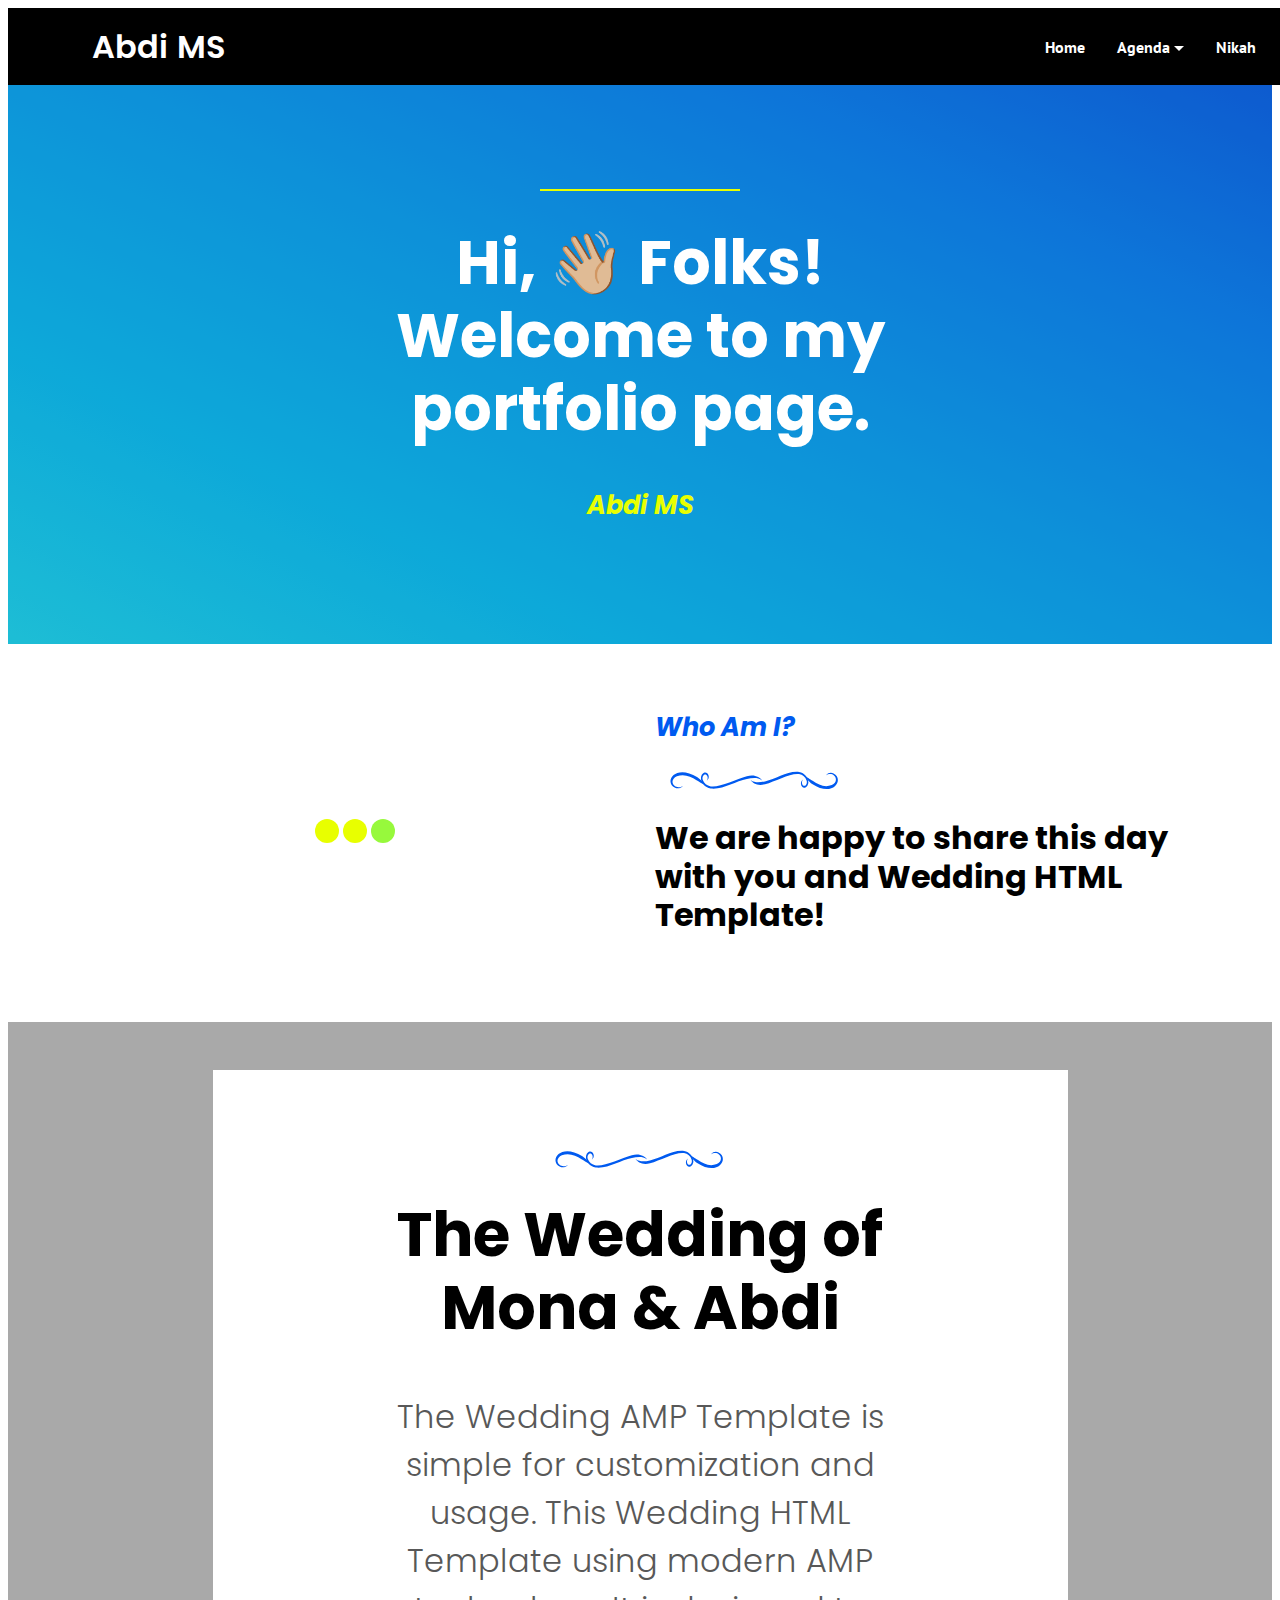
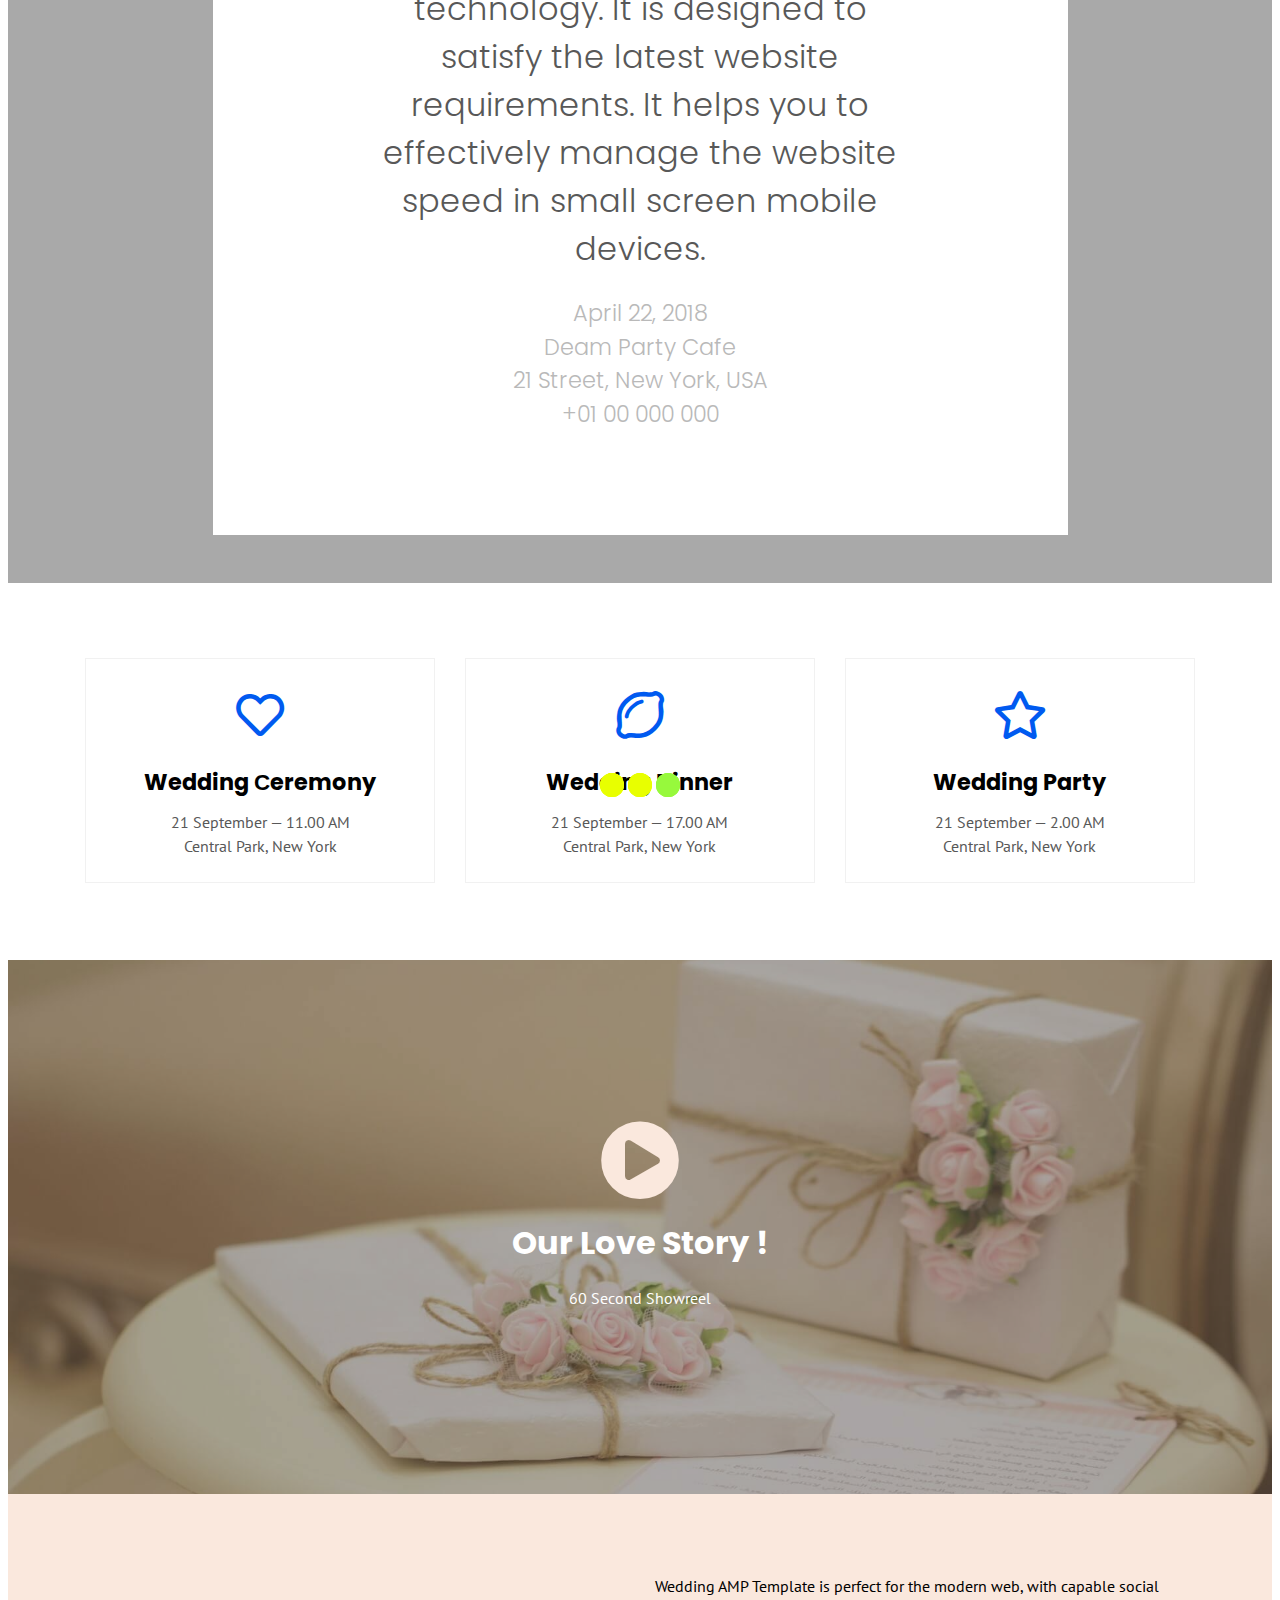
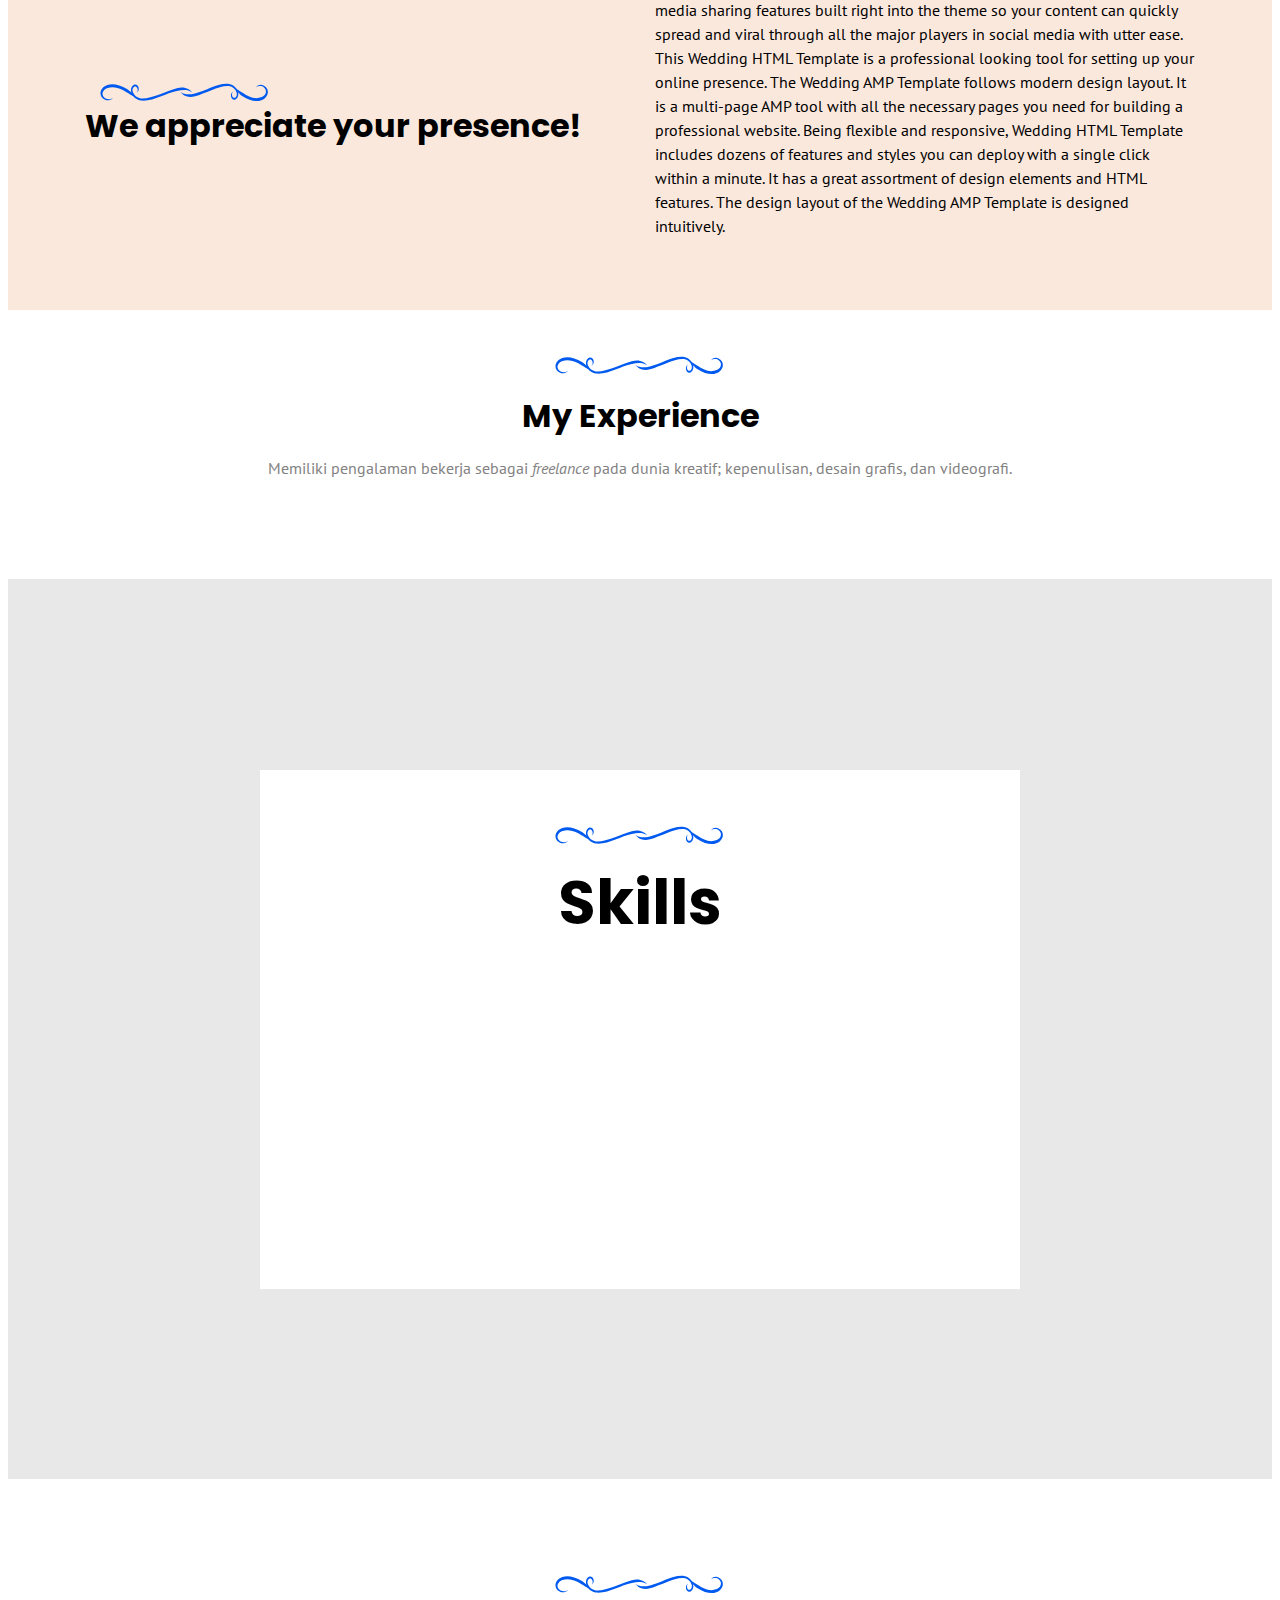
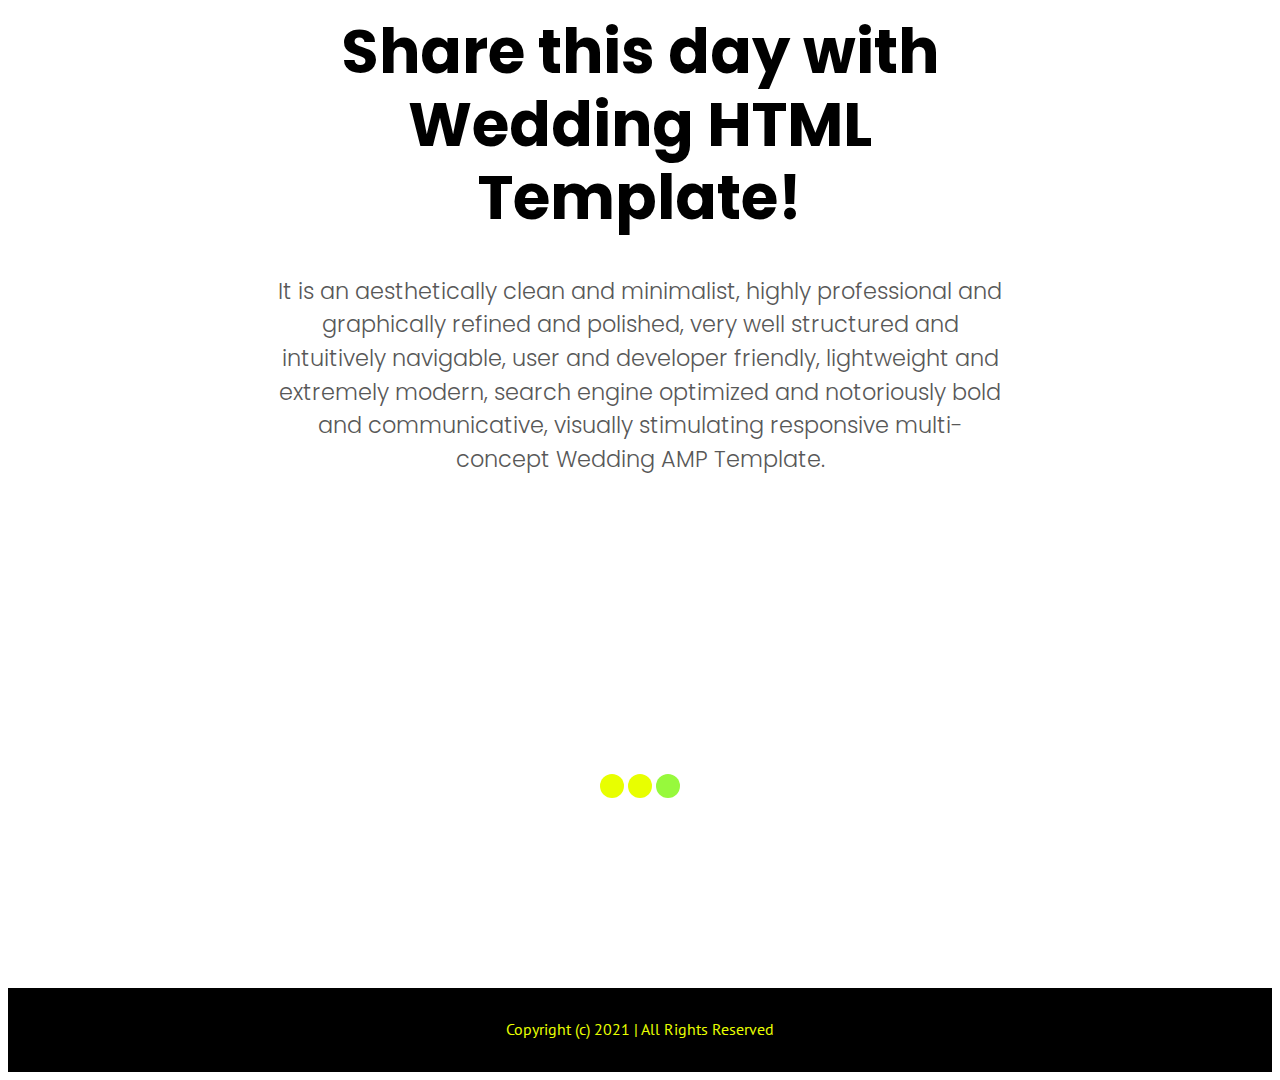
==== commit d4ee2ffb: "good" ====
--- a/index.html
+++ b/index.html
@@ -1,4 +1,2360 @@
-<!doctype html><html amp=""><meta http-equiv=Content-Type content="text/html; charset=UTF-8"><meta http-equiv=X-UA-Compatible content="IE=edge"><meta charset=utf-8><meta name=viewport content="width=device-width,initial-scale=1,minimum-scale=1"><link rel="shortcut icon" href=/favicon.ico type=image/x-icon><meta name=description content="Projects and portfolio by Abdi MS"><title>Abdi MS | Portfolio &amp; Projects</title><link rel=stylesheet href=https://use.fontawesome.com/releases/v5.13.0/css/all.css><link rel=canonical href=/ ><link rel=preconnect href=https://fonts.gstatic.com><link href="https://fonts.googleapis.com/css2?family=Poppins:ital,wght@0,100;0,200;0,300;0,400;0,500;0,600;0,700;0,800;0,900;1,100;1,200;1,300;1,400;1,500;1,600;1,700;1,800;1,900&display=swap" rel=stylesheet><link href="https://fonts.googleapis.com/css2?family=PT+Sans:ital,wght@0,400;0,700;1,400;1,700&display=swap" rel=stylesheet><script async src=https://cdn.ampproject.org/v0.js></script><script async custom-element=amp-lightbox src=https://cdn.ampproject.org/v0/amp-lightbox-0.1.js></script><script async custom-element=amp-youtube src=https://cdn.ampproject.org/v0/amp-youtube-0.1.js></script><script async custom-element=amp-animation src=https://cdn.ampproject.org/v0/amp-animation-0.1.js></script><script async custom-element=amp-iframe src=https://cdn.ampproject.org/v0/amp-iframe-0.1.js></script><script async custom-template=amp-mustache src=https://cdn.ampproject.org/v0/amp-mustache-0.2.js></script><script async custom-element=amp-analytics src=https://cdn.ampproject.org/v0/amp-analytics-0.1.js></script><script async custom-element=amp-sidebar src=https://cdn.ampproject.org/v0/amp-sidebar-0.1.js></script><script async custom-element=amp-position-observer src=https://cdn.ampproject.org/v0/amp-position-observer-0.1.js></script><script async custom-element=amp-form src=https://cdn.ampproject.org/v0/amp-form-0.1.js></script><script async custom-element=amp-image-lightbox src=https://cdn.ampproject.org/v0/amp-image-lightbox-0.1.js></script><script async custom-element=amp-lightbox-gallery src=https://cdn.ampproject.org/v0/amp-lightbox-gallery-0.1.js></script><script async custom-element=amp-carousel src=https://cdn.ampproject.org/v0/amp-carousel-0.1.js></script><style amp-boilerplate="">body{-webkit-animation:-amp-start 8s steps(1,end) 0s 1 normal both;-moz-animation:-amp-start 8s steps(1,end) 0s 1 normal both;-ms-animation:-amp-start 8s steps(1,end) 0s 1 normal both;animation:-amp-start 8s steps(1,end) 0s 1 normal both}@-webkit-keyframes -amp-start{from{visibility:hidden}to{visibility:visible}}@-moz-keyframes -amp-start{from{visibility:hidden}to{visibility:visible}}@-ms-keyframes -amp-start{from{visibility:hidden}to{visibility:visible}}@-o-keyframes -amp-start{from{visibility:hidden}to{visibility:visible}}@keyframes -amp-start{from{visibility:hidden}to{visibility:visible}}</style><noscript><style amp-boilerplate>body{-webkit-animation:none;-moz-animation:none;-ms-animation:none;animation:none}</style></noscript><style amp-custom="">a,blockquote,div,figcaption,h1,h2,h3,h4,h5,h6,input,li,ol,p,span,textarea,ul{font:inherit}section{background-color:#eee}.container,.container-fluid,section{position:relative;word-wrap:break-word}a.mbr-iconfont:hover{text-decoration:none}.article .lead blockquote,.article .lead ol,.article .lead p,.article .lead pre,.article .lead ul{margin-bottom:0}a{font-style:normal;font-weight:400;cursor:pointer}a,a:hover{text-decoration:none}figure{margin-bottom:0}.display-1,.display-2,.display-3,.display-4,.h1,.h2,.h3,.h4,.h5,.h6,h1,h2,h3,h4,h5,h6{line-height:1;word-break:break-word;word-wrap:break-word}b,strong{font-weight:700}blockquote{padding:10px 0 10px 20px;position:relative;border-left:2px solid;border-color:#f36}input:-webkit-autofill,input:-webkit-autofill:active,input:-webkit-autofill:focus,input:-webkit-autofill:hover{transition-delay:9999s;transition-property:background-color,color}textarea[type=hidden]{display:none}body{position:relative}section{background-position:50% 50%;background-repeat:no-repeat;background-size:cover}section .mbr-background-video,section .mbr-background-video-preview{position:absolute;bottom:0;left:0;right:0;top:0}.row{display:-webkit-box;display:-webkit-flex;display:-ms-flexbox;display:flex;-webkit-flex-wrap:wrap;-ms-flex-wrap:wrap;flex-wrap:wrap;margin-right:-15px;margin-left:-15px}@media (min-width:576px){.row{margin-right:-15px;margin-left:-15px}}@media (min-width:768px){.row{margin-right:-15px;margin-left:-15px}}@media (min-width:992px){.row{margin-right:-15px;margin-left:-15px}}@media (min-width:1200px){.row{margin-right:-15px;margin-left:-15px}}.hidden{visibility:hidden}.mbr-z-index20{z-index:20}.mbr-white{color:#fff}.mbr-black{color:#000}.mbr-bg-white{background-color:#fff}.mbr-bg-black{background-color:#000}.align-left{text-align:left}.align-center{text-align:center}.align-right{text-align:right}@media (max-width:767px){.align-center,.align-left,.align-right,.mbr-section-btn,.mbr-section-title{text-align:center}}.mbr-light{font-weight:300}.mbr-regular{font-weight:400}.mbr-semibold{font-weight:500}.mbr-bold{font-weight:700}.mbr-figure iframe,.mbr-figure img{display:block;width:100%}.card{background-color:transparent;border:none}.card-img{text-align:center;flex-shrink:0}.media{max-width:100%;margin:0 auto}.mbr-figure{-ms-flex-item-align:center;-ms-grid-row-align:center;-webkit-align-self:center;align-self:center}.media-container>div{max-width:100%}.card-img img,.mbr-figure img{width:100%}@media (max-width:991px){.media-size-item{width:auto}.media{width:auto}.mbr-figure{width:100%}}.mbr-section-btn{margin-left:-.25rem;margin-right:-.25rem;font-size:0}nav .mbr-section-btn{margin-left:0;margin-right:0}.btn .mbr-iconfont,.btn.btn-sm .mbr-iconfont{cursor:pointer;margin-right:.5rem}.btn.btn-md .mbr-iconfont{margin-right:.8rem}[type=submit]{-webkit-appearance:none}.mbr-fullscreen .mbr-overlay{min-height:100vh}.mbr-fullscreen{display:flex;display:-webkit-flex;display:-moz-flex;display:-ms-flex;display:-o-flex;align-items:center;-webkit-align-items:center;min-height:100vh;box-sizing:border-box;padding-top:3rem;padding-bottom:3rem}.mbr-overlay{width:100%;height:100%;position:absolute;top:0}amp-img img{max-height:100%;max-width:100%}img.mbr-temp{width:100%}.super-hide{display:none}.is-builder .nodisplay+img[async],.is-builder .nodisplay+img[decoding=async],.is-builder amp-img>a+img[async],.is-builder amp-img>a+img[decoding=async]{display:none}html:not(.is-builder) amp-img>a{position:absolute;top:0;bottom:0;left:0;right:0;z-index:1}.is-builder .temp-amp-sizer{position:absolute}.is-builder amp-vimeo .temp-amp-sizer,.is-builder amp-youtube .temp-amp-sizer{position:static}.is-builder section.horizontal-menu .ampstart-btn{display:none}@media (max-width:991px){.is-builder section.horizontal-menu .navbar-toggler{display:block}}.is-builder section.horizontal-menu .dropdown-menu{z-index:auto;opacity:1;pointer-events:auto}.is-builder section.horizontal-menu .nav-dropdown .link.dropdown-toggle[aria-expanded=true]{margin-right:0;padding:.667em 1em}.container{padding-right:15px;padding-left:15px;width:100%;margin-right:auto;margin-left:auto}@media (max-width:767px){.container{max-width:540px}}@media (min-width:768px){.container{max-width:720px}}@media (min-width:992px){.container{max-width:960px}}@media (min-width:1200px){.container{max-width:1140px}}.mbr-row{display:-webkit-box;display:-webkit-flex;display:-ms-flexbox;display:flex;-webkit-flex-wrap:wrap;-ms-flex-wrap:wrap;flex-wrap:wrap;margin-right:-15px;margin-left:-15px}.mbr-justify-content-center{justify-content:center}.mbr-justify-content-left{justify-content:flex-start}.mbr-justify-content-right{justify-content:flex-end}@media (max-width:767px){.mbr-col-sm-2{-ms-flex:0 0 16.666667%;flex:0 0 16.666667%;max-width:16.666667%;padding-right:15px;padding-left:15px}.mbr-col-sm-6{-ms-flex:0 0 50%;flex:0 0 50%;max-width:50%;padding-right:15px;padding-left:15px}.mbr-col-sm-8{-ms-flex:0 0 66.666667%;flex:0 0 66.666667%;max-width:66.666667%;padding-left:15px;padding-right:15px}.mbr-col-sm-12{-ms-flex:0 0 100%;flex:0 0 100%;max-width:100%;padding-right:15px;padding-left:15px}.mbr-row{margin:0}}@media (min-width:768px){.mbr-col-md-2{-ms-flex:0 0 16.666667%;flex:0 0 16.666667%;max-width:16.666667%;padding-right:15px;padding-left:15px}.mbr-col-md-3{-ms-flex:0 0 25%;flex:0 0 25%;max-width:25%;padding-right:15px;padding-left:15px}.mbr-col-md-4{-ms-flex:0 0 33.333333%;flex:0 0 33.333333%;max-width:33.333333%;padding-right:15px;padding-left:15px}.mbr-col-md-5{-ms-flex:0 0 41.666667%;flex:0 0 41.666667%;max-width:41.666667%;padding-right:15px;padding-left:15px}.mbr-col-md-6{-ms-flex:0 0 50%;flex:0 0 50%;max-width:50%;padding-right:15px;padding-left:15px}.mbr-col-md-7{-ms-flex:0 0 58.333333%;flex:0 0 58.333333%;max-width:58.333333%;padding-right:15px;padding-left:15px}.mbr-col-md-8{-ms-flex:0 0 66.666667%;flex:0 0 66.666667%;max-width:66.666667%;padding-left:15px;padding-right:15px}.mbr-col-md-9{-ms-flex:0 0 75%;flex:0 0 75%;max-width:75%;padding-left:15px;padding-right:15px}.mbr-col-md-10{-ms-flex:0 0 83.333333%;flex:0 0 83.333333%;max-width:83.333333%;padding-left:15px;padding-right:15px}.mbr-col-md-12{-ms-flex:0 0 100%;flex:0 0 100%;max-width:100%;padding-right:15px;padding-left:15px}}@media (min-width:992px){.mbr-col-lg-1{-ms-flex:0 0 8.333333%;flex:0 0 8.333333%;max-width:8.333333;padding-right:15px;padding-left:15px}.mbr-col-lg-2{-ms-flex:0 0 16.666667%;flex:0 0 16.666667%;max-width:16.666667%;padding-right:15px;padding-left:15px}.mbr-col-lg-3{-ms-flex:0 0 25%;flex:0 0 25%;max-width:25%;padding-right:15px;padding-left:15px}.mbr-col-lg-4{-ms-flex:0 0 33.33%;flex:0 0 33.33%;max-width:33.33%;padding-right:15px;padding-left:15px}.mbr-col-lg-5{-ms-flex:0 0 41.666%;flex:0 0 41.666%;max-width:41.666%;padding-right:15px;padding-left:15px}.mbr-col-lg-6{-ms-flex:0 0 50%;flex:0 0 50%;max-width:50%;padding-right:15px;padding-left:15px}.mbr-col-lg-7{-ms-flex:0 0 58.333333%;flex:0 0 58.333333%;max-width:58.333333%;padding-right:15px;padding-left:15px}.mbr-col-lg-8{-ms-flex:0 0 66.666667%;flex:0 0 66.666667%;max-width:66.666667%;padding-left:15px;padding-right:15px}.mbr-col-lg-9{-ms-flex:0 0 75%;flex:0 0 75%;max-width:75%;padding-left:15px;padding-right:15px}.mbr-col-lg-10{-ms-flex:0 0 83.3333%;flex:0 0 83.3333%;max-width:83.3333%;padding-right:15px;padding-left:15px}.mbr-col-lg-12{-ms-flex:0 0 100%;flex:0 0 100%;max-width:100%;padding-right:15px;padding-left:15px}}@media (min-width:1201px){.mbr-col-xl-7{-ms-flex:0 0 58.333333%;flex:0 0 58.333333%;max-width:58.333333%;padding-right:15px;padding-left:15px}.mbr-col-xl-8{-ms-flex:0 0 66.666667%;flex:0 0 66.666667%;max-width:66.666667%;padding-left:15px;padding-right:15px}.mbr-col-xl-5{-ms-flex:0 0 41.666667%;flex:0 0 41.666667%;max-width:41.666667%}}*{box-sizing:border-box}body{font-family:PT Sans;font-style:normal;font-weight:300;color:#000}h1{letter-spacing:0;margin:0;margin-bottom:2.5rem}h2,h3,h4,h5,h6{letter-spacing:0;margin:0;margin-bottom:1.5rem;padding:0;line-height:1.2}p{margin:0;margin-bottom:1.5rem;padding:0}.mbr-section-title{font-style:normal;line-height:1.2}.mbr-section-subtitle{font-style:normal;line-height:1.2}.mbr-text{font-style:normal;line-height:1.5}.display-2{font-family:Poppins,sans-serif;font-size:3.8rem}.display-3{font-family:Poppins,sans-serif;font-size:2rem}.display-4{font-family:Poppins,sans-serif;font-size:1.4rem}.display-5{font-family:'PT Sans',sans-serif;font-size:1rem}.display-6{font-family:Poppins,sans-serif;font-size:.8rem}.display-7{font-family:Poppins,sans-serif;font-size:1.6rem;font-style:italic;font-weight:700}@media (max-width:768px){.display-2{font-size:3.04rem;font-size:calc(1.98rem + (3.8 - 1.98) * ((100vw - 20rem)/ (48 - 20)));line-height:calc(1.4 * (1.98rem + (3.8 - 1.98) * ((100vw - 20rem)/ (48 - 20))))}.display-3{font-size:1.6rem;font-size:calc(1.35rem + (2 - 1.35) * ((100vw - 20rem)/ (48 - 20)));line-height:calc(1.4 * (1.35rem + (2 - 1.35) * ((100vw - 20rem)/ (48 - 20))))}.display-4{font-size:1.12rem;font-size:calc(1.14rem + (1.4 - 1.14) * ((100vw - 20rem)/ (48 - 20)));line-height:calc(1.4 * (1.14rem + (1.4 - 1.14) * ((100vw - 20rem)/ (48 - 20))))}.display-5{font-size:.8rem;font-size:calc(1rem + (1 - 1) * ((100vw - 20rem)/ (48 - 20)));line-height:calc(1.4 * (1rem + (1 - 1) * ((100vw - 20rem)/ (48 - 20))))}.display-6{font-size:.64rem;font-size:calc(.93rem + (.8 - .93) * ((100vw - 20rem)/ (48 - 20)));line-height:calc(1.4 * (.93rem + (.8 - .93) * ((100vw - 20rem)/ (48 - 20))))}.display-7{font-size:1.28rem;font-size:calc(1.21rem + (1.6 - 1.21) * ((100vw - 20rem)/ (48 - 20)));line-height:calc(1.4 * (1.21rem + (1.6 - 1.21) * ((100vw - 20rem)/ (48 - 20))))}}.btn{font-weight:700;border-width:2px;margin-right:.5rem;margin-left:.5rem;border-style:solid;font-style:normal;letter-spacing:1px;white-space:normal;transition:all .3s ease-in-out,box-shadow 2s ease-in-out;padding:.8rem 2rem;border-radius:3px;display:inline-flex;align-items:center;justify-content:center;word-break:break-word}.btn-sm{border:1px solid;letter-spacing:0;padding:.6rem .8rem;border-radius:3px}.btn-md{letter-spacing:0;padding:1rem 2rem;border-radius:3px}.bg-primary{background-color:#e8ff00}.bg-success{background-color:#97f93c}.bg-info{background-color:#ff98d5}.bg-warning{background-color:#6d85e1}.bg-danger{background-color:#000}.btn-primary,.btn-primary.active,.btn-primary:active{background-color:#e8ff00;border-color:#e8ff00;color:#fff}.btn-primary.focus,.btn-primary:focus,.btn-primary:hover{color:#e8ff00;background:0 0;border-color:#e8ff00}.btn-primary.disabled,.btn-primary:disabled{color:#fff;background-color:#e8ff00;border-color:#e8ff00}.btn-secondary,.btn-secondary.active,.btn-secondary:active{background-color:#e8ff00;border-color:#e8ff00;color:#fff}.btn-secondary.focus,.btn-secondary:focus,.btn-secondary:hover{color:#e8ff00;background:0 0;border-color:#e8ff00}.btn-secondary.disabled,.btn-secondary:disabled{color:#fff;background-color:#e8ff00;border-color:#e8ff00}.btn-info,.btn-info.active,.btn-info:active{background-color:#ff98d5;border-color:#ff98d5;color:#fff}.btn-info.focus,.btn-info:focus,.btn-info:hover{color:#ff98d5;background:0 0;border-color:#ff98d5}.btn-info.disabled,.btn-info:disabled{color:#fff;background-color:#ff98d5;border-color:#ff98d5}.btn-success,.btn-success.active,.btn-success:active{background-color:#97f93c;border-color:#97f93c;color:#fff}.btn-success.focus,.btn-success:focus,.btn-success:hover{color:#97f93c;background:0 0;border-color:#97f93c}.btn-success.disabled,.btn-success:disabled{color:#fff;background-color:#97f93c;border-color:#97f93c}.btn-warning,.btn-warning.active,.btn-warning:active{background-color:#6d85e1;border-color:#6d85e1;color:#fff}.btn-warning.focus,.btn-warning:focus,.btn-warning:hover{color:#6d85e1;background:0 0;border-color:#6d85e1}.btn-warning.disabled,.btn-warning:disabled{color:#fff;background-color:#6d85e1;border-color:#6d85e1}.btn-danger,.btn-danger.active,.btn-danger:active{background-color:#000;border-color:#000;color:#fff}.btn-danger.focus,.btn-danger:focus,.btn-danger:hover{color:#000;background:0 0;border-color:#000}.btn-danger.disabled,.btn-danger:disabled{color:#fff;background-color:#000;border-color:#000}.btn-black,.btn-black.active,.btn-black:active{background-color:#333;border-color:#333;color:#fff}.btn-black.focus,.btn-black:focus,.btn-black:hover{color:#333;background:0 0;border-color:#333}.btn-black.disabled,.btn-black:disabled{color:#fff;background-color:#333;border-color:#333}.btn-white,.btn-white.active,.btn-white:active{background-color:#fff;border-color:#fff;color:grey}.btn-white.focus,.btn-white:focus,.btn-white:hover{color:#fff;background:0 0;border-color:#fff}.btn-white.disabled,.btn-white:disabled{color:grey;background-color:#fff;border-color:#fff}.btn-white,.btn-white.active,.btn-white:active{color:#333}.btn-white.focus,.btn-white:focus,.btn-white:hover{color:#333}.btn-white.disabled,.btn-white:disabled{color:#333}.btn-primary-outline,.btn-primary-outline.active,.btn-primary-outline:active{background:0 0;border-color:#e8ff00;color:#e8ff00}.btn-primary-outline.focus,.btn-primary-outline:focus,.btn-primary-outline:hover{color:#fff;background-color:#e8ff00;border-color:#e8ff00}.btn-primary-outline.disabled,.btn-primary-outline:disabled{color:#fff;background-color:#e8ff00;border-color:#e8ff00}.btn-secondary-outline,.btn-secondary-outline.active,.btn-secondary-outline:active{background:0 0;border-color:#e8ff00;color:#e8ff00}.btn-secondary-outline.focus,.btn-secondary-outline:focus,.btn-secondary-outline:hover{color:#fff;background-color:#e8ff00;border-color:#e8ff00}.btn-secondary-outline.disabled,.btn-secondary-outline:disabled{color:#fff;background-color:#e8ff00;border-color:#e8ff00}.btn-info-outline,.btn-info-outline.active,.btn-info-outline:active{background:0 0;border-color:#ff98d5;color:#ff98d5}.btn-info-outline.focus,.btn-info-outline:focus,.btn-info-outline:hover{color:#fff;background-color:#ff98d5;border-color:#ff98d5}.btn-info-outline.disabled,.btn-info-outline:disabled{color:#fff;background-color:#ff98d5;border-color:#ff98d5}.btn-success-outline,.btn-success-outline.active,.btn-success-outline:active{background:0 0;border-color:#97f93c;color:#97f93c}.btn-success-outline.focus,.btn-success-outline:focus,.btn-success-outline:hover{color:#fff;background-color:#97f93c;border-color:#97f93c}.btn-success-outline.disabled,.btn-success-outline:disabled{color:#fff;background-color:#97f93c;border-color:#97f93c}.btn-warning-outline,.btn-warning-outline.active,.btn-warning-outline:active{background:0 0;border-color:#6d85e1;color:#6d85e1}.btn-warning-outline.focus,.btn-warning-outline:focus,.btn-warning-outline:hover{color:#fff;background-color:#6d85e1;border-color:#6d85e1}.btn-warning-outline.disabled,.btn-warning-outline:disabled{color:#fff;background-color:#6d85e1;border-color:#6d85e1}.btn-danger-outline,.btn-danger-outline.active,.btn-danger-outline:active{background:0 0;border-color:#000;color:#000}.btn-danger-outline.focus,.btn-danger-outline:focus,.btn-danger-outline:hover{color:#fff;background-color:#000;border-color:#000}.btn-danger-outline.disabled,.btn-danger-outline:disabled{color:#fff;background-color:#000;border-color:#000}.btn-black-outline,.btn-black-outline.active,.btn-black-outline:active{background:0 0;border-color:#333;color:#333}.btn-black-outline.focus,.btn-black-outline:focus,.btn-black-outline:hover{color:#fff;background-color:#333;border-color:#333}.btn-black-outline.disabled,.btn-black-outline:disabled{color:#fff;background-color:#333;border-color:#333}.btn-white-outline,.btn-white-outline.active,.btn-white-outline:active{background:0 0;border-color:#fff;color:#fff}.btn-white-outline.focus,.btn-white-outline:focus,.btn-white-outline:hover{color:#333;background-color:#fff;border-color:#fff}.text-primary{color:#e8ff00}.text-secondary{color:#e8ff00}.text-success{color:#97f93c}.text-info{color:#ff98d5}.text-warning{color:#6d85e1}.text-danger{color:#000}.text-white{color:#fff}.text-black{color:#000}a.text-primary:focus,a.text-primary:hover{color:#d38860}a.text-secondary:focus,a.text-secondary:hover{color:#d38860}a.text-success:focus,a.text-success:hover{color:#64c906}a.text-info:focus,a.text-info:hover{color:#ff32ab}a.text-warning:focus,a.text-warning:hover{color:#2847c0}a.text-danger:focus,a.text-danger:hover{color:#000}a.text-white:focus,a.text-white:hover{color:#b3b3b3}a.text-black:focus,a.text-black:hover{color:#4d4d4d}.alert-success{background-color:#97f93c}.alert-info{background-color:#ff98d5}.alert-warning{background-color:#6d85e1}.alert-danger{background-color:#000}.btn-form{border-radius:3px}.btn-form:hover{cursor:pointer}a,a:hover{color:#e8ff00}.mbr-plan-header.bg-primary .mbr-plan-price-desc,.mbr-plan-header.bg-primary .mbr-plan-subtitle{color:#fff}.mbr-plan-header.bg-success .mbr-plan-price-desc,.mbr-plan-header.bg-success .mbr-plan-subtitle{color:#fff}.mbr-plan-header.bg-info .mbr-plan-price-desc,.mbr-plan-header.bg-info .mbr-plan-subtitle{color:#fff}.mbr-plan-header.bg-warning .mbr-plan-price-desc,.mbr-plan-header.bg-warning .mbr-plan-subtitle{color:#fff}.mbr-plan-header.bg-danger .mbr-plan-price-desc,.mbr-plan-header.bg-danger .mbr-plan-subtitle{color:#b3b3b3}blockquote{padding:10px 0 10px 20px;position:relative;border-color:#e8ff00;border-width:3px}blockquote,ol,pre,ul{margin-bottom:0;margin-top:0}pre{background:#f4f4f4;padding:10px 24px;white-space:pre-wrap}.inactive{-webkit-user-select:none;-moz-user-select:none;-ms-user-select:none;user-select:none;pointer-events:none;-webkit-user-drag:none}body,html{height:auto;min-height:100vh}.popover-content ul.show{min-height:155px}#scrollToTop{display:none}section.sidebar-open:before{content:'';position:fixed;top:0;bottom:0;right:0;left:0;background-color:rgba(0,0,0,.2);z-index:1040}form input,form textarea{padding:1rem;border:1px solid #e0e0e0;background:#f3f4f5}form .fieldset{display:flex;justify-content:center;flex-wrap:wrap;align-items:center}div[submit-success]{background:#97f93c;padding:1rem;margin-bottom:1rem}div[submit-error]{background:#000;padding:1rem;margin-bottom:1rem}.wd-tmp-spinner{position:absolute;top:50%;left:40%;margin-left:10%;-webkit-transform:translate3d(-50%,-50%,0);transform:translate3d(-50%,-50%,0);z-index:4}.wd-tmp-spinner em{width:24px;height:24px;background:#3ac;border-radius:100%;display:inline-block;-webkit-animation:slide 1s infinite;animation:slide 1s infinite}.wd-tmp-spinner em:nth-child(1){-webkit-animation-delay:.1s;animation-delay:.1s;background:#e8ff00}.wd-tmp-spinner em:nth-child(2){-webkit-animation-delay:.2s;animation-delay:.2s;background:#e8ff00}.wd-tmp-spinner em:nth-child(3){-webkit-animation-delay:.3s;animation-delay:.3s;background:#97f93c}@-moz-keyframes slide{0%{-webkit-transform:scale(1);transform:scale(1)}50%{opacity:.3;-webkit-transform:scale(2);transform:scale(2)}100%{-webkit-transform:scale(1);transform:scale(1)}}@-webkit-keyframes slide{0%{-webkit-transform:scale(1);transform:scale(1)}50%{opacity:.3;-webkit-transform:scale(2);transform:scale(2)}100%{-webkit-transform:scale(1);transform:scale(1)}}@-o-keyframes slide{0%{-webkit-transform:scale(1);transform:scale(1)}50%{opacity:.3;-webkit-transform:scale(2);transform:scale(2)}100%{-webkit-transform:scale(1);transform:scale(1)}}@keyframes slide{0%{-webkit-transform:scale(1);transform:scale(1)}50%{opacity:.3;-webkit-transform:scale(2);transform:scale(2)}100%{-webkit-transform:scale(1);transform:scale(1)}}.wd-tmp-loader .amp-active>div{display:none}.vcenter{margin:auto}.btn-primary{color:#000;border:0}.btn-primary:hover{background-color:#000;color:#fff}.btn-primary:active{background-color:#e8ff00;color:#000}.btn-primary:active:hover{background-color:#000;color:#fff}.cid-qUhRiz7icT{padding-top:9rem;padding-bottom:6rem;background-image:linear-gradient(to left bottom,#005af0,#0083ff,#00a5ff,#00c2ff,#15ddfb)}.cid-qUhRiz7icT .mbr-overlay{background-color:#414141;opacity:.2}.cid-qUhRiz7icT .mbr-section-btn,.cid-qUhRiz7icT .mbr-text{color:#e8ff00}.cid-qUhRiz7icT .line-wrap{display:inline-block;width:100%}.cid-qUhRiz7icT .line{display:inline-block;width:200px;height:2px;background-color:#e8ff00;margin-top:1rem;margin-bottom:2rem}.hi5{animation:dd-dd ease-in-out 1s infinite both;transform-origin:100% 100%;-webkit-animation:dd-dd ease-in-out 1s infinite both;-webkit-transform-origin:100% 100%;-moz-animation:dd-dd ease-in-out 1s infinite both;-moz-transform-origin:100% 100%;-o-animation:dd-dd ease-in-out 1s infinite both;-o-transform-origin:100% 100%;-ms-animation:dd-dd ease-in-out 1s infinite both;-ms-transform-origin:100% 100%}@keyframes dd-dd{0%{transform:rotate(0)}20%{transform:rotate(15deg)}40%{transform:rotate(-10deg)}60%{transform:rotate(5deg)}80%{transform:rotate(-5deg)}100%{transform:rotate(0)}}@-moz-keyframes dd-dd{0%{-moz-transform:rotate(0)}20%{-moz-transform:rotate(15deg)}40%{-moz-transform:rotate(-10deg)}60%{-moz-transform:rotate(5deg)}80%{-moz-transform:rotate(-5deg)}100%{-moz-transform:rotate(0)}}@-webkit-keyframes dd-dd{0%{-webkit-transform:rotate(0)}20%{-webkit-transform:rotate(15deg)}40%{-webkit-transform:rotate(-10deg)}60%{-webkit-transform:rotate(5deg)}80%{-webkit-transform:rotate(-5deg)}100%{-webkit-transform:rotate(0)}}@-o-keyframes dd-dd{0%{-o-transform:rotate(0)}20%{-o-transform:rotate(15deg)}40%{-o-transform:rotate(-10deg)}60%{-o-transform:rotate(5deg)}80%{-o-transform:rotate(-5deg)}100%{-o-transform:rotate(0)}}@-ms-keyframes dd-dd{0%{-ms-transform:rotate(0)}20%{-ms-transform:rotate(15deg)}40%{-ms-transform:rotate(-10deg)}60%{-ms-transform:rotate(5deg)}80%{-ms-transform:rotate(-5deg)}100%{-ms-transform:rotate(0)}}.cid-qUhRtMz7UM{padding-top:4rem;padding-bottom:4rem;background-color:#fff}.cid-qUhRtMz7UM .mbr-section-btn,.cid-qUhRtMz7UM .title{color:#005af0}.cid-qUhRtMz7UM .mbr-section-btn{margin-bottom:2rem}.cid-qUhRtMz7UM .line-wrap{display:inline-block;width:100%}.cid-qUhRtMz7UM .line{display:inline-block;margin-top:0;margin-bottom:1.5rem}.cid-qUhRtMz7UM .relative{position:relative;width:100%}.cid-qUhRtMz7UM .card-img{width:80%;display:inline-block}.cid-qUhRtMz7UM .img1{margin-right:2rem}.cid-qUhRtMz7UM .img2{margin-left:2rem}.cid-qUhRtMz7UM svg{fill:#005af0}.cid-qUhRtMz7UM .iconbox{position:absolute;display:flex;align-items:center;justify-content:center;margin:auto;left:50%;top:50%;transform:translate(-50%,-50%);z-index:1}.cid-qUhRtMz7UM .mbr-iconfont{font-size:5rem;color:#e8ff00}.cid-qUhRtMz7UM .line-wrap,.cid-qUhRtMz7UM .mbr-section-title{text-align:left}.cid-qUhRJ5mBf2{background-image:url(/doc/assets/images/background23.jpg)}.cid-qUhRJ5mBf2 .mbr-overlay{background-color:#414141;opacity:.4}.cid-qUhRJ5mBf2 .mbr-section-btn,.cid-qUhRJ5mBf2 .mbr-text{color:#e8ff00}.cid-qUhRJ5mBf2 .line-wrap{display:inline-block;width:100%}.cid-qUhRJ5mBf2 .line{display:inline-block;margin-top:0;margin-bottom:1.5rem}.cid-qUhRJ5mBf2 h2{margin-bottom:3rem}.cid-qUhRJ5mBf2 svg{fill:#005af0}.cid-qUhRJ5mBf2 .box{background-color:#fff;padding:5rem;padding-left:10rem;padding-right:10rem}.cid-qUhRJ5mBf2 .mbr-section-btn,.cid-qUhRJ5mBf2 .text1{color:#585858}.cid-qUhRJ5mBf2 .mbr-section-btn,.cid-qUhRJ5mBf2 .text2{color:#b9b9b9}@media (max-width:991px){.cid-qUhRJ5mBf2 .box{padding-left:8rem;padding-right:8rem}}@media (max-width:576px){.cid-qUhRJ5mBf2 .box{padding:2rem;padding-left:2rem;padding-right:2rem}}.cid-qUhSkCbgxU{padding-top:75px;padding-bottom:45px;background-color:#fff}.cid-qUhSkCbgxU .card{margin-bottom:2rem}.cid-qUhSkCbgxU .card-wrapper{border:1px solid #f1f1f1;padding:0;transition:all .3s}.cid-qUhSkCbgxU .card-wrapper:hover{background-color:#fdf6f1;border-color:#fdf6f1}.cid-qUhSkCbgxU .mbr-iconfont{font-size:3rem;color:#005af0;margin-bottom:2rem}.cid-qUhSkCbgxU .box-title{margin:0}.cid-qUhSkCbgxU .title-wrapper{margin-bottom:1rem;padding:2rem;padding-bottom:0}.cid-qUhSkCbgxU p{padding-right:2rem;padding-left:2rem}.cid-qUhSkCbgxU .card-ico{min-width:50px}.cid-qUhSkCbgxU .mbr-text{color:#585858}.cid-qUhSsYRDOZ{padding-top:10rem;padding-bottom:10rem;background-image:url(/doc/assets/background2.jpg)}.cid-qUhSsYRDOZ .mbr-overlay{background-color:#585858;opacity:.5}.cid-qUhSsYRDOZ .mbr-iconfont{font-size:5rem;color:#fae8dd;cursor:pointer}.cid-qUhSsYRDOZ .iconbox{margin-bottom:1.5rem;transition:all .3s}.cid-qUhSsYRDOZ .iconbox:hover{transform:scale(1.2)}.cid-qUhSsYRDOZ .iconbox:focus{outline:0}.cid-qUhSsYRDOZ .lightbox{background:rgba(0,0,0,.8);width:100%;height:100%;position:absolute;display:flex;align-items:center;justify-content:center}.cid-qUhRW4lP8z{padding-top:5rem;padding-bottom:3rem;background-color:#fae8dd}.cid-qUhRW4lP8z .line-wrap{display:inline-block;width:100%}.cid-qUhRW4lP8z .line{display:inline-block;margin-top:1rem;margin-bottom:0}.cid-qUhRW4lP8z svg{fill:#005af0}.cid-qUhRPAXCeS{background-image:url(/doc/assets/images/background23.jpg)}.cid-qUhRPAXCeS .mbr-overlay{background-color:#dadada;opacity:.3}.cid-qUhRPAXCeS .content{background-color:#fff;padding:2.5rem 4rem}.cid-qUhRPAXCeS .line-wrap{display:inline-block;width:100%}.cid-qUhRPAXCeS .btn{margin:auto;margin-top:.7rem;cursor:pointer}.cid-qUhRPAXCeS .line{display:inline-block;margin-top:1rem;margin-bottom:1rem}.cid-qUhRPAXCeS .small1{width:48%;margin-right:2%}.cid-qUhRPAXCeS .small2{width:48%;margin-left:2%}.cid-qUhRPAXCeS svg{fill:#005af0}.cid-qUhRPAXCeS .area,.cid-qUhRPAXCeS textarea{width:100%;background-color:transparent;border:0;padding-left:0;font-family:'PT Sans',sans-serif;font-weight:500;font-size:14px;letter-spacing:1px}.cid-qUhRPAXCeS textarea{border-bottom:5px solid #f1f1f1}.cid-qUhRPAXCeS input{margin-bottom:2rem;letter-spacing:1px;font-family:'PT Sans',sans-serif;padding-left:0;font-weight:500;width:100%;font-size:14px;background-color:transparent;border:0;border-bottom:5px solid #f1f1f1}.cid-qUhRPAXCeS label .area{margin-bottom:.5rem}.cid-qUhRPAXCeS .line-wrap,.cid-qUhRPAXCeS .mbr-section-title{color:#000}@media (max-width:576px){.cid-qUhRPAXCeS .content{background-color:#fff;padding:2rem 2rem}.cid-qUhRPAXCeS .small1{width:100%;margin-right:0}.cid-qUhRPAXCeS .small2{width:100%;margin-left:0}}.cid-qUhSScKwIN{padding-top:5rem;padding-bottom:5rem;background-color:#fff}.cid-qUhSScKwIN .container-fluid{padding-right:3rem;padding-left:3rem}.cid-qUhSScKwIN .line-wrap{display:inline-block;width:100%}.cid-qUhSScKwIN .line{display:inline-block;margin-top:1rem;margin-bottom:1rem}.cid-qUhSScKwIN p{margin-bottom:2rem}.cid-qUhSScKwIN .mbr-section-btn,.cid-qUhSScKwIN .mbr-text{color:#585858}.cid-qUhSScKwIN svg{fill:#005af0}.cid-qUhSPeX9Oz{padding-top:0;padding-bottom:0;background-color:#fff}.cid-qUhSPeX9Oz .mbr-row{margin-left:0;margin-right:0}.cid-qUhSPeX9Oz .mbr-section-title{padding-bottom:3rem}.cid-qUhSPeX9Oz .google-map{height:25rem;position:relative;width:100%}.cid-qUhSPeX9Oz .google-map iframe{height:100%;width:100%}.cid-qUhSPeX9Oz .google-map [data-state-details]{color:#6b6763;font-family:Montserrat;height:1.5em;margin-top:-.75em;padding-left:1.25rem;padding-right:1.25rem;position:absolute;text-align:center;top:50%;width:100%}.cid-qUhSPeX9Oz .google-map[data-state]{background:#e9e5dc}.cid-qUhSPeX9Oz .google-map[data-state=loading] [data-state-details]{display:none}.cid-qUhSPeX9Oz .map-placeholder{display:none}.cid-qUhSPeX9Oz h4{padding-top:5rem;color:#767676;text-align:center}.cid-qUhSQhi6L9{padding-top:2rem;padding-bottom:2rem;background-color:#000}.cid-qUhSQhi6L9 .text1{color:#e8ff00}.cid-qUhSQhi6L9 h4{margin:0}.cid-qUhTm8C53o .nav-item:focus,.cid-qUhTm8C53o .nav-link:focus{outline:0}.cid-qUhTm8C53o #marker{position:absolute;top:0;width:0;height:15vw}.cid-qUhTm8C53o .btn{cursor:pointer}.cid-qUhTm8C53o amp-img{width:55px;display:flex;align-items:center}@media (max-width:768px){.cid-qUhTm8C53o amp-img{max-height:55px;max-width:55px}}.cid-qUhTm8C53o .navbar-info{display:flex;justify-content:space-around;align-items:center;text-align:center;color:#b69e59}.cid-qUhTm8C53o a,.cid-qUhTm8C53o li,.cid-qUhTm8C53o span{font-weight:600}.cid-qUhTm8C53o .navbar-buttons{flex-shrink:0;text-align:right}.cid-qUhTm8C53o .navbar-nav{list-style-type:none;display:flex;flex-direction:row;padding-left:0;min-width:10rem}.cid-qUhTm8C53o .navbar-nav .nav-link{margin:.667em 1em;font-weight:600}@media (max-width:991px){.cid-qUhTm8C53o ul.navbar-nav{flex-direction:column}.cid-qUhTm8C53o ul.navbar-nav li{margin:auto}.cid-qUhTm8C53o .dropdown-toggle[data-toggle=dropdown-submenu]:after{content:'';margin-left:.25rem;margin-top:.5rem;border-top:.35em solid;border-right:.35em solid transparent;border-left:.35em solid transparent;border-bottom:0;top:55%}.cid-qUhTm8C53o .nav-dropdown .dropdown-menu .dropdown-item{justify-content:center;display:flex;align-items:center}.cid-qUhTm8C53o .navbar-collapse .navbar-nav{padding-top:46px}.cid-qUhTm8C53o #marker{display:none}.cid-qUhTm8C53o .navbar-caption{display:none}}.cid-qUhTm8C53o .nav-dropdown .dropdown-menu{border-radius:0;border:0;left:0;margin:0;min-width:10rem;padding-bottom:1.25rem;padding-top:1.25rem;position:absolute}.cid-qUhTm8C53o .nav-dropdown .dropdown-menu .dropdown-item{font-weight:600;line-height:2;display:flex;align-items:center;width:100%;padding:.25rem 1.5rem;clear:both;text-align:inherit;white-space:nowrap;background:0 0;border:0}.cid-qUhTm8C53o .nav-dropdown .dropdown-menu .dropdown{position:relative}.cid-qUhTm8C53o .nav-item.dropdown{position:relative}.cid-qUhTm8C53o .nav-item.dropdown .dropdown-menu{z-index:-1;opacity:0;pointer-events:none}.cid-qUhTm8C53o .nav-item.dropdown:hover>.dropdown-menu{z-index:1;opacity:1;pointer-events:all}.cid-qUhTm8C53o .dropdown-menu .dropdown:hover>.dropdown-menu{z-index:1;opacity:1;pointer-events:all}.cid-qUhTm8C53o .link.dropdown-toggle:after{content:'';margin-left:.25rem;border-top:.35em solid;border-right:.35em solid transparent;border-left:.35em solid transparent;border-bottom:0;margin-top:.25rem}.cid-qUhTm8C53o .nav-dropdown .dropdown-submenu{top:0}.cid-qUhTm8C53o .navbar{z-index:100;display:flex;flex-direction:row;justify-content:space-between;align-items:center;width:100%;min-height:77px;transition:all .3s;background:#000}.cid-qUhTm8C53o .navbar .navbar-logo{margin-right:.8rem}.cid-qUhTm8C53o .navbar .navbar-logo img{height:auto}.cid-qUhTm8C53o .navbar.opened{transition:all .3s;background:#000}.cid-qUhTm8C53o .navbar .dropdown-item{padding:.25rem 1.5rem}.cid-qUhTm8C53o .navbar .navbar-collapse{display:flex;justify-content:flex-end;z-index:1;align-items:center}.cid-qUhTm8C53o .navbar.collapsed button.navbar-toggler{display:block}.cid-qUhTm8C53o .navbar.collapsed .navbar-collapse{display:none;position:absolute;top:0;right:0;min-height:100vh;background:#000;padding:1.5rem 2rem 1rem 2rem}.cid-qUhTm8C53o .navbar.collapsed.opened .navbar-collapse.collapsing,.cid-qUhTm8C53o .navbar.collapsed.opened .navbar-collapse.show{display:block}.cid-qUhTm8C53o .navbar.collapsed.opened .dropdown-menu{top:0}.cid-qUhTm8C53o .navbar.collapsed .dropdown-menu{position:relative;background:0 0}.cid-qUhTm8C53o .navbar.collapsed .dropdown-menu .dropdown-submenu{left:0}.cid-qUhTm8C53o .navbar.collapsed .dropdown-menu .dropdown-item:after{right:auto}.cid-qUhTm8C53o .navbar.collapsed .dropdown-menu .dropdown-item{padding:.25rem 1.5rem;text-align:center;margin:0}.cid-qUhTm8C53o .navbar.collapsed .navbar-brand{flex-shrink:initial;word-break:break-word}@media (max-width:991px){.cid-qUhTm8C53o .navbar .navbar-collapse{display:none;position:absolute;top:0;right:0;min-height:100vh;background:#000;padding:1rem 2rem 1rem 2rem}.cid-qUhTm8C53o .navbar.opened .navbar-collapse.collapsing,.cid-qUhTm8C53o .navbar.opened .navbar-collapse.show{display:block}.cid-qUhTm8C53o .navbar.opened .dropdown-menu{top:0}.cid-qUhTm8C53o .navbar .dropdown-menu{position:relative;background:0 0}.cid-qUhTm8C53o .navbar .dropdown-menu .dropdown-submenu{left:0}.cid-qUhTm8C53o .navbar .dropdown-menu .dropdown-item:after{right:auto}.cid-qUhTm8C53o .navbar .dropdown-menu .dropdown-item{padding:.25rem 1.5rem;text-align:center;margin:0}.cid-qUhTm8C53o .navbar .navbar-brand{flex-shrink:initial;word-break:break-word}}.cid-qUhTm8C53o .navbar-brand{display:flex;flex-shrink:0;align-items:center;margin-right:0;padding:0;transition:all .3s;word-break:break-word;z-index:1}.cid-qUhTm8C53o .navbar-brand .navbar-caption{line-height:inherit}.cid-qUhTm8C53o .navbar-brand .navbar-logo a{outline:0}.cid-qUhTm8C53o .navbar-brand .navbar-caption-wrap{display:flex}.cid-qUhTm8C53o .dropdown-item.active,.cid-qUhTm8C53o .dropdown-item:active{background-color:transparent}.cid-qUhTm8C53o .navbar-expand-lg .navbar-nav .nav-link{padding:0}.cid-qUhTm8C53o .navbar.navbar-expand-lg .dropdown .dropdown-menu{background:#000}.cid-qUhTm8C53o .navbar.navbar-expand-lg .dropdown .dropdown-menu .dropdown-submenu{margin:0;left:100%}.cid-qUhTm8C53o .navbar .dropdown.open>.dropdown-menu{display:block}.cid-qUhTm8C53o ul.navbar-nav{flex-wrap:wrap}.cid-qUhTm8C53o button.navbar-toggler{display:none;outline:0;width:31px;height:20px;cursor:pointer;transition:all .2s;position:absolute;align-self:center;right:20px;top:25px}.cid-qUhTm8C53o button.navbar-toggler .hamburger span{position:absolute;right:0;width:30px;height:2px;border-right:5px;background-color:#fff}.cid-qUhTm8C53o button.navbar-toggler .hamburger span:nth-child(1){top:0;transition:all .2s}.cid-qUhTm8C53o button.navbar-toggler .hamburger span:nth-child(2){top:8px;transition:all .15s}.cid-qUhTm8C53o button.navbar-toggler .hamburger span:nth-child(3){top:8px;transition:all .15s}.cid-qUhTm8C53o button.navbar-toggler .hamburger span:nth-child(4){top:16px;transition:all .2s}.cid-qUhTm8C53o nav.opened .navbar-toggler:not(.hide) .hamburger span:nth-child(1){top:8px;width:0;opacity:0;right:50%;transition:all .2s}.cid-qUhTm8C53o nav.opened .navbar-toggler:not(.hide) .hamburger span:nth-child(2){-webkit-transform:rotate(45deg);transform:rotate(45deg);transition:all .25s}.cid-qUhTm8C53o nav.opened .navbar-toggler:not(.hide) .hamburger span:nth-child(3){-webkit-transform:rotate(-45deg);transform:rotate(-45deg);transition:all .25s}.cid-qUhTm8C53o nav.opened .navbar-toggler:not(.hide) .hamburger span:nth-child(4){top:8px;width:0;opacity:0;right:50%;transition:all .2s}.cid-qUhTm8C53o .navbar-dropdown{padding:.5rem 1rem;position:fixed}.cid-qUhTm8C53o a.nav-link{display:flex;align-items:center;justify-content:center}.cid-qUhTm8C53o .dropdown-item .mbr-iconfont,.cid-qUhTm8C53o .nav-link .mbr-iconfont{margin-right:.2rem}.cid-qUhTm8C53o .ampstart-btn.hamburger{position:absolute;top:25px;right:20px;margin-left:auto;width:30px;height:20px;background:0 0;border:none;cursor:pointer;z-index:1000}.cid-qUhTm8C53o .ampstart-btn.hamburger.sticky-but{position:fixed}.cid-qUhTm8C53o .ampstart-btn.hamburger:focus{outline:0}.cid-qUhTm8C53o .ampstart-btn.hamburger span{position:absolute;right:0;width:30px;height:2px;border-right:5px;background-color:#fff}.cid-qUhTm8C53o .ampstart-btn.hamburger span:nth-child(1){top:0;transition:all .2s}.cid-qUhTm8C53o .ampstart-btn.hamburger span:nth-child(2){top:8px;transition:all .15s}.cid-qUhTm8C53o .ampstart-btn.hamburger span:nth-child(3){top:8px;transition:all .15s}.cid-qUhTm8C53o .ampstart-btn.hamburger span:nth-child(4){top:16px;transition:all .2s}@media (min-width:992px){.cid-qUhTm8C53o .ampstart-btn,.cid-qUhTm8C53o amp-sidebar{display:none}.cid-qUhTm8C53o .dropdown-menu .dropdown-toggle:after{content:'';border-bottom:.35em solid transparent;border-left:.35em solid;border-right:0;border-top:.35em solid transparent;margin-left:.3rem;margin-top:-.3077em;position:absolute;right:1.1538em;top:50%}}.cid-qUhTm8C53o amp-sidebar{min-width:260px;z-index:1050;background-color:#000}.cid-qUhTm8C53o amp-sidebar.open:after{content:'';position:absolute;top:0;left:0;bottom:0;right:0;background-color:red}.cid-qUhTm8C53o .open{transform:translateX(0);display:block}.cid-qUhTm8C53o .builder-sidebar{background-color:#000;position:relative;height:100vh;z-index:1030;padding:1rem 2rem;max-width:20rem}.cid-qUhTm8C53o .builder-sidebar .dropdown{position:relative}.cid-qUhTm8C53o .builder-sidebar .dropdown:hover>.dropdown-menu{position:relative;text-align:center}.cid-qUhTm8C53o .sidebar{padding:1rem 0;margin:0}.cid-qUhTm8C53o .sidebar>li{list-style:none;display:flex;flex-direction:column}.cid-qUhTm8C53o .sidebar a{display:block;text-decoration:none;margin-bottom:10px}.cid-qUhTm8C53o .close-sidebar{width:30px;height:30px;position:relative;cursor:pointer;background-color:transparent;border:none}.cid-qUhTm8C53o .close-sidebar:focus{outline:2px auto #e8ff00}.cid-qUhTm8C53o .close-sidebar span{position:absolute;left:0;width:30px;height:2px;border-right:5px;background-color:#fff}.cid-qUhTm8C53o .close-sidebar span:nth-child(1){transform:rotate(45deg)}.cid-qUhTm8C53o .close-sidebar span:nth-child(2){transform:rotate(-45deg)}.cid-qUhTm8C53o .navbar-info span{word-break:break-word}.cid-qUhTm8C53o .navbar.collapsed .navbar-collapse .navbar-nav{padding-top:46px}@media (min-width:992px){.cid-qUhTm8C53o{min-height:21px}.cid-qUhTm8C53o .navbar:not(.collapsed) .navbar-collapse{position:absolute;left:0;bottom:0;width:100%;transform:translateY(100%);padding:0 1rem .5rem 1rem;background:#000;justify-content:center}.cid-qUhTm8C53o .navbar:not(.collapsed) .navbar-brand{flex-basis:auto}.cid-qUhTm8C53o .navbar:not(.collapsed) .navbar-collapse{justify-content:flex-end;position:static;transform:translateY(0);flex:2 1 60%;padding:0}.cid-qUhTm8C53o .navbar:not(.collapsed) .navbar-buttons{order:1}.cid-qUhTm8C53o .navbar:not(.collapsed) .navbar-buttons{flex-basis:auto}.cid-qUhTm8C53o .navbar.collapsed{padding-right:71px}.cid-qUhTm8C53o .navbar.collapsed .navbar-buttons{flex-basis:auto}.cid-qUhTm8C53o .navbar.collapsed .navbar-brand{flex-basis:auto}}@media (max-width:991px){.cid-qUhTm8C53o .navbar{padding-right:71px}.cid-qUhTm8C53o .navbar-buttons{display:none}.cid-qUhTm8C53o .navbar-brand{flex-basis:auto}}@media (max-width:767px){.cid-qUhTm8C53o .navbar-brand{flex-basis:100%}}.cid-qUhTm8C53o .navbar-schedule{color:#fff}.cid-qUhTm8C53o .phone-wrap{color:#fff}.cid-qUhXsRRMOf{padding-top:30px;padding-bottom:45px;background-color:#fff}.cid-qUhXsRRMOf .container{max-width:1400px}.cid-qUhXsRRMOf .mbr-col-lg-3,.cid-qUhXsRRMOf .mbr-row{overflow:hidden;margin:0;padding:0}.cid-qUhXsRRMOf .line-wrap{display:inline-block;width:100%}.cid-qUhXsRRMOf .line{display:inline-block;margin-top:1rem;margin-bottom:1rem}.cid-qUhXsRRMOf svg{fill:#005af0}.cid-qUhXsRRMOf amp-img img{object-fit:cover;height:100%}.cid-qUhXsRRMOf amp-img{transition:all .3s;height:100%}.cid-qUhXsRRMOf amp-img:hover{cursor:pointer;transform:scale(1.2)}.cid-qUhXsRRMOf .mbr-section-subtitle{padding-bottom:2rem;color:#828282;text-align:center}.cid-qUhXsRRMOf p.mbr-text{padding-top:2rem;padding-bottom:0;margin:0}.cid-qUhXsRRMOf .mbr-section-btn{padding-top:2rem}@media (max-width:992px){.cid-qUhXsRRMOf .container{padding:2rem}}@media (max-width:576px){.cid-qUhXsRRMOf .container{padding:1rem}}.cid-qUhXsRRMOf .line-wrap,.cid-qUhXsRRMOf .mbr-section-title{text-align:center}.skill-bars .bar{margin:20px 0}.skill-bars .bar:first-child{margin-top:0}.skill-bars .bar .info{margin-bottom:5px}.skill-bars .bar .info span{font-weight:500;font-size:17px;opacity:0;animation:showText .5s 1s linear forwards}@keyframes showText{100%{opacity:1}}.skill-bars .bar .progress-line{height:10px;width:100%;background:rgba(0,0,0,.1);position:relative;transform:scaleX(0);transform-origin:left;border-radius:10px;box-shadow:inset 0 1px 1px rgba(0,0,0,.05),0 1px rgba(255,255,255,.8);animation:animate 1s cubic-bezier(1,0,.5,1) forwards}@keyframes animate{100%{transform:scaleX(1)}}.bar .progress-line span{height:100%;position:absolute;border-radius:10px;transform:scaleX(0);transform-origin:left;background:#6665ee;animation:animate 1s 1s cubic-bezier(1,0,.5,1) forwards}.bar .progress-line.html span{width:80%}.bar .progress-line.css span{width:60%}.bar .progress-line.jquery span{width:85%}.bar .progress-line.python span{width:50%}.bar .progress-line.mysql span{width:75%}.progress-line span::before{position:absolute;content:"";top:-10px;right:0;height:0;width:0;border:7px solid transparent;border-bottom-width:0;border-right-width:0;border-top-color:#000;opacity:0;animation:showText2 .5s 1.5s linear forwards}.progress-line span::after{position:absolute;top:-25px;right:0;font-weight:500;background:#000;color:#fff;padding:1px 8px;font-size:12px;border-radius:3px;opacity:0;animation:showText2 .5s 1.5s linear forwards}@keyframes showText2{100%{opacity:1}}.progress-line.html span::after{content:"80%"}.progress-line.css span::after{content:"60%"}.progress-line.jquery span::after{content:"85%"}.progress-line.python span::after{content:"50%"}.progress-line.mysql span::after{content:"75%"}</style><body class=amp-mode-mouse><amp-sidebar id=sidebar class=cid-qUhTm8C53o layout=nodisplay side=right hidden role=menu tabindex=-1><amp-analytics type=googleanalytics id=analytics1><script type=application/json>{
+<!doctype html>
+
+<html amp="">
+<head>
+<meta http-equiv="Content-Type" content="text/html; charset=UTF-8">
+<meta http-equiv="X-UA-Compatible" content="IE=edge">
+<meta charset="utf-8">
+<meta name="viewport" content="width=device-width, initial-scale=1, minimum-scale=1">
+<link rel="shortcut icon" href="/favicon.ico" type="image/x-icon">
+<meta name="description" content="Projects and portfolio by Abdi MS">
+<title>Abdi MS | Portfolio &amp; Projects</title>
+<link rel="stylesheet" href="https://use.fontawesome.com/releases/v5.13.0/css/all.css">
+<link rel="canonical" href="/">
+
+<link rel="preconnect" href="https://fonts.gstatic.com">
+<link href="https://fonts.googleapis.com/css2?family=Poppins:ital,wght@0,100;0,200;0,300;0,400;0,500;0,600;0,700;0,800;0,900;1,100;1,200;1,300;1,400;1,500;1,600;1,700;1,800;1,900&display=swap" rel="stylesheet">
+<link href="https://fonts.googleapis.com/css2?family=PT+Sans:ital,wght@0,400;0,700;1,400;1,700&display=swap" rel="stylesheet">
+<script async="" src="https://cdn.ampproject.org/v0.js"></script>
+<script async="" custom-element="amp-lightbox" src="https://cdn.ampproject.org/v0/amp-lightbox-0.1.js"></script>
+<script async="" custom-element="amp-youtube" src="https://cdn.ampproject.org/v0/amp-youtube-0.1.js"></script>
+<script async="" custom-element="amp-animation" src="https://cdn.ampproject.org/v0/amp-animation-0.1.js"></script>
+<script async="" custom-element="amp-iframe" src="https://cdn.ampproject.org/v0/amp-iframe-0.1.js"></script>
+<script async="" custom-template="amp-mustache" src="https://cdn.ampproject.org/v0/amp-mustache-0.2.js"></script>
+<script async="" custom-element="amp-analytics" src="https://cdn.ampproject.org/v0/amp-analytics-0.1.js"></script>
+<script async="" custom-element="amp-sidebar" src="https://cdn.ampproject.org/v0/amp-sidebar-0.1.js"></script>
+<script async="" custom-element="amp-position-observer" src="https://cdn.ampproject.org/v0/amp-position-observer-0.1.js"></script>
+<script async="" custom-element="amp-form" src="https://cdn.ampproject.org/v0/amp-form-0.1.js"></script>
+<script async="" custom-element="amp-image-lightbox" src="https://cdn.ampproject.org/v0/amp-image-lightbox-0.1.js"></script>
+<script async="" custom-element="amp-lightbox-gallery" src="https://cdn.ampproject.org/v0/amp-lightbox-gallery-0.1.js"></script>
+<script async="" custom-element="amp-carousel" src="https://cdn.ampproject.org/v0/amp-carousel-0.1.js"></script>
+
+<style amp-boilerplate="">body{-webkit-animation:-amp-start 8s steps(1,end) 0s 1 normal both;-moz-animation:-amp-start 8s steps(1,end) 0s 1 normal both;-ms-animation:-amp-start 8s steps(1,end) 0s 1 normal both;animation:-amp-start 8s steps(1,end) 0s 1 normal both}@-webkit-keyframes -amp-start{from{visibility:hidden}to{visibility:visible}}@-moz-keyframes -amp-start{from{visibility:hidden}to{visibility:visible}}@-ms-keyframes -amp-start{from{visibility:hidden}to{visibility:visible}}@-o-keyframes -amp-start{from{visibility:hidden}to{visibility:visible}}@keyframes -amp-start{from{visibility:hidden}to{visibility:visible}}</style>
+<noscript><style amp-boilerplate>body{-webkit-animation:none;-moz-animation:none;-ms-animation:none;animation:none}</style></noscript>
+
+<style amp-custom=""> 
+div,span,h1,h2,h3,h4,h5,h6,p,blockquote,a,ol,ul,li,figcaption,textarea,input{font: inherit;}section{background-color: #eeeeee;}section,.container,.container-fluid{position: relative;word-wrap: break-word;}a.mbr-iconfont:hover{text-decoration: none;}.article .lead p,.article .lead ul,.article .lead ol,.article .lead pre,.article .lead blockquote{margin-bottom: 0;}a{font-style: normal;font-weight: 400;cursor: pointer;}a,a:hover{text-decoration: none;}figure{margin-bottom: 0;}h1,h2,h3,h4,h5,h6,.h1,.h2,.h3,.h4,.h5,.h6,.display-1,.display-2,.display-3,.display-4{line-height: 1;word-break: break-word;word-wrap: break-word;}b,strong{font-weight: bold;}blockquote{padding: 10px 0 10px 20px;position: relative;border-left: 2px solid;border-color: #ff3366;}input:-webkit-autofill,input:-webkit-autofill:hover,input:-webkit-autofill:focus,input:-webkit-autofill:active{transition-delay: 9999s;transition-property: background-color,color;}textarea[type="hidden"]{display: none;}body{position: relative;}section{background-position: 50% 50%;background-repeat: no-repeat;background-size: cover;}section .mbr-background-video,section .mbr-background-video-preview{position: absolute;bottom: 0;left: 0;right: 0;top: 0;}.row{display: -webkit-box;display: -webkit-flex;display: -ms-flexbox;display: flex;-webkit-flex-wrap: wrap;-ms-flex-wrap: wrap;flex-wrap: wrap;margin-right: -15px;margin-left: -15px;}@media (min-width: 576px){.row{margin-right: -15px;margin-left: -15px;}}@media (min-width: 768px){.row{margin-right: -15px;margin-left: -15px;}}@media (min-width: 992px){.row{margin-right: -15px;margin-left: -15px;}}@media (min-width: 1200px){.row{margin-right: -15px;margin-left: -15px;}}.hidden{visibility: hidden;}.mbr-z-index20{z-index: 20;}.mbr-white{color: #ffffff;}.mbr-black{color: #000000;}.mbr-bg-white{background-color: #ffffff;}.mbr-bg-black{background-color: #000000;}.align-left{text-align: left;}.align-center{text-align: center;}.align-right{text-align: right;}@media (max-width: 767px){.align-left,.align-center,.align-right,.mbr-section-btn,.mbr-section-title{text-align: center;}}.mbr-light{font-weight: 300;}.mbr-regular{font-weight: 400;}.mbr-semibold{font-weight: 500;}.mbr-bold{font-weight: 700;}.mbr-figure img,.mbr-figure iframe{display: block;width: 100%;}.card{background-color: transparent;border: none;}.card-img{text-align: center;flex-shrink: 0;}.media{max-width: 100%;margin: 0 auto;}.mbr-figure{-ms-flex-item-align: center;-ms-grid-row-align: center;-webkit-align-self: center;align-self: center;}.media-container > div{max-width: 100%;}.mbr-figure img,.card-img img{width: 100%;}@media (max-width: 991px){.media-size-item{width: auto;}.media{width: auto;}.mbr-figure{width: 100%;}}.mbr-section-btn{margin-left: -.25rem;margin-right: -.25rem;font-size: 0;}nav .mbr-section-btn{margin-left: 0rem;margin-right: 0rem;}.btn .mbr-iconfont,.btn.btn-sm .mbr-iconfont{cursor: pointer;margin-right: 0.5rem;}.btn.btn-md .mbr-iconfont,.btn.btn-md .mbr-iconfont{margin-right: 0.8rem;}[type="submit"]{-webkit-appearance: none;}.mbr-fullscreen .mbr-overlay{min-height: 100vh;}.mbr-fullscreen{display: flex;display: -webkit-flex;display: -moz-flex;display: -ms-flex;display: -o-flex;align-items: center;-webkit-align-items: center;min-height: 100vh;box-sizing: border-box;padding-top: 3rem;padding-bottom: 3rem;}.mbr-overlay{width: 100%;height: 100%;position: absolute;top: 0;}amp-img img{max-height: 100%;max-width: 100%;}img.mbr-temp{width: 100%;}.super-hide{display: none;}.is-builder .nodisplay + img[async],.is-builder .nodisplay + img[decoding="async"],.is-builder amp-img > a + img[async],.is-builder amp-img > a + img[decoding="async"]{display: none;}html:not(.is-builder) amp-img > a{position: absolute;top: 0;bottom: 0;left: 0;right: 0;z-index: 1;}.is-builder .temp-amp-sizer{position: absolute;}.is-builder amp-youtube .temp-amp-sizer,.is-builder amp-vimeo .temp-amp-sizer{position: static;}.is-builder section.horizontal-menu .ampstart-btn{display: none;}@media (max-width: 991px){.is-builder section.horizontal-menu .navbar-toggler{display: block;}}.is-builder section.horizontal-menu .dropdown-menu{z-index: auto;opacity: 1;pointer-events: auto;}.is-builder section.horizontal-menu .nav-dropdown .link.dropdown-toggle[aria-expanded="true"]{margin-right: 0;padding: 0.667em 1em;}.container{padding-right: 15px;padding-left: 15px;width: 100%;margin-right: auto;margin-left: auto;}@media (max-width: 767px){.container{max-width: 540px;}}@media (min-width: 768px){.container{max-width: 720px;}}@media (min-width: 992px){.container{max-width: 960px;}}@media (min-width: 1200px){.container{max-width: 1140px;}}.mbr-row{display: -webkit-box;display: -webkit-flex;display: -ms-flexbox;display: flex;-webkit-flex-wrap: wrap;-ms-flex-wrap: wrap;flex-wrap: wrap;margin-right: -15px;margin-left: -15px;}.mbr-justify-content-center{justify-content: center;}.mbr-justify-content-left{justify-content: flex-start;}.mbr-justify-content-right{justify-content: flex-end;}@media (max-width: 767px){.mbr-col-sm-2{-ms-flex: 0 0 16.666667%;flex: 0 0 16.666667%;max-width: 16.666667%;padding-right: 15px;padding-left: 15px;}.mbr-col-sm-6{-ms-flex: 0 0 50%;flex: 0 0 50%;max-width: 50%;padding-right: 15px;padding-left: 15px;}.mbr-col-sm-8{-ms-flex: 0 0 66.666667%;flex: 0 0 66.666667%;max-width: 66.666667%;padding-left: 15px;padding-right: 15px;}.mbr-col-sm-12{-ms-flex: 0 0 100%;flex: 0 0 100%;max-width: 100%;padding-right: 15px;padding-left: 15px;}.mbr-row{margin: 0;}}@media (min-width: 768px){.mbr-col-md-2{-ms-flex: 0 0 16.666667%;flex: 0 0 16.666667%;max-width: 16.666667%;padding-right: 15px;padding-left: 15px;}.mbr-col-md-3{-ms-flex: 0 0 25%;flex: 0 0 25%;max-width: 25%;padding-right: 15px;padding-left: 15px;}.mbr-col-md-4{-ms-flex: 0 0 33.333333%;flex: 0 0 33.333333%;max-width: 33.333333%;padding-right: 15px;padding-left: 15px;}.mbr-col-md-5{-ms-flex: 0 0 41.666667%;flex: 0 0 41.666667%;max-width: 41.666667%;padding-right: 15px;padding-left: 15px;}.mbr-col-md-6{-ms-flex: 0 0 50%;flex: 0 0 50%;max-width: 50%;padding-right: 15px;padding-left: 15px;}.mbr-col-md-7{-ms-flex: 0 0 58.333333%;flex: 0 0 58.333333%;max-width: 58.333333%;padding-right: 15px;padding-left: 15px;}.mbr-col-md-8{-ms-flex: 0 0 66.666667%;flex: 0 0 66.666667%;max-width: 66.666667%;padding-left: 15px;padding-right: 15px;}.mbr-col-md-9{-ms-flex: 0 0 75%;flex: 0 0 75%;max-width: 75%;padding-left: 15px;padding-right: 15px;}.mbr-col-md-10{-ms-flex: 0 0 83.333333%;flex: 0 0 83.333333%;max-width: 83.333333%;padding-left: 15px;padding-right: 15px;}.mbr-col-md-12{-ms-flex: 0 0 100%;flex: 0 0 100%;max-width: 100%;padding-right: 15px;padding-left: 15px;}}@media (min-width: 992px){.mbr-col-lg-1{-ms-flex: 0 0 8.333333%;flex: 0 0 8.333333%;max-width: 8.333333;padding-right: 15px;padding-left: 15px;}.mbr-col-lg-2{-ms-flex: 0 0 16.666667%;flex: 0 0 16.666667%;max-width: 16.666667%;padding-right: 15px;padding-left: 15px;}.mbr-col-lg-3{-ms-flex: 0 0 25%;flex: 0 0 25%;max-width: 25%;padding-right: 15px;padding-left: 15px;}.mbr-col-lg-4{-ms-flex: 0 0 33.33%;flex: 0 0 33.33%;max-width: 33.33%;padding-right: 15px;padding-left: 15px;}.mbr-col-lg-5{-ms-flex: 0 0 41.666%;flex: 0 0 41.666%;max-width: 41.666%;padding-right: 15px;padding-left: 15px;}.mbr-col-lg-6{-ms-flex: 0 0 50%;flex: 0 0 50%;max-width: 50%;padding-right: 15px;padding-left: 15px;}.mbr-col-lg-7{-ms-flex: 0 0 58.333333%;flex: 0 0 58.333333%;max-width: 58.333333%;padding-right: 15px;padding-left: 15px;}.mbr-col-lg-8{-ms-flex: 0 0 66.666667%;flex: 0 0 66.666667%;max-width: 66.666667%;padding-left: 15px;padding-right: 15px;}.mbr-col-lg-9{-ms-flex: 0 0 75%;flex: 0 0 75%;max-width: 75%;padding-left: 15px;padding-right: 15px;}.mbr-col-lg-10{-ms-flex: 0 0 83.3333%;flex: 0 0 83.3333%;max-width: 83.3333%;padding-right: 15px;padding-left: 15px;}.mbr-col-lg-12{-ms-flex: 0 0 100%;flex: 0 0 100%;max-width: 100%;padding-right: 15px;padding-left: 15px;}}@media (min-width: 1201px){.mbr-col-xl-7{-ms-flex: 0 0 58.333333%;flex: 0 0 58.333333%;max-width: 58.333333%;padding-right: 15px;padding-left: 15px;}.mbr-col-xl-8{-ms-flex: 0 0 66.666667%;flex: 0 0 66.666667%;max-width: 66.666667%;padding-left: 15px;padding-right: 15px;}.mbr-col-xl-5{-ms-flex: 0 0 41.666667%;flex: 0 0 41.666667%;max-width: 41.666667%;}}
+* {
+    box-sizing: border-box;
+}
+
+body {
+    font-family: PT Sans;
+    font-style: normal;
+    font-weight: 300;
+    color: black;
+}
+
+h1 {
+    letter-spacing: 0px;
+    margin: 0;
+    margin-bottom: 2.5rem;
+}
+
+h2,
+h3,
+h4,
+h5,
+h6 {
+    letter-spacing: 0px;
+    margin: 0;
+    margin-bottom: 1.5rem;
+    padding: 0;
+    line-height: 1.2;
+}
+
+p {
+    margin: 0;
+    margin-bottom: 1.5rem;
+    padding: 0;
+}
+
+.mbr-section-title {
+    font-style: normal;
+    line-height: 1.2;
+}
+
+.mbr-section-subtitle {
+    font-style: normal;
+    line-height: 1.2;
+}
+
+.mbr-text {
+    font-style: normal;
+    line-height: 1.5;
+}
+
+.display-2 {
+    font-family: 'Poppins', sans-serif;
+    font-size: 3.8rem;
+}
+
+.display-3 {
+    font-family: 'Poppins', sans-serif;
+    font-size: 2rem;
+}
+
+.display-4 {
+    font-family: 'Poppins', sans-serif;
+    font-size: 1.4rem;
+}
+
+.display-5 {
+    font-family: 'PT Sans', sans-serif;
+    font-size: 1rem;
+}
+
+.display-6 {
+    font-family: 'Poppins', sans-serif;
+    font-size: 0.8rem;
+}
+
+.display-7 {
+    font-family: 'Poppins', sans-serif;
+    font-size: 1.6rem;
+    font-style: italic;
+    font-weight: bold;
+}
+
+@media (max-width: 768px) {
+    .display-2 {
+        font-size: 3.04rem;
+        font-size: calc( 1.98rem + (3.8 - 1.98) * ((100vw - 20rem) / (48 - 20)));
+        line-height: calc( 1.4 * (1.98rem + (3.8 - 1.98) * ((100vw - 20rem) / (48 - 20))));
+    }
+    .display-3 {
+        font-size: 1.6rem;
+        font-size: calc( 1.35rem + (2 - 1.35) * ((100vw - 20rem) / (48 - 20)));
+        line-height: calc( 1.4 * (1.35rem + (2 - 1.35) * ((100vw - 20rem) / (48 - 20))));
+    }
+    .display-4 {
+        font-size: 1.12rem;
+        font-size: calc( 1.14rem + (1.4 - 1.14) * ((100vw - 20rem) / (48 - 20)));
+        line-height: calc( 1.4 * (1.14rem + (1.4 - 1.14) * ((100vw - 20rem) / (48 - 20))));
+    }
+    .display-5 {
+        font-size: 0.8rem;
+        font-size: calc( 1rem + (1 - 1) * ((100vw - 20rem) / (48 - 20)));
+        line-height: calc( 1.4 * (1rem + (1 - 1) * ((100vw - 20rem) / (48 - 20))));
+    }
+    .display-6 {
+        font-size: 0.64rem;
+        font-size: calc( 0.93rem + (0.8 - 0.93) * ((100vw - 20rem) / (48 - 20)));
+        line-height: calc( 1.4 * (0.93rem + (0.8 - 0.93) * ((100vw - 20rem) / (48 - 20))));
+    }
+    .display-7 {
+        font-size: 1.28rem;
+        font-size: calc( 1.21rem + (1.6 - 1.21) * ((100vw - 20rem) / (48 - 20)));
+        line-height: calc( 1.4 * (1.21rem + (1.6 - 1.21) * ((100vw - 20rem) / (48 - 20))));
+    }
+}
+
+.btn {
+    font-weight: 700;
+    border-width: 2px;
+    margin-right: 0.5rem;
+    margin-left: 0.5rem;
+    border-style: solid;
+    font-style: normal;
+    letter-spacing: 1px;
+    white-space: normal;
+    transition: all 0.3s ease-in-out, box-shadow 2s ease-in-out;
+    padding: 0.8rem 2rem;
+    border-radius: 3px;
+    display: inline-flex;
+    align-items: center;
+    justify-content: center;
+    word-break: break-word;
+}
+
+.btn-sm {
+    border: 1px solid;
+    letter-spacing: 0px;
+    padding: 0.6rem 0.8rem;
+    border-radius: 3px;
+}
+
+.btn-md {
+    letter-spacing: 0px;
+    padding: 1rem 2rem;
+    border-radius: 3px;
+}
+
+.bg-primary {
+    background-color: #e8ff00;
+}
+
+.bg-success {
+    background-color: #97f93c;
+}
+
+.bg-info {
+    background-color: #ff98d5;
+}
+
+.bg-warning {
+    background-color: #6d85e1;
+}
+
+.bg-danger {
+    background-color: #000000;
+}
+
+.btn-primary,
+.btn-primary:active,
+.btn-primary.active {
+    background-color: #e8ff00;
+    border-color: #e8ff00;
+    color: #ffffff;
+}
+
+.btn-primary:hover,
+.btn-primary:focus,
+.btn-primary.focus {
+    color: #e8ff00;
+    background: none;
+    border-color: #e8ff00;
+}
+
+.btn-primary.disabled,
+.btn-primary:disabled {
+    color: #ffffff;
+    background-color: #e8ff00;
+    border-color: #e8ff00;
+}
+
+.btn-secondary,
+.btn-secondary:active,
+.btn-secondary.active {
+    background-color: #e8ff00;
+    border-color: #e8ff00;
+    color: #ffffff;
+}
+
+.btn-secondary:hover,
+.btn-secondary:focus,
+.btn-secondary.focus {
+    color: #e8ff00;
+    background: none;
+    border-color: #e8ff00;
+}
+
+.btn-secondary.disabled,
+.btn-secondary:disabled {
+    color: #ffffff;
+    background-color: #e8ff00;
+    border-color: #e8ff00;
+}
+
+.btn-info,
+.btn-info:active,
+.btn-info.active {
+    background-color: #ff98d5;
+    border-color: #ff98d5;
+    color: #ffffff;
+}
+
+.btn-info:hover,
+.btn-info:focus,
+.btn-info.focus {
+    color: #ff98d5;
+    background: none;
+    border-color: #ff98d5;
+}
+
+.btn-info.disabled,
+.btn-info:disabled {
+    color: #ffffff;
+    background-color: #ff98d5;
+    border-color: #ff98d5;
+}
+
+.btn-success,
+.btn-success:active,
+.btn-success.active {
+    background-color: #97f93c;
+    border-color: #97f93c;
+    color: #ffffff;
+}
+
+.btn-success:hover,
+.btn-success:focus,
+.btn-success.focus {
+    color: #97f93c;
+    background: none;
+    border-color: #97f93c;
+}
+
+.btn-success.disabled,
+.btn-success:disabled {
+    color: #ffffff;
+    background-color: #97f93c;
+    border-color: #97f93c;
+}
+
+.btn-warning,
+.btn-warning:active,
+.btn-warning.active {
+    background-color: #6d85e1;
+    border-color: #6d85e1;
+    color: #ffffff;
+}
+
+.btn-warning:hover,
+.btn-warning:focus,
+.btn-warning.focus {
+    color: #6d85e1;
+    background: none;
+    border-color: #6d85e1;
+}
+
+.btn-warning.disabled,
+.btn-warning:disabled {
+    color: #ffffff;
+    background-color: #6d85e1;
+    border-color: #6d85e1;
+}
+
+.btn-danger,
+.btn-danger:active,
+.btn-danger.active {
+    background-color: #000000;
+    border-color: #000000;
+    color: #ffffff;
+}
+
+.btn-danger:hover,
+.btn-danger:focus,
+.btn-danger.focus {
+    color: #000000;
+    background: none;
+    border-color: #000000;
+}
+
+.btn-danger.disabled,
+.btn-danger:disabled {
+    color: #ffffff;
+    background-color: #000000;
+    border-color: #000000;
+}
+
+.btn-black,
+.btn-black:active,
+.btn-black.active {
+    background-color: #333333;
+    border-color: #333333;
+    color: #ffffff;
+}
+
+.btn-black:hover,
+.btn-black:focus,
+.btn-black.focus {
+    color: #333333;
+    background: none;
+    border-color: #333333;
+}
+
+.btn-black.disabled,
+.btn-black:disabled {
+    color: #ffffff;
+    background-color: #333333;
+    border-color: #333333;
+}
+
+.btn-white,
+.btn-white:active,
+.btn-white.active {
+    background-color: #ffffff;
+    border-color: #ffffff;
+    color: #808080;
+}
+
+.btn-white:hover,
+.btn-white:focus,
+.btn-white.focus {
+    color: #ffffff;
+    background: none;
+    border-color: #ffffff;
+}
+
+.btn-white.disabled,
+.btn-white:disabled {
+    color: #808080;
+    background-color: #ffffff;
+    border-color: #ffffff;
+}
+
+.btn-white,
+.btn-white:active,
+.btn-white.active {
+    color: #333333;
+}
+
+.btn-white:hover,
+.btn-white:focus,
+.btn-white.focus {
+    color: #333333;
+}
+
+.btn-white.disabled,
+.btn-white:disabled {
+    color: #333333;
+}
+
+.btn-primary-outline,
+.btn-primary-outline:active,
+.btn-primary-outline.active {
+    background: none;
+    border-color: #e8ff00;
+    color: #e8ff00;
+}
+
+.btn-primary-outline:hover,
+.btn-primary-outline:focus,
+.btn-primary-outline.focus {
+    color: #fff;
+    background-color: #e8ff00;
+    border-color: #e8ff00;
+}
+
+.btn-primary-outline.disabled,
+.btn-primary-outline:disabled {
+    color: #ffffff;
+    background-color: #e8ff00;
+    border-color: #e8ff00;
+}
+
+.btn-secondary-outline,
+.btn-secondary-outline:active,
+.btn-secondary-outline.active {
+    background: none;
+    border-color: #e8ff00;
+    color: #e8ff00;
+}
+
+.btn-secondary-outline:hover,
+.btn-secondary-outline:focus,
+.btn-secondary-outline.focus {
+    color: #fff;
+    background-color: #e8ff00;
+    border-color: #e8ff00;
+}
+
+.btn-secondary-outline.disabled,
+.btn-secondary-outline:disabled {
+    color: #ffffff;
+    background-color: #e8ff00;
+    border-color: #e8ff00;
+}
+
+.btn-info-outline,
+.btn-info-outline:active,
+.btn-info-outline.active {
+    background: none;
+    border-color: #ff98d5;
+    color: #ff98d5;
+}
+
+.btn-info-outline:hover,
+.btn-info-outline:focus,
+.btn-info-outline.focus {
+    color: #fff;
+    background-color: #ff98d5;
+    border-color: #ff98d5;
+}
+
+.btn-info-outline.disabled,
+.btn-info-outline:disabled {
+    color: #ffffff;
+    background-color: #ff98d5;
+    border-color: #ff98d5;
+}
+
+.btn-success-outline,
+.btn-success-outline:active,
+.btn-success-outline.active {
+    background: none;
+    border-color: #97f93c;
+    color: #97f93c;
+}
+
+.btn-success-outline:hover,
+.btn-success-outline:focus,
+.btn-success-outline.focus {
+    color: #fff;
+    background-color: #97f93c;
+    border-color: #97f93c;
+}
+
+.btn-success-outline.disabled,
+.btn-success-outline:disabled {
+    color: #ffffff;
+    background-color: #97f93c;
+    border-color: #97f93c;
+}
+
+.btn-warning-outline,
+.btn-warning-outline:active,
+.btn-warning-outline.active {
+    background: none;
+    border-color: #6d85e1;
+    color: #6d85e1;
+}
+
+.btn-warning-outline:hover,
+.btn-warning-outline:focus,
+.btn-warning-outline.focus {
+    color: #fff;
+    background-color: #6d85e1;
+    border-color: #6d85e1;
+}
+
+.btn-warning-outline.disabled,
+.btn-warning-outline:disabled {
+    color: #ffffff;
+    background-color: #6d85e1;
+    border-color: #6d85e1;
+}
+
+.btn-danger-outline,
+.btn-danger-outline:active,
+.btn-danger-outline.active {
+    background: none;
+    border-color: #000000;
+    color: #000000;
+}
+
+.btn-danger-outline:hover,
+.btn-danger-outline:focus,
+.btn-danger-outline.focus {
+    color: #fff;
+    background-color: #000000;
+    border-color: #000000;
+}
+
+.btn-danger-outline.disabled,
+.btn-danger-outline:disabled {
+    color: #ffffff;
+    background-color: #000000;
+    border-color: #000000;
+}
+
+.btn-black-outline,
+.btn-black-outline:active,
+.btn-black-outline.active {
+    background: none;
+    border-color: #333333;
+    color: #333333;
+}
+
+.btn-black-outline:hover,
+.btn-black-outline:focus,
+.btn-black-outline.focus {
+    color: #fff;
+    background-color: #333333;
+    border-color: #333333;
+}
+
+.btn-black-outline.disabled,
+.btn-black-outline:disabled {
+    color: #ffffff;
+    background-color: #333333;
+    border-color: #333333;
+}
+
+.btn-white-outline,
+.btn-white-outline:active,
+.btn-white-outline.active {
+    background: none;
+    border-color: #ffffff;
+    color: #ffffff;
+}
+
+.btn-white-outline:hover,
+.btn-white-outline:focus,
+.btn-white-outline.focus {
+    color: #333333;
+    background-color: #ffffff;
+    border-color: #ffffff;
+}
+
+.text-primary {
+    color: #e8ff00;
+}
+
+.text-secondary {
+    color: #e8ff00;
+}
+
+.text-success {
+    color: #97f93c;
+}
+
+.text-info {
+    color: #ff98d5;
+}
+
+.text-warning {
+    color: #6d85e1;
+}
+
+.text-danger {
+    color: #000000;
+}
+
+.text-white {
+    color: #ffffff;
+}
+
+.text-black {
+    color: #000000;
+}
+
+a.text-primary:hover,
+a.text-primary:focus {
+    color: #d38860;
+}
+
+a.text-secondary:hover,
+a.text-secondary:focus {
+    color: #d38860;
+}
+
+a.text-success:hover,
+a.text-success:focus {
+    color: #64c906;
+}
+
+a.text-info:hover,
+a.text-info:focus {
+    color: #ff32ab;
+}
+
+a.text-warning:hover,
+a.text-warning:focus {
+    color: #2847c0;
+}
+
+a.text-danger:hover,
+a.text-danger:focus {
+    color: #000000;
+}
+
+a.text-white:hover,
+a.text-white:focus {
+    color: #b3b3b3;
+}
+
+a.text-black:hover,
+a.text-black:focus {
+    color: #4d4d4d;
+}
+
+.alert-success {
+    background-color: #97f93c;
+}
+
+.alert-info {
+    background-color: #ff98d5;
+}
+
+.alert-warning {
+    background-color: #6d85e1;
+}
+
+.alert-danger {
+    background-color: #000000;
+}
+
+.btn-form {
+    border-radius: 3px;
+}
+
+.btn-form:hover {
+    cursor: pointer;
+}
+
+a,
+a:hover {
+    color: #e8ff00;
+}
+
+.mbr-plan-header.bg-primary .mbr-plan-subtitle,
+.mbr-plan-header.bg-primary .mbr-plan-price-desc {
+    color: #ffffff;
+}
+
+.mbr-plan-header.bg-success .mbr-plan-subtitle,
+.mbr-plan-header.bg-success .mbr-plan-price-desc {
+    color: #ffffff;
+}
+
+.mbr-plan-header.bg-info .mbr-plan-subtitle,
+.mbr-plan-header.bg-info .mbr-plan-price-desc {
+    color: #ffffff;
+}
+
+.mbr-plan-header.bg-warning .mbr-plan-subtitle,
+.mbr-plan-header.bg-warning .mbr-plan-price-desc {
+    color: #ffffff;
+}
+
+.mbr-plan-header.bg-danger .mbr-plan-subtitle,
+.mbr-plan-header.bg-danger .mbr-plan-price-desc {
+    color: #b3b3b3;
+}
+
+blockquote {
+    padding: 10px 0 10px 20px;
+    position: relative;
+    border-color: #e8ff00;
+    border-width: 3px;
+}
+
+ul,
+ol,
+pre,
+blockquote {
+    margin-bottom: 0;
+    margin-top: 0;
+}
+
+pre {
+    background: #f4f4f4;
+    padding: 10px 24px;
+    white-space: pre-wrap;
+}
+
+.inactive {
+    -webkit-user-select: none;
+    -moz-user-select: none;
+    -ms-user-select: none;
+    user-select: none;
+    pointer-events: none;
+    -webkit-user-drag: none;
+}
+
+html,
+body {
+    height: auto;
+    min-height: 100vh;
+}
+
+.popover-content ul.show {
+    min-height: 155px;
+}
+
+#scrollToTop {
+    display: none;
+}
+
+section.sidebar-open:before {
+    content: '';
+    position: fixed;
+    top: 0;
+    bottom: 0;
+    right: 0;
+    left: 0;
+    background-color: rgba(0, 0, 0, 0.2);
+    z-index: 1040;
+}
+
+form input,
+form textarea {
+    padding: 1rem;
+    border: 1px solid #e0e0e0;
+    background: #f3f4f5;
+}
+
+form .fieldset {
+    display: flex;
+    justify-content: center;
+    flex-wrap: wrap;
+    align-items: center;
+}
+
+div[submit-success] {
+    background: #97f93c;
+    padding: 1rem;
+    margin-bottom: 1rem;
+}
+
+div[submit-error] {
+    background: #000000;
+    padding: 1rem;
+    margin-bottom: 1rem;
+}
+
+.wd-tmp-spinner {
+    position: absolute;
+    top: 50%;
+    left: 40%;
+    margin-left: 10%;
+    -webkit-transform: translate3d(-50%, -50%, 0);
+    transform: translate3d(-50%, -50%, 0);
+    z-index: 4;
+}
+
+.wd-tmp-spinner em {
+    width: 24px;
+    height: 24px;
+    background: #3ac;
+    border-radius: 100%;
+    display: inline-block;
+    -webkit-animation: slide 1s infinite;
+    animation: slide 1s infinite;
+}
+
+.wd-tmp-spinner em:nth-child(1) {
+    -webkit-animation-delay: 0.1s;
+    animation-delay: 0.1s;
+    background: #e8ff00;
+}
+
+.wd-tmp-spinner em:nth-child(2) {
+    -webkit-animation-delay: 0.2s;
+    animation-delay: 0.2s;
+    background: #e8ff00;
+}
+
+.wd-tmp-spinner em:nth-child(3) {
+    -webkit-animation-delay: 0.3s;
+    animation-delay: 0.3s;
+    background: #97f93c;
+}
+
+@-moz-keyframes slide {
+    0% {
+        -webkit-transform: scale(1);
+        transform: scale(1);
+    }
+    50% {
+        opacity: 0.3;
+        -webkit-transform: scale(2);
+        transform: scale(2);
+    }
+    100% {
+        -webkit-transform: scale(1);
+        transform: scale(1);
+    }
+}
+
+@-webkit-keyframes slide {
+    0% {
+        -webkit-transform: scale(1);
+        transform: scale(1);
+    }
+    50% {
+        opacity: 0.3;
+        -webkit-transform: scale(2);
+        transform: scale(2);
+    }
+    100% {
+        -webkit-transform: scale(1);
+        transform: scale(1);
+    }
+}
+
+@-o-keyframes slide {
+    0% {
+        -webkit-transform: scale(1);
+        transform: scale(1);
+    }
+    50% {
+        opacity: 0.3;
+        -webkit-transform: scale(2);
+        transform: scale(2);
+    }
+    100% {
+        -webkit-transform: scale(1);
+        transform: scale(1);
+    }
+}
+
+@keyframes slide {
+    0% {
+        -webkit-transform: scale(1);
+        transform: scale(1);
+    }
+    50% {
+        opacity: 0.3;
+        -webkit-transform: scale(2);
+        transform: scale(2);
+    }
+    100% {
+        -webkit-transform: scale(1);
+        transform: scale(1);
+    }
+}
+
+.wd-tmp-loader .amp-active>div {
+    display: none;
+}
+
+.vcenter {
+    margin: auto;
+}
+
+.btn-primary {
+    color: black;
+    border: 0px;
+}
+
+.btn-primary:hover {
+    background-color: #000000;
+    color: white;
+}
+
+.btn-primary:active {
+    background-color: #e8ff00;
+    color: black;
+}
+
+.btn-primary:active:hover {
+    background-color: #000000;
+    color: white;
+}
+
+.cid-qUhRiz7icT {
+    padding-top: 9rem;
+    padding-bottom: 6rem;
+    /*background-image: url("/doc/assets/images/background12.jpg");*/
+    background-image: linear-gradient(to left bottom, #005af0, #0083ff, #00a5ff, #00c2ff, #15ddfb);
+}
+
+.cid-qUhRiz7icT .mbr-overlay {
+    background-color: #414141;
+    opacity: 0.2;
+}
+
+.cid-qUhRiz7icT .mbr-text,
+.cid-qUhRiz7icT .mbr-section-btn {
+    color: #e8ff00;
+}
+
+.cid-qUhRiz7icT .line-wrap {
+    display: inline-block;
+    width: 100%;
+}
+
+.cid-qUhRiz7icT .line {
+    display: inline-block;
+    width: 200px;
+    height: 2px;
+    background-color: #e8ff00;
+    margin-top: 1rem;
+    margin-bottom: 2rem;
+}
+.hi5{
+  animation: dd-dd ease-in-out 1s infinite both;
+  transform-origin: 100% 100%;
+  -webkit-animation: dd-dd ease-in-out 1s infinite both;
+  -webkit-transform-origin: 100% 100%;
+  -moz-animation: dd-dd ease-in-out 1s infinite both;
+  -moz-transform-origin: 100% 100%;
+  -o-animation: dd-dd ease-in-out 1s infinite both;
+  -o-transform-origin: 100% 100%;
+  -ms-animation: dd-dd ease-in-out 1s infinite both;
+  -ms-transform-origin: 100% 100%;
+}
+
+@keyframes dd-dd{
+  0% {
+    transform:  rotate(0deg) ;
+  }
+  20% {
+    transform:  rotate(15deg) ;
+  }
+  40% {
+    transform:  rotate(-10deg) ;
+  }
+  60% {
+    transform:  rotate(5deg) ;
+  }
+  80% {
+    transform:  rotate(-5deg) ;
+  }
+  100% {
+    transform:  rotate(0deg) ;
+  }
+}
+
+@-moz-keyframes dd-dd{
+  0% {
+    -moz-transform:  rotate(0deg) ;
+  }
+  20% {
+    -moz-transform:  rotate(15deg) ;
+  }
+  40% {
+    -moz-transform:  rotate(-10deg) ;
+  }
+  60% {
+    -moz-transform:  rotate(5deg) ;
+  }
+  80% {
+    -moz-transform:  rotate(-5deg) ;
+  }
+  100% {
+    -moz-transform:  rotate(0deg) ;
+  }
+}
+
+@-webkit-keyframes dd-dd {
+  0% {
+    -webkit-transform:  rotate(0deg) ;
+  }
+  20% {
+    -webkit-transform:  rotate(15deg) ;
+  }
+  40% {
+    -webkit-transform:  rotate(-10deg) ;
+  }
+  60% {
+    -webkit-transform:  rotate(5deg) ;
+  }
+  80% {
+    -webkit-transform:  rotate(-5deg) ;
+  }
+  100% {
+    -webkit-transform:  rotate(0deg) ;
+  }
+}
+
+@-o-keyframes dd-dd {
+  0% {
+    -o-transform:  rotate(0deg) ;
+  }
+  20% {
+    -o-transform:  rotate(15deg) ;
+  }
+  40% {
+    -o-transform:  rotate(-10deg) ;
+  }
+  60% {
+    -o-transform:  rotate(5deg) ;
+  }
+  80% {
+    -o-transform:  rotate(-5deg) ;
+  }
+  100% {
+    -o-transform:  rotate(0deg) ;
+  }
+}
+
+@-ms-keyframes dd-dd {
+  0% {
+    -ms-transform:  rotate(0deg) ;
+  }
+  20% {
+    -ms-transform:  rotate(15deg) ;
+  }
+  40% {
+    -ms-transform:  rotate(-10deg) ;
+  }
+  60% {
+    -ms-transform:  rotate(5deg) ;
+  }
+  80% {
+    -ms-transform:  rotate(-5deg) ;
+  }
+  100% {
+    -ms-transform:  rotate(0deg) ;
+  }
+}
+
+.cid-qUhRtMz7UM {
+    padding-top: 4rem;
+    padding-bottom: 4rem;
+    background-color: #ffffff;
+}
+
+.cid-qUhRtMz7UM .title,
+.cid-qUhRtMz7UM .mbr-section-btn {
+    color: #005af0;
+}
+
+.cid-qUhRtMz7UM .mbr-section-btn {
+    margin-bottom: 2rem;
+}
+
+.cid-qUhRtMz7UM .line-wrap {
+    display: inline-block;
+    width: 100%;
+}
+
+.cid-qUhRtMz7UM .line {
+    display: inline-block;
+    margin-top: 0rem;
+    margin-bottom: 1.5rem;
+}
+
+.cid-qUhRtMz7UM .relative {
+    position: relative;
+    width: 100%;
+}
+
+.cid-qUhRtMz7UM .card-img {
+    width: 80%;
+    display: inline-block;
+}
+
+.cid-qUhRtMz7UM .img1 {
+    margin-right: 2rem;
+}
+
+.cid-qUhRtMz7UM .img2 {
+    margin-left: 2rem;
+}
+
+.cid-qUhRtMz7UM svg {
+    fill: #005af0;
+}
+
+.cid-qUhRtMz7UM .iconbox {
+    position: absolute;
+    display: flex;
+    align-items: center;
+    justify-content: center;
+    margin: auto;
+    left: 50%;
+    top: 50%;
+    transform: translate(-50%, -50%);
+    z-index: 1;
+}
+
+.cid-qUhRtMz7UM .mbr-iconfont {
+    font-size: 5rem;
+    color: #e8ff00;
+}
+
+.cid-qUhRtMz7UM .mbr-section-title,
+.cid-qUhRtMz7UM .line-wrap {
+    text-align: left;
+}
+
+.cid-qUhRJ5mBf2 {
+    background-image: url("/doc/assets/images/background23.jpg");
+}
+
+.cid-qUhRJ5mBf2 .mbr-overlay {
+    background-color: #414141;
+    opacity: 0.4;
+}
+
+.cid-qUhRJ5mBf2 .mbr-text,
+.cid-qUhRJ5mBf2 .mbr-section-btn {
+    color: #e8ff00;
+}
+
+.cid-qUhRJ5mBf2 .line-wrap {
+    display: inline-block;
+    width: 100%;
+}
+
+.cid-qUhRJ5mBf2 .line {
+    display: inline-block;
+    margin-top: 0rem;
+    margin-bottom: 1.5rem;
+}
+
+.cid-qUhRJ5mBf2 h2 {
+    margin-bottom: 3rem;
+}
+
+.cid-qUhRJ5mBf2 svg {
+    fill: #005af0;
+}
+
+.cid-qUhRJ5mBf2 .box {
+    background-color: white;
+    padding: 5rem;
+    padding-left: 10rem;
+    padding-right: 10rem;
+}
+
+.cid-qUhRJ5mBf2 .text1,
+.cid-qUhRJ5mBf2 .mbr-section-btn {
+    color: #585858;
+}
+
+.cid-qUhRJ5mBf2 .text2,
+.cid-qUhRJ5mBf2 .mbr-section-btn {
+    color: #b9b9b9;
+}
+
+@media (max-width: 991px) {
+    .cid-qUhRJ5mBf2 .box {
+        padding-left: 8rem;
+        padding-right: 8rem;
+    }
+}
+
+@media (max-width: 576px) {
+    .cid-qUhRJ5mBf2 .box {
+        padding: 2rem;
+        padding-left: 2rem;
+        padding-right: 2rem;
+    }
+}
+
+.cid-qUhSkCbgxU {
+    padding-top: 75px;
+    padding-bottom: 45px;
+    background-color: #ffffff;
+}
+
+.cid-qUhSkCbgxU .card {
+    margin-bottom: 2rem;
+}
+
+.cid-qUhSkCbgxU .card-wrapper {
+    border: 1px solid #f1f1f1;
+    padding: 0rem;
+    transition: all 0.3s;
+}
+
+.cid-qUhSkCbgxU .card-wrapper:hover {
+    background-color: #fdf6f1;
+    border-color: #fdf6f1;
+}
+
+.cid-qUhSkCbgxU .mbr-iconfont {
+    font-size: 3rem;
+    color: #005af0;
+    margin-bottom: 2rem;
+}
+
+.cid-qUhSkCbgxU .box-title {
+    margin: 0;
+}
+
+.cid-qUhSkCbgxU .title-wrapper {
+    margin-bottom: 1rem;
+    padding: 2rem;
+    padding-bottom: 0rem;
+}
+
+.cid-qUhSkCbgxU p {
+    padding-right: 2rem;
+    padding-left: 2rem;
+}
+
+.cid-qUhSkCbgxU .card-ico {
+    min-width: 50px;
+}
+
+.cid-qUhSkCbgxU .mbr-text {
+    color: #585858;
+}
+
+.cid-qUhSsYRDOZ {
+    padding-top: 10rem;
+    padding-bottom: 10rem;
+    background-image: url(/doc/assets/background2.jpg);
+}
+
+.cid-qUhSsYRDOZ .mbr-overlay {
+    background-color: #585858;
+    opacity: 0.5;
+}
+
+.cid-qUhSsYRDOZ .mbr-iconfont {
+    font-size: 5rem;
+    color: #fae8dd;
+    cursor: pointer;
+}
+
+.cid-qUhSsYRDOZ .iconbox {
+    margin-bottom: 1.5rem;
+    transition: all 0.3s;
+}
+
+.cid-qUhSsYRDOZ .iconbox:hover {
+    transform: scale(1.2);
+}
+
+.cid-qUhSsYRDOZ .iconbox:focus {
+    outline: none;
+}
+
+.cid-qUhSsYRDOZ .lightbox {
+    background: rgba(0, 0, 0, 0.8);
+    width: 100%;
+    height: 100%;
+    position: absolute;
+    display: flex;
+    align-items: center;
+    justify-content: center;
+}
+
+.cid-qUhRW4lP8z {
+    padding-top: 5rem;
+    padding-bottom: 3rem;
+    background-color: #fae8dd;
+}
+
+.cid-qUhRW4lP8z .line-wrap {
+    display: inline-block;
+    width: 100%;
+}
+
+.cid-qUhRW4lP8z .line {
+    display: inline-block;
+    margin-top: 1rem;
+    margin-bottom: 0rem;
+}
+
+.cid-qUhRW4lP8z svg {
+    fill: #005af0;
+}
+
+.cid-qUhRPAXCeS {
+    background-image: url("/doc/assets/images/background23.jpg");
+}
+
+.cid-qUhRPAXCeS .mbr-overlay {
+    background-color: #dadada;
+    opacity: 0.3;
+}
+
+.cid-qUhRPAXCeS .content {
+    background-color: white;
+    padding: 2.5rem 4rem;
+}
+
+.cid-qUhRPAXCeS .line-wrap {
+    display: inline-block;
+    width: 100%;
+}
+
+.cid-qUhRPAXCeS .btn {
+    margin: auto;
+    margin-top: 0.7rem;
+    cursor: pointer;
+}
+
+.cid-qUhRPAXCeS .line {
+    display: inline-block;
+    margin-top: 1rem;
+    margin-bottom: 1rem;
+}
+
+.cid-qUhRPAXCeS .small1 {
+    width: 48%;
+    margin-right: 2%;
+}
+
+.cid-qUhRPAXCeS .small2 {
+    width: 48%;
+    margin-left: 2%;
+}
+
+.cid-qUhRPAXCeS svg {
+    fill: #005af0;
+}
+
+.cid-qUhRPAXCeS textarea,
+.cid-qUhRPAXCeS .area {
+    width: 100%;
+    background-color: transparent;
+    border: 0px;
+    padding-left: 0;
+    font-family: 'PT Sans', sans-serif;
+    font-weight: 500;
+    font-size: 14px;
+    letter-spacing: 1px;
+}
+
+.cid-qUhRPAXCeS textarea {
+    border-bottom: 5px solid #f1f1f1;
+}
+
+.cid-qUhRPAXCeS input {
+    margin-bottom: 2rem;
+    letter-spacing: 1px;
+    font-family: 'PT Sans', sans-serif;
+    padding-left: 0;
+    font-weight: 500;
+    width: 100%;
+    font-size: 14px;
+    background-color: transparent;
+    border: 0px;
+    border-bottom: 5px solid #f1f1f1;
+}
+
+.cid-qUhRPAXCeS label .area {
+    margin-bottom: 0.5rem;
+}
+
+.cid-qUhRPAXCeS .mbr-section-title,
+.cid-qUhRPAXCeS .line-wrap {
+    color: #000000;
+}
+
+@media (max-width: 576px) {
+    .cid-qUhRPAXCeS .content {
+        background-color: white;
+        padding: 2rem 2rem;
+    }
+    .cid-qUhRPAXCeS .small1 {
+        width: 100%;
+        margin-right: 0;
+    }
+    .cid-qUhRPAXCeS .small2 {
+        width: 100%;
+        margin-left: 0;
+    }
+}
+
+.cid-qUhSScKwIN {
+    padding-top: 5rem;
+    padding-bottom: 5rem;
+    background-color: #ffffff;
+}
+
+.cid-qUhSScKwIN .container-fluid {
+    padding-right: 3rem;
+    padding-left: 3rem;
+}
+
+.cid-qUhSScKwIN .line-wrap {
+    display: inline-block;
+    width: 100%;
+}
+
+.cid-qUhSScKwIN .line {
+    display: inline-block;
+    margin-top: 1rem;
+    margin-bottom: 1rem;
+}
+
+.cid-qUhSScKwIN p {
+    margin-bottom: 2rem;
+}
+
+.cid-qUhSScKwIN .mbr-text,
+.cid-qUhSScKwIN .mbr-section-btn {
+    color: #585858;
+}
+
+.cid-qUhSScKwIN svg {
+    fill: #005af0;
+}
+
+.cid-qUhSPeX9Oz {
+    padding-top: 0px;
+    padding-bottom: 0px;
+    background-color: #ffffff;
+}
+
+.cid-qUhSPeX9Oz .mbr-row {
+    margin-left: 0;
+    margin-right: 0;
+}
+
+.cid-qUhSPeX9Oz .mbr-section-title {
+    padding-bottom: 3rem;
+}
+
+.cid-qUhSPeX9Oz .google-map {
+    height: 25rem;
+    position: relative;
+    width: 100%;
+}
+
+.cid-qUhSPeX9Oz .google-map iframe {
+    height: 100%;
+    width: 100%;
+}
+
+.cid-qUhSPeX9Oz .google-map [data-state-details] {
+    color: #6b6763;
+    font-family: Montserrat;
+    height: 1.5em;
+    margin-top: -0.75em;
+    padding-left: 1.25rem;
+    padding-right: 1.25rem;
+    position: absolute;
+    text-align: center;
+    top: 50%;
+    width: 100%;
+}
+
+.cid-qUhSPeX9Oz .google-map[data-state] {
+    background: #e9e5dc;
+}
+
+.cid-qUhSPeX9Oz .google-map[data-state="loading"] [data-state-details] {
+    display: none;
+}
+
+.cid-qUhSPeX9Oz .map-placeholder {
+    display: none;
+}
+
+.cid-qUhSPeX9Oz h4 {
+    padding-top: 5rem;
+    color: #767676;
+    text-align: center;
+}
+
+.cid-qUhSQhi6L9 {
+    padding-top: 2rem;
+    padding-bottom: 2rem;
+    background-color: #000000;
+}
+
+.cid-qUhSQhi6L9 .text1 {
+    color: #e8ff00;
+}
+
+.cid-qUhSQhi6L9 h4 {
+    margin: 0;
+}
+
+.cid-qUhTm8C53o .nav-item:focus,
+.cid-qUhTm8C53o .nav-link:focus {
+    outline: none;
+}
+
+.cid-qUhTm8C53o #marker {
+    position: absolute;
+    top: 0;
+    width: 0;
+    height: 15vw;
+}
+
+.cid-qUhTm8C53o .btn {
+    cursor: pointer;
+}
+
+.cid-qUhTm8C53o amp-img {
+    width: 55px;
+    display: flex;
+    align-items: center;
+}
+
+@media (max-width: 768px) {
+    .cid-qUhTm8C53o amp-img {
+        max-height: 55px;
+        max-width: 55px;
+    }
+}
+
+.cid-qUhTm8C53o .navbar-info {
+    display: flex;
+    justify-content: space-around;
+    align-items: center;
+    text-align: center;
+    color: #b69e59;
+}
+
+.cid-qUhTm8C53o span,
+.cid-qUhTm8C53o a,
+.cid-qUhTm8C53o li {
+    font-weight: 600;
+}
+
+.cid-qUhTm8C53o .navbar-buttons {
+    flex-shrink: 0;
+    text-align: right;
+}
+
+.cid-qUhTm8C53o .navbar-nav {
+    list-style-type: none;
+    display: flex;
+    flex-direction: row;
+    padding-left: 0;
+    min-width: 10rem;
+}
+
+.cid-qUhTm8C53o .navbar-nav .nav-link {
+    margin: .667em 1em;
+    font-weight: 600;
+}
+
+@media (max-width: 991px) {
+    .cid-qUhTm8C53o ul.navbar-nav {
+        flex-direction: column;
+    }
+    .cid-qUhTm8C53o ul.navbar-nav li {
+        margin: auto;
+    }
+    .cid-qUhTm8C53o .dropdown-toggle[data-toggle="dropdown-submenu"]:after {
+        content: '';
+        margin-left: .25rem;
+        margin-top: .5rem;
+        border-top: 0.35em solid;
+        border-right: 0.35em solid transparent;
+        border-left: 0.35em solid transparent;
+        border-bottom: 0;
+        top: 55%;
+    }
+    .cid-qUhTm8C53o .nav-dropdown .dropdown-menu .dropdown-item {
+        justify-content: center;
+        display: flex;
+        align-items: center;
+    }
+    .cid-qUhTm8C53o .navbar-collapse .navbar-nav {
+        padding-top: 46px;
+    }
+    .cid-qUhTm8C53o #marker {
+        display: none;
+    }
+    .cid-qUhTm8C53o .navbar-caption {
+        display: none;
+    }
+}
+
+.cid-qUhTm8C53o .nav-dropdown .dropdown-menu {
+    border-radius: 0;
+    border: 0;
+    left: 0;
+    margin: 0;
+    min-width: 10rem;
+    padding-bottom: 1.25rem;
+    padding-top: 1.25rem;
+    position: absolute;
+}
+
+.cid-qUhTm8C53o .nav-dropdown .dropdown-menu .dropdown-item {
+    font-weight: 600;
+    line-height: 2;
+    display: flex;
+    align-items: center;
+    width: 100%;
+    padding: .25rem 1.5rem;
+    clear: both;
+    text-align: inherit;
+    white-space: nowrap;
+    background: 0 0;
+    border: 0;
+}
+
+.cid-qUhTm8C53o .nav-dropdown .dropdown-menu .dropdown {
+    position: relative;
+}
+
+.cid-qUhTm8C53o .nav-item.dropdown {
+    position: relative;
+}
+
+.cid-qUhTm8C53o .nav-item.dropdown .dropdown-menu {
+    z-index: -1;
+    opacity: 0;
+    pointer-events: none;
+}
+
+.cid-qUhTm8C53o .nav-item.dropdown:hover>.dropdown-menu {
+    z-index: 1;
+    opacity: 1;
+    pointer-events: all;
+}
+
+.cid-qUhTm8C53o .dropdown-menu .dropdown:hover>.dropdown-menu {
+    z-index: 1;
+    opacity: 1;
+    pointer-events: all;
+}
+
+.cid-qUhTm8C53o .link.dropdown-toggle:after {
+    content: '';
+    margin-left: .25rem;
+    border-top: 0.35em solid;
+    border-right: 0.35em solid transparent;
+    border-left: 0.35em solid transparent;
+    border-bottom: 0;
+    margin-top: 0.25rem;
+}
+
+.cid-qUhTm8C53o .nav-dropdown .dropdown-submenu {
+    top: 0;
+}
+
+.cid-qUhTm8C53o .navbar {
+    z-index: 100;
+    display: flex;
+    flex-direction: row;
+    justify-content: space-between;
+    align-items: center;
+    width: 100%;
+    min-height: 77px;
+    transition: all .3s;
+    background: #000000;
+}
+
+.cid-qUhTm8C53o .navbar .navbar-logo {
+    margin-right: .8rem;
+}
+
+.cid-qUhTm8C53o .navbar .navbar-logo img {
+    height: auto;
+}
+
+.cid-qUhTm8C53o .navbar.opened {
+    transition: all .3s;
+    background: #000000;
+}
+
+.cid-qUhTm8C53o .navbar .dropdown-item {
+    padding: .25rem 1.5rem;
+}
+
+.cid-qUhTm8C53o .navbar .navbar-collapse {
+    display: flex;
+    justify-content: flex-end;
+    z-index: 1;
+    align-items: center;
+}
+
+.cid-qUhTm8C53o .navbar.collapsed button.navbar-toggler {
+    display: block;
+}
+
+.cid-qUhTm8C53o .navbar.collapsed .navbar-collapse {
+    display: none;
+    position: absolute;
+    top: 0;
+    right: 0;
+    min-height: 100vh;
+    background: #000000;
+    padding: 1.5rem 2rem 1rem 2rem;
+}
+
+.cid-qUhTm8C53o .navbar.collapsed.opened .navbar-collapse.show,
+.cid-qUhTm8C53o .navbar.collapsed.opened .navbar-collapse.collapsing {
+    display: block;
+}
+
+.cid-qUhTm8C53o .navbar.collapsed.opened .dropdown-menu {
+    top: 0;
+}
+
+.cid-qUhTm8C53o .navbar.collapsed .dropdown-menu {
+    position: relative;
+    background: transparent;
+}
+
+.cid-qUhTm8C53o .navbar.collapsed .dropdown-menu .dropdown-submenu {
+    left: 0;
+}
+
+.cid-qUhTm8C53o .navbar.collapsed .dropdown-menu .dropdown-item:after {
+    right: auto;
+}
+
+.cid-qUhTm8C53o .navbar.collapsed .dropdown-menu .dropdown-item {
+    padding: .25rem 1.5rem;
+    text-align: center;
+    margin: 0;
+}
+
+.cid-qUhTm8C53o .navbar.collapsed .navbar-brand {
+    flex-shrink: initial;
+    word-break: break-word;
+}
+
+@media (max-width: 991px) {
+    .cid-qUhTm8C53o .navbar .navbar-collapse {
+        display: none;
+        position: absolute;
+        top: 0;
+        right: 0;
+        min-height: 100vh;
+        background: #000000;
+        padding: 1rem 2rem 1rem 2rem;
+    }
+    .cid-qUhTm8C53o .navbar.opened .navbar-collapse.show,
+    .cid-qUhTm8C53o .navbar.opened .navbar-collapse.collapsing {
+        display: block;
+    }
+    .cid-qUhTm8C53o .navbar.opened .dropdown-menu {
+        top: 0;
+    }
+    .cid-qUhTm8C53o .navbar .dropdown-menu {
+        position: relative;
+        background: transparent;
+    }
+    .cid-qUhTm8C53o .navbar .dropdown-menu .dropdown-submenu {
+        left: 0;
+    }
+    .cid-qUhTm8C53o .navbar .dropdown-menu .dropdown-item:after {
+        right: auto;
+    }
+    .cid-qUhTm8C53o .navbar .dropdown-menu .dropdown-item {
+        padding: .25rem 1.5rem;
+        text-align: center;
+        margin: 0;
+    }
+    .cid-qUhTm8C53o .navbar .navbar-brand {
+        flex-shrink: initial;
+        word-break: break-word;
+    }
+}
+
+.cid-qUhTm8C53o .navbar-brand {
+    display: flex;
+    flex-shrink: 0;
+    align-items: center;
+    margin-right: 0;
+    padding: 0;
+    transition: all .3s;
+    word-break: break-word;
+    z-index: 1;
+}
+
+.cid-qUhTm8C53o .navbar-brand .navbar-caption {
+    line-height: inherit;
+}
+
+.cid-qUhTm8C53o .navbar-brand .navbar-logo a {
+    outline: none;
+}
+
+.cid-qUhTm8C53o .navbar-brand .navbar-caption-wrap {
+    display: flex;
+}
+
+.cid-qUhTm8C53o .dropdown-item.active,
+.cid-qUhTm8C53o .dropdown-item:active {
+    background-color: transparent;
+}
+
+.cid-qUhTm8C53o .navbar-expand-lg .navbar-nav .nav-link {
+    padding: 0;
+}
+
+.cid-qUhTm8C53o .navbar.navbar-expand-lg .dropdown .dropdown-menu {
+    background: #000000;
+}
+
+.cid-qUhTm8C53o .navbar.navbar-expand-lg .dropdown .dropdown-menu .dropdown-submenu {
+    margin: 0;
+    left: 100%;
+}
+
+.cid-qUhTm8C53o .navbar .dropdown.open>.dropdown-menu {
+    display: block;
+}
+
+.cid-qUhTm8C53o ul.navbar-nav {
+    flex-wrap: wrap;
+}
+
+.cid-qUhTm8C53o button.navbar-toggler {
+    display: none;
+    outline: none;
+    width: 31px;
+    height: 20px;
+    cursor: pointer;
+    transition: all .2s;
+    position: absolute;
+    align-self: center;
+    right: 20px;
+    top: 25px;
+}
+
+.cid-qUhTm8C53o button.navbar-toggler .hamburger span {
+    position: absolute;
+    right: 0;
+    width: 30px;
+    height: 2px;
+    border-right: 5px;
+    background-color: #ffffff;
+}
+
+.cid-qUhTm8C53o button.navbar-toggler .hamburger span:nth-child(1) {
+    top: 0;
+    transition: all .2s;
+}
+
+.cid-qUhTm8C53o button.navbar-toggler .hamburger span:nth-child(2) {
+    top: 8px;
+    transition: all .15s;
+}
+
+.cid-qUhTm8C53o button.navbar-toggler .hamburger span:nth-child(3) {
+    top: 8px;
+    transition: all .15s;
+}
+
+.cid-qUhTm8C53o button.navbar-toggler .hamburger span:nth-child(4) {
+    top: 16px;
+    transition: all .2s;
+}
+
+.cid-qUhTm8C53o nav.opened .navbar-toggler:not(.hide) .hamburger span:nth-child(1) {
+    top: 8px;
+    width: 0;
+    opacity: 0;
+    right: 50%;
+    transition: all .2s;
+}
+
+.cid-qUhTm8C53o nav.opened .navbar-toggler:not(.hide) .hamburger span:nth-child(2) {
+    -webkit-transform: rotate(45deg);
+    transform: rotate(45deg);
+    transition: all .25s;
+}
+
+.cid-qUhTm8C53o nav.opened .navbar-toggler:not(.hide) .hamburger span:nth-child(3) {
+    -webkit-transform: rotate(-45deg);
+    transform: rotate(-45deg);
+    transition: all .25s;
+}
+
+.cid-qUhTm8C53o nav.opened .navbar-toggler:not(.hide) .hamburger span:nth-child(4) {
+    top: 8px;
+    width: 0;
+    opacity: 0;
+    right: 50%;
+    transition: all .2s;
+}
+
+.cid-qUhTm8C53o .navbar-dropdown {
+    padding: .5rem 1rem;
+    position: fixed;
+}
+
+.cid-qUhTm8C53o a.nav-link {
+    display: flex;
+    align-items: center;
+    justify-content: center;
+}
+
+.cid-qUhTm8C53o .nav-link .mbr-iconfont,
+.cid-qUhTm8C53o .dropdown-item .mbr-iconfont {
+    margin-right: .2rem;
+}
+
+.cid-qUhTm8C53o .ampstart-btn.hamburger {
+    position: absolute;
+    top: 25px;
+    right: 20px;
+    margin-left: auto;
+    width: 30px;
+    height: 20px;
+    background: none;
+    border: none;
+    cursor: pointer;
+    z-index: 1000;
+}
+
+.cid-qUhTm8C53o .ampstart-btn.hamburger.sticky-but {
+    position: fixed;
+}
+
+.cid-qUhTm8C53o .ampstart-btn.hamburger:focus {
+    outline: none;
+}
+
+.cid-qUhTm8C53o .ampstart-btn.hamburger span {
+    position: absolute;
+    right: 0;
+    width: 30px;
+    height: 2px;
+    border-right: 5px;
+    background-color: #ffffff;
+}
+
+.cid-qUhTm8C53o .ampstart-btn.hamburger span:nth-child(1) {
+    top: 0;
+    transition: all .2s;
+}
+
+.cid-qUhTm8C53o .ampstart-btn.hamburger span:nth-child(2) {
+    top: 8px;
+    transition: all .15s;
+}
+
+.cid-qUhTm8C53o .ampstart-btn.hamburger span:nth-child(3) {
+    top: 8px;
+    transition: all .15s;
+}
+
+.cid-qUhTm8C53o .ampstart-btn.hamburger span:nth-child(4) {
+    top: 16px;
+    transition: all .2s;
+}
+
+@media (min-width: 992px) {
+    .cid-qUhTm8C53o .ampstart-btn,
+    .cid-qUhTm8C53o amp-sidebar {
+        display: none;
+    }
+    .cid-qUhTm8C53o .dropdown-menu .dropdown-toggle:after {
+        content: '';
+        border-bottom: 0.35em solid transparent;
+        border-left: 0.35em solid;
+        border-right: 0;
+        border-top: 0.35em solid transparent;
+        margin-left: 0.3rem;
+        margin-top: -0.3077em;
+        position: absolute;
+        right: 1.1538em;
+        top: 50%;
+    }
+}
+
+.cid-qUhTm8C53o amp-sidebar {
+    min-width: 260px;
+    z-index: 1050;
+    background-color: #000000;
+}
+
+.cid-qUhTm8C53o amp-sidebar.open:after {
+    content: '';
+    position: absolute;
+    top: 0;
+    left: 0;
+    bottom: 0;
+    right: 0;
+    background-color: red;
+}
+
+.cid-qUhTm8C53o .open {
+    transform: translateX(0%);
+    display: block;
+}
+
+.cid-qUhTm8C53o .builder-sidebar {
+    background-color: #000000;
+    position: relative;
+    height: 100vh;
+    z-index: 1030;
+    padding: 1rem 2rem;
+    max-width: 20rem;
+}
+
+.cid-qUhTm8C53o .builder-sidebar .dropdown {
+    position: relative;
+}
+
+.cid-qUhTm8C53o .builder-sidebar .dropdown:hover>.dropdown-menu {
+    position: relative;
+    text-align: center;
+}
+
+.cid-qUhTm8C53o .sidebar {
+    padding: 1rem 0;
+    margin: 0;
+}
+
+.cid-qUhTm8C53o .sidebar>li {
+    list-style: none;
+    display: flex;
+    flex-direction: column;
+}
+
+.cid-qUhTm8C53o .sidebar a {
+    display: block;
+    text-decoration: none;
+    margin-bottom: 10px;
+}
+
+.cid-qUhTm8C53o .close-sidebar {
+    width: 30px;
+    height: 30px;
+    position: relative;
+    cursor: pointer;
+    background-color: transparent;
+    border: none;
+}
+
+.cid-qUhTm8C53o .close-sidebar:focus {
+    outline: 2px auto #e8ff00;
+}
+
+.cid-qUhTm8C53o .close-sidebar span {
+    position: absolute;
+    left: 0;
+    width: 30px;
+    height: 2px;
+    border-right: 5px;
+    background-color: #ffffff;
+}
+
+.cid-qUhTm8C53o .close-sidebar span:nth-child(1) {
+    transform: rotate(45deg);
+}
+
+.cid-qUhTm8C53o .close-sidebar span:nth-child(2) {
+    transform: rotate(-45deg);
+}
+
+.cid-qUhTm8C53o .navbar-info span {
+    word-break: break-word;
+}
+
+.cid-qUhTm8C53o .navbar.collapsed .navbar-collapse .navbar-nav {
+    padding-top: 46px;
+}
+
+@media (min-width: 992px) {
+    .cid-qUhTm8C53o {
+        min-height: 21px;
+    }
+    .cid-qUhTm8C53o .navbar:not(.collapsed) .navbar-collapse {
+        position: absolute;
+        left: 0;
+        bottom: 0;
+        width: 100%;
+        transform: translateY(100%);
+        padding: 0 1rem .5rem 1rem;
+        background: #000000;
+        justify-content: center;
+    }
+    .cid-qUhTm8C53o .navbar:not(.collapsed) .navbar-brand {
+        flex-basis: auto;
+    }
+    .cid-qUhTm8C53o .navbar:not(.collapsed) .navbar-collapse {
+        justify-content: flex-end;
+        position: static;
+        transform: translateY(0);
+        flex: 2 1 60%;
+        padding: 0;
+    }
+    .cid-qUhTm8C53o .navbar:not(.collapsed) .navbar-buttons {
+        order: 1;
+    }
+    .cid-qUhTm8C53o .navbar:not(.collapsed) .navbar-buttons {
+        flex-basis: auto;
+    }
+    .cid-qUhTm8C53o .navbar.collapsed {
+        padding-right: 71px;
+    }
+    .cid-qUhTm8C53o .navbar.collapsed .navbar-buttons {
+        flex-basis: auto;
+    }
+    .cid-qUhTm8C53o .navbar.collapsed .navbar-brand {
+        flex-basis: auto;
+    }
+}
+
+@media (max-width: 991px) {
+    .cid-qUhTm8C53o .navbar {
+        padding-right: 71px;
+    }
+    .cid-qUhTm8C53o .navbar-buttons {
+        display: none;
+    }
+    .cid-qUhTm8C53o .navbar-brand {
+        flex-basis: auto;
+    }
+}
+
+@media (max-width: 767px) {
+    .cid-qUhTm8C53o .navbar-brand {
+        flex-basis: 100%;
+    }
+}
+
+.cid-qUhTm8C53o .navbar-schedule {
+    color: #ffffff;
+}
+
+.cid-qUhTm8C53o .phone-wrap {
+    color: #ffffff;
+}
+.cid-qUhXsRRMOf {
+    padding-top: 30px;
+    padding-bottom: 45px;
+    background-color: #ffffff;
+}
+
+.cid-qUhXsRRMOf .container {
+    max-width: 1400px;
+}
+
+.cid-qUhXsRRMOf .mbr-col-lg-3,
+.cid-qUhXsRRMOf .mbr-row {
+    overflow: hidden;
+    margin: 0;
+    padding: 0;
+}
+
+.cid-qUhXsRRMOf .line-wrap {
+    display: inline-block;
+    width: 100%;
+}
+
+.cid-qUhXsRRMOf .line {
+    display: inline-block;
+    margin-top: 1rem;
+    margin-bottom: 1rem;
+}
+
+.cid-qUhXsRRMOf svg {
+    fill: #005af0;
+}
+
+.cid-qUhXsRRMOf amp-img img {
+    object-fit: cover;
+    height: 100%;
+}
+
+.cid-qUhXsRRMOf amp-img {
+    transition: all 0.3s;
+    height: 100%;
+}
+
+.cid-qUhXsRRMOf amp-img:hover {
+    cursor: pointer;
+    transform: scale(1.2);
+}
+
+.cid-qUhXsRRMOf .mbr-section-subtitle {
+    padding-bottom: 2rem;
+    color: #828282;
+    text-align: center;
+}
+
+.cid-qUhXsRRMOf p.mbr-text {
+    padding-top: 2rem;
+    padding-bottom: 0;
+    margin: 0;
+}
+
+.cid-qUhXsRRMOf .mbr-section-btn {
+    padding-top: 2rem;
+}
+
+@media (max-width:992px) {
+    .cid-qUhXsRRMOf .container {
+        padding: 2rem;
+    }
+}
+
+@media (max-width:576px) {
+    .cid-qUhXsRRMOf .container {
+        padding: 1rem;
+    }
+}
+
+.cid-qUhXsRRMOf .mbr-section-title,
+.cid-qUhXsRRMOf .line-wrap {
+    text-align: center;
+}
+
+.skill-bars .bar{
+  margin: 20px 0;
+}
+.skill-bars .bar:first-child{
+  margin-top: 0px;
+}
+.skill-bars .bar .info{
+  margin-bottom: 5px;
+}
+.skill-bars .bar .info span{
+  font-weight: 500;
+  font-size: 17px;
+  opacity: 0;
+  animation: showText 0.5s 1s linear forwards;
+}
+@keyframes showText {
+  100%{
+    opacity: 1;
+  }
+}
+.skill-bars .bar .progress-line{
+  height: 10px;
+  width: 100%;
+  background: rgba(0,0,0,0.1);
+  position: relative;
+  transform: scaleX(0);
+  transform-origin: left;
+  border-radius: 10px;
+  box-shadow: inset 0 1px 1px rgba(0,0,0,0.05),
+              0 1px rgba(255,255,255,0.8);
+  animation: animate 1s cubic-bezier(1,0,0.5,1) forwards;
+}
+@keyframes animate {
+  100%{
+    transform: scaleX(1);
+  }
+}
+.bar .progress-line span{
+  height: 100%;
+  position: absolute;
+  border-radius: 10px;
+  transform: scaleX(0);
+  transform-origin: left;
+  background: #6665ee;
+  animation: animate 1s 1s cubic-bezier(1,0,0.5,1) forwards;
+}
+.bar .progress-line.html span{
+  width: 80%;
+}
+.bar .progress-line.css span{
+  width: 60%;
+}
+.bar .progress-line.jquery span{
+  width: 85%;
+}
+.bar .progress-line.python span{
+  width: 50%;
+}
+.bar .progress-line.mysql span{
+  width: 75%;
+}
+.progress-line span::before{
+  position: absolute;
+  content: "";
+  top: -10px;
+  right: 0;
+  height: 0;
+  width: 0;
+  border: 7px solid transparent;
+  border-bottom-width: 0px;
+  border-right-width: 0px;
+  border-top-color: #000;
+  opacity: 0;
+  animation: showText2 0.5s 1.5s linear forwards;
+}
+.progress-line span::after{
+  position: absolute;
+  top: -25px;
+  right: 0;
+  font-weight: 500;
+  background: #000;
+  color: #fff;
+  padding: 1px 8px;
+  font-size: 12px;
+  border-radius: 3px;
+  opacity: 0;
+  animation: showText2 0.5s 1.5s linear forwards;
+}
+@keyframes showText2 {
+  100%{
+    opacity: 1;
+  }
+}
+.progress-line.html span::after{
+  content: "80%";
+}
+.progress-line.css span::after{
+  content: "60%";
+}
+.progress-line.jquery span::after{
+  content: "85%";
+}
+.progress-line.python span::after{
+  content: "50%";
+}
+.progress-line.mysql span::after{
+  content: "75%";
+}
+
+</style> 
+
+  </head>
+  <body class="amp-mode-mouse"><amp-sidebar id="sidebar" class="cid-qUhTm8C53o" layout="nodisplay" side="right" hidden="" role="menu" tabindex="-1">
+
+<!-- Google Analytics -->
+<amp-analytics type="googleanalytics" id="analytics1">
+<script type="application/json">
+{
   "vars": {
     "account": "UA-xxxxxxxx-1"
   },
@@ -8,7 +2364,34 @@
       "request": "pageview"
     }
   }
-}</script></amp-analytics><div class=builder-sidebar id=builder-sidebar><button on=tap:sidebar.close class=close-sidebar><span></span> <span></span></button><ul class="navbar-nav nav-dropdown" data-app-modern-menu=true><li class=nav-item><a class="nav-link link text-white display-5" href=/ title=Home>Home</a><li class=nav-item><a class="nav-link link text-white display-5" href=/mona-abdi title="Undangan Nikah">Nikah</a><li class="nav-item dropdown"><a class="nav-link link text-white dropdown-toggle display-5" data-toggle=dropdown-submenu aria-expanded=false>Agenda</a><div class=dropdown-menu><a class="text-white dropdown-item display-5" href=#skills on="tap:skills.scrollTo(duration=2000)">Skills</a> <a class="text-white dropdown-item display-5" href=# aria-expanded=false>Resepsi</a></div></ul></div><button tabindex=-1>Close the sidebar</button></amp-sidebar><section class="menu1 menu horizontal-menu animated-menu cid-qUhTm8C53o" id=menu1-e><amp-animation id=showAnim layout=nodisplay hidden><script type=application/json>{
+}
+</script>
+</amp-analytics>
+<!-- /Google Analytics -->
+
+<div class="builder-sidebar" id="builder-sidebar">
+    <button on="tap:sidebar.close" class="close-sidebar">
+        <span></span>
+        <span></span>
+    </button>
+    <ul class="navbar-nav nav-dropdown" data-app-modern-menu="true">
+        <li class="nav-item"><a class="nav-link link text-white display-5" href="/" title="Home">Home</a></li>
+        <li class="nav-item"><a class="nav-link link text-white display-5" href="/mona-abdi" title="Undangan Nikah">Nikah</a></li>
+        <li class="nav-item dropdown"><a class="nav-link link text-white dropdown-toggle display-5" data-toggle="dropdown-submenu" aria-expanded="false">Agenda</a>
+            <div class="dropdown-menu">
+    <a class="text-white dropdown-item display-5" href="#skills" on="tap:skills.scrollTo(duration=2000)">Skills</a>
+    <a class="text-white dropdown-item display-5" href="#" aria-expanded="false">Resepsi</a>
+    </div>
+        </li>
+    </ul>
+</div>
+<button tabindex="-1">Close the sidebar</button></amp-sidebar>
+
+  <section class="menu1 menu horizontal-menu animated-menu cid-qUhTm8C53o" id="menu1-e">
+
+    <amp-animation id="showAnim" layout="nodisplay" hidden="">
+        <script type="application/json">
+            {
                 "duration": "200ms",
                 "fill": "both",
                 "iterations": "1",
@@ -19,7 +2402,12 @@
                       "keyframes": {"opacity": "1", "visibility": "visible"}
                    }
                  ]
-            }</script></amp-animation><amp-animation id=hideAnim layout=nodisplay hidden><script type=application/json>{
+            }
+            </script>
+    </amp-animation>
+    <amp-animation id="hideAnim" layout="nodisplay" hidden="">
+        <script type="application/json">
+            {
                 "duration": "200ms",
                 "fill": "both",
                 "iterations": "1",
@@ -30,4 +2418,490 @@
                      "keyframes": {"opacity": "0", "visibility": "hidden"}
                    }
                  ]
-            }</script></amp-animation><div id=marker class=super-hide><amp-position-observer on="enter:showAnim.start; exit:hideAnim.start" layout=nodisplay hidden></amp-position-observer></div><nav class="navbar navbar-dropdown navbar-fixed-top navbar-expand-lg"><div class=navbar-brand><span class=navbar-logo><a href=/ title="Abdi MS"><amp-img src=/doc/assets/logo-abdiemes-putih.svg layout=responsive width=55 height=55 alt="Wedding Website Template" class=wd-tmp-loader><div placeholder="" class=amp-hidden><div class=wd-tmp-spinner><em></em> <em></em> <em></em></div></div><noscript><img alt="Wedding Website Template" src=/doc/assets/logo-abdiemes-putih.svg width=55 height=55></noscript></amp-img></a></span><span class=navbar-caption-wrap><a class="navbar-caption text-white display-3" href=/ title="Abdi MS">Abdi MS</a></span></div><div class="collapse navbar-collapse" id=navbarSupportedContent><ul class="navbar-nav nav-dropdown" data-app-modern-menu=true><li class=nav-item><a class="nav-link link text-white display-5" href=/ >Home</a><li class="nav-item dropdown"><a class="nav-link link text-white dropdown-toggle display-5" data-toggle=dropdown-submenu aria-expanded=false>Agenda</a><div class=dropdown-menu><a class="text-white dropdown-item display-5" href=#skills on="tap:skills.scrollTo(duration=1000)">Skills</a> <a class="text-white dropdown-item display-5" href=# aria-expanded=false>Resepsi</a></div><li class=nav-item><a class="nav-link link text-white display-5" href=/mona-abdi title="Undangan Nikah">Nikah</a></ul></div></nav><button on=tap:sidebar.toggle class="ampstart-btn hamburger sticky-but"><span></span> <span></span> <span></span> <span></span></button></section><section class="header1 cid-qUhRiz7icT" id=header1-3><div class=mbr-overlay></div><div class=container><div class="mbr-row mbr-justify-content-center"><div class="mbr-col-lg-7 mbr-col-md-12"><div class="line-wrap align-center"><div class=line></div></div><h1 class="mbr-fonts-style align-center mbr-white mbr-bold mbr-section-title display-2">Hi,<div style=display:inline-block><div class=hi5>👋🏼</div></div>Folks! Welcome to my portfolio page.</h1><p class="mbr-fonts-style mbr-text align-center display-7">Abdi MS</div></div></div></section><section class="content1 cid-qUhRtMz7UM" id=content1-4><div class=container><div class="mbr-row mbr-justify-content-center"><div class="mbr-col-lg-6 mbr-col-md-12 relative align-center"><div class=card-img><amp-img src=/doc/assets/pp-abdi.png layout=responsive alt="Wedding Website Template" width=600 height=600><div placeholder="" class=amp-hidden><div class=wd-tmp-spinner><em></em> <em></em> <em></em></div></div><noscript><img alt="Wedding Website Template" src=/doc/assets/pp-abdi.png width=600 height=600></noscript></amp-img></div></div><div class="mbr-col-lg-6 mbr-col-md-10 vcenter"><h2 class="mbr-fonts-style mbr-text align-left title display-7">Who Am I?</h2><div class="line-wrap align-center"><div class=line><svg version=1.1 xmlns=http://www.w3.org/2000/svg xmlns:xlink=http://www.w3.org/1999/xlink viewBox="-1.004319834727255 -1.0011127187335447 203.99999999999997 24.619999999999983" width=200 height=20.62 fill=#000000><path d="M158.49 16.27C161.09 18.14 163.91 14.19 162.59 10.29C161.28 6.26 158.02 3.46 153.59 2.68C143.99 1.02 125.06 11.55 113.04 14.8C104.11 17.21 98.63 13.67 95.67 9.73C101.74 13.99 107.26 12.48 112.93 11.4C125.96 8.92 139.4 -1.39 153.69 0.16C160.36 1.12 165.07 7.72 164.71 12.92C164.67 13.38 164.6 13.83 164.49 14.27C163.62 17.35 162.09 18.62 160.72 19C157.01 20.03 153.3 13.28 158.17 9.22C156.46 11.67 157.01 15.24 158.49 16.27Z"></path><path d="M169.27 14.57C194.94 31.39 207.95 8.46 194.8 1.94C192.77 0.94 188.57 0.35 185.58 4.4C189.25 1.58 193.34 2.52 195.03 3.97C199.53 7.81 197.98 13.29 192.72 15.81C184.42 19.02 176.89 15.66 170.3 10.98C165.6 8.19 164.39 6.89 160.6 5.19C162.74 5.09 161.63 7.91 163.68 9.23C163.53 9.08 162.78 8.34 161.44 7.01L161.44 7.01L161.44 7.01C165.03 10.99 167.65 13.51 169.27 14.57Z"></path><path d="M43.01 3.69C40.25 1.8 37.26 5.78 38.65 9.72C40.05 13.77 43.51 16.6 48.2 17.39C58.38 19.05 78.46 8.44 91.21 5.16C100.69 2.72 106.49 6.29 109.64 10.26C103.19 5.97 97.35 7.5 91.33 8.59C77.51 11.08 63.26 21.49 48.1 19.93C41.02 18.96 36.03 12.3 36.42 7.06C36.45 6.6 36.53 6.14 36.65 5.71C37.57 2.6 39.2 1.32 40.64 0.93C44.58 -0.11 48.51 6.7 43.35 10.79C45.16 8.32 44.58 4.72 43.01 3.69Z"></path><path d="M32.23 6.43C5.31 -10.26 -8.35 12.5 5.45 18.96C7.57 19.96 11.98 20.54 15.12 16.52C11.27 19.32 6.98 18.39 5.21 16.95C0.48 13.15 2.11 7.71 7.64 5.2C16.35 2.01 24.24 5.35 31.15 9.99C36.09 12.75 37.36 14.05 41.34 15.74C39.08 15.84 40.25 13.03 38.1 11.73C38.26 11.87 39.04 12.61 40.46 13.93C36.68 9.98 33.94 7.48 32.23 6.43Z"></path></svg></div></div><h3 class="mbr-fonts-style mbr-black align-left mbr-bold mbr-section-title display-3">We are happy to share this day with you and Wedding HTML Template!</h3></div></div></div></section><section class="invitation1 cid-qUhRJ5mBf2 mbr-fullscreen" id=invitation1-6><div class=mbr-overlay></div><div class=container><div class="mbr-row mbr-justify-content-center"><div class="mbr-col-lg-9 mbr-col-md-12 mbr-col-sm-12 box"><div class="line-wrap align-center"><div class=line><svg version=1.1 xmlns=http://www.w3.org/2000/svg xmlns:xlink=http://www.w3.org/1999/xlink viewBox="-1.004319834727255 -1.0011127187335447 203.99999999999997 24.619999999999983" width=200 height=20.62 fill=#000000><path d="M158.49 16.27C161.09 18.14 163.91 14.19 162.59 10.29C161.28 6.26 158.02 3.46 153.59 2.68C143.99 1.02 125.06 11.55 113.04 14.8C104.11 17.21 98.63 13.67 95.67 9.73C101.74 13.99 107.26 12.48 112.93 11.4C125.96 8.92 139.4 -1.39 153.69 0.16C160.36 1.12 165.07 7.72 164.71 12.92C164.67 13.38 164.6 13.83 164.49 14.27C163.62 17.35 162.09 18.62 160.72 19C157.01 20.03 153.3 13.28 158.17 9.22C156.46 11.67 157.01 15.24 158.49 16.27Z"></path><path d="M169.27 14.57C194.94 31.39 207.95 8.46 194.8 1.94C192.77 0.94 188.57 0.35 185.58 4.4C189.25 1.58 193.34 2.52 195.03 3.97C199.53 7.81 197.98 13.29 192.72 15.81C184.42 19.02 176.89 15.66 170.3 10.98C165.6 8.19 164.39 6.89 160.6 5.19C162.74 5.09 161.63 7.91 163.68 9.23C163.53 9.08 162.78 8.34 161.44 7.01L161.44 7.01L161.44 7.01C165.03 10.99 167.65 13.51 169.27 14.57Z"></path><path d="M43.01 3.69C40.25 1.8 37.26 5.78 38.65 9.72C40.05 13.77 43.51 16.6 48.2 17.39C58.38 19.05 78.46 8.44 91.21 5.16C100.69 2.72 106.49 6.29 109.64 10.26C103.19 5.97 97.35 7.5 91.33 8.59C77.51 11.08 63.26 21.49 48.1 19.93C41.02 18.96 36.03 12.3 36.42 7.06C36.45 6.6 36.53 6.14 36.65 5.71C37.57 2.6 39.2 1.32 40.64 0.93C44.58 -0.11 48.51 6.7 43.35 10.79C45.16 8.32 44.58 4.72 43.01 3.69Z"></path><path d="M32.23 6.43C5.31 -10.26 -8.35 12.5 5.45 18.96C7.57 19.96 11.98 20.54 15.12 16.52C11.27 19.32 6.98 18.39 5.21 16.95C0.48 13.15 2.11 7.71 7.64 5.2C16.35 2.01 24.24 5.35 31.15 9.99C36.09 12.75 37.36 14.05 41.34 15.74C39.08 15.84 40.25 13.03 38.1 11.73C38.26 11.87 39.04 12.61 40.46 13.93C36.68 9.98 33.94 7.48 32.23 6.43Z"></path></svg></div></div><h2 class="mbr-fonts-style align-center mbr-black mbr-bold mbr-section-title display-2">The Wedding of Mona &amp; Abdi</h2><p class="mbr-fonts-style mbr-text text1 align-center display-3">The Wedding AMP Template is simple for customization and usage. This Wedding HTML Template using modern AMP technology. It is designed to satisfy the latest website requirements. It helps you to effectively manage the website speed in small screen mobile devices.<p class="mbr-fonts-style mbr-text text2 align-center display-4">April 22, 2018<br>Deam Party Cafe<br>21 Street, New York, USA<br>+01 00 000 000</div></div></div></section><section class="features2 cid-qUhSkCbgxU" id=features2-9><div class=container><div class="mbr-row mbr-justify-content-center"><div class="mbr-col-lg-10 mbr-col-md-10"></div><div class="card mbr-col-sm-12 mbr-col-md-6 mbr-col-lg-4"><div class=card-wrapper><div class="title-wrapper align-center"><div class=card-ico><span class="mbr-iconfont fa-heart far"></span></div><h2 class="box-title mbr-fonts-style mbr-black mbr-bold display-4">Wedding Сeremony</h2></div><div class=card-box><p class="mbr-text mbr-fonts-style align-center display-5">21 September — 11.00 AM<br>Central Park, New York</p><amp-img src=/doc/assets/images/background3.jpg layout=responsive alt="Wedding Website Template" width=348 height=232><div placeholder="" class=amp-hidden><div class=wd-tmp-spinner><em></em> <em></em> <em></em></div></div><noscript><img alt="Wedding Website Template" src=/doc/assets/images/background3.jpg width=348 height=232></noscript></amp-img></div></div></div><div class="card mbr-col-sm-12 mbr-col-md-6 mbr-col-lg-4"><div class=card-wrapper><div class="title-wrapper align-center"><div class=card-ico><span class="mbr-iconfont fa-lemon far"></span></div><h2 class="box-title mbr-fonts-style mbr-black mbr-bold display-4">Wedding Dinner</h2></div><div class=card-box><p class="mbr-text mbr-fonts-style align-center display-5">21 September — 17.00 AM<br>Central Park, New York</p><amp-img src=/doc/assets/images/background2.jpg layout=responsive alt="Wedding Website Template" width=348 height=232><div placeholder="" class=amp-hidden><div class=wd-tmp-spinner><em></em> <em></em> <em></em></div></div><noscript><img alt="Wedding Website Template" src=/doc/assets/images/background2.jpg width=348 height=232></noscript></amp-img></div></div></div><div class="card mbr-col-sm-12 mbr-col-md-6 mbr-col-lg-4"><div class=card-wrapper><div class="title-wrapper align-center"><div class=card-ico><span class="mbr-iconfont fa-star far"></span></div><h2 class="box-title mbr-fonts-style mbr-black mbr-bold display-4">Wedding Party</h2></div><div class=card-box><p class="mbr-text mbr-fonts-style align-center display-5">21 September — 2.00 AM<br>Central Park, New York</p><amp-img src=/doc/assets/images/background1.jpg layout=responsive alt="Wedding Website Template" width=348 height=232><div placeholder="" class=amp-hidden><div class=wd-tmp-spinner><em></em> <em></em> <em></em></div></div><noscript><img alt="Wedding Website Template" src=/doc/assets/images/background1.jpg width=348 height=232></noscript></amp-img></div></div></div></div></div></section><section class="video1 cid-qUhSsYRDOZ" id=video1-a><div class=mbr-overlay></div><div class=container><div class="mbr-row mbr-justify-content-center"><div class="mbr-col-lg-12 mbr-col-md-12 mbr-col-sm-12 align-center"><div class=iconbox on=tap:my-lightbox role=button tabindex=0><span class="amp-iconfont mbr-iconfont fa-play-circle fas"></span></div><h2 class="mbr-fonts-style align-center mbr-white mbr-bold mbr-section-title display-3">Our Love Story !</h2><p class="mbr-fonts-style mbr-white mbr-text align-center display-5">60 Second Showreel</div></div></div><amp-lightbox id=my-lightbox layout=nodisplay hidden><div class=lightbox on=tap:my-lightbox.close role=button tabindex=0><div class=container><div class=video-block><amp-youtube width=16 height=9 layout=responsive data-videoid=qb1ydy3Kwjc></amp-youtube></div></div></div></amp-lightbox></section><section class="content3 cid-qUhRW4lP8z" id=content3-8><div class=container><div class="mbr-row mbr-justify-content-center"><div class="mbr-col-lg-6 mbr-col-md-8 vcenter"><div class="line-wrap align-left"><div class=line><svg version=1.1 xmlns=http://www.w3.org/2000/svg xmlns:xlink=http://www.w3.org/1999/xlink viewBox="-1.004319834727255 -1.0011127187335447 203.99999999999997 24.619999999999983" width=200 height=20.62 fill=#000000><path d="M158.49 16.27C161.09 18.14 163.91 14.19 162.59 10.29C161.28 6.26 158.02 3.46 153.59 2.68C143.99 1.02 125.06 11.55 113.04 14.8C104.11 17.21 98.63 13.67 95.67 9.73C101.74 13.99 107.26 12.48 112.93 11.4C125.96 8.92 139.4 -1.39 153.69 0.16C160.36 1.12 165.07 7.72 164.71 12.92C164.67 13.38 164.6 13.83 164.49 14.27C163.62 17.35 162.09 18.62 160.72 19C157.01 20.03 153.3 13.28 158.17 9.22C156.46 11.67 157.01 15.24 158.49 16.27Z"></path><path d="M169.27 14.57C194.94 31.39 207.95 8.46 194.8 1.94C192.77 0.94 188.57 0.35 185.58 4.4C189.25 1.58 193.34 2.52 195.03 3.97C199.53 7.81 197.98 13.29 192.72 15.81C184.42 19.02 176.89 15.66 170.3 10.98C165.6 8.19 164.39 6.89 160.6 5.19C162.74 5.09 161.63 7.91 163.68 9.23C163.53 9.08 162.78 8.34 161.44 7.01L161.44 7.01L161.44 7.01C165.03 10.99 167.65 13.51 169.27 14.57Z"></path><path d="M43.01 3.69C40.25 1.8 37.26 5.78 38.65 9.72C40.05 13.77 43.51 16.6 48.2 17.39C58.38 19.05 78.46 8.44 91.21 5.16C100.69 2.72 106.49 6.29 109.64 10.26C103.19 5.97 97.35 7.5 91.33 8.59C77.51 11.08 63.26 21.49 48.1 19.93C41.02 18.96 36.03 12.3 36.42 7.06C36.45 6.6 36.53 6.14 36.65 5.71C37.57 2.6 39.2 1.32 40.64 0.93C44.58 -0.11 48.51 6.7 43.35 10.79C45.16 8.32 44.58 4.72 43.01 3.69Z"></path><path d="M32.23 6.43C5.31 -10.26 -8.35 12.5 5.45 18.96C7.57 19.96 11.98 20.54 15.12 16.52C11.27 19.32 6.98 18.39 5.21 16.95C0.48 13.15 2.11 7.71 7.64 5.2C16.35 2.01 24.24 5.35 31.15 9.99C36.09 12.75 37.36 14.05 41.34 15.74C39.08 15.84 40.25 13.03 38.1 11.73C38.26 11.87 39.04 12.61 40.46 13.93C36.68 9.98 33.94 7.48 32.23 6.43Z"></path></svg></div></div><h2 class="mbr-fonts-style mbr-black mbr-bold mbr-section-title align-left display-3">We appreciate your presence!</h2></div><div class="mbr-col-lg-6 mbr-col-md-6 vcenter"><p class="mbr-fonts-style text mbr-text display-5">Wedding AMP Template is perfect for the modern web, with capable social media sharing features built right into the theme so your content can quickly spread and viral through all the major players in social media with utter ease. This Wedding HTML Template is a professional looking tool for setting up your online presence. The Wedding AMP Template follows modern design layout. It is a multi-page AMP tool with all the necessary pages you need for building a professional website. Being flexible and responsive, Wedding HTML Template includes dozens of features and styles you can deploy with a single click within a minute. It has a great assortment of design elements and HTML features. The design layout of the Wedding AMP Template is designed intuitively.<br></div></div></div></section><section class="gallery1 cid-qUhXsRRMOf" id=gallery1-7><div class=container><div class=line-wrap><div class=line><svg version=1.1 xmlns=http://www.w3.org/2000/svg xmlns:xlink=http://www.w3.org/1999/xlink viewBox="-1.004319834727255 -1.0011127187335447 203.99999999999997 24.619999999999983" width=200 height=20.62 fill=#000000><path d="M158.49 16.27C161.09 18.14 163.91 14.19 162.59 10.29C161.28 6.26 158.02 3.46 153.59 2.68C143.99 1.02 125.06 11.55 113.04 14.8C104.11 17.21 98.63 13.67 95.67 9.73C101.74 13.99 107.26 12.48 112.93 11.4C125.96 8.92 139.4 -1.39 153.69 0.16C160.36 1.12 165.07 7.72 164.71 12.92C164.67 13.38 164.6 13.83 164.49 14.27C163.62 17.35 162.09 18.62 160.72 19C157.01 20.03 153.3 13.28 158.17 9.22C156.46 11.67 157.01 15.24 158.49 16.27Z"></path><path d="M169.27 14.57C194.94 31.39 207.95 8.46 194.8 1.94C192.77 0.94 188.57 0.35 185.58 4.4C189.25 1.58 193.34 2.52 195.03 3.97C199.53 7.81 197.98 13.29 192.72 15.81C184.42 19.02 176.89 15.66 170.3 10.98C165.6 8.19 164.39 6.89 160.6 5.19C162.74 5.09 161.63 7.91 163.68 9.23C163.53 9.08 162.78 8.34 161.44 7.01L161.44 7.01L161.44 7.01C165.03 10.99 167.65 13.51 169.27 14.57Z"></path><path d="M43.01 3.69C40.25 1.8 37.26 5.78 38.65 9.72C40.05 13.77 43.51 16.6 48.2 17.39C58.38 19.05 78.46 8.44 91.21 5.16C100.69 2.72 106.49 6.29 109.64 10.26C103.19 5.97 97.35 7.5 91.33 8.59C77.51 11.08 63.26 21.49 48.1 19.93C41.02 18.96 36.03 12.3 36.42 7.06C36.45 6.6 36.53 6.14 36.65 5.71C37.57 2.6 39.2 1.32 40.64 0.93C44.58 -0.11 48.51 6.7 43.35 10.79C45.16 8.32 44.58 4.72 43.01 3.69Z"></path><path d="M32.23 6.43C5.31 -10.26 -8.35 12.5 5.45 18.96C7.57 19.96 11.98 20.54 15.12 16.52C11.27 19.32 6.98 18.39 5.21 16.95C0.48 13.15 2.11 7.71 7.64 5.2C16.35 2.01 24.24 5.35 31.15 9.99C36.09 12.75 37.36 14.05 41.34 15.74C39.08 15.84 40.25 13.03 38.1 11.73C38.26 11.87 39.04 12.61 40.46 13.93C36.68 9.98 33.94 7.48 32.23 6.43Z"></path></svg></div></div><h2 class="mbr-section-title align-center mbr-fonts-style mbr-bold display-3">My Experience</h2><h3 class="mbr-section-subtitle align-center mbr-fonts-style display-5">Memiliki pengalaman bekerja sebagai <i>freelance</i> pada dunia kreatif; kepenulisan, desain grafis, dan videografi.</h3><div class=mbr-row><div class="mbr-col-lg-3 mbr-col-md-6 mbr-col-sm-12"><amp-img layout=responsive class=carousel-img src=/doc/assets/images/01.png lightbox=galeri height=300 width=343 alt="Wedding Website Theme"></amp-img></div><div class="mbr-col-lg-3 mbr-col-md-6 mbr-col-sm-12"><amp-img layout=responsive class=carousel-img src=/doc/assets/images/02.png lightbox=galeri height=300 width=343 alt="Wedding Website Theme"></amp-img></div><div class="mbr-col-lg-3 mbr-col-md-6 mbr-col-sm-12"><amp-img layout=responsive class=carousel-img src=/doc/assets/images/03.png lightbox=galeri height=300 width=343 alt="Wedding Website Theme"></amp-img></div><div class="mbr-col-lg-3 mbr-col-md-6 mbr-col-sm-12"><amp-img layout=responsive class=carousel-img src=/doc/assets/images/04.png lightbox=galeri height=300 width=343 alt="Wedding Website Theme"></amp-img></div></div><div class=mbr-row><div class="mbr-col-lg-3 mbr-col-md-6 mbr-col-sm-12"><amp-img layout=responsive class=carousel-img src=/doc/assets/images/05.png lightbox=galeri height=300 width=343 alt="Wedding Website Theme"></amp-img></div><div class="mbr-col-lg-3 mbr-col-md-6 mbr-col-sm-12"><amp-img layout=responsive class=carousel-img src=/doc/assets/images/06.png lightbox=galeri height=300 width=343 alt="Wedding Website Theme"></amp-img></div><div class="mbr-col-lg-3 mbr-col-md-6 mbr-col-sm-12"><amp-img layout=responsive class=carousel-img src=/doc/assets/images/07.png lightbox=galeri height=300 width=343 alt="Wedding Website Theme"></amp-img></div><div class="mbr-col-lg-3 mbr-col-md-6 mbr-col-sm-12"><amp-img layout=responsive class=carousel-img src=/doc/assets/images/08.png lightbox=galeri height=300 width=343 alt="Wedding Website Theme"></amp-img></div><div class="mbr-col-lg-3 mbr-col-md-6 mbr-col-sm-12"><amp-img layout=responsive class="carousel-img super-hide" src=/doc/assets/images/background3.jpg lightbox=galeri height=300 width=343 alt="Wedding Website Theme"></amp-img></div><div class="mbr-col-lg-3 mbr-col-md-6 mbr-col-sm-12"><amp-img layout=responsive class="carousel-img super-hide" src=/doc/assets/images/background12.jpg lightbox=galeri height=300 width=343 alt="Wedding Website Theme"></amp-img></div></div></div><amp-image-lightbox id=lightbox1 layout=nodisplay></amp-image-lightbox></section><section class="form1 cid-qUhRPAXCeS mbr-fullscreen" id=skills><div class=mbr-overlay></div><div class=container><div class="mbr-row mbr-justify-content-center"><div class="mbr-col-lg-8 mbr-col-md-12 mbr-col-sm-12 content" data-form-type=formoid><div class="line-wrap align-center"><div class=line><svg version=1.1 xmlns=http://www.w3.org/2000/svg xmlns:xlink=http://www.w3.org/1999/xlink viewBox="-1.004319834727255 -1.0011127187335447 203.99999999999997 24.619999999999983" width=200 height=20.62 fill=#000000><path d="M158.49 16.27C161.09 18.14 163.91 14.19 162.59 10.29C161.28 6.26 158.02 3.46 153.59 2.68C143.99 1.02 125.06 11.55 113.04 14.8C104.11 17.21 98.63 13.67 95.67 9.73C101.74 13.99 107.26 12.48 112.93 11.4C125.96 8.92 139.4 -1.39 153.69 0.16C160.36 1.12 165.07 7.72 164.71 12.92C164.67 13.38 164.6 13.83 164.49 14.27C163.62 17.35 162.09 18.62 160.72 19C157.01 20.03 153.3 13.28 158.17 9.22C156.46 11.67 157.01 15.24 158.49 16.27Z"></path><path d="M169.27 14.57C194.94 31.39 207.95 8.46 194.8 1.94C192.77 0.94 188.57 0.35 185.58 4.4C189.25 1.58 193.34 2.52 195.03 3.97C199.53 7.81 197.98 13.29 192.72 15.81C184.42 19.02 176.89 15.66 170.3 10.98C165.6 8.19 164.39 6.89 160.6 5.19C162.74 5.09 161.63 7.91 163.68 9.23C163.53 9.08 162.78 8.34 161.44 7.01L161.44 7.01L161.44 7.01C165.03 10.99 167.65 13.51 169.27 14.57Z"></path><path d="M43.01 3.69C40.25 1.8 37.26 5.78 38.65 9.72C40.05 13.77 43.51 16.6 48.2 17.39C58.38 19.05 78.46 8.44 91.21 5.16C100.69 2.72 106.49 6.29 109.64 10.26C103.19 5.97 97.35 7.5 91.33 8.59C77.51 11.08 63.26 21.49 48.1 19.93C41.02 18.96 36.03 12.3 36.42 7.06C36.45 6.6 36.53 6.14 36.65 5.71C37.57 2.6 39.2 1.32 40.64 0.93C44.58 -0.11 48.51 6.7 43.35 10.79C45.16 8.32 44.58 4.72 43.01 3.69Z"></path><path d="M32.23 6.43C5.31 -10.26 -8.35 12.5 5.45 18.96C7.57 19.96 11.98 20.54 15.12 16.52C11.27 19.32 6.98 18.39 5.21 16.95C0.48 13.15 2.11 7.71 7.64 5.2C16.35 2.01 24.24 5.35 31.15 9.99C36.09 12.75 37.36 14.05 41.34 15.74C39.08 15.84 40.25 13.03 38.1 11.73C38.26 11.87 39.04 12.61 40.46 13.93C36.68 9.98 33.94 7.48 32.23 6.43Z"></path></svg></div></div><h2 class="mbr-fonts-style align-center mbr-white mbr-bold mbr-section-title display-2">Skills</h2><div class=skill-bars><div class=bar><div class=info><span>HTML</span></div><div class="progress-line html"><span></span></div></div><div class=bar><div class=info><span>CSS</span></div><div class="progress-line css"><span></span></div></div><div class=bar><div class=info><span>jQuery</span></div><div class="progress-line jquery"><span></span></div></div><div class=bar><div class=info><span>Python</span></div><div class="progress-line python"><span></span></div></div><div class=bar><div class=info><span>MySQL</span></div><div class="progress-line mysql"><span></span></div></div></div></div></div></div></section><section class="info2 cid-qUhSScKwIN" id=info2-d><div class=container><div class="mbr-row mbr-justify-content-center"><div class="mbr-col-md-12 mbr-col-lg-8"><div class="line-wrap align-center"><div class=line><svg version=1.1 xmlns=http://www.w3.org/2000/svg xmlns:xlink=http://www.w3.org/1999/xlink viewBox="-1.004319834727255 -1.0011127187335447 203.99999999999997 24.619999999999983" width=200 height=20.62 fill=#000000><path d="M158.49 16.27C161.09 18.14 163.91 14.19 162.59 10.29C161.28 6.26 158.02 3.46 153.59 2.68C143.99 1.02 125.06 11.55 113.04 14.8C104.11 17.21 98.63 13.67 95.67 9.73C101.74 13.99 107.26 12.48 112.93 11.4C125.96 8.92 139.4 -1.39 153.69 0.16C160.36 1.12 165.07 7.72 164.71 12.92C164.67 13.38 164.6 13.83 164.49 14.27C163.62 17.35 162.09 18.62 160.72 19C157.01 20.03 153.3 13.28 158.17 9.22C156.46 11.67 157.01 15.24 158.49 16.27Z"></path><path d="M169.27 14.57C194.94 31.39 207.95 8.46 194.8 1.94C192.77 0.94 188.57 0.35 185.58 4.4C189.25 1.58 193.34 2.52 195.03 3.97C199.53 7.81 197.98 13.29 192.72 15.81C184.42 19.02 176.89 15.66 170.3 10.98C165.6 8.19 164.39 6.89 160.6 5.19C162.74 5.09 161.63 7.91 163.68 9.23C163.53 9.08 162.78 8.34 161.44 7.01L161.44 7.01L161.44 7.01C165.03 10.99 167.65 13.51 169.27 14.57Z"></path><path d="M43.01 3.69C40.25 1.8 37.26 5.78 38.65 9.72C40.05 13.77 43.51 16.6 48.2 17.39C58.38 19.05 78.46 8.44 91.21 5.16C100.69 2.72 106.49 6.29 109.64 10.26C103.19 5.97 97.35 7.5 91.33 8.59C77.51 11.08 63.26 21.49 48.1 19.93C41.02 18.96 36.03 12.3 36.42 7.06C36.45 6.6 36.53 6.14 36.65 5.71C37.57 2.6 39.2 1.32 40.64 0.93C44.58 -0.11 48.51 6.7 43.35 10.79C45.16 8.32 44.58 4.72 43.01 3.69Z"></path><path d="M32.23 6.43C5.31 -10.26 -8.35 12.5 5.45 18.96C7.57 19.96 11.98 20.54 15.12 16.52C11.27 19.32 6.98 18.39 5.21 16.95C0.48 13.15 2.11 7.71 7.64 5.2C16.35 2.01 24.24 5.35 31.15 9.99C36.09 12.75 37.36 14.05 41.34 15.74C39.08 15.84 40.25 13.03 38.1 11.73C38.26 11.87 39.04 12.61 40.46 13.93C36.68 9.98 33.94 7.48 32.23 6.43Z"></path></svg></div></div><h1 class="mbr-fonts-style align-center mbr-black mbr-bold mbr-section-title display-2">Share this day with Wedding HTML Template!</h1><p class="mbr-fonts-style mbr-text align-center display-4">It is an aesthetically clean and minimalist, highly professional and graphically refined and polished, very well structured and intuitively navigable, user and developer friendly, lightweight and extremely modern, search engine optimized and notoriously bold and communicative, visually stimulating responsive multi-concept Wedding AMP Template.</div></div></div></section><section class="map cid-qUhSPeX9Oz" id=map1-b><div class="mbr-row mbr-justify-content-center"><div class="map-title mbr-col-sm-12 mbr-col-md-12 align-center"></div><div class=google-map><amp-iframe src="https://www.google.com/maps/embed?pb=!1m14!1m8!1m3!1d247.89833190978138!2d106.9923913!3d-6.2143996!3m2!1i1024!2i768!4f13.1!3m3!1m2!1s0x0%3A0x6dc087d6dd7ed18e!2sPecel%20Solo%20dan%20Sayur%20Matang%20Bu%20Sri%20Rezeki!5e0!3m2!1sen!2sid!4v1610538775601!5m2!1sen!2sid" height=400 layout=fixed-height sandbox="allow-scripts allow-same-origin allow-popups" frameborder=0 class=wd-tmp-loader><div placeholder="" class=amp-hidden><div class=wd-tmp-spinner><em></em> <em></em> <em></em></div></div></amp-iframe></div></div></section><section class="footer1 cid-qUhSQhi6L9" id=footer1-c><div class=container><div class="mbr-row mbr-justify-content-center"><div class="mbr-col-lg-12 mbr-col-md-12"><h4 class="mbr-fonts-style text1 align-center display-5">Copyright (c) 2021 | All Rights Reserved</h4></div></div></div></section>
+            }
+            </script>
+    </amp-animation>
+    <div id="marker" class="super-hide">
+        <amp-position-observer on="enter:showAnim.start; exit:hideAnim.start" layout="nodisplay" hidden=""></amp-position-observer>
+    </div>
+    <nav class="navbar navbar-dropdown navbar-fixed-top navbar-expand-lg">
+        <div class="navbar-brand">
+            <span class="navbar-logo">
+                <a href="/" title="Abdi MS">
+            <amp-img src="/doc/assets/logo-abdiemes-putih.svg" layout="responsive" width="55" height="55" alt="Wedding Website Template" class="wd-tmp-loader">
+                    <div placeholder="" class="amp-hidden">
+                        <div class="wd-tmp-spinner">
+                            <em></em>
+                            <em></em>
+                            <em></em>
+                        </div>
+                    </div>
+                <noscript><img alt="Wedding Website Template" src="/doc/assets/logo-abdiemes-putih.svg" width="55" height="55" ></noscript>
+            </amp-img>
+                </a>
+            </span>
+            <span class="navbar-caption-wrap"><a class="navbar-caption text-white display-3" href="/" title="Abdi MS">Abdi MS</a></span>
+        </div>
+        <div class="collapse navbar-collapse" id="navbarSupportedContent">
+            <ul class="navbar-nav nav-dropdown" data-app-modern-menu="true">
+                <li class="nav-item"><a class="nav-link link text-white display-5" href="/">Home</a></li>
+                <li class="nav-item dropdown"><a class="nav-link link text-white dropdown-toggle display-5" data-toggle="dropdown-submenu" aria-expanded="false">Agenda</a>
+                <div class="dropdown-menu">
+                <a class="text-white dropdown-item display-5" href="#skills" on="tap:skills.scrollTo(duration=1000)">Skills</a>
+                <a class="text-white dropdown-item display-5" href="#" aria-expanded="false">Resepsi</a>
+                </div>
+                </li>
+                <li class="nav-item"><a class="nav-link link text-white display-5" href="/mona-abdi" title="Undangan Nikah">Nikah</a></li>
+            </ul>
+        </div>
+        
+    </nav>
+
+    <!-- AMP plug -->
+    
+    <button on="tap:sidebar.toggle" class="ampstart-btn hamburger sticky-but">
+        <span></span>
+        <span></span>
+        <span></span>
+        <span></span>
+    </button>
+
+</section>
+
+<section class="header1 cid-qUhRiz7icT" id="header1-3">
+    
+    <div class="mbr-overlay"></div>
+
+    <div class="container">
+        <div class="mbr-row mbr-justify-content-center">
+            <div class="mbr-col-lg-7 mbr-col-md-12">
+                <div class="line-wrap align-center">
+                    <div class="line"></div>
+                </div>
+                <h1 class="mbr-fonts-style align-center mbr-white mbr-bold mbr-section-title display-2">Hi, <div style="display: inline-block;"><div class="hi5">👋🏼</div></div> Folks! Welcome to my portfolio page.</h1>
+                <p class="mbr-fonts-style mbr-text align-center display-7">Abdi MS</p>
+                
+            </div>
+        </div>
+    </div>
+
+</section>
+
+<section class="content1 cid-qUhRtMz7UM" id="content1-4">    
+
+    <div class="container">
+        <div class="mbr-row mbr-justify-content-center">
+            <div class="mbr-col-lg-6 mbr-col-md-12 relative align-center">
+                <div class="card-img">
+                    <amp-img src="/doc/assets/pp-abdi.png" layout="responsive" alt="Wedding Website Template" width="600" height="600">
+                        <div placeholder="" class="amp-hidden">
+                            <div class="wd-tmp-spinner">
+                                <em></em>
+                                <em></em>
+                                <em></em>
+                            </div>
+                        </div>
+                    <noscript><img alt="Wedding Website Template" src="/doc/assets/pp-abdi.png" width="600" height="600"></noscript>
+                </amp-img>
+                </div>
+            </div>
+            <div class="mbr-col-lg-6 mbr-col-md-10 vcenter">
+                <h2 class="mbr-fonts-style mbr-text align-left title display-7">Who Am I?</h2>
+                <div class="line-wrap align-center">
+                    <div class="line">
+                        <svg version="1.1" xmlns="http://www.w3.org/2000/svg" xmlns:xlink="http://www.w3.org/1999/xlink" viewBox="-1.004319834727255 -1.0011127187335447 203.99999999999997 24.619999999999983" width="200" height="20.62" fill="#000000">
+                            <path d="M158.49 16.27C161.09 18.14 163.91 14.19 162.59 10.29C161.28 6.26 158.02 3.46 153.59 2.68C143.99 1.02 125.06 11.55 113.04 14.8C104.11 17.21 98.63 13.67 95.67 9.73C101.74 13.99 107.26 12.48 112.93 11.4C125.96 8.92 139.4 -1.39 153.69 0.16C160.36 1.12 165.07 7.72 164.71 12.92C164.67 13.38 164.6 13.83 164.49 14.27C163.62 17.35 162.09 18.62 160.72 19C157.01 20.03 153.3 13.28 158.17 9.22C156.46 11.67 157.01 15.24 158.49 16.27Z"></path>
+                            <path d="M169.27 14.57C194.94 31.39 207.95 8.46 194.8 1.94C192.77 0.94 188.57 0.35 185.58 4.4C189.25 1.58 193.34 2.52 195.03 3.97C199.53 7.81 197.98 13.29 192.72 15.81C184.42 19.02 176.89 15.66 170.3 10.98C165.6 8.19 164.39 6.89 160.6 5.19C162.74 5.09 161.63 7.91 163.68 9.23C163.53 9.08 162.78 8.34 161.44 7.01L161.44 7.01L161.44 7.01C165.03 10.99 167.65 13.51 169.27 14.57Z"></path>
+                            <path d="M43.01 3.69C40.25 1.8 37.26 5.78 38.65 9.72C40.05 13.77 43.51 16.6 48.2 17.39C58.38 19.05 78.46 8.44 91.21 5.16C100.69 2.72 106.49 6.29 109.64 10.26C103.19 5.97 97.35 7.5 91.33 8.59C77.51 11.08 63.26 21.49 48.1 19.93C41.02 18.96 36.03 12.3 36.42 7.06C36.45 6.6 36.53 6.14 36.65 5.71C37.57 2.6 39.2 1.32 40.64 0.93C44.58 -0.11 48.51 6.7 43.35 10.79C45.16 8.32 44.58 4.72 43.01 3.69Z"></path>
+                            <path d="M32.23 6.43C5.31 -10.26 -8.35 12.5 5.45 18.96C7.57 19.96 11.98 20.54 15.12 16.52C11.27 19.32 6.98 18.39 5.21 16.95C0.48 13.15 2.11 7.71 7.64 5.2C16.35 2.01 24.24 5.35 31.15 9.99C36.09 12.75 37.36 14.05 41.34 15.74C39.08 15.84 40.25 13.03 38.1 11.73C38.26 11.87 39.04 12.61 40.46 13.93C36.68 9.98 33.94 7.48 32.23 6.43Z"></path>
+                        </svg>
+                    </div>
+                </div>
+                <h3 class="mbr-fonts-style mbr-black align-left mbr-bold mbr-section-title display-3">We are happy to share this day with you and Wedding HTML Template!</h3>
+            </div>
+        </div>
+    </div>
+
+</section>
+
+<section class="invitation1 cid-qUhRJ5mBf2 mbr-fullscreen" id="invitation1-6">
+    
+    <div class="mbr-overlay"></div>
+
+    <div class="container">
+        <div class="mbr-row mbr-justify-content-center">
+            <div class="mbr-col-lg-9 mbr-col-md-12 mbr-col-sm-12 box">
+                <div class="line-wrap align-center">
+                    <div class="line">
+                        <svg version="1.1" xmlns="http://www.w3.org/2000/svg" xmlns:xlink="http://www.w3.org/1999/xlink" viewBox="-1.004319834727255 -1.0011127187335447 203.99999999999997 24.619999999999983" width="200" height="20.62" fill="#000000">
+                            <path d="M158.49 16.27C161.09 18.14 163.91 14.19 162.59 10.29C161.28 6.26 158.02 3.46 153.59 2.68C143.99 1.02 125.06 11.55 113.04 14.8C104.11 17.21 98.63 13.67 95.67 9.73C101.74 13.99 107.26 12.48 112.93 11.4C125.96 8.92 139.4 -1.39 153.69 0.16C160.36 1.12 165.07 7.72 164.71 12.92C164.67 13.38 164.6 13.83 164.49 14.27C163.62 17.35 162.09 18.62 160.72 19C157.01 20.03 153.3 13.28 158.17 9.22C156.46 11.67 157.01 15.24 158.49 16.27Z"></path>
+                            <path d="M169.27 14.57C194.94 31.39 207.95 8.46 194.8 1.94C192.77 0.94 188.57 0.35 185.58 4.4C189.25 1.58 193.34 2.52 195.03 3.97C199.53 7.81 197.98 13.29 192.72 15.81C184.42 19.02 176.89 15.66 170.3 10.98C165.6 8.19 164.39 6.89 160.6 5.19C162.74 5.09 161.63 7.91 163.68 9.23C163.53 9.08 162.78 8.34 161.44 7.01L161.44 7.01L161.44 7.01C165.03 10.99 167.65 13.51 169.27 14.57Z"></path>
+                            <path d="M43.01 3.69C40.25 1.8 37.26 5.78 38.65 9.72C40.05 13.77 43.51 16.6 48.2 17.39C58.38 19.05 78.46 8.44 91.21 5.16C100.69 2.72 106.49 6.29 109.64 10.26C103.19 5.97 97.35 7.5 91.33 8.59C77.51 11.08 63.26 21.49 48.1 19.93C41.02 18.96 36.03 12.3 36.42 7.06C36.45 6.6 36.53 6.14 36.65 5.71C37.57 2.6 39.2 1.32 40.64 0.93C44.58 -0.11 48.51 6.7 43.35 10.79C45.16 8.32 44.58 4.72 43.01 3.69Z"></path>
+                            <path d="M32.23 6.43C5.31 -10.26 -8.35 12.5 5.45 18.96C7.57 19.96 11.98 20.54 15.12 16.52C11.27 19.32 6.98 18.39 5.21 16.95C0.48 13.15 2.11 7.71 7.64 5.2C16.35 2.01 24.24 5.35 31.15 9.99C36.09 12.75 37.36 14.05 41.34 15.74C39.08 15.84 40.25 13.03 38.1 11.73C38.26 11.87 39.04 12.61 40.46 13.93C36.68 9.98 33.94 7.48 32.23 6.43Z"></path>
+                        </svg>
+                    </div>
+                </div>
+                <h2 class="mbr-fonts-style align-center mbr-black mbr-bold mbr-section-title display-2">The Wedding of Mona &amp; Abdi</h2>
+                <p class="mbr-fonts-style mbr-text text1 align-center display-3">The Wedding AMP Template is simple for customization and usage. This Wedding HTML Template using modern AMP technology. It is designed to satisfy the latest website requirements. It helps you to effectively manage the website speed in small screen mobile devices.</p>
+
+                <p class="mbr-fonts-style mbr-text text2 align-center display-4">April 22, 2018
+                    <br>Deam Party Cafe
+                    <br>21 Street, New York, USA
+                    <br>+01 00 000 000</p>
+            </div>
+        </div>
+    </div>
+
+</section>
+
+<section class="features2 cid-qUhSkCbgxU" id="features2-9">
+    
+    <div class="container">
+
+        <div class="mbr-row mbr-justify-content-center">
+            <div class="mbr-col-lg-10 mbr-col-md-10">
+                
+            </div>
+
+            <div class="card mbr-col-sm-12 mbr-col-md-6 mbr-col-lg-4">
+                <div class="card-wrapper">
+                    <div class="title-wrapper align-center">
+                        <div class="card-ico">
+                            <span class="mbr-iconfont fa-heart far"></span>
+                        </div>
+                        <h2 class="box-title mbr-fonts-style mbr-black mbr-bold display-4">Wedding Сeremony</h2>
+                    </div>
+                    <div class="card-box">
+                        <p class="mbr-text mbr-fonts-style align-center display-5">
+                            21 September — 11.00 AM
+                            <br>Central Park, New York</p>
+                        <amp-img src="/doc/assets/images/background3.jpg" layout="responsive" alt="Wedding Website Template" width="348" height="232">
+                            <div placeholder="" class="amp-hidden">
+                                <div class="wd-tmp-spinner">
+                                    <em></em>
+                                    <em></em>
+                                    <em></em>
+                                </div>
+                            </div>
+                            
+                        <noscript><img alt="Wedding Website Template" src="/doc/assets/images/background3.jpg" width="348" height="232"></noscript>
+                        </amp-img>
+                    </div>
+                </div>
+            </div>
+
+            <div class="card mbr-col-sm-12 mbr-col-md-6 mbr-col-lg-4">
+                <div class="card-wrapper">
+                    <div class="title-wrapper align-center">
+                        <div class="card-ico">
+                            <span class="mbr-iconfont fa-lemon far"></span>
+                        </div>
+                        <h2 class="box-title mbr-fonts-style mbr-black mbr-bold display-4">Wedding Dinner</h2>
+                    </div>
+                    <div class="card-box">
+                        <p class="mbr-text mbr-fonts-style align-center display-5">21 September — 17.00 AM
+                            <br>Central Park, New York</p>
+                        
+                        <amp-img src="/doc/assets/images/background2.jpg" layout="responsive" alt="Wedding Website Template" width="348" height="232">
+                            <div placeholder="" class="amp-hidden">
+                                <div class="wd-tmp-spinner">
+                                    <em></em>
+                                    <em></em>
+                                    <em></em>
+                                </div>
+                            </div>
+                            
+                        <noscript><img alt="Wedding Website Template" src="/doc/assets/images/background2.jpg" width="348" height="232"></noscript>
+                        </amp-img>
+                    </div>
+                </div>
+            </div>
+
+            <div class="card mbr-col-sm-12 mbr-col-md-6 mbr-col-lg-4">
+                <div class="card-wrapper">
+                    <div class="title-wrapper align-center">
+                        <div class="card-ico">
+                            <span class="mbr-iconfont fa-star far"></span>
+                        </div>
+                        <h2 class="box-title mbr-fonts-style mbr-black mbr-bold display-4">Wedding Party</h2>
+                    </div>
+                    <div class="card-box">
+                        <p class="mbr-text mbr-fonts-style align-center display-5">21 September — 2.00 AM
+                            <br>Central Park, New York</p>
+                        <amp-img src="/doc/assets/images/background1.jpg" layout="responsive" alt="Wedding Website Template" width="348" height="232">
+                            <div placeholder="" class="amp-hidden">
+                                <div class="wd-tmp-spinner">
+                                    <em></em>
+                                    <em></em>
+                                    <em></em>
+                                </div>
+                            </div>
+                            
+                            <noscript><img alt="Wedding Website Template" src="/doc/assets/images/background1.jpg" width="348" height="232"></noscript>
+                        </amp-img>
+                    </div>
+                </div>
+            </div>
+
+        </div>
+    </div>
+</section>
+
+<section class="video1 cid-qUhSsYRDOZ" id="video1-a">
+    
+    <div class="mbr-overlay"></div>
+
+    <div class="container">
+        <div class="mbr-row mbr-justify-content-center">
+
+            <div class="mbr-col-lg-12 mbr-col-md-12 mbr-col-sm-12 align-center">
+
+                <div class="iconbox" on="tap:my-lightbox" role="button" tabindex="0">
+                    <span class="amp-iconfont mbr-iconfont fa-play-circle fas"></span>
+                </div>
+
+                <h2 class="mbr-fonts-style align-center mbr-white mbr-bold mbr-section-title display-3">Our Love Story
+!</h2>
+                <p class="mbr-fonts-style mbr-white mbr-text align-center display-5">60 Second Showreel</p>
+            </div>
+        </div>
+    </div>
+
+    <amp-lightbox id="my-lightbox" layout="nodisplay" hidden="">
+        <div class="lightbox" on="tap:my-lightbox.close" role="button" tabindex="0">
+            <div class="container">
+                <div class="video-block">
+                <amp-youtube width="16" height="9" layout="responsive" data-videoid="qb1ydy3Kwjc"></amp-youtube>
+            </div>
+            </div>
+        </div>
+    </amp-lightbox>
+
+
+</section>
+
+<section class="content3 cid-qUhRW4lP8z" id="content3-8">
+     
+    <div class="container">
+        <div class="mbr-row mbr-justify-content-center">
+
+            <div class="mbr-col-lg-6 mbr-col-md-8 vcenter">
+                <div class="line-wrap align-left">
+                    <div class="line">
+                        <svg version="1.1" xmlns="http://www.w3.org/2000/svg" xmlns:xlink="http://www.w3.org/1999/xlink" viewBox="-1.004319834727255 -1.0011127187335447 203.99999999999997 24.619999999999983" width="200" height="20.62" fill="#000000">
+                            <path d="M158.49 16.27C161.09 18.14 163.91 14.19 162.59 10.29C161.28 6.26 158.02 3.46 153.59 2.68C143.99 1.02 125.06 11.55 113.04 14.8C104.11 17.21 98.63 13.67 95.67 9.73C101.74 13.99 107.26 12.48 112.93 11.4C125.96 8.92 139.4 -1.39 153.69 0.16C160.36 1.12 165.07 7.72 164.71 12.92C164.67 13.38 164.6 13.83 164.49 14.27C163.62 17.35 162.09 18.62 160.72 19C157.01 20.03 153.3 13.28 158.17 9.22C156.46 11.67 157.01 15.24 158.49 16.27Z"></path>
+                            <path d="M169.27 14.57C194.94 31.39 207.95 8.46 194.8 1.94C192.77 0.94 188.57 0.35 185.58 4.4C189.25 1.58 193.34 2.52 195.03 3.97C199.53 7.81 197.98 13.29 192.72 15.81C184.42 19.02 176.89 15.66 170.3 10.98C165.6 8.19 164.39 6.89 160.6 5.19C162.74 5.09 161.63 7.91 163.68 9.23C163.53 9.08 162.78 8.34 161.44 7.01L161.44 7.01L161.44 7.01C165.03 10.99 167.65 13.51 169.27 14.57Z"></path>
+                            <path d="M43.01 3.69C40.25 1.8 37.26 5.78 38.65 9.72C40.05 13.77 43.51 16.6 48.2 17.39C58.38 19.05 78.46 8.44 91.21 5.16C100.69 2.72 106.49 6.29 109.64 10.26C103.19 5.97 97.35 7.5 91.33 8.59C77.51 11.08 63.26 21.49 48.1 19.93C41.02 18.96 36.03 12.3 36.42 7.06C36.45 6.6 36.53 6.14 36.65 5.71C37.57 2.6 39.2 1.32 40.64 0.93C44.58 -0.11 48.51 6.7 43.35 10.79C45.16 8.32 44.58 4.72 43.01 3.69Z"></path>
+                            <path d="M32.23 6.43C5.31 -10.26 -8.35 12.5 5.45 18.96C7.57 19.96 11.98 20.54 15.12 16.52C11.27 19.32 6.98 18.39 5.21 16.95C0.48 13.15 2.11 7.71 7.64 5.2C16.35 2.01 24.24 5.35 31.15 9.99C36.09 12.75 37.36 14.05 41.34 15.74C39.08 15.84 40.25 13.03 38.1 11.73C38.26 11.87 39.04 12.61 40.46 13.93C36.68 9.98 33.94 7.48 32.23 6.43Z"></path>
+                        </svg>
+                    </div>
+                </div>
+
+                <h2 class="mbr-fonts-style mbr-black mbr-bold mbr-section-title align-left display-3">We appreciate your presence!</h2>
+                
+            </div>
+
+            <div class="mbr-col-lg-6 mbr-col-md-6 vcenter">
+                <p class="mbr-fonts-style text mbr-text display-5">Wedding AMP Template is perfect for the modern web, with capable social media sharing features built right into the theme so your content can quickly spread and viral through all the major players in social media with utter ease. This Wedding HTML Template is a professional looking tool for setting up your online presence. The Wedding AMP Template follows modern design layout. It is a multi-page AMP tool with all the necessary pages you need for building a professional website. Being flexible and responsive, Wedding HTML Template includes dozens of features and styles you can deploy with a single click within a minute. It has a great assortment of design elements and HTML features. The design layout of the Wedding AMP Template is designed intuitively.
+                    <br>
+                </p>
+            </div>
+
+
+
+        </div>
+    </div>
+</section>
+
+<section class="gallery1 cid-qUhXsRRMOf" id="gallery1-7">
+
+<div class="container">
+
+    <div class="line-wrap">
+        <div class="line">
+            <svg version="1.1" xmlns="http://www.w3.org/2000/svg" xmlns:xlink="http://www.w3.org/1999/xlink" viewBox="-1.004319834727255 -1.0011127187335447 203.99999999999997 24.619999999999983" width="200" height="20.62" fill="#000000">
+                <path d="M158.49 16.27C161.09 18.14 163.91 14.19 162.59 10.29C161.28 6.26 158.02 3.46 153.59 2.68C143.99 1.02 125.06 11.55 113.04 14.8C104.11 17.21 98.63 13.67 95.67 9.73C101.74 13.99 107.26 12.48 112.93 11.4C125.96 8.92 139.4 -1.39 153.69 0.16C160.36 1.12 165.07 7.72 164.71 12.92C164.67 13.38 164.6 13.83 164.49 14.27C163.62 17.35 162.09 18.62 160.72 19C157.01 20.03 153.3 13.28 158.17 9.22C156.46 11.67 157.01 15.24 158.49 16.27Z"></path>
+                <path d="M169.27 14.57C194.94 31.39 207.95 8.46 194.8 1.94C192.77 0.94 188.57 0.35 185.58 4.4C189.25 1.58 193.34 2.52 195.03 3.97C199.53 7.81 197.98 13.29 192.72 15.81C184.42 19.02 176.89 15.66 170.3 10.98C165.6 8.19 164.39 6.89 160.6 5.19C162.74 5.09 161.63 7.91 163.68 9.23C163.53 9.08 162.78 8.34 161.44 7.01L161.44 7.01L161.44 7.01C165.03 10.99 167.65 13.51 169.27 14.57Z"></path>
+                <path d="M43.01 3.69C40.25 1.8 37.26 5.78 38.65 9.72C40.05 13.77 43.51 16.6 48.2 17.39C58.38 19.05 78.46 8.44 91.21 5.16C100.69 2.72 106.49 6.29 109.64 10.26C103.19 5.97 97.35 7.5 91.33 8.59C77.51 11.08 63.26 21.49 48.1 19.93C41.02 18.96 36.03 12.3 36.42 7.06C36.45 6.6 36.53 6.14 36.65 5.71C37.57 2.6 39.2 1.32 40.64 0.93C44.58 -0.11 48.51 6.7 43.35 10.79C45.16 8.32 44.58 4.72 43.01 3.69Z"></path>
+                <path d="M32.23 6.43C5.31 -10.26 -8.35 12.5 5.45 18.96C7.57 19.96 11.98 20.54 15.12 16.52C11.27 19.32 6.98 18.39 5.21 16.95C0.48 13.15 2.11 7.71 7.64 5.2C16.35 2.01 24.24 5.35 31.15 9.99C36.09 12.75 37.36 14.05 41.34 15.74C39.08 15.84 40.25 13.03 38.1 11.73C38.26 11.87 39.04 12.61 40.46 13.93C36.68 9.98 33.94 7.48 32.23 6.43Z"></path>
+            </svg>
+        </div>
+    </div>
+
+    <h2 class="mbr-section-title align-center mbr-fonts-style mbr-bold display-3">My Experience</h2>
+    <h3 class="mbr-section-subtitle align-center  mbr-fonts-style display-5">Memiliki pengalaman bekerja sebagai <i>freelance</i> pada dunia kreatif; kepenulisan, desain grafis, dan videografi.</h3>
+    <div class="mbr-row">
+        <div class="mbr-col-lg-3 mbr-col-md-6 mbr-col-sm-12 ">
+            <amp-img layout="responsive" class="carousel-img" src="/doc/assets/images/01.png" lightbox="galeri" height="300" width="343" alt="Wedding Website Theme"></amp-img>
+        </div>
+
+        <div class="mbr-col-lg-3 mbr-col-md-6 mbr-col-sm-12 ">
+            <amp-img layout="responsive" class="carousel-img" src="/doc/assets/images/02.png" lightbox="galeri" height="300" width="343" alt="Wedding Website Theme"></amp-img>
+        </div>
+
+        <div class="mbr-col-lg-3 mbr-col-md-6 mbr-col-sm-12 ">
+            <amp-img layout="responsive" class="carousel-img" src="/doc/assets/images/03.png" lightbox="galeri" height="300" width="343" alt="Wedding Website Theme"></amp-img>
+        </div>
+
+        <div class="mbr-col-lg-3 mbr-col-md-6 mbr-col-sm-12 ">
+            <amp-img layout="responsive" class="carousel-img" src="/doc/assets/images/04.png" lightbox="galeri" height="300" width="343" alt="Wedding Website Theme"></amp-img>
+        </div>
+
+    </div>
+
+    <div class="mbr-row">
+
+        <div class="mbr-col-lg-3 mbr-col-md-6 mbr-col-sm-12 ">
+            <amp-img layout="responsive" class="carousel-img" src="/doc/assets/images/05.png" lightbox="galeri" height="300" width="343" alt="Wedding Website Theme"></amp-img>
+        </div>
+
+        <div class="mbr-col-lg-3 mbr-col-md-6 mbr-col-sm-12 ">
+            <amp-img layout="responsive" class="carousel-img" src="/doc/assets/images/06.png" lightbox="galeri" height="300" width="343" alt="Wedding Website Theme"></amp-img>
+        </div>
+
+        <div class="mbr-col-lg-3 mbr-col-md-6 mbr-col-sm-12 ">
+            <amp-img layout="responsive" class="carousel-img" src="/doc/assets/images/07.png" lightbox="galeri" height="300" width="343" alt="Wedding Website Theme"></amp-img>
+        </div>
+
+        <div class="mbr-col-lg-3 mbr-col-md-6 mbr-col-sm-12 ">
+            <amp-img layout="responsive" class="carousel-img" src="/doc/assets/images/08.png" lightbox="galeri" height="300" width="343" alt="Wedding Website Theme"></amp-img>
+        </div>
+
+        <div class="mbr-col-lg-3 mbr-col-md-6 mbr-col-sm-12 ">
+            <amp-img layout="responsive" class="carousel-img super-hide" src="/doc/assets/images/background3.jpg" lightbox="galeri" height="300" width="343" alt="Wedding Website Theme"></amp-img>
+        </div>
+
+        <div class="mbr-col-lg-3 mbr-col-md-6 mbr-col-sm-12 ">
+            <amp-img layout="responsive" class="carousel-img super-hide" src="/doc/assets/images/background12.jpg" lightbox="galeri" height="300" width="343" alt="Wedding Website Theme"></amp-img>
+        </div>
+    </div>
+</div>
+<amp-image-lightbox id="lightbox1" layout="nodisplay"></amp-image-lightbox>
+</section>
+
+<section class="form1 cid-qUhRPAXCeS mbr-fullscreen" id="skills">
+
+    
+    <div class="mbr-overlay"></div>
+
+    <div class="container">
+
+        <div class="mbr-row mbr-justify-content-center">
+            <div class="mbr-col-lg-8 mbr-col-md-12 mbr-col-sm-12 content" data-form-type="formoid">
+                <div class="line-wrap align-center">
+                    <div class="line">
+                        <svg version="1.1" xmlns="http://www.w3.org/2000/svg" xmlns:xlink="http://www.w3.org/1999/xlink" viewBox="-1.004319834727255 -1.0011127187335447 203.99999999999997 24.619999999999983" width="200" height="20.62" fill="#000000">
+                            <path d="M158.49 16.27C161.09 18.14 163.91 14.19 162.59 10.29C161.28 6.26 158.02 3.46 153.59 2.68C143.99 1.02 125.06 11.55 113.04 14.8C104.11 17.21 98.63 13.67 95.67 9.73C101.74 13.99 107.26 12.48 112.93 11.4C125.96 8.92 139.4 -1.39 153.69 0.16C160.36 1.12 165.07 7.72 164.71 12.92C164.67 13.38 164.6 13.83 164.49 14.27C163.62 17.35 162.09 18.62 160.72 19C157.01 20.03 153.3 13.28 158.17 9.22C156.46 11.67 157.01 15.24 158.49 16.27Z"></path>
+                            <path d="M169.27 14.57C194.94 31.39 207.95 8.46 194.8 1.94C192.77 0.94 188.57 0.35 185.58 4.4C189.25 1.58 193.34 2.52 195.03 3.97C199.53 7.81 197.98 13.29 192.72 15.81C184.42 19.02 176.89 15.66 170.3 10.98C165.6 8.19 164.39 6.89 160.6 5.19C162.74 5.09 161.63 7.91 163.68 9.23C163.53 9.08 162.78 8.34 161.44 7.01L161.44 7.01L161.44 7.01C165.03 10.99 167.65 13.51 169.27 14.57Z"></path>
+                            <path d="M43.01 3.69C40.25 1.8 37.26 5.78 38.65 9.72C40.05 13.77 43.51 16.6 48.2 17.39C58.38 19.05 78.46 8.44 91.21 5.16C100.69 2.72 106.49 6.29 109.64 10.26C103.19 5.97 97.35 7.5 91.33 8.59C77.51 11.08 63.26 21.49 48.1 19.93C41.02 18.96 36.03 12.3 36.42 7.06C36.45 6.6 36.53 6.14 36.65 5.71C37.57 2.6 39.2 1.32 40.64 0.93C44.58 -0.11 48.51 6.7 43.35 10.79C45.16 8.32 44.58 4.72 43.01 3.69Z"></path>
+                            <path d="M32.23 6.43C5.31 -10.26 -8.35 12.5 5.45 18.96C7.57 19.96 11.98 20.54 15.12 16.52C11.27 19.32 6.98 18.39 5.21 16.95C0.48 13.15 2.11 7.71 7.64 5.2C16.35 2.01 24.24 5.35 31.15 9.99C36.09 12.75 37.36 14.05 41.34 15.74C39.08 15.84 40.25 13.03 38.1 11.73C38.26 11.87 39.04 12.61 40.46 13.93C36.68 9.98 33.94 7.48 32.23 6.43Z"></path>
+                        </svg>
+                    </div>
+                </div>
+                <h2 class="mbr-fonts-style align-center mbr-white mbr-bold mbr-section-title display-2">Skills</h2>
+
+                <div class="skill-bars">
+                    <div class="bar">
+                      <div class="info">
+                        <span>HTML</span>
+                      </div>
+                      <div class="progress-line html">
+                        <span></span>
+                      </div>
+                    </div>
+                    <div class="bar">
+                      <div class="info">
+                        <span>CSS</span>
+                      </div>
+                      <div class="progress-line css">
+                        <span></span>
+                      </div>
+                    </div>
+                    <div class="bar">
+                      <div class="info">
+                        <span>jQuery</span>
+                      </div>
+                      <div class="progress-line jquery">
+                        <span></span>
+                      </div>
+                    </div>
+                    <div class="bar">
+                      <div class="info">
+                        <span>Python</span>
+                      </div>
+                      <div class="progress-line python">
+                        <span></span>
+                      </div>
+                    </div>
+                    <div class="bar">
+                      <div class="info">
+                        <span>MySQL</span>
+                      </div>
+                      <div class="progress-line mysql">
+                        <span></span>
+                      </div>
+                    </div>
+                  </div>
+
+            </div>
+        </div>
+    </div>
+</section>
+
+<section class="info2 cid-qUhSScKwIN" id="info2-d">
+    
+    <div class="container">
+        <div class="mbr-row mbr-justify-content-center">
+            <div class="mbr-col-md-12 mbr-col-lg-8">
+
+                <div class="line-wrap align-center">
+                    <div class="line">
+                        <svg version="1.1" xmlns="http://www.w3.org/2000/svg" xmlns:xlink="http://www.w3.org/1999/xlink" viewBox="-1.004319834727255 -1.0011127187335447 203.99999999999997 24.619999999999983" width="200" height="20.62" fill="#000000">
+                            <path d="M158.49 16.27C161.09 18.14 163.91 14.19 162.59 10.29C161.28 6.26 158.02 3.46 153.59 2.68C143.99 1.02 125.06 11.55 113.04 14.8C104.11 17.21 98.63 13.67 95.67 9.73C101.74 13.99 107.26 12.48 112.93 11.4C125.96 8.92 139.4 -1.39 153.69 0.16C160.36 1.12 165.07 7.72 164.71 12.92C164.67 13.38 164.6 13.83 164.49 14.27C163.62 17.35 162.09 18.62 160.72 19C157.01 20.03 153.3 13.28 158.17 9.22C156.46 11.67 157.01 15.24 158.49 16.27Z"></path>
+                            <path d="M169.27 14.57C194.94 31.39 207.95 8.46 194.8 1.94C192.77 0.94 188.57 0.35 185.58 4.4C189.25 1.58 193.34 2.52 195.03 3.97C199.53 7.81 197.98 13.29 192.72 15.81C184.42 19.02 176.89 15.66 170.3 10.98C165.6 8.19 164.39 6.89 160.6 5.19C162.74 5.09 161.63 7.91 163.68 9.23C163.53 9.08 162.78 8.34 161.44 7.01L161.44 7.01L161.44 7.01C165.03 10.99 167.65 13.51 169.27 14.57Z"></path>
+                            <path d="M43.01 3.69C40.25 1.8 37.26 5.78 38.65 9.72C40.05 13.77 43.51 16.6 48.2 17.39C58.38 19.05 78.46 8.44 91.21 5.16C100.69 2.72 106.49 6.29 109.64 10.26C103.19 5.97 97.35 7.5 91.33 8.59C77.51 11.08 63.26 21.49 48.1 19.93C41.02 18.96 36.03 12.3 36.42 7.06C36.45 6.6 36.53 6.14 36.65 5.71C37.57 2.6 39.2 1.32 40.64 0.93C44.58 -0.11 48.51 6.7 43.35 10.79C45.16 8.32 44.58 4.72 43.01 3.69Z"></path>
+                            <path d="M32.23 6.43C5.31 -10.26 -8.35 12.5 5.45 18.96C7.57 19.96 11.98 20.54 15.12 16.52C11.27 19.32 6.98 18.39 5.21 16.95C0.48 13.15 2.11 7.71 7.64 5.2C16.35 2.01 24.24 5.35 31.15 9.99C36.09 12.75 37.36 14.05 41.34 15.74C39.08 15.84 40.25 13.03 38.1 11.73C38.26 11.87 39.04 12.61 40.46 13.93C36.68 9.98 33.94 7.48 32.23 6.43Z"></path>
+                        </svg>
+                    </div>
+                </div>
+
+                <h1 class="mbr-fonts-style align-center mbr-black mbr-bold mbr-section-title display-2">Share this day with Wedding HTML Template!</h1>
+                <p class="mbr-fonts-style mbr-text align-center display-4">It is an aesthetically clean and minimalist, highly professional and graphically refined and polished, very well structured and intuitively navigable, user and developer friendly, lightweight and extremely modern, search engine optimized and notoriously bold and communicative, visually stimulating responsive multi-concept Wedding AMP Template.</p>
+                
+            </div>
+        </div>
+    </div>
+
+</section>
+
+<section class="map cid-qUhSPeX9Oz" id="map1-b">
+
+    <div class="mbr-row mbr-justify-content-center">
+        <div class="map-title mbr-col-sm-12 mbr-col-md-12 align-center"></div>
+        <div class="google-map">
+        <amp-iframe src="https://www.google.com/maps/embed?pb=!1m14!1m8!1m3!1d247.89833190978138!2d106.9923913!3d-6.2143996!3m2!1i1024!2i768!4f13.1!3m3!1m2!1s0x0%3A0x6dc087d6dd7ed18e!2sPecel%20Solo%20dan%20Sayur%20Matang%20Bu%20Sri%20Rezeki!5e0!3m2!1sen!2sid!4v1610538775601!5m2!1sen!2sid" height="400" layout="fixed-height" sandbox="allow-scripts allow-same-origin allow-popups" frameborder="0" class="wd-tmp-loader">
+            <div placeholder="" class="amp-hidden">
+                <div class="wd-tmp-spinner">
+                    <em></em>
+                    <em></em>
+                    <em></em>
+                </div>
+            </div>
+        </amp-iframe>
+    </div>
+
+    </div>
+</section>
+
+<section class="footer1 cid-qUhSQhi6L9" id="footer1-c">
+    <div class="container">
+        <div class="mbr-row mbr-justify-content-center">
+            <div class="mbr-col-lg-12 mbr-col-md-12">
+                <h4 class="mbr-fonts-style text1 align-center display-5">Copyright (c) 2021 | All Rights Reserved</h4>
+            </div>
+        </div>
+    </div>
+</section>
+
+</body>
+</html>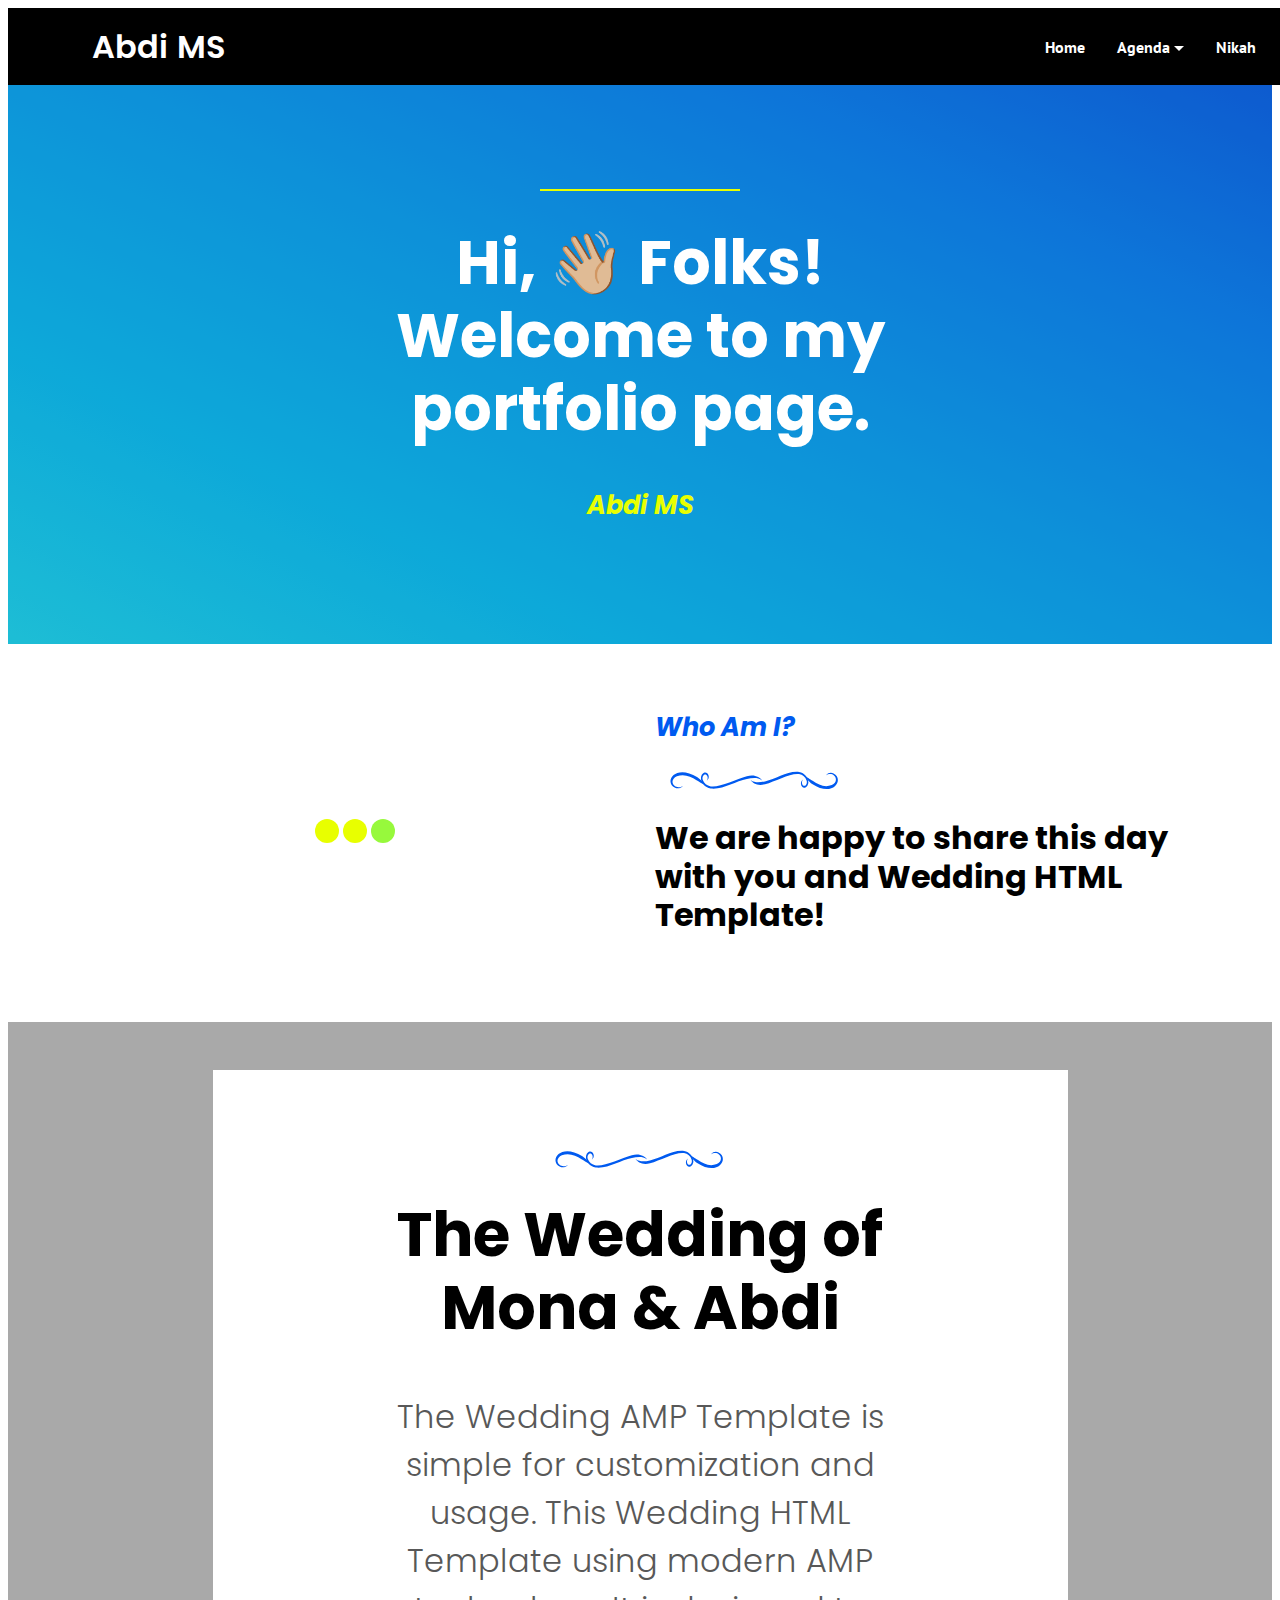
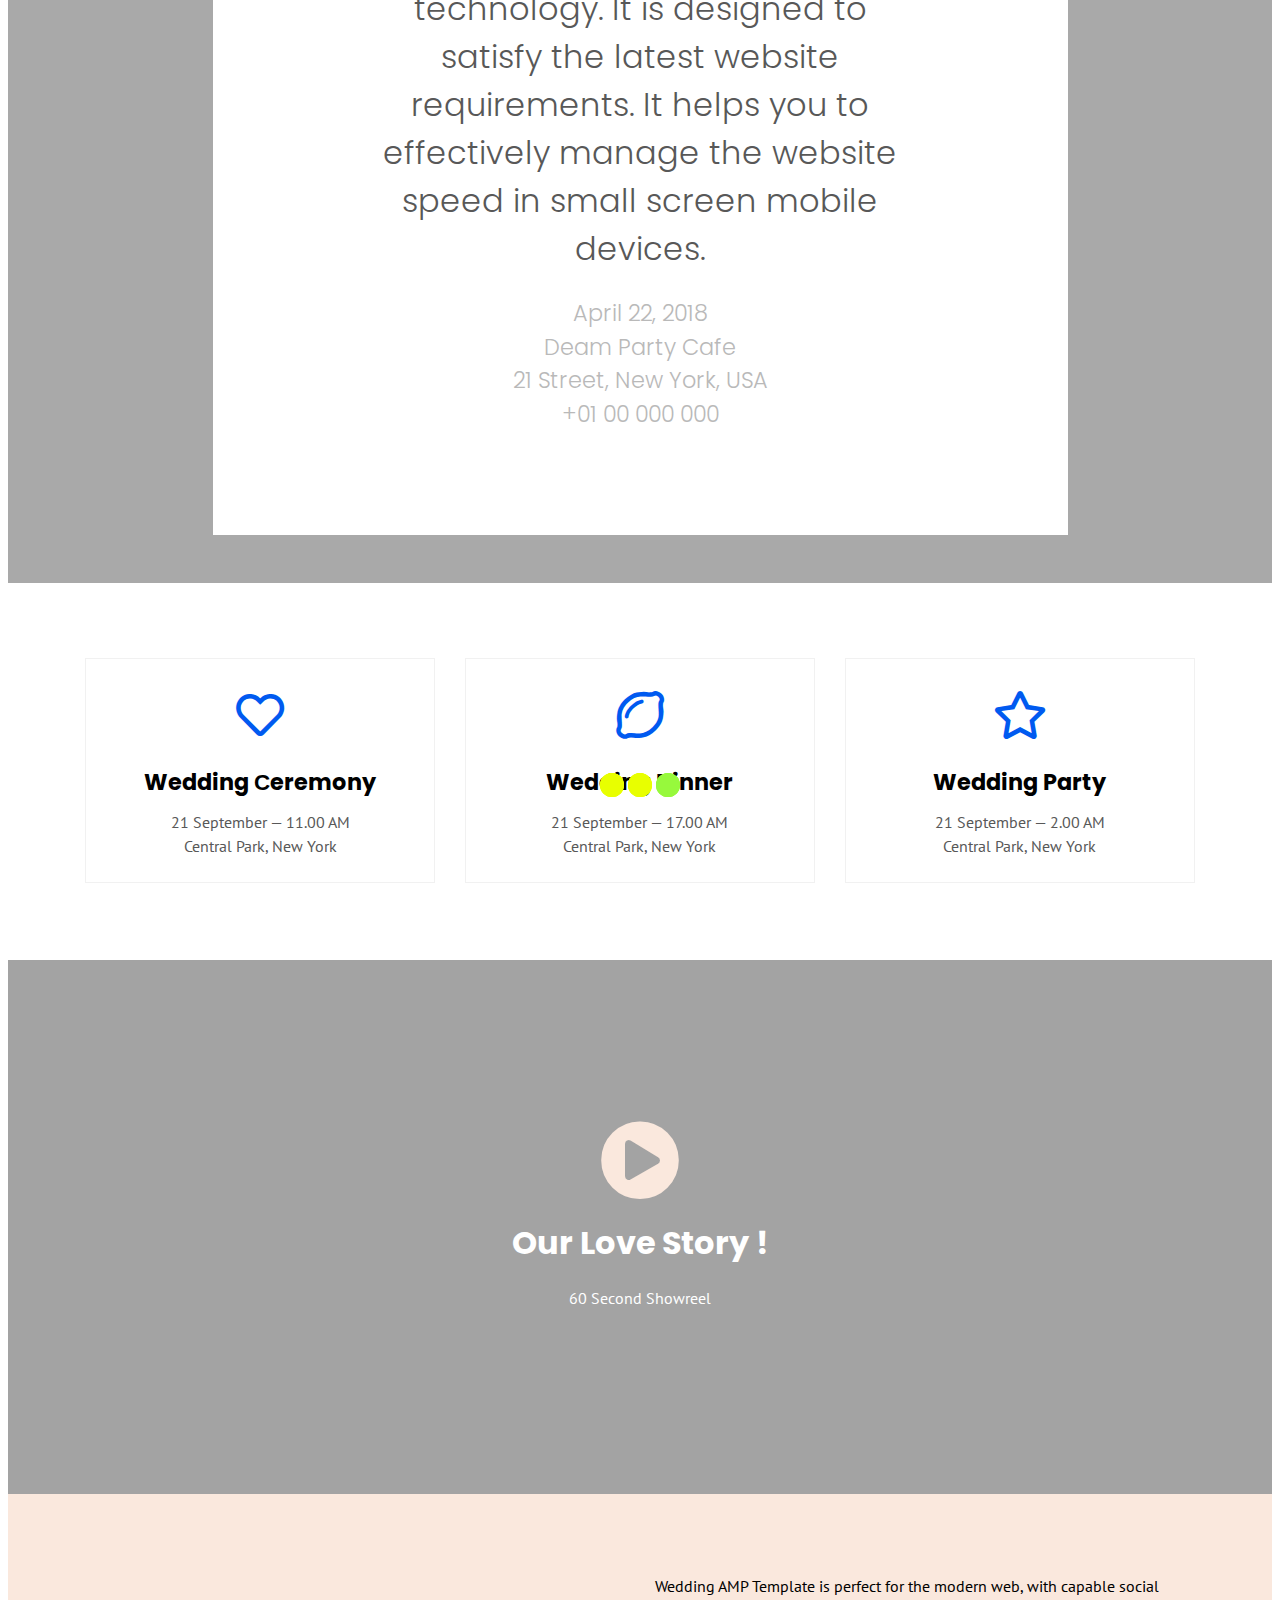
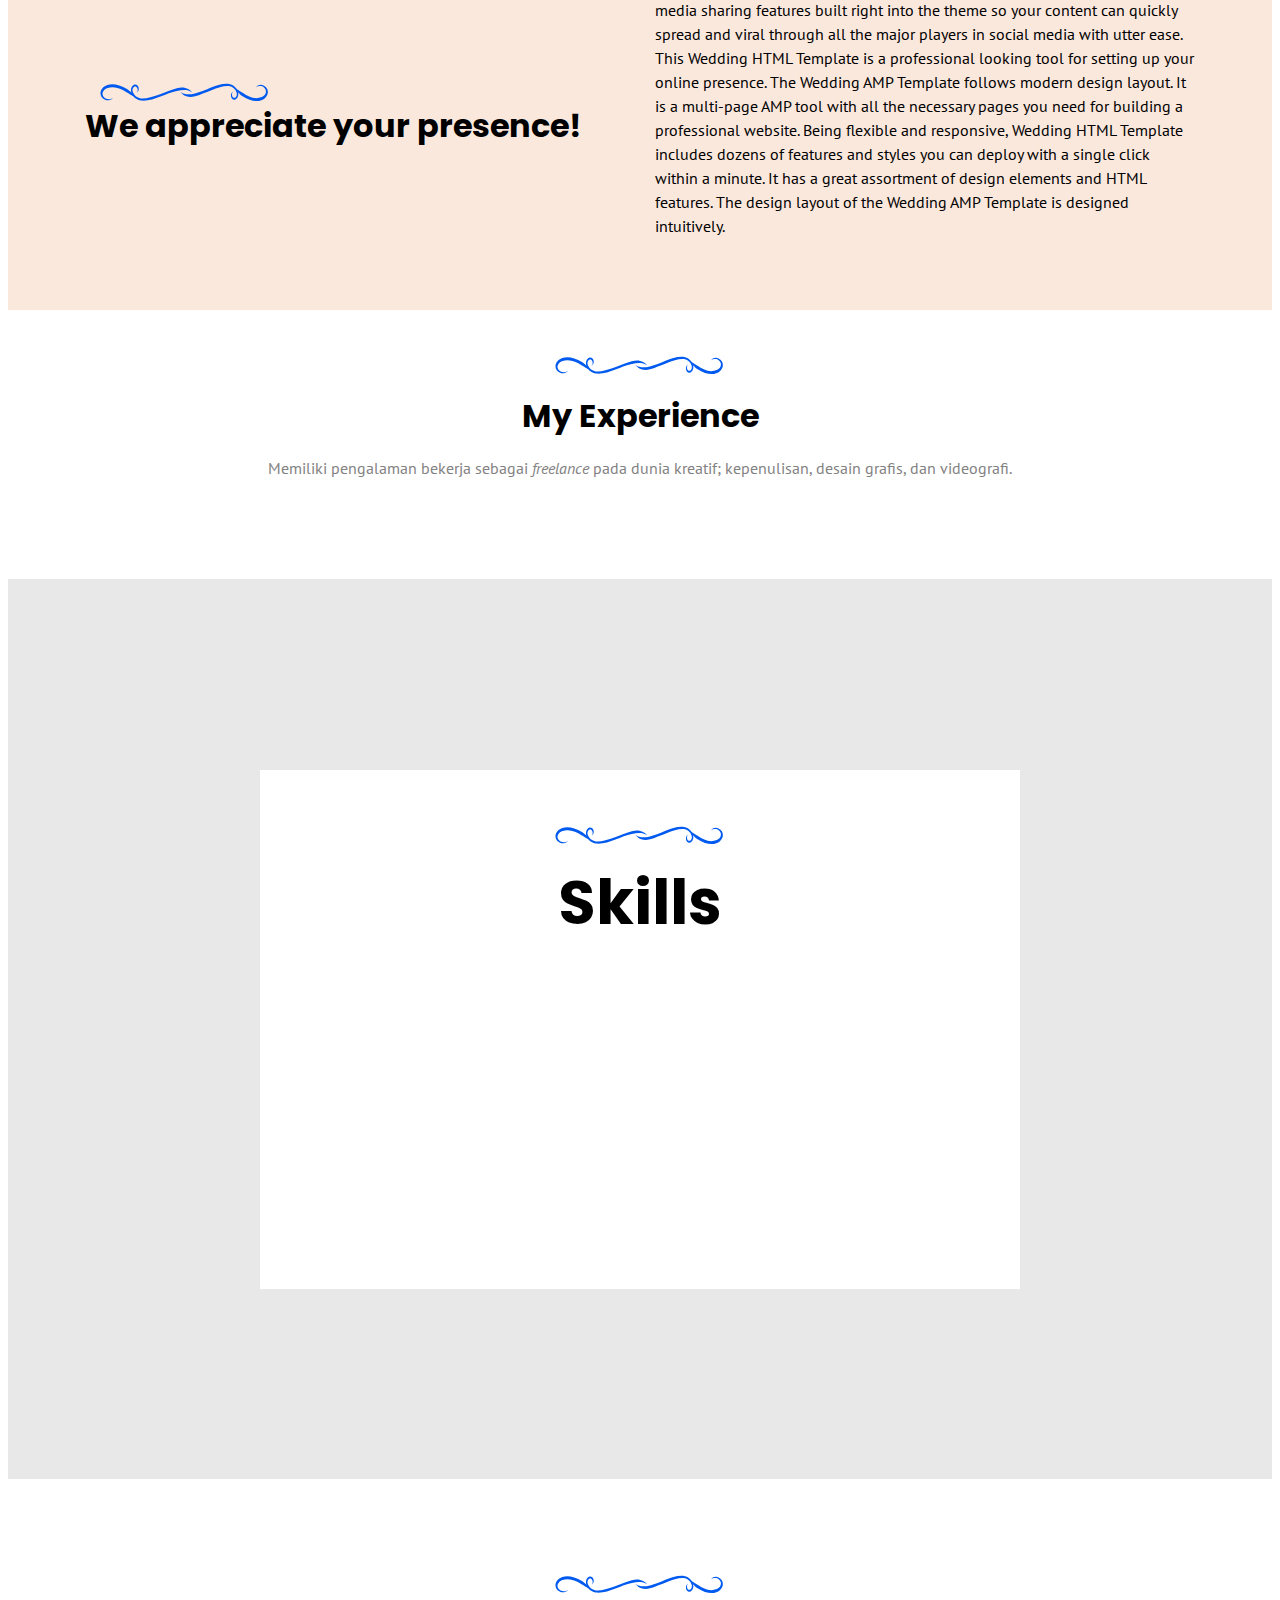
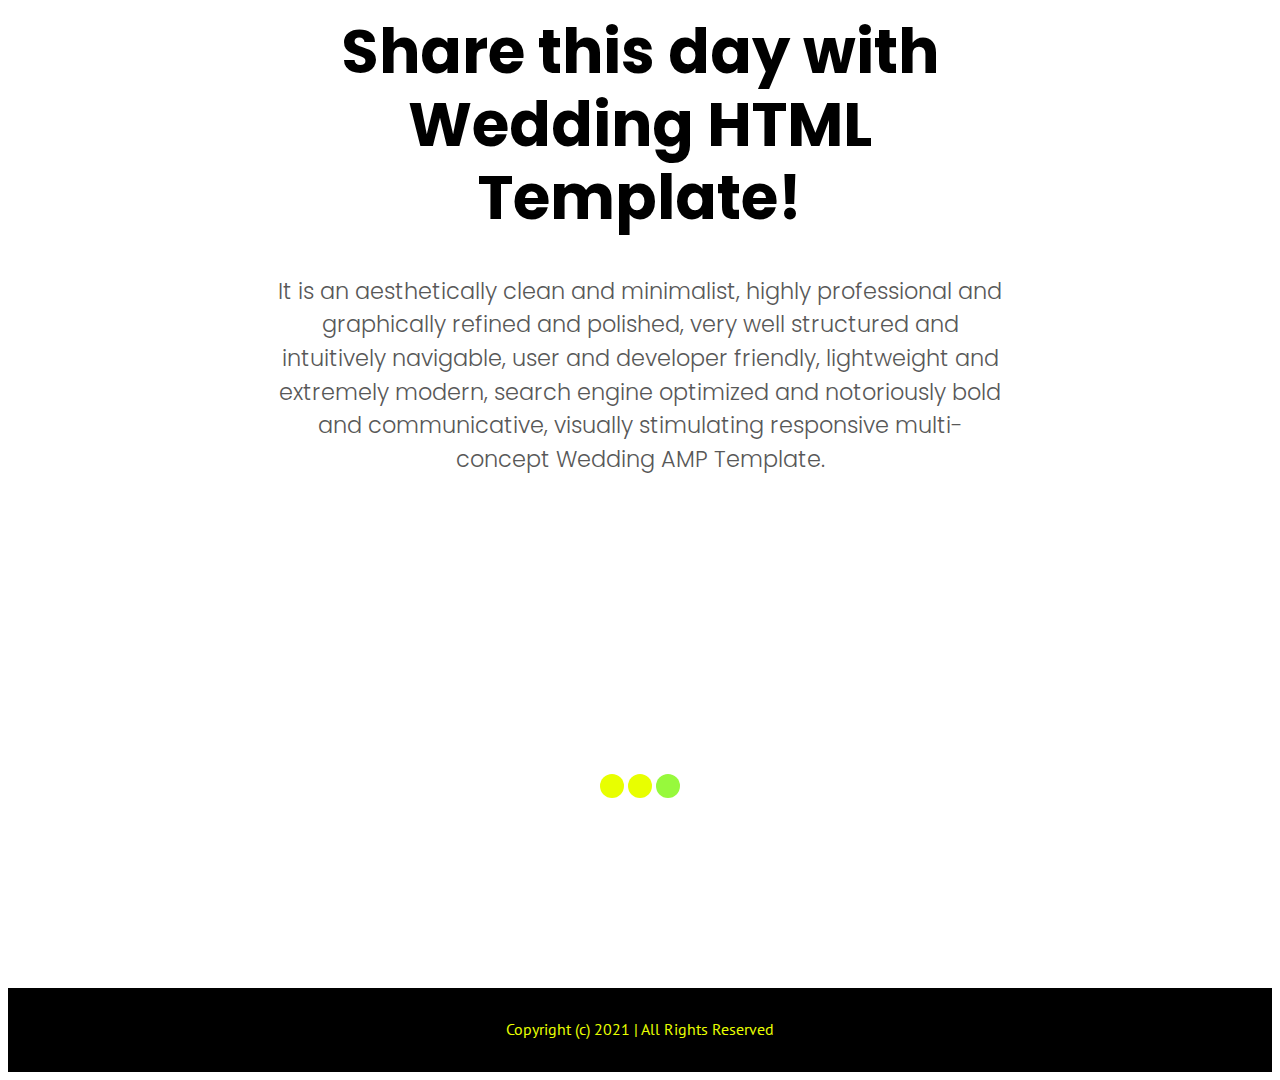
==== commit 31beee1f: "yuhuuu" ====
--- a/index.html
+++ b/index.html
@@ -918,7 +918,7 @@
 .cid-qUhRiz7icT {
     padding-top: 9rem;
     padding-bottom: 6rem;
-    /*background-image: url("/doc/assets/images/background12.jpg");*/
+    /*background-image: url("/docs/assets/images/background12.jpg");*/
     background-image: linear-gradient(to left bottom, #005af0, #0083ff, #00a5ff, #00c2ff, #15ddfb);
 }
 
@@ -1134,7 +1134,7 @@
 }
 
 .cid-qUhRJ5mBf2 {
-    background-image: url("/doc/assets/images/background23.jpg");
+    background-image: url("/docs/assets/images/background23.jpg");
 }
 
 .cid-qUhRJ5mBf2 .mbr-overlay {
@@ -1251,7 +1251,7 @@
 .cid-qUhSsYRDOZ {
     padding-top: 10rem;
     padding-bottom: 10rem;
-    background-image: url(/doc/assets/background2.jpg);
+    background-image: url(/docs/assets/background2.jpg);
 }
 
 .cid-qUhSsYRDOZ .mbr-overlay {
@@ -1310,7 +1310,7 @@
 }
 
 .cid-qUhRPAXCeS {
-    background-image: url("/doc/assets/images/background23.jpg");
+    background-image: url("/docs/assets/images/background23.jpg");
 }
 
 .cid-qUhRPAXCeS .mbr-overlay {
@@ -2428,7 +2428,7 @@
         <div class="navbar-brand">
             <span class="navbar-logo">
                 <a href="/" title="Abdi MS">
-            <amp-img src="/doc/assets/logo-abdiemes-putih.svg" layout="responsive" width="55" height="55" alt="Wedding Website Template" class="wd-tmp-loader">
+            <amp-img src="/docs/assets/logo-abdiemes-putih.svg" layout="responsive" width="55" height="55" alt="Wedding Website Template" class="wd-tmp-loader">
                     <div placeholder="" class="amp-hidden">
                         <div class="wd-tmp-spinner">
                             <em></em>
@@ -2436,7 +2436,7 @@
                             <em></em>
                         </div>
                     </div>
-                <noscript><img alt="Wedding Website Template" src="/doc/assets/logo-abdiemes-putih.svg" width="55" height="55" ></noscript>
+                <noscript><img alt="Wedding Website Template" src="/docs/assets/logo-abdiemes-putih.svg" width="55" height="55" ></noscript>
             </amp-img>
                 </a>
             </span>
@@ -2493,7 +2493,7 @@
         <div class="mbr-row mbr-justify-content-center">
             <div class="mbr-col-lg-6 mbr-col-md-12 relative align-center">
                 <div class="card-img">
-                    <amp-img src="/doc/assets/pp-abdi.png" layout="responsive" alt="Wedding Website Template" width="600" height="600">
+                    <amp-img src="/docs/assets/pp-abdi.png" layout="responsive" alt="Wedding Website Template" width="600" height="600">
                         <div placeholder="" class="amp-hidden">
                             <div class="wd-tmp-spinner">
                                 <em></em>
@@ -2501,7 +2501,7 @@
                                 <em></em>
                             </div>
                         </div>
-                    <noscript><img alt="Wedding Website Template" src="/doc/assets/pp-abdi.png" width="600" height="600"></noscript>
+                    <noscript><img alt="Wedding Website Template" src="/docs/assets/pp-abdi.png" width="600" height="600"></noscript>
                 </amp-img>
                 </div>
             </div>
@@ -2575,7 +2575,7 @@
                         <p class="mbr-text mbr-fonts-style align-center display-5">
                             21 September — 11.00 AM
                             <br>Central Park, New York</p>
-                        <amp-img src="/doc/assets/images/background3.jpg" layout="responsive" alt="Wedding Website Template" width="348" height="232">
+                        <amp-img src="/docs/assets/images/background3.jpg" layout="responsive" alt="Wedding Website Template" width="348" height="232">
                             <div placeholder="" class="amp-hidden">
                                 <div class="wd-tmp-spinner">
                                     <em></em>
@@ -2584,7 +2584,7 @@
                                 </div>
                             </div>
                             
-                        <noscript><img alt="Wedding Website Template" src="/doc/assets/images/background3.jpg" width="348" height="232"></noscript>
+                        <noscript><img alt="Wedding Website Template" src="/docs/assets/images/background3.jpg" width="348" height="232"></noscript>
                         </amp-img>
                     </div>
                 </div>
@@ -2602,7 +2602,7 @@
                         <p class="mbr-text mbr-fonts-style align-center display-5">21 September — 17.00 AM
                             <br>Central Park, New York</p>
                         
-                        <amp-img src="/doc/assets/images/background2.jpg" layout="responsive" alt="Wedding Website Template" width="348" height="232">
+                        <amp-img src="/docs/assets/images/background2.jpg" layout="responsive" alt="Wedding Website Template" width="348" height="232">
                             <div placeholder="" class="amp-hidden">
                                 <div class="wd-tmp-spinner">
                                     <em></em>
@@ -2611,7 +2611,7 @@
                                 </div>
                             </div>
                             
-                        <noscript><img alt="Wedding Website Template" src="/doc/assets/images/background2.jpg" width="348" height="232"></noscript>
+                        <noscript><img alt="Wedding Website Template" src="/docs/assets/images/background2.jpg" width="348" height="232"></noscript>
                         </amp-img>
                     </div>
                 </div>
@@ -2628,7 +2628,7 @@
                     <div class="card-box">
                         <p class="mbr-text mbr-fonts-style align-center display-5">21 September — 2.00 AM
                             <br>Central Park, New York</p>
-                        <amp-img src="/doc/assets/images/background1.jpg" layout="responsive" alt="Wedding Website Template" width="348" height="232">
+                        <amp-img src="/docs/assets/images/background1.jpg" layout="responsive" alt="Wedding Website Template" width="348" height="232">
                             <div placeholder="" class="amp-hidden">
                                 <div class="wd-tmp-spinner">
                                     <em></em>
@@ -2637,7 +2637,7 @@
                                 </div>
                             </div>
                             
-                            <noscript><img alt="Wedding Website Template" src="/doc/assets/images/background1.jpg" width="348" height="232"></noscript>
+                            <noscript><img alt="Wedding Website Template" src="/docs/assets/images/background1.jpg" width="348" height="232"></noscript>
                         </amp-img>
                     </div>
                 </div>
@@ -2732,19 +2732,19 @@
     <h3 class="mbr-section-subtitle align-center  mbr-fonts-style display-5">Memiliki pengalaman bekerja sebagai <i>freelance</i> pada dunia kreatif; kepenulisan, desain grafis, dan videografi.</h3>
     <div class="mbr-row">
         <div class="mbr-col-lg-3 mbr-col-md-6 mbr-col-sm-12 ">
-            <amp-img layout="responsive" class="carousel-img" src="/doc/assets/images/01.png" lightbox="galeri" height="300" width="343" alt="Wedding Website Theme"></amp-img>
+            <amp-img layout="responsive" class="carousel-img" src="/docs/assets/images/01.png" lightbox="galeri" height="300" width="343" alt="Wedding Website Theme"></amp-img>
         </div>
 
         <div class="mbr-col-lg-3 mbr-col-md-6 mbr-col-sm-12 ">
-            <amp-img layout="responsive" class="carousel-img" src="/doc/assets/images/02.png" lightbox="galeri" height="300" width="343" alt="Wedding Website Theme"></amp-img>
+            <amp-img layout="responsive" class="carousel-img" src="/docs/assets/images/02.png" lightbox="galeri" height="300" width="343" alt="Wedding Website Theme"></amp-img>
         </div>
 
         <div class="mbr-col-lg-3 mbr-col-md-6 mbr-col-sm-12 ">
-            <amp-img layout="responsive" class="carousel-img" src="/doc/assets/images/03.png" lightbox="galeri" height="300" width="343" alt="Wedding Website Theme"></amp-img>
+            <amp-img layout="responsive" class="carousel-img" src="/docs/assets/images/03.png" lightbox="galeri" height="300" width="343" alt="Wedding Website Theme"></amp-img>
         </div>
 
         <div class="mbr-col-lg-3 mbr-col-md-6 mbr-col-sm-12 ">
-            <amp-img layout="responsive" class="carousel-img" src="/doc/assets/images/04.png" lightbox="galeri" height="300" width="343" alt="Wedding Website Theme"></amp-img>
+            <amp-img layout="responsive" class="carousel-img" src="/docs/assets/images/04.png" lightbox="galeri" height="300" width="343" alt="Wedding Website Theme"></amp-img>
         </div>
 
     </div>
@@ -2752,27 +2752,27 @@
     <div class="mbr-row">
 
         <div class="mbr-col-lg-3 mbr-col-md-6 mbr-col-sm-12 ">
-            <amp-img layout="responsive" class="carousel-img" src="/doc/assets/images/05.png" lightbox="galeri" height="300" width="343" alt="Wedding Website Theme"></amp-img>
+            <amp-img layout="responsive" class="carousel-img" src="/docs/assets/images/05.png" lightbox="galeri" height="300" width="343" alt="Wedding Website Theme"></amp-img>
         </div>
 
         <div class="mbr-col-lg-3 mbr-col-md-6 mbr-col-sm-12 ">
-            <amp-img layout="responsive" class="carousel-img" src="/doc/assets/images/06.png" lightbox="galeri" height="300" width="343" alt="Wedding Website Theme"></amp-img>
+            <amp-img layout="responsive" class="carousel-img" src="/docs/assets/images/06.png" lightbox="galeri" height="300" width="343" alt="Wedding Website Theme"></amp-img>
         </div>
 
         <div class="mbr-col-lg-3 mbr-col-md-6 mbr-col-sm-12 ">
-            <amp-img layout="responsive" class="carousel-img" src="/doc/assets/images/07.png" lightbox="galeri" height="300" width="343" alt="Wedding Website Theme"></amp-img>
+            <amp-img layout="responsive" class="carousel-img" src="/docs/assets/images/07.png" lightbox="galeri" height="300" width="343" alt="Wedding Website Theme"></amp-img>
         </div>
 
         <div class="mbr-col-lg-3 mbr-col-md-6 mbr-col-sm-12 ">
-            <amp-img layout="responsive" class="carousel-img" src="/doc/assets/images/08.png" lightbox="galeri" height="300" width="343" alt="Wedding Website Theme"></amp-img>
+            <amp-img layout="responsive" class="carousel-img" src="/docs/assets/images/08.png" lightbox="galeri" height="300" width="343" alt="Wedding Website Theme"></amp-img>
         </div>
 
         <div class="mbr-col-lg-3 mbr-col-md-6 mbr-col-sm-12 ">
-            <amp-img layout="responsive" class="carousel-img super-hide" src="/doc/assets/images/background3.jpg" lightbox="galeri" height="300" width="343" alt="Wedding Website Theme"></amp-img>
+            <amp-img layout="responsive" class="carousel-img super-hide" src="/docs/assets/images/background3.jpg" lightbox="galeri" height="300" width="343" alt="Wedding Website Theme"></amp-img>
         </div>
 
         <div class="mbr-col-lg-3 mbr-col-md-6 mbr-col-sm-12 ">
-            <amp-img layout="responsive" class="carousel-img super-hide" src="/doc/assets/images/background12.jpg" lightbox="galeri" height="300" width="343" alt="Wedding Website Theme"></amp-img>
+            <amp-img layout="responsive" class="carousel-img super-hide" src="/docs/assets/images/background12.jpg" lightbox="galeri" height="300" width="343" alt="Wedding Website Theme"></amp-img>
         </div>
     </div>
 </div>
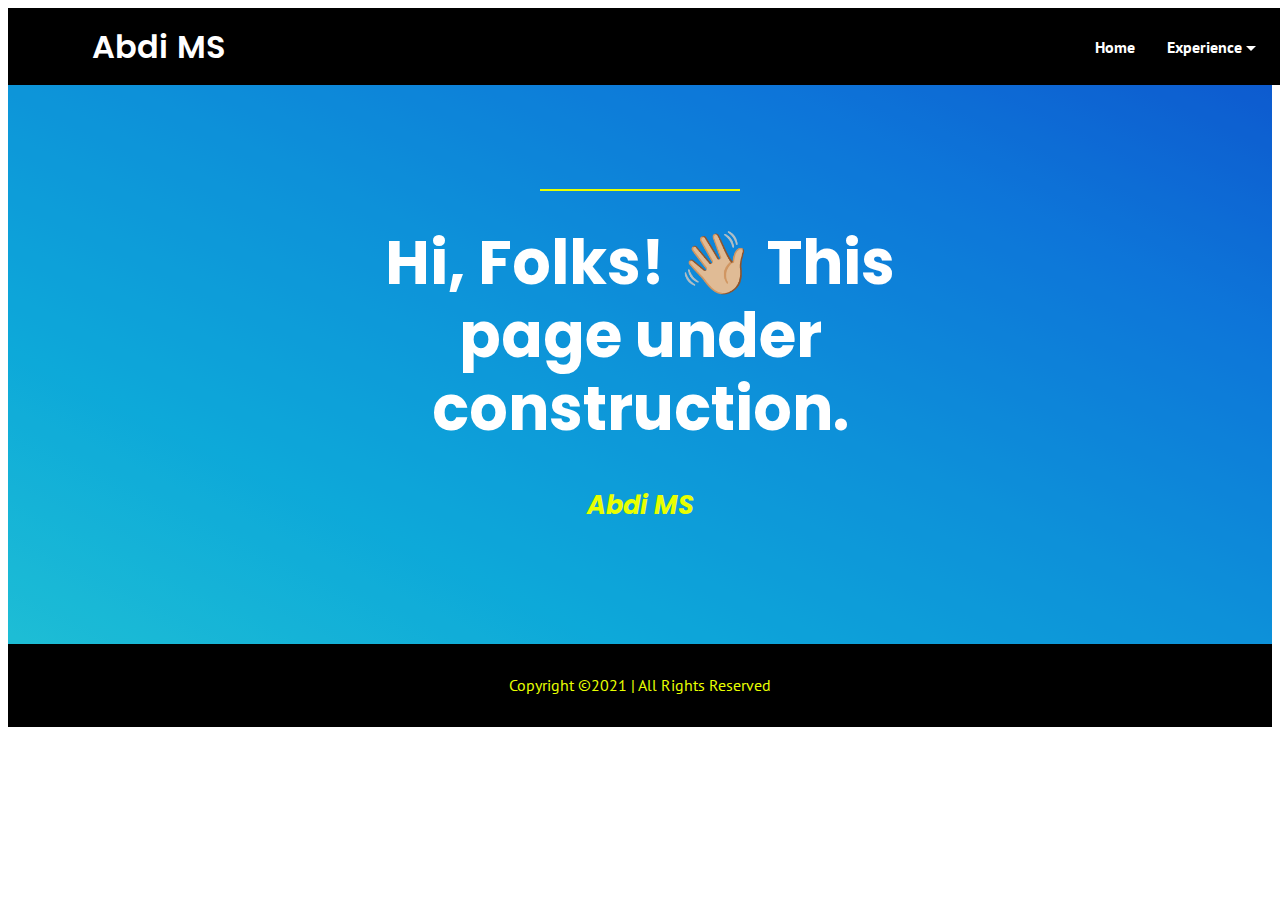
==== commit 066df8e4: "tyes" ====
--- a/index.html
+++ b/index.html
@@ -2377,15 +2377,15 @@
     <ul class="navbar-nav nav-dropdown" data-app-modern-menu="true">
         <li class="nav-item"><a class="nav-link link text-white display-5" href="/" title="Home">Home</a></li>
         <li class="nav-item"><a class="nav-link link text-white display-5" href="/mona-abdi" title="Undangan Nikah">Nikah</a></li>
-        <li class="nav-item dropdown"><a class="nav-link link text-white dropdown-toggle display-5" data-toggle="dropdown-submenu" aria-expanded="false">Agenda</a>
+        <li class="nav-item dropdown">
+        <a class="nav-link link text-white dropdown-toggle display-5" data-toggle="dropdown-submenu" aria-expanded="false">Experience</a>
             <div class="dropdown-menu">
-    <a class="text-white dropdown-item display-5" href="#skills" on="tap:skills.scrollTo(duration=2000)">Skills</a>
-    <a class="text-white dropdown-item display-5" href="#" aria-expanded="false">Resepsi</a>
-    </div>
+                <a class="text-white dropdown-item display-5" href="#skills" on="tap:skills.scrollTo(duration=2000)">Skills</a>
+            </div>
         </li>
     </ul>
 </div>
-<button tabindex="-1">Close the sidebar</button></amp-sidebar>
+<button tabindex="-1" hidden="">Close the sidebar</button></amp-sidebar>
 
   <section class="menu1 menu horizontal-menu animated-menu cid-qUhTm8C53o" id="menu1-e">
 
@@ -2445,13 +2445,11 @@
         <div class="collapse navbar-collapse" id="navbarSupportedContent">
             <ul class="navbar-nav nav-dropdown" data-app-modern-menu="true">
                 <li class="nav-item"><a class="nav-link link text-white display-5" href="/">Home</a></li>
-                <li class="nav-item dropdown"><a class="nav-link link text-white dropdown-toggle display-5" data-toggle="dropdown-submenu" aria-expanded="false">Agenda</a>
+                <li class="nav-item dropdown"><a class="nav-link link text-white dropdown-toggle display-5" data-toggle="dropdown-submenu" aria-expanded="false">Experience</a>
                 <div class="dropdown-menu">
                 <a class="text-white dropdown-item display-5" href="#skills" on="tap:skills.scrollTo(duration=1000)">Skills</a>
-                <a class="text-white dropdown-item display-5" href="#" aria-expanded="false">Resepsi</a>
                 </div>
                 </li>
-                <li class="nav-item"><a class="nav-link link text-white display-5" href="/mona-abdi" title="Undangan Nikah">Nikah</a></li>
             </ul>
         </div>
         
@@ -2478,7 +2476,7 @@
                 <div class="line-wrap align-center">
                     <div class="line"></div>
                 </div>
-                <h1 class="mbr-fonts-style align-center mbr-white mbr-bold mbr-section-title display-2">Hi, <div style="display: inline-block;"><div class="hi5">👋🏼</div></div> Folks! Welcome to my portfolio page.</h1>
+                <h1 class="mbr-fonts-style align-center mbr-white mbr-bold mbr-section-title display-2">Hi, Folks! <div style="display: inline-block;"><div class="hi5">👋🏼</div></div> This page under construction.</h1>
                 <p class="mbr-fonts-style mbr-text align-center display-7">Abdi MS</p>
                 
             </div>
@@ -2486,7 +2484,7 @@
     </div>
 
 </section>
-
+<!--
 <section class="content1 cid-qUhRtMz7UM" id="content1-4">    
 
     <div class="container">
@@ -2892,12 +2890,12 @@
 
     </div>
 </section>
-
+-->
 <section class="footer1 cid-qUhSQhi6L9" id="footer1-c">
     <div class="container">
         <div class="mbr-row mbr-justify-content-center">
             <div class="mbr-col-lg-12 mbr-col-md-12">
-                <h4 class="mbr-fonts-style text1 align-center display-5">Copyright (c) 2021 | All Rights Reserved</h4>
+                <h4 class="mbr-fonts-style text1 align-center display-5">Copyright ©2021 | All Rights Reserved</h4>
             </div>
         </div>
     </div>
